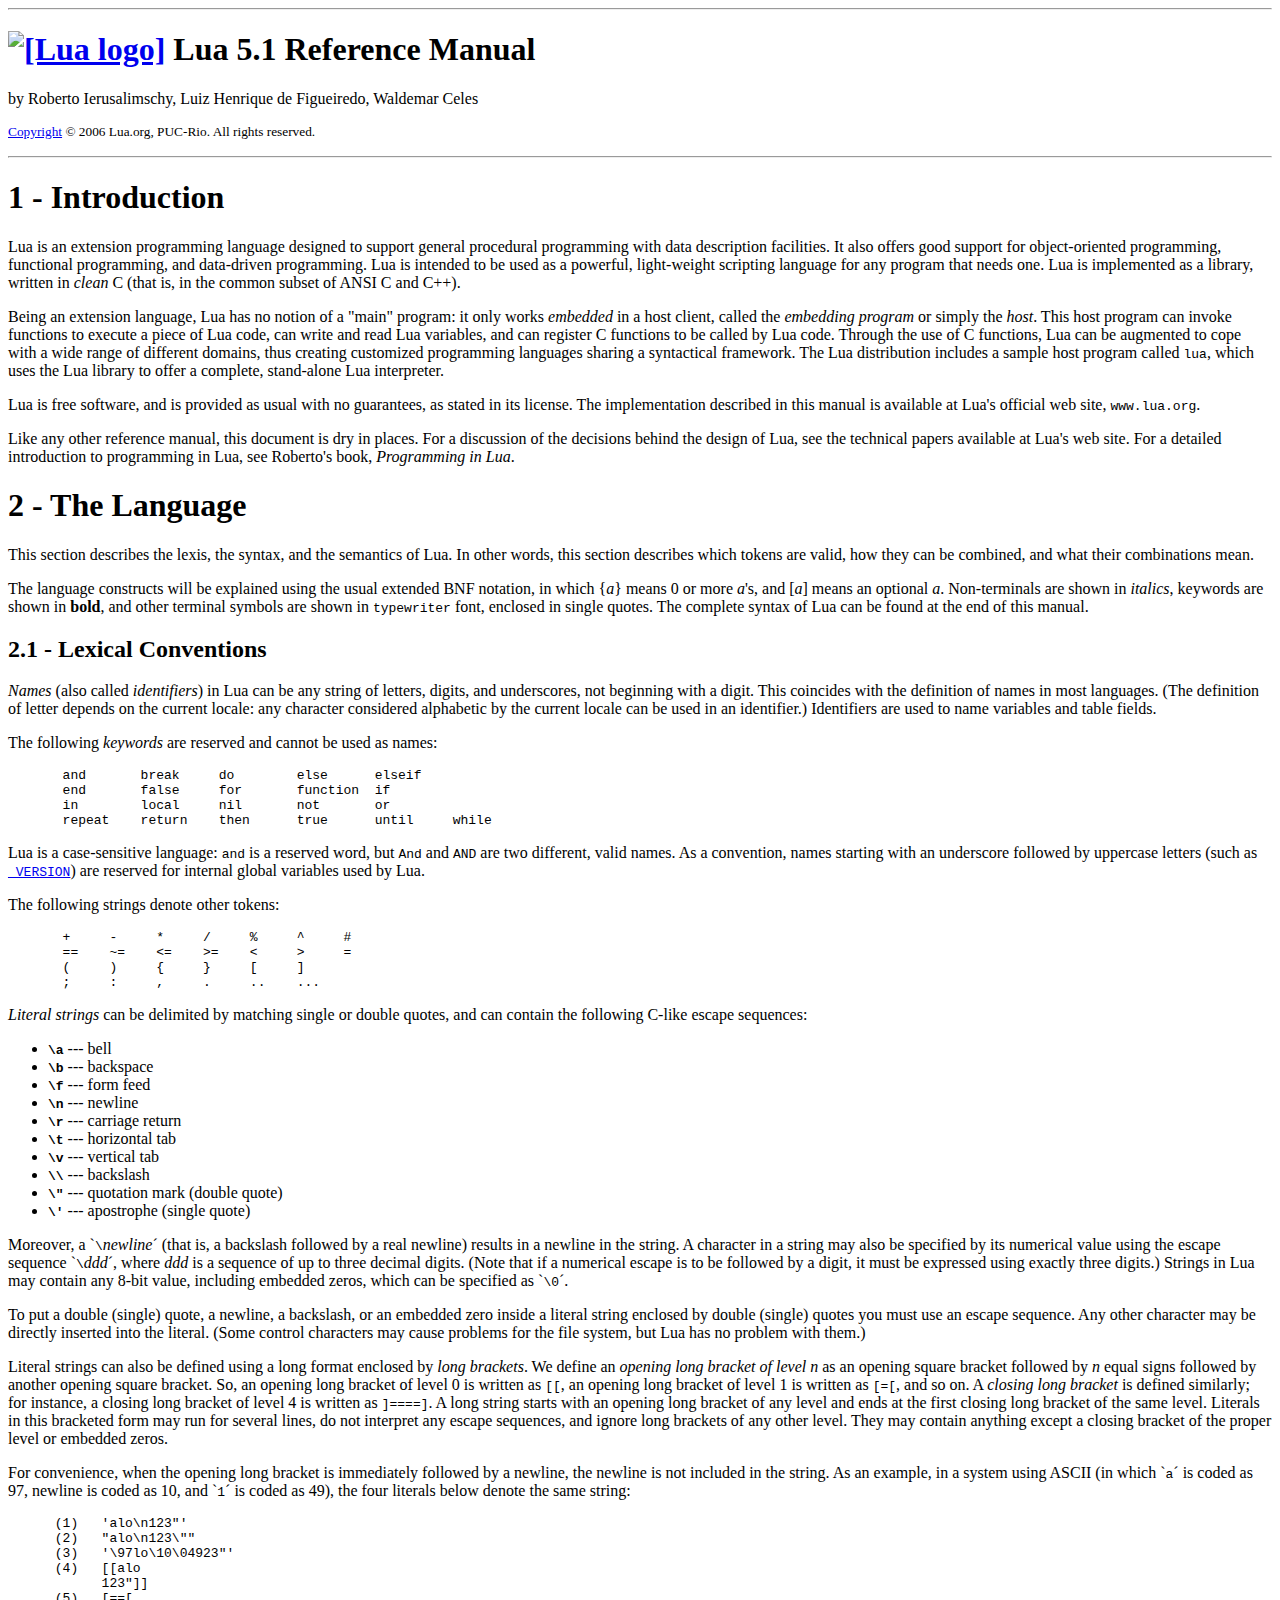
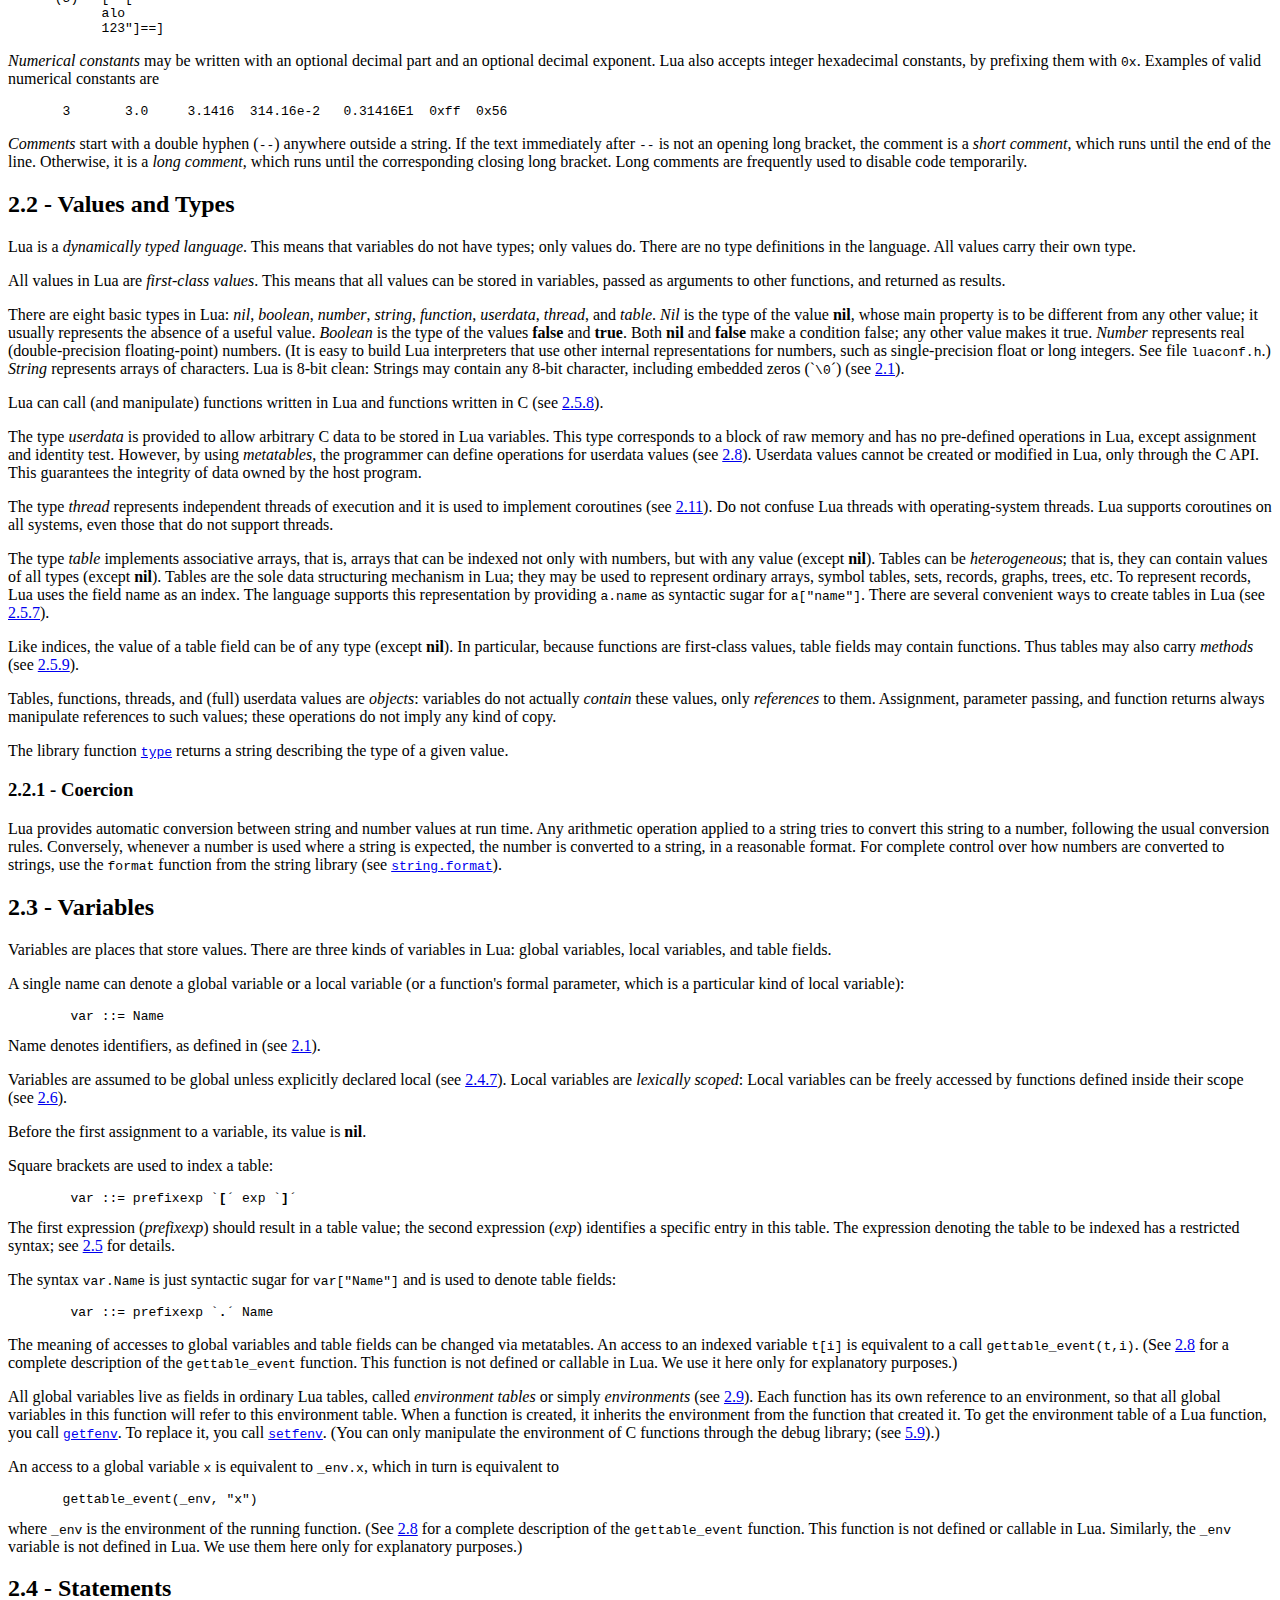
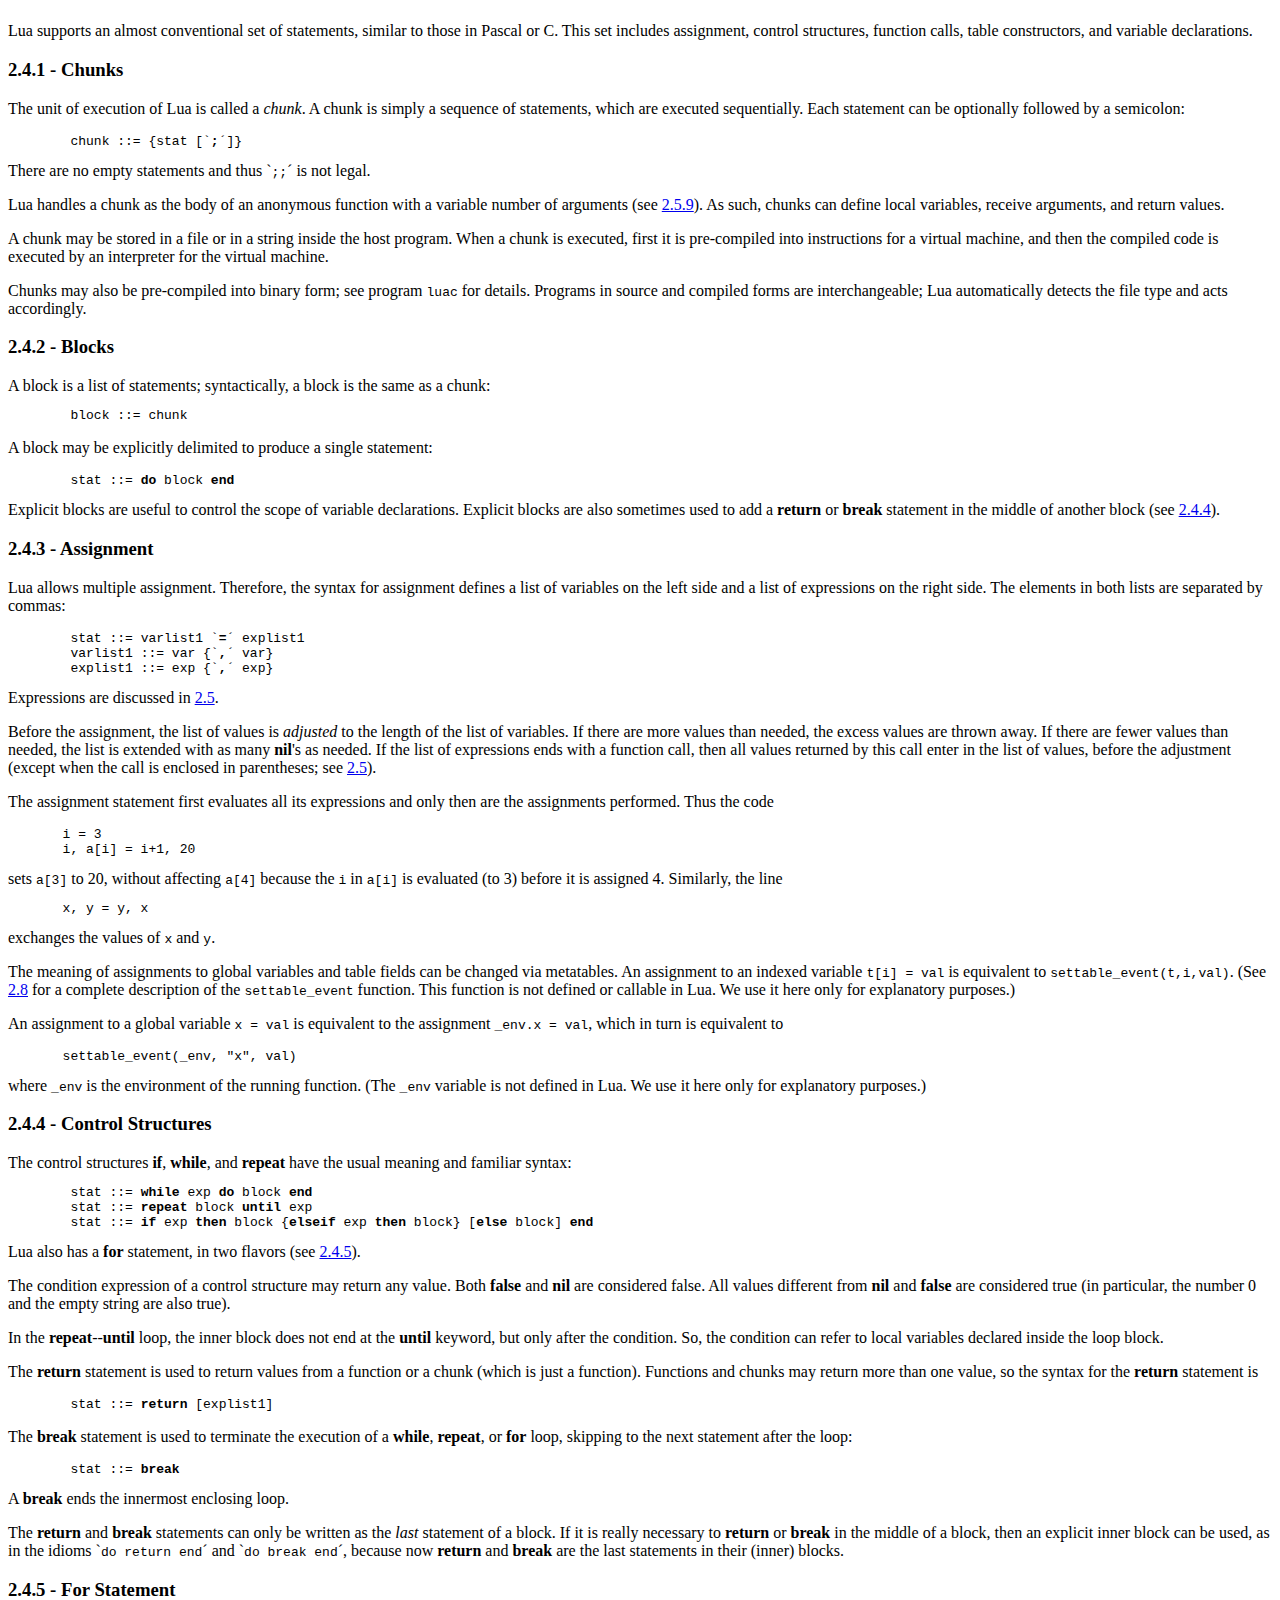
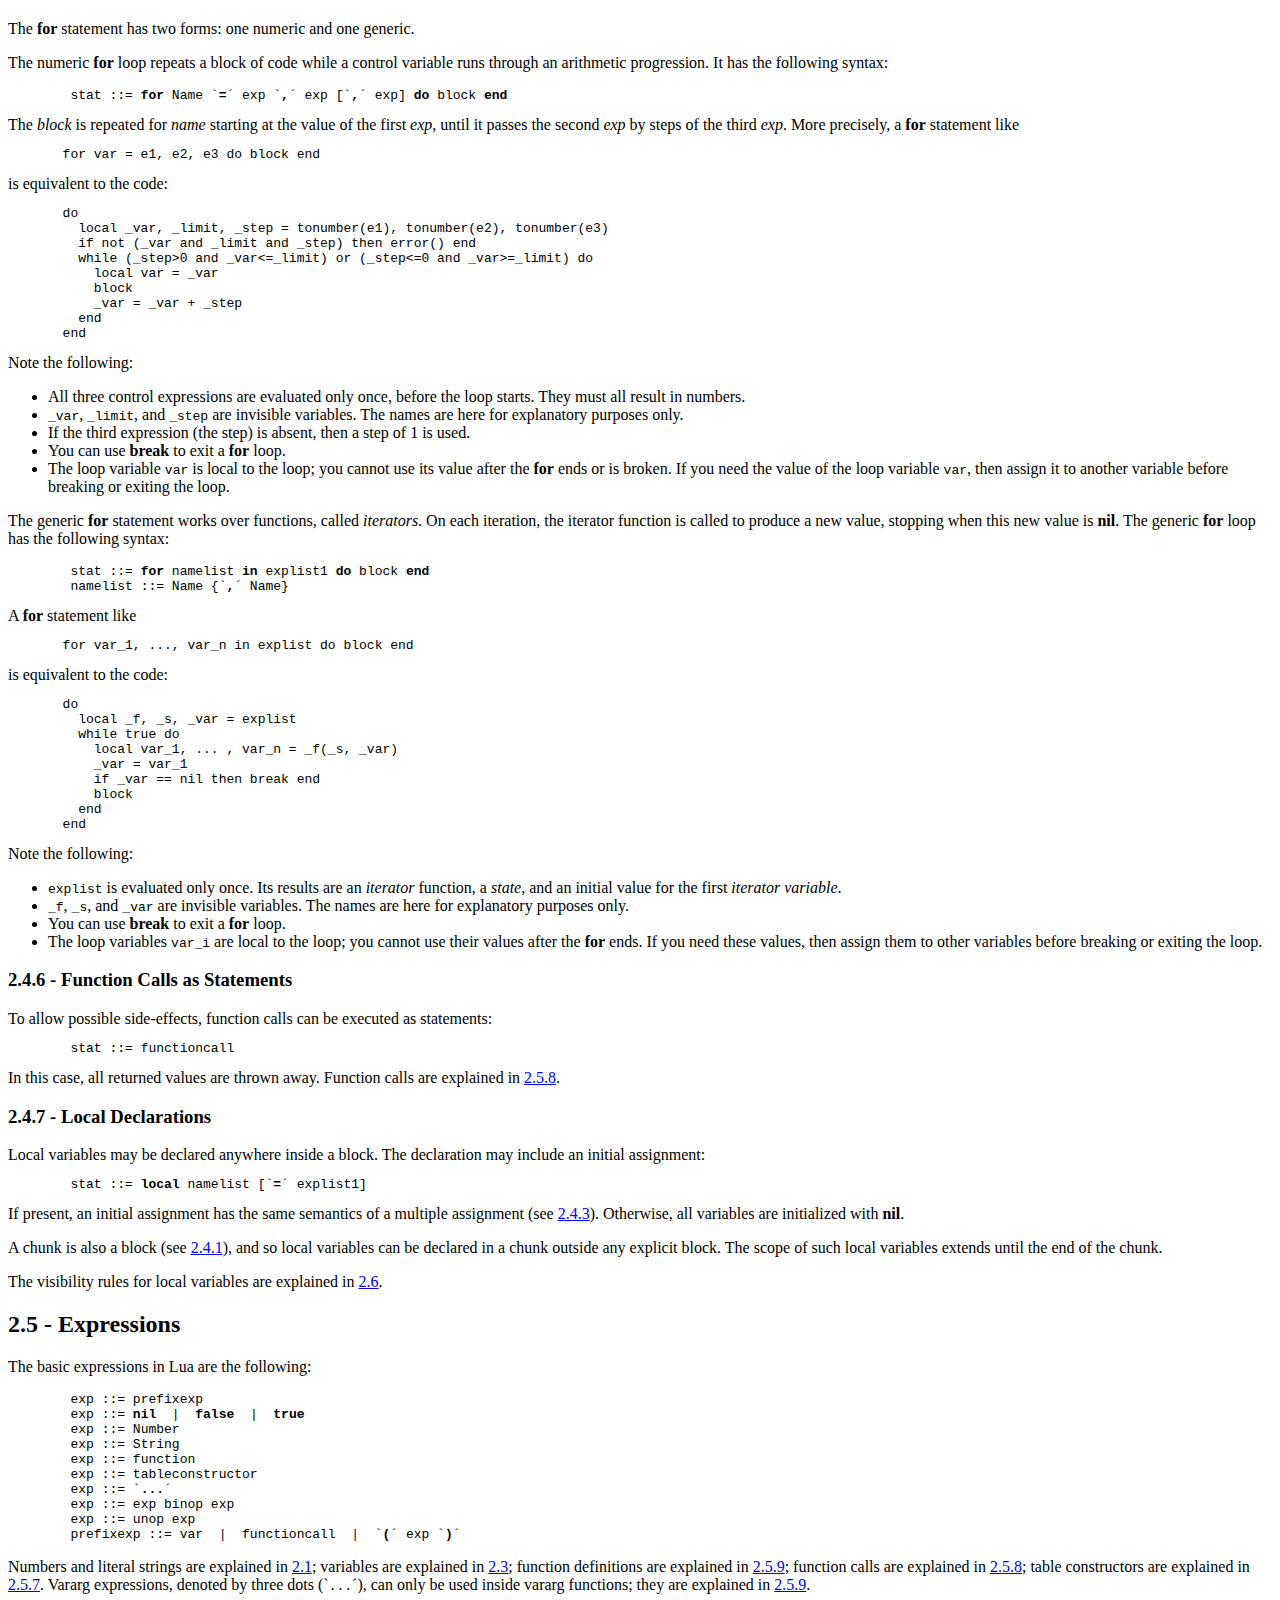
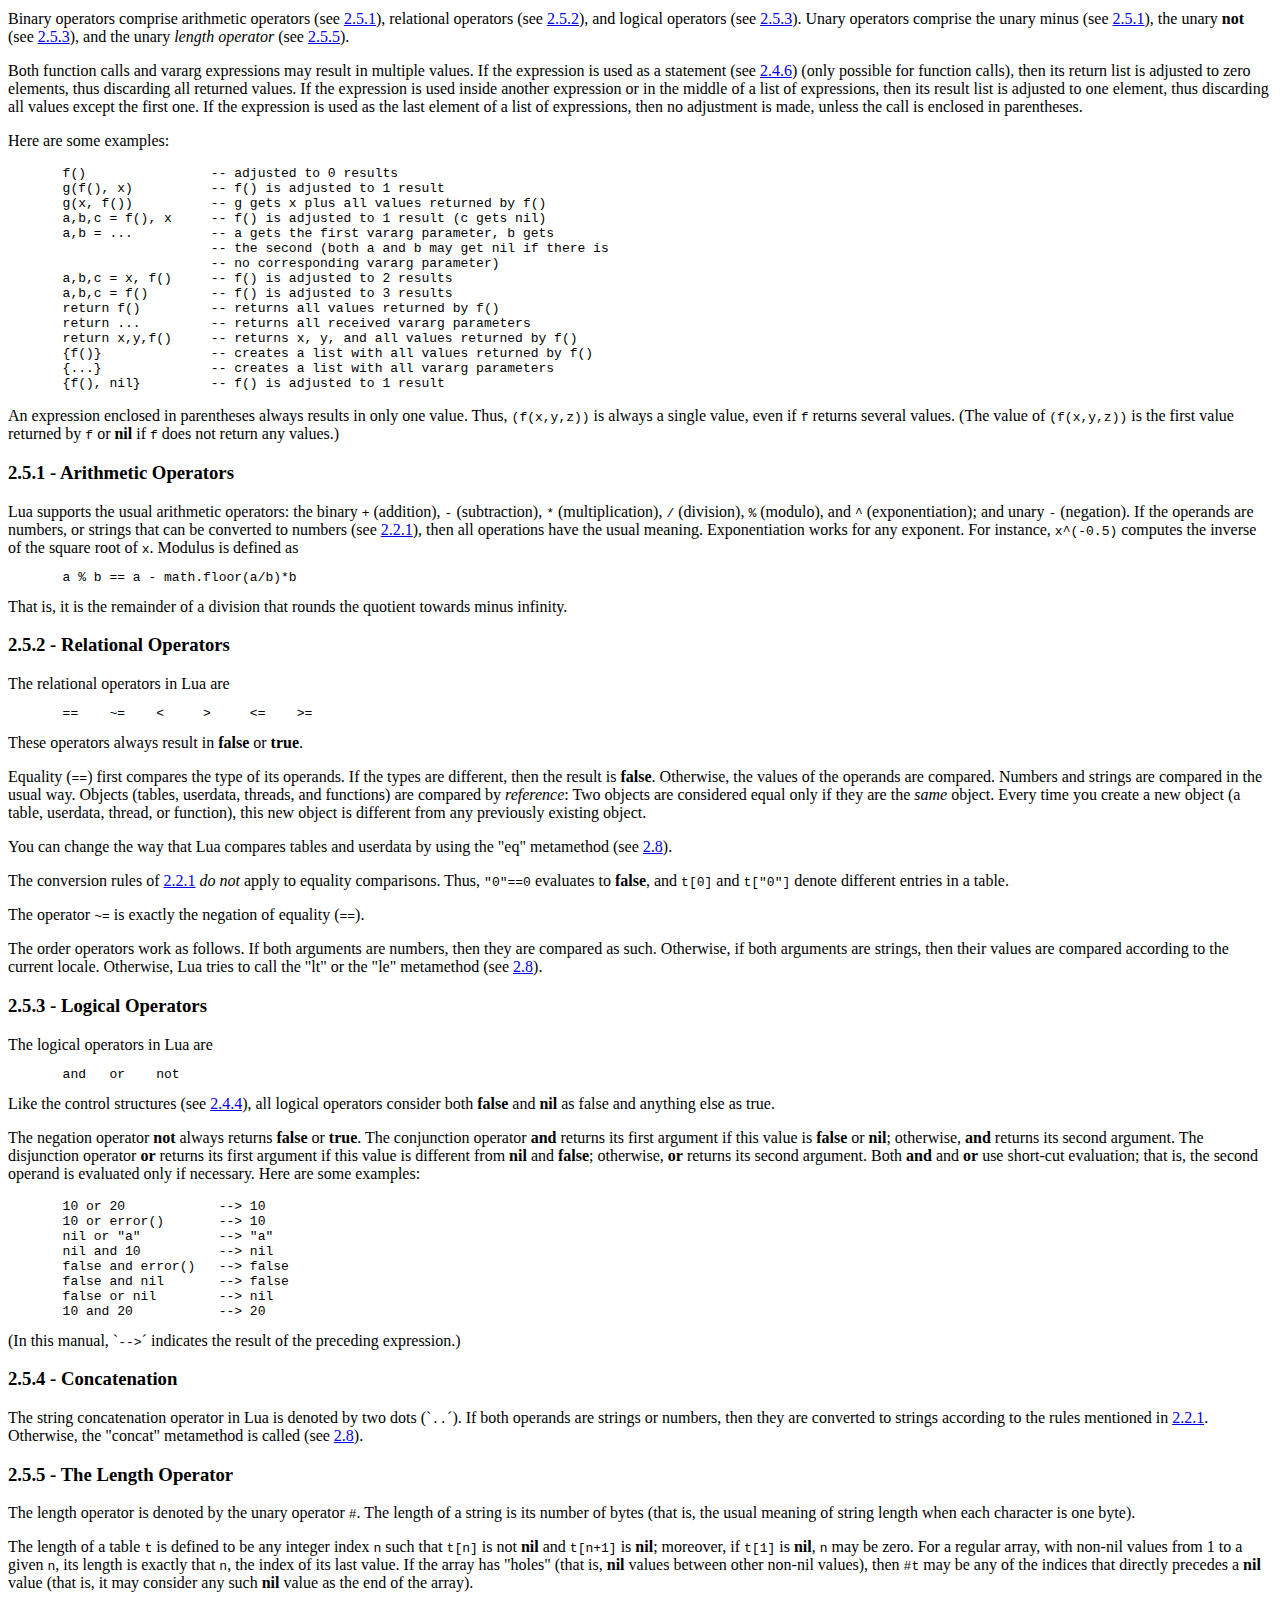
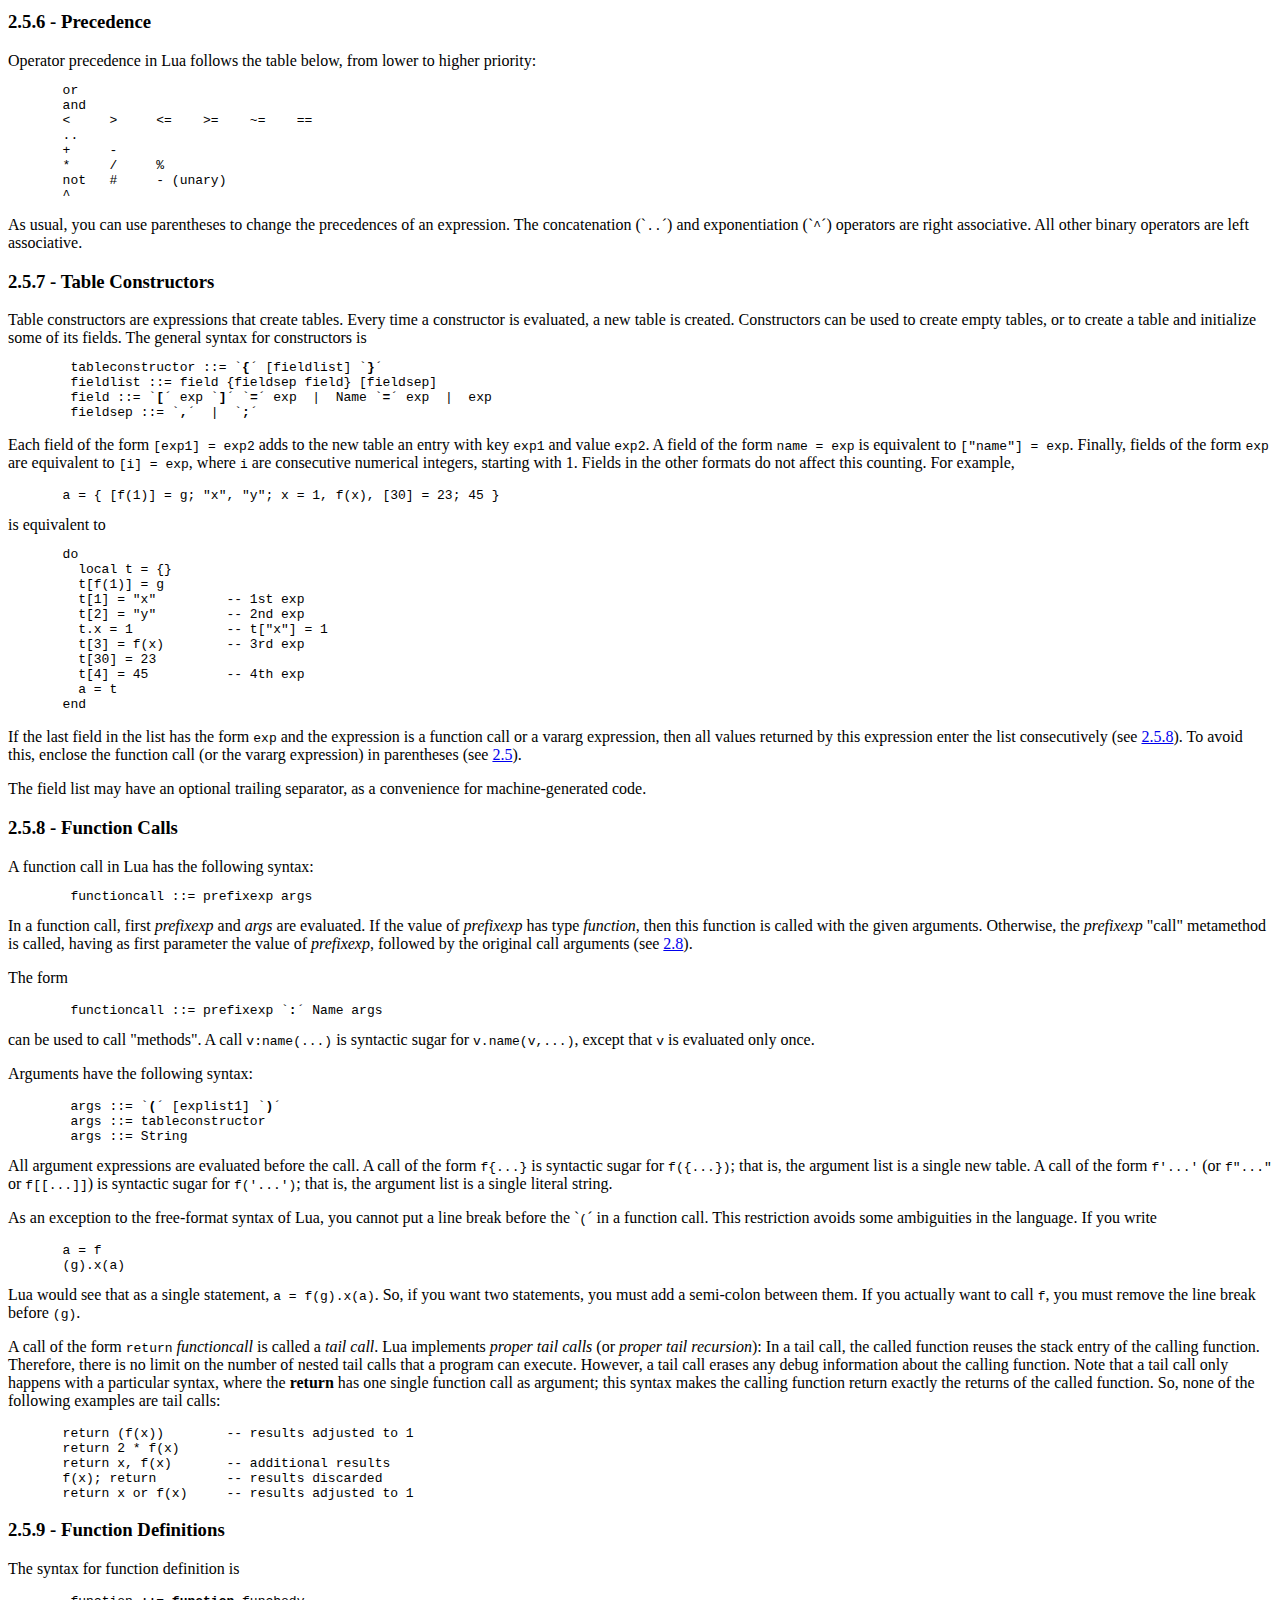
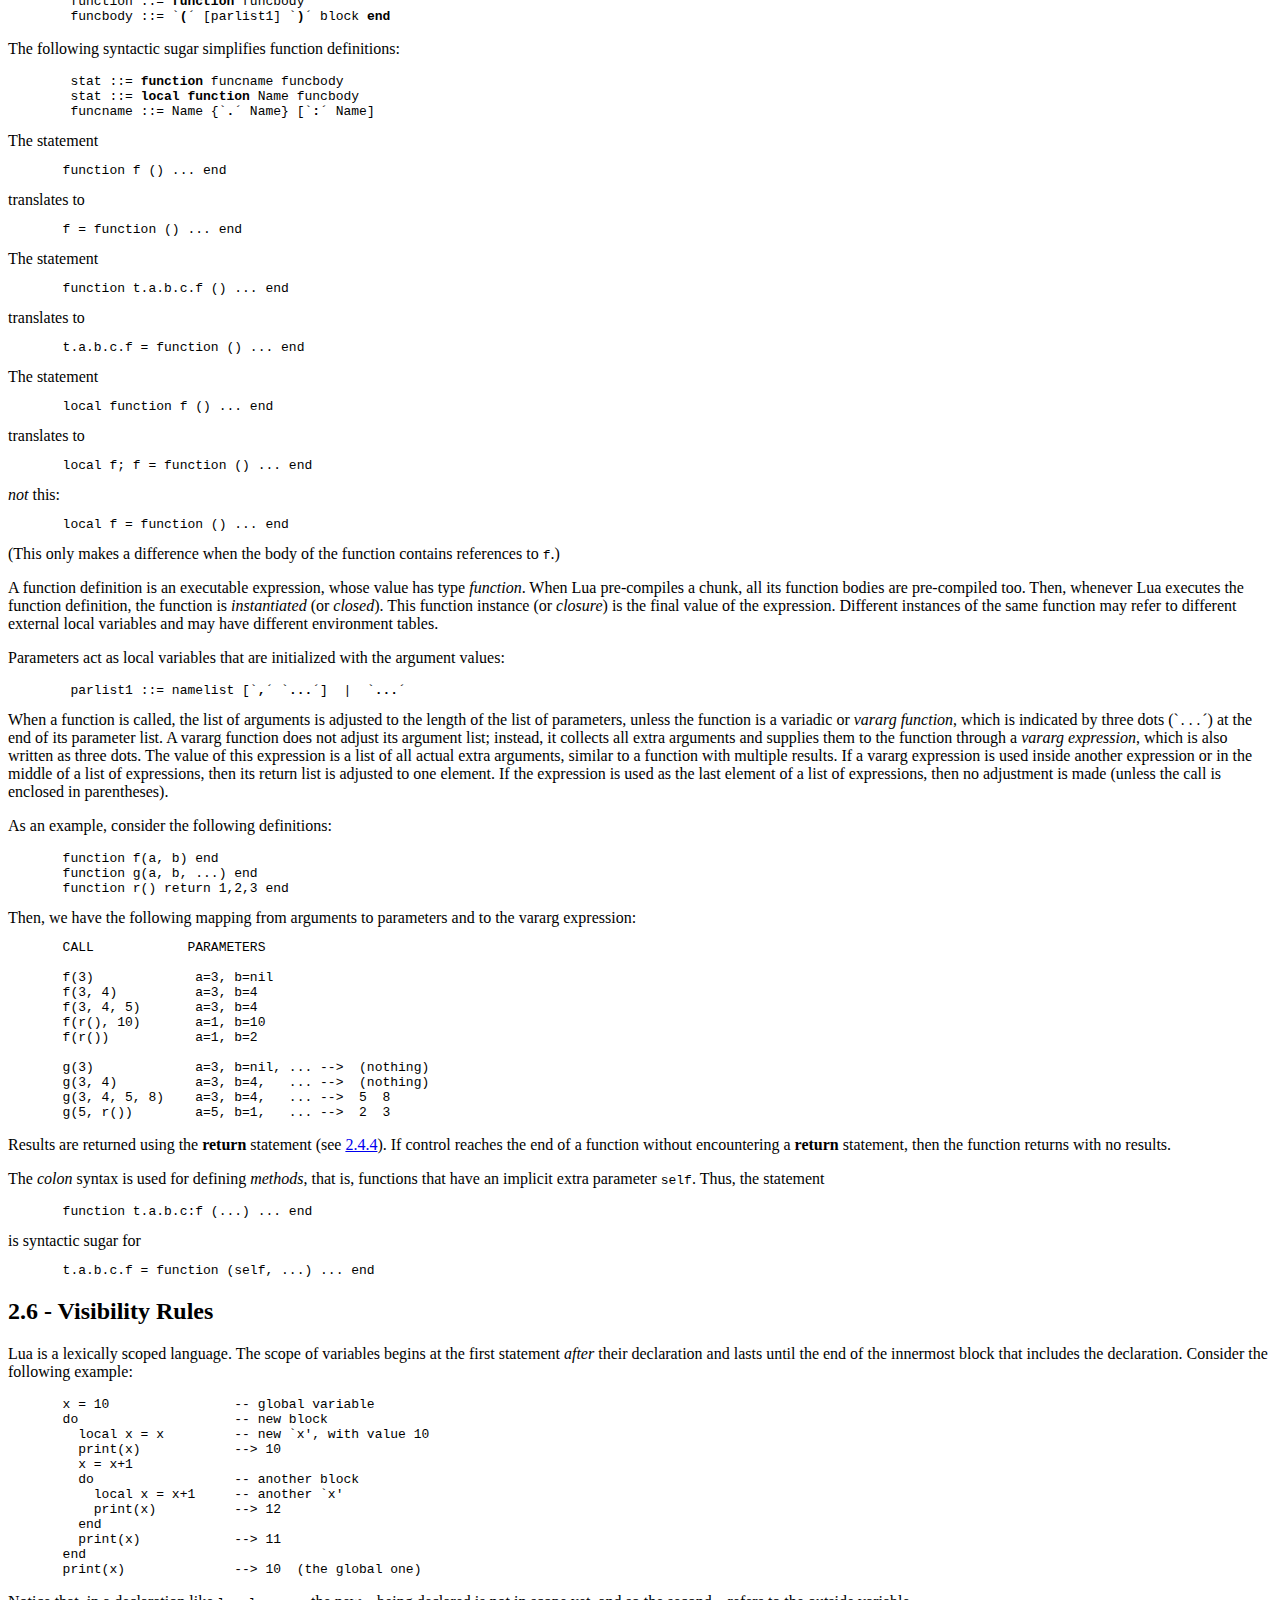
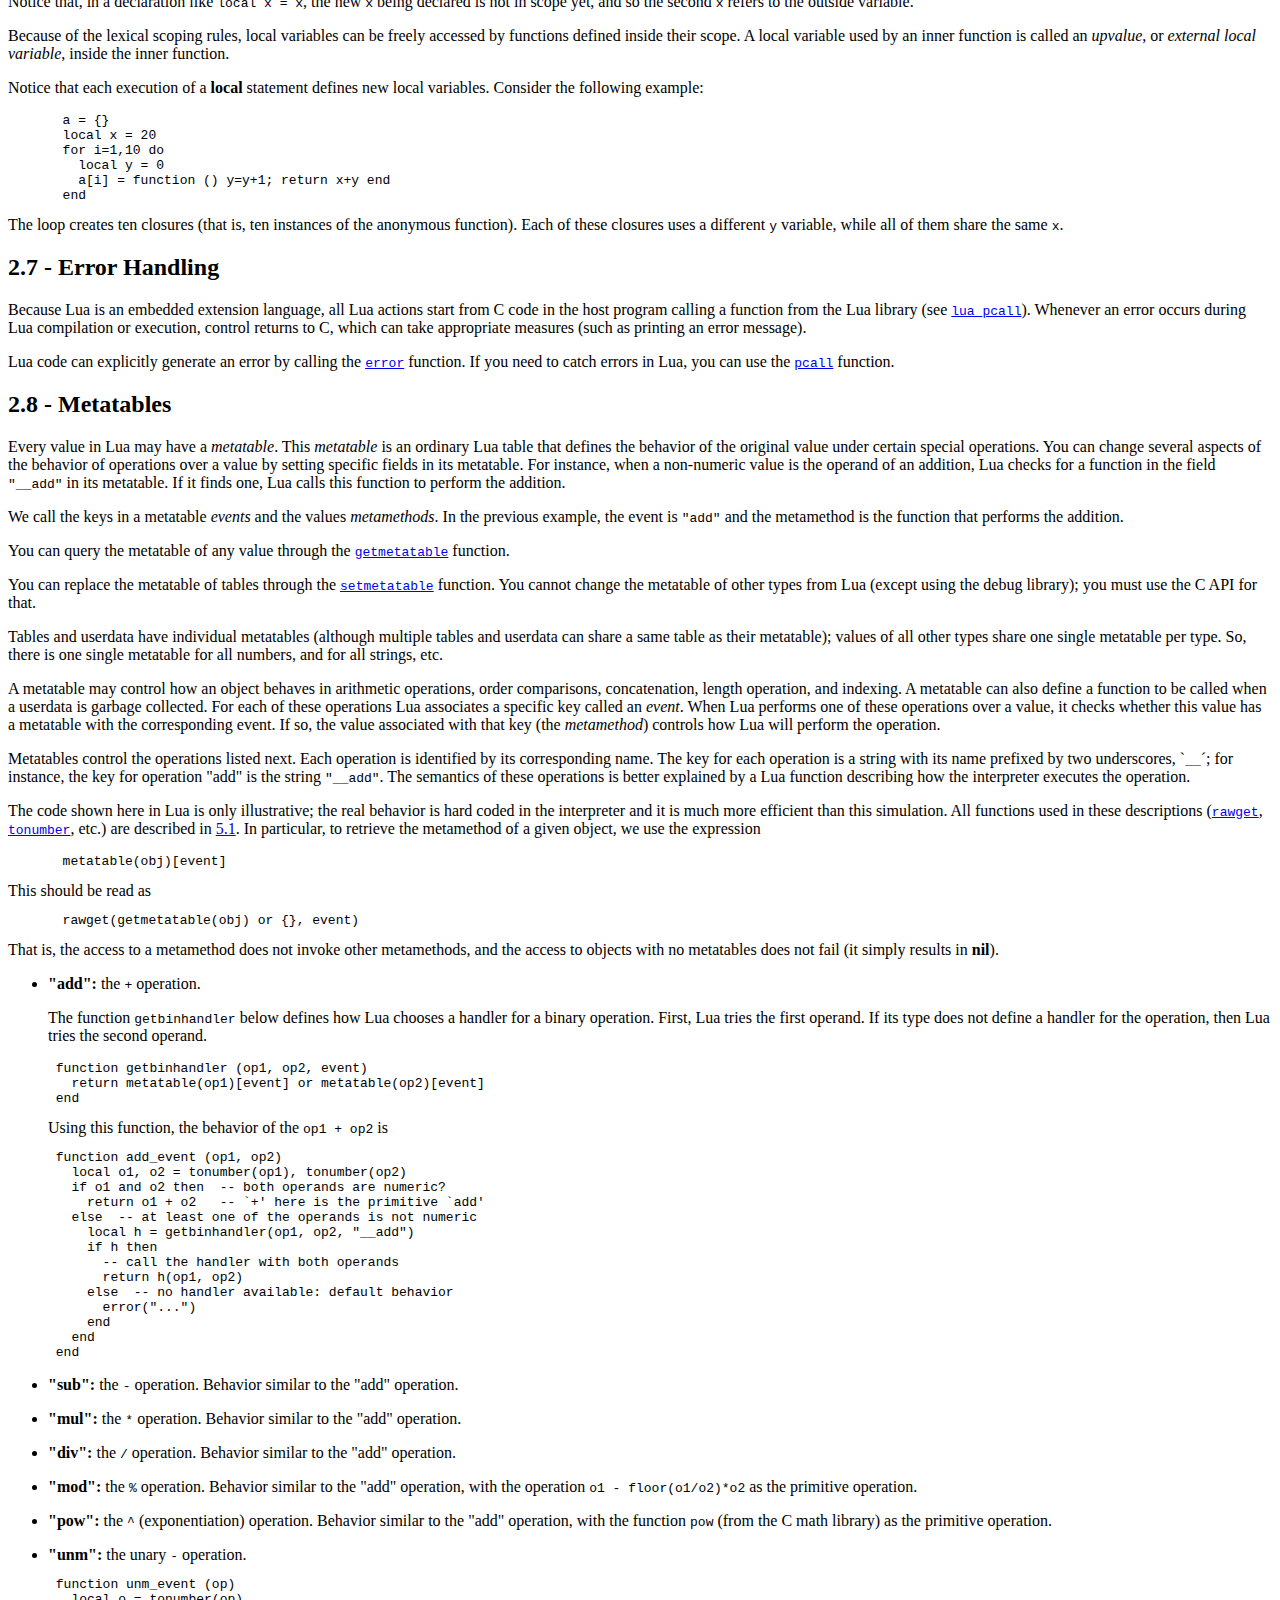
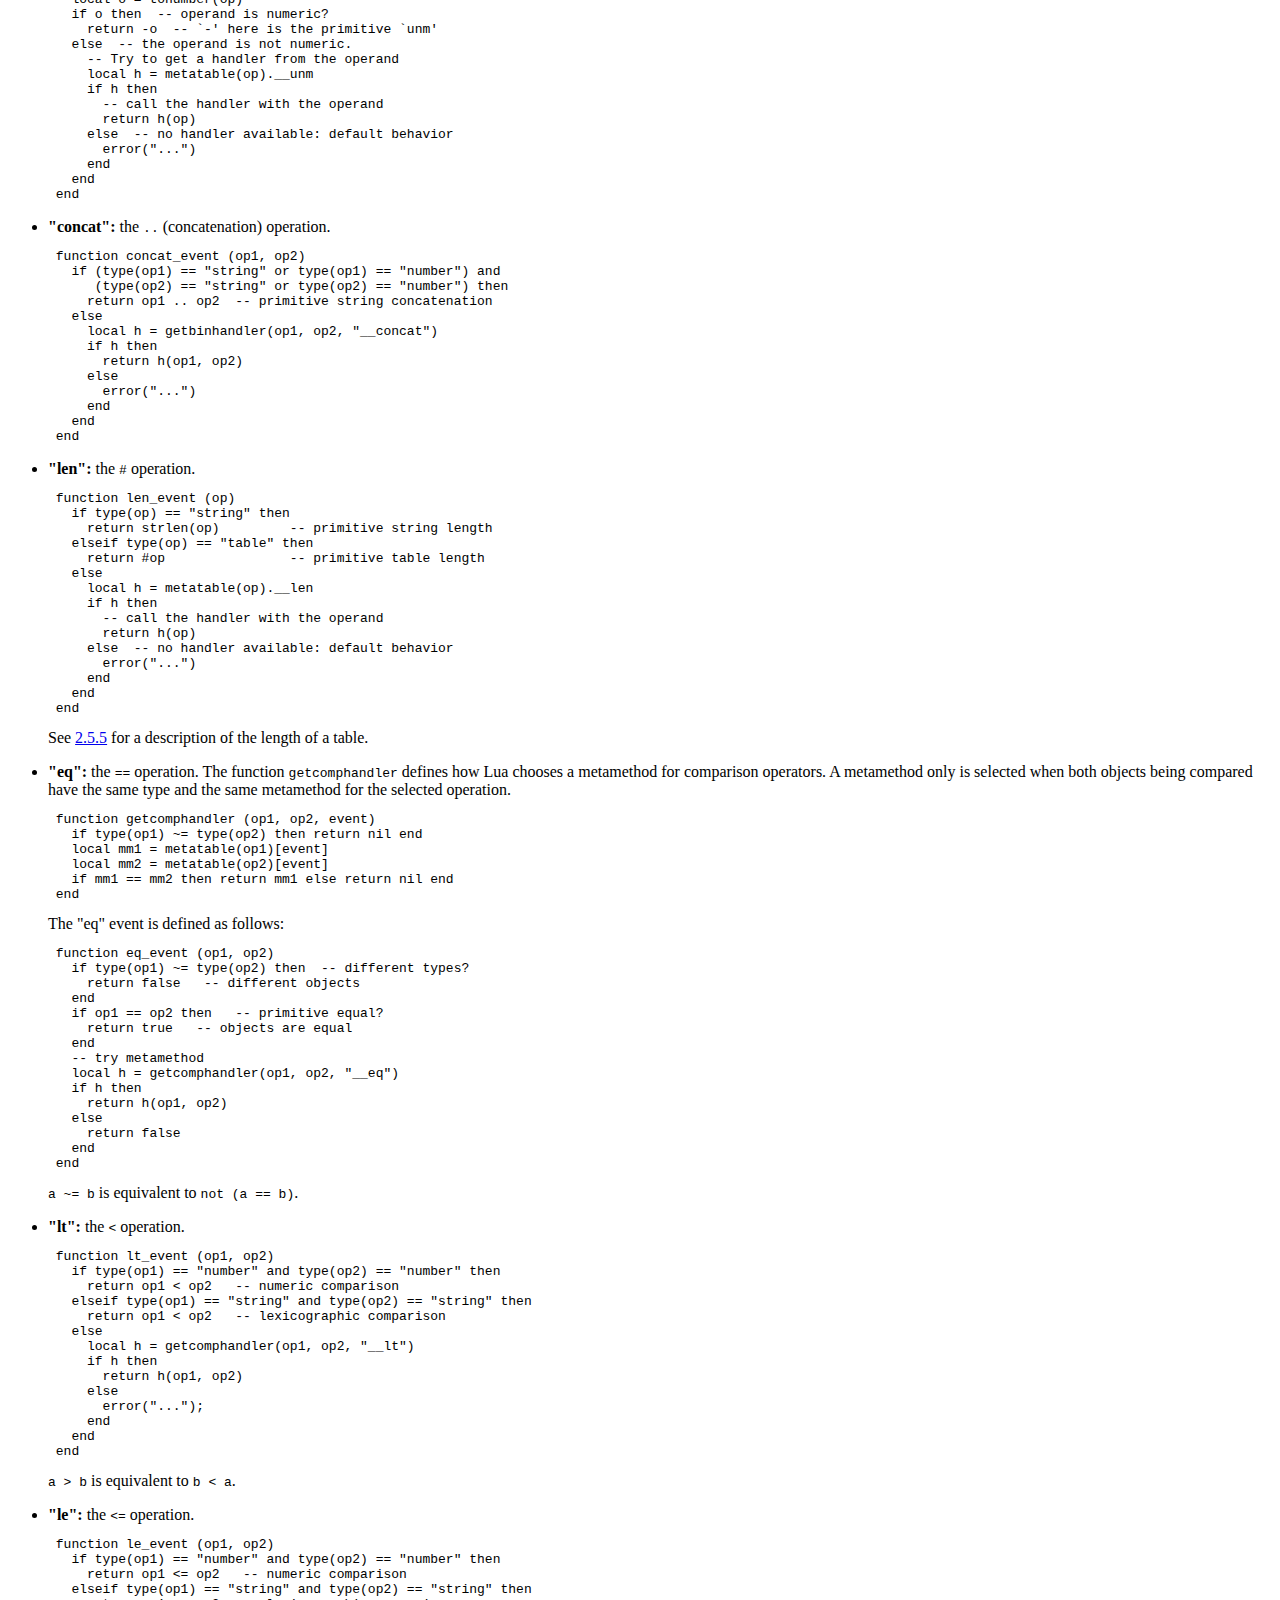
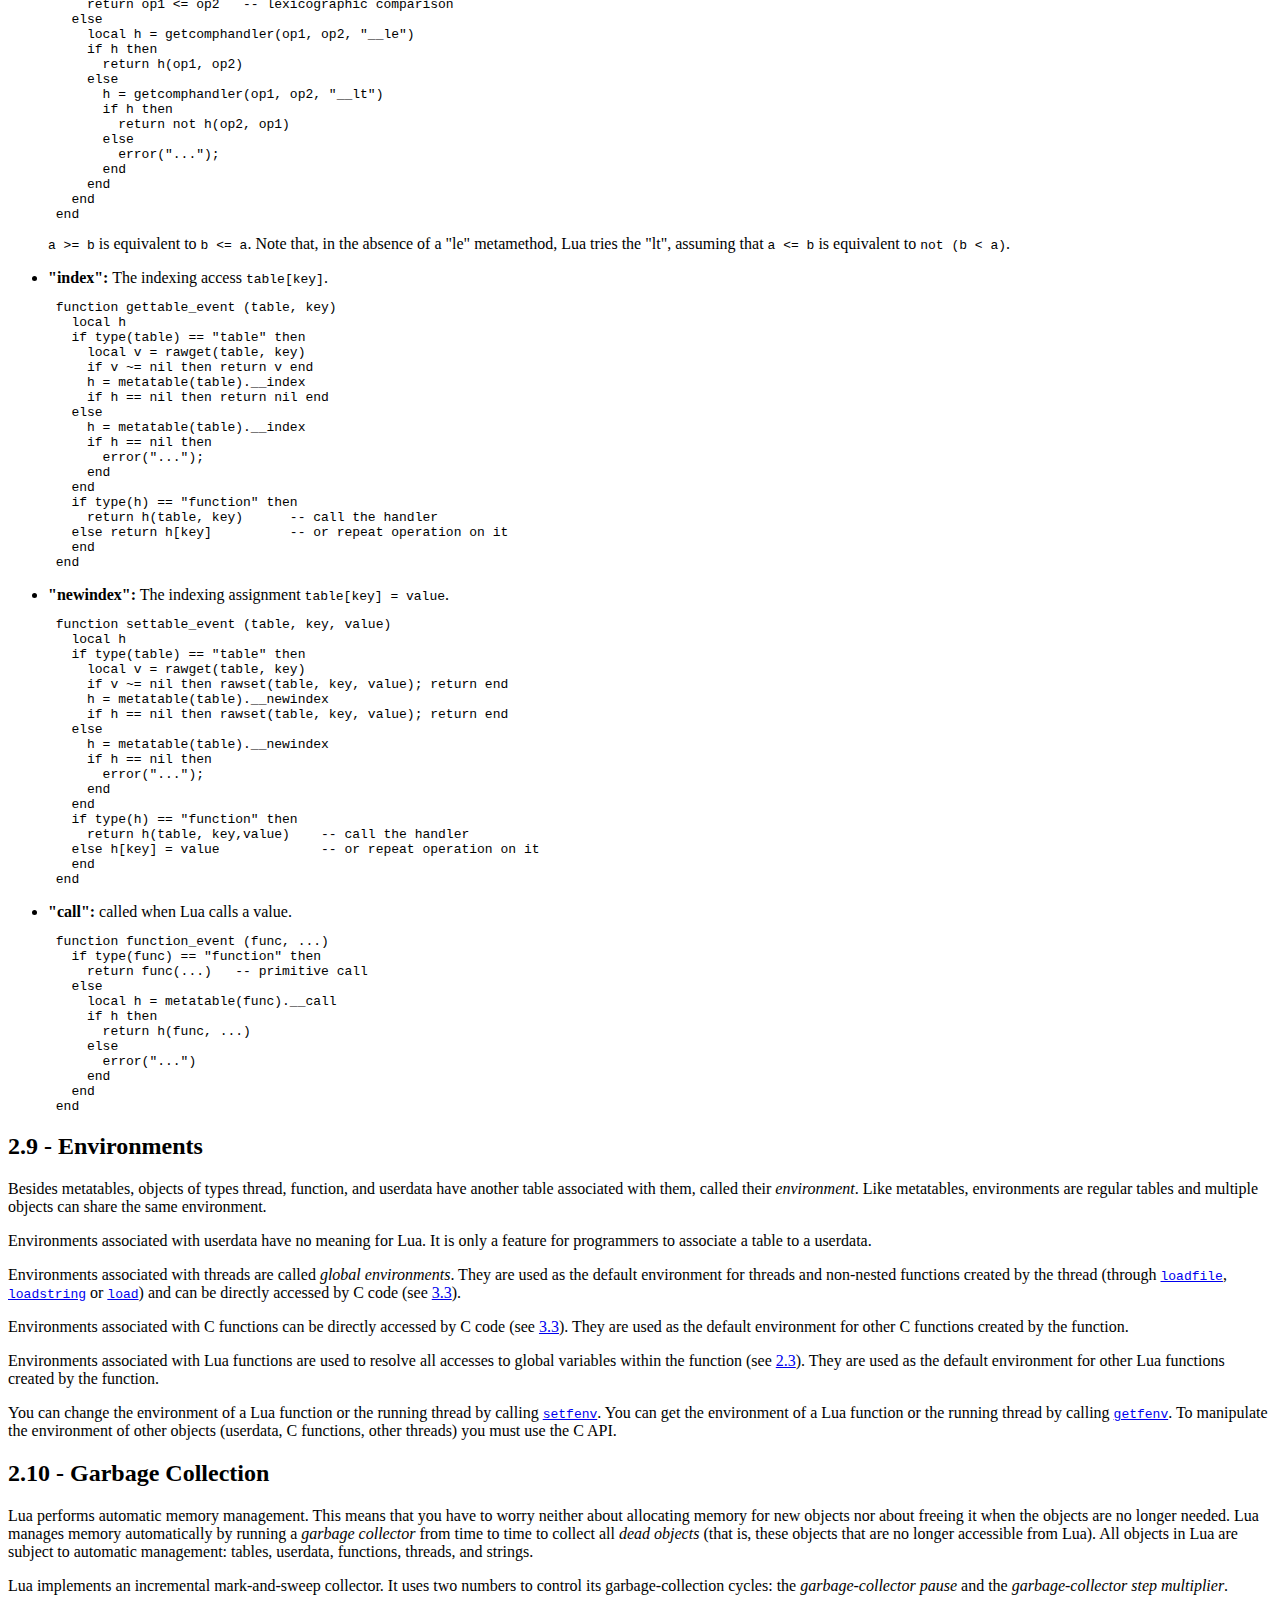
==== doc/manual.html @ f6f9af6c "Lua 5.1" ====
<!DOCTYPE html PUBLIC "-//W3C//DTD HTML 3.2 Final//EN">
<html>

<head>
<title>Lua 5.1 Reference Manual</title>
<link rel="stylesheet" href="lua.css">
</head>

<body bgcolor="#FFFFFF">

<hr></hr>
<h1>
<a href="http://www.lua.org/home.html"><img src="logo.gif" alt="[Lua logo]" border="0"></img></a>
Lua 5.1 Reference Manual
</h1>

by Roberto Ierusalimschy, Luiz Henrique de Figueiredo, Waldemar Celes
<p>
<small>
<a href="http://www.lua.org/copyright.html">Copyright</a>
&copy; 2006 Lua.org, PUC-Rio.  All rights reserved.
</small>
<hr></hr>

<p>
<p>
<!-- ====================================================================== -->


<a name="1"></a><h1>1 - Introduction</h1>

<p>Lua is an extension programming language designed to support
general procedural programming with data description
facilities.
It also offers good support for object-oriented programming,
functional programming, and data-driven programming.
Lua is intended to be used as a powerful, light-weight
scripting language for any program that needs one.
Lua is implemented as a library, written in <em>clean</em> C
(that is, in the common subset of ANSI C and C++).

<p>Being an extension language, Lua has no notion of a "main" program:
it only works <em>embedded</em> in a host client,
called the <em>embedding program</em> or simply the <em>host</em>.
This host program can invoke functions to execute a piece of Lua code,
can write and read Lua variables,
and can register C functions to be called by Lua code.
Through the use of C functions, Lua can be augmented to cope with
a wide range of different domains,
thus creating customized programming languages sharing a syntactical framework.
The Lua distribution includes a sample host program called <code>lua</code>,
which uses the Lua library to offer a complete, stand-alone Lua interpreter.

<p>Lua is free software,
and is provided as usual with no guarantees,
as stated in its license.
The implementation described in this manual is available
at Lua's official web site, <code>www.lua.org</code>.

<p>Like any other reference manual,
this document is dry in places.
For a discussion of the decisions behind the design of Lua,
see the technical papers available at Lua's web site.
For a detailed introduction to programming in Lua,
see Roberto's book, <em>Programming in Lua</em>.

<p>
<a name="language"></a><a name="2"></a><h1>2 - The Language</h1>

<p>This section describes the lexis, the syntax, and the semantics of Lua.
In other words,
this section describes
which tokens are valid,
how they can be combined,
and what their combinations mean.

<p>The language constructs will be explained using the usual extended BNF notation,
in which
{<em>a</em>} means 0 or more <em>a</em>'s, and
[<em>a</em>] means an optional <em>a</em>.
Non-terminals are shown in <em>italics</em>,
keywords are shown in <b>bold</b>,
and other terminal symbols are shown in <code>typewriter</code> font,
enclosed in single quotes.
The complete syntax of Lua can be found at the end of this manual.

<p><a name="lexical"></a><a name="2.1"></a><h2>2.1 - Lexical Conventions</h2>

<p><em>Names</em>
(also called <em>identifiers</em>)
in Lua can be any string of letters,
digits, and underscores,
not beginning with a digit.
This coincides with the definition of names in most languages.
(The definition of letter depends on the current locale:
any character considered alphabetic by the current locale
can be used in an identifier.)
Identifiers are used to name variables and table fields.

<p>The following <em>keywords</em> are reserved
and cannot be used as names:

<pre>
       and       break     do        else      elseif
       end       false     for       function  if
       in        local     nil       not       or
       repeat    return    then      true      until     while
</pre>

<p>Lua is a case-sensitive language:
<code>and</code> is a reserved word, but <code>And</code> and <code>AND</code>
are two different, valid names.
As a convention, names starting with an underscore followed by
uppercase letters (such as <a href="#pdf-_VERSION"><code>_VERSION</code></a>)
are reserved for internal global variables used by Lua.

<p>The following strings denote other tokens:
<pre>
       +     -     *     /     %     ^     #
       ==    ~=    &#060;=    >=    &#060;     >     =
       (     )     {     }     [     ]
       ;     :     ,     .     ..    ...
</pre>

<p><em>Literal strings</em>
can be delimited by matching single or double quotes,
and can contain the following C-like escape sequences:
<ul>
<li><b><code>\a</code></b> --- bell
<li><b><code>\b</code></b> --- backspace
<li><b><code>\f</code></b> --- form feed
<li><b><code>\n</code></b> --- newline
<li><b><code>\r</code></b> --- carriage return
<li><b><code>\t</code></b> --- horizontal tab
<li><b><code>\v</code></b> --- vertical tab
<li><b><code>\\</code></b> --- backslash
<li><b><code>\"</code></b> --- quotation mark (double quote)
<li><b><code>\'</code></b> --- apostrophe (single quote)
</ul>
Moreover, a `<code>\</code><em>newline</em>&acute;
(that is, a backslash followed by a real newline)
results in a newline in the string.
A character in a string may also be specified by its numerical value
using the escape sequence `<code>\</code><em>ddd</em>&acute;,
where <em>ddd</em> is a sequence of up to three decimal digits.
(Note that if a numerical escape is to be followed by a digit,
it must be expressed using exactly three digits.)
Strings in Lua may contain any 8-bit value, including embedded zeros,
which can be specified as `<code>\0</code>&acute;.

<p>To put a double (single) quote, a newline, a backslash,
or an embedded zero
inside a literal string enclosed by double (single) quotes
you must use an escape sequence.
Any other character may be directly inserted into the literal.
(Some control characters may cause problems for the file system,
but Lua has no problem with them.)

<p>Literal strings can also be defined using a long format
enclosed by <em>long brackets</em>.
We define an <em>opening long bracket of level <em>n</em></em> as an opening
square bracket followed by <em>n</em> equal signs followed by another
opening square bracket.
So, an opening long bracket of level 0 is written as <code>[[</code>,
an opening long bracket of level 1 is written as <code>[=[</code>,
and so on.
A <em>closing long bracket</em> is defined similarly;
for instance, a closing long bracket of level 4 is written as <code>]====]</code>.
A long string starts with an opening long bracket of any level and
ends at the first closing long bracket of the same level.
Literals in this bracketed form may run for several lines,
do not interpret any escape sequences,
and ignore long brackets of any other level.
They may contain anything except a closing bracket of the proper level
or embedded zeros.

<p>For convenience,
when the opening long bracket is immediately followed by a newline,
the newline is not included in the string.
As an example, in a system using ASCII
(in which `<code>a</code>&acute; is coded as 97,
newline is coded as 10, and `<code>1</code>&acute; is coded as 49),
the four literals below denote the same string:
<pre>
      (1)   'alo\n123"'
      (2)   "alo\n123\""
      (3)   '\97lo\10\04923"'
      (4)   [[alo
            123"]]
      (5)   [==[
            alo
            123"]==]
</pre>

<p><em>Numerical constants</em> may be written with an optional decimal part
and an optional decimal exponent.
Lua also accepts integer hexadecimal constants,
by prefixing them with <code>0x</code>.
Examples of valid numerical constants are
<pre>
       3       3.0     3.1416  314.16e-2   0.31416E1  0xff  0x56
</pre>

<p><em>Comments</em> start with a double hyphen (<code>--</code>)
anywhere outside a string.
If the text immediately after <code>--</code> is not an opening long bracket,
the comment is a <em>short comment</em>,
which runs until the end of the line.
Otherwise, it is a <em>long comment</em>,
which runs until the corresponding closing long bracket.
Long comments are frequently used to disable code temporarily.

<p><a name="TypesSec"></a><a name="2.2"></a><h2>2.2 - Values and Types</h2>

<p>Lua is a <em>dynamically typed language</em>.
This means that
variables do not have types; only values do.
There are no type definitions in the language.
All values carry their own type.

<p>All values in Lua are <em>first-class values</em>.
This means that all values can be stored in variables,
passed as arguments to other functions, and returned as results.

<p>There are eight basic types in Lua:
<em>nil</em>, <em>boolean</em>, <em>number</em>,
<em>string</em>, <em>function</em>, <em>userdata</em>,
<em>thread</em>, and <em>table</em>.
<em>Nil</em> is the type of the value <b>nil</b>,
whose main property is to be different from any other value;
it usually represents the absence of a useful value.
<em>Boolean</em> is the type of the values <b>false</b> and <b>true</b>.
Both <b>nil</b> and <b>false</b> make a condition false;
any other value makes it true.
<em>Number</em> represents real (double-precision floating-point) numbers.
(It is easy to build Lua interpreters that use other
internal representations for numbers,
such as single-precision float or long integers.
See file <code>luaconf.h</code>.)
<em>String</em> represents arrays of characters.

Lua is 8-bit clean:
Strings may contain any 8-bit character,
including embedded zeros (`<code>\0</code>&acute;) (see <a href="#lexical">2.1</a>).

<p>Lua can call (and manipulate) functions written in Lua and
functions written in C
(see <a href="#functioncall">2.5.8</a>).

<p>The type <em>userdata</em> is provided to allow arbitrary C data to
be stored in Lua variables.
This type corresponds to a block of raw memory
and has no pre-defined operations in Lua,
except assignment and identity test.
However, by using <em>metatables</em>,
the programmer can define operations for userdata values
(see <a href="#metatable">2.8</a>).
Userdata values cannot be created or modified in Lua,
only through the C API.
This guarantees the integrity of data owned by the host program.

<p>The type <em>thread</em> represents independent threads of execution
and it is used to implement coroutines (see <a href="#coroutine">2.11</a>).
Do not confuse Lua threads with operating-system threads.
Lua supports coroutines on all systems,
even those that do not support threads.

<p>The type <em>table</em> implements associative arrays,
that is, arrays that can be indexed not only with numbers,
but with any value (except <b>nil</b>).
Tables can be <em>heterogeneous</em>;
that is, they can contain values of all types (except <b>nil</b>).
Tables are the sole data structuring mechanism in Lua;
they may be used to represent ordinary arrays,
symbol tables, sets, records, graphs, trees, etc.
To represent records, Lua uses the field name as an index.
The language supports this representation by
providing <code>a.name</code> as syntactic sugar for <code>a["name"]</code>.
There are several convenient ways to create tables in Lua
(see <a href="#tableconstructor">2.5.7</a>).

<p>Like indices,
the value of a table field can be of any type (except <b>nil</b>).
In particular,
because functions are first-class values,
table fields may contain functions.
Thus tables may also carry <em>methods</em> (see <a href="#func-def">2.5.9</a>).

<p>Tables, functions, threads, and (full) userdata values are <em>objects</em>:
variables do not actually <em>contain</em> these values,
only <em>references</em> to them.
Assignment, parameter passing, and function returns
always manipulate references to such values;
these operations do not imply any kind of copy.

<p>The library function <a href="#pdf-type"><code>type</code></a> returns a string describing the type
of a given value.

<p><a name="coercion"></a><a name="2.2.1"></a><h3>2.2.1 - Coercion</h3>

<p>Lua provides automatic conversion between
string and number values at run time.
Any arithmetic operation applied to a string tries to convert
this string to a number, following the usual conversion rules.
Conversely, whenever a number is used where a string is expected,
the number is converted to a string, in a reasonable format.
For complete control over how numbers are converted to strings,
use the <code>format</code> function from the string library
(see <a href="#pdf-string.format"><code>string.format</code></a>).

<p><a name="variables"></a><a name="2.3"></a><h2>2.3 - Variables</h2>

<p>Variables are places that store values.

There are three kinds of variables in Lua:
global variables, local variables, and table fields.

<p>A single name can denote a global variable or a local variable
(or a function's formal parameter,
which is a particular kind of local variable):
<pre>
	var ::= Name
</pre>
Name denotes identifiers, as defined in (see <a href="#lexical">2.1</a>).

<p>Variables are assumed to be global unless explicitly declared local
(see <a href="#localvar">2.4.7</a>).
Local variables are <em>lexically scoped</em>:
Local variables can be freely accessed by functions
defined inside their scope (see <a href="#visibility">2.6</a>).

<p>Before the first assignment to a variable, its value is <b>nil</b>.

<p>Square brackets are used to index a table:
<pre>
	var ::= prefixexp `<b>[</b>&acute; exp `<b>]</b>&acute;
</pre>
The first expression (<em>prefixexp</em>) should result in a table value;
the second expression (<em>exp</em>)
identifies a specific entry in this table.
The expression denoting the table to be indexed has a restricted syntax;
see <a href="#expressions">2.5</a> for details.

<p>The syntax <code>var.Name</code> is just syntactic sugar for
<code>var["Name"]</code> and is used to denote table fields:
<pre>
	var ::= prefixexp `<b>.</b>&acute; Name
</pre>

<p>The meaning of accesses to global variables 
and table fields can be changed via metatables.
An access to an indexed variable <code>t[i]</code> is equivalent to
a call <code>gettable_event(t,i)</code>.
(See <a href="#metatable">2.8</a> for a complete description of the
<code>gettable_event</code> function.
This function is not defined or callable in Lua.
We use it here only for explanatory purposes.)

<p>All global variables live as fields in ordinary Lua tables,
called <em>environment tables</em> or simply
<em>environments</em> (see <a href="#environ">2.9</a>).
Each function has its own reference to an environment,
so that all global variables in this function
will refer to this environment table.
When a function is created,
it inherits the environment from the function that created it.
To get the environment table of a Lua function,
you call <a href="#pdf-getfenv"><code>getfenv</code></a>.
To replace it,
you call <a href="#pdf-setfenv"><code>setfenv</code></a>.
(You can only manipulate the environment of C functions
through the debug library; (see <a href="#libdebug">5.9</a>).)

<p>An access to a global variable <code>x</code>
is equivalent to <code>_env.x</code>,
which in turn is equivalent to
<pre>
       gettable_event(_env, "x")
</pre>
where <code>_env</code> is the environment of the running function.
(See <a href="#metatable">2.8</a> for a complete description of the
<code>gettable_event</code> function.
This function is not defined or callable in Lua.
Similarly, the <code>_env</code> variable is not defined in Lua.
We use them here only for explanatory purposes.)

<p><a name="stats"></a><a name="2.4"></a><h2>2.4 - Statements</h2>

<p>Lua supports an almost conventional set of statements,
similar to those in Pascal or C.
This set includes
assignment, control structures, function calls,
table constructors, and variable declarations.

<p><a name="chunks"></a><a name="2.4.1"></a><h3>2.4.1 - Chunks</h3>

<p>The unit of execution of Lua is called a <em>chunk</em>.
A chunk is simply a sequence of statements,
which are executed sequentially.
Each statement can be optionally followed by a semicolon:
<pre>
	chunk ::= {stat [`<b>;</b>&acute;]}
</pre>
There are no empty statements and thus `<code>;;</code>&acute; is not legal.

<p>Lua handles a chunk as the body of an anonymous function 
with a variable number of arguments
(see <a href="#func-def">2.5.9</a>).
As such, chunks can define local variables,
receive arguments, and return values.

<p>A chunk may be stored in a file or in a string inside the host program.
When a chunk is executed, first it is pre-compiled into instructions for
a virtual machine,
and then the compiled code is executed
by an interpreter for the virtual machine.

<p>Chunks may also be pre-compiled into binary form;
see program <code>luac</code> for details.
Programs in source and compiled forms are interchangeable;
Lua automatically detects the file type and acts accordingly.


<p><a name="2.4.2"></a><h3>2.4.2 - Blocks</h3>
A block is a list of statements;
syntactically, a block is the same as a chunk:
<pre>
	block ::= chunk
</pre>

<p>A block may be explicitly delimited to produce a single statement:
<pre>
	stat ::= <b>do</b> block <b>end</b>
</pre>
Explicit blocks are useful
to control the scope of variable declarations.
Explicit blocks are also sometimes used to
add a <b>return</b> or <b>break</b> statement in the middle
of another block (see <a href="#control">2.4.4</a>).


<p><a name="assignment"></a><a name="2.4.3"></a><h3>2.4.3 - Assignment</h3>

<p>Lua allows multiple assignment.
Therefore, the syntax for assignment
defines a list of variables on the left side
and a list of expressions on the right side.
The elements in both lists are separated by commas:
<pre>
	stat ::= varlist1 `<b>=</b>&acute; explist1
	varlist1 ::= var {`<b>,</b>&acute; var}
	explist1 ::= exp {`<b>,</b>&acute; exp}
</pre>
Expressions are discussed in <a href="#expressions">2.5</a>.

<p>Before the assignment,
the list of values is <em>adjusted</em> to the length of
the list of variables.
If there are more values than needed,
the excess values are thrown away.
If there are fewer values than needed,
the list is extended with as many  <b>nil</b>'s as needed.
If the list of expressions ends with a function call,
then all values returned by this call enter in the list of values,
before the adjustment
(except when the call is enclosed in parentheses; see <a href="#expressions">2.5</a>).

<p>The assignment statement first evaluates all its expressions
and only then are the assignments performed.
Thus the code
<pre>
       i = 3
       i, a[i] = i+1, 20
</pre>
sets <code>a[3]</code> to 20, without affecting <code>a[4]</code>
because the <code>i</code> in <code>a[i]</code> is evaluated (to 3)
before it is assigned 4.
Similarly, the line
<pre>
       x, y = y, x
</pre>
exchanges the values of <code>x</code> and <code>y</code>.

<p>The meaning of assignments to global variables
and table fields can be changed via metatables.
An assignment to an indexed variable <code>t[i] = val</code> is equivalent to
<code>settable_event(t,i,val)</code>.
(See <a href="#metatable">2.8</a> for a complete description of the
<code>settable_event</code> function.
This function is not defined or callable in Lua.
We use it here only for explanatory purposes.)

<p>An assignment to a global variable <code>x = val</code>
is equivalent to the assignment
<code>_env.x = val</code>,
which in turn is equivalent to
<pre>
       settable_event(_env, "x", val)
</pre>
where <code>_env</code> is the environment of the running function.
(The <code>_env</code> variable is not defined in Lua.
We use it here only for explanatory purposes.)

<p><a name="control"></a><a name="2.4.4"></a><h3>2.4.4 - Control Structures</h3>
The control structures
<b>if</b>, <b>while</b>, and <b>repeat</b> have the usual meaning and
familiar syntax:



<pre>
	stat ::= <b>while</b> exp <b>do</b> block <b>end</b>
	stat ::= <b>repeat</b> block <b>until</b> exp
	stat ::= <b>if</b> exp <b>then</b> block {<b>elseif</b> exp <b>then</b> block} [<b>else</b> block] <b>end</b>
</pre>
Lua also has a <b>for</b> statement, in two flavors (see <a href="#for">2.4.5</a>).

<p>The condition expression of a
control structure may return any value.
Both <b>false</b> and <b>nil</b> are considered false.
All values different from <b>nil</b> and <b>false</b> are considered true
(in particular, the number 0 and the empty string are also true).

<p>In the <b>repeat</b>--<b>until</b> loop,
the inner block does not end at the <b>until</b> keyword,
but only after the condition.
So, the condition can refer to local variables
declared inside the loop block.

<p>The <b>return</b> statement is used to return values
from a function or a chunk (which is just a function).

Functions and chunks may return more than one value,
so the syntax for the <b>return</b> statement is
<pre>
	stat ::= <b>return</b> [explist1]
</pre>

<p>The <b>break</b> statement is used to terminate the execution of a
<b>while</b>, <b>repeat</b>, or <b>for</b> loop,
skipping to the next statement after the loop:

<pre>
	stat ::= <b>break</b>
</pre>
A <b>break</b> ends the innermost enclosing loop.

<p>The <b>return</b> and <b>break</b>
statements can only be written as the <em>last</em> statement of a block.
If it is really necessary to <b>return</b> or <b>break</b> in the
middle of a block,
then an explicit inner block can be used,
as in the idioms
`<code>do return end</code>&acute; and
`<code>do break end</code>&acute;,
because now <b>return</b> and <b>break</b> are the last statements in
their (inner) blocks.

<p><a name="for"></a><a name="2.4.5"></a><h3>2.4.5 - For Statement</h3>

<p>The <b>for</b> statement has two forms:
one numeric and one generic.


<p>The numeric <b>for</b> loop repeats a block of code while a
control variable runs through an arithmetic progression.
It has the following syntax:
<pre>
	stat ::= <b>for</b> Name `<b>=</b>&acute; exp `<b>,</b>&acute; exp [`<b>,</b>&acute; exp] <b>do</b> block <b>end</b>
</pre>
The <em>block</em> is repeated for <em>name</em> starting at the value of
the first <em>exp</em>, until it passes the second <em>exp</em> by steps of the
third <em>exp</em>.
More precisely, a <b>for</b> statement like
<pre>
       for var = e1, e2, e3 do block end
</pre>
is equivalent to the code:
<pre>
       do
         local _var, _limit, _step = tonumber(e1), tonumber(e2), tonumber(e3)
         if not (_var and _limit and _step) then error() end
         while (_step>0 and _var&#060;=_limit) or (_step&#060;=0 and _var>=_limit) do
           local var = _var
           block
           _var = _var + _step
         end
       end
</pre>
Note the following:
<ul>
<li> All three control expressions are evaluated only once,
before the loop starts.
They must all result in numbers.
<li> <code>_var</code>, <code>_limit</code>, and <code>_step</code> are invisible variables.
The names are here for explanatory purposes only.
<li> If the third expression (the step) is absent,
then a step of 1 is used.
<li> You can use <b>break</b> to exit a <b>for</b> loop.
<li> The loop variable <code>var</code> is local to the loop;
you cannot use its value after the <b>for</b> ends or is broken.
If you need the value of the loop variable <code>var</code>,
then assign it to another variable before breaking or exiting the loop.
</ul>

<p>The generic <b>for</b> statement works over functions,
called <em>iterators</em>.
On each iteration, the iterator function is called to produce a new value,
stopping when this new value is <b>nil</b>.
The generic <b>for</b> loop has the following syntax:
<pre>
	stat ::= <b>for</b> namelist <b>in</b> explist1 <b>do</b> block <b>end</b>
	namelist ::= Name {`<b>,</b>&acute; Name}
</pre>
A <b>for</b> statement like
<pre>
       for var_1, ..., var_n in explist do block end
</pre>
is equivalent to the code:
<pre>
       do
         local _f, _s, _var = explist
         while true do
           local var_1, ... , var_n = _f(_s, _var)
           _var = var_1
           if _var == nil then break end
           block
         end
       end
</pre>
Note the following:
<ul>
<li> <code>explist</code> is evaluated only once.
Its results are an <em>iterator</em> function,
a <em>state</em>, and an initial value for the first <em>iterator variable</em>.
<li> <code>_f</code>, <code>_s</code>, and <code>_var</code> are invisible variables.
The names are here for explanatory purposes only.
<li> You can use <b>break</b> to exit a <b>for</b> loop.
<li> The loop variables <code>var_i</code> are local to the loop;
you cannot use their values after the <b>for</b> ends.
If you need these values,
then assign them to other variables before breaking or exiting the loop.
</ul>

<p><a name="funcstat"></a><a name="2.4.6"></a><h3>2.4.6 - Function Calls as Statements</h3>
To allow possible side-effects,
function calls can be executed as statements:
<pre>
	stat ::= functioncall
</pre>
In this case, all returned values are thrown away.
Function calls are explained in <a href="#functioncall">2.5.8</a>.

<p><a name="localvar"></a><a name="2.4.7"></a><h3>2.4.7 - Local Declarations</h3>
Local variables may be declared anywhere inside a block.
The declaration may include an initial assignment:
<pre>
	stat ::= <b>local</b> namelist [`<b>=</b>&acute; explist1]
</pre>
If present, an initial assignment has the same semantics
of a multiple assignment (see <a href="#assignment">2.4.3</a>).
Otherwise, all variables are initialized with <b>nil</b>.

<p>A chunk is also a block (see <a href="#chunks">2.4.1</a>),
and so local variables can be declared in a chunk outside any explicit block.
The scope of such local variables extends until the end of the chunk.

<p>The visibility rules for local variables are explained in <a href="#visibility">2.6</a>.

<p><a name="expressions"></a><a name="2.5"></a><h2>2.5 - Expressions</h2>

<p>
The basic expressions in Lua are the following:
<pre>
	exp ::= prefixexp
	exp ::= <b>nil</b>  |  <b>false</b>  |  <b>true</b>
	exp ::= Number
	exp ::= String
	exp ::= function
	exp ::= tableconstructor
	exp ::= `<b>...</b>&acute;
	exp ::= exp binop exp
	exp ::= unop exp
	prefixexp ::= var  |  functioncall  |  `<b>(</b>&acute; exp `<b>)</b>&acute;
</pre>

<p>Numbers and literal strings are explained in <a href="#lexical">2.1</a>;
variables are explained in <a href="#variables">2.3</a>;
function definitions are explained in <a href="#func-def">2.5.9</a>;
function calls are explained in <a href="#functioncall">2.5.8</a>;
table constructors are explained in <a href="#tableconstructor">2.5.7</a>.
Vararg expressions,
denoted by three dots (`<code>...</code>&acute;), can only be used inside
vararg functions;
they are explained in <a href="#func-def">2.5.9</a>.


<p>Binary operators comprise arithmetic operators (see <a href="#arith">2.5.1</a>),
relational operators (see <a href="#rel-ops">2.5.2</a>), and logical operators (see <a href="#logic">2.5.3</a>).
Unary operators comprise the unary minus (see <a href="#arith">2.5.1</a>),
the unary <b>not</b> (see <a href="#logic">2.5.3</a>),
and the unary <em>length operator</em> (see <a href="#len-op">2.5.5</a>).

<p>Both function calls and vararg expressions may result in multiple values.
If the expression is used as a statement (see <a href="#funcstat">2.4.6</a>)
(only possible for function calls),
then its return list is adjusted to zero elements,
thus discarding all returned values.
If the expression is used inside another expression
or in the middle of a list of expressions,
then its result list is adjusted to one element,
thus discarding all values except the first one.
If the expression is used as the last element of a list of expressions,
then no adjustment is made,
unless the call is enclosed in parentheses.

<p>Here are some examples:
<pre>
       f()                -- adjusted to 0 results
       g(f(), x)          -- f() is adjusted to 1 result
       g(x, f())          -- g gets x plus all values returned by f()
       a,b,c = f(), x     -- f() is adjusted to 1 result (c gets nil)
       a,b = ...          -- a gets the first vararg parameter, b gets
                          -- the second (both a and b may get nil if there is
                          -- no corresponding vararg parameter)
       a,b,c = x, f()     -- f() is adjusted to 2 results
       a,b,c = f()        -- f() is adjusted to 3 results
       return f()         -- returns all values returned by f()
       return ...         -- returns all received vararg parameters
       return x,y,f()     -- returns x, y, and all values returned by f()
       {f()}              -- creates a list with all values returned by f()
       {...}              -- creates a list with all vararg parameters
       {f(), nil}         -- f() is adjusted to 1 result
</pre>

<p>An expression enclosed in parentheses always results in only one value.
Thus,
<code>(f(x,y,z))</code> is always a single value,
even if <code>f</code> returns several values.
(The value of <code>(f(x,y,z))</code> is the first value returned by <code>f</code>
or <b>nil</b> if <code>f</code> does not return any values.)

<p><a name="arith"></a><a name="2.5.1"></a><h3>2.5.1 - Arithmetic Operators</h3>
Lua supports the usual arithmetic operators:
the binary <code>+</code> (addition),
<code>-</code> (subtraction), <code>*</code> (multiplication),
<code>/</code> (division), <code>%</code> (modulo), and <code>^</code> (exponentiation);
and unary <code>-</code> (negation).
If the operands are numbers, or strings that can be converted to
numbers (see <a href="#coercion">2.2.1</a>),
then all operations have the usual meaning.
Exponentiation works for any exponent.
For instance, <code>x^(-0.5)</code> computes the inverse of the square root of <code>x</code>.
Modulus is defined as
<pre>
       a % b == a - math.floor(a/b)*b
</pre>
That is, it is the remainder of a division that rounds
the quotient towards minus infinity.

<p><a name="rel-ops"></a><a name="2.5.2"></a><h3>2.5.2 - Relational Operators</h3>
The relational operators in Lua are
<pre>
       ==    ~=    &#060;     >     &#060;=    >=
</pre>
These operators always result in <b>false</b> or <b>true</b>.

<p>Equality (<code>==</code>) first compares the type of its operands.
If the types are different, then the result is <b>false</b>.
Otherwise, the values of the operands are compared.
Numbers and strings are compared in the usual way.
Objects (tables, userdata, threads, and functions)
are compared by <em>reference</em>:
Two objects are considered equal only if they are the <em>same</em> object.
Every time you create a new object
(a table, userdata, thread, or function),
this new object is different from any previously existing object.

<p>You can change the way that Lua compares tables and userdata 
by using the "eq" metamethod (see <a href="#metatable">2.8</a>).

<p>The conversion rules of <a href="#coercion">2.2.1</a>
<em>do not</em> apply to equality comparisons.
Thus, <code>"0"==0</code> evaluates to <b>false</b>,
and <code>t[0]</code> and <code>t["0"]</code> denote different
entries in a table.


<p>The operator <code>~=</code> is exactly the negation of equality (<code>==</code>).

<p>The order operators work as follows.
If both arguments are numbers, then they are compared as such.
Otherwise, if both arguments are strings,
then their values are compared according to the current locale.
Otherwise, Lua tries to call the "lt" or the "le"
metamethod (see <a href="#metatable">2.8</a>).

<p><a name="logic"></a><a name="2.5.3"></a><h3>2.5.3 - Logical Operators</h3>
The logical operators in Lua are

<pre>
       and   or    not
</pre>
Like the control structures (see <a href="#control">2.4.4</a>),
all logical operators consider both <b>false</b> and <b>nil</b> as false
and anything else as true.


<p>The negation operator <b>not</b> always returns <b>false</b> or <b>true</b>.
The conjunction operator <b>and</b> returns its first argument
if this value is <b>false</b> or <b>nil</b>;
otherwise, <b>and</b> returns its second argument.
The disjunction operator <b>or</b> returns its first argument
if this value is different from <b>nil</b> and <b>false</b>;
otherwise, <b>or</b> returns its second argument.
Both <b>and</b> and <b>or</b> use short-cut evaluation;
that is,
the second operand is evaluated only if necessary.
Here are some examples:
<pre>
       10 or 20            --> 10
       10 or error()       --> 10
       nil or "a"          --> "a"
       nil and 10          --> nil
       false and error()   --> false
       false and nil       --> false
       false or nil        --> nil
       10 and 20           --> 20
</pre>
(In this manual,
`<code>--></code>&acute; indicates the result of the preceding expression.)

<p><a name="concat"></a><a name="2.5.4"></a><h3>2.5.4 - Concatenation</h3>
The string concatenation operator in Lua is
denoted by two dots (`<code>..</code>&acute;).
If both operands are strings or numbers, then they are converted to
strings according to the rules mentioned in <a href="#coercion">2.2.1</a>.
Otherwise, the "concat" metamethod is called (see <a href="#metatable">2.8</a>).

<p><a name="len-op"></a><a name="2.5.5"></a><h3>2.5.5 - The Length Operator</h3>

<p>The length operator is denoted by the unary operator <code>#</code>.
The length of a string is its number of bytes
(that is, the usual meaning of string length when each
character is one byte).

<p>The length of a table <code>t</code> is defined to be any
integer index <code>n</code>
such that <code>t[n]</code> is not <b>nil</b> and <code>t[n+1]</code> is <b>nil</b>;
moreover, if <code>t[1]</code> is <b>nil</b>, <code>n</code> may be zero.
For a regular array, with non-nil values from 1 to a given <code>n</code>,
its length is exactly that <code>n</code>,
the index of its last value.
If the array has "holes"
(that is, <b>nil</b> values between other non-nil values),
then <code>#t</code> may be any of the indices that
directly precedes a <b>nil</b> value
(that is, it may consider any such <b>nil</b> value as the end of
the array). 

<p><a name="2.5.6"></a><h3>2.5.6 - Precedence</h3>
Operator precedence in Lua follows the table below,
from lower to higher priority:
<pre>
       or
       and
       &#060;     >     &#060;=    >=    ~=    ==
       ..
       +     -
       *     /     %
       not   #     - (unary)
       ^
</pre>
As usual,
you can use parentheses to change the precedences of an expression.
The concatenation (`<code>..</code>&acute;) and exponentiation (`<code>^</code>&acute;)
operators are right associative.
All other binary operators are left associative.

<p><a name="tableconstructor"></a><a name="2.5.7"></a><h3>2.5.7 - Table Constructors</h3>
Table constructors are expressions that create tables.
Every time a constructor is evaluated, a new table is created.
Constructors can be used to create empty tables,
or to create a table and initialize some of its fields.
The general syntax for constructors is
<pre>
	tableconstructor ::= `<b>{</b>&acute; [fieldlist] `<b>}</b>&acute;
	fieldlist ::= field {fieldsep field} [fieldsep]
	field ::= `<b>[</b>&acute; exp `<b>]</b>&acute; `<b>=</b>&acute; exp  |  Name `<b>=</b>&acute; exp  |  exp
	fieldsep ::= `<b>,</b>&acute;  |  `<b>;</b>&acute;
</pre>

<p>Each field of the form <code>[exp1] = exp2</code> adds to the new table an entry
with key <code>exp1</code> and value <code>exp2</code>.
A field of the form <code>name = exp</code> is equivalent to
<code>["name"] = exp</code>.
Finally, fields of the form <code>exp</code> are equivalent to
<code>[i] = exp</code>, where <code>i</code> are consecutive numerical integers,
starting with 1.
Fields in the other formats do not affect this counting.
For example,
<pre>
       a = { [f(1)] = g; "x", "y"; x = 1, f(x), [30] = 23; 45 }
</pre>
is equivalent to
<pre>
       do
         local t = {}
         t[f(1)] = g
         t[1] = "x"         -- 1st exp
         t[2] = "y"         -- 2nd exp
         t.x = 1            -- t["x"] = 1
         t[3] = f(x)        -- 3rd exp
         t[30] = 23
         t[4] = 45          -- 4th exp
         a = t
       end
</pre>

<p>If the last field in the list has the form <code>exp</code>
and the expression is a function call or a vararg expression,
then all values returned by this expression enter the list consecutively
(see <a href="#functioncall">2.5.8</a>).
To avoid this,
enclose the function call (or the vararg expression)
in parentheses (see <a href="#expressions">2.5</a>).

<p>The field list may have an optional trailing separator,
as a convenience for machine-generated code.

<p><a name="functioncall"></a><a name="2.5.8"></a><h3>2.5.8 - Function Calls</h3>
A function call in Lua has the following syntax:
<pre>
	functioncall ::= prefixexp args
</pre>
In a function call,
first <em>prefixexp</em> and <em>args</em> are evaluated.
If the value of <em>prefixexp</em> has type <em>function</em>,
then this function is called
with the given arguments.
Otherwise, the <em>prefixexp</em> "call" metamethod is called,
having as first parameter the value of <em>prefixexp</em>,
followed by the original call arguments
(see <a href="#metatable">2.8</a>).

<p>The form
<pre>
	functioncall ::= prefixexp `<b>:</b>&acute; Name args
</pre>
can be used to call "methods".
A call <code>v:name(...)</code>
is syntactic sugar for <code>v.name(v,...)</code>,
except that <code>v</code> is evaluated only once.

<p>Arguments have the following syntax:
<pre>
	args ::= `<b>(</b>&acute; [explist1] `<b>)</b>&acute;
	args ::= tableconstructor
	args ::= String
</pre>
All argument expressions are evaluated before the call.
A call of the form <code>f{...}</code> is syntactic sugar for <code>f({...})</code>;
that is, the argument list is a single new table.
A call of the form <code>f'...'</code>
(or <code>f"..."</code> or <code>f[[...]]</code>) is syntactic sugar for <code>f('...')</code>;
that is, the argument list is a single literal string.

<p>As an exception to the free-format syntax of Lua,
you cannot put a line break before the `<code>(</code>&acute; in a function call.
This restriction avoids some ambiguities in the language.
If you write
<pre>
       a = f
       (g).x(a)
</pre>
Lua would see that as a single statement, <code>a = f(g).x(a)</code>.
So, if you want two statements, you must add a semi-colon between them.
If you actually want to call <code>f</code>,
you must remove the line break before <code>(g)</code>.

<p>A call of the form <code>return</code> <em>functioncall</em> is called
a <em>tail call</em>.
Lua implements <em>proper tail calls</em>
(or <em>proper tail recursion</em>):
In a tail call,
the called function reuses the stack entry of the calling function.
Therefore, there is no limit on the number of nested tail calls that
a program can execute.
However, a tail call erases any debug information about the
calling function.
Note that a tail call only happens with a particular syntax,
where the <b>return</b> has one single function call as argument;
this syntax makes the calling function return exactly
the returns of the called function.
So, none of the following examples are tail calls:
<pre>
       return (f(x))        -- results adjusted to 1
       return 2 * f(x)
       return x, f(x)       -- additional results
       f(x); return         -- results discarded
       return x or f(x)     -- results adjusted to 1
</pre>

<p><a name="func-def"></a><a name="2.5.9"></a><h3>2.5.9 - Function Definitions</h3>

<p>The syntax for function definition is
<pre>
	function ::= <b>function</b> funcbody
	funcbody ::= `<b>(</b>&acute; [parlist1] `<b>)</b>&acute; block <b>end</b>
</pre>

<p>The following syntactic sugar simplifies function definitions:
<pre>
	stat ::= <b>function</b> funcname funcbody
	stat ::= <b>local</b> <b>function</b> Name funcbody
	funcname ::= Name {`<b>.</b>&acute; Name} [`<b>:</b>&acute; Name]
</pre>
The statement
<pre>
       function f () ... end
</pre>
translates to
<pre>
       f = function () ... end
</pre>
The statement
<pre>
       function t.a.b.c.f () ... end
</pre>
translates to
<pre>
       t.a.b.c.f = function () ... end
</pre>
The statement
<pre>
       local function f () ... end
</pre>
translates to
<pre>
       local f; f = function () ... end
</pre>
<em>not</em> this:
<pre>
       local f = function () ... end
</pre>
(This only makes a difference when the body of the function
contains references to <code>f</code>.)

<p>A function definition is an executable expression,
whose value has type <em>function</em>.
When Lua pre-compiles a chunk,
all its function bodies are pre-compiled too.
Then, whenever Lua executes the function definition,
the function is <em>instantiated</em> (or <em>closed</em>).
This function instance (or <em>closure</em>)
is the final value of the expression.
Different instances of the same function
may refer to different  external local variables
and may have different environment tables.

<p>Parameters act as local variables that are
initialized with the argument values:
<pre>
	parlist1 ::= namelist [`<b>,</b>&acute; `<b>...</b>&acute;]  |  `<b>...</b>&acute;
</pre>
When a function is called,
the list of arguments is adjusted to
the length of the list of parameters,
unless the function is a variadic or <em>vararg function</em>,
which is
indicated by three dots (`<code>...</code>&acute;) at the end of its parameter list.
A vararg function does not adjust its argument list;
instead, it collects all extra arguments and supplies them
to the function through a <em>vararg expression</em>,
which is also written as three dots.
The value of this expression is a list of all actual extra arguments,
similar to a function with multiple results.
If a vararg expression is used inside another expression
or in the middle of a list of expressions,
then its return list is adjusted to one element.
If the expression is used as the last element of a list of expressions,
then no adjustment is made
(unless the call is enclosed in parentheses).

<p>As an example, consider the following definitions:
<pre>
       function f(a, b) end
       function g(a, b, ...) end
       function r() return 1,2,3 end
</pre>
Then, we have the following mapping from arguments to parameters and
to the vararg expression:
<pre>
       CALL            PARAMETERS

       f(3)             a=3, b=nil
       f(3, 4)          a=3, b=4
       f(3, 4, 5)       a=3, b=4
       f(r(), 10)       a=1, b=10
       f(r())           a=1, b=2

       g(3)             a=3, b=nil, ... -->  (nothing)
       g(3, 4)          a=3, b=4,   ... -->  (nothing)
       g(3, 4, 5, 8)    a=3, b=4,   ... -->  5  8
       g(5, r())        a=5, b=1,   ... -->  2  3
</pre>

<p>Results are returned using the <b>return</b> statement (see <a href="#control">2.4.4</a>).
If control reaches the end of a function
without encountering a <b>return</b> statement,
then the function returns with no results.

<p>The <em>colon</em> syntax
is used for defining <em>methods</em>,
that is, functions that have an implicit extra parameter <code>self</code>.
Thus, the statement
<pre>
       function t.a.b.c:f (...) ... end
</pre>
is syntactic sugar for
<pre>
       t.a.b.c.f = function (self, ...) ... end
</pre>

<p><a name="visibility"></a><a name="2.6"></a><h2>2.6 - Visibility Rules</h2>


<p>Lua is a lexically scoped language.
The scope of variables begins at the first statement <em>after</em>
their declaration and lasts until the end of the innermost block that
includes the declaration.
Consider the following example:
<pre>
       x = 10                -- global variable
       do                    -- new block
         local x = x         -- new `x', with value 10
         print(x)            --> 10
         x = x+1
         do                  -- another block
           local x = x+1     -- another `x'
           print(x)          --> 12
         end
         print(x)            --> 11
       end
       print(x)              --> 10  (the global one)
</pre>

<p>Notice that, in a declaration like <code>local x = x</code>,
the new <code>x</code> being declared is not in scope yet,
and so the second <code>x</code> refers to the outside variable.

<p>Because of the lexical scoping rules,
local variables can be freely accessed by functions
defined inside their scope.
A local variable used by an inner function is called
an <em>upvalue</em>, or <em>external local variable</em>,
inside the inner function.

<p>Notice that each execution of a <b>local</b> statement
defines new local variables.
Consider the following example:
<pre>
       a = {}
       local x = 20
       for i=1,10 do
         local y = 0
         a[i] = function () y=y+1; return x+y end
       end
</pre>
The loop creates ten closures
(that is, ten instances of the anonymous function).
Each of these closures uses a different <code>y</code> variable,
while all of them share the same <code>x</code>.

<p><a name="error"></a><a name="2.7"></a><h2>2.7 - Error Handling</h2>

<p>Because Lua is an embedded extension language,
all Lua actions start from C code in the host program
calling a function from the Lua library (see <a href="#lua_pcall"><code>lua_pcall</code></a>).
Whenever an error occurs during Lua compilation or execution,
control returns to C,
which can take appropriate measures
(such as printing an error message).

<p>Lua code can explicitly generate an error by calling the
<a href="#pdf-error"><code>error</code></a> function.
If you need to catch errors in Lua,
you can use the <a href="#pdf-pcall"><code>pcall</code></a> function.

<p><a name="metatable"></a><a name="2.8"></a><h2>2.8 - Metatables</h2>

<p>Every value in Lua may have a <em>metatable</em>.
This <em>metatable</em> is an ordinary Lua table
that defines the behavior of the original value
under certain special operations.
You can change several aspects of the behavior
of operations over a value by setting specific fields in its metatable.
For instance, when a non-numeric value is the operand of an addition,
Lua checks for a function in the field <code>"__add"</code> in its metatable.
If it finds one,
Lua calls this function to perform the addition.

<p>We call the keys in a metatable <em>events</em>
and the values <em>metamethods</em>.
In the previous example, the event is <code>"add"</code> 
and the metamethod is the function that performs the addition.

<p>You can query the metatable of any value
through the <a href="#pdf-getmetatable"><code>getmetatable</code></a> function.

<p>You can replace the metatable of tables
through the <a href="#pdf-setmetatable"><code>setmetatable</code></a>
function.
You cannot change the metatable of other types from Lua
(except using the debug library);
you must use the C API for that.

<p>Tables and userdata have individual metatables
(although multiple tables and userdata can share
a same table as their metatable);
values of all other types share one single metatable per type.
So, there is one single metatable for all numbers,
and for all strings, etc.

<p>A metatable may control how an object behaves in arithmetic operations,
order comparisons, concatenation, length operation, and indexing.
A metatable can also define a function to be called when a userdata
is garbage collected.
For each of these operations Lua associates a specific key
called an <em>event</em>.
When Lua performs one of these operations over a value,
it checks whether this value has a metatable with the corresponding event.
If so, the value associated with that key (the <em>metamethod</em>)
controls how Lua will perform the operation.

<p>Metatables control the operations listed next.
Each operation is identified by its corresponding name.
The key for each operation is a string with its name prefixed by
two underscores, `<code>__</code>&acute;;
for instance, the key for operation "add" is the
string <code>"__add"</code>.
The semantics of these operations is better explained by a Lua function
describing how the interpreter executes the operation.

<p>The code shown here in Lua is only illustrative;
the real behavior is hard coded in the interpreter
and it is much more efficient than this simulation.
All functions used in these descriptions
(<a href="#pdf-rawget"><code>rawget</code></a>, <a href="#pdf-tonumber"><code>tonumber</code></a>, etc.)
are described in <a href="#predefined">5.1</a>.
In particular, to retrieve the metamethod of a given object,
we use the expression
<pre>
       metatable(obj)[event]
</pre>
This should be read as
<pre>
       rawget(getmetatable(obj) or {}, event)
</pre>
That is, the access to a metamethod does not invoke other metamethods,
and the access to objects with no metatables does not fail
(it simply results in <b>nil</b>).

<p><ul>
<li><b>"add":</b>
the <code>+</code> operation.

<p>The function <code>getbinhandler</code> below defines how Lua chooses a handler
for a binary operation.
First, Lua tries the first operand.
If its type does not define a handler for the operation,
then Lua tries the second operand.
<pre>
 function getbinhandler (op1, op2, event)
   return metatable(op1)[event] or metatable(op2)[event]
 end
</pre>
Using this function,
the behavior of the <code>op1 + op2</code> is
<pre>
 function add_event (op1, op2)
   local o1, o2 = tonumber(op1), tonumber(op2)
   if o1 and o2 then  -- both operands are numeric?
     return o1 + o2   -- `+' here is the primitive `add'
   else  -- at least one of the operands is not numeric
     local h = getbinhandler(op1, op2, "__add")
     if h then
       -- call the handler with both operands
       return h(op1, op2)
     else  -- no handler available: default behavior
       error("...")
     end
   end
 end
</pre>

<p><li><b>"sub":</b>
the <code>-</code> operation.
Behavior similar to the "add" operation.

<p><li><b>"mul":</b>
the <code>*</code> operation.
Behavior similar to the "add" operation.

<p><li><b>"div":</b>
the <code>/</code> operation.
Behavior similar to the "add" operation.

<p><li><b>"mod":</b>
the <code>%</code> operation.
Behavior similar to the "add" operation,
with the operation
<code>o1 - floor(o1/o2)*o2</code> as the primitive operation.

<p><li><b>"pow":</b>
the <code>^</code> (exponentiation) operation.
Behavior similar to the "add" operation,
with the function <code>pow</code> (from the C math library)
as the primitive operation.

<p><li><b>"unm":</b>
the unary <code>-</code> operation.
<pre>
 function unm_event (op)
   local o = tonumber(op)
   if o then  -- operand is numeric?
     return -o  -- `-' here is the primitive `unm'
   else  -- the operand is not numeric.
     -- Try to get a handler from the operand
     local h = metatable(op).__unm
     if h then
       -- call the handler with the operand
       return h(op)
     else  -- no handler available: default behavior
       error("...")
     end
   end
 end
</pre>

<p><li><b>"concat":</b>
the <code>..</code> (concatenation) operation.
<pre>
 function concat_event (op1, op2)
   if (type(op1) == "string" or type(op1) == "number") and
      (type(op2) == "string" or type(op2) == "number") then
     return op1 .. op2  -- primitive string concatenation
   else
     local h = getbinhandler(op1, op2, "__concat")
     if h then
       return h(op1, op2)
     else
       error("...")
     end
   end
 end
</pre>

<p><li><b>"len":</b>
the <code>#</code> operation.
<pre>
 function len_event (op)
   if type(op) == "string" then
     return strlen(op)         -- primitive string length
   elseif type(op) == "table" then
     return #op                -- primitive table length
   else
     local h = metatable(op).__len
     if h then
       -- call the handler with the operand
       return h(op)
     else  -- no handler available: default behavior
       error("...")
     end
   end
 end
</pre>
See <a href="#len-op">2.5.5</a> for a description of the length of a table.

<p><li><b>"eq":</b>
the <code>==</code> operation.
The function <code>getcomphandler</code> defines how Lua chooses a metamethod
for comparison operators.
A metamethod only is selected when both objects
being compared have the same type
and the same metamethod for the selected operation.
<pre>
 function getcomphandler (op1, op2, event)
   if type(op1) ~= type(op2) then return nil end
   local mm1 = metatable(op1)[event]
   local mm2 = metatable(op2)[event]
   if mm1 == mm2 then return mm1 else return nil end
 end
</pre>
The "eq" event is defined as follows:
<pre>
 function eq_event (op1, op2)
   if type(op1) ~= type(op2) then  -- different types?
     return false   -- different objects
   end
   if op1 == op2 then   -- primitive equal?
     return true   -- objects are equal
   end
   -- try metamethod
   local h = getcomphandler(op1, op2, "__eq")
   if h then
     return h(op1, op2)
   else
     return false
   end
 end
</pre>
<code>a ~= b</code> is equivalent to <code>not (a == b)</code>.

<p><li><b>"lt":</b>
the <code>&#060;</code> operation.
<pre>
 function lt_event (op1, op2)
   if type(op1) == "number" and type(op2) == "number" then
     return op1 &#060; op2   -- numeric comparison
   elseif type(op1) == "string" and type(op2) == "string" then
     return op1 &#060; op2   -- lexicographic comparison
   else
     local h = getcomphandler(op1, op2, "__lt")
     if h then
       return h(op1, op2)
     else
       error("...");
     end
   end
 end
</pre>
<code>a > b</code> is equivalent to <code>b &#060; a</code>.

<p><li><b>"le":</b>
the <code>&#060;=</code> operation.
<pre>
 function le_event (op1, op2)
   if type(op1) == "number" and type(op2) == "number" then
     return op1 &#060;= op2   -- numeric comparison
   elseif type(op1) == "string" and type(op2) == "string" then
     return op1 &#060;= op2   -- lexicographic comparison
   else
     local h = getcomphandler(op1, op2, "__le")
     if h then
       return h(op1, op2)
     else
       h = getcomphandler(op1, op2, "__lt")
       if h then
         return not h(op2, op1)
       else
         error("...");
       end
     end
   end
 end
</pre>
<code>a >= b</code> is equivalent to <code>b &#060;= a</code>.
Note that, in the absence of a "le" metamethod,
Lua tries the "lt", assuming that <code>a &#060;= b</code> is
equivalent to <code>not (b &#060; a)</code>.

<p><li><b>"index":</b>
The indexing access <code>table[key]</code>.
<pre>
 function gettable_event (table, key)
   local h
   if type(table) == "table" then
     local v = rawget(table, key)
     if v ~= nil then return v end
     h = metatable(table).__index
     if h == nil then return nil end
   else
     h = metatable(table).__index
     if h == nil then
       error("...");
     end
   end
   if type(h) == "function" then
     return h(table, key)      -- call the handler
   else return h[key]          -- or repeat operation on it
   end
 end
</pre>

<p><li><b>"newindex":</b>
The indexing assignment <code>table[key] = value</code>.
<pre>
 function settable_event (table, key, value)
   local h
   if type(table) == "table" then
     local v = rawget(table, key)
     if v ~= nil then rawset(table, key, value); return end
     h = metatable(table).__newindex
     if h == nil then rawset(table, key, value); return end
   else
     h = metatable(table).__newindex
     if h == nil then
       error("...");
     end
   end
   if type(h) == "function" then
     return h(table, key,value)    -- call the handler
   else h[key] = value             -- or repeat operation on it
   end
 end
</pre>

<p><li><b>"call":</b>
called when Lua calls a value.
<pre>
 function function_event (func, ...)
   if type(func) == "function" then
     return func(...)   -- primitive call
   else
     local h = metatable(func).__call
     if h then
       return h(func, ...)
     else
       error("...")
     end
   end
 end
</pre>

<p></ul>

<p><a name="environ"></a><a name="2.9"></a><h2>2.9 - Environments</h2>

<p>Besides metatables,
objects of types thread, function, and userdata
have another table associated with them,
called their <em>environment</em>.
Like metatables, environments are regular tables and
multiple objects can share the same environment.

<p>Environments associated with userdata have no meaning for Lua.
It is only a feature for programmers to associate a table to
a userdata.

<p>Environments associated with threads are called
<em>global environments</em>.
They are used as the default environment for threads and
non-nested functions created by the thread
(through <a href="#pdf-loadfile"><code>loadfile</code></a>, <a href="#pdf-loadstring"><code>loadstring</code></a> or <a href="#pdf-load"><code>load</code></a>)
and can be directly accessed by C code (see <a href="#pseudo-index">3.3</a>).

<p>Environments associated with C functions can be directly
accessed by C code (see <a href="#pseudo-index">3.3</a>).
They are used as the default environment for other C functions
created by the function.

<p>Environments associated with Lua functions are used to resolve
all accesses to global variables within the function (see <a href="#variables">2.3</a>).
They are used as the default environment for other Lua functions
created by the function.

<p>You can change the environment of a Lua function or the
running thread by calling <a href="#pdf-setfenv"><code>setfenv</code></a>.
You can get the environment of a Lua function or the running thread
by calling <a href="#pdf-getfenv"><code>getfenv</code></a>.
To manipulate the environment of other objects
(userdata, C functions, other threads) you must
use the C API.

<p><a name="GC"></a><a name="2.10"></a><h2>2.10 - Garbage Collection</h2>

<p>Lua performs automatic memory management.
This means that
you have to worry neither about allocating memory for new objects
nor about freeing it when the objects are no longer needed.
Lua manages memory automatically by running
a <em>garbage collector</em> from time to time
to collect all <em>dead objects</em>
(that is, these objects that are no longer accessible from Lua).
All objects in Lua are subject to automatic management:
tables, userdata, functions, threads, and strings.

<p>Lua implements an incremental mark-and-sweep collector.
It uses two numbers to control its garbage-collection cycles:
the <em>garbage-collector pause</em> and
the <em>garbage-collector step multiplier</em>.

<p>The garbage-collector pause
controls how long the collector waits before starting a new cycle.
Larger values make the collector less aggressive.
Values smaller than 1 mean the collector will not wait to
start a new cycle.
A value of 2 means that the collector waits for the total memory in use
to double before starting a new cycle.

<p>The step multiplier
controls the relative speed of the collector relative to
memory allocation.
Larger values make the collector more aggressive but also increases
the size of each incremental step.
Values smaller than 1 make the collector too slow and
may result in  the collector never finishing a cycle.
The default, 2, means that the collector runs at "twice"
the speed of memory allocation.

<p>You can change these numbers by calling <a href="#lua_gc"><code>lua_gc</code></a> in C
or <a href="#pdf-collectgarbage"><code>collectgarbage</code></a> in Lua.
Both get as arguments percentage points
(so an argument 100 means a real value of 1).
With these functions you can also control 
the collector directly (e.g., stop and restart it).

<p><a name="2.10.1"></a><h3>2.10.1 - Garbage-Collection Metamethods</h3>

<p>Using the C API,
you can set garbage-collector metamethods for userdata (see <a href="#metatable">2.8</a>).
These metamethods are also called <em>finalizers</em>.
Finalizers allow you to coordinate Lua's garbage collection
with external resource management
(such as closing files, network or database connections,
or freeing your own memory).

<p>Garbage userdata with a field <code>__gc</code> in their metatables are not
collected immediately by the garbage collector.
Instead, Lua puts them in a list.
After the collection,
Lua does the equivalent of the following function
for each userdata in that list:
<pre>
 function gc_event (udata)
   local h = metatable(udata).__gc
   if h then
     h(udata)
   end
 end
</pre>

<p>At the end of each garbage-collection cycle,
the finalizers for userdata are called in <em>reverse</em>
order of their creation,
among those collected in that cycle.
That is, the first finalizer to be called is the one associated
with the userdata created last in the program.

<p><a name="weak-table"></a><a name="2.10.2"></a><h3>2.10.2 - Weak Tables</h3>

<p>A <em>weak table</em> is a table whose elements are
<em>weak references</em>.
A weak reference is ignored by the garbage collector.
In other words,
if the only references to an object are weak references,
then the garbage collector will collect this object.

<p>A weak table can have weak keys, weak values, or both.
A table with weak keys allows the collection of its keys,
but prevents the collection of its values.
A table with both weak keys and weak values allows the collection of
both keys and values.
In any case, if either the key or the value is collected,
the whole pair is removed from the table.
The weakness of a table is controlled by the value of the
<code>__mode</code> field of its metatable.
If the <code>__mode</code> field is a string containing the character `<code>k</code>&acute;,
the keys in the table are weak.
If <code>__mode</code> contains `<code>v</code>&acute;,
the values in the table are weak.

<p>After you use a table as a metatable,
you should not change the value of its field <code>__mode</code>.
Otherwise, the weak behavior of the tables controlled by this
metatable is undefined.

<p><a name="coroutine"></a><a name="2.11"></a><h2>2.11 - Coroutines</h2>

<p>Lua supports coroutines,
also called <em>collaborative multithreading</em>.
A coroutine in Lua represents an independent thread of execution.
Unlike threads in multithread systems, however,
a coroutine only suspends its execution by explicitly calling
a yield function.

<p>You create a coroutine with a call to <code>coroutine.create</code>.
Its sole argument is a function
that is the main function of the coroutine.
The <code>create</code> function only creates a new coroutine and
returns a handle to it (an object of type <em>thread</em>);
it does not start the coroutine execution.

<p>When you first call <code>coroutine.resume</code>,
passing as its first argument
the thread returned by <a href="#pdf-coroutine.create"><code>coroutine.create</code></a>,
the coroutine starts its execution,
at the first line of its main function.
Extra arguments passed to <a href="#pdf-coroutine.resume"><code>coroutine.resume</code></a> are passed on
to the coroutine main function.
After the coroutine starts running,
it runs until it terminates or <em>yields</em>.

<p>A coroutine can terminate its execution in two ways:
Normally, when its main function returns
(explicitly or implicitly, after the last instruction);
and abnormally, if there is an unprotected error.
In the first case, <a href="#pdf-coroutine.resume"><code>coroutine.resume</code></a> returns <b>true</b>,
plus any values returned by the coroutine main function.
In case of errors, <a href="#pdf-coroutine.resume"><code>coroutine.resume</code></a> returns <b>false</b>
plus an error message.

<p>A coroutine yields by calling <code>coroutine.yield</code>.
When a coroutine yields,
the corresponding <a href="#pdf-coroutine.resume"><code>coroutine.resume</code></a> returns immediately,
even if the yield happens inside nested function calls
(that is, not in the main function,
but in a function directly or indirectly called by the main function).
In the case of a yield, <a href="#pdf-coroutine.resume"><code>coroutine.resume</code></a> also returns <b>true</b>,
plus any values passed to <a href="#pdf-coroutine.yield"><code>coroutine.yield</code></a>.
The next time you resume the same coroutine,
it continues its execution from the point where it yielded,
with the call to <a href="#pdf-coroutine.yield"><code>coroutine.yield</code></a> returning any extra
arguments passed to <a href="#pdf-coroutine.resume"><code>coroutine.resume</code></a>.

<p>The <code>coroutine.wrap</code> function creates a coroutine,
just like <a href="#pdf-coroutine.create"><code>coroutine.create</code></a>,
but instead of returning the coroutine itself,
it returns a function that, when called, resumes the coroutine.
Any arguments passed to this function
go as extra arguments to <a href="#pdf-coroutine.resume"><code>coroutine.resume</code></a>.
<code>coroutine.wrap</code> returns all the values returned by <a href="#pdf-coroutine.resume"><code>coroutine.resume</code></a>,
except the first one (the boolean error code).
Unlike <a href="#pdf-coroutine.resume"><code>coroutine.resume</code></a>,
<code>coroutine.wrap</code> does not catch errors;
any error is propagated to the caller.

<p>As an example,
consider the next code:
<pre>
function foo (a)
  print("foo", a)
  return coroutine.yield(2*a)
end

co = coroutine.create(function (a,b)
      print("co-body", a, b)
      local r = foo(a+1)
      print("co-body", r)
      local r, s = coroutine.yield(a+b, a-b)
      print("co-body", r, s)
      return b, "end"
end)
       
print("main", coroutine.resume(co, 1, 10))
print("main", coroutine.resume(co, "r"))
print("main", coroutine.resume(co, "x", "y"))
print("main", coroutine.resume(co, "x", "y"))
</pre>
When you run it, it produces the following output:
<pre>
co-body 1       10
foo     2
main    true    4
co-body r
main    true    11      -9
co-body x       y
main    true    10      end
main    false   cannot resume dead coroutine
</pre>

<p>
<a name="API"></a><a name="3"></a><h1>3 - The Application Program Interface</h1>


<p>This section describes the C API for Lua, that is,
the set of C functions available to the host program to communicate
with Lua.
All API functions and related types and constants
are declared in the header file <code>lua.h</code>.

<p>Even when we use the term "function",
any facility in the API may be provided as a macro instead.
All such macros use each of its arguments exactly once
(except for the first argument, which is always a Lua state),
and so do not generate any hidden side-effects.

<p>As in most C libraries,
the Lua API functions do not check their arguments for validity or consistency.
However, you can change this behavior by compiling Lua
with a proper definition for the macro <code>luai_apicheck</code>,
in file <code>luaconf.h</code>.

<p><a name="3.1"></a><h2>3.1 - The Stack</h2>

<p>Lua uses a <em>virtual stack</em> to pass values to and from C.
Each element in this stack represents a Lua value
(<b>nil</b>, number, string, etc.).

<p>Whenever Lua calls C, the called function gets a new stack,
which is independent of previous stacks and of stacks of
C functions that are still active.
This stack initially contains any arguments to the C function
and it is where the C function pushes its results
to be returned to the caller (see <a href="#lua_CFunction"><code>lua_CFunction</code></a>).

<p>For convenience,
most query operations in the API do not follow a strict stack discipline.
Instead, they can refer to any element in the stack
by using an <em>index</em>:
A positive index represents an <em>absolute</em> stack position
(starting at 1);
a negative index represents an <em>offset</em> relative to the top of the stack.
More specifically, if the stack has <em>n</em> elements,
then index 1 represents the first element
(that is, the element that was pushed onto the stack first)
and
index <em>n</em> represents the last element;
index <em>-1</em> also represents the last element
(that is, the element at the top)
and index <em>-n</em> represents the first element.
We say that an index is <em>valid</em>
if it lies between 1 and the stack top
(that is, if <code>1 &#060;= abs(index) &#060;= top</code>).
 

<p><a name="3.2"></a><h2>3.2 - Stack Size</h2>

<p>When you interact with Lua API,
you are responsible for ensuring consistency.
In particular,
<em>you are responsible for controlling stack overflow</em>.
You can use the function <a href="#lua_checkstack"><code>lua_checkstack</code></a>
to grow the stack size.

<p>Whenever Lua calls C, 
it ensures that at least <code>LUA_MINSTACK</code> stack positions are available.
<code>LUA_MINSTACK</code> is defined as 20,
so that usually you do not have to worry about stack space
unless your code has loops pushing elements onto the stack.

<p>Most query functions accept as indices any value inside the
available stack space, that is, indices up to the maximum stack size
you have set through <a href="#lua_checkstack"><code>lua_checkstack</code></a>.
Such indices are called <em>acceptable indices</em>.
More formally, we define an <em>acceptable index</em>
as follows:
<pre>
       (index &#060; 0 &#038;&#038; abs(index) &#060;= top) || (index > 0 &#038;&#038; index &#060;= stackspace)
</pre>
Note that 0 is never an acceptable index.

<p><a name="pseudo-index"></a><a name="3.3"></a><h2>3.3 - Pseudo-Indices</h2>

<p>Unless otherwise noted,
any function that accepts valid indices can also be called with
<em>pseudo-indices</em>,
which represent some Lua values that are accessible to C code
but which are not in the stack.
Pseudo-indices are used to access the thread environment,
the function environment,
the registry,
and the upvalues of a C function (see <a href="#c-closure">3.4</a>).

<p>The thread environment (where global variables live) is
always at pseudo-index <code>LUA_GLOBALSINDEX</code>.
The environment of the running C function is always
at pseudo-index <code>LUA_ENVIRONINDEX</code>.

<p>To access and change the value of global variables,
you can use regular table operations over an environment table.
For instance, to access the value of a global variable, do
<pre>
       lua_getfield(L, LUA_GLOBALSINDEX, varname);
</pre>

<p><a name="c-closure"></a><a name="3.4"></a><h2>3.4 - C Closures</h2>

<p>When a C function is created,
it is possible to associate some values with it,
thus creating a <em>C closure</em>;
these values are called <em>upvalues</em> and are
accessible to the function whenever it is called
(see <a href="#lua_pushcclosure"><code>lua_pushcclosure</code></a>).

<p>Whenever a C function is called,
its upvalues are located at specific pseudo-indices.
These pseudo-indices are produced by the macro
<code>lua_upvalueindex</code>.
The first value associated with a function is at position
<code>lua_upvalueindex(1)</code>, and so on.
Any access to <code>lua_upvalueindex(<em>n</em>)</code>,
where <em>n</em> is greater than the number of upvalues of the
current function,
produces an acceptable (but invalid) index.

<p><a name="registry"></a><a name="3.5"></a><h2>3.5 - Registry</h2>

<p>Lua provides a <em>registry</em>,
a pre-defined table that can be used by any C code to
store whatever Lua value it needs to store.
This table is always located at pseudo-index
<code>LUA_REGISTRYINDEX</code>.
Any C library can store data into this table,
but it should take care to choose keys different from those used
by other libraries, to avoid collisions.
Typically, you should use as key a string containing your library name
or a light userdata with the address of a C object in your code.

<p>The integer keys in the registry are used by the reference mechanism,
implemented by the auxiliary library,
and therefore should not be used for other purposes.

<p><a name="3.6"></a><h2>3.6 - Error Handling in C</h2>

<p>Internally, Lua uses the C <code>longjmp</code> facility to handle errors.
(You can also choose to use exceptions if you use C++;
See file <code>luaconf.h</code>.)
When Lua faces any error
(such as memory allocation errors, type errors, syntax errors,
and runtime errors)
it <em>raises</em> an error;
that is, it does a long jump.
A <em>protected environment</em> uses <code>setjmp</code>
to set a recover point;
any error jumps to the most recent active recover point.

<p>Almost any function in the API may raise an error,
for instance due to a memory allocation error.
The following functions run in protected mode
(that is, they create a protected environment to run),
so they never raise an error:
<a href="#lua_newstate"><code>lua_newstate</code></a>, <a href="#lua_close"><code>lua_close</code></a>, <a href="#lua_load"><code>lua_load</code></a>,
<a href="#lua_pcall"><code>lua_pcall</code></a>, and <a href="#lua_cpcall"><code>lua_cpcall</code></a>.

<p>Inside a C function you can raise an error by calling <a href="#lua_error"><code>lua_error</code></a>.

<p><a name="3.7"></a><h2>3.7 - Functions and Types</h2>

<p>Here we list all functions and types from the C API in
alphabetical order.

<p><a name="lua_Alloc"></a>
<hr></hr><h3><code>lua_Alloc</code></h3>
<pre>
          typedef void * (*lua_Alloc) (void *ud,
                                       void *ptr,
                                       size_t osize,
                                       size_t nsize);

</pre>


<p>The type of the memory allocation function used by Lua states.
The allocator function must provide a
functionality similar to <code>realloc</code>,
but not exactly the same.
Its arguments are
<code>ud</code>, an opaque pointer passed to <a href="#lua_newstate"><code>lua_newstate</code></a>;
<code>ptr</code>, a pointer to the block being allocated/reallocated/freed;
<code>osize</code>, the original size of the block;
<code>nsize</code>, the new size of the block.
<code>ptr</code> is <code>NULL</code> if and only if <code>osize</code> is zero.
When <code>nsize</code> is zero, the allocator must return <code>NULL</code>;
if <code>osize</code> is not zero,
it should free the block pointed to by <code>ptr</code>.
When <code>nsize</code> is not zero, the allocator returns <code>NULL</code>
if and only if it cannot fill the request.
When <code>nsize</code> is not zero and <code>osize</code> is zero,
the allocator should behave like <code>malloc</code>.
When <code>nsize</code> and <code>osize</code> are not zero,
the allocator behaves like <code>realloc</code>.
Lua assumes that the allocator never fails when
<code>osize >= nsize</code>.

<p>Here is a simple implementation for the allocator function.
It is used in the auxiliary library by <a href="#lua_newstate"><code>lua_newstate</code></a>.
<pre>
static void *l_alloc (void *ud, void *ptr, size_t osize, size_t nsize) {
  (void)ud;     /* not used */
  (void)osize;  /* not used */
  if (nsize == 0) {
    free(ptr);  /* ANSI requires that free(NULL) has no effect */
    return NULL;
  }
  else
    /* ANSI requires that realloc(NULL, size) == malloc(size) */
    return realloc(ptr, nsize);
}
</pre>

<p><a name="lua_atpanic"></a>
<hr></hr><h3><code>lua_atpanic</code></h3>
<pre>
          lua_CFunction lua_atpanic (lua_State *L, lua_CFunction panicf);
</pre>


<p>Sets a new panic function and returns the old one.

<p>If an error happens outside any protected environment,
Lua calls a <em>panic function</em>
and then calls <code>exit(EXIT_FAILURE)</code>,
thus exiting the host application.
Your panic function may avoid this exit by
never returning (e.g., doing a long jump).

<p>The panic function can access the error message at the top of the stack.

<p><a name="lua_call"></a>
<hr></hr><h3><code>lua_call</code></h3>
<pre>
          void lua_call (lua_State *L, int nargs, int nresults);
</pre>


<p>Calls a function.

<p>To call a function you must use the following protocol:
First, the function to be called is pushed onto the stack;
then, the arguments to the function are pushed
in direct order;
that is, the first argument is pushed first.
Finally you call <a href="#lua_call"><code>lua_call</code></a>;
<code>nargs</code> is the number of arguments that you pushed onto the stack.
All arguments and the function value are popped from the stack
when the function is called.
The function results are pushed onto the stack when the function returns.
The number of results is adjusted to <code>nresults</code>,
unless <code>nresults</code> is <code>LUA_MULTRET</code>.
In this case, <em>all</em> results from the function are pushed.
Lua takes care that the returned values fit into the stack space.
The function results are pushed onto the stack in direct order
(the first result is pushed first),
so that after the call the last result is on the top of the stack.

<p>Any error inside the called function is propagated upwards
(with a <code>longjmp</code>).

<p>The following example shows how the host program may do the
equivalent to this Lua code:
<pre>
       a = f("how", t.x, 14)
</pre>
Here it is in C:
<pre>
    lua_getfield(L, LUA_GLOBALSINDEX, "f");          /* function to be called */
    lua_pushstring(L, "how");                                 /* 1st argument */
    lua_getfield(L, LUA_GLOBALSINDEX, "t");            /* table to be indexed */
    lua_getfield(L, -1, "x");                 /* push result of t.x (2nd arg) */
    lua_remove(L, -2);                           /* remove `t' from the stack */
    lua_pushinteger(L, 14);                                   /* 3rd argument */
    lua_call(L, 3, 1);         /* call function with 3 arguments and 1 result */
    lua_setfield(L, LUA_GLOBALSINDEX, "a");        /* set global variable `a' */
</pre>
Note that the code above is "balanced":
at its end, the stack is back to its original configuration.
This is considered good programming practice.

<p><a name="lua_CFunction"></a>
<hr></hr><h3><code>lua_CFunction</code></h3>
<pre>
          typedef int (*lua_CFunction) (lua_State *L);
</pre>


<p>Type for C functions.

<p>In order to communicate properly with Lua,
a C function must use the following protocol,
which defines the way parameters and results are passed:
A C function receives its arguments from Lua in its stack
in direct order (the first argument is pushed first).
So, when the function starts,
<a href="#lua_gettop(L)"><code>lua_gettop(L)</code></a> returns the number of arguments received by the function.
The first argument (if any) is at index 1
and its last argument is at index <a href="#lua_gettop(L)"><code>lua_gettop(L)</code></a>.
To return values to Lua, a C function just pushes them onto the stack,
in direct order (the first result is pushed first),
and returns the number of results.
Any other value in the stack below the results will be properly
discarded by Lua.
Like a Lua function, a C function called by Lua can also return
many results.

<p>As an example, the following function receives a variable number
of numerical arguments and returns their average and sum:
<pre>
       static int foo (lua_State *L) {
         int n = lua_gettop(L);    /* number of arguments */
         lua_Number sum = 0;
         int i;
         for (i = 1; i &#060;= n; i++) {
           if (!lua_isnumber(L, i)) {
             lua_pushstring(L, "incorrect argument to function `average'");
             lua_error(L);
           }
           sum += lua_tonumber(L, i);
         }
         lua_pushnumber(L, sum/n);        /* first result */
         lua_pushnumber(L, sum);         /* second result */
         return 2;                   /* number of results */
       }
</pre>

<p><a name="lua_checkstack"></a>
<hr></hr><h3><code>lua_checkstack</code></h3>
<pre>
          int lua_checkstack (lua_State *L, int extra);
</pre>


<p>Ensures that there are at least <code>extra</code> free stack slots in the stack.
It returns false if it cannot grow the stack to that size.
This function never shrinks the stack;
if the stack is already larger than the new size,
it is left unchanged.

<p><a name="lua_close"></a>
<hr></hr><h3><code>lua_close</code></h3>
<pre>
          void lua_close (lua_State *L);
</pre>


<p>Destroys all objects in the given Lua state
(calling the corresponding garbage-collection metamethods, if any)
and frees all dynamic memory used by this state.
On several platforms, you may not need to call this function,
because all resources are naturally released when the host program ends.
On the other hand, long-running programs,
such as a daemon or a web server,
might need to release states as soon as they are not needed,
to avoid growing too large.

<p><a name="lua_concat"></a>
<hr></hr><h3><code>lua_concat</code></h3>
<pre>
          void lua_concat (lua_State *L, int n);
</pre>


<p>Concatenates the <code>n</code> values at the top of the stack,
pops them, and leaves the result at the top.
If <code>n</code> is 1, the result is the single string on the stack
(that is, the function does nothing);
if <code>n</code> is 0, the result is the empty string.
Concatenation is done following the usual semantics of Lua
(see <a href="#concat">2.5.4</a>).

<p><a name="lua_cpcall"></a>
<hr></hr><h3><code>lua_cpcall</code></h3>
<pre>
          int lua_cpcall (lua_State *L, lua_CFunction func, void *ud);
</pre>


<p>Calls the C function <code>func</code> in protected mode.
<code>func</code> starts with only one element in its stack,
a light userdata containing <code>ud</code>.
In case of errors,
<a href="#lua_cpcall"><code>lua_cpcall</code></a> returns the same error codes as <a href="#lua_pcall"><code>lua_pcall</code></a>,
plus the error object on the top of the stack;
otherwise, it returns zero, and does not change the stack.
All values returned by <code>func</code> are discarded.

<p><a name="lua_createtable"></a>
<hr></hr><h3><code>lua_createtable</code></h3>
<pre>
          void lua_createtable (lua_State *L, int narr, int nrec);
</pre>


<p>Creates a new empty table and pushes it onto the stack.
The new table has space pre-allocated
for <code>narr</code> array elements and <code>nrec</code> non-array elements.
This pre-allocation is useful when you know exactly how many elements
the table will have.
Otherwise you can use the function <a href="#lua_newtable"><code>lua_newtable</code></a>.

<p><a name="lua_dump"></a>
<hr></hr><h3><code>lua_dump</code></h3>
<pre>
          int lua_dump (lua_State *L, lua_Writer writer, void *data);
</pre>


<p>Dumps a function as a binary chunk.
Receives a Lua function on the top of the stack
and produces a binary chunk that,
if loaded again,
results in a function equivalent to the one dumped.
As it produces parts of the chunk,
<a href="#lua_dump"><code>lua_dump</code></a> calls function <code>writer</code> (see <a href="#lua_Writer"><code>lua_Writer</code></a>)
with the given <code>data</code>
to write them.

<p>The value returned is the error code returned by the last
call to the writer;
0 means no errors.

<p>This function does not pop the Lua function from the stack.

<p><a name="lua_equal"></a>
<hr></hr><h3><code>lua_equal</code></h3>
<pre>
          int lua_equal (lua_State *L, int index1, int index2);
</pre>


<p>Returns 1 if the two values in acceptable indices <code>index1</code> and
<code>index2</code> are equal,
following the semantics of the Lua <code>==</code> operator
(that is, may call metamethods).
Otherwise returns 0.
Also returns 0 if any of the indices is non valid.

<p><a name="lua_error"></a>
<hr></hr><h3><code>lua_error</code></h3>
<pre>
          int lua_error (lua_State *L);
</pre>


<p>Generates a Lua error.
The error message (which can actually be a Lua value of any type)
must be on the stack top.
This function does a long jump,
and therefore never returns.
(see <a href="#pdf-luaL_error"><code>luaL_error</code></a>).

<p><a name="lua_gc"></a>
<hr></hr><h3><code>lua_gc</code></h3>
<pre>
          int lua_gc (lua_State *L, int what, int data);
</pre>


<p>Controls the garbage collector.

<p>This function performs several tasks,
according to the value of the parameter <code>what</code>:
<ul>
<li> <code>LUA_GCSTOP</code>--- stops the garbage collector.
<li> <code>LUA_GCRESTART</code>--- restarts the garbage collector.
<li> <code>LUA_GCCOLLECT</code>--- performs a full garbage-collection cycle.
<li> <code>LUA_GCCOUNT</code>--- returns the current
amount of memory (in Kbytes) in use by Lua.
<li> <code>LUA_GCCOUNTB</code>--- returns the remainder of
dividing the current amount of bytes of memory in use by Lua 
by 1024.
<li> <code>LUA_GCSTEP</code>--- performs an incremental step of
garbage collection.
The step "size" is controlled by <code>data</code>
(larger values mean more steps) in a non-specified way.
If you want to control the step size
you must tune experimentally the value of <code>data</code>.
The function returns 1 if the step finished a
garbage-collection cycle.
<li> <code>LUA_GCSETPAUSE</code>---
sets <code>data</code>/100 as the new value
for the <em>pause</em> of the collector (see <a href="#GC">2.10</a>).
The function returns the previous value of the pause.
<li> <code>LUA_GCSETSTEPMUL</code>---
sets <code>arg</code>/100 as the new value for the <em>step multiplier</em> of
the collector (see <a href="#GC">2.10</a>).
The function returns the previous value of the step multiplier.
</ul>

<p><a name="lua_getallocf"></a>
<hr></hr><h3><code>lua_getallocf</code></h3>
<pre>
          lua_Alloc lua_getallocf (lua_State *L, void **ud);
</pre>


<p>Returns the memory allocator function of a given state.
If <code>ud</code> is not <code>NULL</code>, Lua stores in <code>*ud</code> the
opaque pointer passed to <a href="#lua_newstate"><code>lua_newstate</code></a>.

<p><a name="lua_getfenv"></a>
<hr></hr><h3><code>lua_getfenv</code></h3>
<pre>
          void lua_getfenv (lua_State *L, int index);
</pre>


<p>Pushes on the stack the environment table of
the value at the given index.

<p><a name="lua_getfield"></a>
<hr></hr><h3><code>lua_getfield</code></h3>
<pre>
          void lua_getfield (lua_State *L, int index, const char *k);
</pre>


<p>Pushes onto the stack the value <code>t[k]</code>,
where <code>t</code> is the value at the given valid index <code>index</code>.
As in Lua, this function may trigger a metamethod
for the "index" event (see <a href="#metatable">2.8</a>).

<p><a name="lua_getglobal"></a>
<hr></hr><h3><code>lua_getglobal</code></h3>
<pre>
          void lua_getglobal (lua_State *L, const char *name);
</pre>


<p>Pushes onto the stack the value of the global <code>name</code>.
It is defined as a macro:
<pre>
#define lua_getglobal(L,s)  lua_getfield(L, LUA_GLOBALSINDEX, s)
</pre>

<p><a name="lua_getmetatable"></a>
<hr></hr><h3><code>lua_getmetatable</code></h3>
<pre>
          int lua_getmetatable (lua_State *L, int index);
</pre>


<p>Pushes onto the stack the metatable of the value at the given
acceptable index.
If the index is not valid,
or if the value does not have a metatable,
the function returns 0 and pushes nothing on the stack.

<p><a name="lua_gettable"></a>
<hr></hr><h3><code>lua_gettable</code></h3>
<pre>
          void lua_gettable (lua_State *L, int index);
</pre>


<p>Pushes onto the stack the value <code>t[k]</code>,
where <code>t</code> is the value at the given valid index <code>index</code>
and <code>k</code> is the value at the top of the stack.

<p>This function pops the key from the stack
(putting the resulting value in its place).
As in Lua, this function may trigger a metamethod
for the "index" event (see <a href="#metatable">2.8</a>).

<p><a name="lua_gettop"></a>
<hr></hr><h3><code>lua_gettop</code></h3>
<pre>
          int lua_gettop (lua_State *L);
</pre>


<p>Returns the index of the top element in the stack.
Because indices start at 1,
this result is equal to the number of elements in the stack
(and so 0 means an empty stack).

<p><a name="lua_insert"></a>
<hr></hr><h3><code>lua_insert</code></h3>
<pre>
          void lua_insert (lua_State *L, int index);
</pre>


<p>Moves the top element into the given valid index,
shifting up the elements above this index to open space.
Cannot be called with a pseudo-index,
because a pseudo-index is not an actual stack position.

<p><a name="lua_Integer"></a>
<hr></hr><h3><code>lua_Integer</code></h3>
<pre>
          typedef ptrdiff_t lua_Integer;
</pre>


<p>The type used by the Lua API to represent integral values.

<p>By default it is a <code>ptrdiff_t</code>,
which is usually the largest integral type the machine handles
"comfortably".

<p><a name="lua_isboolean"></a>
<hr></hr><h3><code>lua_isboolean</code></h3>
<pre>
          int lua_isboolean (lua_State *L, int index);
</pre>


<p>Returns 1 if the value at the given acceptable index has type boolean,
and 0 otherwise.

<p><a name="lua_iscfunction"></a>
<hr></hr><h3><code>lua_iscfunction</code></h3>
<pre>
          int lua_iscfunction (lua_State *L, int index);
</pre>


<p>Returns 1 if the value at the given acceptable index is a C function,
and 0 otherwise.

<p><a name="lua_isfunction"></a>
<hr></hr><h3><code>lua_isfunction</code></h3>
<pre>
          int lua_isfunction (lua_State *L, int index);
</pre>


<p>Returns 1 if the value at the given acceptable index is a function
(either C or Lua), and 0 otherwise.

<p><a name="lua_islightuserdata"></a>
<hr></hr><h3><code>lua_islightuserdata</code></h3>
<pre>
          int lua_islightuserdata (lua_State *L, int index);
</pre>


<p>Returns 1 if the value at the given acceptable index is a light userdata,
and 0 otherwise.

<p><a name="lua_isnil"></a>
<hr></hr><h3><code>lua_isnil</code></h3>
<pre>
          int lua_isnil (lua_State *L, int index);
</pre>


<p>Returns 1 if the value at the given acceptable index is <b>nil</b>,
and 0 otherwise.

<p><a name="lua_isnumber"></a>
<hr></hr><h3><code>lua_isnumber</code></h3>
<pre>
          int lua_isnumber (lua_State *L, int index);
</pre>


<p>Returns 1 if the value at the given acceptable index is a number
or a string convertible to a number,
and 0 otherwise.

<p><a name="lua_isstring"></a>
<hr></hr><h3><code>lua_isstring</code></h3>
<pre>
          int lua_isstring (lua_State *L, int index);
</pre>


<p>Returns 1 if the value at the given acceptable index is a string
or a number (which is always convertible to a string),
and 0 otherwise.

<p><a name="lua_istable"></a>
<hr></hr><h3><code>lua_istable</code></h3>
<pre>
          int lua_istable (lua_State *L, int index);
</pre>


<p>Returns 1 if the value at the given acceptable index is a table,
and 0 otherwise.

<p><a name="lua_isthread"></a>
<hr></hr><h3><code>lua_isthread</code></h3>
<pre>
          int lua_isthread (lua_State *L, int index);
</pre>


<p>Returns 1 if the value at the given acceptable index is a thread,
and 0 otherwise.

<p><a name="lua_isuserdata"></a>
<hr></hr><h3><code>lua_isuserdata</code></h3>
<pre>
          int lua_isuserdata (lua_State *L, int index);
</pre>


<p>Returns 1 if the value at the given acceptable index is a userdata
(either full or light), and 0 otherwise.

<p><a name="lua_lessthan"></a>
<hr></hr><h3><code>lua_lessthan</code></h3>
<pre>
          int lua_lessthan (lua_State *L, int index1, int index2);
</pre>


<p>Returns 1 if the value at acceptable index <code>index1</code> is smaller
than the value at acceptable index <code>index2</code>,
following the semantics of the Lua <code>&#060;</code> operator
(that is, may call metamethods).
Otherwise returns 0.
Also returns 0 if any of the indices is non valid.

<p><a name="lua_load"></a>
<hr></hr><h3><code>lua_load</code></h3>
<pre>
          int lua_load (lua_State *L, lua_Reader reader, void *data,
                                      const char *chunkname);

</pre>


<p>Loads a Lua chunk.
If there are no errors,
<a href="#lua_load"><code>lua_load</code></a> pushes the compiled chunk as a Lua
function on top of the stack.
Otherwise, it pushes an error message.
The return values of <a href="#lua_load"><code>lua_load</code></a> are:
<ul>
<li> 0 --- no errors;
<li> <code>LUA_ERRSYNTAX</code> ---
syntax error during pre-compilation.
<li> <code>LUA_ERRMEM</code> ---
memory allocation error.
</ul>

<p><a href="#lua_load"><code>lua_load</code></a> automatically detects whether the chunk is text or binary,
and loads it accordingly (see program <code>luac</code>).

<p><a href="#lua_load"><code>lua_load</code></a> uses a user-supplied <code>reader</code> function to read the chunk
(see <a href="#lua_Reader"><code>lua_Reader</code></a>).
The <code>data</code> argument is an opaque value passed to the reader function.

<p>The <code>chunkname</code> argument gives a name to the chunk,
which is used for error messages and in debug information (see <a href="#debugI">3.8</a>).

<p><a name="lua_newstate"></a>
<hr></hr><h3><code>lua_newstate</code></h3>
<pre>
          lua_State *lua_newstate (lua_Alloc f, void *ud);
</pre>


<p>Creates a new, independent state.
Returns <code>NULL</code> if cannot create the state
(due to lack of memory).
The argument <code>f</code> is the allocator function;
Lua does all memory allocation for this state through this function.
The second argument, <code>ud</code>, is an opaque pointer that Lua
simply passes to the allocator in every call.

<p><a name="lua_newtable"></a>
<hr></hr><h3><code>lua_newtable</code></h3>
<pre>
          void lua_newtable (lua_State *L);
</pre>


<p>Creates a new empty table and pushes it onto the stack.
Equivalent to <code>lua_createtable(L, 0, 0)</code>.

<p><a name="lua_newthread"></a>
<hr></hr><h3><code>lua_newthread</code></h3>
<pre>
          lua_State *lua_newthread (lua_State *L);
</pre>


<p>Creates a new thread, pushes it on the stack,
and returns a pointer to a <a href="#lua_State"><code>lua_State</code></a> that represents this new thread.
The new state returned by this function shares with the original state
all global objects (such as tables),
but has an independent execution stack.

<p>There is no explicit function to close or to destroy a thread.
Threads are subject to garbage collection,
like any Lua object.

<p><a name="lua_newuserdata"></a>
<hr></hr><h3><code>lua_newuserdata</code></h3>
<pre>
          void *lua_newuserdata (lua_State *L, size_t size);
</pre>


<p>This function allocates a new block of memory with the given size,
pushes on the stack a new full userdata with the block address,
and returns this address.

<p>Userdata represents C values in Lua.
A <em>full userdata</em> represents a block of memory.
It is an object (like a table):
You must create it, it can have its own metatable,
and you can detect when it is being collected.
A full userdata is only equal to itself (under raw equality).

<p>When Lua collects a full userdata with a <code>gc</code> metamethod,
Lua calls the metamethod and marks the userdata as finalized.
When this userdata is collected again then
Lua frees its corresponding memory.

<p><a name="lua_next"></a>
<hr></hr><h3><code>lua_next</code></h3>
<pre>
          int lua_next (lua_State *L, int index);
</pre>


<p>Pops a key from the stack,
and pushes a key-value pair from the table at the given index
(the "next" pair after the given key).
If there are no more elements in the table,
then <a href="#lua_next"><code>lua_next</code></a> returns 0 (and pushes nothing).

<p>A typical traversal looks like this:
<pre>
       /* table is in the stack at index `t' */
       lua_pushnil(L);  /* first key */
       while (lua_next(L, t) != 0) {
         /* `key' is at index -2 and `value' at index -1 */
         printf("%s - %s\n",
           lua_typename(L, lua_type(L, -2)), lua_typename(L, lua_type(L, -1)));
         lua_pop(L, 1);  /* removes `value'; keeps `key' for next iteration */
       }
</pre>

<p>While traversing a table,
do not call <a href="#lua_tolstring"><code>lua_tolstring</code></a> directly on a key,
unless you know that the key is actually a string.
Recall that <a href="#lua_tolstring"><code>lua_tolstring</code></a> <em>changes</em>
the value at the given index;
this confuses the next call to <a href="#lua_next"><code>lua_next</code></a>.

<p><a name="lua_Number"></a>
<hr></hr><h3><code>lua_Number</code></h3>
<pre>
          typedef double lua_Number;
</pre>


<p>The type of numbers in Lua.
By default, it is double, but that can be changed in <code>luaconf.h</code>.

<p>Through the configuration file you can change
Lua to operate with another type for numbers (e.g., float or long).

<p><a name="lua_objlen"></a>
<hr></hr><h3><code>lua_objlen</code></h3>
<pre>
          size_t lua_objlen (lua_State *L, int index);
</pre>


<p>Returns the "length" of the value at the given acceptable index:
for strings, this is the string length;
for tables, this is the result of the length operator (`<code>#</code>&acute;);
for userdata, this is the size of the block of memory allocated
for the userdata;
for other values, it is 0.

<p><a name="lua_pcall"></a>
<hr></hr><h3><code>lua_pcall</code></h3>
<pre>
          lua_pcall (lua_State *L, int nargs, int nresults, int errfunc);
</pre>


<p>Calls a function in protected mode.

<p>Both <code>nargs</code> and <code>nresults</code> have the same meaning as
in <a href="#lua_call"><code>lua_call</code></a>.
If there are no errors during the call,
<a href="#lua_pcall"><code>lua_pcall</code></a> behaves exactly like <a href="#lua_call"><code>lua_call</code></a>.
However, if there is any error,
<a href="#lua_pcall"><code>lua_pcall</code></a> catches it,
pushes a single value on the stack (the error message),
and returns an error code.
Like <a href="#lua_call"><code>lua_call</code></a>,
<a href="#lua_pcall"><code>lua_pcall</code></a> always removes the function
and its arguments from the stack.

<p>If <code>errfunc</code> is 0,
then the error message returned on the stack
is exactly the original error message.
Otherwise, <code>errfunc</code> is the stack index of an
<em>error handler function</em>.
(In the current implementation, this index cannot be a pseudo-index.)
In case of runtime errors,
this function will be called with the error message
and its return value will be the message returned on the stack by <a href="#lua_pcall"><code>lua_pcall</code></a>.

<p>Typically, the error handler function is used to add more debug
information to the error message, such as a stack traceback.
Such information cannot be gathered after the return of <a href="#lua_pcall"><code>lua_pcall</code></a>,
since by then the stack has unwound.

<p>The <a href="#lua_pcall"><code>lua_pcall</code></a> function returns 0 in case of success
or one of the following error codes
(defined in <code>lua.h</code>):
<ul>
<li> <code>LUA_ERRRUN</code> --- a runtime error.
<li> <code>LUA_ERRMEM</code> --- memory allocation error.
For such errors, Lua does not call the error handler function.
<li> <code>LUA_ERRERR</code> ---
error while running the error handler function.
</ul>

<p><a name="lua_pop"></a>
<hr></hr><h3><code>lua_pop</code></h3>
<pre>
          void lua_pop (lua_State *L, int n);
</pre>


<p>Pops <code>n</code> elements from the stack.

<p><a name="lua_pushboolean"></a>
<hr></hr><h3><code>lua_pushboolean</code></h3>
<pre>
          void lua_pushboolean (lua_State *L, int b);
</pre>


<p>Pushes a boolean value with value <code>b</code> onto the stack.

<p><a name="lua_pushcclosure"></a>
<hr></hr><h3><code>lua_pushcclosure</code></h3>
<pre>
          void lua_pushcclosure (lua_State *L, lua_CFunction fn, int n);
</pre>


<p>Pushes a new C closure onto the stack.

<p>When a C function is created,
it is possible to associate some values with it,
thus creating a <em>C closure</em> (see <a href="#c-closure">3.4</a>);
these values are then accessible to the function whenever it is called.
To associate values with a C function,
first these values should be pushed onto the stack
(when there are multiple values, the first value is pushed first).
Then <a href="#lua_pushcclosure"><code>lua_pushcclosure</code></a>
is called to create and push the C function onto the stack,
with the argument <code>n</code> telling how many values should be
associated with the function.
<a href="#lua_pushcclosure"><code>lua_pushcclosure</code></a> also pops these values from the stack.

<p><a name="lua_pushcfunction"></a>
<hr></hr><h3><code>lua_pushcfunction</code></h3>
<pre>
          void lua_pushcfunction (lua_State *L, lua_CFunction f);
</pre>


<p>Pushes a C function onto the stack.
This function receives a pointer to a C function
and pushes on the stack a Lua value of type <code>function</code> that,
when called, invokes the corresponding C function.

<p>Any function to be registered in Lua must
follow the correct protocol to receive its parameters
and return its results (see <a href="#lua_CFunction"><code>lua_CFunction</code></a>).

<p>The call <code>lua_pushcfunction(L, f)</code> is equivalent to
<code>lua_pushcclosure(L, f, 0)</code>.

<p><a name="lua_pushfstring"></a>
<hr></hr><h3><code>lua_pushfstring</code></h3>
<pre>
          const char *lua_pushfstring (lua_State *L, const char *fmt, ...);
</pre>


<p>Pushes onto the stack a formatted string
and returns a pointer to this string.
It is similar to the C function <code>sprintf</code>,
but has some important differences:
<ul>
<li> You do not have to allocate space for the result:
The result is a Lua string and Lua takes care of memory allocation
(and deallocation, through garbage collection).
<li> The conversion specifiers are quite restricted.
There are no flags, widths, or precisions.
The conversion specifiers can only be
`<code>%%</code>&acute; (inserts a `<code>%</code>&acute; in the string),
`<code>%s</code>&acute; (inserts a zero-terminated string, with no size restrictions),
`<code>%f</code>&acute; (inserts a <a href="#lua_Number"><code>lua_Number</code></a>),
`<code>%p</code>&acute; (inserts a pointer as a hexadecimal numeral),
`<code>%d</code>&acute; (inserts an <code>int</code>), and
`<code>%c</code>&acute; (inserts an <code>int</code> as a character).
</ul>

<p><a name="lua_pushinteger"></a>
<hr></hr><h3><code>lua_pushinteger</code></h3>
<pre>
          void lua_pushinteger (lua_State *L, lua_Integer n);
</pre>


<p>Pushes a number with value <code>n</code> onto the stack.

<p><a name="lua_pushlightuserdata"></a>
<hr></hr><h3><code>lua_pushlightuserdata</code></h3>
<pre>
          void lua_pushlightuserdata (lua_State *L, void *p);
</pre>


<p>Pushes a light userdata onto the stack.

<p>Userdata represents C values in Lua.
A <em>light userdata</em> represents a pointer.
It is a value (like a number):
You do not create it, it has no metatables,
it is not collected (as it was never created).
A light userdata is equal to "any"
light userdata with the same C address.

<p><a name="lua_pushlstring"></a>
<hr></hr><h3><code>lua_pushlstring</code></h3>
<pre>
          void lua_pushlstring (lua_State *L, const char *s, size_t len);
</pre>


<p>Pushes the string pointed to by <code>s</code> with size <code>len</code>
onto the stack.
Lua makes (or reuses) an internal copy of the given string,
so the memory at <code>s</code> can be freed or reused immediately after
the function returns.
The string can contain embedded zeros.

<p><a name="lua_pushnil"></a>
<hr></hr><h3><code>lua_pushnil</code></h3>
<pre>
          void lua_pushnil (lua_State *L);
</pre>


<p>Pushes a nil value onto the stack.

<p><a name="lua_pushnumber"></a>
<hr></hr><h3><code>lua_pushnumber</code></h3>
<pre>
          void lua_pushnumber (lua_State *L, lua_Number n);
</pre>


<p>Pushes a number with value <code>n</code> onto the stack.

<p><a name="lua_pushstring"></a>
<hr></hr><h3><code>lua_pushstring</code></h3>
<pre>
          void lua_pushstring (lua_State *L, const char *s);
</pre>


<p>Pushes the zero-terminated string pointed to by <code>s</code>
onto the stack.
Lua makes (or reuses) an internal copy of the given string,
so the memory at <code>s</code> can be freed or reused immediately after
the function returns.
The string cannot contain embedded zeros;
it is assumed to end at the first zero.

<p><a name="lua_pushthread"></a>
<hr></hr><h3><code>lua_pushthread</code></h3>
<pre>
          void lua_pushthread (lua_State *L);
</pre>


<p>Pushes the thread represented by <code>L</code> onto the stack.

<p><a name="lua_pushvalue"></a>
<hr></hr><h3><code>lua_pushvalue</code></h3>
<pre>
          void lua_pushvalue (lua_State *L, int index);
</pre>


<p>Pushes a copy of the element at the given valid index
onto the stack.

<p><a name="lua_pushvfstring"></a>
<hr></hr><h3><code>lua_pushvfstring</code></h3>
<pre>
          const char *lua_pushvfstring (lua_State *L, const char *fmt, va_list argp);
</pre>


<p>Equivalent to <a href="#lua_pushfstring"><code>lua_pushfstring</code></a>, except that it receives a <code>va_list</code>
instead of a variable number of arguments.

<p><a name="lua_rawequal"></a>
<hr></hr><h3><code>lua_rawequal</code></h3>
<pre>
          int lua_rawequal (lua_State *L, int index1, int index2);
</pre>


<p>Returns 1 if the two values in acceptable indices <code>index1</code> and
<code>index2</code> are primitively equal
(that is, without calling metamethods).
Otherwise returns 0.
Also returns 0 if any of the indices are non valid.

<p><a name="lua_rawget"></a>
<hr></hr><h3><code>lua_rawget</code></h3>
<pre>
          void lua_rawget (lua_State *L, int index);
</pre>


<p>Similar to <a href="#lua_gettable"><code>lua_gettable</code></a>, but does a raw access
(i.e., without metamethods).

<p><a name="lua_rawgeti"></a>
<hr></hr><h3><code>lua_rawgeti</code></h3>
<pre>
          void lua_rawgeti (lua_State *L, int index, int n);
</pre>


<p>Pushes onto the stack the value <code>t[n]</code>,
where <code>t</code> is the value at the given valid index <code>index</code>.
The access is raw;
that is, it does not invoke metamethods.

<p><a name="lua_rawset"></a>
<hr></hr><h3><code>lua_rawset</code></h3>
<pre>
          void lua_rawset (lua_State *L, int index);
</pre>


<p>Similar to <a href="#lua_settable"><code>lua_settable</code></a>, but does a raw assignment
(i.e., without metamethods).

<p><a name="lua_rawseti"></a>
<hr></hr><h3><code>lua_rawseti</code></h3>
<pre>
          void lua_rawseti (lua_State *L, int index, int n);
</pre>


<p>Does the equivalent of <code>t[n] = v</code>,
where <code>t</code> is the value at the given valid index <code>index</code>
and <code>v</code> is the value at the top of the stack,

<p>This function pops the value from the stack.
The assignment is raw;
that is, it does not invoke metamethods.

<p><a name="lua_Reader"></a>
<hr></hr><h3><code>lua_Reader</code></h3>
<pre>
          typedef const char * (*lua_Reader)
                               (lua_State *L, void *data, size_t *size);

</pre>


<p>The reader function used by <a href="#lua_load"><code>lua_load</code></a>.
Every time it needs another piece of the chunk,
<a href="#lua_load"><code>lua_load</code></a> calls the reader,
passing along its <code>data</code> parameter.
The reader must return a pointer to a block of memory
with a new piece of the chunk
and set <code>size</code> to the block size.
The block must exist until the reader function is called again.
To signal the end of the chunk, the reader must return <code>NULL</code>.
The reader function may return pieces of any size greater than zero.

<p><a name="lua_register"></a>
<hr></hr><h3><code>lua_register</code></h3>
<pre>
          void lua_register (lua_State *L, const char *name, lua_CFunction f);
</pre>


<p>Sets the C function <code>f</code> as the new value of global <code>name</code>.
It is defined as a macro:
<pre>
#define lua_register(L,n,f)  (lua_pushcfunction(L, f), lua_setglobal(L, n))
</pre>

<p><a name="lua_remove"></a>
<hr></hr><h3><code>lua_remove</code></h3>
<pre>
          void lua_remove (lua_State *L, int index);
</pre>


<p>Removes the element at the given valid index,
shifting down the elements above this index to fill the gap.
Cannot be called with a pseudo-index,
because a pseudo-index is not an actual stack position.

<p><a name="lua_replace"></a>
<hr></hr><h3><code>lua_replace</code></h3>
<pre>
          void lua_replace (lua_State *L, int index);
</pre>


<p>Moves the top element into the given position (and pops it),
without shifting any element
(therefore replacing the value at the given position).

<p><a name="lua_resume"></a>
<hr></hr><h3><code>lua_resume</code></h3>
<pre>
          int lua_resume (lua_State *L, int narg);
</pre>


<p>Starts and resumes a coroutine in a given thread.

<p>To start a coroutine, you first create a new thread
(see <a href="#lua_newthread"><code>lua_newthread</code></a>);
then you push on its stack the main function plus any eventual arguments;
then you call <a href="#lua_resume"><code>lua_resume</code></a>,
with <code>narg</code> being the number of arguments.
This call returns when the coroutine suspends or finishes its execution.
When it returns, the stack contains all values passed to <a href="#lua_yield"><code>lua_yield</code></a>,
or all values returned by the body function.
<a href="#lua_resume"><code>lua_resume</code></a> returns
<a href="#pdf-LUA_YIELD"><code>LUA_YIELD</code></a> if the coroutine yields,
0 if the coroutine finishes its execution
without errors,
or an error code in case of errors (see <a href="#lua_pcall"><code>lua_pcall</code></a>).
In case of errors,
the stack is not unwound,
so you can use the debug API over it.
The error message is on the top of the stack.
To restart a coroutine, you put on its stack only the values to
be passed as results from <code>yield</code>,
and then call <a href="#lua_resume"><code>lua_resume</code></a>.

<p><a name="lua_setallocf"></a>
<hr></hr><h3><code>lua_setallocf</code></h3>
<pre>
          void lua_setallocf (lua_State *L, lua_Alloc f, void *ud);
</pre>


<p>Changes the allocator function of a given state to <code>f</code>
with user data <code>ud</code>.

<p><a name="lua_setfenv"></a>
<hr></hr><h3><code>lua_setfenv</code></h3>
<pre>
          int lua_setfenv (lua_State *L, int index);
</pre>


<p>Pops a table from the stack and sets it as
the new environment for the value at the given index.
If the value at the given index is
neither a function nor a thread nor a userdata,
<a href="#lua_setfenv"><code>lua_setfenv</code></a> returns 0.
Otherwise it returns 1.

<p><a name="lua_setfield"></a>
<hr></hr><h3><code>lua_setfield</code></h3>
<pre>
          void lua_setfield (lua_State *L, int index, const char *k);
</pre>


<p>Does the equivalent to <code>t[k] = v</code>,
where <code>t</code> is the value at the given valid index <code>index</code>
and <code>v</code> is the value at the top of the stack,

<p>This function pops the value from the stack.
As in Lua, this function may trigger a metamethod
for the "newindex" event (see <a href="#metatable">2.8</a>).

<p><a name="lua_setglobal"></a>
<hr></hr><h3><code>lua_setglobal</code></h3>
<pre>
          void lua_setglobal (lua_State *L, const char *name);
</pre>


<p>Pops a value from the stack and
sets it as the new value of global <code>name</code>.
It is defined as a macro:
<pre>
#define lua_setglobal(L,s)   lua_setfield(L, LUA_GLOBALSINDEX, s)
</pre>

<p><a name="lua_setmetatable"></a>
<hr></hr><h3><code>lua_setmetatable</code></h3>
<pre>
          int lua_setmetatable (lua_State *L, int index);
</pre>


<p>Pops a table from the stack and
sets it as the new metatable for the value at the given
acceptable index.

<p><a name="lua_settable"></a>
<hr></hr><h3><code>lua_settable</code></h3>
<pre>
          void lua_settable (lua_State *L, int index);
</pre>


<p>Does the equivalent to <code>t[k] = v</code>,
where <code>t</code> is the value at the given valid index <code>index</code>,
<code>v</code> is the value at the top of the stack,
and <code>k</code> is the value just below the top.

<p>This function pops both the key and the value from the stack.
As in Lua, this function may trigger a metamethod
for the "newindex" event (see <a href="#metatable">2.8</a>).

<p><a name="lua_settop"></a>
<hr></hr><h3><code>lua_settop</code></h3>
<pre>
          void lua_settop (lua_State *L, int index);
</pre>


<p>Accepts any acceptable index, or 0,
and sets the stack top to this index.
If the new top is larger than the old one,
then the new elements are filled with <b>nil</b>.
If <code>index</code> is 0, then all stack elements are removed.

<p><a name="lua_State"></a>
<hr></hr><h3><code>lua_State</code></h3>
<pre>
          typedef struct lua_State lua_State;
</pre>


<p>Opaque structure that keeps the whole state of a Lua interpreter.
The Lua library is fully reentrant:
it has no global variables.
All information about a state is kept in this structure.

<p>A pointer to this state must be passed as the first argument to
every function in the library, except to <a href="#lua_newstate"><code>lua_newstate</code></a>,
which creates a Lua state from scratch.

<p><a name="lua_status"></a>
<hr></hr><h3><code>lua_status</code></h3>
<pre>
          int lua_status (lua_State *L);
</pre>


<p>Returns the status of the thread <code>L</code>.

<p>The status can be 0 for a normal thread,
an error code if the thread finished its execution with an error,
or <code>LUA_YIELD</code> if the thread is suspended.

<p><a name="lua_toboolean"></a>
<hr></hr><h3><code>lua_toboolean</code></h3>
<pre>
          int lua_toboolean (lua_State *L, int index);
</pre>


<p>Converts the Lua value at the given acceptable index to a C boolean
value (0 or 1).
Like all tests in Lua,
<a href="#lua_toboolean"><code>lua_toboolean</code></a> returns 1 for any Lua value
different from <b>false</b> and <b>nil</b>;
otherwise it returns 0.
It also returns 0 when called with a non-valid index.
(If you want to accept only actual boolean values,
use <a href="#lua_isboolean"><code>lua_isboolean</code></a> to test the value's type.)

<p><a name="lua_tocfunction"></a>
<hr></hr><h3><code>lua_tocfunction</code></h3>
<pre>
          lua_CFunction lua_tocfunction (lua_State *L, int index);
</pre>


<p>Converts a value at the given acceptable index to a C function.
That value must be a C function;
otherwise, returns <code>NULL</code>.

<p><a name="lua_tointeger"></a>
<hr></hr><h3><code>lua_tointeger</code></h3>
<pre>
          lua_Integer lua_tointeger (lua_State *L, int idx);
</pre>


<p>Converts the Lua value at the given acceptable index
to the signed integral type <a href="#lua_Integer"><code>lua_Integer</code></a>.
The Lua value must be a number or a string convertible to a number
(see <a href="#coercion">2.2.1</a>);
otherwise, <a href="#lua_tointeger"><code>lua_tointeger</code></a> returns 0.

<p>If the number is not an integer,
it is truncated in some non-specified way.

<p><a name="lua_tolstring"></a>
<hr></hr><h3><code>lua_tolstring</code></h3>
<pre>
          const char *lua_tolstring (lua_State *L, int index, size_t *len);
</pre>


<p>Converts the Lua value at the given acceptable index to a string
(<code>const char*</code>).
If <code>len</code> is not <code>NULL</code>,
it also sets <code>*len</code> with the string length.
The Lua value must be a string or a number;
otherwise, the function returns <code>NULL</code>.
If the value is a number,
then <a href="#lua_tolstring"><code>lua_tolstring</code></a> also
<em>changes the actual value in the stack to a string</em>.
(This change confuses <a href="#lua_next"><code>lua_next</code></a>
when <a href="#lua_tolstring"><code>lua_tolstring</code></a> is applied to keys during a table traversal.)

<p><a href="#lua_tolstring"><code>lua_tolstring</code></a> returns a fully aligned pointer
to a string inside the Lua state.
This string always has a zero (`<code>\0</code>&acute;)
after its last character (as in C),
but may contain other zeros in its body.
Because Lua has garbage collection,
there is no guarantee that the pointer returned by <a href="#lua_tolstring"><code>lua_tolstring</code></a>
will be valid after the corresponding value is removed from the stack.

<p><a name="lua_tonumber"></a>
<hr></hr><h3><code>lua_tonumber</code></h3>
<pre>
          lua_Number lua_tonumber (lua_State *L, int index);
</pre>


<p>Converts the Lua value at the given acceptable index
to a number (see <a href="#lua_Number"><code>lua_Number</code></a>).
The Lua value must be a number or a string convertible to a number
(see <a href="#coercion">2.2.1</a>);
otherwise, <a href="#lua_tonumber"><code>lua_tonumber</code></a> returns 0.

<p><a name="lua_topointer"></a>
<hr></hr><h3><code>lua_topointer</code></h3>
<pre>
          const void *lua_topointer (lua_State *L, int index);
</pre>


<p>Converts the value at the given acceptable index to a generic
C pointer (<code>void*</code>).
The value may be a userdata, a table, a thread, or a function;
otherwise, <a href="#lua_topointer"><code>lua_topointer</code></a> returns <code>NULL</code>.
Lua ensures that different objects return different pointers.
There is no direct way to convert the pointer back to its original value.

<p>Typically this function is used only for debug information.

<p><a name="lua_tostring"></a>
<hr></hr><h3><code>lua_tostring</code></h3>
<pre>
          const char *lua_tostring (lua_State *L, int index);
</pre>


<p>Equivalent to <a href="#lua_tolstring"><code>lua_tolstring</code></a> with <code>len</code> equal to <code>NULL</code>.

<p><a name="lua_tothread"></a>
<hr></hr><h3><code>lua_tothread</code></h3>
<pre>
          lua_State *lua_tothread (lua_State *L, int index);
</pre>


<p>Converts the value at the given acceptable index to a Lua thread
(represented as <code>lua_State*</code>).
This value must be a thread;
otherwise, the function returns <code>NULL</code>.

<p><a name="lua_touserdata"></a>
<hr></hr><h3><code>lua_touserdata</code></h3>
<pre>
          void *lua_touserdata (lua_State *L, int index);
</pre>


<p>If the value at the given acceptable index is a full userdata,
returns its block address.
If the value is a light userdata,
returns its pointer.
Otherwise, returns <code>NULL</code>.

<p><a name="lua_type"></a>
<hr></hr><h3><code>lua_type</code></h3>
<pre>
          int lua_type (lua_State *L, int index);
</pre>


<p>Returns the type of the value in the given acceptable index,
or <code>LUA_TNONE</code> for a non-valid index
(that is, an index to an "empty" stack position).
The types returned by <a href="#lua_type"><code>lua_type</code></a> are coded by the following constants
defined in <code>lua.h</code>:
<code>LUA_TNIL</code>,
<code>LUA_TNUMBER</code>,
<code>LUA_TBOOLEAN</code>,
<code>LUA_TSTRING</code>,
<code>LUA_TTABLE</code>,
<code>LUA_TFUNCTION</code>,
<code>LUA_TUSERDATA</code>,
<code>LUA_TTHREAD</code>,
and
<code>LUA_TLIGHTUSERDATA</code>.

<p><a name="lua_typename"></a>
<hr></hr><h3><code>lua_typename</code></h3>
<pre>
          const char *lua_typename  (lua_State *L, int tp);
</pre>


<p>Returns the name of the type encoded by the value <code>tp</code>,
which must be one the values returned by <a href="#lua_type"><code>lua_type</code></a>.

<p><a name="lua_Writer"></a>
<hr></hr><h3><code>lua_Writer</code></h3>
<pre>
          typedef int (*lua_Writer)
                          (lua_State *L, const void* p, size_t sz, void* ud);

</pre>


<p>The writer function used by <a href="#lua_dump"><code>lua_dump</code></a>.
Every time it produces another piece of chunk,
<a href="#lua_dump"><code>lua_dump</code></a> calls the writer,
passing along the buffer to be written (<code>p</code>),
its size (<code>sz</code>),
and the <code>data</code> parameter supplied to <a href="#lua_dump"><code>lua_dump</code></a>.

<p>The writer returns an error code:
0 means no errors;
any other value means an error and stops <a href="#lua_dump"><code>lua_dump</code></a> from
calling the writer again.

<p><a name="lua_xmove"></a>
<hr></hr><h3><code>lua_xmove</code></h3>
<pre>
          void lua_xmove (lua_State *from, lua_State *to, int n);
</pre>


<p>Exchange values between different threads of the <em>same</em> global state.

<p>This function pops <code>n</code> values from the stack <code>from</code>,
and pushes them onto the stack <code>to</code>.

<p><a name="lua_yield"></a>
<hr></hr><h3><code>lua_yield</code></h3>
<pre>
          int lua_yield  (lua_State *L, int nresults);
</pre>


<p>Yields a coroutine.

<p>This function should only be called as the
return expression of a C function, as follows:
<pre>
       return lua_yield (L, nresults);
</pre>
When a C function calls <a href="#lua_yield"><code>lua_yield</code></a> in that way,
the running coroutine suspends its execution,
and the call to <a href="#lua_resume"><code>lua_resume</code></a> that started this coroutine returns.
The parameter <code>nresults</code> is the number of values from the stack
that are passed as results to <a href="#lua_resume"><code>lua_resume</code></a>.

<p>
<a name="debugI"></a><a name="3.8"></a><h2>3.8 - The Debug Interface</h2>

<p>Lua has no built-in debugging facilities.
Instead, it offers a special interface
by means of functions and <em>hooks</em>.
This interface allows the construction of different
kinds of debuggers, profilers, and other tools
that need "inside information" from the interpreter.

<p><a name="lua_Debug"></a>
<hr></hr><h3><code>lua_Debug</code></h3>
<pre>
          typedef struct lua_Debug {
            int event;
            const char *name;           /* (n) */
            const char *namewhat;       /* (n) */
            const char *what;           /* (S) */
            const char *source;         /* (S) */
            int currentline;            /* (l) */
            int nups;                   /* (u) number of upvalues */
            int linedefined;            /* (S) */
            int lastlinedefined;        /* (S) */
            char short_src[LUA_IDSIZE]; /* (S) */
            /* private part */
            ...
          } lua_Debug;

</pre>


<p>A structure used to carry different pieces of
information about an active function.
<a href="#lua_getstack"><code>lua_getstack</code></a> fills only the private part
of this structure, for later use.
To fill the other fields of <a href="#lua_Debug"><code>lua_Debug</code></a> with useful information,
call <a href="#lua_getinfo"><code>lua_getinfo</code></a>.

<p>The fields of <a href="#lua_Debug"><code>lua_Debug</code></a> have the following meaning:
<ul>
<li><b><code>source</code></b> ---
If the function was defined in a string,
then <code>source</code> is that string.
If the function was defined in a file,
then <code>source</code> starts with a `<code>@</code>&acute; followed by the file name.

<p><li><b><code>short_src</code></b> ---
a "printable" version of <code>source</code>, to be used in error messages.

<p><li><b><code>linedefined</code></b> ---
the line number where the definition of the function starts.

<p><li><b><code>lastlinedefined</code></b> ---
the line number where the definition of the function ends.

<p><li><b><code>what</code></b> ---
the string <code>"Lua"</code> if the function is a Lua function,
<code>"C"</code> if it is a C function,
<code>"main"</code> if it is the main part of a chunk,
and <code>"tail"</code> if it was a function that did a tail call.
In the latter case,
Lua has no other information about the function.

<p><li><b><code>currentline</code></b> ---
the current line where the given function is executing.
When no line information is available,
<code>currentline</code> is set to <em>-1</em>.

<p><li><b><code>name</code></b> ---
a reasonable name for the given function.
Because functions in Lua are first-class values,
they do not have a fixed name:
Some functions may be the value of multiple global variables,
while others may be stored only in a table field.
The <code>lua_getinfo</code> function checks how the function was
called to find a suitable name.
If it cannot find a name,
then <code>name</code> is set to <code>NULL</code>.

<p><li><b><code>namewhat</code></b> ---
explains the <code>name</code> field.
The value of <code>namewhat</code> can be
<code>"global"</code>, <code>"local"</code>, <code>"method"</code>,
<code>"field"</code>, <code>"upvalue"</code>, or <code>""</code> (the empty string),
according to how the function was called.
(Lua uses the empty string when no other option seems to apply.)

<p><li><b><code>nups</code></b> ---
the number of upvalues of the function.

<p></ul>

<p><a name="lua_gethook"></a>
<hr></hr><h3><code>lua_gethook</code></h3>
<pre>
          lua_Hook lua_gethook (lua_State *L);
</pre>


<p>Returns the current hook function.

<p><a name="lua_gethookcount"></a>
<hr></hr><h3><code>lua_gethookcount</code></h3>
<pre>
          int lua_gethookcount (lua_State *L);
</pre>


<p>Returns the current hook count.

<p><a name="lua_gethookmask"></a>
<hr></hr><h3><code>lua_gethookmask</code></h3>
<pre>
          int lua_gethookmask (lua_State *L);
</pre>


<p>Returns the current hook mask.

<p><a name="lua_getinfo"></a>
<hr></hr><h3><code>lua_getinfo</code></h3>
<pre>
          int lua_getinfo (lua_State *L, const char *what, lua_Debug *ar);
</pre>


<p>Fills the fields of <a href="#lua_Debug"><code>lua_Debug</code></a> with useful information.

<p>This function returns 0 on error
(for instance, an invalid option in <code>what</code>).
Each character in the string <code>what</code>
selects some fields of the structure <code>ar</code> to be filled,
as indicated by the letter in parentheses in the definition of <a href="#lua_Debug"><code>lua_Debug</code></a>:
`<code>S</code>&acute; fills in the fields <code>source</code>, <code>linedefined</code>,
<code>lastlinedefined</code>,
and <code>what</code>;
`<code>l</code>&acute; fills in the field <code>currentline</code>, etc.
Moreover, `<code>f</code>&acute; pushes onto the stack the function that is
running at the given level.

<p>To get information about a function that is not active
(that is, not in the stack),
you push it onto the stack
and start the <code>what</code> string with the character `<code>></code>&acute;.
For instance, to know in which line a function <code>f</code> was defined,
you can write the following code:
<pre>
       lua_Debug ar;
       lua_getfield(L, LUA_GLOBALSINDEX, "f");  /* get global `f' */
       lua_getinfo(L, ">S", &#038;ar);
       printf("%d\n", ar.linedefined);
</pre>

<p><a name="lua_getlocal"></a>
<hr></hr><h3><code>lua_getlocal</code></h3>
<pre>
          const char *lua_getlocal (lua_State *L, const lua_Debug *ar, int n);
</pre>


<p>Gets information about a local variable of a given activation record.
The parameter <code>ar</code> must be a valid activation record that was
filled by a previous call to <a href="#lua_getstack"><code>lua_getstack</code></a> or
given as argument to a hook (see <a href="#lua_Hook"><code>lua_Hook</code></a>).
The index <code>n</code> selects which local variable to inspect
(1 is the first parameter or active local variable, and so on,
until the last active local variable).
<a href="#lua_getlocal"><code>lua_getlocal</code></a> pushes the variable's value onto the stack
and returns its name.

<p>Variable names starting with `<code>(</code>&acute; (open parentheses)
represent internal variables
(loop control variables, temporaries, and C function locals).

<p>Returns <code>NULL</code> (and pushes nothing)
when the index is greater than
the number of active local variables.

<p><a name="lua_getstack"></a>
<hr></hr><h3><code>lua_getstack</code></h3>
<pre>
          int lua_getstack (lua_State *L, int level, lua_Debug *ar);
</pre>


<p>Get information about the interpreter runtime stack.

<p>This function fills parts of a <a href="#lua_Debug"><code>lua_Debug</code></a> structure with
an identification of the <em>activation record</em>
of the function executing at a given level.
Level 0 is the current running function,
whereas level <em>n+1</em> is the function that has called level <em>n</em>.
When there are no errors, <a href="#lua_getstack"><code>lua_getstack</code></a> returns 1;
when called with a level greater than the stack depth,
it returns 0.

<p><a name="lua_getupvalue"></a>
<hr></hr><h3><code>lua_getupvalue</code></h3>
<pre>
          const char *lua_getupvalue (lua_State *L, int funcindex, int n);
</pre>


<p>Gets information about a closure's upvalue.
(For Lua functions,
upvalues are the external local variables that the function uses,
and that are consequently included in its closure.)
<a href="#lua_getupvalue"><code>lua_getupvalue</code></a> gets the index <code>n</code> of an upvalue,
pushes the upvalue's value onto the stack,
and returns its name.
<code>funcindex</code> points to the closure in the stack.
(Upvalues have no particular order,
as they are active through the whole function.
So, they are numbered in an arbitrary order.)

<p>Returns <code>NULL</code> (and pushes nothing)
when the index is greater than the number of upvalues.
For C functions, this function uses the empty string <code>""</code>
as a name for all upvalues.

<p><a name="lua_Hook"></a>
<hr></hr><h3><code>lua_Hook</code></h3>
<pre>
          typedef void (*lua_Hook) (lua_State *L, lua_Debug *ar);
</pre>


<p>Type for debugging hook functions.

<p>Whenever a hook is called, its <code>ar</code> argument has its field
<code>event</code> set to the specific event that triggered the hook.
Lua identifies these events with the following constants:
<code>LUA_HOOKCALL</code>, <code>LUA_HOOKRET</code>,
<code>LUA_HOOKTAILRET</code>, <code>LUA_HOOKLINE</code>,
and <code>LUA_HOOKCOUNT</code>.
Moreover, for line events, the field <code>currentline</code> is also set.
To get the value of any other field in <code>ar</code>,
the hook must call <a href="#lua_getinfo"><code>lua_getinfo</code></a>.
For return events, <code>event</code> may be <code>LUA_HOOKRET</code>,
the normal value, or <code>LUA_HOOKTAILRET</code>.
In the latter case, Lua is simulating a return from
a function that did a tail call;
in this case, it is useless to call <a href="#lua_getinfo"><code>lua_getinfo</code></a>.

<p>While Lua is running a hook, it disables other calls to hooks.
Therefore, if a hook calls back Lua to execute a function or a chunk,
this execution occurs without any calls to hooks.

<p><a name="lua_sethook"></a>
<hr></hr><h3><code>lua_sethook</code></h3>
<pre>
          int lua_sethook (lua_State *L, lua_Hook func, int mask, int count);
</pre>


<p>Sets the debugging hook function.

<p><code>func</code> is the hook function.
<code>mask</code> specifies on which events the hook will be called:
It is formed by a bitwise or of the constants
<code>LUA_MASKCALL</code>,
<code>LUA_MASKRET</code>,
<code>LUA_MASKLINE</code>,
and <code>LUA_MASKCOUNT</code>.
The <code>count</code> argument is only meaningful when the mask
includes <code>LUA_MASKCOUNT</code>.
For each event, the hook is called as explained below:
<ul>
<li><b>The call hook</b> is called when the interpreter calls a function.
The hook is called just after Lua enters the new function,
before the function gets its arguments.
<li><b>The return hook</b> is called when the interpreter returns from a function.
The hook is called just before Lua leaves the function.
You have no access to the values to be returned by the function.
<li><b>The line hook</b> is called when the interpreter is about to
start the execution of a new line of code,
or when it jumps back in the code (even to the same line).
(This event only happens while Lua is executing a Lua function.)
<li><b>The count hook</b> is called after the interpreter executes every
<code>count</code> instructions.
(This event only happens while Lua is executing a Lua function.)
</ul>

<p>A hook is disabled by setting <code>mask</code> to zero.

<p><a name="lua_setlocal"></a>
<hr></hr><h3><code>lua_setlocal</code></h3>
<pre>
          const char *lua_setlocal (lua_State *L, const lua_Debug *ar, int n);
</pre>


<p>Sets the value of a local variable of a given activation record.
Parameters <code>ar</code> and <code>n</code> are as in <a href="#lua_getlocal"><code>lua_getlocal</code></a>
(see <a href="#lua_getlocal"><code>lua_getlocal</code></a>).
<a href="#lua_setlocal"><code>lua_setlocal</code></a> assigns the value at the top of the stack
to the variable and returns its name.
It also pops the value from the stack.

<p>Returns <code>NULL</code> (and pops nothing)
when the index is greater than
the number of active local variables.

<p><a name="lua_setupvalue"></a>
<hr></hr><h3><code>lua_setupvalue</code></h3>
<pre>
          const char *lua_setupvalue (lua_State *L, int funcindex, int n);
</pre>


<p>Sets the value of a closure's upvalue.
Parameters <code>funcindex</code> and <code>n</code> are as in <a href="#lua_getupvalue"><code>lua_getupvalue</code></a>
(see <a href="#lua_getupvalue"><code>lua_getupvalue</code></a>).
It assigns the value at the top of the stack
to the upvalue and returns its name.
It also pops the value from the stack.

<p>Returns <code>NULL</code> (and pops nothing)
when the index is greater than the number of upvalues.

<p>
<a name="4"></a><h1>4 - The Auxiliary Library</h1>

<p>
The <em>auxiliary library</em> provides several convenient functions
to interface C with Lua.
While the basic API provides the primitive functions for all 
interactions between C and Lua,
the auxiliary library provides higher-level functions for some
common tasks.

<p>All functions from the auxiliary library
are defined in header file <code>lauxlib.h</code> and
have a prefix <code>luaL_</code>.

<p>All functions in the auxiliary library are built on
top of the basic API,
and so they provide nothing that cannot be done with this API.

<p>Several functions in the auxiliary library are used to
check C function arguments.
Their names are always <code>luaL_check*</code> or <code>luaL_opt*</code>.
All of these functions raise an error if the check is not satisfied.
Because the error message is formatted for arguments
(e.g., <code>"bad argument #1"</code>),
you should not use these functions for other stack values.

<p><a name="4.1"></a><h2>4.1 - Functions and Types</h2>

<p>Here we list all functions and types from the auxiliary library
in alphabetical order.

<p><a name="luaL_addchar"></a>
<hr></hr><h3><code>luaL_addchar</code></h3>
<pre>
          void luaL_addchar (luaL_Buffer B, char c);
</pre>


<p>Adds the character <code>c</code> to the buffer <code>B</code>
(see <a href="#luaL_Buffer"><code>luaL_Buffer</code></a>).

<p><a name="luaL_addlstring"></a>
<hr></hr><h3><code>luaL_addlstring</code></h3>
<pre>
          void luaL_addlstring (luaL_Buffer *B, const char *s, size_t l);
</pre>


<p>Adds the string pointed to by <code>s</code> with length <code>l</code> to
the buffer <code>B</code>
(see <a href="#luaL_Buffer"><code>luaL_Buffer</code></a>).
The string may contain embedded zeros.

<p><a name="luaL_addsize"></a>
<hr></hr><h3><code>luaL_addsize</code></h3>
<pre>
          void luaL_addsize (luaL_Buffer B, size_t n);
</pre>


<p>Adds a string of length <code>n</code> previously copied to the
buffer area (see <a href="#luaL_prepbuffer"><code>luaL_prepbuffer</code></a>) to the buffer <code>B</code>
(see <a href="#luaL_Buffer"><code>luaL_Buffer</code></a>).

<p><a name="luaL_addstring"></a>
<hr></hr><h3><code>luaL_addstring</code></h3>
<pre>
          void luaL_addstring (luaL_Buffer *B, const char *s);
</pre>


<p>Adds the zero-terminated string pointed to by <code>s</code>
to the buffer <code>B</code>
(see <a href="#luaL_Buffer"><code>luaL_Buffer</code></a>).
The string may not contain embedded zeros.

<p><a name="luaL_addvalue"></a>
<hr></hr><h3><code>luaL_addvalue</code></h3>
<pre>
          void luaL_addvalue (luaL_Buffer *B);
</pre>


<p>Adds the value at the top of the stack
to the buffer <code>B</code>
(see <a href="#luaL_Buffer"><code>luaL_Buffer</code></a>).
Pops the value.

<p>This is the only function on string buffers that can (and must)
be called with an extra element on the stack,
which is the value to be added to the buffer.

<p><a name="luaL_argcheck"></a>
<hr></hr><h3><code>luaL_argcheck</code></h3>
<pre>
          void luaL_argcheck (lua_State *L, int cond, int numarg,
                              const char *extramsg);
</pre>


<p>Checks whether <code>cond</code> is true.
If not, raises an error with message
<code>"bad argument #&#060;numarg> to &#060;func> (&#060;extramsg>)"</code>,
where <code>func</code> is retrieved from the call stack.

<p><a name="luaL_argerror"></a>
<hr></hr><h3><code>luaL_argerror</code></h3>
<pre>
          int luaL_argerror (lua_State *L, int numarg, const char *extramsg);
</pre>


<p>Raises an error with message
<code>"bad argument #&#060;numarg> to &#060;func> (&#060;extramsg>)"</code>,
where <code>func</code> is retrieved from the call stack.

<p>This function never returns,
but it is an idiom to use it as <code>return luaL_argerror ...</code>
in C functions.

<p><a name="luaL_Buffer"></a>
<hr></hr><h3><code>luaL_Buffer</code></h3>
<pre>
          typedef struct luaL_Buffer luaL_Buffer;
</pre>


<p>Type for a <em>string buffer</em>.

<p>A string buffer allows C code to build Lua strings piecemeal.
Its pattern of use is as follows:
<ul>
<li> First you declare a variable <code>b</code> of type <a href="#luaL_Buffer"><code>luaL_Buffer</code></a>.
<li> Then you initialize it with a call <code>luaL_buffinit(L, &#038;b)</code>.
<li> Then you add string pieces to the buffer calling any of
the <code>luaL_add*</code> functions.
<li> You finish by calling <code>luaL_pushresult(&#038;b)</code>.
This call leaves the final string on the top of the stack.
</ul>

<p>During its normal operation,
a string buffer uses a variable number of stack slots.
So, while using a buffer, you cannot assume that you know where
the top of the stack is.
You can use the stack between successive calls to buffer operations
as long as that use is balanced;
that is,
when you call a buffer operation,
the stack is at the same level
it was immediately after the previous buffer operation.
(The only exception to this rule is <a href="#luaL_addvalue"><code>luaL_addvalue</code></a>.)
After calling <a href="#luaL_pushresult"><code>luaL_pushresult</code></a> the stack is back to its
level when the buffer was initialized,
plus the final string on its top.

<p><a name="luaL_buffinit"></a>
<hr></hr><h3><code>luaL_buffinit</code></h3>
<pre>
          void luaL_buffinit (lua_State *L, luaL_Buffer *B);
</pre>


<p>Initializes a buffer <code>B</code>.
This function does not allocate any space;
the buffer must be declared as a variable
(see <a href="#luaL_Buffer"><code>luaL_Buffer</code></a>).

<p><a name="luaL_callmeta"></a>
<hr></hr><h3><code>luaL_callmeta</code></h3>
<pre>
          int luaL_callmeta (lua_State *L, int obj, const char *e);
</pre>


<p>Calls a metamethod.

<p>If the object at index <code>obj</code> has a metatable and this
metatable has a field <code>e</code>,
this function calls this field and passes the object as its only argument.
In this case this function returns 1 and pushes on the
stack the value returned by the call.
If there is no metatable or no metamethod,
this function returns 0 (without pushing any value on the stack).

<p><a name="luaL_checkany"></a>
<hr></hr><h3><code>luaL_checkany</code></h3>
<pre>
          void luaL_checkany (lua_State *L, int narg);
</pre>


<p>Checks whether the function has an argument
of any type (including <b>nil</b>) at position <code>narg</code>.

<p><a name="luaL_checkint"></a>
<hr></hr><h3><code>luaL_checkint</code></h3>
<pre>
          int luaL_checkint (lua_State *L, int narg);
</pre>


<p>Checks whether the function argument <code>narg</code> is a number
and returns this number cast to an <code>int</code>.

<p><a name="luaL_checkinteger"></a>
<hr></hr><h3><code>luaL_checkinteger</code></h3>
<pre>
          lua_Integer luaL_checkinteger (lua_State *L, int narg);
</pre>


<p>Checks whether the function argument <code>narg</code> is a number
and returns this number cast to a <a href="#lua_Integer"><code>lua_Integer</code></a>.

<p><a name="luaL_checklong"></a>
<hr></hr><h3><code>luaL_checklong</code></h3>
<pre>
          long luaL_checklong (lua_State *L, int narg);
</pre>


<p>Checks whether the function argument <code>narg</code> is a number
and returns this number cast to a <code>long</code>.

<p><a name="luaL_checklstring"></a>
<hr></hr><h3><code>luaL_checklstring</code></h3>
<pre>
          const char *luaL_checklstring (lua_State *L, int narg, size_t *l);
</pre>


<p>Checks whether the function argument <code>narg</code> is a string
and returns this string;
if <code>l</code> is not <code>NULL</code> fills <code>*l</code>
with the string's length.

<p><a name="luaL_checknumber"></a>
<hr></hr><h3><code>luaL_checknumber</code></h3>
<pre>
          lua_Number luaL_checknumber (lua_State *L, int narg);
</pre>


<p>Checks whether the function argument <code>narg</code> is a number
and returns this number.

<p><a name="luaL_checkoption"></a>
<hr></hr><h3><code>luaL_checkoption</code></h3>
<pre>
          int luaL_checkoption (lua_State *L, int narg, const char *def,
                                const char *const lst[]);
</pre>


<p>Checks whether the function argument <code>narg</code> is a string and
searches for this string in the array <code>lst</code>
(which must be NULL-terminated).
If <code>def</code> is not <code>NULL</code>,
uses <code>def</code> as a default value when
the function has no argument <code>narg</code> or if this argument is <b>nil</b>.

<p>Returns the index in the array where the string was found.
Raises an error if the argument is not a string or
if the string cannot be found.

<p>This is a useful function for mapping strings to C enums.
The usual convention in Lua libraries is to use strings instead of numbers
to select options.

<p><a name="luaL_checkstack"></a>
<hr></hr><h3><code>luaL_checkstack</code></h3>
<pre>
          void luaL_checkstack (lua_State *L, int sz, const char *msg);
</pre>


<p>Grows the stack size to <code>top + sz</code> elements,
raising an error if the stack cannot grow to that size.
<code>msg</code> is an additional text to go into the error message.

<p><a name="luaL_checkstring"></a>
<hr></hr><h3><code>luaL_checkstring</code></h3>
<pre>
          const char *luaL_checkstring (lua_State *L, int narg);
</pre>


<p>Checks whether the function argument <code>narg</code> is a string
and returns this string.

<p><a name="luaL_checktype"></a>
<hr></hr><h3><code>luaL_checktype</code></h3>
<pre>
          void luaL_checktype (lua_State *L, int narg, int t);
</pre>


<p>Checks whether the function argument <code>narg</code> has type <code>t</code>.

<p><a name="luaL_checkudata"></a>
<hr></hr><h3><code>luaL_checkudata</code></h3>
<pre>
          void *luaL_checkudata (lua_State *L, int narg, const char *tname);
</pre>


<p>Checks whether the function argument <code>narg</code> is a userdata
of the type <code>tname</code> (see <a href="#luaL_newmetatable"><code>luaL_newmetatable</code></a>).

<p><a name="luaL_error"></a>
<hr></hr><h3><code>luaL_error</code></h3>
<pre>
          int luaL_error (lua_State *L, const char *fmt, ...);
</pre>


<p>Raises an error.
The error message format is given by <code>fmt</code>
plus any extra arguments,
following the same rules of <a href="#lua_pushfstring"><code>lua_pushfstring</code></a>.
It also adds at the beginning of the message the file name and
the line number where the error occurred,
if this information is available.

<p>This function never returns,
but it is an idiom to use it as <code>return luaL_error ...</code>
in C functions.

<p><a name="luaL_getmetafield"></a>
<hr></hr><h3><code>luaL_getmetafield</code></h3>
<pre>
          int luaL_getmetafield (lua_State *L, int obj, const char *e);
</pre>


<p>Pushes on the stack the field <code>e</code> from the metatable
of the object at index <code>obj</code>.
If the object does not have a metatable,
or if the metatable does not have this field,
returns 0 and pushes nothing.

<p><a name="luaL_getmetatable"></a>
<hr></hr><h3><code>luaL_getmetatable</code></h3>
<pre>
          void luaL_getmetatable (lua_State *L, const char *tname);
</pre>


<p>Pushes on the stack the metatable associated with name <code>tname</code>
in the registry (see <a href="#luaL_newmetatable"><code>luaL_newmetatable</code></a>).

<p><a name="luaL_gsub"></a>
<hr></hr><h3><code>luaL_gsub</code></h3>
<pre>
          const char *luaL_gsub (lua_State *L, const char *s,
                                 const char *p, const char *r);
</pre>


<p>Creates a copy of string <code>s</code> by replacing
any occurrence of the string <code>p</code>
with the string <code>r</code>.
Pushes the resulting string on the stack and returns it.

<p><a name="luaL_loadbuffer"></a>
<hr></hr><h3><code>luaL_loadbuffer</code></h3>
<pre>
          int luaL_loadbuffer (lua_State *L, const char *buff,
                               size_t sz, const char *name);
</pre>


<p>Loads a buffer as a Lua chunk.
This function uses <a href="#lua_load"><code>lua_load</code></a> to load the chunk in the
buffer pointed to by <code>buff</code> with size <code>sz</code>.

<p>This function returns the same results as <a href="#lua_load"><code>lua_load</code></a>.
<code>name</code> is the chunk name,
used for debug information and error messages.

<p><a name="luaL_loadfile"></a>
<hr></hr><h3><code>luaL_loadfile</code></h3>
<pre>
          int luaL_loadfile (lua_State *L, const char *filename);
</pre>


<p>Loads a file as a Lua chunk.
This function uses <a href="#lua_load"><code>lua_load</code></a> to load the chunk in the file
named <code>filename</code>.
If <code>filename</code> is <code>NULL</code>,
then it loads from the standard input.
The first line in the file is ignored if it starts with a <code>#</code>.

<p>This function returns the same results as <a href="#lua_load"><code>lua_load</code></a>,
but it has an extra error code <code>LUA_ERRFILE</code>
if it cannot open/read the file.

<p><a name="luaL_loadstring"></a>
<hr></hr><h3><code>luaL_loadstring</code></h3>
<pre>
          int luaL_loadstring (lua_State *L, const char *s);
</pre>


<p>Loads a string as a Lua chunk.
This function uses <a href="#lua_load"><code>lua_load</code></a> to load the chunk in
the zero-terminated string <code>s</code>.

<p>This function returns the same results as <a href="#lua_load"><code>lua_load</code></a>.

<p><a name="luaL_newmetatable"></a>
<hr></hr><h3><code>luaL_newmetatable</code></h3>
<pre>
          int luaL_newmetatable (lua_State *L, const char *tname);
</pre>


<p>If the registry already has the key <code>tname</code>,
returns 0.
Otherwise,
creates a new table to be used as a metatable for userdata,
adds it to the registry with key <code>tname</code>,
and returns 1.

<p>In both cases pushes on the stack the final value associated
with <code>tname</code> in the registry.

<p><a name="luaL_newstate"></a>
<hr></hr><h3><code>luaL_newstate</code></h3>
<pre>
          lua_State *luaL_newstate (void);
</pre>


<p>Creates a new Lua state, calling <a href="#lua_newstate"><code>lua_newstate</code></a> with an
allocation function based on the standard C <code>realloc</code> function
and setting a panic function (see <a href="#lua_atpanic"><code>lua_atpanic</code></a>) that prints
an error message to the standard error output in case of fatal
errors.

<p>Returns the new state,
or <code>NULL</code> if there is a memory allocation error.

<p><a name="luaL_openlibs"></a>
<hr></hr><h3><code>luaL_openlibs</code></h3>
<pre>
          void luaL_openlibs (lua_State *L);
</pre>


<p>Opens all standard Lua libraries into the given state.

<p><a name="luaL_optint"></a>
<hr></hr><h3><code>luaL_optint</code></h3>
<pre>
          int luaL_optint (lua_State *L, int narg, int d);
</pre>


<p>If the function argument <code>narg</code> is a number,
returns this number cast to an <code>int</code>.
If this argument is absent or is <b>nil</b>,
returns <code>d</code>.
Otherwise, raises an error.

<p><a name="luaL_optinteger"></a>
<hr></hr><h3><code>luaL_optinteger</code></h3>
<pre>
          lua_Integer luaL_optinteger (lua_State *L, int narg, lua_Integer d);
</pre>


<p>If the function argument <code>narg</code> is a number,
returns this number cast to a <a href="#lua_Integer"><code>lua_Integer</code></a>.
If this argument is absent or is <b>nil</b>,
returns <code>d</code>.
Otherwise, raises an error.

<p><a name="luaL_optlong"></a>
<hr></hr><h3><code>luaL_optlong</code></h3>
<pre>
          long luaL_optlong (lua_State *L, int narg, long d);
</pre>


<p>If the function argument <code>narg</code> is a number,
returns this number cast to a <code>long</code>.
If this argument is absent or is <b>nil</b>,
returns <code>d</code>.
Otherwise, raises an error.

<p><a name="luaL_optlstring"></a>
<hr></hr><h3><code>luaL_optlstring</code></h3>
<pre>
          const char *luaL_optlstring (lua_State *L, int narg,
                                       const char *d, size_t *l);
</pre>


<p>If the function argument <code>narg</code> is a string,
returns this string.
If this argument is absent or is <b>nil</b>,
returns <code>d</code>.
Otherwise, raises an error.

<p>If <code>l</code> is not <code>NULL</code>,
fills the position <code>*l</code> with the results's length.

<p><a name="luaL_optnumber"></a>
<hr></hr><h3><code>luaL_optnumber</code></h3>
<pre>
          lua_Number luaL_optnumber (lua_State *L, int narg, lua_Number d);
</pre>


<p>If the function argument <code>narg</code> is a number,
returns this number.
If this argument is absent or is <b>nil</b>,
returns <code>d</code>.
Otherwise, raises an error.

<p><a name="luaL_optstring"></a>
<hr></hr><h3><code>luaL_optstring</code></h3>
<pre>
          const char *luaL_optstring (lua_State *L, int narg, const char *d);
</pre>


<p>If the function argument <code>narg</code> is a string,
returns this string.
If this argument is absent or is <b>nil</b>,
returns <code>d</code>.
Otherwise, raises an error.

<p><a name="luaL_prepbuffer"></a>
<hr></hr><h3><code>luaL_prepbuffer</code></h3>
<pre>
          char *luaL_prepbuffer (luaL_Buffer *B);
</pre>


<p>Returns an address to a space of size <code>LUAL_BUFFERSIZE</code>
where you can copy a string to be added to buffer <code>B</code>
(see <a href="#luaL_Buffer"><code>luaL_Buffer</code></a>).
After copying the string into this space you must call
<a href="#luaL_addsize"><code>luaL_addsize</code></a> with the size of the string to actually add 
it to the buffer.

<p><a name="luaL_pushresult"></a>
<hr></hr><h3><code>luaL_pushresult</code></h3>
<pre>
          void luaL_pushresult (luaL_Buffer *B);
</pre>


<p>Finishes the use of buffer <code>B</code> leaving the final string on
the top of the stack.

<p><a name="luaL_ref"></a>
<hr></hr><h3><code>luaL_ref</code></h3>
<pre>
          int luaL_ref (lua_State *L, int t);
</pre>


<p>Creates and returns a <em>reference</em>,
in the table at index <code>t</code>,
for the object at the top of the stack (and pops the object).

<p>A reference is a unique integer key.
As long as you do not manually add integer keys into table <code>t</code>,
<a href="#luaL_ref"><code>luaL_ref</code></a> ensures the uniqueness of the key it returns.
You can retrieve an object referred by reference <code>r</code>
by calling <code>lua_rawgeti(L, t, r)</code>.
Function <a href="#luaL_unref"><code>luaL_unref</code></a> frees a reference and its associated object.

<p>If the object at the top of the stack is <b>nil</b>,
<a href="#luaL_ref"><code>luaL_ref</code></a> returns the constant <code>LUA_REFNIL</code>.
The constant <code>LUA_NOREF</code> is guaranteed to be different
from any reference returned by <a href="#luaL_ref"><code>luaL_ref</code></a>.

<p><a name="luaL_Reg"></a>
<hr></hr><h3><code>luaL_Reg</code></h3>
<pre>
          typedef struct luaL_Reg {
            const char *name;
            lua_CFunction func;
          } luaL_Reg;

</pre>


<p>Type for arrays of functions to be registered by
<a href="#luaL_register"><code>luaL_register</code></a>.
<code>name</code> is the function name and <code>func</code> is a pointer to
the function.
Any array of <a href="#luaL_Reg"><code>luaL_Reg</code></a> must end with an sentinel entry
in which both <code>name</code> and <code>func</code> are <code>NULL</code>.

<p><a name="luaL_register"></a>
<hr></hr><h3><code>luaL_register</code></h3>
<pre>
          void luaL_register (lua_State *L, const char *libname,
                              const luaL_Reg *l);
</pre>


<p>Opens a library.

<p>When called with <code>libname</code> equal to <code>NULL</code>,
simply registers all functions in the list <code>l</code>
(see <a href="#luaL_Reg"><code>luaL_Reg</code></a>) into the table on the top of the stack.

<p>When called with a non-null <code>libname</code>,
creates a new table <code>t</code>,
sets it as the value of the global variable <code>libname</code>,
sets it as the value of <code>package.loaded[libname]</code>,
and registers on it all functions in the list <code>l</code>.
If there is a table in <code>package.loaded[libname]</code> or in
variable <code>libname</code>,
reuses this table instead of creating a new one.

<p>In any case the function leaves the table
on the top of the stack.

<p><a name="luaL_typename"></a>
<hr></hr><h3><code>luaL_typename</code></h3>
<pre>
          const char *luaL_typename (lua_State *L, int idx);
</pre>


<p>Returns the name of the type of the value at index <code>idx</code>.

<p><a name="luaL_typerror"></a>
<hr></hr><h3><code>luaL_typerror</code></h3>
<pre>
          int luaL_typerror (lua_State *L, int narg, const char *tname);
</pre>


<p>Generates an error with a message like
<pre>
&#060;location>: bad argument &#060;narg> to &#060;function> (&#060;tname> expected, got &#060;realt>)
</pre>
where <code>&#060;location></code> is produced by <a href="#luaL_where"><code>luaL_where</code></a>,
<code>&#060;function></code> is the name of the current function,
and <code>&#060;realt></code> is the type name of the actual argument.

<p><a name="luaL_unref"></a>
<hr></hr><h3><code>luaL_unref</code></h3>
<pre>
          void luaL_unref (lua_State *L, int t, int ref);
</pre>


<p>Releases reference <code>ref</code> from the table at index <code>t</code>
(see <a href="#luaL_ref"><code>luaL_ref</code></a>).
The entry is removed from the table,
so that the referred object can be collected.
The reference <code>ref</code> is also freed to be used again.

<p>If <code>ref</code> is <code>LUA_NOREF</code> or <code>LUA_REFNIL</code>,
<a href="#luaL_unref"><code>luaL_unref</code></a> does nothing.

<p><a name="luaL_where"></a>
<hr></hr><h3><code>luaL_where</code></h3>
<pre>
          void luaL_where (lua_State *L, int lvl);
</pre>


<p>Pushes on the stack a string identifying the current position
of the control at level <code>lvl</code> in the call stack.
Typically this string has the format <code>&#060;chunkname>:&#060;currentline>:</code>.
Level 0 is the running function,
level 1 is the function that called the running function,
etc.

<p>This function is used to build a prefix for error messages.

<p>
<a name="libraries"></a><a name="5"></a><h1>5 - Standard Libraries</h1>

<p>The standard Lua libraries provide useful functions
that are implemented directly through the C API.
Some of these functions provide essential services to the language
(e.g., <a href="#pdf-type"><code>type</code></a> and <a href="#pdf-getmetatable"><code>getmetatable</code></a>);
others provide access to "outside" services (e.g., I/O);
and others could be implemented in Lua itself,
but are quite useful or have critical performance requirements that
deserve an implementation in C (e.g., <code>sort</code>).

<p>All libraries are implemented through the official C API
and are provided as separate C modules.
Currently, Lua has the following standard libraries:
<ul>
<li> basic library;
<li> package library;
<li> string manipulation;
<li> table manipulation;
<li> mathematical functions (sin, log, etc.);
<li> input and output;
<li> operating system facilities;
<li> debug facilities.
</ul>
Except for the basic and package libraries,
each library provides all its functions as fields of a global table
or as methods of its objects.

<p>To have access to these libraries,
the C host program must call
<code>luaL_openlibs</code>,
which open all standard libraries.
Alternatively,
it can open them individually by calling
<code>luaopen_base</code> (for the basic library),
<code>luaopen_package</code> (for the package library),
<code>luaopen_string</code> (for the string library),
<code>luaopen_table</code> (for the table library),
<code>luaopen_math</code> (for the mathematical library),
<code>luaopen_io</code> (for the I/O and the Operating System libraries),
and <code>luaopen_debug</code> (for the debug library).
These functions are declared in <code>lualib.h</code>
and should not be called directly:
you must call them like any other Lua C function,
e.g., by using <code>lua_call</code>.

<p><a name="predefined"></a><a name="5.1"></a><h2>5.1 - Basic Functions</h2>

<p>The basic library provides some core functions to Lua.
If you do not include this library in your application,
you should check carefully whether you need to provide 
implementations for some of its facilities.

<p><a name="pdf-assert"></a><hr></hr><h3><code>assert (v [, message])</code></h3>
Issues an  error when
the value of its argument <code>v</code> is false (i.e., <b>nil</b> or <b>false</b>);
otherwise, returns all its arguments.
<code>message</code> is an error message;
when absent, it defaults to "assertion failed!"

<p><a name="pdf-collectgarbage"></a><hr></hr><h3><code>collectgarbage (opt [, arg])</code></h3>

<p>This function is a generic interface to the garbage collector.
It performs different functions according to its first argument, <code>opt</code>:
<ul>
<li><b>"stop"</b> --- stops the garbage collector.
<li><b>"restart"</b> --- restarts the garbage collector.
<li><b>"collect"</b> --- performs a full garbage-collection cycle.
<li><b>"count"</b> --- returns the total memory in use by Lua (in Kbytes).
<li><b>"step"</b> --- performs a garbage-collection step.
The step "size" is controlled by <code>arg</code>
(larger values mean more steps) in a non-specified way.
If you want to control the step size
you must tune experimentally the value of <code>arg</code>.
Returns <b>true</b> if the step finished a collection cycle.
<li><b>"steppause"</b> ---
sets <code>arg</code>/100 as the new value for the <em>pause</em> of
the collector (see <a href="#GC">2.10</a>).
<li><b>"setstepmul"</b> ---
sets <code>arg</code>/100 as the new value for the <em>step multiplier</em> of
the collector (see <a href="#GC">2.10</a>).
</ul>

<p><a name="pdf-dofile"></a><hr></hr><h3><code>dofile (filename)</code></h3>
Opens the named file and executes its contents as a Lua chunk.
When called without arguments,
<code>dofile</code> executes the contents of the standard input (<code>stdin</code>).
Returns all values returned by the chunk.
In case of errors, <code>dofile</code> propagates the error
to its caller (that is, <code>dofile</code> does not run in protected mode).

<p><a name="pdf-error"></a><hr></hr><h3><code>error (message [, level])</code></h3>
Terminates the last protected function called
and returns <code>message</code> as the error message.
Function <code>error</code> never returns.

<p>Usually, <code>error</code> adds some information about the error position
at the beginning of the message.
The <code>level</code> argument specifies how to get the error position.
With level 1 (the default), the error position is where the
<code>error</code> function was called.
Level 2 points the error to where the function
that called <code>error</code> was called; and so on.
Passing a level 0 avoids the addition of error position information
to the message.

<p><a name="pdf-_G"></a><hr></hr><h3><code>_G</code></h3>
A global variable (not a function) that
holds the global environment (that is, <code>_G._G = _G</code>).
Lua itself does not use this variable;
changing its value does not affect any environment,
nor vice-versa.
(Use <a href="#pdf-setfenv"><code>setfenv</code></a> to change environments.)

<p><a name="pdf-getfenv"></a><hr></hr><h3><code>getfenv (f)</code></h3>
Returns the current environment in use by the function.
<code>f</code> can be a Lua function or a number
that specifies the function at that stack level:
Level 1 is the function calling <code>getfenv</code>.
If the given function is not a Lua function,
or if <code>f</code> is 0,
<code>getfenv</code> returns the global environment.
The default for <code>f</code> is 1.

<p><a name="pdf-getmetatable"></a><hr></hr><h3><code>getmetatable (object)</code></h3>

<p>If <code>object</code> does not have a metatable, returns <b>nil</b>.
Otherwise,
if the object's metatable has a <code>"__metatable"</code> field,
returns the associated value.
Otherwise, returns the metatable of the given object.

<p><a name="pdf-ipairs"></a><hr></hr><h3><code>ipairs (t)</code></h3>

<p>Returns three values: an iterator function, the table <code>t</code>, and 0,
so that the construction
<pre>
       for i,v in ipairs(t) do ... end
</pre>
will iterate over the pairs (<code>1,t[1]</code>), (<code>2,t[2]</code>), ...,
up to the first integer key with a nil value in the table.

<p>See <a href="#pdf-next"><code>next</code></a> for the caveats of modifying the table during its traversal.

<p><a name="pdf-load"></a><hr></hr><h3><code>load (func [, chunkname])</code></h3>

<p>Loads a chunk using function <code>func</code> to get its pieces.
Each call to <code>func</code> must return a string that concatenates
with previous results.
A return of <b>nil</b> (or no value) signals the end of the chunk.

<p>If there are no errors, 
returns the compiled chunk as a function;
otherwise, returns <b>nil</b> plus the error message.
The environment of the returned function is the global environment.

<p><code>chunkname</code> is used as the chunk name for error messages
and debug information.

<p><a name="pdf-loadfile"></a><hr></hr><h3><code>loadfile ([filename])</code></h3>

<p>Similar to <a href="#pdf-load"><code>load</code></a>,
but gets the chunk from file <code>filename</code>
or from the standard input,
if no file name is given.

<p><a name="pdf-loadstring"></a><hr></hr><h3><code>loadstring (string [, chunkname])</code></h3>

<p>Similar to <a href="#pdf-load"><code>load</code></a>,
but gets the chunk from the given string.

<p>To load and run a given string, use the idiom
<pre>
      assert(loadstring(s))()
</pre>

<p><a name="pdf-next"></a><hr></hr><h3><code>next (table [, index])</code></h3>

<p>Allows a program to traverse all fields of a table.
Its first argument is a table and its second argument
is an index in this table.
<code>next</code> returns the next index of the table
and its associated value.
When called with <b>nil</b> as its second argument,
<code>next</code> returns an initial index
and its associated value.
When called with the last index,
or with <b>nil</b> in an empty table,
<code>next</code> returns <b>nil</b>.
If the second argument is absent, then it is interpreted as <b>nil</b>.
In particular,
you can use <code>next(t)</code> to check whether a table is empty.

<p>Lua has no declaration of fields.
There is no difference between a
field not present in a table or a field with value <b>nil</b>.
Therefore, <code>next</code> only considers fields with non-<b>nil</b> values.
The order in which the indices are enumerated is not specified,
<em>even for numeric indices</em>.
(To traverse a table in numeric order,
use a numerical <b>for</b> or the <a href="#pdf-ipairs"><code>ipairs</code></a> function.)

<p>The behavior of <code>next</code> is <em>undefined</em> if,
during the traversal,
you assign any value to a non-existent field in the table.
You may however modify existing fields.
In particular, you may clear existing fields.

<p><a name="pdf-pairs"></a><hr></hr><h3><code>pairs (t)</code></h3>

<p>Returns three values: the <a href="#pdf-next"><code>next</code></a> function, the table <code>t</code>, and <b>nil</b>,
so that the construction
<pre>
       for k,v in pairs(t) do ... end
</pre>
will iterate over all key--value pairs of table <code>t</code>.

<p>See <a href="#pdf-next"><code>next</code></a> for the caveats of modifying the table during its traversal.

<p><a name="pdf-pcall"></a><hr></hr><h3><code>pcall (f, arg1, arg2, ...)</code></h3>

<p>Calls function <code>f</code> with
the given arguments in protected mode.
This means that any error inside <code>f</code> is not propagated;
instead, <code>pcall</code> catches the error
and returns a status code.
Its first result is the status code (a boolean),
which is true if the call succeeds without errors.
In such case, <code>pcall</code> also returns all results from the call,
after this first result.
In case of any error, <code>pcall</code> returns <b>false</b> plus the error message.

<p><a name="pdf-print"></a><hr></hr><h3><code>print (e1, e2, ...)</code></h3>
Receives any number of arguments,
and prints their values to <code>stdout</code>,
using the <a href="#pdf-tostring"><code>tostring</code></a> function to convert them to strings.
<code>print</code> is not intended for formatted output,
but only as a quick way to show a value,
typically for debugging.
For formatted output, use <a href="#pdf-string.format"><code>string.format</code></a>.

<p><a name="pdf-rawequal"></a><hr></hr><h3><code>rawequal (v1, v2)</code></h3>
Checks whether <code>v1</code> is equal to <code>v2</code>,
without invoking any metamethod.
Returns a boolean.

<p><a name="pdf-rawget"></a><hr></hr><h3><code>rawget (table, index)</code></h3>
Gets the real value of <code>table[index]</code>,
without invoking any metamethod.
<code>table</code> must be a table and
<code>index</code> any value different from <b>nil</b>.

<p><a name="pdf-rawset"></a><hr></hr><h3><code>rawset (table, index, value)</code></h3>
Sets the real value of <code>table[index]</code> to <code>value</code>,
without invoking any metamethod.
<code>table</code> must be a table,
<code>index</code> any value different from <b>nil</b>,
and <code>value</code> any Lua value.

<p><a name="pdf-select"></a><hr></hr><h3><code>select (index, ...)</code></h3>

<p>If <code>index</code> is a number,
returns all arguments after argument number <code>index</code>.
Otherwise, <code>index</code> must be the string <code>"#"</code>,
and <code>select</code> returns the total number of extra arguments it received.

<p><a name="setfenv"></a><a name="pdf-setfenv"></a><hr></hr><h3><code>setfenv (f, table)</code></h3>

<p>Sets the environment to be used by the given function.
<code>f</code> can be a Lua function or a number
that specifies the function at that stack level:
Level 1 is the function calling <code>setfenv</code>.
<code>setfenv</code> returns the given function.

<p>As a special case, when <code>f</code> is 0 <code>setfenv</code> changes
the environment of the running thread.
In this case, <code>setfenv</code> returns no values.

<p><a name="pdf-setmetatable"></a><hr></hr><h3><code>setmetatable (table, metatable)</code></h3>

<p>Sets the metatable for the given table.
(You cannot change the metatable of other types from Lua, only from C.)
If <code>metatable</code> is <b>nil</b>,
removes the metatable of the given table.
If the original metatable has a <code>"__metatable"</code> field,
raises an error.

<p>This function returns <code>table</code>.

<p><a name="pdf-tonumber"></a><hr></hr><h3><code>tonumber (e [, base])</code></h3>
Tries to convert its argument to a number.
If the argument is already a number or a string convertible
to a number, then <code>tonumber</code> returns this number;
otherwise, it returns <b>nil</b>.

<p>An optional argument specifies the base to interpret the numeral.
The base may be any integer between 2 and 36, inclusive.
In bases above 10, the letter `<code>A</code>&acute; (in either upper or lower case)
represents 10, `<code>B</code>&acute; represents 11, and so forth,
with `<code>Z</code>&acute; representing 35.
In base 10 (the default), the number may have a decimal part,
as well as an optional exponent part (see <a href="#lexical">2.1</a>).
In other bases, only unsigned integers are accepted.

<p><a name="pdf-tostring"></a><hr></hr><h3><code>tostring (e)</code></h3>
Receives an argument of any type and
converts it to a string in a reasonable format.
For complete control of how numbers are converted,
use <a href="#pdf-string.format"><code>string.format</code></a>.

<p>If the metatable of <code>e</code> has a <code>"__tostring"</code> field,
then <code>tostring</code> calls the corresponding value
with <code>e</code> as argument,
and uses the result of the call as its result.

<p><a name="pdf-type"></a><hr></hr><h3><code>type (v)</code></h3>
Returns the type of its only argument, coded as a string.
The possible results of this function are
<code>"nil"</code> (a string, not the value <b>nil</b>),
<code>"number"</code>,
<code>"string"</code>,
<code>"boolean</code>,
<code>"table"</code>,
<code>"function"</code>,
<code>"thread"</code>,
and <code>"userdata"</code>.

<p><a name="pdf-unpack"></a><hr></hr><h3><code>unpack (list [, i [, j]])</code></h3>
Returns the elements from the given table.
This function is equivalent to
<pre>
  return list[i], list[i+1], ..., list[j]
</pre>
except that the above code can be written only for a fixed number
of elements.
By default, <code>i</code> is 1 and <code>j</code> is the length of the list,
as defined by the length operator (see <a href="#len-op">2.5.5</a>).

<p><a name="pdf-_VERSION"></a><hr></hr><h3><code>_VERSION</code></h3>
A global variable (not a function) that
holds a string containing the current interpreter version.
The current contents of this variable is <code>"Lua 5.1"</code>.

<p><a name="pdf-xpcall"></a><hr></hr><h3><code>xpcall (f, err)</code></h3>

<p>This function is similar to <code>pcall</code>,
except that you can set a new error handler.

<p><code>xpcall</code> calls function <code>f</code> in protected mode,
using <code>err</code> as the error handler.
Any error inside <code>f</code> is not propagated;
instead, <code>xpcall</code> catches the error,
calls the <code>err</code> function with the original error object,
and returns a status code.
Its first result is the status code (a boolean),
which is true if the call succeeds without errors.
In this case, <code>xpcall</code> also returns all results from the call,
after this first result.
In case of any error,
<code>xpcall</code> returns <b>false</b> plus the result from <code>err</code>.

<p><a name="5.2"></a><h2>5.2 - Coroutine Manipulation</h2>

<p>The operations related to coroutines comprise a sub-library of
the basic library and come inside the table <code>coroutine</code>.
See <a href="#coroutine">2.11</a> for a general description of coroutines.

<p><a name="pdf-coroutine.create"></a><hr></hr><h3><code>coroutine.create (f)</code></h3>

<p>Creates a new coroutine, with body <code>f</code>.
<code>f</code> must be a Lua function.
Returns this new coroutine,
an object with type <code>"thread"</code>.

<p><a name="pdf-coroutine.resume"></a><hr></hr><h3><code>coroutine.resume (co [, val1, ..., valn])</code></h3>

<p>Starts or continues the execution of coroutine <code>co</code>.
The first time you resume a coroutine,
it starts running its body.
The values <code>val1</code>, ..., <code>valn</code> are passed
as the arguments to the body function.
If the coroutine has yielded,
<code>resume</code> restarts it;
the values <code>val1</code>, ..., <code>valn</code> are passed
as the results from the yield.

<p>If the coroutine runs without any errors,
<code>resume</code> returns <b>true</b> plus any values passed to <code>yield</code>
(if the coroutine yields) or any values returned by the body function
(if the coroutine terminates).
If there is any error,
<code>resume</code> returns <b>false</b> plus the error message.

<p><a name="pdf-coroutine.running"></a><hr></hr><h3><code>coroutine.running ()</code></h3>

<p>Returns the running coroutine,
or <b>nil</b> when called by the main thread.

<p><a name="pdf-coroutine.status"></a><hr></hr><h3><code>coroutine.status (co)</code></h3>

<p>Returns the status of coroutine <code>co</code>, as a string:
<code>"running"</code>,
if the coroutine is running (that is, it called <code>status</code>);
<code>"suspended"</code>, if the coroutine is suspended in a call to <code>yield</code>,
or if it has not started running yet;
<code>"normal"</code> if the coroutine is active but not running
(that is, it has resumed another coroutine);
and <code>"dead"</code> if the coroutine has finished its body function,
or if it has stopped with an error.

<p><a name="pdf-coroutine.wrap"></a><hr></hr><h3><code>coroutine.wrap (f)</code></h3>

<p>Creates a new coroutine, with body <code>f</code>.
<code>f</code> must be a Lua function.
Returns a function that resumes the coroutine each time it is called.
Any arguments passed to the function behave as the
extra arguments to <code>resume</code>.
Returns the same values returned by <code>resume</code>,
except the first boolean.
In case of error, propagates the error.

<p><a name="pdf-coroutine.yield"></a><hr></hr><h3><code>coroutine.yield ([val1, ..., valn])</code></h3>

<p>Suspends the execution of the calling coroutine.
The coroutine cannot be running a C function,
a metamethod, or an iterator.
Any arguments to <code>yield</code> are passed as extra results to <code>resume</code>.

<p><a name="5.3"></a><h2>5.3 - Modules</h2>

<p>The package library provides basic
facilities for loading and building modules in Lua.
It exports two of its functions directly in the global environment:
<a href="#pdf-require"><code>require</code></a> and <a href="#pdf-module"><code>module</code></a>.
Everything else is exported in a table <code>package</code>.

<p><a name="pdf-module"></a><hr></hr><h3><code>module (name [, ...])</code></h3>

<p>Creates a module.
If there is a table in <code>package.loaded[name]</code>,
this table is the module.
Otherwise, if there is a global table <code>t</code> with the given name,
this table is the module.
Otherwise creates a new table <code>t</code> and
sets it as the value of the global <code>name</code> and
the value of <code>package.loaded[name]</code>.
This function also initializes <code>t._NAME</code> with the given name,
<code>t._M</code> with the module (<code>t</code> itself),
and <code>t._PACKAGE</code> with the package name
(the full module name minus last component; see below).
Finally, <code>module</code> sets <code>t</code> as the new environment
of the current function and the new value of <code>package.loaded[name]</code>,
so that <a href="#pdf-require"><code>require</code></a> returns <code>t</code>.

<p>If <code>name</code> is a compound name
(that is, one with components separated by dots),
<code>module</code> creates (or reuses, if they already exist)
tables for each component.
For instance, if <code>name</code> is <code>a.b.c</code>,
then <code>module</code> stores the module table in field <code>c</code> of
field <code>b</code> of global <code>a</code>.

<p>This function may receive optional <em>options</em> after
the module name,
where each option is a function to be applied over the module.

<p><a name="pdf-require"></a><hr></hr><h3><code>require (modname)</code></h3>

<p>Loads the given module.
The function starts by looking into the table <code>package.loaded</code>
to determine whether <code>modname</code> is already loaded.
If it is, then <code>require</code> returns the value stored
at <code>package.loaded[modname]</code>.
Otherwise, it tries to find a <em>loader</em> for the module.

<p>To find a loader,
first <code>require</code> queries <code>package.preload[modname]</code>.
If it has a value,
this value (which should be a function) is the loader.
Otherwise <code>require</code> searches for a Lua loader using the
path stored in <code>package.path</code>.
If that also fails, it searches for a C loader using the
path stored in <code>package.cpath</code>.
If that also fails,
it tries an <em>all-in-one</em> loader (see below).

<p>When loading a C library,
<code>require</code> first uses a dynamic link facility to link the
application with the library.
Then it tries to find a C function inside this library to
be used as the loader.
The name of this C function is the string <code>"luaopen_"</code>
concatenated with a copy of the module name where each dot
is replaced by an underscore.
Moreover, if the module name has a hyphen,
its prefix up to (and including) the first hyphen is removed.
For instance, if the module name is <code>a.v1-b.c</code>,
the function name will be <code>luaopen_b_c</code>.

<p>If <code>require</code> finds neither a Lua library nor a
C library for a module,
it calls the <em>all-in-one loader</em>.
This loader searches the C path for a library for
the root name of the given module.
For instance, when requiring <code>a.b.c</code>,
it will search for a C library for <code>a</code>.
If found, it looks into it for an open function for
the submodule;
in our example, that would be <code>luaopen_a_b_c</code>.
With this facility, a package can pack several C submodules
into one single library,
with each submodule keeping its original open function.

<p>Once a loader is found,
<code>require</code> calls the loader with a single argument, <code>modname</code>.
If the loader returns any value,
<code>require</code> assigns it to <code>package.loaded[modname]</code>.
If the loader returns no value and
has not assigned any value to <code>package.loaded[modname]</code>,
then <code>require</code> assigns <b>true</b> to this entry.
In any case, <code>require</code> returns the
final value of <code>package.loaded[modname]</code>.

<p>If there is any error loading or running the module,
or if it cannot find any loader for the module,
then <code>require</code> signals an error. 

<p><a name="pdf-package.cpath"></a><hr></hr><h3><code>package.cpath</code></h3>

<p>The path used by <a href="#pdf-require"><code>require</code></a> to search for a C loader.

<p>Lua initializes the C path <code>package.cpath</code> in the same way
it initializes the Lua path <a href="#pdf-package.path"><code>package.path</code></a>,
using the environment variable <code>LUA_CPATH</code>
(plus another default path defined in <code>luaconf.h</code>).

<p><a name="pdf-package.loaded"></a><hr></hr><h3><code>package.loaded</code></h3>

<p>A table used by <a href="#pdf-require"><code>require</code></a> to control which
modules are already loaded.
When you require a module <code>modname</code> and
<code>package.loaded[modname]</code> is not false,
<a href="#pdf-require"><code>require</code></a> simply returns the value stored there.

<p><a name="pdf-package.loadlib"></a><hr></hr><h3><code>package.loadlib (libname, funcname)</code></h3>

<p>Dynamically links the host program with the C library <code>libname</code>.
Inside this library, looks for a function <code>funcname</code>
and returns this function as a C function.
(So, <code>funcname</code> must follow the protocol (see <a href="#lua_CFunction"><code>lua_CFunction</code></a>)).

<p>This is a low-level function.
It completely bypasses the package and module system.
Unlike <a href="#pdf-require"><code>require</code></a>,
it does not perform any path searching and
does not automatically adds extensions.
<code>libname</code> must be the complete file name of the C library,
including if necessary a path and extension.
<code>funcname</code> must be the exact name exported by the C library
(which may depend on the C compiler and linker used).

<p>This function is not supported by ANSI C.
As such, it is only available on some platforms
(Windows, Linux, Mac OS X, Solaris, BSD,
plus other Unix systems that support the <code>dlfcn</code> standard).

<p><a name="pdf-package.path"></a><hr></hr><h3><code>package.path</code></h3>

<p>The path used by <a href="#pdf-require"><code>require</code></a> to search for a Lua loader.

<p>At start-up, Lua initializes this variable with
the value of the environment variable <code>LUA_PATH</code> or
with a default path defined in <code>luaconf.h</code>,
if the environment variable is not defined.
Any <code>";;"</code> in the value of the environment variable
is replaced by the default path.

<p>A path is a sequence of <em>templates</em> separated by semicolons.
For each template, <a href="#pdf-require"><code>require</code></a> will change each interrogation
mark in the template by <code>filename</code>,
which is <code>modname</code> with each dot replaced by a
"directory separator" (such as <code>"/"</code> in Unix);
then it will try to load the resulting file name.
So, for instance, if the Lua path is
<pre>
  "./?.lua;./?.lc;/usr/local/?/init.lua"
</pre>
the search for a Lua loader for module <code>foo</code>
will try to load the files
<code>./foo.lua</code>, <code>./foo.lc</code>, and
<code>/usr/local/foo/init.lua</code>, in that order.

<p><a name="pdf-package.preload"></a><hr></hr><h3><code>package.preload</code></h3>

<p>A table to store loaders for specific modules
(see <a href="#pdf-require"><code>require</code></a>).

<p><a name="pdf-package.seeall"></a><hr></hr><h3><code>package.seeall (module)</code></h3>

<p>Sets a metatable for <code>module</code> with
its <code>__index</code> field referring to the global environment,
so that this module inherits values
from the global environment.
To be used as an option to function <a href="#pdf-module"><code>module</code></a>.

<p><a name="5.4"></a><h2>5.4 - String Manipulation</h2>

<p>This library provides generic functions for string manipulation,
such as finding and extracting substrings, and pattern matching.
When indexing a string in Lua, the first character is at position 1
(not at 0, as in C).
Indices are allowed to be negative and are interpreted as indexing backwards,
from the end of the string.
Thus, the last character is at position <em>-1</em>, and so on.

<p>The string library provides all its functions inside the table
<code>string</code>.
It also sets a metatable for strings
where the <code>__index</code> field points to the metatable itself.
Therefore, you can use the string functions in object-oriented style.
For instance, <code>string.byte(s, i)</code>
can be written as <code>s:byte(i)</code>.

<p><a name="pdf-string.byte"></a><hr></hr><h3><code>string.byte (s [, i [, j]])</code></h3>
Returns the internal numerical codes of the characters <code>s[i]</code>,
<code>s[i+1]</code>, ..., <code>s[j]</code>.
The default value for <code>i</code> is 1;
the default value for <code>j</code> is <code>i</code>.

<p>Note that numerical codes are not necessarily portable across platforms.

<p><a name="pdf-string.char"></a><hr></hr><h3><code>string.char (i1, i2, ...)</code></h3>
Receives 0 or more integers.
Returns a string with length equal to the number of arguments,
in which each character has the internal numerical code equal
to its corresponding argument.

<p>Note that numerical codes are not necessarily portable across platforms.

<p><a name="pdf-string.dump"></a><hr></hr><h3><code>string.dump (function)</code></h3>

<p>Returns a string containing a binary representation of the given function,
so that a later <a href="#pdf-loadstring"><code>loadstring</code></a> on this string returns
a copy of the function.
<code>function</code> must be a Lua function without upvalues.

<p><a name="pdf-string.find"></a><hr></hr><h3><code>string.find (s, pattern [, init [, plain]])</code></h3>
Looks for the first match of
<code>pattern</code> in the string <code>s</code>.
If it finds a match, then <code>find</code> returns the indices of <code>s</code>
where this occurrence starts and ends;
otherwise, it returns <b>nil</b>.
A third, optional numerical argument <code>init</code> specifies
where to start the search;
its default value is 1 and may be negative.
A value of <b>true</b> as a fourth, optional argument <code>plain</code>
turns off the pattern matching facilities,
so the function does a plain "find substring" operation,
with no characters in <code>pattern</code> being considered "magic".
Note that if <code>plain</code> is given, then <code>init</code> must be given as well.

<p>If the pattern has captures,
then in a successful match
the captured values are also returned,
after the two indices.

<p><a name="format"></a><a name="pdf-string.format"></a><hr></hr><h3><code>string.format (formatstring, e1, e2, ...)</code></h3>
Returns a formatted version of its variable number of arguments
following the description given in its first argument (which must be a string).
The format string follows the same rules as the <code>printf</code> family of
standard C functions.
The only differences are that the options/modifiers
<code>*</code>, <code>l</code>, <code>L</code>, <code>n</code>, <code>p</code>,
and <code>h</code> are not supported
and that there is an extra option, <code>q</code>.
The <code>q</code> option formats a string in a form suitable to be safely read
back by the Lua interpreter:
The string is written between double quotes,
and all double quotes, newlines, embedded zeros,
and backslashes in the string
are correctly escaped when written.
For instance, the call
<pre>
       string.format('%q', 'a string with "quotes" and \n new line')
</pre>
will produce the string:
<pre>
"a string with \"quotes\" and \
 new line"
</pre>

<p>The options <code>c</code>, <code>d</code>, <code>E</code>, <code>e</code>, <code>f</code>,
<code>g</code>, <code>G</code>, <code>i</code>, <code>o</code>, <code>u</code>, <code>X</code>, and <code>x</code> all
expect a number as argument,
whereas <code>q</code> and <code>s</code> expect a string.

<p>This function does not accept string values
containing embedded zeros.

<p><a name="pdf-string.gmatch"></a><hr></hr><h3><code>string.gmatch (s, pattern)</code></h3>
Returns an iterator function that,
each time it is called,
returns the next captures from <code>pattern</code> over string <code>s</code>.

<p>If <code>pattern</code> specifies no captures,
then the whole match is produced in each call.

<p>As an example, the following loop
<pre>
  s = "hello world from Lua"
  for w in string.gmatch(s, "%a+") do
    print(w)
  end
</pre>
will iterate over all the words from string <code>s</code>,
printing one per line.
The next example collects all pairs <code>key=value</code> from the
given string into a table:
<pre>
  t = {}
  s = "from=world, to=Lua"
  for k, v in string.gmatch(s, "(%w+)=(%w+)") do
    t[k] = v
  end
</pre>

<p><a name="pdf-string.gsub"></a><hr></hr><h3><code>string.gsub (s, pattern, repl [, n])</code></h3>
Returns a copy of <code>s</code>
in which all occurrences of the <code>pattern</code> have been
replaced by a replacement string specified by <code>repl</code>,
which may be a string, a table, or a function.
<code>gsub</code> also returns, as its second value,
the total number of substitutions made.

<p>If <code>repl</code> is a string, then its value is used for replacement.
The character <code>%</code> works as an escape character:
Any sequence in <code>repl</code> of the form <code>%</code><em>n</em>,
with <em>n</em> between 1 and 9,
stands for the value of the <em>n</em>-th captured substring (see below).
The sequence <code>%0</code> stands for the whole match.
The sequence <code>%%</code> stands for a single <code>%</code>.

<p>If <code>repl</code> is a table, then the table is queried for every match,
using the first capture as the key;
if the pattern specifies no captures,
then the whole match is used as the key.

<p>If <code>repl</code> is a function, then this function is called every time a
match occurs, with all captured substrings passed as arguments,
in order;
if the pattern specifies no captures,
then the whole match is passed as a sole argument.

<p>If the value returned by the table query or by the function call
is a string or a number,
then it is used as the replacement string;
otherwise, if it is <b>false</b> or <b>nil</b>,
then there is no replacement
(that is, the original match is kept in the string).

<p>The optional last parameter <code>n</code> limits
the maximum number of substitutions to occur.
For instance, when <code>n</code> is 1 only the first occurrence of
<code>pattern</code> is replaced.

<p>Here are some examples:
<pre>
   x = string.gsub("hello world", "(%w+)", "%1 %1")
   --> x="hello hello world world"

   x = string.gsub("hello world", "%w+", "%0 %0", 1)
   --> x="hello hello world"

   x = string.gsub("hello world from Lua", "(%w+)%s*(%w+)", "%2 %1")
   --> x="world hello Lua from"

   x = string.gsub("home = $HOME, user = $USER", "%$(%w+)", os.getenv)
   --> x="home = /home/roberto, user = roberto"

   x = string.gsub("4+5 = $return 4+5$", "%$(.-)%$", function (s)
         return loadstring(s)()
       end)
   --> x="4+5 = 9"

   local t = {name="lua", version="5.1"}
   x = string.gsub("$name%-$version.tar.gz", "%$(%w+)", t)
   --> x="lua-5.1.tar.gz"
</pre>

<p><a name="pdf-string.len"></a><hr></hr><h3><code>string.len (s)</code></h3>
Receives a string and returns its length.
The empty string <code>""</code> has length 0.
Embedded zeros are counted,
so <code>"a\000bc\000"</code> has length 5.

<p><a name="pdf-string.lower"></a><hr></hr><h3><code>string.lower (s)</code></h3>
Receives a string and returns a copy of this string with all
uppercase letters changed to lowercase.
All other characters are left unchanged.
The definition of what an uppercase letter is depends on the current locale.

<p><a name="pdf-string.match"></a><hr></hr><h3><code>string.match (s, pattern [, init])</code></h3>
Looks for the first <em>match</em> of
<code>pattern</code> in the string <code>s</code>.
If it finds one, then <code>match</code> returns
the captures from the pattern;
otherwise it returns <b>nil</b>.
If <code>pattern</code> specifies no captures,
then the whole match is returned.
A third, optional numerical argument <code>init</code> specifies
where to start the search;
its default value is 1 and may be negative.

<p><a name="pdf-string.rep"></a><hr></hr><h3><code>string.rep (s, n)</code></h3>
Returns a string that is the concatenation of <code>n</code> copies of
the string <code>s</code>.

<p><a name="pdf-string.reverse"></a><hr></hr><h3><code>string.reverse (s)</code></h3>
Returns a string that is the string <code>s</code> reversed.

<p><a name="pdf-string.sub"></a><hr></hr><h3><code>string.sub (s, i [, j])</code></h3>
Returns the substring of <code>s</code> that
starts at <code>i</code>  and continues until <code>j</code>;
<code>i</code> and <code>j</code> may be negative.
If <code>j</code> is absent, then it is assumed to be equal to <em>-1</em>
(which is the same as the string length).
In particular,
the call <code>string.sub(s,1,j)</code> returns a prefix of <code>s</code>
with length <code>j</code>,
and <code>string.sub(s, -i)</code> returns a suffix of <code>s</code>
with length <code>i</code>.

<p><a name="pdf-string.upper"></a><hr></hr><h3><code>string.upper (s)</code></h3>
Receives a string and returns a copy of this string with all
lowercase letters changed to uppercase.
All other characters are left unchanged.
The definition of what a lowercase letter is depends on the current locale.

<p><a name="pm"></a><h3>Patterns</h3>

<p><p>
A <em>character class</em> is used to represent a set of characters.
The following combinations are allowed in describing a character class:
<ul>
<li><b><em>x</em></b> (where <em>x</em> is not one of the <em>magic characters</em>
<code>^$()%.[]*+-?</code>)
--- represents the character <em>x</em> itself.
<li><b><code>.</code></b> --- (a dot) represents all characters.
<li><b><code>%a</code></b> --- represents all letters.
<li><b><code>%c</code></b> --- represents all control characters.
<li><b><code>%d</code></b> --- represents all digits.
<li><b><code>%l</code></b> --- represents all lowercase letters.
<li><b><code>%p</code></b> --- represents all punctuation characters.
<li><b><code>%s</code></b> --- represents all space characters.
<li><b><code>%u</code></b> --- represents all uppercase letters.
<li><b><code>%w</code></b> --- represents all alphanumeric characters.
<li><b><code>%x</code></b> --- represents all hexadecimal digits.
<li><b><code>%z</code></b> --- represents the character with representation 0.
<li><b><code>%<em>x</em></code></b> (where <em>x</em> is any non-alphanumeric character)  ---
represents the character <em>x</em>.
This is the standard way to escape the magic characters.
Any punctuation character (even the non magic)
can be preceded by a `<code>%</code>&acute;
when used to represent itself in a pattern.

<p><li><b><code>[<em>set</em>]</code></b> ---
represents the class which is the union of all
characters in <em>set</em>.
A range of characters may be specified by
separating the end characters of the range with a `<code>-</code>&acute;.
All classes <code>%</code><em>x</em> described above may also be used as
components in <em>set</em>.
All other characters in <em>set</em> represent themselves.
For example, <code>[%w_]</code> (or <code>[_%w]</code>)
represents all alphanumeric characters plus the underscore,
<code>[0-7]</code> represents the octal digits,
and <code>[0-7%l%-]</code> represents the octal digits plus
the lowercase letters plus the `<code>-</code>&acute; character.

<p>The interaction between ranges and classes is not defined.
Therefore, patterns like <code>[%a-z]</code> or <code>[a-%%]</code>
have no meaning.

<p><li><b><code>[^<em>set</em>]</code></b> ---
represents the complement of <em>set</em>,
where <em>set</em> is interpreted as above.
</ul>
For all classes represented by single letters (<code>%a</code>, <code>%c</code>, etc.),
the corresponding uppercase letter represents the complement of the class.
For instance, <code>%S</code> represents all non-space characters.

<p>The definitions of letter, space, and other character groups
depend on the current locale.
In particular, the class <code>[a-z]</code> may not be equivalent to <code>%l</code>.

<p><p>
A <em>pattern item</em> may be
<ul>
<li> 
a single character class,
which matches any single character in the class;
<li> 
a single character class followed by `<code>*</code>&acute;,
which matches 0 or more repetitions of characters in the class.
These repetition items will always match the longest possible sequence;
<li> 
a single character class followed by `<code>+</code>&acute;,
which matches 1 or more repetitions of characters in the class.
These repetition items will always match the longest possible sequence;
<li> 
a single character class followed by `<code>-</code>&acute;,
which also matches 0 or more repetitions of characters in the class.
Unlike `<code>*</code>&acute;,
these repetition items will always match the <em>shortest</em> possible sequence;
<li> 
a single character class followed by `<code>?</code>&acute;,
which matches 0 or 1 occurrence of a character in the class;
<li> 
<code>%</code><em>n</em>, for <em>n</em> between 1 and 9;
such item matches a substring equal to the <em>n</em>-th captured string
(see below);
<li> 
<code>%b</code><em>xy</em>, where <em>x</em> and <em>y</em> are two distinct characters;
such item matches strings that start with <em>x</em>, end with <em>y</em>,
and where the <em>x</em> and <em>y</em> are <em>balanced</em>.
This means that, if one reads the string from left to right,
counting <em>+1</em> for an <em>x</em> and <em>-1</em> for a <em>y</em>,
the ending <em>y</em> is the first <em>y</em> where the count reaches 0.
For instance, the item <code>%b()</code> matches expressions with
balanced parentheses.
</ul>

<p><p>
A <em>pattern</em> is a sequence of pattern items.
A `<code>^</code>&acute; at the beginning of a pattern anchors the match at the
beginning of the subject string.
A `<code>$</code>&acute; at the end of a pattern anchors the match at the
end of the subject string.
At other positions,
`<code>^</code>&acute; and `<code>$</code>&acute; have no special meaning and represent themselves.

<p><p>
A pattern may contain sub-patterns enclosed in parentheses;
they describe <em>captures</em>.
When a match succeeds, the substrings of the subject string
that match captures are stored (<em>captured</em>) for future use.
Captures are numbered according to their left parentheses.
For instance, in the pattern <code>"(a*(.)%w(%s*))"</code>,
the part of the string matching <code>"a*(.)%w(%s*)"</code> is
stored as the first capture (and therefore has number 1);
the character matching <code>"."</code> is captured with number 2,
and the part matching <code>"%s*"</code> has number 3.

<p>As a special case, the empty capture <code>()</code> captures
the current string position (a number).
For instance, if we apply the pattern <code>"()aa()"</code> on the
string <code>"flaaap"</code>, there will be two captures: 3 and 5.

<p>A pattern cannot contain embedded zeros.  Use <code>%z</code> instead.

<p><a name="5.5"></a><h2>5.5 - Table Manipulation</h2>
This library provides generic functions for table manipulation.
It provides all its functions inside the table <code>table</code>.

<p>Most functions in the table library assume that the table
represents an array or a list.
For these functions, when we talk about the "length" of a table
we mean the result of the length operator.

<p><a name="pdf-table.concat"></a><hr></hr><h3><code>table.concat (table [, sep [, i [, j]]])</code></h3>
Returns <code>table[i]..sep..table[i+1] ... sep..table[j]</code>.
The default value for <code>sep</code> is the empty string,
the default for <code>i</code> is 1,
and the default for <code>j</code> is the length of the table.
If <code>i</code> is greater than <code>j</code>, returns the empty string.

<p><a name="pdf-table.insert"></a><hr></hr><h3><code>table.insert (table, [pos,] value)</code></h3>

<p>Inserts element <code>value</code> at position <code>pos</code> in <code>table</code>,
shifting up other elements to open space, if necessary.
The default value for <code>pos</code> is <code>n+1</code>,
where <code>n</code> is the length of the table (see <a href="#len-op">2.5.5</a>),
so that a call <code>table.insert(t,x)</code> inserts <code>x</code> at the end
of table <code>t</code>.

<p><a name="pdf-table.maxn"></a><hr></hr><h3><code>table.maxn (table)</code></h3>

<p>Returns the largest positive numerical index of the given table,
or zero if the table has no positive numerical indices.
(To do its job this function does a linear traversal of
the whole table.) 

<p><a name="pdf-table.remove"></a><hr></hr><h3><code>table.remove (table [, pos])</code></h3>

<p>Removes from <code>table</code> the element at position <code>pos</code>,
shifting down other elements to close the space, if necessary.
Returns the value of the removed element.
The default value for <code>pos</code> is <code>n</code>,
where <code>n</code> is the length of the table,
so that a call <code>table.remove(t)</code> removes the last element
of table <code>t</code>.

<p><a name="pdf-table.sort"></a><hr></hr><h3><code>table.sort (table [, comp])</code></h3>
Sorts table elements in a given order, <em>in-place</em>,
from <code>table[1]</code> to <code>table[n]</code>,
where <code>n</code> is the length of the table.
If <code>comp</code> is given,
then it must be a function that receives two table elements,
and returns true
when the first is less than the second
(so that <code>not comp(a[i+1],a[i])</code> will be true after the sort).
If <code>comp</code> is not given,
then the standard Lua operator <code>&#060;</code> is used instead.

<p>The sort algorithm is not stable;
that is, elements considered equal by the given order
may have their relative positions changed by the sort.

<p><a name="mathlib"></a><a name="5.6"></a><h2>5.6 - Mathematical Functions</h2>

<p>This library is an interface to the standard C math library.
It provides all its functions inside the table <code>math</code>.
The library provides the following functions:
<a name="pdf-math.abs"></a> <a name="pdf-math.acos"></a> <a name="pdf-math.asin"></a> <a name="pdf-math.atan"></a>
<a name="pdf-math.atan2"></a> <a name="pdf-math.ceil"></a> <a name="pdf-math.cos"></a> <a name="pdf-math.cosh"></a>
<a name="pdf-math.deg"></a> <a name="pdf-math.exp"></a> <a name="pdf-math.floor"></a> <a name="pdf-math.fmod"></a>
<a name="pdf-math.frexp"></a> <a name="pdf-math.ldexp"></a> <a name="pdf-math.log"></a> <a name="pdf-math.log10"></a>
<a name="pdf-math.max"></a> <a name="pdf-math.min"></a> <a name="pdf-math.modf"></a> <a name="pdf-math.pow"></a>
<a name="pdf-math.rad"></a> <a name="pdf-math.random"></a> <a name="pdf-math.randomseed"></a>
<a name="pdf-math.sin"></a> <a name="pdf-math.sinh"></a> <a name="pdf-math.sqrt"></a> <a name="pdf-math.tan"></a>
<a name="pdf-math.tanh"></a>
<pre>
       math.abs     math.acos    math.asin    math.atan    math.atan2
       math.ceil    math.cos     math.cosh    math.deg     math.exp
       math.floor   math.fmod    math.frexp   math.ldexp   math.log
       math.log10   math.max     math.min     math.modf    math.pow
       math.rad     math.random  math.randomseed           math.sin
       math.sinh    math.sqrt    math.tan     math.tanh
</pre>
plus a variable <code>math.pi</code> and
a variable <code>math.huge</code>,
with the value <code>HUGE_VAL</code>.
Most of these functions
are only interfaces to the corresponding functions in the C library.
All trigonometric functions work in radians.
The functions <code>math.deg</code> and <code>math.rad</code> convert
between radians and degrees.

<p>The function <code>math.max</code> returns the maximum
value of its numeric arguments.
Similarly, <code>math.min</code> computes the minimum.
Both can be used with 1, 2, or more arguments.

<p>The function <code>math.modf</code> corresponds to the <code>modf</code> C function.
It returns two values:
The integral part and the fractional part of its argument.
The function <code>math.frexp</code> also returns 2 values:
The normalized fraction and the exponent of its argument.

<p>The functions <code>math.random</code> and <code>math.randomseed</code>
are interfaces to the simple random generator functions
<code>rand</code> and <code>srand</code> that are provided by ANSI C.
(No guarantees can be given for their statistical properties.)
When called without arguments,
<code>math.random</code> returns a pseudo-random real number
in the range <em>[0,1)</em>.  
When called with a number <em>n</em>,
<code>math.random</code> returns
a pseudo-random integer in the range <em>[1,n]</em>.
When called with two arguments,
<em>l</em> and <em>u</em>,
<code>math.random</code> returns a pseudo-random
integer in the range <em>[l,u]</em>.
The <code>math.randomseed</code> function sets a "seed"
for the pseudo-random generator:
Equal seeds produce equal sequences of numbers.

<p><a name="libio"></a><a name="5.7"></a><h2>5.7 - Input and Output Facilities</h2>

<p>The I/O library provides two different styles for file manipulation.
The first one uses implicit file descriptors;
that is, there are operations to set a default input file and a
default output file,
and all input/output operations are over these default files.
The second style uses explicit file descriptors.

<p>When using implicit file descriptors,
all operations are supplied by table <code>io</code>.
When using explicit file descriptors,
the operation <a href="#pdf-io.open"><code>io.open</code></a> returns a file descriptor
and then all operations are supplied as methods of the file descriptor.

<p>The table <code>io</code> also provides
three predefined file descriptors with their usual meanings from C:
<code>io.stdin</code>, <code>io.stdout</code>, and <code>io.stderr</code>.

<p>Unless otherwise stated,
all I/O functions return <b>nil</b> on failure
(plus an error message as a second result)
and some value different from <b>nil</b> on success.

<p><a name="pdf-io.close"></a><hr></hr><h3><code>io.close ([file])</code></h3>

<p>Equivalent to <code>file:close()</code>.
Without a <code>file</code>, closes the default output file.

<p><a name="pdf-io.flush"></a><hr></hr><h3><code>io.flush ()</code></h3>

<p>Equivalent to <code>file:flush</code> over the default output file.

<p><a name="pdf-io.input"></a><hr></hr><h3><code>io.input ([file])</code></h3>

<p>When called with a file name, it opens the named file (in text mode),
and sets its handle as the default input file.
When called with a file handle,
it simply sets this file handle as the default input file.
When called without parameters,
it returns the current default input file.

<p>In case of errors this function raises the error,
instead of returning an error code.

<p><a name="pdf-io.lines"></a><hr></hr><h3><code>io.lines ([filename])</code></h3>

<p>Opens the given file name in read mode
and returns an iterator function that,
each time it is called,
returns a new line from the file.
Therefore, the construction
<pre>
       for line in io.lines(filename) do ... end
</pre>
will iterate over all lines of the file.
When the iterator function detects the end of file,
it returns <b>nil</b> (to finish the loop) and automatically closes the file.

<p>The call <code>io.lines()</code> (without a file name) is equivalent
to <code>io.input():lines()</code>;
that is, it iterates over the lines of the default input file.
In this case it does not close the file when the loop ends.

<p><a name="pdf-io.open"></a><hr></hr><h3><code>io.open (filename [, mode])</code></h3>

<p>This function opens a file,
in the mode specified in the string <code>mode</code>.
It returns a new file handle,
or, in case of errors, <b>nil</b> plus an error message.

<p>The <code>mode</code> string can be any of the following:
<ul>
<li><b>"r"</b> --- read mode (the default);
<li><b>"w"</b> --- write mode;
<li><b>"a"</b> --- append mode;
<li><b>"r+"</b> --- update mode, all previous data is preserved;
<li><b>"w+"</b> --- update mode, all previous data is erased;
<li><b>"a+"</b> --- append update mode, previous data is preserved,
  writing is only allowed at the end of file.
</ul>
The <code>mode</code> string may also have a `<code>b</code>&acute; at the end,
which is needed in some systems to open the file in binary mode.
This string is exactly what is used in the
standard C function <code>fopen</code>.

<p><a name="pdf-io.output"></a><hr></hr><h3><code>io.output ([file])</code></h3>

<p>Similar to <a href="#pdf-io.input"><code>io.input</code></a>, but operates over the default output file.

<p><a name="pdf-io.popen"></a><hr></hr><h3><code>io.popen ([prog [, mode]])</code></h3>

<p>Starts program <code>prog</code> in a separated process and returns
a file handle that you can use to read data from this program
(if <code>mode</code> is <code>"r"</code>, the default)
or to write data to this program
(if <code>mode</code> is <code>"w"</code>).

<p>This function is system dependent and is not available
on all platforms.

<p><a name="pdf-io.read"></a><hr></hr><h3><code>io.read (format1, ...)</code></h3>

<p>Equivalent to <code>io.input():read</code>.

<p><a name="pdf-io.tmpfile"></a><hr></hr><h3><code>io.tmpfile ()</code></h3>

<p>Returns a handle for a temporary file.
This file is opened in update mode
and it is automatically removed when the program ends.

<p><a name="pdf-io.type"></a><hr></hr><h3><code>io.type (obj)</code></h3>

<p>Checks whether <code>obj</code> is a valid file handle.
Returns the string <code>"file"</code> if <code>obj</code> is an open file handle,
<code>"closed file"</code> if <code>obj</code> is a closed file handle,
or <b>nil</b> if <code>obj</code> is not a file handle.

<p><a name="pdf-io.write"></a><hr></hr><h3><code>io.write (value1, ...)</code></h3>

<p>Equivalent to <code>io.output():write</code>.

<p><a name="pdf-file:close"></a><hr></hr><h3><code>file:close ()</code></h3>

<p>Closes <code>file</code>.
Note that files are automatically closed when
their handles are garbage collected,
but that takes an unpredictable amount of time to happen.

<p><a name="flush"></a><a name="pdf-file:flush"></a><hr></hr><h3><code>file:flush ()</code></h3>

<p>Saves any written data to <code>file</code>.

<p><a name="pdf-file:lines"></a><hr></hr><h3><code>file:lines ()</code></h3>

<p>Returns an iterator function that,
each time it is called,
returns a new line from the file.
Therefore, the construction
<pre>
       for line in file:lines() do ... end
</pre>
will iterate over all lines of the file.
(Unlike <a href="#pdf-io.lines"><code>io.lines</code></a>, this function does not close the file
when the loop ends.)

<p><a name="pdf-file:read"></a><hr></hr><h3><code>file:read (format1, ...)</code></h3>

<p>Reads the file <code>file</code>,
according to the given formats, which specify what to read.
For each format,
the function returns a string (or a number) with the characters read,
or <b>nil</b> if it cannot read data with the specified format.
When called without formats,
it uses a default format that reads the entire next line
(see below).

<p>The available formats are
<ul>
<li><b>"*n"</b> reads a number;
this is the only format that returns a number instead of a string.
<li><b>"*a"</b> reads the whole file, starting at the current position.
On end of file, it returns the empty string.
<li><b>"*l"</b> reads the next line (skipping the end of line),
returning <b>nil</b> on end of file.
This is the default format.
<li><b><em>number</em></b> reads a string with up to this number of characters,
returning <b>nil</b> on end of file.
If number is zero,
it reads nothing and returns an empty string,
or <b>nil</b> on end of file.
</ul>

<p><a name="pdf-file:seek"></a><hr></hr><h3><code>file:seek ([whence] [, offset])</code></h3>

<p>Sets and gets the file position,
measured from the beginning of the file,
to the position given by <code>offset</code> plus a base
specified by the string <code>whence</code>, as follows:
<ul>
<li><b>"set"</b> --- base is position 0 (beginning of the file);
<li><b>"cur"</b> --- base is current position;
<li><b>"end"</b> --- base is end of file;
</ul>
In case of success, function <code>seek</code> returns the final file position,
measured in bytes from the beginning of the file.
If this function fails, it returns <b>nil</b>,
plus a string describing the error.

<p>The default value for <code>whence</code> is <code>"cur"</code>,
and for <code>offset</code> is 0.
Therefore, the call <code>file:seek()</code> returns the current
file position, without changing it;
the call <code>file:seek("set")</code> sets the position to the
beginning of the file (and returns 0);
and the call <code>file:seek("end")</code> sets the position to the
end of the file, and returns its size.

<p><a name="pdf-file:setvbuf"></a><hr></hr><h3><code>file:setvbuf (mode [, size])</code></h3>

<p>Sets the buffering mode for an output file.
There are three available modes:
<ul>
<li><b>"no"</b> ---
no buffering; the result of any output operation appears immediately.
<li><b>"full"</b> ---
full buffering; output operation is performed only
when the buffer is full (or when you explicitly <code>flush</code> the file (see <a href="#flush">5.7</a>)).
<li><b>"line"</b> ---
line buffering; output is buffered until a newline is output
or there is any input from some special files
(such as a terminal device).
</ul>
For the last two cases, <code>sizes</code>
specifies the size of the buffer, in bytes.
The default is an appropriate size.

<p><a name="pdf-file:write"></a><hr></hr><h3><code>file:write (value1, ...)</code></h3>

<p>Writes the value of each of its arguments to
the <code>file</code>.
The arguments must be strings or numbers.
To write other values,
use <a href="#pdf-tostring"><code>tostring</code></a> or <a href="#pdf-string.format"><code>string.format</code></a> before <code>write</code>.

<p><a name="libiosys"></a><a name="5.8"></a><h2>5.8 - Operating System Facilities</h2>

<p>This library is implemented through table <code>os</code>.

<p><a name="pdf-os.clock"></a><hr></hr><h3><code>os.clock ()</code></h3>

<p>Returns an approximation of the amount in seconds of CPU time
used by the program.

<p><a name="pdf-os.date"></a><hr></hr><h3><code>os.date ([format [, time]])</code></h3>

<p>Returns a string or a table containing date and time,
formatted according to the given string <code>format</code>.

<p>If the <code>time</code> argument is present,
this is the time to be formatted
(see the <a href="#pdf-os.time"><code>os.time</code></a> function for a description of this value).
Otherwise, <code>date</code> formats the current time.

<p>If <code>format</code> starts with `<code>!</code>&acute;,
then the date is formatted in Coordinated Universal Time.
After this optional character,
if <code>format</code> is <code>*t</code>,
then <code>date</code> returns a table with the following fields:
<code>year</code> (four digits), <code>month</code> (1--12), <code>day</code> (1--31),
<code>hour</code> (0--23), <code>min</code> (0--59), <code>sec</code> (0--61),
<code>wday</code> (weekday, Sunday is 1),
<code>yday</code> (day of the year),
and <code>isdst</code> (daylight saving flag, a boolean).

<p>If <code>format</code> is not <code>*t</code>,
then <code>date</code> returns the date as a string,
formatted according to the same rules as the C function <code>strftime</code>.

<p>When called without arguments,
<code>date</code> returns a reasonable date and time representation that depends on
the host system and on the current locale
(that is, <code>os.date()</code> is equivalent to <code>os.date("%c")</code>).

<p><a name="pdf-os.difftime"></a><hr></hr><h3><code>os.difftime (t2, t1)</code></h3>

<p>Returns the number of seconds from time <code>t1</code> to time <code>t2</code>.
In POSIX, Windows, and some other systems,
this value is exactly <code>t2</code><em>-</em><code>t1</code>.

<p><a name="pdf-os.execute"></a><hr></hr><h3><code>os.execute ([command])</code></h3>

<p>This function is equivalent to the C function <code>system</code>.
It passes <code>command</code> to be executed by an operating system shell.
It returns a status code, which is system-dependent.
If <code>command</code> is absent, then it returns nonzero if a shell is available
and zero otherwise.

<p><a name="pdf-os.exit"></a><hr></hr><h3><code>os.exit ([code])</code></h3>

<p>Calls the C function <code>exit</code>,
with an optional <code>code</code>,
to terminate the host program.
The default value for <code>code</code> is the success code.

<p><a name="pdf-os.getenv"></a><hr></hr><h3><code>os.getenv (varname)</code></h3>

<p>Returns the value of the process environment variable <code>varname</code>,
or <b>nil</b> if the variable is not defined.

<p><a name="pdf-os.remove"></a><hr></hr><h3><code>os.remove (filename)</code></h3>

<p>Deletes the file or directory with the given name.
Directories must be empty to be removed.
If this function fails, it returns <b>nil</b>,
plus a string describing the error.

<p><a name="pdf-os.rename"></a><hr></hr><h3><code>os.rename (oldname, newname)</code></h3>

<p>Renames file or directory named <code>oldname</code> to <code>newname</code>.
If this function fails, it returns <b>nil</b>,
plus a string describing the error.

<p><a name="pdf-os.setlocale"></a><hr></hr><h3><code>os.setlocale (locale [, category])</code></h3>

<p>Sets the current locale of the program.
<code>locale</code> is a string specifying a locale;
<code>category</code> is an optional string describing which category to change:
<code>"all"</code>, <code>"collate"</code>, <code>"ctype"</code>,
<code>"monetary"</code>, <code>"numeric"</code>, or <code>"time"</code>;
the default category is <code>"all"</code>.
The function returns the name of the new locale,
or <b>nil</b> if the request cannot be honored.

<p><a name="pdf-os.time"></a><hr></hr><h3><code>os.time ([table])</code></h3>

<p>Returns the current time when called without arguments,
or a time representing the date and time specified by the given table.
This table must have fields <code>year</code>, <code>month</code>, and <code>day</code>,
and may have fields <code>hour</code>, <code>min</code>, <code>sec</code>, and <code>isdst</code>
(for a description of these fields, see the <a href="#pdf-os.date"><code>os.date</code></a> function).

<p>The returned value is a number, whose meaning depends on your system.
In POSIX, Windows, and some other systems, this number counts the number
of seconds since some given start time (the "epoch").
In other systems, the meaning is not specified,
and the number returned by <code>time</code> can be used only as an argument to
<code>date</code> and <code>difftime</code>.

<p><a name="pdf-os.tmpname"></a><hr></hr><h3><code>os.tmpname ()</code></h3>

<p>Returns a string with a file name that can
be used for a temporary file.
The file must be explicitly opened before its use
and explicitly removed when no longer needed.

<p><a name="libdebug"></a><a name="5.9"></a><h2>5.9 - The Debug Library</h2>

<p>This library provides
the functionality of the debug interface to Lua programs.
You should exert care when using this library.
The functions provided here should be used exclusively for debugging
and similar tasks, such as profiling.
Please resist the temptation to use them as a
usual programming tool:
They can be very slow.
Moreover, several of its functions
violate some assumptions about Lua code
(e.g., that variables local to a function
cannot be accessed from outside or
that userdata metatables cannot be changed by Lua code)
and therefore can compromise otherwise secure code.

<p>All functions in this library are provided
inside the <code>debug</code> table.

<p><a name="pdf-debug.debug"></a><hr></hr><h3><code>debug.debug ()</code></h3>

<p>Enters an interactive mode with the user,
running each string that the user enters.
Using simple commands and other debug facilities,
the user can inspect global and local variables,
change their values, evaluate expressions, and so on.
A line containing only the word <code>cont</code> finishes this function,
so that the caller continues its execution.

<p>Note that commands for <code>debug.debug</code> are not lexically nested
within any function, and so have no direct access to local variables.

<p><a name="pdf-debug.getfenv"></a><hr></hr><h3><code>debug.getfenv (o)</code></h3>
Returns the environment of object <code>o</code>.

<p><a name="pdf-debug.gethook"></a><hr></hr><h3><code>debug.gethook ()</code></h3>

<p>Returns the current hook settings, as three values:
the current hook function, the current hook mask,
and the current hook count
(as set by the <a href="#pdf-debug.sethook"><code>debug.sethook</code></a> function).

<p><a name="pdf-debug.getinfo"></a><hr></hr><h3><code>debug.getinfo (function [, what])</code></h3>

<p>Returns a table with information about a function.
You can give the function directly,
or you can give a number as the value of <code>function</code>,
which means the function running at level <code>function</code> of the call stack:
Level 0 is the current function (<code>getinfo</code> itself);
level 1 is the function that called <code>getinfo</code>;
and so on.
If <code>function</code> is a number larger than the number of active functions,
then <code>getinfo</code> returns <b>nil</b>.

<p>The returned table contains all the fields returned by <a href="#lua_getinfo"><code>lua_getinfo</code></a>,
with the string <code>what</code> describing which fields to fill in.
The default for <code>what</code> is to get all information available.
If present,
the option `<code>f</code>&acute;
adds a field named <code>func</code> with the function itself.

<p>For instance, the expression <code>debug.getinfo(1,"n").name</code> returns
a name of the current function, if a reasonable name can be found,
and <code>debug.getinfo(print)</code> returns a table with all available information
about the <a href="#pdf-print"><code>print</code></a> function.

<p><a name="pdf-debug.getlocal"></a><hr></hr><h3><code>debug.getlocal (level, local)</code></h3>

<p>This function returns the name and the value of the local variable
with index <code>local</code> of the function at level <code>level</code> of the stack.
(The first parameter or local variable has index 1, and so on,
until the last active local variable.)
The function returns <b>nil</b> if there is no local
variable with the given index,
and raises an error when called with a <code>level</code> out of range.
(You can call <a href="#pdf-debug.getinfo"><code>debug.getinfo</code></a> to check whether the level is valid.)

<p>Variable names starting with `<code>(</code>&acute; (open parentheses)
represent internal variables
(loop control variables, temporaries, and C function locals).

<p><a name="pdf-debug.getmetatable"></a><hr></hr><h3><code>debug.getmetatable (object)</code></h3>

<p>Returns the metatable of the given <code>object</code>
or <b>nil</b> if it does not have a metatable.

<p><a name="pdf-debug.getregistry"></a><hr></hr><h3><code>debug.getregistry ()</code></h3>

<p>Returns the registry table (see <a href="#registry">3.5</a>).

<p><a name="pdf-debug.getupvalue"></a><hr></hr><h3><code>debug.getupvalue (func, up)</code></h3>

<p>This function returns the name and the value of the upvalue
with index <code>up</code> of the function <code>func</code>.
The function returns <b>nil</b> if there is no upvalue with the given index.

<p><a name="pdf-debug.setfenv"></a><hr></hr><h3><code>debug.setfenv (object, table)</code></h3>

<p>Sets the environment of the given <code>object</code> to the given <code>table</code>.

<p><a name="pdf-debug.sethook"></a><hr></hr><h3><code>debug.sethook (hook, mask [, count])</code></h3>

<p>Sets the given function as a hook.
The string <code>mask</code> and the number <code>count</code> describe
when the hook will be called.
The string mask may have the following characters,
with the given meaning:
<ul>
<li><b><code>"c"</code></b> --- The hook is called every time Lua calls a function;
<li><b><code>"r"</code></b> --- The hook is called every time Lua returns from a function;
<li><b><code>"l"</code></b> --- The hook is called every time Lua enters a new line of code.
</ul>
With a <code>count</code> different from zero,
the hook is called after every <code>count</code> instructions.

<p>When called without arguments,
<a href="#pdf-debug.sethook"><code>debug.sethook</code></a> turns off the hook.

<p>When the hook is called, its first parameter is a string
describing the event that has triggered its call:
<code>"call"</code>, <code>"return"</code> (or <code>"tail return"</code>),
<code>"line"</code>, and <code>"count"</code>.
For line events,
the hook also gets the new line number as its second parameter.
Inside a hook,
you can call <code>getinfo</code> with level 2 to get more information about
the running function
(level 0 is the <code>getinfo</code> function,
and level 1 is the hook function),
unless the event is <code>"tail return"</code>.
In this case, Lua is only simulating the return,
and a call to <code>getinfo</code> will return invalid data.

<p><a name="pdf-debug.setlocal"></a><hr></hr><h3><code>debug.setlocal (level, local, value)</code></h3>

<p>This function assigns the value <code>value</code> to the local variable
with index <code>local</code> of the function at level <code>level</code> of the stack.
The function returns <b>nil</b> if there is no local
variable with the given index,
and raises an error when called with a <code>level</code> out of range.
(You can call <code>getinfo</code> to check whether the level is valid.)
Otherwise, it returns the name of the local variable.

<p><a name="pdf-debug.setmetatable"></a><hr></hr><h3><code>debug.setmetatable (object, table)</code></h3>

<p>Sets the metatable for the given <code>object</code> to the given <code>table</code>
(which can be <b>nil</b>).

<p><a name="pdf-debug.setupvalue"></a><hr></hr><h3><code>debug.setupvalue (func, up, value)</code></h3>

<p>This function assigns the value <code>value</code> to the upvalue
with index <code>up</code> of the function <code>func</code>.
The function returns <b>nil</b> if there is no upvalue
with the given index.
Otherwise, it returns the name of the upvalue.

<p><a name="pdf-debug.traceback"></a><hr></hr><h3><code>debug.traceback ([message])</code></h3>

<p>Returns a string with a traceback of the call stack.
An optional <code>message</code> string is appended
at the beginning of the traceback. 
This function is typically used with <a href="#pdf-xpcall"><code>xpcall</code></a> to produce
better error messages.

<p>
<a name="lua-sa"></a><a name="6"></a><h1>6 - Lua Stand-alone</h1>

<p>Although Lua has been designed as an extension language,
to be embedded in a host C program,
it is also frequently used as a stand-alone language.
An interpreter for Lua as a stand-alone language,
called simply <code>lua</code>,
is provided with the standard distribution.
The stand-alone interpreter includes
all standard libraries, including the debug library.
Its usage is:
<pre>
      lua [options] [script [args]]
</pre>
The options are:
<ul>
<li><b><code>-e</code> <em>stat</em></b> executes string <em>stat</em>;
<li><b><code>-l</code> <em>mod</em></b> "requires" <em>mod</em>;
<li><b><code>-i</code></b> enters interactive mode after running <em>script</em>;
<li><b><code>-v</code></b> prints version information;
<li><b><code>--</code></b> stops handling options;
<li><b><code>-</code> </b> executes <code>stdin</code> as a file and stops handling options.
</ul>
After handling its options, <code>lua</code> runs the given <em>script</em>,
passing to it the given <em>args</em> as string arguments.
When called without arguments,
<code>lua</code> behaves as <code>lua -v -i</code>
when the standard input (<code>stdin</code>) is a terminal,
and as <code>lua -</code> otherwise.

<p>Before running any argument,
the interpreter checks for an environment variable <code>LUA_INIT</code>.
If its format is @<em>filename</em>,
then <code>lua</code> executes the file.
Otherwise, <code>lua</code> executes the string itself.

<p>All options are handled in order, except <code>-i</code>.
For instance, an invocation like
<pre>
       $ lua -e'a=1' -e 'print(a)' script.lua
</pre>
will first set <code>a</code> to 1, then print the value of <code>a</code> (which is `<code>1</code>&acute;),
and finally run the file <code>script.lua</code> with no arguments.
(Here <code>$</code> is the shell prompt. Your prompt may be different.)

<p>Before starting to run the script,
<code>lua</code> collects all arguments in the command line
in a global table called <code>arg</code>.
The script name is stored at index 0,
the first argument after the script name goes to index 1,
and so on.
Any arguments before the script name
(that is, the interpreter name plus the options)
go to negative indices.
For instance, in the call
<pre>
       $ lua -la b.lua t1 t2
</pre>
the interpreter first runs the file <code>a.lua</code>,
then creates a table
<pre>
       arg = { [-2] = "lua", [-1] = "-la",
               [0] = "b.lua",
               [1] = "t1", [2] = "t2" }
</pre>
and finally runs the file <code>b.lua</code>.
The script is called with <code>arg[1]</code>, <code>arg[2]</code>, ...
as arguments;
it can also access these arguments with the vararg expression `<code>...</code>&acute;.

<p>In interactive mode,
if you write an incomplete statement,
the interpreter waits for its completion
by issuing a different prompt.

<p>If the global variable <code>_PROMPT</code> contains a string,
then its value is used as the prompt.
Similarly, if the global variable <code>_PROMPT2</code> contains a string,
its value is used as the secondary prompt
(issued during incomplete statements).
Therefore, both prompts can be changed directly on the command line.
For instance,
<pre>
       $ lua -e"_PROMPT='myprompt> '" -i
</pre>
(the outer pair of quotes is for the shell,
the inner pair is for Lua),
or in any Lua programs by assigning to <code>_PROMPT</code>.
Note the use of <code>-i</code> to enter interactive mode; otherwise,
the program would just end silently right after the assignment to <code>_PROMPT</code>.

<p>To allow the use of Lua as a
script interpreter in Unix systems,
the stand-alone interpreter skips
the first line of a chunk if it starts with <code>#</code>.
Therefore, Lua scripts can be made into executable programs
by using <code>chmod +x</code> and the <code>#!</code> form,
as in
<pre>
#!/usr/local/bin/lua
</pre>
(Of course,
the location of the Lua interpreter may be different in your machine.
If <code>lua</code> is in your <code>PATH</code>,
then 
<pre>
#!/usr/bin/env lua
</pre>
is a more portable solution.) 

<p><hr></hr>

<p><a name="incompat"></a><h1>Incompatibilities with the Previous Version</h1>


<p>Here we list the incompatibilities that may be found when moving a program
from Lua 5.0 to Lua 5.1.
You can avoid most of the incompatibilities compiling Lua with
appropriate options (see file <code>luaconf.h</code>).
However,
all these compatibility options will be removed in the next version of Lua.

<p><h2>Incompatibilities with version 5.0</h2>

<p><h3>Changes in the Language</h3>
<ul>
<li>
The vararg system changed from the pseudo-argument <code>arg</code> with a
table with the extra arguments to the vararg expression.
(Option <code>LUA_COMPAT_VARARG</code> in <code>luaconf.h</code>.)

<p><li>
There was a subtle change in the scope of the implicit
variables of the <b>for</b> statement and for the <b>repeat</b> statement.

<p><li>
The long string/long comment syntax (<code>[[...]]</code>) does not allow nesting.
You can use the new syntax (<code>[=[...]=]</code>) in these cases.
(Option <code>LUA_COMPAT_LSTR</code> in <code>luaconf.h</code>.)

<p></ul>

<p><h3>Changes in the Libraries</h3>
<ul>

<p><li> 
Function <code>string.gfind</code> was renamed <a href="#pdf-string.gmatch"><code>string.gmatch</code></a>.
(Option <code>LUA_COMPAT_GFIND</code>)

<p><li>
When <a href="#pdf-string.gsub"><code>string.gsub</code></a> is called with a function as its
third argument,
whenever this function returns <b>nil</b> or <b>false</b> the
replacement string is the whole match,
instead of the empty string.

<p><li>
Function <code>table.setn</code> was deprecated.
Function <code>table.getn</code> corresponds
to the new length operator (<code>#</code>);
use the operator instead of the function.
(Option <code>LUA_COMPAT_GETN</code>)

<p><li> 
Function <code>loadlib</code> was renamed <a href="#pdf-package.loadlib"><code>package.loadlib</code></a>.
(Option <code>LUA_COMPAT_LOADLIB</code>)

<p><li> 
Function <code>math.mod</code> was renamed <a href="#pdf-math.fmod"><code>math.fmod</code></a>.
(Option <code>LUA_COMPAT_MOD</code>)

<p><li>
Functions <code>table.foreach</code> and <code>table.foreachi</code> are deprecated.
You can use a for loop with <code>pairs</code> or <code>ipairs</code> instead.

<p><li>
There were substantial changes in function <a href="#pdf-require"><code>require</code></a> due to
the new module system.
However, the new behavior is mostly compatible with the old,
but <code>require</code> gets the path from <a href="#pdf-package.path"><code>package.path</code></a> instead
of from <code>LUA_PATH</code>.

<p><li>
Function <a href="#pdf-collectgarbage"><code>collectgarbage</code></a> has different arguments.
Function <code>gcinfo</code> is deprecated;
use <code>collectgarbage("count")</code> instead.

<p></ul>

<p><h3>Changes in the API</h3>
<ul>

<p><li>
The <code>luaopen_*</code> functions (to open libraries)
cannot be called directly,
like a regular C function.
They must be called through Lua,
like a Lua function.

<p><li>
Function <code>lua_open</code> was replaced by <a href="#lua_newstate"><code>lua_newstate</code></a> to
allow the user to set a memory allocation function.
You can use <a href="#luaL_newstate"><code>luaL_newstate</code></a> from the standard library to
create a state with a standard allocation function
(based on <code>realloc</code>).

<p><li>
Functions <code>luaL_getn</code> and <code>luaL_setn</code>
(from the auxiliary library) are deprecated.
Use <a href="#lua_objlen"><code>lua_objlen</code></a> instead of <code>luaL_getn</code>
and nothing instead of <code>luaL_setn</code>.

<p><li>
Function <code>luaL_openlib</code> was replaced by <a href="#luaL_register"><code>luaL_register</code></a>.

<p></ul>

<p>

<a name="BNF"></a><h1>The Complete Syntax of Lua</h1>


<p>Here is the complete syntax of Lua in extended BNF.
It does not describe operator priorities or some syntactical restrictions,
such as <b>return</b> and <b>break</b> statements
can only appear as the <em>last</em> statement of a block.

<p>

<p><pre>

	chunk ::= {stat [`<b>;</b>&acute;]} [laststat[`<b>;</b>&acute;]]

	block ::= chunk

	stat ::=  varlist1 `<b>=</b>&acute; explist1  | 
		 functioncall  | 
		 <b>do</b> block <b>end</b>  | 
		 <b>while</b> exp <b>do</b> block <b>end</b>  | 
		 <b>repeat</b> block <b>until</b> exp  | 
		 <b>if</b> exp <b>then</b> block {<b>elseif</b> exp <b>then</b> block} [<b>else</b> block] <b>end</b>  | 
		 <b>for</b> Name `<b>=</b>&acute; exp `<b>,</b>&acute; exp [`<b>,</b>&acute; exp] <b>do</b> block <b>end</b>  | 
		 <b>for</b> namelist <b>in</b> explist1 <b>do</b> block <b>end</b>  | 
		 <b>function</b> funcname funcbody  | 
		 <b>local</b> <b>function</b> Name funcbody  | 
		 <b>local</b> namelist [`<b>=</b>&acute; explist1] 

	laststat ::= <b>return</b> [explist1]  |  <b>break</b>

	funcname ::= Name {`<b>.</b>&acute; Name} [`<b>:</b>&acute; Name]

	varlist1 ::= var {`<b>,</b>&acute; var}

	var ::=  Name  |  prefixexp `<b>[</b>&acute; exp `<b>]</b>&acute;  |  prefixexp `<b>.</b>&acute; Name 

	namelist ::= Name {`<b>,</b>&acute; Name}

	explist1 ::= {exp `<b>,</b>&acute;} exp

	exp ::=  <b>nil</b>  |  <b>false</b>  |  <b>true</b>  |  Number  |  String  |  `<b>...</b>&acute;  | 
		 function  |  prefixexp  |  tableconstructor  |  exp binop exp  |  unop exp 

	prefixexp ::= var  |  functioncall  |  `<b>(</b>&acute; exp `<b>)</b>&acute;

	functioncall ::=  prefixexp args  |  prefixexp `<b>:</b>&acute; Name args 

	args ::=  `<b>(</b>&acute; [explist1] `<b>)</b>&acute;  |  tableconstructor  |  String 

	function ::= <b>function</b> funcbody

	funcbody ::= `<b>(</b>&acute; [parlist1] `<b>)</b>&acute; block <b>end</b>

	parlist1 ::= namelist [`<b>,</b>&acute; `<b>...</b>&acute;]  |  `<b>...</b>&acute;

	tableconstructor ::= `<b>{</b>&acute; [fieldlist] `<b>}</b>&acute;

	fieldlist ::= field {fieldsep field} [fieldsep]

	field ::= `<b>[</b>&acute; exp `<b>]</b>&acute; `<b>=</b>&acute; exp  |  Name `<b>=</b>&acute; exp  |  exp

	fieldsep ::= `<b>,</b>&acute;  |  `<b>;</b>&acute;

	binop ::= `<b>+</b>&acute;  |  `<b>-</b>&acute;  |  `<b>*</b>&acute;  |  `<b>/</b>&acute;  |  `<b>^</b>&acute;  |  `<b>%</b>&acute;  |  `<b>..</b>&acute;  | 
		 `<b>&#060;</b>&acute;  |  `<b>&#060;=</b>&acute;  |  `<b>></b>&acute;  |  `<b>>=</b>&acute;  |  `<b>==</b>&acute;  |  `<b>~=</b>&acute;  | 
		 <b>and</b>  |  <b>or</b>

	unop ::= `<b>-</b>&acute;  |  <b>not</b>  |  `<b>#</b>&acute;

</pre>

<p>

<p>

</body></html>
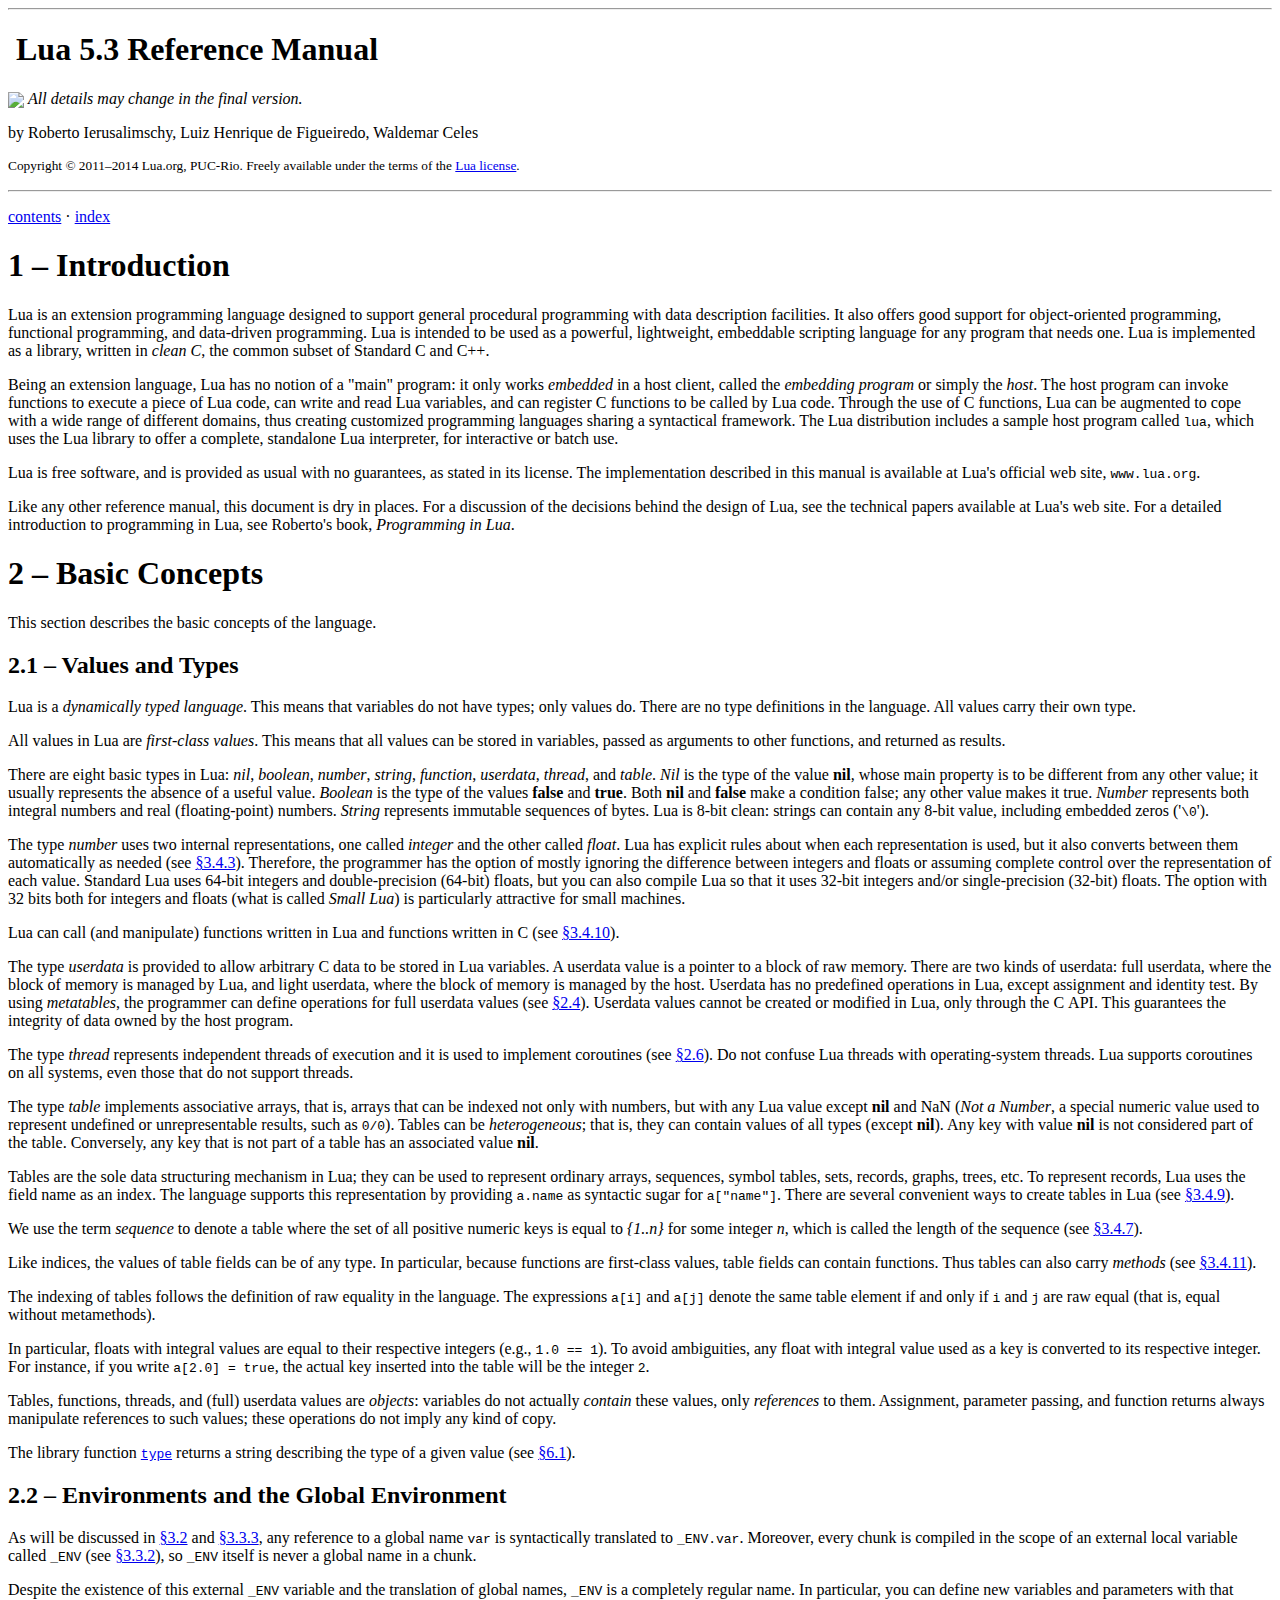
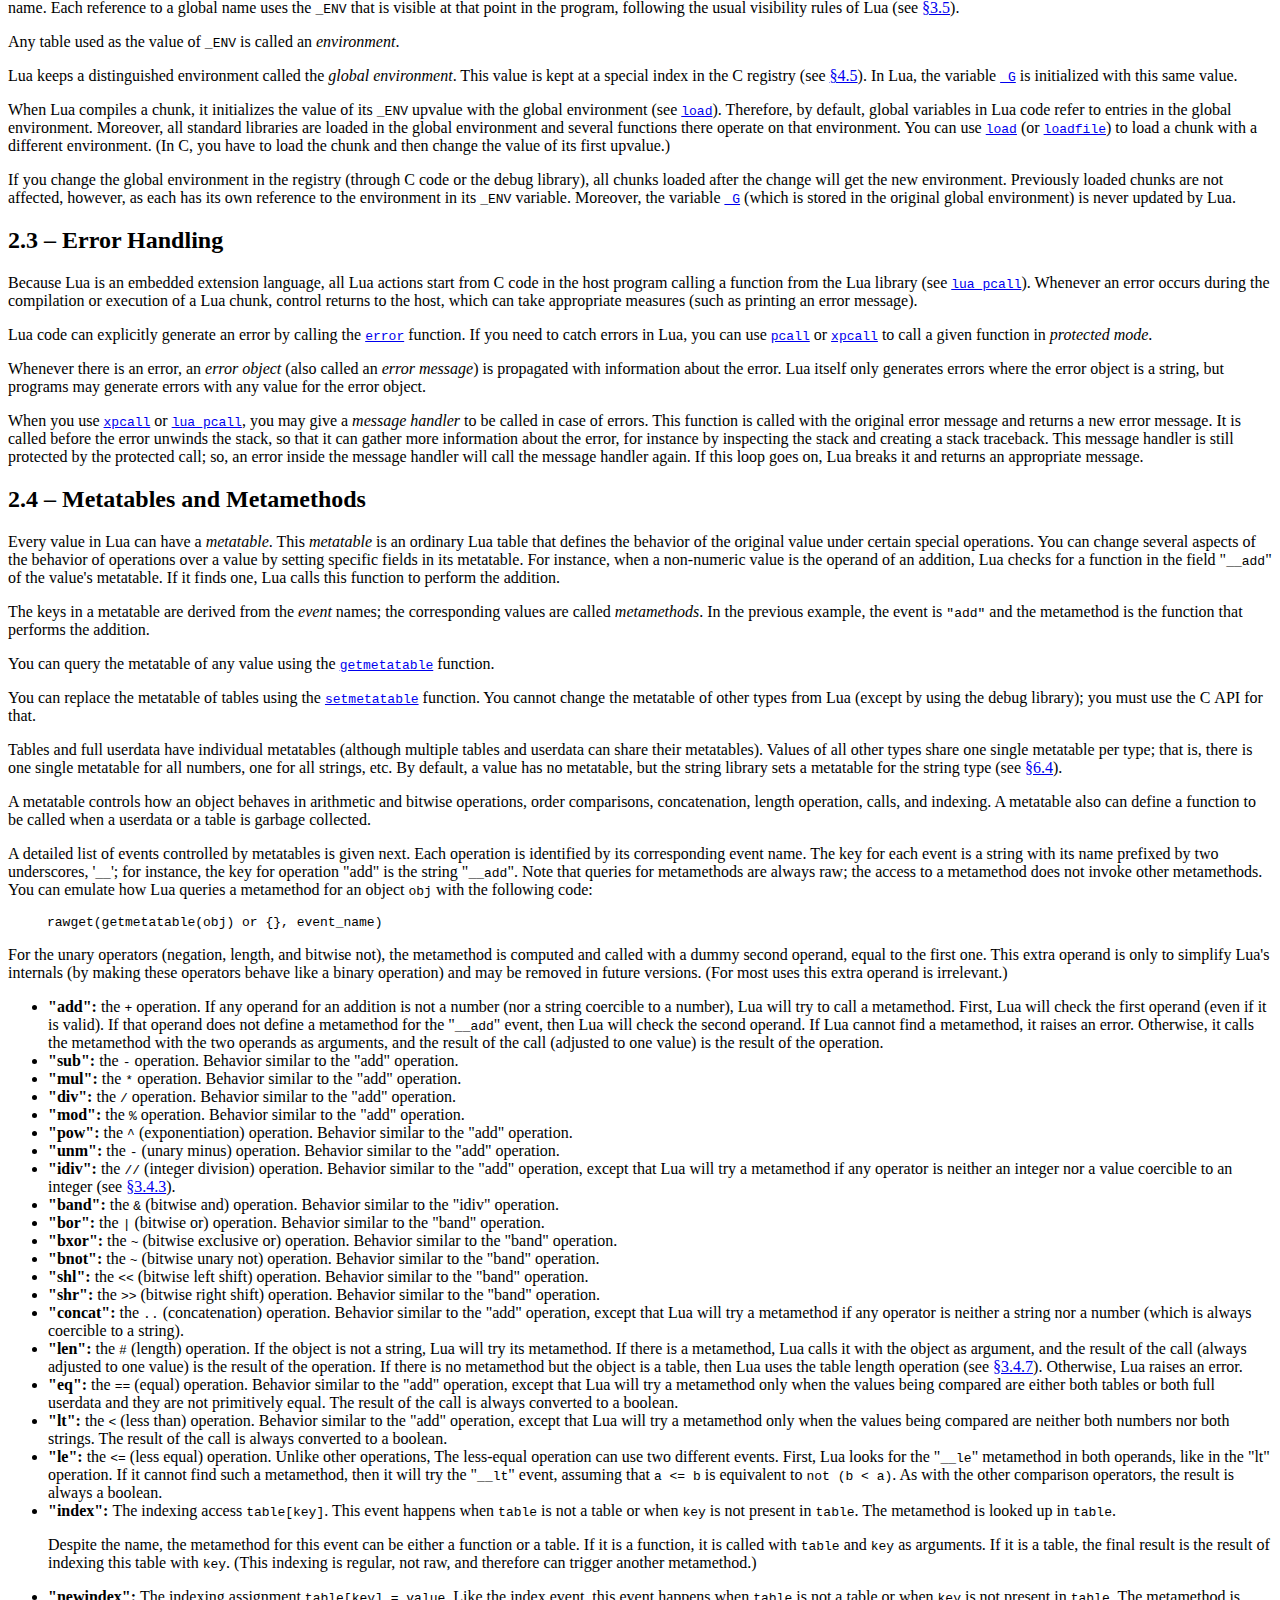
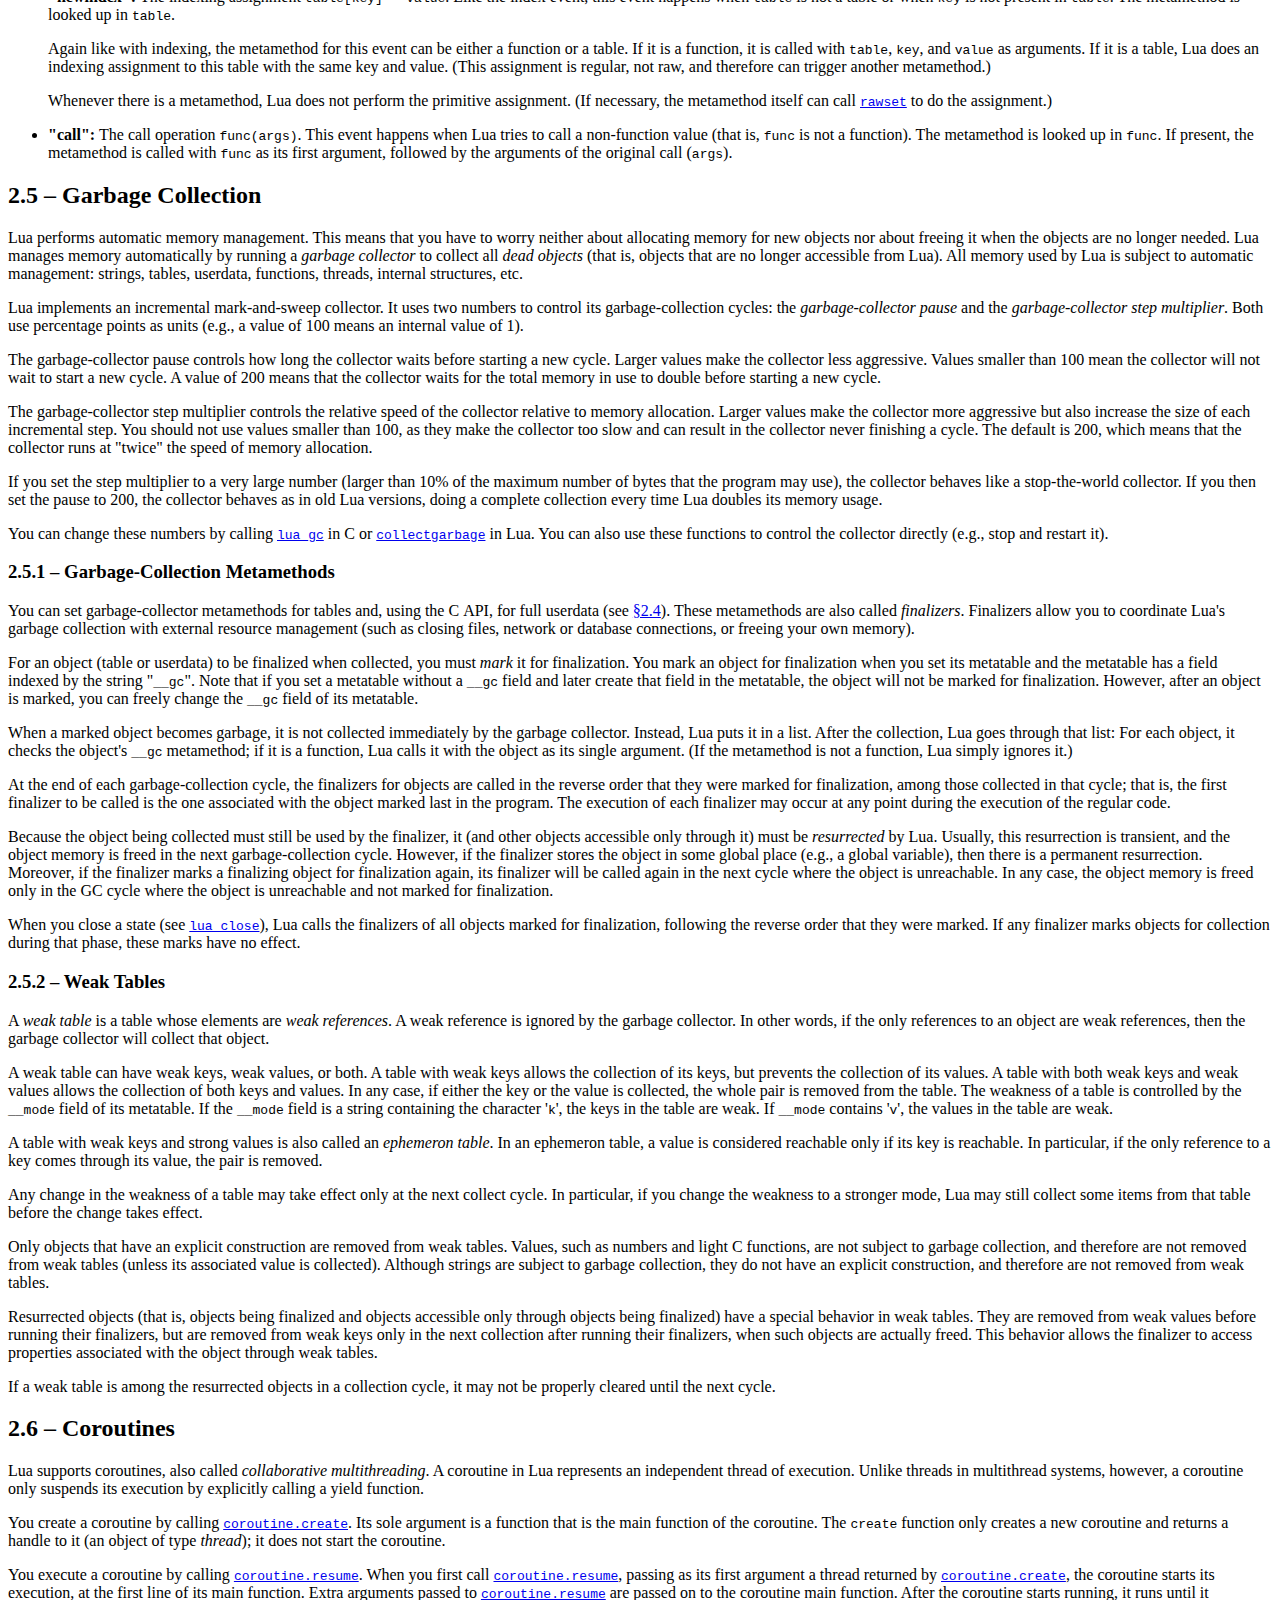
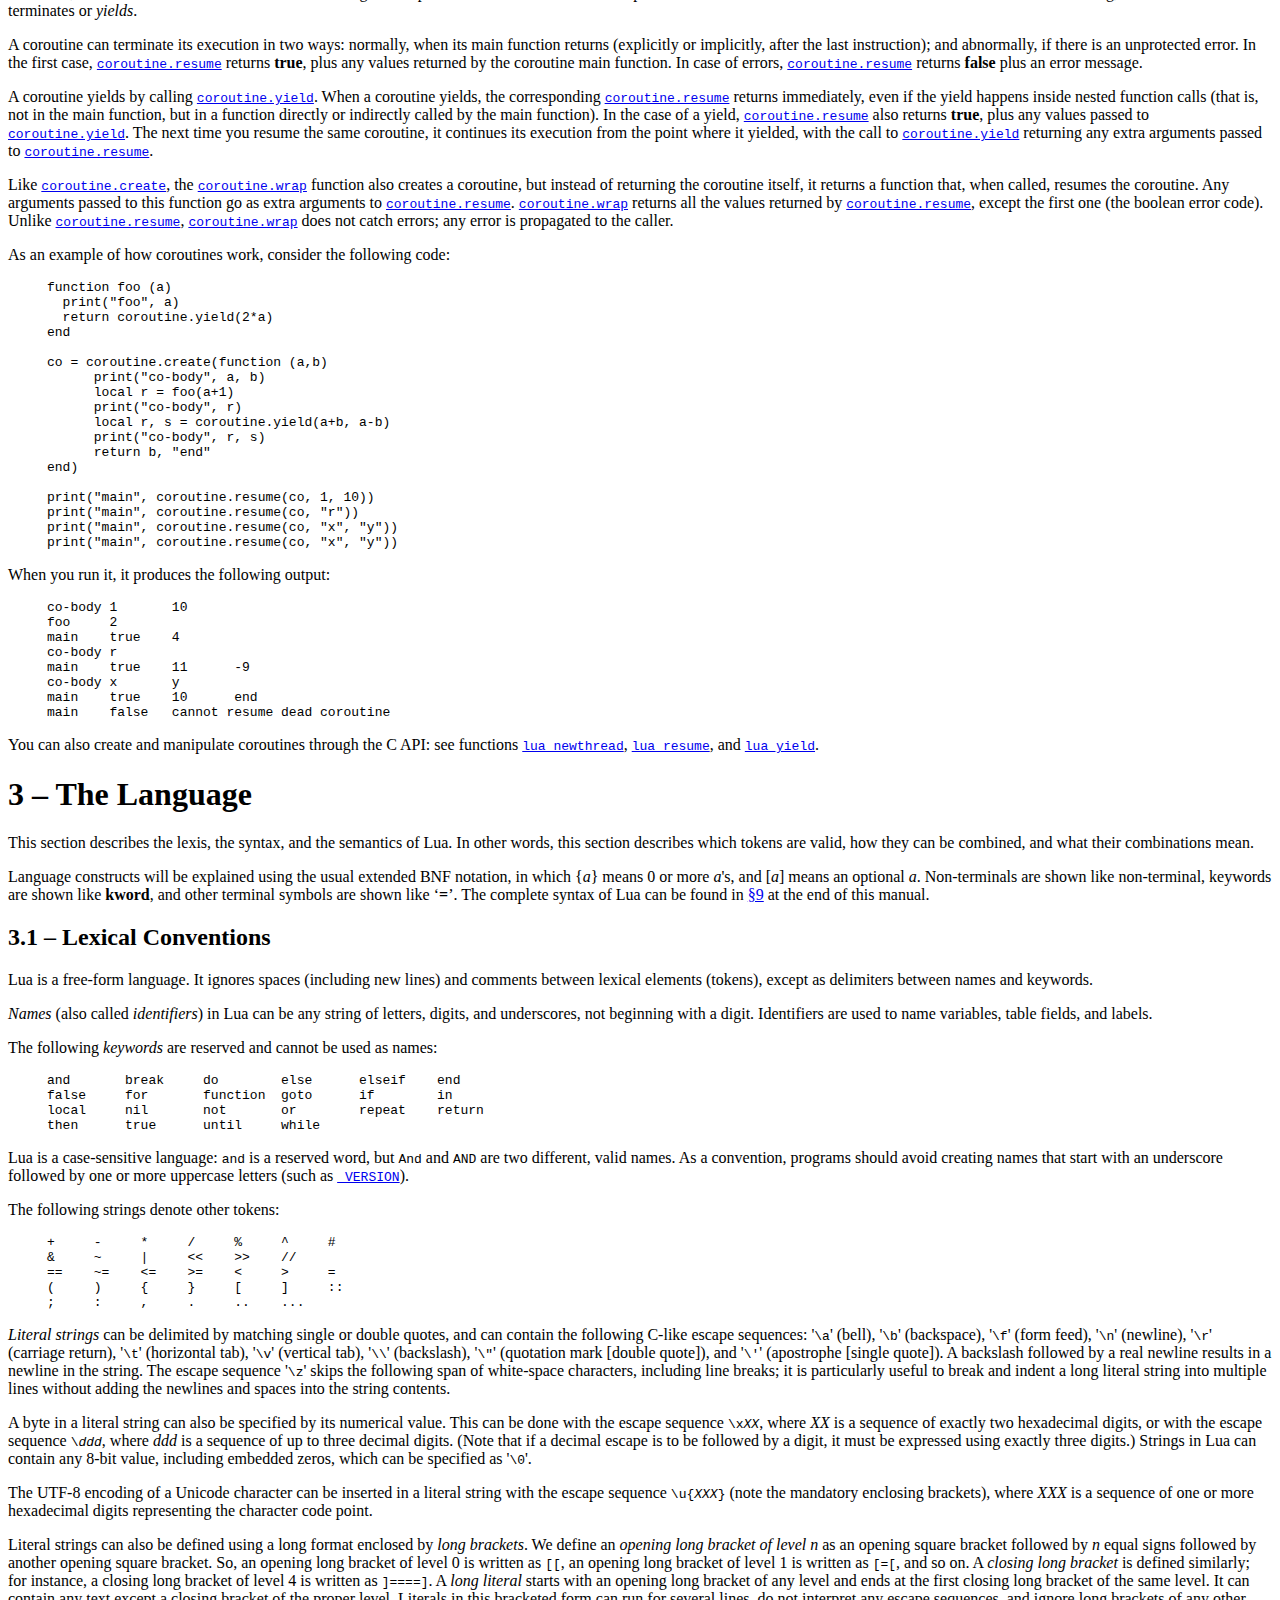
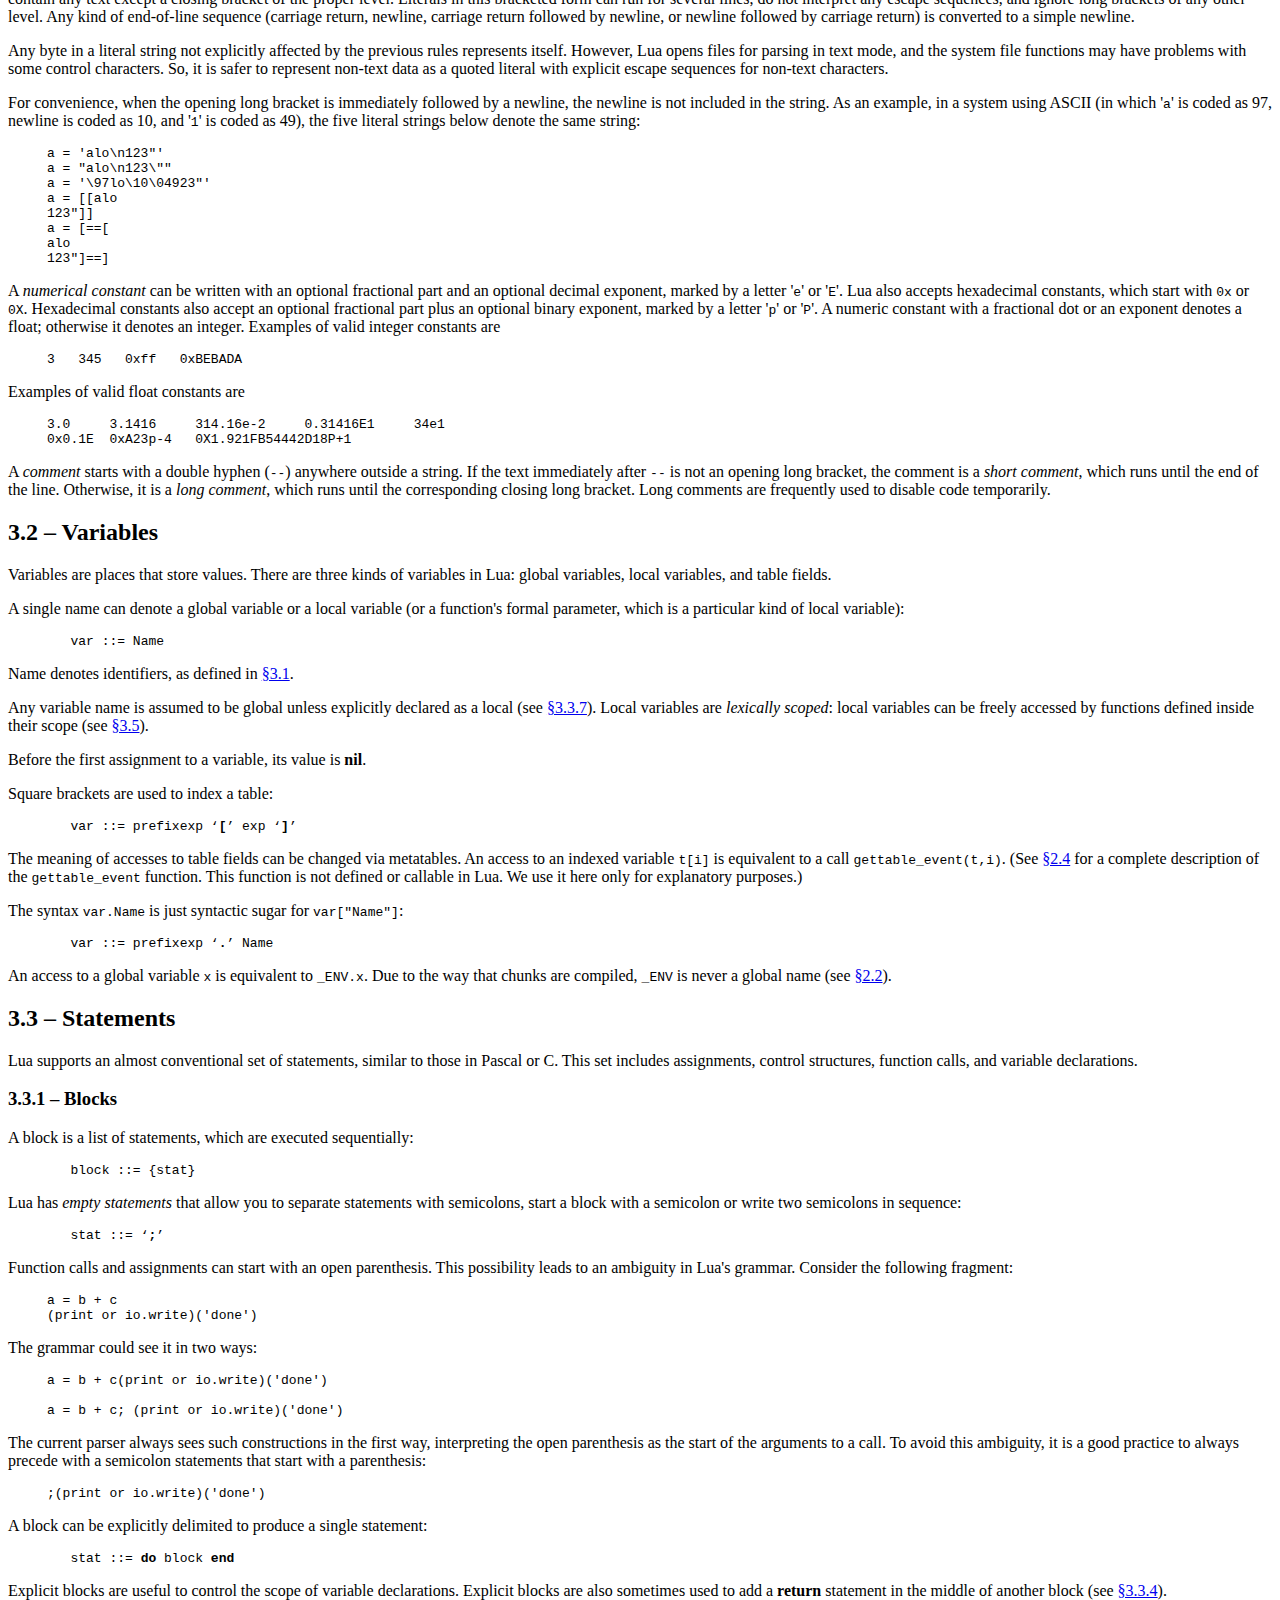
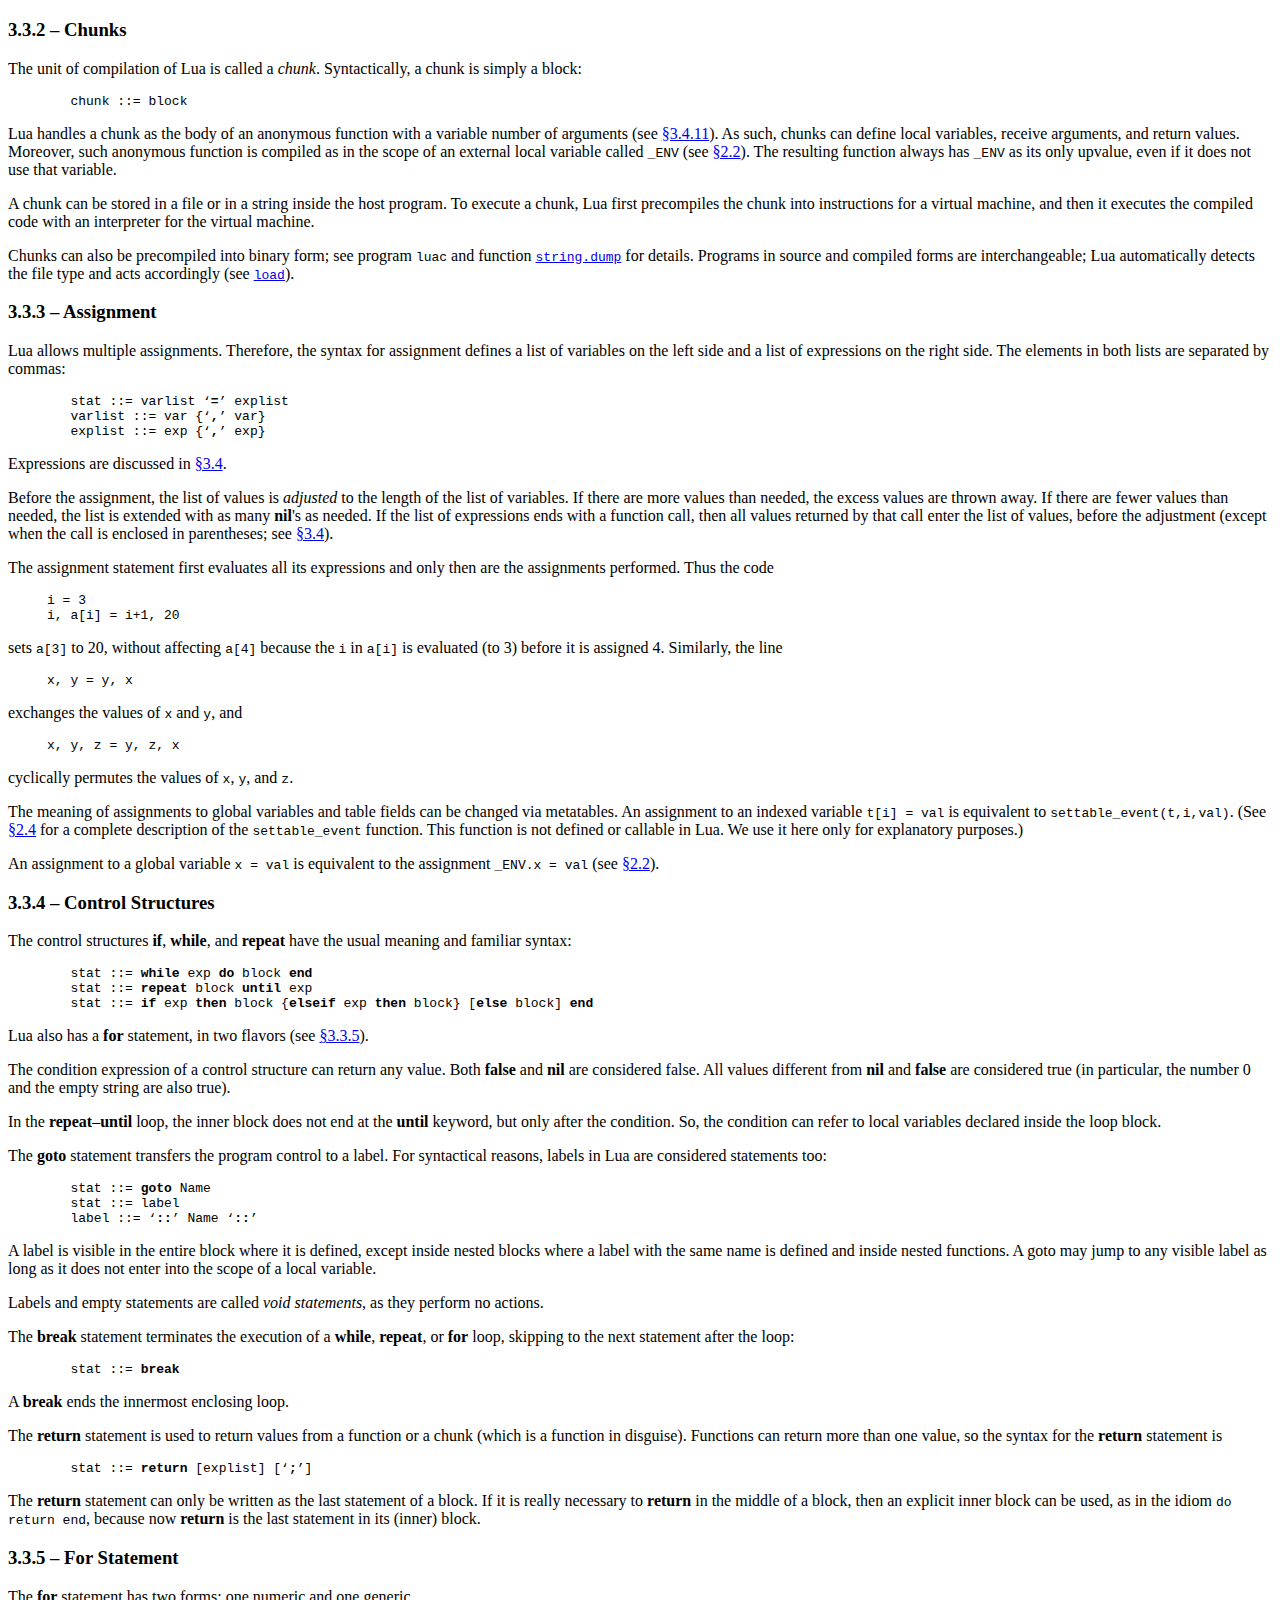
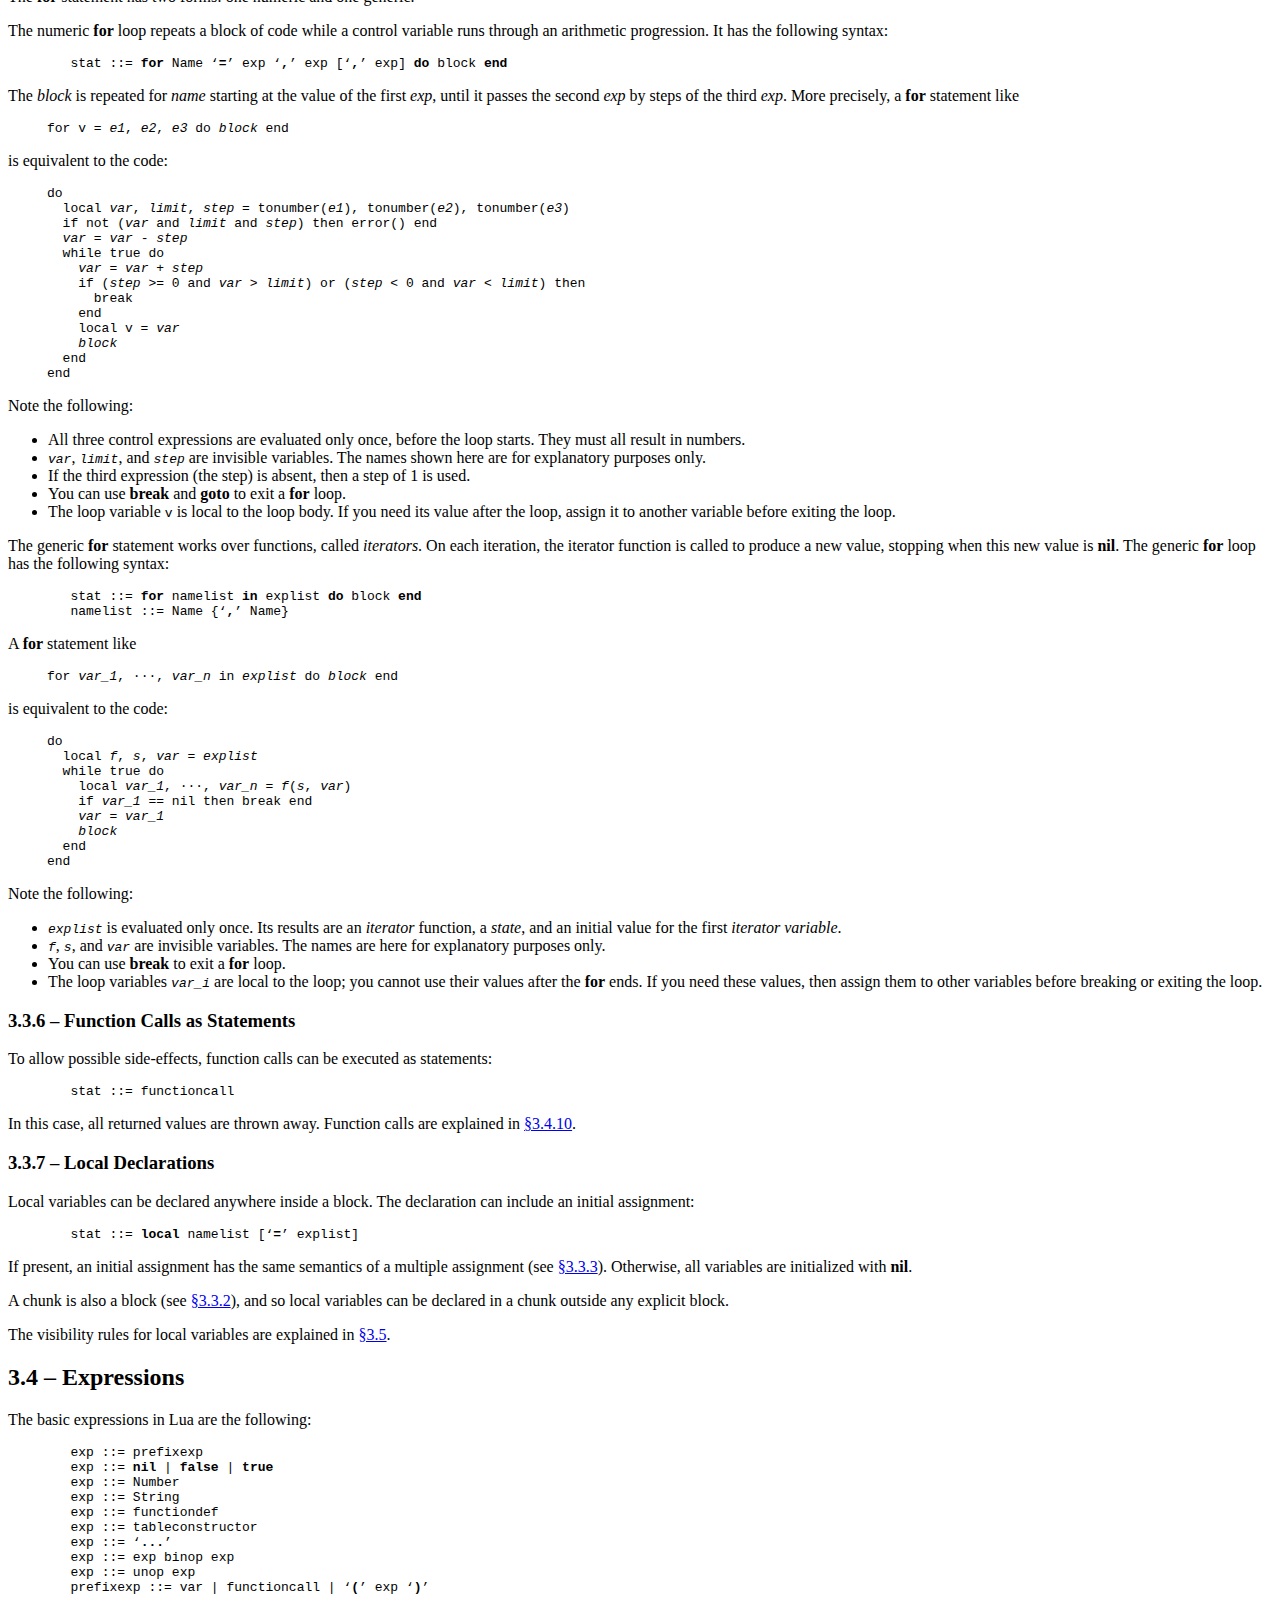
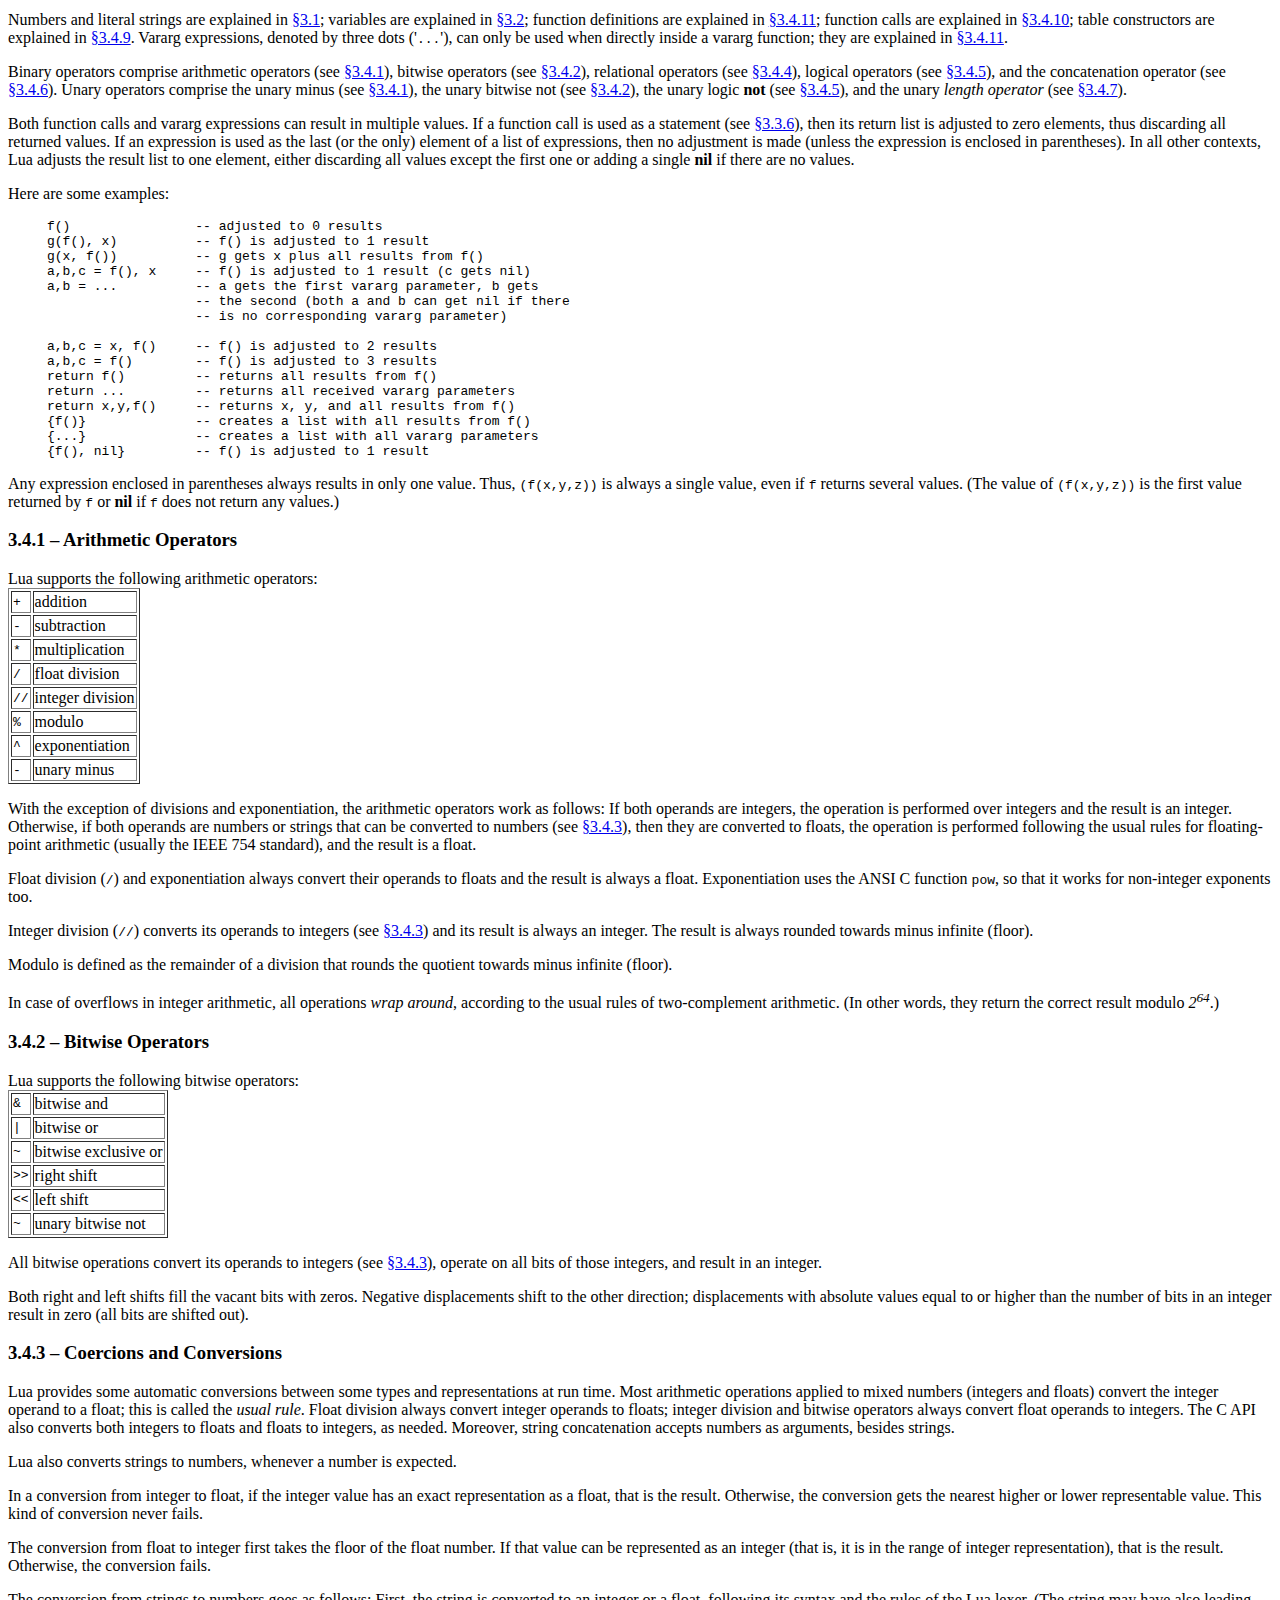
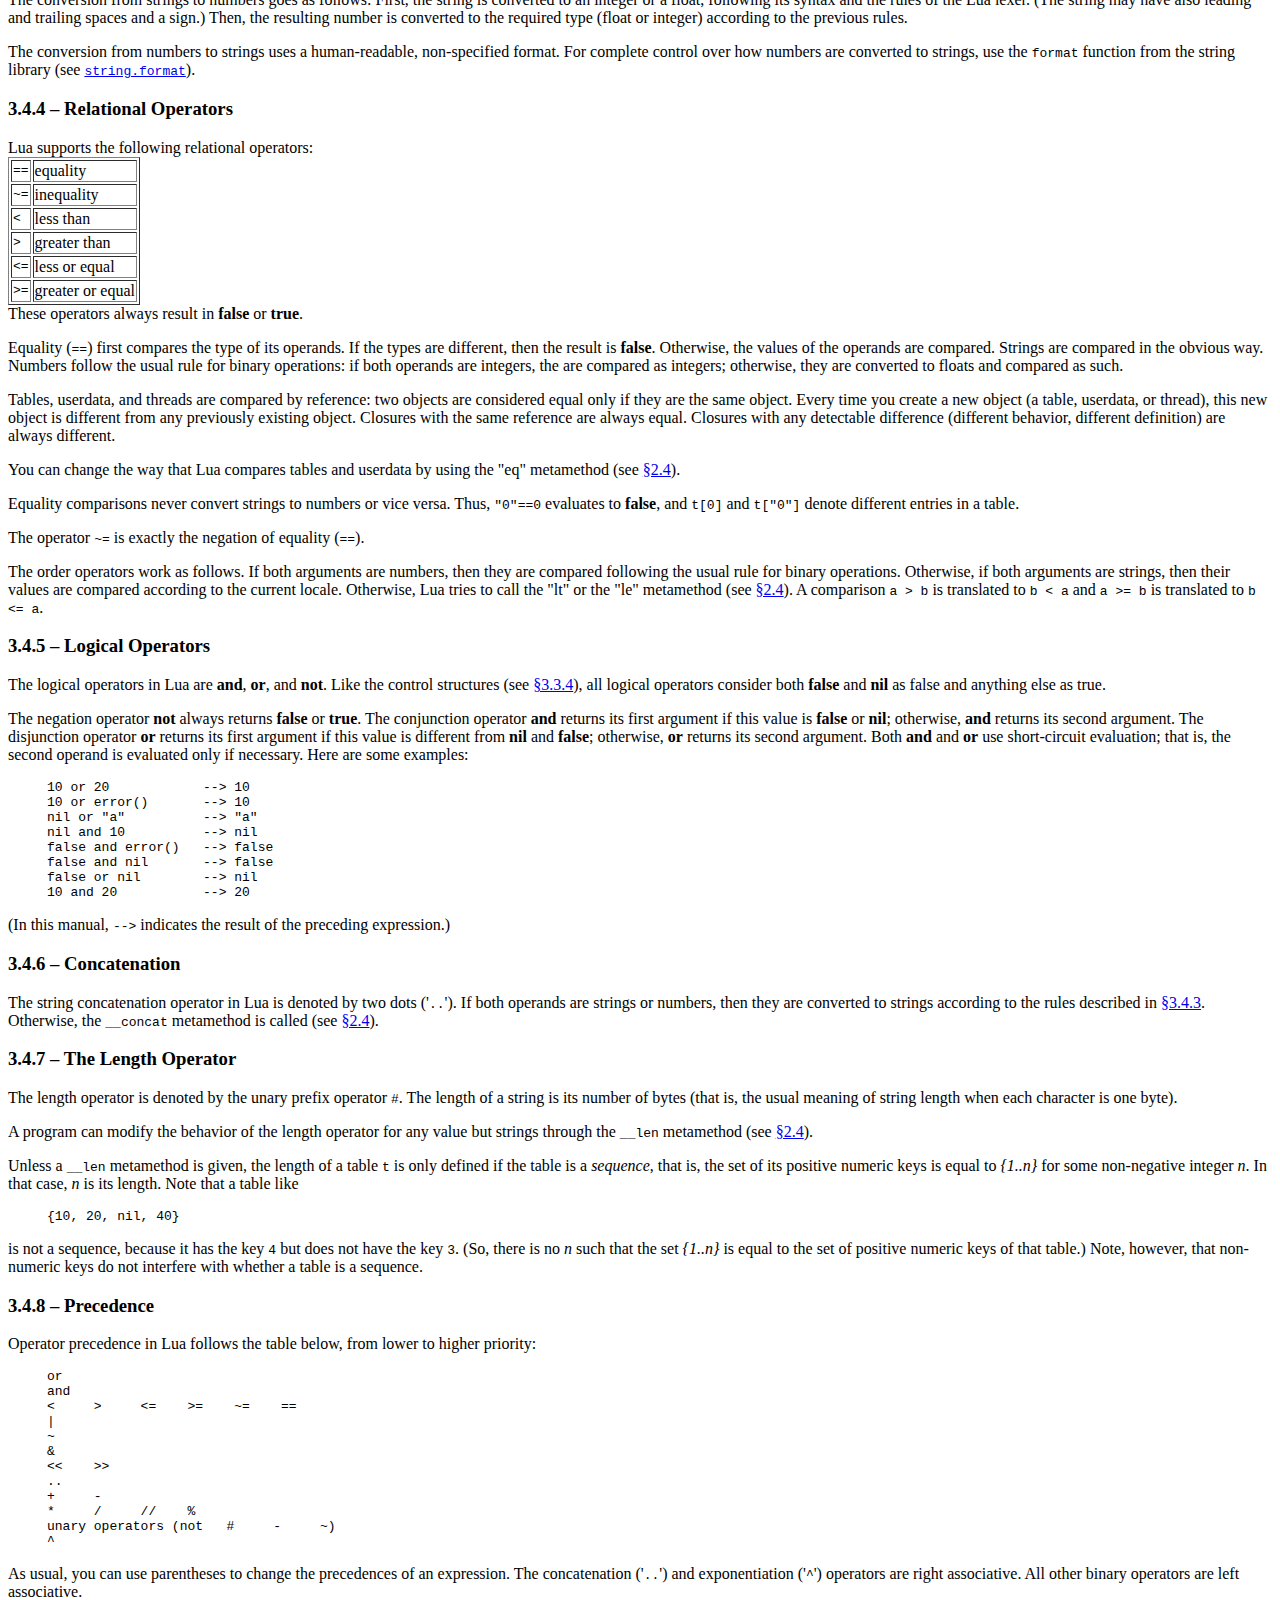
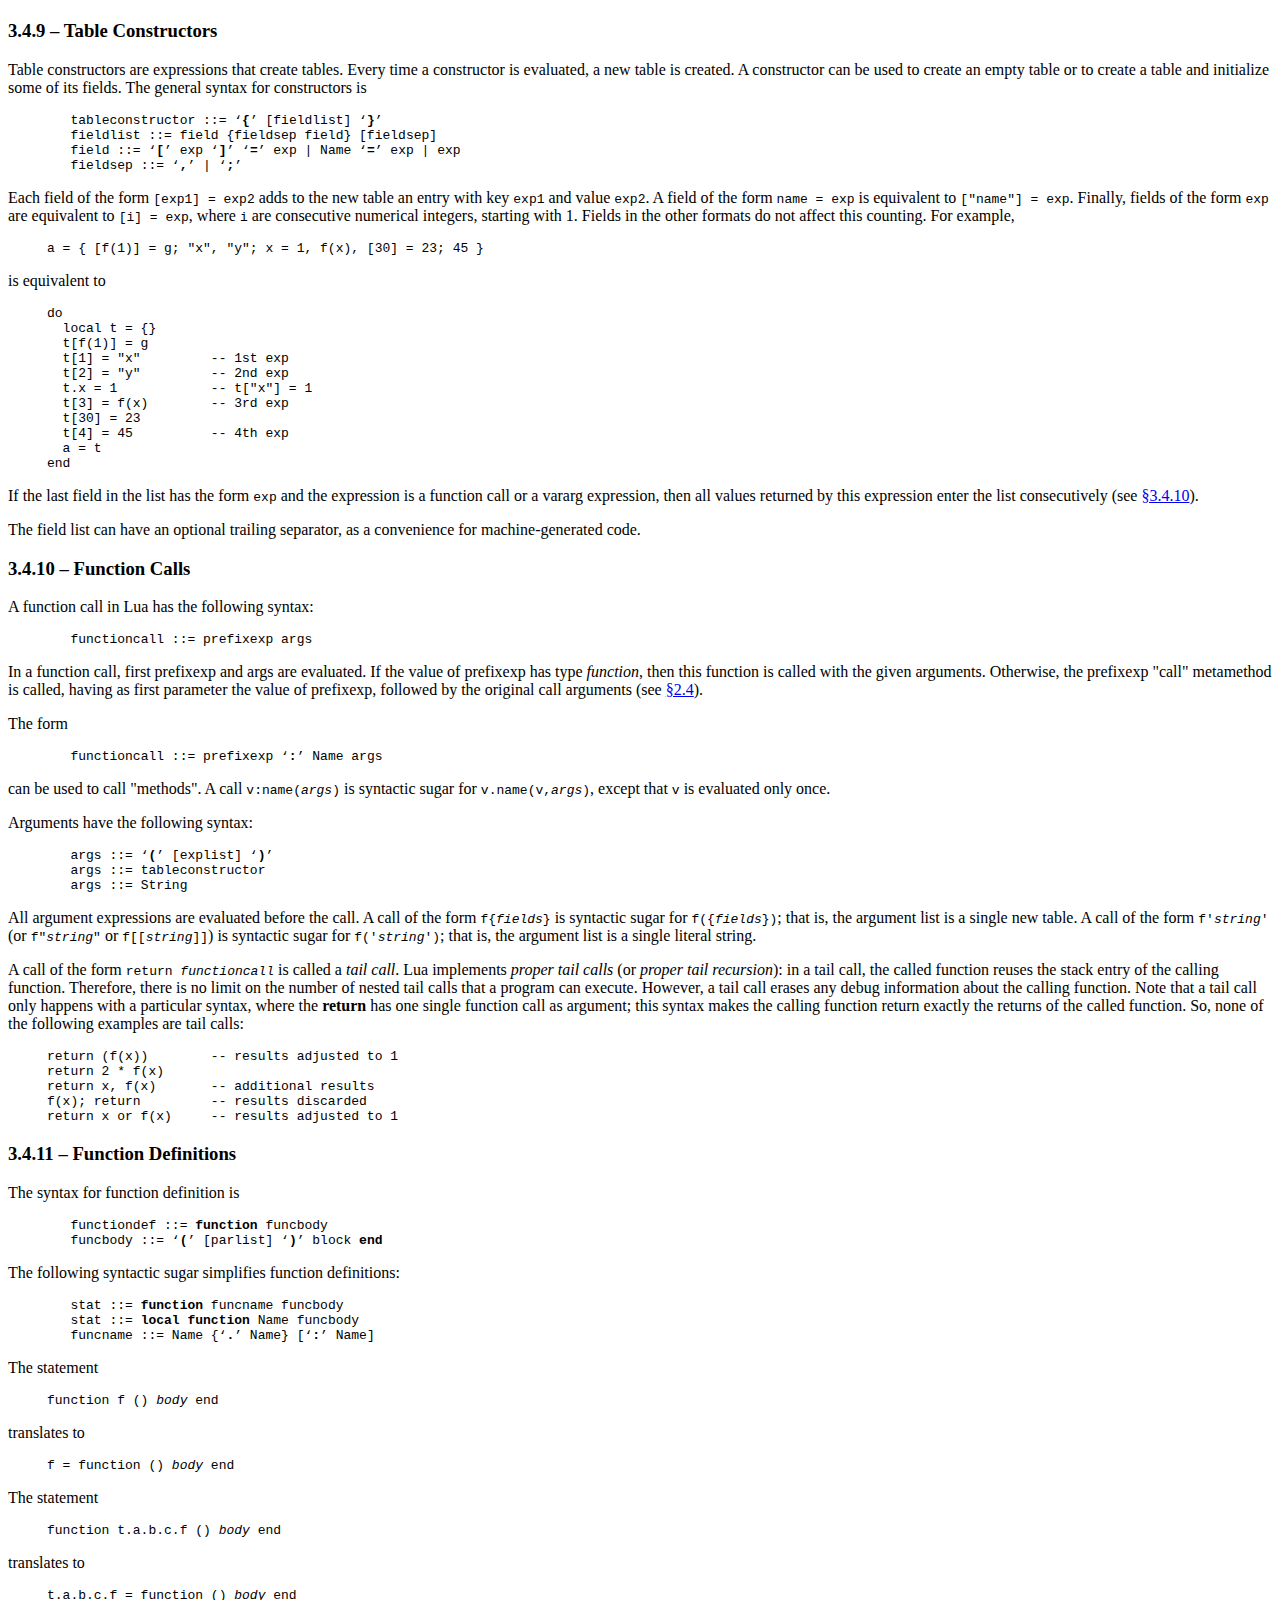
==== commit 400866df: "Import Lua 5.3.0-work3" ====
--- a/doc/manual.html
+++ b/doc/manual.html
@@ -1,228 +1,120 @@
-<!DOCTYPE html PUBLIC "-//W3C//DTD HTML 3.2 Final//EN">
+<!DOCTYPE HTML PUBLIC "-//W3C//DTD HTML 4.01 Transitional//EN">
 <html>
 
 <head>
-<title>Lua 5.1 Reference Manual</title>
-<link rel="stylesheet" href="lua.css">
+<title>Lua 5.3 Reference Manual</title>
+<link rel="stylesheet" type="text/css" href="lua.css">
+<link rel="stylesheet" type="text/css" href="manual.css">
+<META HTTP-EQUIV="content-type" CONTENT="text/html; charset=iso-8859-1">
 </head>
 
-<body bgcolor="#FFFFFF">
-
-<hr></hr>
+<body>
+
+<hr>
 <h1>
-<a href="http://www.lua.org/home.html"><img src="logo.gif" alt="[Lua logo]" border="0"></img></a>
-Lua 5.1 Reference Manual
+<a href="http://www.lua.org/"><img src="logo.gif" alt="" border="0"></a>
+Lua 5.3 Reference Manual
 </h1>
 
+<P>
+<IMG SRC="alert.png" ALIGN="absbottom">
+<EM>All details may change in the final version.</EM>
+<P>
+
 by Roberto Ierusalimschy, Luiz Henrique de Figueiredo, Waldemar Celes
 <p>
 <small>
-<a href="http://www.lua.org/copyright.html">Copyright</a>
-&copy; 2006 Lua.org, PUC-Rio.  All rights reserved.
+Copyright &copy; 2011&ndash;2014 Lua.org, PUC-Rio.
+Freely available under the terms of the
+<a href="http://www.lua.org/license.html">Lua license</a>.
 </small>
-<hr></hr>
-
-<p>
-<p>
+<hr>
+<p>
+
+<a href="contents.html#contents">contents</A>
+&middot;
+<a href="contents.html#index">index</A>
+
 <!-- ====================================================================== -->
-
-
-<a name="1"></a><h1>1 - Introduction</h1>
-
-<p>Lua is an extension programming language designed to support
+<p>
+
+<!-- $Id: manual.of,v 1.121 2014/06/18 19:12:23 roberto Exp $ -->
+
+
+
+
+<h1>1 &ndash; <a name="1">Introduction</a></h1>
+
+<p>
+Lua is an extension programming language designed to support
 general procedural programming with data description
 facilities.
 It also offers good support for object-oriented programming,
 functional programming, and data-driven programming.
-Lua is intended to be used as a powerful, light-weight
-scripting language for any program that needs one.
-Lua is implemented as a library, written in <em>clean</em> C
-(that is, in the common subset of ANSI C and C++).
-
-<p>Being an extension language, Lua has no notion of a "main" program:
+Lua is intended to be used as a powerful, lightweight,
+embeddable scripting language for any program that needs one.
+Lua is implemented as a library, written in <em>clean C</em>,
+the common subset of Standard&nbsp;C and C++.
+
+
+<p>
+Being an extension language, Lua has no notion of a "main" program:
 it only works <em>embedded</em> in a host client,
 called the <em>embedding program</em> or simply the <em>host</em>.
-This host program can invoke functions to execute a piece of Lua code,
+The host program can invoke functions to execute a piece of Lua code,
 can write and read Lua variables,
-and can register C functions to be called by Lua code.
-Through the use of C functions, Lua can be augmented to cope with
+and can register C&nbsp;functions to be called by Lua code.
+Through the use of C&nbsp;functions, Lua can be augmented to cope with
 a wide range of different domains,
 thus creating customized programming languages sharing a syntactical framework.
 The Lua distribution includes a sample host program called <code>lua</code>,
-which uses the Lua library to offer a complete, stand-alone Lua interpreter.
-
-<p>Lua is free software,
+which uses the Lua library to offer a complete, standalone Lua interpreter,
+for interactive or batch use.
+
+
+<p>
+Lua is free software,
 and is provided as usual with no guarantees,
 as stated in its license.
 The implementation described in this manual is available
 at Lua's official web site, <code>www.lua.org</code>.
 
-<p>Like any other reference manual,
+
+<p>
+Like any other reference manual,
 this document is dry in places.
 For a discussion of the decisions behind the design of Lua,
 see the technical papers available at Lua's web site.
 For a detailed introduction to programming in Lua,
 see Roberto's book, <em>Programming in Lua</em>.
 
-<p>
-<a name="language"></a><a name="2"></a><h1>2 - The Language</h1>
-
-<p>This section describes the lexis, the syntax, and the semantics of Lua.
-In other words,
-this section describes
-which tokens are valid,
-how they can be combined,
-and what their combinations mean.
-
-<p>The language constructs will be explained using the usual extended BNF notation,
-in which
-{<em>a</em>} means 0 or more <em>a</em>'s, and
-[<em>a</em>] means an optional <em>a</em>.
-Non-terminals are shown in <em>italics</em>,
-keywords are shown in <b>bold</b>,
-and other terminal symbols are shown in <code>typewriter</code> font,
-enclosed in single quotes.
-The complete syntax of Lua can be found at the end of this manual.
-
-<p><a name="lexical"></a><a name="2.1"></a><h2>2.1 - Lexical Conventions</h2>
-
-<p><em>Names</em>
-(also called <em>identifiers</em>)
-in Lua can be any string of letters,
-digits, and underscores,
-not beginning with a digit.
-This coincides with the definition of names in most languages.
-(The definition of letter depends on the current locale:
-any character considered alphabetic by the current locale
-can be used in an identifier.)
-Identifiers are used to name variables and table fields.
-
-<p>The following <em>keywords</em> are reserved
-and cannot be used as names:
-
-<pre>
-       and       break     do        else      elseif
-       end       false     for       function  if
-       in        local     nil       not       or
-       repeat    return    then      true      until     while
-</pre>
-
-<p>Lua is a case-sensitive language:
-<code>and</code> is a reserved word, but <code>And</code> and <code>AND</code>
-are two different, valid names.
-As a convention, names starting with an underscore followed by
-uppercase letters (such as <a href="#pdf-_VERSION"><code>_VERSION</code></a>)
-are reserved for internal global variables used by Lua.
-
-<p>The following strings denote other tokens:
-<pre>
-       +     -     *     /     %     ^     #
-       ==    ~=    &#060;=    >=    &#060;     >     =
-       (     )     {     }     [     ]
-       ;     :     ,     .     ..    ...
-</pre>
-
-<p><em>Literal strings</em>
-can be delimited by matching single or double quotes,
-and can contain the following C-like escape sequences:
-<ul>
-<li><b><code>\a</code></b> --- bell
-<li><b><code>\b</code></b> --- backspace
-<li><b><code>\f</code></b> --- form feed
-<li><b><code>\n</code></b> --- newline
-<li><b><code>\r</code></b> --- carriage return
-<li><b><code>\t</code></b> --- horizontal tab
-<li><b><code>\v</code></b> --- vertical tab
-<li><b><code>\\</code></b> --- backslash
-<li><b><code>\"</code></b> --- quotation mark (double quote)
-<li><b><code>\'</code></b> --- apostrophe (single quote)
-</ul>
-Moreover, a `<code>\</code><em>newline</em>&acute;
-(that is, a backslash followed by a real newline)
-results in a newline in the string.
-A character in a string may also be specified by its numerical value
-using the escape sequence `<code>\</code><em>ddd</em>&acute;,
-where <em>ddd</em> is a sequence of up to three decimal digits.
-(Note that if a numerical escape is to be followed by a digit,
-it must be expressed using exactly three digits.)
-Strings in Lua may contain any 8-bit value, including embedded zeros,
-which can be specified as `<code>\0</code>&acute;.
-
-<p>To put a double (single) quote, a newline, a backslash,
-or an embedded zero
-inside a literal string enclosed by double (single) quotes
-you must use an escape sequence.
-Any other character may be directly inserted into the literal.
-(Some control characters may cause problems for the file system,
-but Lua has no problem with them.)
-
-<p>Literal strings can also be defined using a long format
-enclosed by <em>long brackets</em>.
-We define an <em>opening long bracket of level <em>n</em></em> as an opening
-square bracket followed by <em>n</em> equal signs followed by another
-opening square bracket.
-So, an opening long bracket of level 0 is written as <code>[[</code>,
-an opening long bracket of level 1 is written as <code>[=[</code>,
-and so on.
-A <em>closing long bracket</em> is defined similarly;
-for instance, a closing long bracket of level 4 is written as <code>]====]</code>.
-A long string starts with an opening long bracket of any level and
-ends at the first closing long bracket of the same level.
-Literals in this bracketed form may run for several lines,
-do not interpret any escape sequences,
-and ignore long brackets of any other level.
-They may contain anything except a closing bracket of the proper level
-or embedded zeros.
-
-<p>For convenience,
-when the opening long bracket is immediately followed by a newline,
-the newline is not included in the string.
-As an example, in a system using ASCII
-(in which `<code>a</code>&acute; is coded as 97,
-newline is coded as 10, and `<code>1</code>&acute; is coded as 49),
-the four literals below denote the same string:
-<pre>
-      (1)   'alo\n123"'
-      (2)   "alo\n123\""
-      (3)   '\97lo\10\04923"'
-      (4)   [[alo
-            123"]]
-      (5)   [==[
-            alo
-            123"]==]
-</pre>
-
-<p><em>Numerical constants</em> may be written with an optional decimal part
-and an optional decimal exponent.
-Lua also accepts integer hexadecimal constants,
-by prefixing them with <code>0x</code>.
-Examples of valid numerical constants are
-<pre>
-       3       3.0     3.1416  314.16e-2   0.31416E1  0xff  0x56
-</pre>
-
-<p><em>Comments</em> start with a double hyphen (<code>--</code>)
-anywhere outside a string.
-If the text immediately after <code>--</code> is not an opening long bracket,
-the comment is a <em>short comment</em>,
-which runs until the end of the line.
-Otherwise, it is a <em>long comment</em>,
-which runs until the corresponding closing long bracket.
-Long comments are frequently used to disable code temporarily.
-
-<p><a name="TypesSec"></a><a name="2.2"></a><h2>2.2 - Values and Types</h2>
-
-<p>Lua is a <em>dynamically typed language</em>.
+
+
+<h1>2 &ndash; <a name="2">Basic Concepts</a></h1>
+
+<p>
+This section describes the basic concepts of the language.
+
+
+
+<h2>2.1 &ndash; <a name="2.1">Values and Types</a></h2>
+
+<p>
+Lua is a <em>dynamically typed language</em>.
 This means that
 variables do not have types; only values do.
 There are no type definitions in the language.
 All values carry their own type.
 
-<p>All values in Lua are <em>first-class values</em>.
+
+<p>
+All values in Lua are <em>first-class values</em>.
 This means that all values can be stored in variables,
 passed as arguments to other functions, and returned as results.
 
-<p>There are eight basic types in Lua:
+
+<p>
+There are eight basic types in Lua:
 <em>nil</em>, <em>boolean</em>, <em>number</em>,
 <em>string</em>, <em>function</em>, <em>userdata</em>,
 <em>thread</em>, and <em>table</em>.
@@ -232,228 +124,1304 @@
 <em>Boolean</em> is the type of the values <b>false</b> and <b>true</b>.
 Both <b>nil</b> and <b>false</b> make a condition false;
 any other value makes it true.
-<em>Number</em> represents real (double-precision floating-point) numbers.
-(It is easy to build Lua interpreters that use other
-internal representations for numbers,
-such as single-precision float or long integers.
-See file <code>luaconf.h</code>.)
-<em>String</em> represents arrays of characters.
+<em>Number</em> represents both
+integral numbers and real (floating-point) numbers.
+<em>String</em> represents immutable sequences of bytes.
 
 Lua is 8-bit clean:
-Strings may contain any 8-bit character,
-including embedded zeros (`<code>\0</code>&acute;) (see <a href="#lexical">2.1</a>).
-
-<p>Lua can call (and manipulate) functions written in Lua and
+strings can contain any 8-bit value,
+including embedded zeros ('<code>\0</code>').
+
+
+<p>
+The type <em>number</em> uses two internal representations,
+one called <em>integer</em> and the other called <em>float</em>.
+Lua has explicit rules about when each representation is used,
+but it also converts between them automatically as needed (see <a href="#3.4.3">&sect;3.4.3</a>).
+Therefore,
+the programmer has the option of mostly ignoring the difference
+between integers and floats
+or assuming complete control over the representation of each value.
+Standard Lua uses 64-bit integers and double-precision (64-bit) floats,
+but you can also compile Lua so that it
+uses 32-bit integers and/or single-precision (32-bit) floats.
+The option with 32 bits both for integers and floats 
+(what is called <em>Small Lua</em>) is particularly attractive
+for small machines.
+
+
+<p>
+Lua can call (and manipulate) functions written in Lua and
 functions written in C
-(see <a href="#functioncall">2.5.8</a>).
-
-<p>The type <em>userdata</em> is provided to allow arbitrary C data to
+(see <a href="#3.4.10">&sect;3.4.10</a>).
+
+
+<p>
+The type <em>userdata</em> is provided to allow arbitrary C&nbsp;data to
 be stored in Lua variables.
-This type corresponds to a block of raw memory
-and has no pre-defined operations in Lua,
+A userdata value is a pointer to a block of raw memory.
+There are two kinds of userdata:
+full userdata, where the block of memory is managed by Lua,
+and light userdata, where the block of memory is managed by the host.
+Userdata has no predefined operations in Lua,
 except assignment and identity test.
-However, by using <em>metatables</em>,
-the programmer can define operations for userdata values
-(see <a href="#metatable">2.8</a>).
+By using <em>metatables</em>,
+the programmer can define operations for full userdata values
+(see <a href="#2.4">&sect;2.4</a>).
 Userdata values cannot be created or modified in Lua,
-only through the C API.
+only through the C&nbsp;API.
 This guarantees the integrity of data owned by the host program.
 
-<p>The type <em>thread</em> represents independent threads of execution
-and it is used to implement coroutines (see <a href="#coroutine">2.11</a>).
+
+<p>
+The type <em>thread</em> represents independent threads of execution
+and it is used to implement coroutines (see <a href="#2.6">&sect;2.6</a>).
 Do not confuse Lua threads with operating-system threads.
 Lua supports coroutines on all systems,
 even those that do not support threads.
 
-<p>The type <em>table</em> implements associative arrays,
+
+<p>
+The type <em>table</em> implements associative arrays,
 that is, arrays that can be indexed not only with numbers,
-but with any value (except <b>nil</b>).
+but with any Lua value except <b>nil</b> and NaN
+(<em>Not a Number</em>, a special numeric value used to represent
+undefined or unrepresentable results, such as <code>0/0</code>).
 Tables can be <em>heterogeneous</em>;
 that is, they can contain values of all types (except <b>nil</b>).
+Any key with value <b>nil</b> is not considered part of the table.
+Conversely, any key that is not part of a table has
+an associated value <b>nil</b>.
+
+
+<p>
 Tables are the sole data structuring mechanism in Lua;
-they may be used to represent ordinary arrays,
+they can be used to represent ordinary arrays, sequences,
 symbol tables, sets, records, graphs, trees, etc.
 To represent records, Lua uses the field name as an index.
 The language supports this representation by
 providing <code>a.name</code> as syntactic sugar for <code>a["name"]</code>.
 There are several convenient ways to create tables in Lua
-(see <a href="#tableconstructor">2.5.7</a>).
-
-<p>Like indices,
-the value of a table field can be of any type (except <b>nil</b>).
+(see <a href="#3.4.9">&sect;3.4.9</a>).
+
+
+<p>
+We use the term <em>sequence</em> to denote a table where
+the set of all positive numeric keys is equal to <em>{1..n}</em>
+for some integer <em>n</em>,
+which is called the length of the sequence (see <a href="#3.4.7">&sect;3.4.7</a>).
+
+
+<p>
+Like indices,
+the values of table fields can be of any type.
 In particular,
 because functions are first-class values,
-table fields may contain functions.
-Thus tables may also carry <em>methods</em> (see <a href="#func-def">2.5.9</a>).
-
-<p>Tables, functions, threads, and (full) userdata values are <em>objects</em>:
+table fields can contain functions.
+Thus tables can also carry <em>methods</em> (see <a href="#3.4.11">&sect;3.4.11</a>).
+
+
+<p>
+The indexing of tables follows
+the definition of raw equality in the language.
+The expressions <code>a[i]</code> and <code>a[j]</code>
+denote the same table element
+if and only if <code>i</code> and <code>j</code> are raw equal
+(that is, equal without metamethods).
+
+
+<p>
+In particular, floats with integral values
+are equal to their respective integers
+(e.g., <code>1.0 == 1</code>).
+To avoid ambiguities,
+any float with integral value used as a key
+is converted to its respective integer.
+For instance, if you write <code>a[2.0] = true</code>,
+the actual key inserted into the table will be the
+integer <code>2</code>.
+
+
+<p>
+Tables, functions, threads, and (full) userdata values are <em>objects</em>:
 variables do not actually <em>contain</em> these values,
 only <em>references</em> to them.
 Assignment, parameter passing, and function returns
 always manipulate references to such values;
 these operations do not imply any kind of copy.
 
-<p>The library function <a href="#pdf-type"><code>type</code></a> returns a string describing the type
-of a given value.
-
-<p><a name="coercion"></a><a name="2.2.1"></a><h3>2.2.1 - Coercion</h3>
-
-<p>Lua provides automatic conversion between
-string and number values at run time.
-Any arithmetic operation applied to a string tries to convert
-this string to a number, following the usual conversion rules.
-Conversely, whenever a number is used where a string is expected,
-the number is converted to a string, in a reasonable format.
-For complete control over how numbers are converted to strings,
-use the <code>format</code> function from the string library
-(see <a href="#pdf-string.format"><code>string.format</code></a>).
-
-<p><a name="variables"></a><a name="2.3"></a><h2>2.3 - Variables</h2>
-
-<p>Variables are places that store values.
-
+
+<p>
+The library function <a href="#pdf-type"><code>type</code></a> returns a string describing the type
+of a given value (see <a href="#6.1">&sect;6.1</a>).
+
+
+
+
+
+<h2>2.2 &ndash; <a name="2.2">Environments and the Global Environment</a></h2>
+
+<p>
+As will be discussed in <a href="#3.2">&sect;3.2</a> and <a href="#3.3.3">&sect;3.3.3</a>,
+any reference to a global name <code>var</code> is syntactically translated
+to <code>_ENV.var</code>.
+Moreover, every chunk is compiled in the scope of
+an external local variable called <code>_ENV</code> (see <a href="#3.3.2">&sect;3.3.2</a>),
+so <code>_ENV</code> itself is never a global name in a chunk.
+
+
+<p>
+Despite the existence of this external <code>_ENV</code> variable and
+the translation of global names,
+<code>_ENV</code> is a completely regular name.
+In particular,
+you can define new variables and parameters with that name.
+Each reference to a global name uses the <code>_ENV</code> that is
+visible at that point in the program,
+following the usual visibility rules of Lua (see <a href="#3.5">&sect;3.5</a>).
+
+
+<p>
+Any table used as the value of <code>_ENV</code> is called an <em>environment</em>.
+
+
+<p>
+Lua keeps a distinguished environment called the <em>global environment</em>.
+This value is kept at a special index in the C registry (see <a href="#4.5">&sect;4.5</a>).
+In Lua, the variable <a href="#pdf-_G"><code>_G</code></a> is initialized with this same value.
+
+
+<p>
+When Lua compiles a chunk,
+it initializes the value of its <code>_ENV</code> upvalue
+with the global environment (see <a href="#pdf-load"><code>load</code></a>).
+Therefore, by default,
+global variables in Lua code refer to entries in the global environment.
+Moreover, all standard libraries are loaded in the global environment
+and several functions there operate on that environment.
+You can use <a href="#pdf-load"><code>load</code></a> (or <a href="#pdf-loadfile"><code>loadfile</code></a>)
+to load a chunk with a different environment.
+(In C, you have to load the chunk and then change the value
+of its first upvalue.)
+
+
+<p>
+If you change the global environment in the registry
+(through C code or the debug library),
+all chunks loaded after the change will get the new environment.
+Previously loaded chunks are not affected, however,
+as each has its own reference to the environment in its <code>_ENV</code> variable.
+Moreover, the variable <a href="#pdf-_G"><code>_G</code></a>
+(which is stored in the original global environment)
+is never updated by Lua.
+
+
+
+
+
+<h2>2.3 &ndash; <a name="2.3">Error Handling</a></h2>
+
+<p>
+Because Lua is an embedded extension language,
+all Lua actions start from C&nbsp;code in the host program
+calling a function from the Lua library (see <a href="#lua_pcall"><code>lua_pcall</code></a>).
+Whenever an error occurs during
+the compilation or execution of a Lua chunk,
+control returns to the host,
+which can take appropriate measures
+(such as printing an error message).
+
+
+<p>
+Lua code can explicitly generate an error by calling the
+<a href="#pdf-error"><code>error</code></a> function.
+If you need to catch errors in Lua,
+you can use <a href="#pdf-pcall"><code>pcall</code></a> or <a href="#pdf-xpcall"><code>xpcall</code></a>
+to call a given function in <em>protected mode</em>.
+
+
+<p>
+Whenever there is an error,
+an <em>error object</em> (also called an <em>error message</em>)
+is propagated with information about the error.
+Lua itself only generates errors where the error object is a string,
+but programs may generate errors with
+any value for the error object.
+
+
+<p>
+When you use <a href="#pdf-xpcall"><code>xpcall</code></a> or <a href="#lua_pcall"><code>lua_pcall</code></a>,
+you may give a <em>message handler</em>
+to be called in case of errors.
+This function is called with the original error message
+and returns a new error message.
+It is called before the error unwinds the stack,
+so that it can gather more information about the error,
+for instance by inspecting the stack and creating a stack traceback.
+This message handler is still protected by the protected call;
+so, an error inside the message handler
+will call the message handler again.
+If this loop goes on, Lua breaks it and returns an appropriate message.
+
+
+
+
+
+<h2>2.4 &ndash; <a name="2.4">Metatables and Metamethods</a></h2>
+
+<p>
+Every value in Lua can have a <em>metatable</em>.
+This <em>metatable</em> is an ordinary Lua table
+that defines the behavior of the original value
+under certain special operations.
+You can change several aspects of the behavior
+of operations over a value by setting specific fields in its metatable.
+For instance, when a non-numeric value is the operand of an addition,
+Lua checks for a function in the field "<code>__add</code>" of the value's metatable.
+If it finds one,
+Lua calls this function to perform the addition.
+
+
+<p>
+The keys in a metatable are derived from the <em>event</em> names;
+the corresponding values are called <em>metamethods</em>.
+In the previous example, the event is <code>"add"</code>
+and the metamethod is the function that performs the addition.
+
+
+<p>
+You can query the metatable of any value
+using the <a href="#pdf-getmetatable"><code>getmetatable</code></a> function.
+
+
+<p>
+You can replace the metatable of tables
+using the <a href="#pdf-setmetatable"><code>setmetatable</code></a> function.
+You cannot change the metatable of other types from Lua
+(except by using the debug library);
+you must use the C&nbsp;API for that.
+
+
+<p>
+Tables and full userdata have individual metatables
+(although multiple tables and userdata can share their metatables).
+Values of all other types share one single metatable per type;
+that is, there is one single metatable for all numbers,
+one for all strings, etc.
+By default, a value has no metatable,
+but the string library sets a metatable for the string type (see <a href="#6.4">&sect;6.4</a>).
+
+
+<p>
+A metatable controls how an object behaves in
+arithmetic and bitwise operations,
+order comparisons, concatenation, length operation, calls, and indexing.
+A metatable also can define a function to be called
+when a userdata or a table is garbage collected.
+
+
+<p>
+A detailed list of events controlled by metatables is given next.
+Each operation is identified by its corresponding event name.
+The key for each event is a string with its name prefixed by
+two underscores, '<code>__</code>';
+for instance, the key for operation "add" is the
+string "<code>__add</code>".
+Note that queries for metamethods are always raw;
+the access to a metamethod does not invoke other metamethods.
+You can emulate how Lua queries a metamethod for an object <code>obj</code>
+with the following code:
+
+<pre>
+     rawget(getmetatable(obj) or {}, event_name)
+</pre>
+
+<p>
+For the unary operators (negation, length, and bitwise not),
+the metamethod is computed and called with a dummy second operand,
+equal to the first one.
+This extra operand is only to simplify Lua's internals
+(by making these operators behave like a binary operation)
+and may be removed in future versions.
+(For most uses this extra operand is irrelevant.)
+
+
+
+<ul>
+
+<li><b>"add": </b>
+the <code>+</code> operation.
+
+If any operand for an addition is not a number
+(nor a string coercible to a number),
+Lua will try to call a metamethod.
+First, Lua will check the first operand (even if it is valid).
+If that operand does not define a metamethod for the "<code>__add</code>" event,
+then Lua will check the second operand.
+If Lua cannot find a metamethod,
+it raises an error.
+Otherwise,
+it calls the metamethod with the two operands as arguments,
+and the result of the call
+(adjusted to one value)
+is the result of the operation.
+</li>
+
+<li><b>"sub": </b>
+the <code>-</code> operation.
+
+Behavior similar to the "add" operation.
+</li>
+
+<li><b>"mul": </b>
+the <code>*</code> operation.
+
+Behavior similar to the "add" operation.
+</li>
+
+<li><b>"div": </b>
+the <code>/</code> operation.
+
+Behavior similar to the "add" operation.
+</li>
+
+<li><b>"mod": </b>
+the <code>%</code> operation.
+
+Behavior similar to the "add" operation.
+</li>
+
+<li><b>"pow": </b>
+the <code>^</code> (exponentiation) operation.
+
+Behavior similar to the "add" operation.
+</li>
+
+<li><b>"unm": </b>
+the <code>-</code> (unary minus) operation.
+
+Behavior similar to the "add" operation.
+</li>
+
+<li><b>"idiv": </b>
+the <code>//</code> (integer division) operation.
+
+Behavior similar to the "add" operation,
+except that Lua will try a metamethod
+if any operator is neither an integer
+nor a value coercible to an integer (see <a href="#3.4.3">&sect;3.4.3</a>).
+</li>
+
+<li><b>"band": </b>
+the <code>&amp;</code> (bitwise and) operation.
+
+Behavior similar to the "idiv" operation.
+</li>
+
+<li><b>"bor": </b>
+the <code>|</code> (bitwise or) operation.
+
+Behavior similar to the "band" operation.
+</li>
+
+<li><b>"bxor": </b>
+the <code>~</code> (bitwise exclusive or) operation.
+
+Behavior similar to the "band" operation.
+</li>
+
+<li><b>"bnot": </b>
+the <code>~</code> (bitwise unary not) operation.
+
+Behavior similar to the "band" operation.
+</li>
+
+<li><b>"shl": </b>
+the <code>&lt;&lt;</code> (bitwise left shift) operation.
+
+Behavior similar to the "band" operation.
+</li>
+
+<li><b>"shr": </b>
+the <code>&gt;&gt;</code> (bitwise right shift) operation.
+
+Behavior similar to the "band" operation.
+</li>
+
+<li><b>"concat": </b>
+the <code>..</code> (concatenation) operation.
+
+Behavior similar to the "add" operation,
+except that Lua will try a metamethod
+if any operator is neither a string nor a number
+(which is always coercible to a string).
+</li>
+
+<li><b>"len": </b>
+the <code>#</code> (length) operation.
+
+If the object is not a string,
+Lua will try its metamethod.
+If there is a metamethod,
+Lua calls it with the object as argument,
+and the result of the call
+(always adjusted to one value)
+is the result of the operation.
+If there is no metamethod but the object is a table,
+then Lua uses the table length operation (see <a href="#3.4.7">&sect;3.4.7</a>).
+Otherwise, Lua raises an error.
+</li>
+
+<li><b>"eq": </b>
+the <code>==</code> (equal) operation.
+
+Behavior similar to the "add" operation,
+except that Lua will try a metamethod only when the values
+being compared are either both tables or both full userdata
+and they are not primitively equal.
+The result of the call is always converted to a boolean.
+</li>
+
+<li><b>"lt": </b>
+the <code>&lt;</code> (less than) operation.
+
+Behavior similar to the "add" operation,
+except that Lua will try a metamethod only when the values
+being compared are neither both numbers nor both strings.
+The result of the call is always converted to a boolean.
+</li>
+
+<li><b>"le": </b>
+the <code>&lt;=</code> (less equal) operation.
+
+Unlike other operations,
+The less-equal operation can use two different events.
+First, Lua looks for the "<code>__le</code>" metamethod in both operands,
+like in the "lt" operation.
+If it cannot find such a metamethod,
+then it will try the "<code>__lt</code>" event,
+assuming that <code>a &lt;= b</code> is equivalent to <code>not (b &lt; a)</code>.
+As with the other comparison operators,
+the result is always a boolean.
+</li>
+
+<li><b>"index": </b>
+The indexing access <code>table[key]</code>.
+
+This event happens when <code>table</code> is not a table or
+when <code>key</code> is not present in <code>table</code>.
+The metamethod is looked up in <code>table</code>.
+
+
+<p>
+Despite the name,
+the metamethod for this event can be either a function or a table.
+If it is a function,
+it is called with <code>table</code> and <code>key</code> as arguments.
+If it is a table,
+the final result is the result of indexing this table with <code>key</code>.
+(This indexing is regular, not raw,
+and therefore can trigger another metamethod.)
+</li>
+
+<li><b>"newindex": </b>
+The indexing assignment <code>table[key] = value</code>.
+
+Like the index event,
+this event happens when <code>table</code> is not a table or
+when <code>key</code> is not present in <code>table</code>.
+The metamethod is looked up in <code>table</code>.
+
+
+<p>
+Again like with indexing,
+the metamethod for this event can be either a function or a table.
+If it is a function,
+it is called with <code>table</code>, <code>key</code>, and <code>value</code> as arguments.
+If it is a table,
+Lua does an indexing assignment to this table with the same key and value.
+(This assignment is regular, not raw,
+and therefore can trigger another metamethod.)
+
+
+<p>
+Whenever there is a metamethod,
+Lua does not perform the primitive assignment.
+(If necessary,
+the metamethod itself can call <a href="#pdf-rawset"><code>rawset</code></a>
+to do the assignment.)
+</li>
+
+<li><b>"call": </b>
+The call operation <code>func(args)</code>.
+
+This event happens when Lua tries to call a non-function value
+(that is, <code>func</code> is not a function).
+The metamethod is looked up in <code>func</code>.
+If present,
+the metamethod is called with <code>func</code> as its first argument,
+followed by the arguments of the original call (<code>args</code>).
+</li>
+
+</ul>
+
+
+
+
+<h2>2.5 &ndash; <a name="2.5">Garbage Collection</a></h2>
+
+<p>
+Lua performs automatic memory management.
+This means that
+you have to worry neither about allocating memory for new objects
+nor about freeing it when the objects are no longer needed.
+Lua manages memory automatically by running
+a <em>garbage collector</em> to collect all <em>dead objects</em>
+(that is, objects that are no longer accessible from Lua).
+All memory used by Lua is subject to automatic management:
+strings, tables, userdata, functions, threads, internal structures, etc.
+
+
+<p>
+Lua implements an incremental mark-and-sweep collector.
+It uses two numbers to control its garbage-collection cycles:
+the <em>garbage-collector pause</em> and
+the <em>garbage-collector step multiplier</em>.
+Both use percentage points as units
+(e.g., a value of 100 means an internal value of 1).
+
+
+<p>
+The garbage-collector pause
+controls how long the collector waits before starting a new cycle.
+Larger values make the collector less aggressive.
+Values smaller than 100 mean the collector will not wait to
+start a new cycle.
+A value of 200 means that the collector waits for the total memory in use
+to double before starting a new cycle.
+
+
+<p>
+The garbage-collector step multiplier
+controls the relative speed of the collector relative to
+memory allocation.
+Larger values make the collector more aggressive but also increase
+the size of each incremental step.
+You should not use values smaller than 100,
+as they make the collector too slow and
+can result in the collector never finishing a cycle.
+The default is 200,
+which means that the collector runs at "twice"
+the speed of memory allocation.
+
+
+<p>
+If you set the step multiplier to a very large number
+(larger than 10% of the maximum number of
+bytes that the program may use),
+the collector behaves like a stop-the-world collector.
+If you then set the pause to 200,
+the collector behaves as in old Lua versions,
+doing a complete collection every time Lua doubles its
+memory usage.
+
+
+<p>
+You can change these numbers by calling <a href="#lua_gc"><code>lua_gc</code></a> in C
+or <a href="#pdf-collectgarbage"><code>collectgarbage</code></a> in Lua.
+You can also use these functions to control
+the collector directly (e.g., stop and restart it).
+
+
+
+<h3>2.5.1 &ndash; <a name="2.5.1">Garbage-Collection Metamethods</a></h3>
+
+<p>
+You can set garbage-collector metamethods for tables
+and, using the C&nbsp;API,
+for full userdata (see <a href="#2.4">&sect;2.4</a>).
+These metamethods are also called <em>finalizers</em>.
+Finalizers allow you to coordinate Lua's garbage collection
+with external resource management
+(such as closing files, network or database connections,
+or freeing your own memory).
+
+
+<p>
+For an object (table or userdata) to be finalized when collected,
+you must <em>mark</em> it for finalization.
+
+You mark an object for finalization when you set its metatable
+and the metatable has a field indexed by the string "<code>__gc</code>".
+Note that if you set a metatable without a <code>__gc</code> field
+and later create that field in the metatable,
+the object will not be marked for finalization.
+However, after an object is marked,
+you can freely change the <code>__gc</code> field of its metatable.
+
+
+<p>
+When a marked object becomes garbage,
+it is not collected immediately by the garbage collector.
+Instead, Lua puts it in a list.
+After the collection,
+Lua goes through that list:
+For each object,
+it checks the object's <code>__gc</code> metamethod;
+if it is a function,
+Lua calls it with the object as its single argument.
+(If the metamethod is not a function,
+Lua simply ignores it.)
+
+
+<p>
+At the end of each garbage-collection cycle,
+the finalizers for objects are called in
+the reverse order that they were marked for finalization,
+among those collected in that cycle;
+that is, the first finalizer to be called is the one associated
+with the object marked last in the program.
+The execution of each finalizer may occur at any point during
+the execution of the regular code.
+
+
+<p>
+Because the object being collected must still be used by the finalizer,
+it (and other objects accessible only through it)
+must be <em>resurrected</em> by Lua.
+Usually, this resurrection is transient,
+and the object memory is freed in the next garbage-collection cycle.
+However, if the finalizer stores the object in some global place
+(e.g., a global variable),
+then there is a permanent resurrection.
+Moreover, if the finalizer marks a finalizing object for finalization again,
+its finalizer will be called again in the next cycle where the
+object is unreachable.
+In any case,
+the object memory is freed only in the GC cycle where
+the object is unreachable and not marked for finalization.
+
+
+<p>
+When you close a state (see <a href="#lua_close"><code>lua_close</code></a>),
+Lua calls the finalizers of all objects marked for finalization,
+following the reverse order that they were marked.
+If any finalizer marks objects for collection during that phase,
+these marks have no effect.
+
+
+
+
+
+<h3>2.5.2 &ndash; <a name="2.5.2">Weak Tables</a></h3>
+
+<p>
+A <em>weak table</em> is a table whose elements are
+<em>weak references</em>.
+A weak reference is ignored by the garbage collector.
+In other words,
+if the only references to an object are weak references,
+then the garbage collector will collect that object.
+
+
+<p>
+A weak table can have weak keys, weak values, or both.
+A table with weak keys allows the collection of its keys,
+but prevents the collection of its values.
+A table with both weak keys and weak values allows the collection of
+both keys and values.
+In any case, if either the key or the value is collected,
+the whole pair is removed from the table.
+The weakness of a table is controlled by the
+<code>__mode</code> field of its metatable.
+If the <code>__mode</code> field is a string containing the character&nbsp;'<code>k</code>',
+the keys in the table are weak.
+If <code>__mode</code> contains '<code>v</code>',
+the values in the table are weak.
+
+
+<p>
+A table with weak keys and strong values
+is also called an <em>ephemeron table</em>.
+In an ephemeron table,
+a value is considered reachable only if its key is reachable.
+In particular,
+if the only reference to a key comes through its value,
+the pair is removed.
+
+
+<p>
+Any change in the weakness of a table may take effect only
+at the next collect cycle.
+In particular, if you change the weakness to a stronger mode,
+Lua may still collect some items from that table
+before the change takes effect.
+
+
+<p>
+Only objects that have an explicit construction
+are removed from weak tables.
+Values, such as numbers and light C functions,
+are not subject to garbage collection,
+and therefore are not removed from weak tables
+(unless its associated value is collected).
+Although strings are subject to garbage collection,
+they do not have an explicit construction,
+and therefore are not removed from weak tables.
+
+
+<p>
+Resurrected objects
+(that is, objects being finalized
+and objects accessible only through objects being finalized)
+have a special behavior in weak tables.
+They are removed from weak values before running their finalizers,
+but are removed from weak keys only in the next collection
+after running their finalizers, when such objects are actually freed.
+This behavior allows the finalizer to access properties
+associated with the object through weak tables.
+
+
+<p>
+If a weak table is among the resurrected objects in a collection cycle,
+it may not be properly cleared until the next cycle.
+
+
+
+
+
+
+
+<h2>2.6 &ndash; <a name="2.6">Coroutines</a></h2>
+
+<p>
+Lua supports coroutines,
+also called <em>collaborative multithreading</em>.
+A coroutine in Lua represents an independent thread of execution.
+Unlike threads in multithread systems, however,
+a coroutine only suspends its execution by explicitly calling
+a yield function.
+
+
+<p>
+You create a coroutine by calling <a href="#pdf-coroutine.create"><code>coroutine.create</code></a>.
+Its sole argument is a function
+that is the main function of the coroutine.
+The <code>create</code> function only creates a new coroutine and
+returns a handle to it (an object of type <em>thread</em>);
+it does not start the coroutine.
+
+
+<p>
+You execute a coroutine by calling <a href="#pdf-coroutine.resume"><code>coroutine.resume</code></a>.
+When you first call <a href="#pdf-coroutine.resume"><code>coroutine.resume</code></a>,
+passing as its first argument
+a thread returned by <a href="#pdf-coroutine.create"><code>coroutine.create</code></a>,
+the coroutine starts its execution,
+at the first line of its main function.
+Extra arguments passed to <a href="#pdf-coroutine.resume"><code>coroutine.resume</code></a> are passed on
+to the coroutine main function.
+After the coroutine starts running,
+it runs until it terminates or <em>yields</em>.
+
+
+<p>
+A coroutine can terminate its execution in two ways:
+normally, when its main function returns
+(explicitly or implicitly, after the last instruction);
+and abnormally, if there is an unprotected error.
+In the first case, <a href="#pdf-coroutine.resume"><code>coroutine.resume</code></a> returns <b>true</b>,
+plus any values returned by the coroutine main function.
+In case of errors, <a href="#pdf-coroutine.resume"><code>coroutine.resume</code></a> returns <b>false</b>
+plus an error message.
+
+
+<p>
+A coroutine yields by calling <a href="#pdf-coroutine.yield"><code>coroutine.yield</code></a>.
+When a coroutine yields,
+the corresponding <a href="#pdf-coroutine.resume"><code>coroutine.resume</code></a> returns immediately,
+even if the yield happens inside nested function calls
+(that is, not in the main function,
+but in a function directly or indirectly called by the main function).
+In the case of a yield, <a href="#pdf-coroutine.resume"><code>coroutine.resume</code></a> also returns <b>true</b>,
+plus any values passed to <a href="#pdf-coroutine.yield"><code>coroutine.yield</code></a>.
+The next time you resume the same coroutine,
+it continues its execution from the point where it yielded,
+with the call to <a href="#pdf-coroutine.yield"><code>coroutine.yield</code></a> returning any extra
+arguments passed to <a href="#pdf-coroutine.resume"><code>coroutine.resume</code></a>.
+
+
+<p>
+Like <a href="#pdf-coroutine.create"><code>coroutine.create</code></a>,
+the <a href="#pdf-coroutine.wrap"><code>coroutine.wrap</code></a> function also creates a coroutine,
+but instead of returning the coroutine itself,
+it returns a function that, when called, resumes the coroutine.
+Any arguments passed to this function
+go as extra arguments to <a href="#pdf-coroutine.resume"><code>coroutine.resume</code></a>.
+<a href="#pdf-coroutine.wrap"><code>coroutine.wrap</code></a> returns all the values returned by <a href="#pdf-coroutine.resume"><code>coroutine.resume</code></a>,
+except the first one (the boolean error code).
+Unlike <a href="#pdf-coroutine.resume"><code>coroutine.resume</code></a>,
+<a href="#pdf-coroutine.wrap"><code>coroutine.wrap</code></a> does not catch errors;
+any error is propagated to the caller.
+
+
+<p>
+As an example of how coroutines work,
+consider the following code:
+
+<pre>
+     function foo (a)
+       print("foo", a)
+       return coroutine.yield(2*a)
+     end
+     
+     co = coroutine.create(function (a,b)
+           print("co-body", a, b)
+           local r = foo(a+1)
+           print("co-body", r)
+           local r, s = coroutine.yield(a+b, a-b)
+           print("co-body", r, s)
+           return b, "end"
+     end)
+     
+     print("main", coroutine.resume(co, 1, 10))
+     print("main", coroutine.resume(co, "r"))
+     print("main", coroutine.resume(co, "x", "y"))
+     print("main", coroutine.resume(co, "x", "y"))
+</pre><p>
+When you run it, it produces the following output:
+
+<pre>
+     co-body 1       10
+     foo     2
+     main    true    4
+     co-body r
+     main    true    11      -9
+     co-body x       y
+     main    true    10      end
+     main    false   cannot resume dead coroutine
+</pre>
+
+<p>
+You can also create and manipulate coroutines through the C API:
+see functions <a href="#lua_newthread"><code>lua_newthread</code></a>, <a href="#lua_resume"><code>lua_resume</code></a>,
+and <a href="#lua_yield"><code>lua_yield</code></a>.
+
+
+
+
+
+<h1>3 &ndash; <a name="3">The Language</a></h1>
+
+<p>
+This section describes the lexis, the syntax, and the semantics of Lua.
+In other words,
+this section describes
+which tokens are valid,
+how they can be combined,
+and what their combinations mean.
+
+
+<p>
+Language constructs will be explained using the usual extended BNF notation,
+in which
+{<em>a</em>}&nbsp;means&nbsp;0 or more <em>a</em>'s, and
+[<em>a</em>]&nbsp;means an optional <em>a</em>.
+Non-terminals are shown like non-terminal,
+keywords are shown like <b>kword</b>,
+and other terminal symbols are shown like &lsquo;<b>=</b>&rsquo;.
+The complete syntax of Lua can be found in <a href="#9">&sect;9</a>
+at the end of this manual.
+
+
+
+<h2>3.1 &ndash; <a name="3.1">Lexical Conventions</a></h2>
+
+<p>
+Lua is a free-form language.
+It ignores spaces (including new lines) and comments
+between lexical elements (tokens),
+except as delimiters between names and keywords.
+
+
+<p>
+<em>Names</em>
+(also called <em>identifiers</em>)
+in Lua can be any string of letters,
+digits, and underscores,
+not beginning with a digit.
+Identifiers are used to name variables, table fields, and labels.
+
+
+<p>
+The following <em>keywords</em> are reserved
+and cannot be used as names:
+
+
+<pre>
+     and       break     do        else      elseif    end
+     false     for       function  goto      if        in
+     local     nil       not       or        repeat    return
+     then      true      until     while
+</pre>
+
+<p>
+Lua is a case-sensitive language:
+<code>and</code> is a reserved word, but <code>And</code> and <code>AND</code>
+are two different, valid names.
+As a convention,
+programs should avoid creating 
+names that start with an underscore followed by
+one or more uppercase letters (such as <a href="#pdf-_VERSION"><code>_VERSION</code></a>).
+
+
+<p>
+The following strings denote other tokens:
+
+<pre>
+     +     -     *     /     %     ^     #
+     &amp;     ~     |     &lt;&lt;    &gt;&gt;    //
+     ==    ~=    &lt;=    &gt;=    &lt;     &gt;     =
+     (     )     {     }     [     ]     ::
+     ;     :     ,     .     ..    ...
+</pre>
+
+<p>
+<em>Literal strings</em>
+can be delimited by matching single or double quotes,
+and can contain the following C-like escape sequences:
+'<code>\a</code>' (bell),
+'<code>\b</code>' (backspace),
+'<code>\f</code>' (form feed),
+'<code>\n</code>' (newline),
+'<code>\r</code>' (carriage return),
+'<code>\t</code>' (horizontal tab),
+'<code>\v</code>' (vertical tab),
+'<code>\\</code>' (backslash),
+'<code>\"</code>' (quotation mark [double quote]),
+and '<code>\'</code>' (apostrophe [single quote]).
+A backslash followed by a real newline
+results in a newline in the string.
+The escape sequence '<code>\z</code>' skips the following span
+of white-space characters,
+including line breaks;
+it is particularly useful to break and indent a long literal string
+into multiple lines without adding the newlines and spaces
+into the string contents.
+
+
+<p>
+A byte in a literal string can also be specified by its numerical value.
+This can be done with the escape sequence <code>\x<em>XX</em></code>,
+where <em>XX</em> is a sequence of exactly two hexadecimal digits,
+or with the escape sequence <code>\<em>ddd</em></code>,
+where <em>ddd</em> is a sequence of up to three decimal digits.
+(Note that if a decimal escape is to be followed by a digit,
+it must be expressed using exactly three digits.)
+Strings in Lua can contain any 8-bit value, including embedded zeros,
+which can be specified as '<code>\0</code>'.
+
+
+<p>
+The UTF-8 encoding of a Unicode character
+can be inserted in a literal string with
+the escape sequence <code>\u{<em>XXX</em>}</code>
+(note the mandatory enclosing brackets),
+where <em>XXX</em> is a sequence of one or more hexadecimal digits
+representing the character code point.
+
+
+<p>
+Literal strings can also be defined using a long format
+enclosed by <em>long brackets</em>.
+We define an <em>opening long bracket of level <em>n</em></em> as an opening
+square bracket followed by <em>n</em> equal signs followed by another
+opening square bracket.
+So, an opening long bracket of level&nbsp;0 is written as <code>[[</code>, 
+an opening long bracket of level&nbsp;1 is written as <code>[=[</code>, 
+and so on.
+A <em>closing long bracket</em> is defined similarly;
+for instance,
+a closing long bracket of level&nbsp;4 is written as  <code>]====]</code>.
+A <em>long literal</em> starts with an opening long bracket of any level and
+ends at the first closing long bracket of the same level.
+It can contain any text except a closing bracket of the proper level.
+Literals in this bracketed form can run for several lines,
+do not interpret any escape sequences,
+and ignore long brackets of any other level.
+Any kind of end-of-line sequence
+(carriage return, newline, carriage return followed by newline,
+or newline followed by carriage return)
+is converted to a simple newline.
+
+
+<p>
+Any byte in a literal string not
+explicitly affected by the previous rules represents itself.
+However, Lua opens files for parsing in text mode,
+and the system file functions may have problems with
+some control characters.
+So, it is safer to represent
+non-text data as a quoted literal with
+explicit escape sequences for non-text characters.
+
+
+<p>
+For convenience,
+when the opening long bracket is immediately followed by a newline,
+the newline is not included in the string.
+As an example, in a system using ASCII
+(in which '<code>a</code>' is coded as&nbsp;97,
+newline is coded as&nbsp;10, and '<code>1</code>' is coded as&nbsp;49),
+the five literal strings below denote the same string:
+
+<pre>
+     a = 'alo\n123"'
+     a = "alo\n123\""
+     a = '\97lo\10\04923"'
+     a = [[alo
+     123"]]
+     a = [==[
+     alo
+     123"]==]
+</pre>
+
+<p>
+A <em>numerical constant</em> can be written with an optional fractional part
+and an optional decimal exponent,
+marked by a letter '<code>e</code>' or '<code>E</code>'.
+Lua also accepts hexadecimal constants,
+which start with <code>0x</code> or <code>0X</code>.
+Hexadecimal constants also accept an optional fractional part
+plus an optional binary exponent,
+marked by a letter '<code>p</code>' or '<code>P</code>'.
+A numeric constant with a fractional dot or an exponent 
+denotes a float;
+otherwise it denotes an integer.
+Examples of valid integer constants are
+
+<pre>
+     3   345   0xff   0xBEBADA
+</pre><p>
+Examples of valid float constants are
+
+<pre>
+     3.0     3.1416     314.16e-2     0.31416E1     34e1
+     0x0.1E  0xA23p-4   0X1.921FB54442D18P+1
+</pre>
+
+<p>
+A <em>comment</em> starts with a double hyphen (<code>--</code>)
+anywhere outside a string.
+If the text immediately after <code>--</code> is not an opening long bracket,
+the comment is a <em>short comment</em>,
+which runs until the end of the line.
+Otherwise, it is a <em>long comment</em>,
+which runs until the corresponding closing long bracket.
+Long comments are frequently used to disable code temporarily.
+
+
+
+
+
+<h2>3.2 &ndash; <a name="3.2">Variables</a></h2>
+
+<p>
+Variables are places that store values.
 There are three kinds of variables in Lua:
 global variables, local variables, and table fields.
 
-<p>A single name can denote a global variable or a local variable
+
+<p>
+A single name can denote a global variable or a local variable
 (or a function's formal parameter,
 which is a particular kind of local variable):
+
 <pre>
 	var ::= Name
-</pre>
-Name denotes identifiers, as defined in (see <a href="#lexical">2.1</a>).
-
-<p>Variables are assumed to be global unless explicitly declared local
-(see <a href="#localvar">2.4.7</a>).
+</pre><p>
+Name denotes identifiers, as defined in <a href="#3.1">&sect;3.1</a>.
+
+
+<p>
+Any variable name is assumed to be global unless explicitly declared
+as a local (see <a href="#3.3.7">&sect;3.3.7</a>).
 Local variables are <em>lexically scoped</em>:
-Local variables can be freely accessed by functions
-defined inside their scope (see <a href="#visibility">2.6</a>).
-
-<p>Before the first assignment to a variable, its value is <b>nil</b>.
-
-<p>Square brackets are used to index a table:
+local variables can be freely accessed by functions
+defined inside their scope (see <a href="#3.5">&sect;3.5</a>).
+
+
+<p>
+Before the first assignment to a variable, its value is <b>nil</b>.
+
+
+<p>
+Square brackets are used to index a table:
+
 <pre>
-	var ::= prefixexp `<b>[</b>&acute; exp `<b>]</b>&acute;
-</pre>
-The first expression (<em>prefixexp</em>) should result in a table value;
-the second expression (<em>exp</em>)
-identifies a specific entry in this table.
-The expression denoting the table to be indexed has a restricted syntax;
-see <a href="#expressions">2.5</a> for details.
-
-<p>The syntax <code>var.Name</code> is just syntactic sugar for
-<code>var["Name"]</code> and is used to denote table fields:
-<pre>
-	var ::= prefixexp `<b>.</b>&acute; Name
-</pre>
-
-<p>The meaning of accesses to global variables 
-and table fields can be changed via metatables.
+	var ::= prefixexp &lsquo;<b>[</b>&rsquo; exp &lsquo;<b>]</b>&rsquo;
+</pre><p>
+The meaning of accesses to table fields can be changed via metatables.
 An access to an indexed variable <code>t[i]</code> is equivalent to
 a call <code>gettable_event(t,i)</code>.
-(See <a href="#metatable">2.8</a> for a complete description of the
+(See <a href="#2.4">&sect;2.4</a> for a complete description of the
 <code>gettable_event</code> function.
 This function is not defined or callable in Lua.
 We use it here only for explanatory purposes.)
 
-<p>All global variables live as fields in ordinary Lua tables,
-called <em>environment tables</em> or simply
-<em>environments</em> (see <a href="#environ">2.9</a>).
-Each function has its own reference to an environment,
-so that all global variables in this function
-will refer to this environment table.
-When a function is created,
-it inherits the environment from the function that created it.
-To get the environment table of a Lua function,
-you call <a href="#pdf-getfenv"><code>getfenv</code></a>.
-To replace it,
-you call <a href="#pdf-setfenv"><code>setfenv</code></a>.
-(You can only manipulate the environment of C functions
-through the debug library; (see <a href="#libdebug">5.9</a>).)
-
-<p>An access to a global variable <code>x</code>
-is equivalent to <code>_env.x</code>,
-which in turn is equivalent to
+
+<p>
+The syntax <code>var.Name</code> is just syntactic sugar for
+<code>var["Name"]</code>:
+
 <pre>
-       gettable_event(_env, "x")
+	var ::= prefixexp &lsquo;<b>.</b>&rsquo; Name
 </pre>
-where <code>_env</code> is the environment of the running function.
-(See <a href="#metatable">2.8</a> for a complete description of the
-<code>gettable_event</code> function.
-This function is not defined or callable in Lua.
-Similarly, the <code>_env</code> variable is not defined in Lua.
-We use them here only for explanatory purposes.)
-
-<p><a name="stats"></a><a name="2.4"></a><h2>2.4 - Statements</h2>
-
-<p>Lua supports an almost conventional set of statements,
+
+<p>
+An access to a global variable <code>x</code>
+is equivalent to <code>_ENV.x</code>.
+Due to the way that chunks are compiled,
+<code>_ENV</code> is never a global name (see <a href="#2.2">&sect;2.2</a>).
+
+
+
+
+
+<h2>3.3 &ndash; <a name="3.3">Statements</a></h2>
+
+<p>
+Lua supports an almost conventional set of statements,
 similar to those in Pascal or C.
 This set includes
-assignment, control structures, function calls,
-table constructors, and variable declarations.
-
-<p><a name="chunks"></a><a name="2.4.1"></a><h3>2.4.1 - Chunks</h3>
-
-<p>The unit of execution of Lua is called a <em>chunk</em>.
-A chunk is simply a sequence of statements,
-which are executed sequentially.
-Each statement can be optionally followed by a semicolon:
+assignments, control structures, function calls,
+and variable declarations.
+
+
+
+<h3>3.3.1 &ndash; <a name="3.3.1">Blocks</a></h3>
+
+<p>
+A block is a list of statements,
+which are executed sequentially:
+
 <pre>
-	chunk ::= {stat [`<b>;</b>&acute;]}
+	block ::= {stat}
+</pre><p>
+Lua has <em>empty statements</em>
+that allow you to separate statements with semicolons,
+start a block with a semicolon
+or write two semicolons in sequence:
+
+<pre>
+	stat ::= &lsquo;<b>;</b>&rsquo;
 </pre>
-There are no empty statements and thus `<code>;;</code>&acute; is not legal.
-
-<p>Lua handles a chunk as the body of an anonymous function 
-with a variable number of arguments
-(see <a href="#func-def">2.5.9</a>).
-As such, chunks can define local variables,
-receive arguments, and return values.
-
-<p>A chunk may be stored in a file or in a string inside the host program.
-When a chunk is executed, first it is pre-compiled into instructions for
-a virtual machine,
-and then the compiled code is executed
-by an interpreter for the virtual machine.
-
-<p>Chunks may also be pre-compiled into binary form;
-see program <code>luac</code> for details.
-Programs in source and compiled forms are interchangeable;
-Lua automatically detects the file type and acts accordingly.
-
-
-<p><a name="2.4.2"></a><h3>2.4.2 - Blocks</h3>
-A block is a list of statements;
-syntactically, a block is the same as a chunk:
+
+<p>
+Function calls and assignments
+can start with an open parenthesis.
+This possibility leads to an ambiguity in Lua's grammar.
+Consider the following fragment:
+
 <pre>
-	block ::= chunk
+     a = b + c
+     (print or io.write)('done')
+</pre><p>
+The grammar could see it in two ways:
+
+<pre>
+     a = b + c(print or io.write)('done')
+     
+     a = b + c; (print or io.write)('done')
+</pre><p>
+The current parser always sees such constructions
+in the first way,
+interpreting the open parenthesis
+as the start of the arguments to a call.
+To avoid this ambiguity,
+it is a good practice to always precede with a semicolon
+statements that start with a parenthesis:
+
+<pre>
+     ;(print or io.write)('done')
 </pre>
 
-<p>A block may be explicitly delimited to produce a single statement:
+<p>
+A block can be explicitly delimited to produce a single statement:
+
 <pre>
 	stat ::= <b>do</b> block <b>end</b>
-</pre>
+</pre><p>
 Explicit blocks are useful
 to control the scope of variable declarations.
 Explicit blocks are also sometimes used to
-add a <b>return</b> or <b>break</b> statement in the middle
-of another block (see <a href="#control">2.4.4</a>).
-
-
-<p><a name="assignment"></a><a name="2.4.3"></a><h3>2.4.3 - Assignment</h3>
-
-<p>Lua allows multiple assignment.
+add a <b>return</b> statement in the middle
+of another block (see <a href="#3.3.4">&sect;3.3.4</a>).
+
+
+
+
+
+<h3>3.3.2 &ndash; <a name="3.3.2">Chunks</a></h3>
+
+<p>
+The unit of compilation of Lua is called a <em>chunk</em>.
+Syntactically,
+a chunk is simply a block:
+
+<pre>
+	chunk ::= block
+</pre>
+
+<p>
+Lua handles a chunk as the body of an anonymous function
+with a variable number of arguments
+(see <a href="#3.4.11">&sect;3.4.11</a>).
+As such, chunks can define local variables,
+receive arguments, and return values.
+Moreover, such anonymous function is compiled as in the
+scope of an external local variable called <code>_ENV</code> (see <a href="#2.2">&sect;2.2</a>).
+The resulting function always has <code>_ENV</code> as its only upvalue,
+even if it does not use that variable.
+
+
+<p>
+A chunk can be stored in a file or in a string inside the host program.
+To execute a chunk,
+Lua first precompiles the chunk into instructions for a virtual machine,
+and then it executes the compiled code
+with an interpreter for the virtual machine.
+
+
+<p>
+Chunks can also be precompiled into binary form;
+see program <code>luac</code> and function <a href="#pdf-string.dump"><code>string.dump</code></a> for details.
+Programs in source and compiled forms are interchangeable;
+Lua automatically detects the file type and acts accordingly (see <a href="#pdf-load"><code>load</code></a>).
+
+
+
+
+
+<h3>3.3.3 &ndash; <a name="3.3.3">Assignment</a></h3>
+
+<p>
+Lua allows multiple assignments.
 Therefore, the syntax for assignment
 defines a list of variables on the left side
 and a list of expressions on the right side.
 The elements in both lists are separated by commas:
+
 <pre>
-	stat ::= varlist1 `<b>=</b>&acute; explist1
-	varlist1 ::= var {`<b>,</b>&acute; var}
-	explist1 ::= exp {`<b>,</b>&acute; exp}
-</pre>
-Expressions are discussed in <a href="#expressions">2.5</a>.
-
-<p>Before the assignment,
+	stat ::= varlist &lsquo;<b>=</b>&rsquo; explist
+	varlist ::= var {&lsquo;<b>,</b>&rsquo; var}
+	explist ::= exp {&lsquo;<b>,</b>&rsquo; exp}
+</pre><p>
+Expressions are discussed in <a href="#3.4">&sect;3.4</a>.
+
+
+<p>
+Before the assignment,
 the list of values is <em>adjusted</em> to the length of
 the list of variables.
 If there are more values than needed,
@@ -461,50 +1429,62 @@
 If there are fewer values than needed,
 the list is extended with as many  <b>nil</b>'s as needed.
 If the list of expressions ends with a function call,
-then all values returned by this call enter in the list of values,
+then all values returned by that call enter the list of values,
 before the adjustment
-(except when the call is enclosed in parentheses; see <a href="#expressions">2.5</a>).
-
-<p>The assignment statement first evaluates all its expressions
+(except when the call is enclosed in parentheses; see <a href="#3.4">&sect;3.4</a>).
+
+
+<p>
+The assignment statement first evaluates all its expressions
 and only then are the assignments performed.
 Thus the code
+
 <pre>
-       i = 3
-       i, a[i] = i+1, 20
-</pre>
+     i = 3
+     i, a[i] = i+1, 20
+</pre><p>
 sets <code>a[3]</code> to 20, without affecting <code>a[4]</code>
 because the <code>i</code> in <code>a[i]</code> is evaluated (to 3)
-before it is assigned 4.
+before it is assigned&nbsp;4.
 Similarly, the line
+
 <pre>
-       x, y = y, x
-</pre>
-exchanges the values of <code>x</code> and <code>y</code>.
-
-<p>The meaning of assignments to global variables
+     x, y = y, x
+</pre><p>
+exchanges the values of <code>x</code> and <code>y</code>,
+and
+
+<pre>
+     x, y, z = y, z, x
+</pre><p>
+cyclically permutes the values of <code>x</code>, <code>y</code>, and <code>z</code>.
+
+
+<p>
+The meaning of assignments to global variables
 and table fields can be changed via metatables.
 An assignment to an indexed variable <code>t[i] = val</code> is equivalent to
 <code>settable_event(t,i,val)</code>.
-(See <a href="#metatable">2.8</a> for a complete description of the
+(See <a href="#2.4">&sect;2.4</a> for a complete description of the
 <code>settable_event</code> function.
 This function is not defined or callable in Lua.
 We use it here only for explanatory purposes.)
 
-<p>An assignment to a global variable <code>x = val</code>
+
+<p>
+An assignment to a global variable <code>x = val</code>
 is equivalent to the assignment
-<code>_env.x = val</code>,
-which in turn is equivalent to
-<pre>
-       settable_event(_env, "x", val)
-</pre>
-where <code>_env</code> is the environment of the running function.
-(The <code>_env</code> variable is not defined in Lua.
-We use it here only for explanatory purposes.)
-
-<p><a name="control"></a><a name="2.4.4"></a><h3>2.4.4 - Control Structures</h3>
+<code>_ENV.x = val</code> (see <a href="#2.2">&sect;2.2</a>).
+
+
+
+
+
+<h3>3.3.4 &ndash; <a name="3.3.4">Control Structures</a></h3><p>
 The control structures
 <b>if</b>, <b>while</b>, and <b>repeat</b> have the usual meaning and
 familiar syntax:
+
 
 
 
@@ -512,385 +1492,700 @@
 	stat ::= <b>while</b> exp <b>do</b> block <b>end</b>
 	stat ::= <b>repeat</b> block <b>until</b> exp
 	stat ::= <b>if</b> exp <b>then</b> block {<b>elseif</b> exp <b>then</b> block} [<b>else</b> block] <b>end</b>
-</pre>
-Lua also has a <b>for</b> statement, in two flavors (see <a href="#for">2.4.5</a>).
-
-<p>The condition expression of a
-control structure may return any value.
+</pre><p>
+Lua also has a <b>for</b> statement, in two flavors (see <a href="#3.3.5">&sect;3.3.5</a>).
+
+
+<p>
+The condition expression of a
+control structure can return any value.
 Both <b>false</b> and <b>nil</b> are considered false.
 All values different from <b>nil</b> and <b>false</b> are considered true
 (in particular, the number 0 and the empty string are also true).
 
-<p>In the <b>repeat</b>--<b>until</b> loop,
+
+<p>
+In the <b>repeat</b>&ndash;<b>until</b> loop,
 the inner block does not end at the <b>until</b> keyword,
 but only after the condition.
 So, the condition can refer to local variables
 declared inside the loop block.
 
-<p>The <b>return</b> statement is used to return values
-from a function or a chunk (which is just a function).
-
-Functions and chunks may return more than one value,
-so the syntax for the <b>return</b> statement is
+
+<p>
+The <b>goto</b> statement transfers the program control to a label.
+For syntactical reasons,
+labels in Lua are considered statements too:
+
+
+
 <pre>
-	stat ::= <b>return</b> [explist1]
+	stat ::= <b>goto</b> Name
+	stat ::= label
+	label ::= &lsquo;<b>::</b>&rsquo; Name &lsquo;<b>::</b>&rsquo;
 </pre>
 
-<p>The <b>break</b> statement is used to terminate the execution of a
+<p>
+A label is visible in the entire block where it is defined,
+except
+inside nested blocks where a label with the same name is defined and
+inside nested functions.
+A goto may jump to any visible label as long as it does not
+enter into the scope of a local variable.
+
+
+<p>
+Labels and empty statements are called <em>void statements</em>,
+as they perform no actions.
+
+
+<p>
+The <b>break</b> statement terminates the execution of a
 <b>while</b>, <b>repeat</b>, or <b>for</b> loop,
 skipping to the next statement after the loop:
 
+
 <pre>
 	stat ::= <b>break</b>
+</pre><p>
+A <b>break</b> ends the innermost enclosing loop.
+
+
+<p>
+The <b>return</b> statement is used to return values
+from a function or a chunk (which is a function in disguise).
+
+Functions can return more than one value,
+so the syntax for the <b>return</b> statement is
+
+<pre>
+	stat ::= <b>return</b> [explist] [&lsquo;<b>;</b>&rsquo;]
 </pre>
-A <b>break</b> ends the innermost enclosing loop.
-
-<p>The <b>return</b> and <b>break</b>
-statements can only be written as the <em>last</em> statement of a block.
-If it is really necessary to <b>return</b> or <b>break</b> in the
-middle of a block,
+
+<p>
+The <b>return</b> statement can only be written
+as the last statement of a block.
+If it is really necessary to <b>return</b> in the middle of a block,
 then an explicit inner block can be used,
-as in the idioms
-`<code>do return end</code>&acute; and
-`<code>do break end</code>&acute;,
-because now <b>return</b> and <b>break</b> are the last statements in
-their (inner) blocks.
-
-<p><a name="for"></a><a name="2.4.5"></a><h3>2.4.5 - For Statement</h3>
-
-<p>The <b>for</b> statement has two forms:
+as in the idiom <code>do return end</code>,
+because now <b>return</b> is the last statement in its (inner) block.
+
+
+
+
+
+<h3>3.3.5 &ndash; <a name="3.3.5">For Statement</a></h3>
+
+<p>
+
+The <b>for</b> statement has two forms:
 one numeric and one generic.
 
 
-<p>The numeric <b>for</b> loop repeats a block of code while a
+<p>
+The numeric <b>for</b> loop repeats a block of code while a
 control variable runs through an arithmetic progression.
 It has the following syntax:
+
 <pre>
-	stat ::= <b>for</b> Name `<b>=</b>&acute; exp `<b>,</b>&acute; exp [`<b>,</b>&acute; exp] <b>do</b> block <b>end</b>
-</pre>
+	stat ::= <b>for</b> Name &lsquo;<b>=</b>&rsquo; exp &lsquo;<b>,</b>&rsquo; exp [&lsquo;<b>,</b>&rsquo; exp] <b>do</b> block <b>end</b>
+</pre><p>
 The <em>block</em> is repeated for <em>name</em> starting at the value of
 the first <em>exp</em>, until it passes the second <em>exp</em> by steps of the
 third <em>exp</em>.
 More precisely, a <b>for</b> statement like
+
 <pre>
-       for var = e1, e2, e3 do block end
+     for v = <em>e1</em>, <em>e2</em>, <em>e3</em> do <em>block</em> end
+</pre><p>
+is equivalent to the code:
+
+<pre>
+     do
+       local <em>var</em>, <em>limit</em>, <em>step</em> = tonumber(<em>e1</em>), tonumber(<em>e2</em>), tonumber(<em>e3</em>)
+       if not (<em>var</em> and <em>limit</em> and <em>step</em>) then error() end
+       <em>var</em> = <em>var</em> - <em>step</em>
+       while true do
+         <em>var</em> = <em>var</em> + <em>step</em>
+         if (<em>step</em> &gt;= 0 and <em>var</em> &gt; <em>limit</em>) or (<em>step</em> &lt; 0 and <em>var</em> &lt; <em>limit</em>) then
+           break
+         end
+         local v = <em>var</em>
+         <em>block</em>
+       end
+     end
 </pre>
-is equivalent to the code:
-<pre>
-       do
-         local _var, _limit, _step = tonumber(e1), tonumber(e2), tonumber(e3)
-         if not (_var and _limit and _step) then error() end
-         while (_step>0 and _var&#060;=_limit) or (_step&#060;=0 and _var>=_limit) do
-           local var = _var
-           block
-           _var = _var + _step
-         end
-       end
-</pre>
+
+<p>
 Note the following:
+
 <ul>
-<li> All three control expressions are evaluated only once,
+
+<li>
+All three control expressions are evaluated only once,
 before the loop starts.
 They must all result in numbers.
-<li> <code>_var</code>, <code>_limit</code>, and <code>_step</code> are invisible variables.
-The names are here for explanatory purposes only.
-<li> If the third expression (the step) is absent,
-then a step of 1 is used.
-<li> You can use <b>break</b> to exit a <b>for</b> loop.
-<li> The loop variable <code>var</code> is local to the loop;
-you cannot use its value after the <b>for</b> ends or is broken.
-If you need the value of the loop variable <code>var</code>,
-then assign it to another variable before breaking or exiting the loop.
+</li>
+
+<li>
+<code><em>var</em></code>, <code><em>limit</em></code>, and <code><em>step</em></code> are invisible variables.
+The names shown here are for explanatory purposes only.
+</li>
+
+<li>
+If the third expression (the step) is absent,
+then a step of&nbsp;1 is used.
+</li>
+
+<li>
+You can use <b>break</b> and <b>goto</b> to exit a <b>for</b> loop.
+</li>
+
+<li>
+The loop variable <code>v</code> is local to the loop body.
+If you need its value after the loop,
+assign it to another variable before exiting the loop.
+</li>
+
 </ul>
 
-<p>The generic <b>for</b> statement works over functions,
+<p>
+The generic <b>for</b> statement works over functions,
 called <em>iterators</em>.
 On each iteration, the iterator function is called to produce a new value,
 stopping when this new value is <b>nil</b>.
 The generic <b>for</b> loop has the following syntax:
+
 <pre>
-	stat ::= <b>for</b> namelist <b>in</b> explist1 <b>do</b> block <b>end</b>
-	namelist ::= Name {`<b>,</b>&acute; Name}
-</pre>
+	stat ::= <b>for</b> namelist <b>in</b> explist <b>do</b> block <b>end</b>
+	namelist ::= Name {&lsquo;<b>,</b>&rsquo; Name}
+</pre><p>
 A <b>for</b> statement like
+
 <pre>
-       for var_1, ..., var_n in explist do block end
-</pre>
+     for <em>var_1</em>, &middot;&middot;&middot;, <em>var_n</em> in <em>explist</em> do <em>block</em> end
+</pre><p>
 is equivalent to the code:
+
 <pre>
-       do
-         local _f, _s, _var = explist
-         while true do
-           local var_1, ... , var_n = _f(_s, _var)
-           _var = var_1
-           if _var == nil then break end
-           block
-         end
+     do
+       local <em>f</em>, <em>s</em>, <em>var</em> = <em>explist</em>
+       while true do
+         local <em>var_1</em>, &middot;&middot;&middot;, <em>var_n</em> = <em>f</em>(<em>s</em>, <em>var</em>)
+         if <em>var_1</em> == nil then break end
+         <em>var</em> = <em>var_1</em>
+         <em>block</em>
        end
-</pre>
+     end
+</pre><p>
 Note the following:
+
 <ul>
-<li> <code>explist</code> is evaluated only once.
+
+<li>
+<code><em>explist</em></code> is evaluated only once.
 Its results are an <em>iterator</em> function,
-a <em>state</em>, and an initial value for the first <em>iterator variable</em>.
-<li> <code>_f</code>, <code>_s</code>, and <code>_var</code> are invisible variables.
+a <em>state</em>,
+and an initial value for the first <em>iterator variable</em>.
+</li>
+
+<li>
+<code><em>f</em></code>, <code><em>s</em></code>, and <code><em>var</em></code> are invisible variables.
 The names are here for explanatory purposes only.
-<li> You can use <b>break</b> to exit a <b>for</b> loop.
-<li> The loop variables <code>var_i</code> are local to the loop;
+</li>
+
+<li>
+You can use <b>break</b> to exit a <b>for</b> loop.
+</li>
+
+<li>
+The loop variables <code><em>var_i</em></code> are local to the loop;
 you cannot use their values after the <b>for</b> ends.
 If you need these values,
 then assign them to other variables before breaking or exiting the loop.
+</li>
+
 </ul>
 
-<p><a name="funcstat"></a><a name="2.4.6"></a><h3>2.4.6 - Function Calls as Statements</h3>
+
+
+
+<h3>3.3.6 &ndash; <a name="3.3.6">Function Calls as Statements</a></h3><p>
 To allow possible side-effects,
 function calls can be executed as statements:
+
 <pre>
 	stat ::= functioncall
-</pre>
+</pre><p>
 In this case, all returned values are thrown away.
-Function calls are explained in <a href="#functioncall">2.5.8</a>.
-
-<p><a name="localvar"></a><a name="2.4.7"></a><h3>2.4.7 - Local Declarations</h3>
-Local variables may be declared anywhere inside a block.
-The declaration may include an initial assignment:
+Function calls are explained in <a href="#3.4.10">&sect;3.4.10</a>.
+
+
+
+
+
+<h3>3.3.7 &ndash; <a name="3.3.7">Local Declarations</a></h3><p>
+Local variables can be declared anywhere inside a block.
+The declaration can include an initial assignment:
+
 <pre>
-	stat ::= <b>local</b> namelist [`<b>=</b>&acute; explist1]
-</pre>
+	stat ::= <b>local</b> namelist [&lsquo;<b>=</b>&rsquo; explist]
+</pre><p>
 If present, an initial assignment has the same semantics
-of a multiple assignment (see <a href="#assignment">2.4.3</a>).
+of a multiple assignment (see <a href="#3.3.3">&sect;3.3.3</a>).
 Otherwise, all variables are initialized with <b>nil</b>.
 
-<p>A chunk is also a block (see <a href="#chunks">2.4.1</a>),
+
+<p>
+A chunk is also a block (see <a href="#3.3.2">&sect;3.3.2</a>),
 and so local variables can be declared in a chunk outside any explicit block.
-The scope of such local variables extends until the end of the chunk.
-
-<p>The visibility rules for local variables are explained in <a href="#visibility">2.6</a>.
-
-<p><a name="expressions"></a><a name="2.5"></a><h2>2.5 - Expressions</h2>
+
+
+<p>
+The visibility rules for local variables are explained in <a href="#3.5">&sect;3.5</a>.
+
+
+
+
+
+
+
+<h2>3.4 &ndash; <a name="3.4">Expressions</a></h2>
 
 <p>
 The basic expressions in Lua are the following:
+
 <pre>
 	exp ::= prefixexp
-	exp ::= <b>nil</b>  |  <b>false</b>  |  <b>true</b>
+	exp ::= <b>nil</b> | <b>false</b> | <b>true</b>
 	exp ::= Number
 	exp ::= String
-	exp ::= function
+	exp ::= functiondef
 	exp ::= tableconstructor
-	exp ::= `<b>...</b>&acute;
+	exp ::= &lsquo;<b>...</b>&rsquo;
 	exp ::= exp binop exp
 	exp ::= unop exp
-	prefixexp ::= var  |  functioncall  |  `<b>(</b>&acute; exp `<b>)</b>&acute;
+	prefixexp ::= var | functioncall | &lsquo;<b>(</b>&rsquo; exp &lsquo;<b>)</b>&rsquo;
 </pre>
 
-<p>Numbers and literal strings are explained in <a href="#lexical">2.1</a>;
-variables are explained in <a href="#variables">2.3</a>;
-function definitions are explained in <a href="#func-def">2.5.9</a>;
-function calls are explained in <a href="#functioncall">2.5.8</a>;
-table constructors are explained in <a href="#tableconstructor">2.5.7</a>.
+<p>
+Numbers and literal strings are explained in <a href="#3.1">&sect;3.1</a>;
+variables are explained in <a href="#3.2">&sect;3.2</a>;
+function definitions are explained in <a href="#3.4.11">&sect;3.4.11</a>;
+function calls are explained in <a href="#3.4.10">&sect;3.4.10</a>;
+table constructors are explained in <a href="#3.4.9">&sect;3.4.9</a>.
 Vararg expressions,
-denoted by three dots (`<code>...</code>&acute;), can only be used inside
-vararg functions;
-they are explained in <a href="#func-def">2.5.9</a>.
-
-
-<p>Binary operators comprise arithmetic operators (see <a href="#arith">2.5.1</a>),
-relational operators (see <a href="#rel-ops">2.5.2</a>), and logical operators (see <a href="#logic">2.5.3</a>).
-Unary operators comprise the unary minus (see <a href="#arith">2.5.1</a>),
-the unary <b>not</b> (see <a href="#logic">2.5.3</a>),
-and the unary <em>length operator</em> (see <a href="#len-op">2.5.5</a>).
-
-<p>Both function calls and vararg expressions may result in multiple values.
-If the expression is used as a statement (see <a href="#funcstat">2.4.6</a>)
-(only possible for function calls),
+denoted by three dots ('<code>...</code>'), can only be used when
+directly inside a vararg function;
+they are explained in <a href="#3.4.11">&sect;3.4.11</a>.
+
+
+<p>
+Binary operators comprise arithmetic operators (see <a href="#3.4.1">&sect;3.4.1</a>),
+bitwise operators (see <a href="#3.4.2">&sect;3.4.2</a>),
+relational operators (see <a href="#3.4.4">&sect;3.4.4</a>), logical operators (see <a href="#3.4.5">&sect;3.4.5</a>),
+and the concatenation operator (see <a href="#3.4.6">&sect;3.4.6</a>).
+Unary operators comprise the unary minus (see <a href="#3.4.1">&sect;3.4.1</a>),
+the unary bitwise not (see <a href="#3.4.2">&sect;3.4.2</a>),
+the unary logic <b>not</b> (see <a href="#3.4.5">&sect;3.4.5</a>),
+and the unary <em>length operator</em> (see <a href="#3.4.7">&sect;3.4.7</a>).
+
+
+<p>
+Both function calls and vararg expressions can result in multiple values.
+If a function call is used as a statement (see <a href="#3.3.6">&sect;3.3.6</a>),
 then its return list is adjusted to zero elements,
 thus discarding all returned values.
-If the expression is used inside another expression
-or in the middle of a list of expressions,
-then its result list is adjusted to one element,
-thus discarding all values except the first one.
-If the expression is used as the last element of a list of expressions,
-then no adjustment is made,
-unless the call is enclosed in parentheses.
-
-<p>Here are some examples:
+If an expression is used as the last (or the only) element
+of a list of expressions,
+then no adjustment is made
+(unless the expression is enclosed in parentheses).
+In all other contexts,
+Lua adjusts the result list to one element,
+either discarding all values except the first one
+or adding a single <b>nil</b> if there are no values.
+
+
+<p>
+Here are some examples:
+
 <pre>
-       f()                -- adjusted to 0 results
-       g(f(), x)          -- f() is adjusted to 1 result
-       g(x, f())          -- g gets x plus all values returned by f()
-       a,b,c = f(), x     -- f() is adjusted to 1 result (c gets nil)
-       a,b = ...          -- a gets the first vararg parameter, b gets
-                          -- the second (both a and b may get nil if there is
-                          -- no corresponding vararg parameter)
-       a,b,c = x, f()     -- f() is adjusted to 2 results
-       a,b,c = f()        -- f() is adjusted to 3 results
-       return f()         -- returns all values returned by f()
-       return ...         -- returns all received vararg parameters
-       return x,y,f()     -- returns x, y, and all values returned by f()
-       {f()}              -- creates a list with all values returned by f()
-       {...}              -- creates a list with all vararg parameters
-       {f(), nil}         -- f() is adjusted to 1 result
+     f()                -- adjusted to 0 results
+     g(f(), x)          -- f() is adjusted to 1 result
+     g(x, f())          -- g gets x plus all results from f()
+     a,b,c = f(), x     -- f() is adjusted to 1 result (c gets nil)
+     a,b = ...          -- a gets the first vararg parameter, b gets
+                        -- the second (both a and b can get nil if there
+                        -- is no corresponding vararg parameter)
+     
+     a,b,c = x, f()     -- f() is adjusted to 2 results
+     a,b,c = f()        -- f() is adjusted to 3 results
+     return f()         -- returns all results from f()
+     return ...         -- returns all received vararg parameters
+     return x,y,f()     -- returns x, y, and all results from f()
+     {f()}              -- creates a list with all results from f()
+     {...}              -- creates a list with all vararg parameters
+     {f(), nil}         -- f() is adjusted to 1 result
 </pre>
 
-<p>An expression enclosed in parentheses always results in only one value.
+<p>
+Any expression enclosed in parentheses always results in only one value.
 Thus,
 <code>(f(x,y,z))</code> is always a single value,
 even if <code>f</code> returns several values.
 (The value of <code>(f(x,y,z))</code> is the first value returned by <code>f</code>
 or <b>nil</b> if <code>f</code> does not return any values.)
 
-<p><a name="arith"></a><a name="2.5.1"></a><h3>2.5.1 - Arithmetic Operators</h3>
-Lua supports the usual arithmetic operators:
-the binary <code>+</code> (addition),
-<code>-</code> (subtraction), <code>*</code> (multiplication),
-<code>/</code> (division), <code>%</code> (modulo), and <code>^</code> (exponentiation);
-and unary <code>-</code> (negation).
-If the operands are numbers, or strings that can be converted to
-numbers (see <a href="#coercion">2.2.1</a>),
-then all operations have the usual meaning.
-Exponentiation works for any exponent.
-For instance, <code>x^(-0.5)</code> computes the inverse of the square root of <code>x</code>.
-Modulus is defined as
-<pre>
-       a % b == a - math.floor(a/b)*b
-</pre>
-That is, it is the remainder of a division that rounds
-the quotient towards minus infinity.
-
-<p><a name="rel-ops"></a><a name="2.5.2"></a><h3>2.5.2 - Relational Operators</h3>
-The relational operators in Lua are
-<pre>
-       ==    ~=    &#060;     >     &#060;=    >=
-</pre>
+
+
+<h3>3.4.1 &ndash; <a name="3.4.1">Arithmetic Operators</a></h3><p>
+Lua supports the following arithmetic operators:
+<table border="1">
+<tr><td><code>+</code></td><td>addition</td></tr>
+<tr><td><code>-</code></td><td>subtraction</td></tr>
+<tr><td><code>*</code></td><td>multiplication</td></tr>
+<tr><td><code>/</code></td><td>float division</td></tr>
+<tr><td><code>//</code></td><td>integer division</td></tr>
+<tr><td><code>%</code></td><td>modulo</td></tr>
+<tr><td><code>^</code></td><td>exponentiation</td></tr>
+<tr><td><code>-</code></td><td>unary minus</td></tr>
+</table>
+
+
+<p>
+With the exception of divisions and exponentiation,
+the arithmetic operators work as follows:
+If both operands are integers,
+the operation is performed over integers and the result is an integer.
+Otherwise, if both operands are numbers
+or strings that can be converted to
+numbers (see <a href="#3.4.3">&sect;3.4.3</a>),
+then they are converted to floats,
+the operation is performed following the usual rules
+for floating-point arithmetic
+(usually the IEEE 754 standard),
+and the result is a float.
+
+
+<p>
+Float division (<code>/</code>) and exponentiation
+always convert their operands to floats
+and the result is always a float.
+Exponentiation uses the ANSI&nbsp;C function <code>pow</code>,
+so that it works for non-integer exponents too.
+
+
+<p>
+Integer division (<code>//</code>) converts its operands to integers
+(see <a href="#3.4.3">&sect;3.4.3</a>)
+and its result is always an integer.
+The result is always rounded towards minus infinite (floor).
+
+
+<p>
+Modulo is defined as the remainder of a division
+that rounds the quotient towards minus infinite (floor).
+
+
+<p>
+In case of overflows in integer arithmetic,
+all operations <em>wrap around</em>,
+according to the usual rules of two-complement arithmetic.
+(In other words, they return the correct result modulo <em>2<sup>64</sup></em>.)
+
+
+
+
+
+<h3>3.4.2 &ndash; <a name="3.4.2">Bitwise Operators</a></h3><p>
+Lua supports the following bitwise operators:
+<table border="1">
+<tr><td><code>&amp;</code></td><td>bitwise and</td></tr>
+<tr><td><code>|</code></td><td>bitwise or</td></tr>
+<tr><td><code>~</code></td><td>bitwise exclusive or</td></tr>
+<tr><td><code>&gt;&gt;</code></td><td>right shift</td></tr>
+<tr><td><code>&lt;&lt;</code></td><td>left shift</td></tr>
+<tr><td><code>~</code></td><td>unary bitwise not</td></tr>
+</table>
+
+
+<p>
+All bitwise operations convert its operands to integers
+(see <a href="#3.4.3">&sect;3.4.3</a>),
+operate on all bits of those integers,
+and result in an integer.
+
+
+<p>
+Both right and left shifts fill the vacant bits with zeros.
+Negative displacements shift to the other direction;
+displacements with absolute values equal to or higher than
+the number of bits in an integer
+result in zero (all bits are shifted out).
+
+
+
+
+
+<h3>3.4.3 &ndash; <a name="3.4.3">Coercions and Conversions</a></h3><p>
+Lua provides some automatic conversions between some
+types and representations at run time.
+Most arithmetic operations applied to mixed numbers
+(integers and floats) convert the integer operand to a float;
+this is called the <em>usual rule</em>.
+Float division always convert integer operands to floats;
+integer division and bitwise operators
+always convert float operands to integers.
+The C API also converts both integers to floats and
+floats to integers, as needed.
+Moreover, string concatenation accepts numbers as arguments,
+besides strings. 
+
+
+<p>
+Lua also converts strings to numbers,
+whenever a number is expected.
+
+
+<p>
+In a conversion from integer to float,
+if the integer value has an exact representation as a float,
+that is the result.
+Otherwise,
+the conversion gets the nearest higher or lower representable value.
+This kind of conversion never fails.
+
+
+<p>
+The conversion from float to integer
+first takes the floor of the float number.
+If that value can be represented as an integer
+(that is, it is in the range of integer representation),
+that is the result.
+Otherwise, the conversion fails.
+
+
+<p>
+The conversion from strings to numbers goes as follows:
+First, the string is converted to an integer or a float,
+following its syntax and the rules of the Lua lexer.
+(The string may have also leading and trailing spaces and a sign.)
+Then, the resulting number is converted to the required type
+(float or integer) according to the previous rules.
+
+
+<p>
+The conversion from numbers to strings uses a human-readable,
+non-specified format.
+For complete control over how numbers are converted to strings,
+use the <code>format</code> function from the string library
+(see <a href="#pdf-string.format"><code>string.format</code></a>).
+
+
+
+
+
+<h3>3.4.4 &ndash; <a name="3.4.4">Relational Operators</a></h3><p>
+Lua supports the following relational operators:
+<table border="1">
+<tr><td><code>==</code></td><td>equality</td></tr>
+<tr><td><code>~=</code></td><td>inequality</td></tr>
+<tr><td><code>&lt;</code></td><td>less than</td></tr>
+<tr><td><code>&gt;</code></td><td>greater than</td></tr>
+<tr><td><code>&lt;=</code></td><td>less or equal</td></tr>
+<tr><td><code>&gt;=</code></td><td>greater or equal</td></tr>
+</table>
 These operators always result in <b>false</b> or <b>true</b>.
 
-<p>Equality (<code>==</code>) first compares the type of its operands.
+
+<p>
+Equality (<code>==</code>) first compares the type of its operands.
 If the types are different, then the result is <b>false</b>.
 Otherwise, the values of the operands are compared.
-Numbers and strings are compared in the usual way.
-Objects (tables, userdata, threads, and functions)
-are compared by <em>reference</em>:
-Two objects are considered equal only if they are the <em>same</em> object.
+Strings are compared in the obvious way.
+Numbers follow the usual rule for binary operations:
+if both operands are integers,
+the are compared as integers;
+otherwise, they are converted to floats
+and compared as such.
+
+
+<p>
+Tables, userdata, and threads
+are compared by reference:
+two objects are considered equal only if they are the same object.
 Every time you create a new object
-(a table, userdata, thread, or function),
+(a table, userdata, or thread),
 this new object is different from any previously existing object.
-
-<p>You can change the way that Lua compares tables and userdata 
-by using the "eq" metamethod (see <a href="#metatable">2.8</a>).
-
-<p>The conversion rules of <a href="#coercion">2.2.1</a>
-<em>do not</em> apply to equality comparisons.
+Closures with the same reference are always equal.
+Closures with any detectable difference
+(different behavior, different definition) are always different.
+
+
+<p>
+You can change the way that Lua compares tables and userdata
+by using the "eq" metamethod (see <a href="#2.4">&sect;2.4</a>).
+
+
+<p>
+Equality comparisons never convert strings to numbers
+or vice versa.
 Thus, <code>"0"==0</code> evaluates to <b>false</b>,
 and <code>t[0]</code> and <code>t["0"]</code> denote different
 entries in a table.
 
 
-<p>The operator <code>~=</code> is exactly the negation of equality (<code>==</code>).
-
-<p>The order operators work as follows.
-If both arguments are numbers, then they are compared as such.
+<p>
+The operator <code>~=</code> is exactly the negation of equality (<code>==</code>).
+
+
+<p>
+The order operators work as follows.
+If both arguments are numbers,
+then they are compared following
+the usual rule for binary operations.
 Otherwise, if both arguments are strings,
 then their values are compared according to the current locale.
 Otherwise, Lua tries to call the "lt" or the "le"
-metamethod (see <a href="#metatable">2.8</a>).
-
-<p><a name="logic"></a><a name="2.5.3"></a><h3>2.5.3 - Logical Operators</h3>
+metamethod (see <a href="#2.4">&sect;2.4</a>).
+A comparison <code>a &gt; b</code> is translated to <code>b &lt; a</code>
+and <code>a &gt;= b</code> is translated to <code>b &lt;= a</code>.
+
+
+
+
+
+<h3>3.4.5 &ndash; <a name="3.4.5">Logical Operators</a></h3><p>
 The logical operators in Lua are
-
-<pre>
-       and   or    not
-</pre>
-Like the control structures (see <a href="#control">2.4.4</a>),
+<b>and</b>, <b>or</b>, and <b>not</b>.
+Like the control structures (see <a href="#3.3.4">&sect;3.3.4</a>),
 all logical operators consider both <b>false</b> and <b>nil</b> as false
 and anything else as true.
 
 
-<p>The negation operator <b>not</b> always returns <b>false</b> or <b>true</b>.
+<p>
+The negation operator <b>not</b> always returns <b>false</b> or <b>true</b>.
 The conjunction operator <b>and</b> returns its first argument
 if this value is <b>false</b> or <b>nil</b>;
 otherwise, <b>and</b> returns its second argument.
 The disjunction operator <b>or</b> returns its first argument
 if this value is different from <b>nil</b> and <b>false</b>;
 otherwise, <b>or</b> returns its second argument.
-Both <b>and</b> and <b>or</b> use short-cut evaluation;
+Both <b>and</b> and <b>or</b> use short-circuit evaluation;
 that is,
 the second operand is evaluated only if necessary.
 Here are some examples:
+
 <pre>
-       10 or 20            --> 10
-       10 or error()       --> 10
-       nil or "a"          --> "a"
-       nil and 10          --> nil
-       false and error()   --> false
-       false and nil       --> false
-       false or nil        --> nil
-       10 and 20           --> 20
-</pre>
+     10 or 20            --&gt; 10
+     10 or error()       --&gt; 10
+     nil or "a"          --&gt; "a"
+     nil and 10          --&gt; nil
+     false and error()   --&gt; false
+     false and nil       --&gt; false
+     false or nil        --&gt; nil
+     10 and 20           --&gt; 20
+</pre><p>
 (In this manual,
-`<code>--></code>&acute; indicates the result of the preceding expression.)
-
-<p><a name="concat"></a><a name="2.5.4"></a><h3>2.5.4 - Concatenation</h3>
+<code>--&gt;</code> indicates the result of the preceding expression.)
+
+
+
+
+
+<h3>3.4.6 &ndash; <a name="3.4.6">Concatenation</a></h3><p>
 The string concatenation operator in Lua is
-denoted by two dots (`<code>..</code>&acute;).
+denoted by two dots ('<code>..</code>').
 If both operands are strings or numbers, then they are converted to
-strings according to the rules mentioned in <a href="#coercion">2.2.1</a>.
-Otherwise, the "concat" metamethod is called (see <a href="#metatable">2.8</a>).
-
-<p><a name="len-op"></a><a name="2.5.5"></a><h3>2.5.5 - The Length Operator</h3>
-
-<p>The length operator is denoted by the unary operator <code>#</code>.
+strings according to the rules described in <a href="#3.4.3">&sect;3.4.3</a>.
+Otherwise, the <code>__concat</code> metamethod is called (see <a href="#2.4">&sect;2.4</a>).
+
+
+
+
+
+<h3>3.4.7 &ndash; <a name="3.4.7">The Length Operator</a></h3>
+
+<p>
+The length operator is denoted by the unary prefix operator <code>#</code>.
 The length of a string is its number of bytes
 (that is, the usual meaning of string length when each
 character is one byte).
 
-<p>The length of a table <code>t</code> is defined to be any
-integer index <code>n</code>
-such that <code>t[n]</code> is not <b>nil</b> and <code>t[n+1]</code> is <b>nil</b>;
-moreover, if <code>t[1]</code> is <b>nil</b>, <code>n</code> may be zero.
-For a regular array, with non-nil values from 1 to a given <code>n</code>,
-its length is exactly that <code>n</code>,
-the index of its last value.
-If the array has "holes"
-(that is, <b>nil</b> values between other non-nil values),
-then <code>#t</code> may be any of the indices that
-directly precedes a <b>nil</b> value
-(that is, it may consider any such <b>nil</b> value as the end of
-the array). 
-
-<p><a name="2.5.6"></a><h3>2.5.6 - Precedence</h3>
+
+<p>
+A program can modify the behavior of the length operator for
+any value but strings through the <code>__len</code> metamethod (see <a href="#2.4">&sect;2.4</a>).
+
+
+<p>
+Unless a <code>__len</code> metamethod is given,
+the length of a table <code>t</code> is only defined if the
+table is a <em>sequence</em>,
+that is,
+the set of its positive numeric keys is equal to <em>{1..n}</em>
+for some non-negative integer <em>n</em>.
+In that case, <em>n</em> is its length.
+Note that a table like
+
+<pre>
+     {10, 20, nil, 40}
+</pre><p>
+is not a sequence, because it has the key <code>4</code>
+but does not have the key <code>3</code>.
+(So, there is no <em>n</em> such that the set <em>{1..n}</em> is equal
+to the set of positive numeric keys of that table.)
+Note, however, that non-numeric keys do not interfere
+with whether a table is a sequence.
+
+
+
+
+
+<h3>3.4.8 &ndash; <a name="3.4.8">Precedence</a></h3><p>
 Operator precedence in Lua follows the table below,
 from lower to higher priority:
+
 <pre>
-       or
-       and
-       &#060;     >     &#060;=    >=    ~=    ==
-       ..
-       +     -
-       *     /     %
-       not   #     - (unary)
-       ^
-</pre>
+     or
+     and
+     &lt;     &gt;     &lt;=    &gt;=    ~=    ==
+     |
+     ~
+     &amp;
+     &lt;&lt;    &gt;&gt;
+     ..
+     +     -
+     *     /     //    %
+     unary operators (not   #     -     ~)
+     ^
+</pre><p>
 As usual,
 you can use parentheses to change the precedences of an expression.
-The concatenation (`<code>..</code>&acute;) and exponentiation (`<code>^</code>&acute;)
+The concatenation ('<code>..</code>') and exponentiation ('<code>^</code>')
 operators are right associative.
 All other binary operators are left associative.
 
-<p><a name="tableconstructor"></a><a name="2.5.7"></a><h3>2.5.7 - Table Constructors</h3>
+
+
+
+
+<h3>3.4.9 &ndash; <a name="3.4.9">Table Constructors</a></h3><p>
 Table constructors are expressions that create tables.
 Every time a constructor is evaluated, a new table is created.
-Constructors can be used to create empty tables,
+A constructor can be used to create an empty table
 or to create a table and initialize some of its fields.
 The general syntax for constructors is
+
 <pre>
-	tableconstructor ::= `<b>{</b>&acute; [fieldlist] `<b>}</b>&acute;
+	tableconstructor ::= &lsquo;<b>{</b>&rsquo; [fieldlist] &lsquo;<b>}</b>&rsquo;
 	fieldlist ::= field {fieldsep field} [fieldsep]
-	field ::= `<b>[</b>&acute; exp `<b>]</b>&acute; `<b>=</b>&acute; exp  |  Name `<b>=</b>&acute; exp  |  exp
-	fieldsep ::= `<b>,</b>&acute;  |  `<b>;</b>&acute;
+	field ::= &lsquo;<b>[</b>&rsquo; exp &lsquo;<b>]</b>&rsquo; &lsquo;<b>=</b>&rsquo; exp | Name &lsquo;<b>=</b>&rsquo; exp | exp
+	fieldsep ::= &lsquo;<b>,</b>&rsquo; | &lsquo;<b>;</b>&rsquo;
 </pre>
 
-<p>Each field of the form <code>[exp1] = exp2</code> adds to the new table an entry
+<p>
+Each field of the form <code>[exp1] = exp2</code> adds to the new table an entry
 with key <code>exp1</code> and value <code>exp2</code>.
 A field of the form <code>name = exp</code> is equivalent to
 <code>["name"] = exp</code>.
@@ -899,90 +2194,94 @@
 starting with 1.
 Fields in the other formats do not affect this counting.
 For example,
+
 <pre>
-       a = { [f(1)] = g; "x", "y"; x = 1, f(x), [30] = 23; 45 }
+     a = { [f(1)] = g; "x", "y"; x = 1, f(x), [30] = 23; 45 }
+</pre><p>
+is equivalent to
+
+<pre>
+     do
+       local t = {}
+       t[f(1)] = g
+       t[1] = "x"         -- 1st exp
+       t[2] = "y"         -- 2nd exp
+       t.x = 1            -- t["x"] = 1
+       t[3] = f(x)        -- 3rd exp
+       t[30] = 23
+       t[4] = 45          -- 4th exp
+       a = t
+     end
 </pre>
-is equivalent to
-<pre>
-       do
-         local t = {}
-         t[f(1)] = g
-         t[1] = "x"         -- 1st exp
-         t[2] = "y"         -- 2nd exp
-         t.x = 1            -- t["x"] = 1
-         t[3] = f(x)        -- 3rd exp
-         t[30] = 23
-         t[4] = 45          -- 4th exp
-         a = t
-       end
-</pre>
-
-<p>If the last field in the list has the form <code>exp</code>
+
+<p>
+If the last field in the list has the form <code>exp</code>
 and the expression is a function call or a vararg expression,
 then all values returned by this expression enter the list consecutively
-(see <a href="#functioncall">2.5.8</a>).
-To avoid this,
-enclose the function call (or the vararg expression)
-in parentheses (see <a href="#expressions">2.5</a>).
-
-<p>The field list may have an optional trailing separator,
+(see <a href="#3.4.10">&sect;3.4.10</a>).
+
+
+<p>
+The field list can have an optional trailing separator,
 as a convenience for machine-generated code.
 
-<p><a name="functioncall"></a><a name="2.5.8"></a><h3>2.5.8 - Function Calls</h3>
+
+
+
+
+<h3>3.4.10 &ndash; <a name="3.4.10">Function Calls</a></h3><p>
 A function call in Lua has the following syntax:
+
 <pre>
 	functioncall ::= prefixexp args
-</pre>
+</pre><p>
 In a function call,
-first <em>prefixexp</em> and <em>args</em> are evaluated.
-If the value of <em>prefixexp</em> has type <em>function</em>,
+first prefixexp and args are evaluated.
+If the value of prefixexp has type <em>function</em>,
 then this function is called
 with the given arguments.
-Otherwise, the <em>prefixexp</em> "call" metamethod is called,
-having as first parameter the value of <em>prefixexp</em>,
+Otherwise, the prefixexp "call" metamethod is called,
+having as first parameter the value of prefixexp,
 followed by the original call arguments
-(see <a href="#metatable">2.8</a>).
-
-<p>The form
+(see <a href="#2.4">&sect;2.4</a>).
+
+
+<p>
+The form
+
 <pre>
-	functioncall ::= prefixexp `<b>:</b>&acute; Name args
-</pre>
+	functioncall ::= prefixexp &lsquo;<b>:</b>&rsquo; Name args
+</pre><p>
 can be used to call "methods".
-A call <code>v:name(...)</code>
-is syntactic sugar for <code>v.name(v,...)</code>,
+A call <code>v:name(<em>args</em>)</code>
+is syntactic sugar for <code>v.name(v,<em>args</em>)</code>,
 except that <code>v</code> is evaluated only once.
 
-<p>Arguments have the following syntax:
+
+<p>
+Arguments have the following syntax:
+
 <pre>
-	args ::= `<b>(</b>&acute; [explist1] `<b>)</b>&acute;
+	args ::= &lsquo;<b>(</b>&rsquo; [explist] &lsquo;<b>)</b>&rsquo;
 	args ::= tableconstructor
 	args ::= String
-</pre>
+</pre><p>
 All argument expressions are evaluated before the call.
-A call of the form <code>f{...}</code> is syntactic sugar for <code>f({...})</code>;
+A call of the form <code>f{<em>fields</em>}</code> is
+syntactic sugar for <code>f({<em>fields</em>})</code>;
 that is, the argument list is a single new table.
-A call of the form <code>f'...'</code>
-(or <code>f"..."</code> or <code>f[[...]]</code>) is syntactic sugar for <code>f('...')</code>;
+A call of the form <code>f'<em>string</em>'</code>
+(or <code>f"<em>string</em>"</code> or <code>f[[<em>string</em>]]</code>)
+is syntactic sugar for <code>f('<em>string</em>')</code>;
 that is, the argument list is a single literal string.
 
-<p>As an exception to the free-format syntax of Lua,
-you cannot put a line break before the `<code>(</code>&acute; in a function call.
-This restriction avoids some ambiguities in the language.
-If you write
-<pre>
-       a = f
-       (g).x(a)
-</pre>
-Lua would see that as a single statement, <code>a = f(g).x(a)</code>.
-So, if you want two statements, you must add a semi-colon between them.
-If you actually want to call <code>f</code>,
-you must remove the line break before <code>(g)</code>.
-
-<p>A call of the form <code>return</code> <em>functioncall</em> is called
+
+<p>
+A call of the form <code>return <em>functioncall</em></code> is called
 a <em>tail call</em>.
 Lua implements <em>proper tail calls</em>
 (or <em>proper tail recursion</em>):
-In a tail call,
+in a tail call,
 the called function reuses the stack entry of the calling function.
 Therefore, there is no limit on the number of nested tail calls that
 a program can execute.
@@ -993,82 +2292,99 @@
 this syntax makes the calling function return exactly
 the returns of the called function.
 So, none of the following examples are tail calls:
+
 <pre>
-       return (f(x))        -- results adjusted to 1
-       return 2 * f(x)
-       return x, f(x)       -- additional results
-       f(x); return         -- results discarded
-       return x or f(x)     -- results adjusted to 1
+     return (f(x))        -- results adjusted to 1
+     return 2 * f(x)
+     return x, f(x)       -- additional results
+     f(x); return         -- results discarded
+     return x or f(x)     -- results adjusted to 1
 </pre>
 
-<p><a name="func-def"></a><a name="2.5.9"></a><h3>2.5.9 - Function Definitions</h3>
-
-<p>The syntax for function definition is
+
+
+
+<h3>3.4.11 &ndash; <a name="3.4.11">Function Definitions</a></h3>
+
+<p>
+The syntax for function definition is
+
 <pre>
-	function ::= <b>function</b> funcbody
-	funcbody ::= `<b>(</b>&acute; [parlist1] `<b>)</b>&acute; block <b>end</b>
+	functiondef ::= <b>function</b> funcbody
+	funcbody ::= &lsquo;<b>(</b>&rsquo; [parlist] &lsquo;<b>)</b>&rsquo; block <b>end</b>
 </pre>
 
-<p>The following syntactic sugar simplifies function definitions:
+<p>
+The following syntactic sugar simplifies function definitions:
+
 <pre>
 	stat ::= <b>function</b> funcname funcbody
 	stat ::= <b>local</b> <b>function</b> Name funcbody
-	funcname ::= Name {`<b>.</b>&acute; Name} [`<b>:</b>&acute; Name]
-</pre>
+	funcname ::= Name {&lsquo;<b>.</b>&rsquo; Name} [&lsquo;<b>:</b>&rsquo; Name]
+</pre><p>
 The statement
+
 <pre>
-       function f () ... end
-</pre>
+     function f () <em>body</em> end
+</pre><p>
 translates to
+
 <pre>
-       f = function () ... end
-</pre>
+     f = function () <em>body</em> end
+</pre><p>
 The statement
+
 <pre>
-       function t.a.b.c.f () ... end
-</pre>
+     function t.a.b.c.f () <em>body</em> end
+</pre><p>
 translates to
+
 <pre>
-       t.a.b.c.f = function () ... end
-</pre>
+     t.a.b.c.f = function () <em>body</em> end
+</pre><p>
 The statement
+
 <pre>
-       local function f () ... end
-</pre>
+     local function f () <em>body</em> end
+</pre><p>
 translates to
+
 <pre>
-       local f; f = function () ... end
-</pre>
-<em>not</em> this:
+     local f; f = function () <em>body</em> end
+</pre><p>
+not to
+
 <pre>
-       local f = function () ... end
-</pre>
+     local f = function () <em>body</em> end
+</pre><p>
 (This only makes a difference when the body of the function
 contains references to <code>f</code>.)
 
-<p>A function definition is an executable expression,
+
+<p>
+A function definition is an executable expression,
 whose value has type <em>function</em>.
-When Lua pre-compiles a chunk,
-all its function bodies are pre-compiled too.
+When Lua precompiles a chunk,
+all its function bodies are precompiled too.
 Then, whenever Lua executes the function definition,
 the function is <em>instantiated</em> (or <em>closed</em>).
 This function instance (or <em>closure</em>)
 is the final value of the expression.
-Different instances of the same function
-may refer to different  external local variables
-and may have different environment tables.
-
-<p>Parameters act as local variables that are
+
+
+<p>
+Parameters act as local variables that are
 initialized with the argument values:
+
 <pre>
-	parlist1 ::= namelist [`<b>,</b>&acute; `<b>...</b>&acute;]  |  `<b>...</b>&acute;
-</pre>
+	parlist ::= namelist [&lsquo;<b>,</b>&rsquo; &lsquo;<b>...</b>&rsquo;] | &lsquo;<b>...</b>&rsquo;
+</pre><p>
 When a function is called,
 the list of arguments is adjusted to
 the length of the list of parameters,
-unless the function is a variadic or <em>vararg function</em>,
-which is
-indicated by three dots (`<code>...</code>&acute;) at the end of its parameter list.
+unless the function is a <em>vararg function</em>,
+which is indicated by three dots ('<code>...</code>')
+at the end of its parameter list.
 A vararg function does not adjust its argument list;
 instead, it collects all extra arguments and supplies them
 to the function through a <em>vararg expression</em>,
@@ -1080,935 +2396,718 @@
 then its return list is adjusted to one element.
 If the expression is used as the last element of a list of expressions,
 then no adjustment is made
-(unless the call is enclosed in parentheses).
-
-<p>As an example, consider the following definitions:
+(unless that last expression is enclosed in parentheses).
+
+
+<p>
+As an example, consider the following definitions:
+
 <pre>
-       function f(a, b) end
-       function g(a, b, ...) end
-       function r() return 1,2,3 end
-</pre>
+     function f(a, b) end
+     function g(a, b, ...) end
+     function r() return 1,2,3 end
+</pre><p>
 Then, we have the following mapping from arguments to parameters and
 to the vararg expression:
+
 <pre>
-       CALL            PARAMETERS
-
-       f(3)             a=3, b=nil
-       f(3, 4)          a=3, b=4
-       f(3, 4, 5)       a=3, b=4
-       f(r(), 10)       a=1, b=10
-       f(r())           a=1, b=2
-
-       g(3)             a=3, b=nil, ... -->  (nothing)
-       g(3, 4)          a=3, b=4,   ... -->  (nothing)
-       g(3, 4, 5, 8)    a=3, b=4,   ... -->  5  8
-       g(5, r())        a=5, b=1,   ... -->  2  3
+     CALL            PARAMETERS
+     
+     f(3)             a=3, b=nil
+     f(3, 4)          a=3, b=4
+     f(3, 4, 5)       a=3, b=4
+     f(r(), 10)       a=1, b=10
+     f(r())           a=1, b=2
+     
+     g(3)             a=3, b=nil, ... --&gt;  (nothing)
+     g(3, 4)          a=3, b=4,   ... --&gt;  (nothing)
+     g(3, 4, 5, 8)    a=3, b=4,   ... --&gt;  5  8
+     g(5, r())        a=5, b=1,   ... --&gt;  2  3
 </pre>
 
-<p>Results are returned using the <b>return</b> statement (see <a href="#control">2.4.4</a>).
+<p>
+Results are returned using the <b>return</b> statement (see <a href="#3.3.4">&sect;3.3.4</a>).
 If control reaches the end of a function
 without encountering a <b>return</b> statement,
 then the function returns with no results.
 
-<p>The <em>colon</em> syntax
+
+<p>
+
+There is a system-dependent limit on the number of values
+that a function may return.
+This limit is guaranteed to be larger than 1000.
+
+
+<p>
+The <em>colon</em> syntax
 is used for defining <em>methods</em>,
 that is, functions that have an implicit extra parameter <code>self</code>.
 Thus, the statement
+
 <pre>
-       function t.a.b.c:f (...) ... end
+     function t.a.b.c:f (<em>params</em>) <em>body</em> end
+</pre><p>
+is syntactic sugar for
+
+<pre>
+     t.a.b.c.f = function (self, <em>params</em>) <em>body</em> end
 </pre>
-is syntactic sugar for
+
+
+
+
+
+
+<h2>3.5 &ndash; <a name="3.5">Visibility Rules</a></h2>
+
+<p>
+
+Lua is a lexically scoped language.
+The scope of a local variable begins at the first statement after
+its declaration and lasts until the last non-void statement
+of the innermost block that includes the declaration.
+Consider the following example:
+
 <pre>
-       t.a.b.c.f = function (self, ...) ... end
+     x = 10                -- global variable
+     do                    -- new block
+       local x = x         -- new 'x', with value 10
+       print(x)            --&gt; 10
+       x = x+1
+       do                  -- another block
+         local x = x+1     -- another 'x'
+         print(x)          --&gt; 12
+       end
+       print(x)            --&gt; 11
+     end
+     print(x)              --&gt; 10  (the global one)
 </pre>
 
-<p><a name="visibility"></a><a name="2.6"></a><h2>2.6 - Visibility Rules</h2>
-
-
-<p>Lua is a lexically scoped language.
-The scope of variables begins at the first statement <em>after</em>
-their declaration and lasts until the end of the innermost block that
-includes the declaration.
-Consider the following example:
-<pre>
-       x = 10                -- global variable
-       do                    -- new block
-         local x = x         -- new `x', with value 10
-         print(x)            --> 10
-         x = x+1
-         do                  -- another block
-           local x = x+1     -- another `x'
-           print(x)          --> 12
-         end
-         print(x)            --> 11
-       end
-       print(x)              --> 10  (the global one)
-</pre>
-
-<p>Notice that, in a declaration like <code>local x = x</code>,
+<p>
+Notice that, in a declaration like <code>local x = x</code>,
 the new <code>x</code> being declared is not in scope yet,
 and so the second <code>x</code> refers to the outside variable.
 
-<p>Because of the lexical scoping rules,
+
+<p>
+Because of the lexical scoping rules,
 local variables can be freely accessed by functions
 defined inside their scope.
 A local variable used by an inner function is called
 an <em>upvalue</em>, or <em>external local variable</em>,
 inside the inner function.
 
-<p>Notice that each execution of a <b>local</b> statement
+
+<p>
+Notice that each execution of a <b>local</b> statement
 defines new local variables.
 Consider the following example:
+
 <pre>
-       a = {}
-       local x = 20
-       for i=1,10 do
-         local y = 0
-         a[i] = function () y=y+1; return x+y end
-       end
-</pre>
+     a = {}
+     local x = 20
+     for i=1,10 do
+       local y = 0
+       a[i] = function () y=y+1; return x+y end
+     end
+</pre><p>
 The loop creates ten closures
 (that is, ten instances of the anonymous function).
 Each of these closures uses a different <code>y</code> variable,
 while all of them share the same <code>x</code>.
 
-<p><a name="error"></a><a name="2.7"></a><h2>2.7 - Error Handling</h2>
-
-<p>Because Lua is an embedded extension language,
-all Lua actions start from C code in the host program
-calling a function from the Lua library (see <a href="#lua_pcall"><code>lua_pcall</code></a>).
-Whenever an error occurs during Lua compilation or execution,
-control returns to C,
-which can take appropriate measures
-(such as printing an error message).
-
-<p>Lua code can explicitly generate an error by calling the
-<a href="#pdf-error"><code>error</code></a> function.
-If you need to catch errors in Lua,
-you can use the <a href="#pdf-pcall"><code>pcall</code></a> function.
-
-<p><a name="metatable"></a><a name="2.8"></a><h2>2.8 - Metatables</h2>
-
-<p>Every value in Lua may have a <em>metatable</em>.
-This <em>metatable</em> is an ordinary Lua table
-that defines the behavior of the original value
-under certain special operations.
-You can change several aspects of the behavior
-of operations over a value by setting specific fields in its metatable.
-For instance, when a non-numeric value is the operand of an addition,
-Lua checks for a function in the field <code>"__add"</code> in its metatable.
-If it finds one,
-Lua calls this function to perform the addition.
-
-<p>We call the keys in a metatable <em>events</em>
-and the values <em>metamethods</em>.
-In the previous example, the event is <code>"add"</code> 
-and the metamethod is the function that performs the addition.
-
-<p>You can query the metatable of any value
-through the <a href="#pdf-getmetatable"><code>getmetatable</code></a> function.
-
-<p>You can replace the metatable of tables
-through the <a href="#pdf-setmetatable"><code>setmetatable</code></a>
-function.
-You cannot change the metatable of other types from Lua
-(except using the debug library);
-you must use the C API for that.
-
-<p>Tables and userdata have individual metatables
-(although multiple tables and userdata can share
-a same table as their metatable);
-values of all other types share one single metatable per type.
-So, there is one single metatable for all numbers,
-and for all strings, etc.
-
-<p>A metatable may control how an object behaves in arithmetic operations,
-order comparisons, concatenation, length operation, and indexing.
-A metatable can also define a function to be called when a userdata
-is garbage collected.
-For each of these operations Lua associates a specific key
-called an <em>event</em>.
-When Lua performs one of these operations over a value,
-it checks whether this value has a metatable with the corresponding event.
-If so, the value associated with that key (the <em>metamethod</em>)
-controls how Lua will perform the operation.
-
-<p>Metatables control the operations listed next.
-Each operation is identified by its corresponding name.
-The key for each operation is a string with its name prefixed by
-two underscores, `<code>__</code>&acute;;
-for instance, the key for operation "add" is the
-string <code>"__add"</code>.
-The semantics of these operations is better explained by a Lua function
-describing how the interpreter executes the operation.
-
-<p>The code shown here in Lua is only illustrative;
-the real behavior is hard coded in the interpreter
-and it is much more efficient than this simulation.
-All functions used in these descriptions
-(<a href="#pdf-rawget"><code>rawget</code></a>, <a href="#pdf-tonumber"><code>tonumber</code></a>, etc.)
-are described in <a href="#predefined">5.1</a>.
-In particular, to retrieve the metamethod of a given object,
-we use the expression
-<pre>
-       metatable(obj)[event]
-</pre>
-This should be read as
-<pre>
-       rawget(getmetatable(obj) or {}, event)
-</pre>
-That is, the access to a metamethod does not invoke other metamethods,
-and the access to objects with no metatables does not fail
-(it simply results in <b>nil</b>).
-
-<p><ul>
-<li><b>"add":</b>
-the <code>+</code> operation.
-
-<p>The function <code>getbinhandler</code> below defines how Lua chooses a handler
-for a binary operation.
-First, Lua tries the first operand.
-If its type does not define a handler for the operation,
-then Lua tries the second operand.
-<pre>
- function getbinhandler (op1, op2, event)
-   return metatable(op1)[event] or metatable(op2)[event]
- end
-</pre>
-Using this function,
-the behavior of the <code>op1 + op2</code> is
-<pre>
- function add_event (op1, op2)
-   local o1, o2 = tonumber(op1), tonumber(op2)
-   if o1 and o2 then  -- both operands are numeric?
-     return o1 + o2   -- `+' here is the primitive `add'
-   else  -- at least one of the operands is not numeric
-     local h = getbinhandler(op1, op2, "__add")
-     if h then
-       -- call the handler with both operands
-       return h(op1, op2)
-     else  -- no handler available: default behavior
-       error("...")
-     end
-   end
- end
-</pre>
-
-<p><li><b>"sub":</b>
-the <code>-</code> operation.
-Behavior similar to the "add" operation.
-
-<p><li><b>"mul":</b>
-the <code>*</code> operation.
-Behavior similar to the "add" operation.
-
-<p><li><b>"div":</b>
-the <code>/</code> operation.
-Behavior similar to the "add" operation.
-
-<p><li><b>"mod":</b>
-the <code>%</code> operation.
-Behavior similar to the "add" operation,
-with the operation
-<code>o1 - floor(o1/o2)*o2</code> as the primitive operation.
-
-<p><li><b>"pow":</b>
-the <code>^</code> (exponentiation) operation.
-Behavior similar to the "add" operation,
-with the function <code>pow</code> (from the C math library)
-as the primitive operation.
-
-<p><li><b>"unm":</b>
-the unary <code>-</code> operation.
-<pre>
- function unm_event (op)
-   local o = tonumber(op)
-   if o then  -- operand is numeric?
-     return -o  -- `-' here is the primitive `unm'
-   else  -- the operand is not numeric.
-     -- Try to get a handler from the operand
-     local h = metatable(op).__unm
-     if h then
-       -- call the handler with the operand
-       return h(op)
-     else  -- no handler available: default behavior
-       error("...")
-     end
-   end
- end
-</pre>
-
-<p><li><b>"concat":</b>
-the <code>..</code> (concatenation) operation.
-<pre>
- function concat_event (op1, op2)
-   if (type(op1) == "string" or type(op1) == "number") and
-      (type(op2) == "string" or type(op2) == "number") then
-     return op1 .. op2  -- primitive string concatenation
-   else
-     local h = getbinhandler(op1, op2, "__concat")
-     if h then
-       return h(op1, op2)
-     else
-       error("...")
-     end
-   end
- end
-</pre>
-
-<p><li><b>"len":</b>
-the <code>#</code> operation.
-<pre>
- function len_event (op)
-   if type(op) == "string" then
-     return strlen(op)         -- primitive string length
-   elseif type(op) == "table" then
-     return #op                -- primitive table length
-   else
-     local h = metatable(op).__len
-     if h then
-       -- call the handler with the operand
-       return h(op)
-     else  -- no handler available: default behavior
-       error("...")
-     end
-   end
- end
-</pre>
-See <a href="#len-op">2.5.5</a> for a description of the length of a table.
-
-<p><li><b>"eq":</b>
-the <code>==</code> operation.
-The function <code>getcomphandler</code> defines how Lua chooses a metamethod
-for comparison operators.
-A metamethod only is selected when both objects
-being compared have the same type
-and the same metamethod for the selected operation.
-<pre>
- function getcomphandler (op1, op2, event)
-   if type(op1) ~= type(op2) then return nil end
-   local mm1 = metatable(op1)[event]
-   local mm2 = metatable(op2)[event]
-   if mm1 == mm2 then return mm1 else return nil end
- end
-</pre>
-The "eq" event is defined as follows:
-<pre>
- function eq_event (op1, op2)
-   if type(op1) ~= type(op2) then  -- different types?
-     return false   -- different objects
-   end
-   if op1 == op2 then   -- primitive equal?
-     return true   -- objects are equal
-   end
-   -- try metamethod
-   local h = getcomphandler(op1, op2, "__eq")
-   if h then
-     return h(op1, op2)
-   else
-     return false
-   end
- end
-</pre>
-<code>a ~= b</code> is equivalent to <code>not (a == b)</code>.
-
-<p><li><b>"lt":</b>
-the <code>&#060;</code> operation.
-<pre>
- function lt_event (op1, op2)
-   if type(op1) == "number" and type(op2) == "number" then
-     return op1 &#060; op2   -- numeric comparison
-   elseif type(op1) == "string" and type(op2) == "string" then
-     return op1 &#060; op2   -- lexicographic comparison
-   else
-     local h = getcomphandler(op1, op2, "__lt")
-     if h then
-       return h(op1, op2)
-     else
-       error("...");
-     end
-   end
- end
-</pre>
-<code>a > b</code> is equivalent to <code>b &#060; a</code>.
-
-<p><li><b>"le":</b>
-the <code>&#060;=</code> operation.
-<pre>
- function le_event (op1, op2)
-   if type(op1) == "number" and type(op2) == "number" then
-     return op1 &#060;= op2   -- numeric comparison
-   elseif type(op1) == "string" and type(op2) == "string" then
-     return op1 &#060;= op2   -- lexicographic comparison
-   else
-     local h = getcomphandler(op1, op2, "__le")
-     if h then
-       return h(op1, op2)
-     else
-       h = getcomphandler(op1, op2, "__lt")
-       if h then
-         return not h(op2, op1)
-       else
-         error("...");
-       end
-     end
-   end
- end
-</pre>
-<code>a >= b</code> is equivalent to <code>b &#060;= a</code>.
-Note that, in the absence of a "le" metamethod,
-Lua tries the "lt", assuming that <code>a &#060;= b</code> is
-equivalent to <code>not (b &#060; a)</code>.
-
-<p><li><b>"index":</b>
-The indexing access <code>table[key]</code>.
-<pre>
- function gettable_event (table, key)
-   local h
-   if type(table) == "table" then
-     local v = rawget(table, key)
-     if v ~= nil then return v end
-     h = metatable(table).__index
-     if h == nil then return nil end
-   else
-     h = metatable(table).__index
-     if h == nil then
-       error("...");
-     end
-   end
-   if type(h) == "function" then
-     return h(table, key)      -- call the handler
-   else return h[key]          -- or repeat operation on it
-   end
- end
-</pre>
-
-<p><li><b>"newindex":</b>
-The indexing assignment <code>table[key] = value</code>.
-<pre>
- function settable_event (table, key, value)
-   local h
-   if type(table) == "table" then
-     local v = rawget(table, key)
-     if v ~= nil then rawset(table, key, value); return end
-     h = metatable(table).__newindex
-     if h == nil then rawset(table, key, value); return end
-   else
-     h = metatable(table).__newindex
-     if h == nil then
-       error("...");
-     end
-   end
-   if type(h) == "function" then
-     return h(table, key,value)    -- call the handler
-   else h[key] = value             -- or repeat operation on it
-   end
- end
-</pre>
-
-<p><li><b>"call":</b>
-called when Lua calls a value.
-<pre>
- function function_event (func, ...)
-   if type(func) == "function" then
-     return func(...)   -- primitive call
-   else
-     local h = metatable(func).__call
-     if h then
-       return h(func, ...)
-     else
-       error("...")
-     end
-   end
- end
-</pre>
-
-<p></ul>
-
-<p><a name="environ"></a><a name="2.9"></a><h2>2.9 - Environments</h2>
-
-<p>Besides metatables,
-objects of types thread, function, and userdata
-have another table associated with them,
-called their <em>environment</em>.
-Like metatables, environments are regular tables and
-multiple objects can share the same environment.
-
-<p>Environments associated with userdata have no meaning for Lua.
-It is only a feature for programmers to associate a table to
-a userdata.
-
-<p>Environments associated with threads are called
-<em>global environments</em>.
-They are used as the default environment for threads and
-non-nested functions created by the thread
-(through <a href="#pdf-loadfile"><code>loadfile</code></a>, <a href="#pdf-loadstring"><code>loadstring</code></a> or <a href="#pdf-load"><code>load</code></a>)
-and can be directly accessed by C code (see <a href="#pseudo-index">3.3</a>).
-
-<p>Environments associated with C functions can be directly
-accessed by C code (see <a href="#pseudo-index">3.3</a>).
-They are used as the default environment for other C functions
-created by the function.
-
-<p>Environments associated with Lua functions are used to resolve
-all accesses to global variables within the function (see <a href="#variables">2.3</a>).
-They are used as the default environment for other Lua functions
-created by the function.
-
-<p>You can change the environment of a Lua function or the
-running thread by calling <a href="#pdf-setfenv"><code>setfenv</code></a>.
-You can get the environment of a Lua function or the running thread
-by calling <a href="#pdf-getfenv"><code>getfenv</code></a>.
-To manipulate the environment of other objects
-(userdata, C functions, other threads) you must
-use the C API.
-
-<p><a name="GC"></a><a name="2.10"></a><h2>2.10 - Garbage Collection</h2>
-
-<p>Lua performs automatic memory management.
-This means that
-you have to worry neither about allocating memory for new objects
-nor about freeing it when the objects are no longer needed.
-Lua manages memory automatically by running
-a <em>garbage collector</em> from time to time
-to collect all <em>dead objects</em>
-(that is, these objects that are no longer accessible from Lua).
-All objects in Lua are subject to automatic management:
-tables, userdata, functions, threads, and strings.
-
-<p>Lua implements an incremental mark-and-sweep collector.
-It uses two numbers to control its garbage-collection cycles:
-the <em>garbage-collector pause</em> and
-the <em>garbage-collector step multiplier</em>.
-
-<p>The garbage-collector pause
-controls how long the collector waits before starting a new cycle.
-Larger values make the collector less aggressive.
-Values smaller than 1 mean the collector will not wait to
-start a new cycle.
-A value of 2 means that the collector waits for the total memory in use
-to double before starting a new cycle.
-
-<p>The step multiplier
-controls the relative speed of the collector relative to
-memory allocation.
-Larger values make the collector more aggressive but also increases
-the size of each incremental step.
-Values smaller than 1 make the collector too slow and
-may result in  the collector never finishing a cycle.
-The default, 2, means that the collector runs at "twice"
-the speed of memory allocation.
-
-<p>You can change these numbers by calling <a href="#lua_gc"><code>lua_gc</code></a> in C
-or <a href="#pdf-collectgarbage"><code>collectgarbage</code></a> in Lua.
-Both get as arguments percentage points
-(so an argument 100 means a real value of 1).
-With these functions you can also control 
-the collector directly (e.g., stop and restart it).
-
-<p><a name="2.10.1"></a><h3>2.10.1 - Garbage-Collection Metamethods</h3>
-
-<p>Using the C API,
-you can set garbage-collector metamethods for userdata (see <a href="#metatable">2.8</a>).
-These metamethods are also called <em>finalizers</em>.
-Finalizers allow you to coordinate Lua's garbage collection
-with external resource management
-(such as closing files, network or database connections,
-or freeing your own memory).
-
-<p>Garbage userdata with a field <code>__gc</code> in their metatables are not
-collected immediately by the garbage collector.
-Instead, Lua puts them in a list.
-After the collection,
-Lua does the equivalent of the following function
-for each userdata in that list:
-<pre>
- function gc_event (udata)
-   local h = metatable(udata).__gc
-   if h then
-     h(udata)
-   end
- end
-</pre>
-
-<p>At the end of each garbage-collection cycle,
-the finalizers for userdata are called in <em>reverse</em>
-order of their creation,
-among those collected in that cycle.
-That is, the first finalizer to be called is the one associated
-with the userdata created last in the program.
-
-<p><a name="weak-table"></a><a name="2.10.2"></a><h3>2.10.2 - Weak Tables</h3>
-
-<p>A <em>weak table</em> is a table whose elements are
-<em>weak references</em>.
-A weak reference is ignored by the garbage collector.
-In other words,
-if the only references to an object are weak references,
-then the garbage collector will collect this object.
-
-<p>A weak table can have weak keys, weak values, or both.
-A table with weak keys allows the collection of its keys,
-but prevents the collection of its values.
-A table with both weak keys and weak values allows the collection of
-both keys and values.
-In any case, if either the key or the value is collected,
-the whole pair is removed from the table.
-The weakness of a table is controlled by the value of the
-<code>__mode</code> field of its metatable.
-If the <code>__mode</code> field is a string containing the character `<code>k</code>&acute;,
-the keys in the table are weak.
-If <code>__mode</code> contains `<code>v</code>&acute;,
-the values in the table are weak.
-
-<p>After you use a table as a metatable,
-you should not change the value of its field <code>__mode</code>.
-Otherwise, the weak behavior of the tables controlled by this
-metatable is undefined.
-
-<p><a name="coroutine"></a><a name="2.11"></a><h2>2.11 - Coroutines</h2>
-
-<p>Lua supports coroutines,
-also called <em>collaborative multithreading</em>.
-A coroutine in Lua represents an independent thread of execution.
-Unlike threads in multithread systems, however,
-a coroutine only suspends its execution by explicitly calling
-a yield function.
-
-<p>You create a coroutine with a call to <code>coroutine.create</code>.
-Its sole argument is a function
-that is the main function of the coroutine.
-The <code>create</code> function only creates a new coroutine and
-returns a handle to it (an object of type <em>thread</em>);
-it does not start the coroutine execution.
-
-<p>When you first call <code>coroutine.resume</code>,
-passing as its first argument
-the thread returned by <a href="#pdf-coroutine.create"><code>coroutine.create</code></a>,
-the coroutine starts its execution,
-at the first line of its main function.
-Extra arguments passed to <a href="#pdf-coroutine.resume"><code>coroutine.resume</code></a> are passed on
-to the coroutine main function.
-After the coroutine starts running,
-it runs until it terminates or <em>yields</em>.
-
-<p>A coroutine can terminate its execution in two ways:
-Normally, when its main function returns
-(explicitly or implicitly, after the last instruction);
-and abnormally, if there is an unprotected error.
-In the first case, <a href="#pdf-coroutine.resume"><code>coroutine.resume</code></a> returns <b>true</b>,
-plus any values returned by the coroutine main function.
-In case of errors, <a href="#pdf-coroutine.resume"><code>coroutine.resume</code></a> returns <b>false</b>
-plus an error message.
-
-<p>A coroutine yields by calling <code>coroutine.yield</code>.
-When a coroutine yields,
-the corresponding <a href="#pdf-coroutine.resume"><code>coroutine.resume</code></a> returns immediately,
-even if the yield happens inside nested function calls
-(that is, not in the main function,
-but in a function directly or indirectly called by the main function).
-In the case of a yield, <a href="#pdf-coroutine.resume"><code>coroutine.resume</code></a> also returns <b>true</b>,
-plus any values passed to <a href="#pdf-coroutine.yield"><code>coroutine.yield</code></a>.
-The next time you resume the same coroutine,
-it continues its execution from the point where it yielded,
-with the call to <a href="#pdf-coroutine.yield"><code>coroutine.yield</code></a> returning any extra
-arguments passed to <a href="#pdf-coroutine.resume"><code>coroutine.resume</code></a>.
-
-<p>The <code>coroutine.wrap</code> function creates a coroutine,
-just like <a href="#pdf-coroutine.create"><code>coroutine.create</code></a>,
-but instead of returning the coroutine itself,
-it returns a function that, when called, resumes the coroutine.
-Any arguments passed to this function
-go as extra arguments to <a href="#pdf-coroutine.resume"><code>coroutine.resume</code></a>.
-<code>coroutine.wrap</code> returns all the values returned by <a href="#pdf-coroutine.resume"><code>coroutine.resume</code></a>,
-except the first one (the boolean error code).
-Unlike <a href="#pdf-coroutine.resume"><code>coroutine.resume</code></a>,
-<code>coroutine.wrap</code> does not catch errors;
-any error is propagated to the caller.
-
-<p>As an example,
-consider the next code:
-<pre>
-function foo (a)
-  print("foo", a)
-  return coroutine.yield(2*a)
-end
-
-co = coroutine.create(function (a,b)
-      print("co-body", a, b)
-      local r = foo(a+1)
-      print("co-body", r)
-      local r, s = coroutine.yield(a+b, a-b)
-      print("co-body", r, s)
-      return b, "end"
-end)
-       
-print("main", coroutine.resume(co, 1, 10))
-print("main", coroutine.resume(co, "r"))
-print("main", coroutine.resume(co, "x", "y"))
-print("main", coroutine.resume(co, "x", "y"))
-</pre>
-When you run it, it produces the following output:
-<pre>
-co-body 1       10
-foo     2
-main    true    4
-co-body r
-main    true    11      -9
-co-body x       y
-main    true    10      end
-main    false   cannot resume dead coroutine
-</pre>
-
-<p>
-<a name="API"></a><a name="3"></a><h1>3 - The Application Program Interface</h1>
-
-
-<p>This section describes the C API for Lua, that is,
-the set of C functions available to the host program to communicate
+
+
+
+
+<h1>4 &ndash; <a name="4">The Application Program Interface</a></h1>
+
+<p>
+
+This section describes the C&nbsp;API for Lua, that is,
+the set of C&nbsp;functions available to the host program to communicate
 with Lua.
 All API functions and related types and constants
-are declared in the header file <code>lua.h</code>.
-
-<p>Even when we use the term "function",
+are declared in the header file <a name="pdf-lua.h"><code>lua.h</code></a>.
+
+
+<p>
+Even when we use the term "function",
 any facility in the API may be provided as a macro instead.
-All such macros use each of its arguments exactly once
+Except where stated otherwise,
+all such macros use each of their arguments exactly once
 (except for the first argument, which is always a Lua state),
 and so do not generate any hidden side-effects.
 
-<p>As in most C libraries,
+
+<p>
+As in most C&nbsp;libraries,
 the Lua API functions do not check their arguments for validity or consistency.
 However, you can change this behavior by compiling Lua
-with a proper definition for the macro <code>luai_apicheck</code>,
-in file <code>luaconf.h</code>.
-
-<p><a name="3.1"></a><h2>3.1 - The Stack</h2>
-
-<p>Lua uses a <em>virtual stack</em> to pass values to and from C.
+with the macro <a name="pdf-LUA_USE_APICHECK"><code>LUA_USE_APICHECK</code></a> defined.
+
+
+
+<h2>4.1 &ndash; <a name="4.1">The Stack</a></h2>
+
+<p>
+Lua uses a <em>virtual stack</em> to pass values to and from C.
 Each element in this stack represents a Lua value
 (<b>nil</b>, number, string, etc.).
 
-<p>Whenever Lua calls C, the called function gets a new stack,
+
+<p>
+Whenever Lua calls C, the called function gets a new stack,
 which is independent of previous stacks and of stacks of
-C functions that are still active.
-This stack initially contains any arguments to the C function
-and it is where the C function pushes its results
+C&nbsp;functions that are still active.
+This stack initially contains any arguments to the C&nbsp;function
+and it is where the C&nbsp;function pushes its results
 to be returned to the caller (see <a href="#lua_CFunction"><code>lua_CFunction</code></a>).
 
-<p>For convenience,
+
+<p>
+For convenience,
 most query operations in the API do not follow a strict stack discipline.
 Instead, they can refer to any element in the stack
 by using an <em>index</em>:
-A positive index represents an <em>absolute</em> stack position
-(starting at 1);
-a negative index represents an <em>offset</em> relative to the top of the stack.
+A positive index represents an absolute stack position
+(starting at&nbsp;1);
+a negative index represents an offset relative to the top of the stack.
 More specifically, if the stack has <em>n</em> elements,
-then index 1 represents the first element
+then index&nbsp;1 represents the first element
 (that is, the element that was pushed onto the stack first)
 and
-index <em>n</em> represents the last element;
-index <em>-1</em> also represents the last element
-(that is, the element at the top)
+index&nbsp;<em>n</em> represents the last element;
+index&nbsp;-1 also represents the last element
+(that is, the element at the&nbsp;top)
 and index <em>-n</em> represents the first element.
-We say that an index is <em>valid</em>
-if it lies between 1 and the stack top
-(that is, if <code>1 &#060;= abs(index) &#060;= top</code>).
- 
-
-<p><a name="3.2"></a><h2>3.2 - Stack Size</h2>
-
-<p>When you interact with Lua API,
+
+
+
+
+
+<h2>4.2 &ndash; <a name="4.2">Stack Size</a></h2>
+
+<p>
+When you interact with the Lua API,
 you are responsible for ensuring consistency.
 In particular,
 <em>you are responsible for controlling stack overflow</em>.
 You can use the function <a href="#lua_checkstack"><code>lua_checkstack</code></a>
-to grow the stack size.
-
-<p>Whenever Lua calls C, 
-it ensures that at least <code>LUA_MINSTACK</code> stack positions are available.
+to ensure that the stack has extra slots when pushing new elements.
+
+
+<p>
+Whenever Lua calls C,
+it ensures that the stack has at least <a name="pdf-LUA_MINSTACK"><code>LUA_MINSTACK</code></a> extra slots.
 <code>LUA_MINSTACK</code> is defined as 20,
 so that usually you do not have to worry about stack space
 unless your code has loops pushing elements onto the stack.
 
-<p>Most query functions accept as indices any value inside the
-available stack space, that is, indices up to the maximum stack size
-you have set through <a href="#lua_checkstack"><code>lua_checkstack</code></a>.
-Such indices are called <em>acceptable indices</em>.
-More formally, we define an <em>acceptable index</em>
-as follows:
-<pre>
-       (index &#060; 0 &#038;&#038; abs(index) &#060;= top) || (index > 0 &#038;&#038; index &#060;= stackspace)
-</pre>
-Note that 0 is never an acceptable index.
-
-<p><a name="pseudo-index"></a><a name="3.3"></a><h2>3.3 - Pseudo-Indices</h2>
-
-<p>Unless otherwise noted,
-any function that accepts valid indices can also be called with
-<em>pseudo-indices</em>,
-which represent some Lua values that are accessible to C code
+
+<p>
+When you call a Lua function
+without a fixed number of results (see <a href="#lua_call"><code>lua_call</code></a>),
+Lua ensures that the stack has enough size for all results,
+but it does not ensure any extra space.
+So, before pushing anything in the stack after such a call
+you should use <a href="#lua_checkstack"><code>lua_checkstack</code></a>.
+
+
+
+
+
+<h2>4.3 &ndash; <a name="4.3">Valid and Acceptable Indices</a></h2>
+
+<p>
+Any function in the API that receives stack indices
+works only with <em>valid indices</em> or <em>acceptable indices</em>.
+
+
+<p>
+A <em>valid index</em> is an index that refers to a
+real position within the stack, that is,
+its position lies between&nbsp;1 and the stack top
+(<code>1 &le; abs(index) &le; top</code>).
+
+Usually, functions that can modify the value at an index
+require valid indices.
+
+
+<p>
+Unless otherwise noted,
+any function that accepts valid indices also accepts <em>pseudo-indices</em>,
+which represent some Lua values that are accessible to C&nbsp;code
 but which are not in the stack.
-Pseudo-indices are used to access the thread environment,
-the function environment,
-the registry,
-and the upvalues of a C function (see <a href="#c-closure">3.4</a>).
-
-<p>The thread environment (where global variables live) is
-always at pseudo-index <code>LUA_GLOBALSINDEX</code>.
-The environment of the running C function is always
-at pseudo-index <code>LUA_ENVIRONINDEX</code>.
-
-<p>To access and change the value of global variables,
-you can use regular table operations over an environment table.
-For instance, to access the value of a global variable, do
-<pre>
-       lua_getfield(L, LUA_GLOBALSINDEX, varname);
-</pre>
-
-<p><a name="c-closure"></a><a name="3.4"></a><h2>3.4 - C Closures</h2>
-
-<p>When a C function is created,
+Pseudo-indices are used to access the registry
+and the upvalues of a C&nbsp;function (see <a href="#4.4">&sect;4.4</a>).
+
+
+<p>
+Functions that do not need a specific stack position,
+but only a value in the stack (e.g., query functions),
+can be called with acceptable indices.
+An <em>acceptable index</em> can be any valid index,
+including the pseudo-indices,
+but it also can be any positive index after the stack top
+within the space allocated for the stack,
+that is, indices up to the stack size.
+(Note that 0 is never an acceptable index.)
+Except when noted otherwise,
+functions in the API work with acceptable indices.
+
+
+<p>
+Acceptable indices serve to avoid extra tests
+against the stack top when querying the stack.
+For instance, a C&nbsp;function can query its third argument
+without the need to first check whether there is a third argument,
+that is, without the need to check whether 3 is a valid index.
+
+
+<p>
+For functions that can be called with acceptable indices,
+any non-valid index is treated as if it
+contains a value of a virtual type <a name="pdf-LUA_TNONE"><code>LUA_TNONE</code></a>,
+which behaves like a nil value.
+
+
+
+
+
+<h2>4.4 &ndash; <a name="4.4">C Closures</a></h2>
+
+<p>
+When a C&nbsp;function is created,
 it is possible to associate some values with it,
-thus creating a <em>C closure</em>;
+thus creating a <em>C&nbsp;closure</em>
+(see <a href="#lua_pushcclosure"><code>lua_pushcclosure</code></a>);
 these values are called <em>upvalues</em> and are
-accessible to the function whenever it is called
-(see <a href="#lua_pushcclosure"><code>lua_pushcclosure</code></a>).
-
-<p>Whenever a C function is called,
+accessible to the function whenever it is called.
+
+
+<p>
+Whenever a C&nbsp;function is called,
 its upvalues are located at specific pseudo-indices.
 These pseudo-indices are produced by the macro
-<code>lua_upvalueindex</code>.
+<a href="#lua_upvalueindex"><code>lua_upvalueindex</code></a>.
 The first value associated with a function is at position
 <code>lua_upvalueindex(1)</code>, and so on.
 Any access to <code>lua_upvalueindex(<em>n</em>)</code>,
 where <em>n</em> is greater than the number of upvalues of the
-current function,
-produces an acceptable (but invalid) index.
-
-<p><a name="registry"></a><a name="3.5"></a><h2>3.5 - Registry</h2>
-
-<p>Lua provides a <em>registry</em>,
-a pre-defined table that can be used by any C code to
-store whatever Lua value it needs to store.
-This table is always located at pseudo-index
-<code>LUA_REGISTRYINDEX</code>.
-Any C library can store data into this table,
-but it should take care to choose keys different from those used
+current function (but not greater than 256),
+produces an acceptable but invalid index.
+
+
+
+
+
+<h2>4.5 &ndash; <a name="4.5">Registry</a></h2>
+
+<p>
+Lua provides a <em>registry</em>,
+a predefined table that can be used by any C&nbsp;code to
+store whatever Lua values it needs to store.
+The registry table is always located at pseudo-index
+<a name="pdf-LUA_REGISTRYINDEX"><code>LUA_REGISTRYINDEX</code></a>,
+which is a valid index.
+Any C&nbsp;library can store data into this table,
+but it must take care to choose keys
+that are different from those used
 by other libraries, to avoid collisions.
-Typically, you should use as key a string containing your library name
-or a light userdata with the address of a C object in your code.
-
-<p>The integer keys in the registry are used by the reference mechanism,
+Typically, you should use as key a string containing your library name,
+or a light userdata with the address of a C&nbsp;object in your code,
+or any Lua object created by your code.
+As with global names,
+string keys starting with an underscore followed by
+uppercase letters are reserved for Lua.
+
+
+<p>
+The integer keys in the registry are used by the reference mechanism,
 implemented by the auxiliary library,
-and therefore should not be used for other purposes.
-
-<p><a name="3.6"></a><h2>3.6 - Error Handling in C</h2>
-
-<p>Internally, Lua uses the C <code>longjmp</code> facility to handle errors.
-(You can also choose to use exceptions if you use C++;
-See file <code>luaconf.h</code>.)
+and by some predefined values.
+Therefore, integer keys must not be used for other purposes.
+
+
+<p>
+When you create a new Lua state,
+its registry comes with some predefined values.
+These predefined values are indexed with integer keys
+defined as constants in <code>lua.h</code>.
+The following constants are defined:
+
+<ul>
+<li><b><a name="pdf-LUA_RIDX_MAINTHREAD"><code>LUA_RIDX_MAINTHREAD</code></a>: </b> At this index the registry has
+the main thread of the state.
+(The main thread is the one created together with the state.)
+</li>
+
+<li><b><a name="pdf-LUA_RIDX_GLOBALS"><code>LUA_RIDX_GLOBALS</code></a>: </b> At this index the registry has
+the global environment.
+</li>
+</ul>
+
+
+
+
+<h2>4.6 &ndash; <a name="4.6">Error Handling in C</a></h2>
+
+<p>
+Internally, Lua uses the C <code>longjmp</code> facility to handle errors.
+(You can also choose to use exceptions if you compile Lua as C++;
+search for <code>LUAI_THROW</code> in the source code.)
 When Lua faces any error
-(such as memory allocation errors, type errors, syntax errors,
+(such as a memory allocation error, type errors, syntax errors,
 and runtime errors)
 it <em>raises</em> an error;
 that is, it does a long jump.
 A <em>protected environment</em> uses <code>setjmp</code>
-to set a recover point;
-any error jumps to the most recent active recover point.
-
-<p>Almost any function in the API may raise an error,
+to set a recovery point;
+any error jumps to the most recent active recovery point.
+
+
+<p>
+If an error happens outside any protected environment,
+Lua calls a <em>panic function</em> (see <a href="#lua_atpanic"><code>lua_atpanic</code></a>)
+and then calls <code>abort</code>,
+thus exiting the host application.
+Your panic function can avoid this exit by
+never returning
+(e.g., doing a long jump to your own recovery point outside Lua).
+
+
+<p>
+The panic function runs as if it were a message handler (see <a href="#2.3">&sect;2.3</a>);
+in particular, the error message is at the top of the stack.
+However, there is no guarantees about stack space.
+To push anything on the stack,
+the panic function must first check the available space (see <a href="#4.2">&sect;4.2</a>).
+
+
+<p>
+Most functions in the API can raise an error,
 for instance due to a memory allocation error.
-The following functions run in protected mode
-(that is, they create a protected environment to run),
-so they never raise an error:
-<a href="#lua_newstate"><code>lua_newstate</code></a>, <a href="#lua_close"><code>lua_close</code></a>, <a href="#lua_load"><code>lua_load</code></a>,
-<a href="#lua_pcall"><code>lua_pcall</code></a>, and <a href="#lua_cpcall"><code>lua_cpcall</code></a>.
-
-<p>Inside a C function you can raise an error by calling <a href="#lua_error"><code>lua_error</code></a>.
-
-<p><a name="3.7"></a><h2>3.7 - Functions and Types</h2>
-
-<p>Here we list all functions and types from the C API in
+The documentation for each function indicates whether
+it can raise errors.
+
+
+<p>
+Inside a C&nbsp;function you can raise an error by calling <a href="#lua_error"><code>lua_error</code></a>.
+
+
+
+
+
+<h2>4.7 &ndash; <a name="4.7">Handling Yields in C</a></h2>
+
+<p>
+Internally, Lua uses the C <code>longjmp</code> facility to yield a coroutine.
+Therefore, if a C function <code>foo</code> calls an API function
+and this API function yields
+(directly or indirectly by calling another function that yields),
+Lua cannot return to <code>foo</code> any more,
+because the <code>longjmp</code> removes its frame from the C stack.
+
+
+<p>
+To avoid this kind of problem,
+Lua raises an error whenever it tries to yield across an API call,
+except for three functions:
+<a href="#lua_yieldk"><code>lua_yieldk</code></a>, <a href="#lua_callk"><code>lua_callk</code></a>, and <a href="#lua_pcallk"><code>lua_pcallk</code></a>.
+All those functions receive a <em>continuation function</em>
+(as a parameter called <code>k</code>) to continue execution after a yield.
+
+
+<p>
+We need to set some terminology to explain continuations.
+We have a C function called from Lua which we will call
+the <em>original function</em>.
+This original function then calls one of those three functions in the C API,
+which we will call the <em>callee function</em>,
+that then yields the current thread.
+(This can happen when the callee function is <a href="#lua_yieldk"><code>lua_yieldk</code></a>,
+or when the callee function is either <a href="#lua_callk"><code>lua_callk</code></a> or <a href="#lua_pcallk"><code>lua_pcallk</code></a>
+and the function called by them yields.)
+
+
+<p>
+Suppose the running thread yields while executing the callee function.
+After the thread resumes,
+it eventually will finish running the callee function.
+However,
+the callee function cannot return to the original function,
+because its frame in the C stack was destroyed by the yield.
+Instead, Lua calls a <em>continuation function</em>,
+which was given as an argument to the callee function.
+As the name implies,
+the continuation function should continue the task
+of the original function.
+
+
+<p>
+As an illustration, consider the following function:
+
+<pre>
+     int original_function (lua_State *L) {
+       ...     /* code 1 */
+       status = lua_pcall(L, n, m, h);  /* calls Lua */
+       ...     /* code 2 */
+     }
+</pre><p>
+Now we want to allow
+the Lua code being ran by <a href="#lua_pcall"><code>lua_pcall</code></a> to yield.
+First, we can rewrite our function like here:
+
+<pre>
+     int k (lua_State *L, int status, int ctx) {
+       ...  /* code 2 */
+     }
+     
+     int original_function (lua_State *L) {
+       ...     /* code 1 */
+       return k(L, lua_pcall(L, n, m, h), ctx);
+     }
+</pre><p>
+In the above code,
+the new function <code>k</code> is a
+<em>continuation function</em> (with type <a href="#lua_KFunction"><code>lua_KFunction</code></a>),
+which should do all the work that the original function
+was doing after calling <a href="#lua_pcall"><code>lua_pcall</code></a>.
+Now, we must inform Lua that it must call <code>k</code> if the Lua code
+begin running by <a href="#lua_pcall"><code>lua_pcall</code></a> gets interrupted in some way
+(errors or yielding),
+so we rewrite the code as here,
+replacing <a href="#lua_pcall"><code>lua_pcall</code></a> by <a href="#lua_pcallk"><code>lua_pcallk</code></a>:
+
+<pre>
+     int original_function (lua_State *L) {
+       ...     /* code 1 */
+       return k(L, lua_pcallk(L, n, m, h, ctx2, k), ctx1);
+     }
+</pre>
+
+<p>
+Besides the Lua state,
+the continuation function has two other parameters:
+the final status of the call plus the context value (<code>ctx</code>) that
+was passed originally to <a href="#lua_pcallk"><code>lua_pcallk</code></a>.
+(Lua does not use this context value;
+it only passes this value from the original function to the
+continuation function.)
+For <a href="#lua_pcallk"><code>lua_pcallk</code></a>,
+the status is the same value that would be returned by <a href="#lua_pcallk"><code>lua_pcallk</code></a>,
+except that it is <a href="#pdf-LUA_YIELD"><code>LUA_YIELD</code></a> when being executed after an yield
+(instead of <a href="#pdf-LUA_OK"><code>LUA_OK</code></a>).
+For <a href="#lua_yieldk"><code>lua_yieldk</code></a> and <a href="#lua_callk"><code>lua_callk</code></a>,
+the status is always <a href="#pdf-LUA_YIELD"><code>LUA_YIELD</code></a> when Lua calls the continuation.
+(For these two functions,
+Lua will not call the continuation in case of errors,
+because they do not handle errors.)
+
+
+<p>
+Lua treats the continuation function as if it were the original function.
+The continuation function receives the same Lua stack
+from the original function,
+in the same state it would be if the callee function had returned.
+(For instance,
+after a <a href="#lua_callk"><code>lua_callk</code></a> the function and its arguments are
+removed from the stack and replaced by the results from the call.)
+It also has the same upvalues.
+Whatever it returns is handled by Lua as if it were the return
+of the original function.
+
+
+
+
+
+<h2>4.8 &ndash; <a name="4.8">Functions and Types</a></h2>
+
+<p>
+Here we list all functions and types from the C&nbsp;API in
 alphabetical order.
-
-<p><a name="lua_Alloc"></a>
-<hr></hr><h3><code>lua_Alloc</code></h3>
-<pre>
-          typedef void * (*lua_Alloc) (void *ud,
-                                       void *ptr,
-                                       size_t osize,
-                                       size_t nsize);
-
-</pre>
-
-
-<p>The type of the memory allocation function used by Lua states.
+Each function has an indicator like this:
+<span class="apii">[-o, +p, <em>x</em>]</span>
+
+
+<p>
+The first field, <code>o</code>,
+is how many elements the function pops from the stack.
+The second field, <code>p</code>,
+is how many elements the function pushes onto the stack.
+(Any function always pushes its results after popping its arguments.)
+A field in the form <code>x|y</code> means the function can push (or pop)
+<code>x</code> or <code>y</code> elements,
+depending on the situation;
+an interrogation mark '<code>?</code>' means that
+we cannot know how many elements the function pops/pushes
+by looking only at its arguments
+(e.g., they may depend on what is on the stack).
+The third field, <code>x</code>,
+tells whether the function may raise errors:
+'<code>-</code>' means the function never raises any error;
+'<code>e</code>' means the function may raise errors;
+'<code>v</code>' means the function may raise an error on purpose.
+
+
+
+<hr><h3><a name="lua_absindex"><code>lua_absindex</code></a></h3><p>
+<span class="apii">[-0, +0, &ndash;]</span>
+<pre>int lua_absindex (lua_State *L, int idx);</pre>
+
+<p>
+Converts the acceptable index <code>idx</code> into an absolute index
+(that is, one that does not depend on the stack top).
+
+
+
+
+
+<hr><h3><a name="lua_Alloc"><code>lua_Alloc</code></a></h3>
+<pre>typedef void * (*lua_Alloc) (void *ud,
+                             void *ptr,
+                             size_t osize,
+                             size_t nsize);</pre>
+
+<p>
+The type of the memory-allocation function used by Lua states.
 The allocator function must provide a
 functionality similar to <code>realloc</code>,
 but not exactly the same.
 Its arguments are
 <code>ud</code>, an opaque pointer passed to <a href="#lua_newstate"><code>lua_newstate</code></a>;
 <code>ptr</code>, a pointer to the block being allocated/reallocated/freed;
-<code>osize</code>, the original size of the block;
+<code>osize</code>, the original size of the block or some code about what
+is being allocated;
 <code>nsize</code>, the new size of the block.
-<code>ptr</code> is <code>NULL</code> if and only if <code>osize</code> is zero.
-When <code>nsize</code> is zero, the allocator must return <code>NULL</code>;
-if <code>osize</code> is not zero,
-it should free the block pointed to by <code>ptr</code>.
-When <code>nsize</code> is not zero, the allocator returns <code>NULL</code>
-if and only if it cannot fill the request.
-When <code>nsize</code> is not zero and <code>osize</code> is zero,
-the allocator should behave like <code>malloc</code>.
-When <code>nsize</code> and <code>osize</code> are not zero,
-the allocator behaves like <code>realloc</code>.
+
+
+<p>
+When <code>ptr</code> is not <code>NULL</code>,
+<code>osize</code> is the size of the block pointed by <code>ptr</code>,
+that is, the size given when it was allocated or reallocated.
+
+
+<p>
+When <code>ptr</code> is <code>NULL</code>,
+<code>osize</code> encodes the kind of object that Lua is allocating.
+<code>osize</code> is any of
+<a href="#pdf-LUA_TSTRING"><code>LUA_TSTRING</code></a>, <a href="#pdf-LUA_TTABLE"><code>LUA_TTABLE</code></a>, <a href="#pdf-LUA_TFUNCTION"><code>LUA_TFUNCTION</code></a>,
+<a href="#pdf-LUA_TUSERDATA"><code>LUA_TUSERDATA</code></a>, or <a href="#pdf-LUA_TTHREAD"><code>LUA_TTHREAD</code></a> when (and only when)
+Lua is creating a new object of that type.
+When <code>osize</code> is some other value,
+Lua is allocating memory for something else.
+
+
+<p>
+Lua assumes the following behavior from the allocator function:
+
+
+<p>
+When <code>nsize</code> is zero,
+the allocator must behave like <code>free</code>
+and return <code>NULL</code>.
+
+
+<p>
+When <code>nsize</code> is not zero,
+the allocator must behave like <code>realloc</code>.
+The allocator returns <code>NULL</code>
+if and only if it cannot fulfill the request.
 Lua assumes that the allocator never fails when
-<code>osize >= nsize</code>.
-
-<p>Here is a simple implementation for the allocator function.
-It is used in the auxiliary library by <a href="#lua_newstate"><code>lua_newstate</code></a>.
+<code>osize &gt;= nsize</code>.
+
+
+<p>
+Here is a simple implementation for the allocator function.
+It is used in the auxiliary library by <a href="#luaL_newstate"><code>luaL_newstate</code></a>.
+
 <pre>
-static void *l_alloc (void *ud, void *ptr, size_t osize, size_t nsize) {
-  (void)ud;     /* not used */
-  (void)osize;  /* not used */
-  if (nsize == 0) {
-    free(ptr);  /* ANSI requires that free(NULL) has no effect */
-    return NULL;
-  }
-  else
-    /* ANSI requires that realloc(NULL, size) == malloc(size) */
-    return realloc(ptr, nsize);
-}
-</pre>
-
-<p><a name="lua_atpanic"></a>
-<hr></hr><h3><code>lua_atpanic</code></h3>
-<pre>
-          lua_CFunction lua_atpanic (lua_State *L, lua_CFunction panicf);
-</pre>
-
-
-<p>Sets a new panic function and returns the old one.
-
-<p>If an error happens outside any protected environment,
-Lua calls a <em>panic function</em>
-and then calls <code>exit(EXIT_FAILURE)</code>,
-thus exiting the host application.
-Your panic function may avoid this exit by
-never returning (e.g., doing a long jump).
-
-<p>The panic function can access the error message at the top of the stack.
-
-<p><a name="lua_call"></a>
-<hr></hr><h3><code>lua_call</code></h3>
-<pre>
-          void lua_call (lua_State *L, int nargs, int nresults);
-</pre>
-
-
-<p>Calls a function.
-
-<p>To call a function you must use the following protocol:
-First, the function to be called is pushed onto the stack;
+     static void *l_alloc (void *ud, void *ptr, size_t osize,
+                                                size_t nsize) {
+       (void)ud;  (void)osize;  /* not used */
+       if (nsize == 0) {
+         free(ptr);
+         return NULL;
+       }
+       else
+         return realloc(ptr, nsize);
+     }
+</pre><p>
+Note that Standard&nbsp;C ensures
+that <code>free(NULL)</code> has no effect and that
+<code>realloc(NULL, size)</code> is equivalent to <code>malloc(size)</code>.
+This code assumes that <code>realloc</code> does not fail when shrinking a block.
+(Although Standard&nbsp;C does not ensure this behavior,
+it seems to be a safe assumption.)
+
+
+
+
+
+<hr><h3><a name="lua_arith"><code>lua_arith</code></a></h3><p>
+<span class="apii">[-(2|1), +1, <em>e</em>]</span>
+<pre>void lua_arith (lua_State *L, int op);</pre>
+
+<p>
+Performs an arithmetic or bitwise operation over the two values
+(or one, in the case of negations)
+at the top of the stack,
+with the value at the top being the second operand,
+pops these values, and pushes the result of the operation.
+The function follows the semantics of the corresponding Lua operator
+(that is, it may call metamethods).
+
+
+<p>
+The value of <code>op</code> must be one of the following constants:
+
+<ul>
+
+<li><b><a name="pdf-LUA_OPADD"><code>LUA_OPADD</code></a>: </b> performs addition (<code>+</code>)</li>
+<li><b><a name="pdf-LUA_OPSUB"><code>LUA_OPSUB</code></a>: </b> performs subtraction (<code>-</code>)</li>
+<li><b><a name="pdf-LUA_OPMUL"><code>LUA_OPMUL</code></a>: </b> performs multiplication (<code>*</code>)</li>
+<li><b><a name="pdf-LUA_OPDIV"><code>LUA_OPDIV</code></a>: </b> performs float division (<code>/</code>)</li>
+<li><b><a name="pdf-LUA_OPIDIV"><code>LUA_OPIDIV</code></a>: </b> performs integer division (<code>//</code>)</li>
+<li><b><a name="pdf-LUA_OPMOD"><code>LUA_OPMOD</code></a>: </b> performs modulo (<code>%</code>)</li>
+<li><b><a name="pdf-LUA_OPPOW"><code>LUA_OPPOW</code></a>: </b> performs exponentiation (<code>^</code>)</li>
+<li><b><a name="pdf-LUA_OPUNM"><code>LUA_OPUNM</code></a>: </b> performs mathematical negation (unary <code>-</code>)</li>
+<li><b><a name="pdf-LUA_OPBNOT"><code>LUA_OPBNOT</code></a>: </b> performs bitwise negation (<code>~</code>)</li>
+<li><b><a name="pdf-LUA_OPBAND"><code>LUA_OPBAND</code></a>: </b> performs bitwise and (<code>&amp;</code>)</li>
+<li><b><a name="pdf-LUA_OPBOR"><code>LUA_OPBOR</code></a>: </b> performs bitwise or (<code>|</code>)</li>
+<li><b><a name="pdf-LUA_OPBXOR"><code>LUA_OPBXOR</code></a>: </b> performs bitwise exclusive or (<code>~</code>)</li>
+<li><b><a name="pdf-LUA_OPSHL"><code>LUA_OPSHL</code></a>: </b> performs left shift (<code>&lt;&lt;</code>)</li>
+<li><b><a name="pdf-LUA_OPSHR"><code>LUA_OPSHR</code></a>: </b> performs right shift (<code>&gt;&gt;</code>)</li>
+
+</ul>
+
+
+
+
+<hr><h3><a name="lua_atpanic"><code>lua_atpanic</code></a></h3><p>
+<span class="apii">[-0, +0, &ndash;]</span>
+<pre>lua_CFunction lua_atpanic (lua_State *L, lua_CFunction panicf);</pre>
+
+<p>
+Sets a new panic function and returns the old one (see <a href="#4.6">&sect;4.6</a>).
+
+
+
+
+
+<hr><h3><a name="lua_call"><code>lua_call</code></a></h3><p>
+<span class="apii">[-(nargs+1), +nresults, <em>e</em>]</span>
+<pre>void lua_call (lua_State *L, int nargs, int nresults);</pre>
+
+<p>
+Calls a function.
+
+
+<p>
+To call a function you must use the following protocol:
+first, the function to be called is pushed onto the stack;
 then, the arguments to the function are pushed
 in direct order;
 that is, the first argument is pushed first.
@@ -2018,165 +3117,233 @@
 when the function is called.
 The function results are pushed onto the stack when the function returns.
 The number of results is adjusted to <code>nresults</code>,
-unless <code>nresults</code> is <code>LUA_MULTRET</code>.
-In this case, <em>all</em> results from the function are pushed.
+unless <code>nresults</code> is <a name="pdf-LUA_MULTRET"><code>LUA_MULTRET</code></a>.
+In this case, all results from the function are pushed.
 Lua takes care that the returned values fit into the stack space.
 The function results are pushed onto the stack in direct order
 (the first result is pushed first),
 so that after the call the last result is on the top of the stack.
 
-<p>Any error inside the called function is propagated upwards
+
+<p>
+Any error inside the called function is propagated upwards
 (with a <code>longjmp</code>).
 
-<p>The following example shows how the host program may do the
+
+<p>
+The following example shows how the host program can do the
 equivalent to this Lua code:
+
 <pre>
-       a = f("how", t.x, 14)
-</pre>
-Here it is in C:
+     a = f("how", t.x, 14)
+</pre><p>
+Here it is in&nbsp;C:
+
 <pre>
-    lua_getfield(L, LUA_GLOBALSINDEX, "f");          /* function to be called */
-    lua_pushstring(L, "how");                                 /* 1st argument */
-    lua_getfield(L, LUA_GLOBALSINDEX, "t");            /* table to be indexed */
-    lua_getfield(L, -1, "x");                 /* push result of t.x (2nd arg) */
-    lua_remove(L, -2);                           /* remove `t' from the stack */
-    lua_pushinteger(L, 14);                                   /* 3rd argument */
-    lua_call(L, 3, 1);         /* call function with 3 arguments and 1 result */
-    lua_setfield(L, LUA_GLOBALSINDEX, "a");        /* set global variable `a' */
-</pre>
+     lua_getglobal(L, "f");                  /* function to be called */
+     lua_pushstring(L, "how");                        /* 1st argument */
+     lua_getglobal(L, "t");                    /* table to be indexed */
+     lua_getfield(L, -1, "x");        /* push result of t.x (2nd arg) */
+     lua_remove(L, -2);                  /* remove 't' from the stack */
+     lua_pushinteger(L, 14);                          /* 3rd argument */
+     lua_call(L, 3, 1);     /* call 'f' with 3 arguments and 1 result */
+     lua_setglobal(L, "a");                         /* set global 'a' */
+</pre><p>
 Note that the code above is "balanced":
 at its end, the stack is back to its original configuration.
 This is considered good programming practice.
 
-<p><a name="lua_CFunction"></a>
-<hr></hr><h3><code>lua_CFunction</code></h3>
-<pre>
-          typedef int (*lua_CFunction) (lua_State *L);
-</pre>
-
-
-<p>Type for C functions.
-
-<p>In order to communicate properly with Lua,
-a C function must use the following protocol,
+
+
+
+
+<hr><h3><a name="lua_callk"><code>lua_callk</code></a></h3><p>
+<span class="apii">[-(nargs + 1), +nresults, <em>e</em>]</span>
+<pre>void lua_callk (lua_State *L, int nargs, int nresults, int ctx,
+                lua_KFunction k);</pre>
+
+<p>
+This function behaves exactly like <a href="#lua_call"><code>lua_call</code></a>,
+but allows the called function to yield (see <a href="#4.7">&sect;4.7</a>).
+
+
+
+
+
+<hr><h3><a name="lua_CFunction"><code>lua_CFunction</code></a></h3>
+<pre>typedef int (*lua_CFunction) (lua_State *L);</pre>
+
+<p>
+Type for C&nbsp;functions.
+
+
+<p>
+In order to communicate properly with Lua,
+a C&nbsp;function must use the following protocol,
 which defines the way parameters and results are passed:
-A C function receives its arguments from Lua in its stack
+a C&nbsp;function receives its arguments from Lua in its stack
 in direct order (the first argument is pushed first).
 So, when the function starts,
-<a href="#lua_gettop(L)"><code>lua_gettop(L)</code></a> returns the number of arguments received by the function.
+<code>lua_gettop(L)</code> returns the number of arguments received by the function.
 The first argument (if any) is at index 1
-and its last argument is at index <a href="#lua_gettop(L)"><code>lua_gettop(L)</code></a>.
-To return values to Lua, a C function just pushes them onto the stack,
+and its last argument is at index <code>lua_gettop(L)</code>.
+To return values to Lua, a C&nbsp;function just pushes them onto the stack,
 in direct order (the first result is pushed first),
 and returns the number of results.
 Any other value in the stack below the results will be properly
 discarded by Lua.
-Like a Lua function, a C function called by Lua can also return
+Like a Lua function, a C&nbsp;function called by Lua can also return
 many results.
 
-<p>As an example, the following function receives a variable number
+
+<p>
+As an example, the following function receives a variable number
 of numerical arguments and returns their average and sum:
+
 <pre>
-       static int foo (lua_State *L) {
-         int n = lua_gettop(L);    /* number of arguments */
-         lua_Number sum = 0;
-         int i;
-         for (i = 1; i &#060;= n; i++) {
-           if (!lua_isnumber(L, i)) {
-             lua_pushstring(L, "incorrect argument to function `average'");
-             lua_error(L);
-           }
-           sum += lua_tonumber(L, i);
+     static int foo (lua_State *L) {
+       int n = lua_gettop(L);    /* number of arguments */
+       lua_Number sum = 0;
+       int i;
+       for (i = 1; i &lt;= n; i++) {
+         if (!lua_isnumber(L, i)) {
+           lua_pushstring(L, "incorrect argument");
+           lua_error(L);
          }
-         lua_pushnumber(L, sum/n);        /* first result */
-         lua_pushnumber(L, sum);         /* second result */
-         return 2;                   /* number of results */
+         sum += lua_tonumber(L, i);
        }
+       lua_pushnumber(L, sum/n);        /* first result */
+       lua_pushnumber(L, sum);         /* second result */
+       return 2;                   /* number of results */
+     }
 </pre>
 
-<p><a name="lua_checkstack"></a>
-<hr></hr><h3><code>lua_checkstack</code></h3>
-<pre>
-          int lua_checkstack (lua_State *L, int extra);
-</pre>
-
-
-<p>Ensures that there are at least <code>extra</code> free stack slots in the stack.
-It returns false if it cannot grow the stack to that size.
+
+
+
+<hr><h3><a name="lua_checkstack"><code>lua_checkstack</code></a></h3><p>
+<span class="apii">[-0, +0, &ndash;]</span>
+<pre>int lua_checkstack (lua_State *L, int extra);</pre>
+
+<p>
+Ensures that there are at least <code>extra</code> free stack slots in the stack.
+It returns false if it cannot fulfill the request,
+because it would cause the stack to be larger than a fixed maximum size
+(typically at least a few thousand elements) or
+because it cannot allocate memory for the new stack size.
 This function never shrinks the stack;
 if the stack is already larger than the new size,
 it is left unchanged.
 
-<p><a name="lua_close"></a>
-<hr></hr><h3><code>lua_close</code></h3>
-<pre>
-          void lua_close (lua_State *L);
-</pre>
-
-
-<p>Destroys all objects in the given Lua state
+
+
+
+
+<hr><h3><a name="lua_close"><code>lua_close</code></a></h3><p>
+<span class="apii">[-0, +0, &ndash;]</span>
+<pre>void lua_close (lua_State *L);</pre>
+
+<p>
+Destroys all objects in the given Lua state
 (calling the corresponding garbage-collection metamethods, if any)
 and frees all dynamic memory used by this state.
 On several platforms, you may not need to call this function,
 because all resources are naturally released when the host program ends.
-On the other hand, long-running programs,
-such as a daemon or a web server,
-might need to release states as soon as they are not needed,
-to avoid growing too large.
-
-<p><a name="lua_concat"></a>
-<hr></hr><h3><code>lua_concat</code></h3>
-<pre>
-          void lua_concat (lua_State *L, int n);
-</pre>
-
-
-<p>Concatenates the <code>n</code> values at the top of the stack,
+On the other hand, long-running programs that create multiple states,
+such as daemons or web servers,
+might need to close states as soon as they are not needed.
+
+
+
+
+
+<hr><h3><a name="lua_compare"><code>lua_compare</code></a></h3><p>
+<span class="apii">[-0, +0, <em>e</em>]</span>
+<pre>int lua_compare (lua_State *L, int index1, int index2, int op);</pre>
+
+<p>
+Compares two Lua values.
+Returns 1 if the value at index <code>index1</code> satisfies <code>op</code>
+when compared with the value at index <code>index2</code>,
+following the semantics of the corresponding Lua operator
+(that is, it may call metamethods).
+Otherwise returns&nbsp;0.
+Also returns&nbsp;0 if any of the indices is non valid.
+
+
+<p>
+The value of <code>op</code> must be one of the following constants:
+
+<ul>
+
+<li><b><a name="pdf-LUA_OPEQ"><code>LUA_OPEQ</code></a>: </b> compares for equality (<code>==</code>)</li>
+<li><b><a name="pdf-LUA_OPLT"><code>LUA_OPLT</code></a>: </b> compares for less than (<code>&lt;</code>)</li>
+<li><b><a name="pdf-LUA_OPLE"><code>LUA_OPLE</code></a>: </b> compares for less or equal (<code>&lt;=</code>)</li>
+
+</ul>
+
+
+
+
+<hr><h3><a name="lua_concat"><code>lua_concat</code></a></h3><p>
+<span class="apii">[-n, +1, <em>e</em>]</span>
+<pre>void lua_concat (lua_State *L, int n);</pre>
+
+<p>
+Concatenates the <code>n</code> values at the top of the stack,
 pops them, and leaves the result at the top.
-If <code>n</code> is 1, the result is the single string on the stack
+If <code>n</code>&nbsp;is&nbsp;1, the result is the single value on the stack
 (that is, the function does nothing);
 if <code>n</code> is 0, the result is the empty string.
-Concatenation is done following the usual semantics of Lua
-(see <a href="#concat">2.5.4</a>).
-
-<p><a name="lua_cpcall"></a>
-<hr></hr><h3><code>lua_cpcall</code></h3>
-<pre>
-          int lua_cpcall (lua_State *L, lua_CFunction func, void *ud);
-</pre>
-
-
-<p>Calls the C function <code>func</code> in protected mode.
-<code>func</code> starts with only one element in its stack,
-a light userdata containing <code>ud</code>.
-In case of errors,
-<a href="#lua_cpcall"><code>lua_cpcall</code></a> returns the same error codes as <a href="#lua_pcall"><code>lua_pcall</code></a>,
-plus the error object on the top of the stack;
-otherwise, it returns zero, and does not change the stack.
-All values returned by <code>func</code> are discarded.
-
-<p><a name="lua_createtable"></a>
-<hr></hr><h3><code>lua_createtable</code></h3>
-<pre>
-          void lua_createtable (lua_State *L, int narr, int nrec);
-</pre>
-
-
-<p>Creates a new empty table and pushes it onto the stack.
-The new table has space pre-allocated
-for <code>narr</code> array elements and <code>nrec</code> non-array elements.
-This pre-allocation is useful when you know exactly how many elements
+Concatenation is performed following the usual semantics of Lua
+(see <a href="#3.4.6">&sect;3.4.6</a>).
+
+
+
+
+
+<hr><h3><a name="lua_copy"><code>lua_copy</code></a></h3><p>
+<span class="apii">[-0, +0, &ndash;]</span>
+<pre>void lua_copy (lua_State *L, int fromidx, int toidx);</pre>
+
+<p>
+Moves the element at index <code>fromidx</code>
+into the valid index <code>toidx</code>
+without shifting any element
+(therefore replacing the value at that position).
+
+
+
+
+
+<hr><h3><a name="lua_createtable"><code>lua_createtable</code></a></h3><p>
+<span class="apii">[-0, +1, <em>e</em>]</span>
+<pre>void lua_createtable (lua_State *L, int narr, int nrec);</pre>
+
+<p>
+Creates a new empty table and pushes it onto the stack.
+Parameter <code>narr</code> is a hint for how many elements the table
+will have as a sequence;
+parameter <code>nrec</code> is a hint for how many other elements
 the table will have.
+Lua may use these hints to preallocate memory for the new table.
+This pre-allocation is useful for performance when you know in advance
+how many elements the table will have.
 Otherwise you can use the function <a href="#lua_newtable"><code>lua_newtable</code></a>.
 
-<p><a name="lua_dump"></a>
-<hr></hr><h3><code>lua_dump</code></h3>
-<pre>
-          int lua_dump (lua_State *L, lua_Writer writer, void *data);
-</pre>
-
-
-<p>Dumps a function as a binary chunk.
+
+
+
+
+<hr><h3><a name="lua_dump"><code>lua_dump</code></a></h3><p>
+<span class="apii">[-0, +0, <em>e</em>]</span>
+<pre>int lua_dump (lua_State *L,
+                        lua_Writer writer,
+                        void *data,
+                        int strip);</pre>
+
+<p>
+Dumps a function as a binary chunk.
 Receives a Lua function on the top of the stack
 and produces a binary chunk that,
 if loaded again,
@@ -2186,473 +3353,679 @@
 with the given <code>data</code>
 to write them.
 
-<p>The value returned is the error code returned by the last
+
+<p>
+If <code>strip</code> is true,
+the binary representation is created without debug information
+about the function.
+
+
+<p>
+The value returned is the error code returned by the last
 call to the writer;
-0 means no errors.
-
-<p>This function does not pop the Lua function from the stack.
-
-<p><a name="lua_equal"></a>
-<hr></hr><h3><code>lua_equal</code></h3>
-<pre>
-          int lua_equal (lua_State *L, int index1, int index2);
-</pre>
-
-
-<p>Returns 1 if the two values in acceptable indices <code>index1</code> and
-<code>index2</code> are equal,
-following the semantics of the Lua <code>==</code> operator
-(that is, may call metamethods).
-Otherwise returns 0.
-Also returns 0 if any of the indices is non valid.
-
-<p><a name="lua_error"></a>
-<hr></hr><h3><code>lua_error</code></h3>
-<pre>
-          int lua_error (lua_State *L);
-</pre>
-
-
-<p>Generates a Lua error.
-The error message (which can actually be a Lua value of any type)
-must be on the stack top.
+0&nbsp;means no errors.
+
+
+<p>
+This function does not pop the Lua function from the stack.
+
+
+
+
+
+<hr><h3><a name="lua_error"><code>lua_error</code></a></h3><p>
+<span class="apii">[-1, +0, <em>v</em>]</span>
+<pre>int lua_error (lua_State *L);</pre>
+
+<p>
+Generates a Lua error.
+The error object must be on the stack top.
 This function does a long jump,
-and therefore never returns.
-(see <a href="#pdf-luaL_error"><code>luaL_error</code></a>).
-
-<p><a name="lua_gc"></a>
-<hr></hr><h3><code>lua_gc</code></h3>
-<pre>
-          int lua_gc (lua_State *L, int what, int data);
-</pre>
-
-
-<p>Controls the garbage collector.
-
-<p>This function performs several tasks,
+and therefore never returns
+(see <a href="#luaL_error"><code>luaL_error</code></a>).
+
+
+
+
+
+<hr><h3><a name="lua_gc"><code>lua_gc</code></a></h3><p>
+<span class="apii">[-0, +0, <em>e</em>]</span>
+<pre>int lua_gc (lua_State *L, int what, int data);</pre>
+
+<p>
+Controls the garbage collector.
+
+
+<p>
+This function performs several tasks,
 according to the value of the parameter <code>what</code>:
+
 <ul>
-<li> <code>LUA_GCSTOP</code>--- stops the garbage collector.
-<li> <code>LUA_GCRESTART</code>--- restarts the garbage collector.
-<li> <code>LUA_GCCOLLECT</code>--- performs a full garbage-collection cycle.
-<li> <code>LUA_GCCOUNT</code>--- returns the current
-amount of memory (in Kbytes) in use by Lua.
-<li> <code>LUA_GCCOUNTB</code>--- returns the remainder of
-dividing the current amount of bytes of memory in use by Lua 
-by 1024.
-<li> <code>LUA_GCSTEP</code>--- performs an incremental step of
-garbage collection.
-The step "size" is controlled by <code>data</code>
-(larger values mean more steps) in a non-specified way.
-If you want to control the step size
-you must tune experimentally the value of <code>data</code>.
-The function returns 1 if the step finished a
-garbage-collection cycle.
-<li> <code>LUA_GCSETPAUSE</code>---
-sets <code>data</code>/100 as the new value
-for the <em>pause</em> of the collector (see <a href="#GC">2.10</a>).
-The function returns the previous value of the pause.
-<li> <code>LUA_GCSETSTEPMUL</code>---
-sets <code>arg</code>/100 as the new value for the <em>step multiplier</em> of
-the collector (see <a href="#GC">2.10</a>).
-The function returns the previous value of the step multiplier.
+
+<li><b><code>LUA_GCSTOP</code>: </b>
+stops the garbage collector.
+</li>
+
+<li><b><code>LUA_GCRESTART</code>: </b>
+restarts the garbage collector.
+</li>
+
+<li><b><code>LUA_GCCOLLECT</code>: </b>
+performs a full garbage-collection cycle.
+</li>
+
+<li><b><code>LUA_GCCOUNT</code>: </b>
+returns the current amount of memory (in Kbytes) in use by Lua.
+</li>
+
+<li><b><code>LUA_GCCOUNTB</code>: </b>
+returns the remainder of dividing the current amount of bytes of
+memory in use by Lua by 1024.
+</li>
+
+<li><b><code>LUA_GCSTEP</code>: </b>
+performs an incremental step of garbage collection.
+</li>
+
+<li><b><code>LUA_GCSETPAUSE</code>: </b>
+sets <code>data</code> as the new value
+for the <em>pause</em> of the collector (see <a href="#2.5">&sect;2.5</a>)
+and returns the previous value of the pause.
+</li>
+
+<li><b><code>LUA_GCSETSTEPMUL</code>: </b>
+sets <code>data</code> as the new value for the <em>step multiplier</em> of
+the collector (see <a href="#2.5">&sect;2.5</a>)
+and returns the previous value of the step multiplier.
+</li>
+
+<li><b><code>LUA_GCISRUNNING</code>: </b>
+returns a boolean that tells whether the collector is running
+(i.e., not stopped).
+</li>
+
 </ul>
 
-<p><a name="lua_getallocf"></a>
-<hr></hr><h3><code>lua_getallocf</code></h3>
-<pre>
-          lua_Alloc lua_getallocf (lua_State *L, void **ud);
-</pre>
-
-
-<p>Returns the memory allocator function of a given state.
+<p>
+For more details about these options,
+see <a href="#pdf-collectgarbage"><code>collectgarbage</code></a>.
+
+
+
+
+
+<hr><h3><a name="lua_getallocf"><code>lua_getallocf</code></a></h3><p>
+<span class="apii">[-0, +0, &ndash;]</span>
+<pre>lua_Alloc lua_getallocf (lua_State *L, void **ud);</pre>
+
+<p>
+Returns the memory-allocation function of a given state.
 If <code>ud</code> is not <code>NULL</code>, Lua stores in <code>*ud</code> the
 opaque pointer passed to <a href="#lua_newstate"><code>lua_newstate</code></a>.
 
-<p><a name="lua_getfenv"></a>
-<hr></hr><h3><code>lua_getfenv</code></h3>
-<pre>
-          void lua_getfenv (lua_State *L, int index);
-</pre>
-
-
-<p>Pushes on the stack the environment table of
-the value at the given index.
-
-<p><a name="lua_getfield"></a>
-<hr></hr><h3><code>lua_getfield</code></h3>
-<pre>
-          void lua_getfield (lua_State *L, int index, const char *k);
-</pre>
-
-
-<p>Pushes onto the stack the value <code>t[k]</code>,
-where <code>t</code> is the value at the given valid index <code>index</code>.
+
+
+
+
+<hr><h3><a name="lua_getfield"><code>lua_getfield</code></a></h3><p>
+<span class="apii">[-0, +1, <em>e</em>]</span>
+<pre>int lua_getfield (lua_State *L, int index, const char *k);</pre>
+
+<p>
+Pushes onto the stack the value <code>t[k]</code>,
+where <code>t</code> is the value at the given index.
 As in Lua, this function may trigger a metamethod
-for the "index" event (see <a href="#metatable">2.8</a>).
-
-<p><a name="lua_getglobal"></a>
-<hr></hr><h3><code>lua_getglobal</code></h3>
-<pre>
-          void lua_getglobal (lua_State *L, const char *name);
-</pre>
-
-
-<p>Pushes onto the stack the value of the global <code>name</code>.
-It is defined as a macro:
-<pre>
-#define lua_getglobal(L,s)  lua_getfield(L, LUA_GLOBALSINDEX, s)
-</pre>
-
-<p><a name="lua_getmetatable"></a>
-<hr></hr><h3><code>lua_getmetatable</code></h3>
-<pre>
-          int lua_getmetatable (lua_State *L, int index);
-</pre>
-
-
-<p>Pushes onto the stack the metatable of the value at the given
-acceptable index.
-If the index is not valid,
-or if the value does not have a metatable,
-the function returns 0 and pushes nothing on the stack.
-
-<p><a name="lua_gettable"></a>
-<hr></hr><h3><code>lua_gettable</code></h3>
-<pre>
-          void lua_gettable (lua_State *L, int index);
-</pre>
-
-
-<p>Pushes onto the stack the value <code>t[k]</code>,
-where <code>t</code> is the value at the given valid index <code>index</code>
+for the "index" event (see <a href="#2.4">&sect;2.4</a>).
+
+
+<p>
+Returns the type of the pushed value.
+
+
+
+
+
+<hr><h3><a name="lua_getglobal"><code>lua_getglobal</code></a></h3><p>
+<span class="apii">[-0, +1, <em>e</em>]</span>
+<pre>int lua_getglobal (lua_State *L, const char *name);</pre>
+
+<p>
+Pushes onto the stack the value of the global <code>name</code>.
+Returns the type of that value.
+
+
+
+
+
+<hr><h3><a name="lua_getmetatable"><code>lua_getmetatable</code></a></h3><p>
+<span class="apii">[-0, +(0|1), &ndash;]</span>
+<pre>int lua_getmetatable (lua_State *L, int index);</pre>
+
+<p>
+Pushes onto the stack the metatable of the value at the given index.
+If the value does not have a metatable,
+the function returns&nbsp;0 and pushes nothing on the stack.
+
+
+
+
+
+<hr><h3><a name="lua_gettable"><code>lua_gettable</code></a></h3><p>
+<span class="apii">[-1, +1, <em>e</em>]</span>
+<pre>int lua_gettable (lua_State *L, int index);</pre>
+
+<p>
+Pushes onto the stack the value <code>t[k]</code>,
+where <code>t</code> is the value at the given index
 and <code>k</code> is the value at the top of the stack.
 
-<p>This function pops the key from the stack
+
+<p>
+This function pops the key from the stack
 (putting the resulting value in its place).
 As in Lua, this function may trigger a metamethod
-for the "index" event (see <a href="#metatable">2.8</a>).
-
-<p><a name="lua_gettop"></a>
-<hr></hr><h3><code>lua_gettop</code></h3>
-<pre>
-          int lua_gettop (lua_State *L);
-</pre>
-
-
-<p>Returns the index of the top element in the stack.
-Because indices start at 1,
+for the "index" event (see <a href="#2.4">&sect;2.4</a>).
+
+
+<p>
+Returns the type of the pushed value.
+
+
+
+
+
+<hr><h3><a name="lua_gettop"><code>lua_gettop</code></a></h3><p>
+<span class="apii">[-0, +0, &ndash;]</span>
+<pre>int lua_gettop (lua_State *L);</pre>
+
+<p>
+Returns the index of the top element in the stack.
+Because indices start at&nbsp;1,
 this result is equal to the number of elements in the stack
-(and so 0 means an empty stack).
-
-<p><a name="lua_insert"></a>
-<hr></hr><h3><code>lua_insert</code></h3>
-<pre>
-          void lua_insert (lua_State *L, int index);
-</pre>
-
-
-<p>Moves the top element into the given valid index,
+(and so 0&nbsp;means an empty stack).
+
+
+
+
+
+<hr><h3><a name="lua_getuservalue"><code>lua_getuservalue</code></a></h3><p>
+<span class="apii">[-0, +1, &ndash;]</span>
+<pre>int lua_getuservalue (lua_State *L, int index);</pre>
+
+<p>
+Pushes onto the stack the Lua value associated with the userdata
+at the given index.
+
+
+<p>
+Returns the type of the pushed value.
+
+
+
+
+
+<hr><h3><a name="lua_insert"><code>lua_insert</code></a></h3><p>
+<span class="apii">[-1, +1, &ndash;]</span>
+<pre>void lua_insert (lua_State *L, int index);</pre>
+
+<p>
+Moves the top element into the given valid index,
 shifting up the elements above this index to open space.
-Cannot be called with a pseudo-index,
+This function cannot be called with a pseudo-index,
 because a pseudo-index is not an actual stack position.
 
-<p><a name="lua_Integer"></a>
-<hr></hr><h3><code>lua_Integer</code></h3>
-<pre>
-          typedef ptrdiff_t lua_Integer;
-</pre>
-
-
-<p>The type used by the Lua API to represent integral values.
-
-<p>By default it is a <code>ptrdiff_t</code>,
-which is usually the largest integral type the machine handles
-"comfortably".
-
-<p><a name="lua_isboolean"></a>
-<hr></hr><h3><code>lua_isboolean</code></h3>
-<pre>
-          int lua_isboolean (lua_State *L, int index);
-</pre>
-
-
-<p>Returns 1 if the value at the given acceptable index has type boolean,
-and 0 otherwise.
-
-<p><a name="lua_iscfunction"></a>
-<hr></hr><h3><code>lua_iscfunction</code></h3>
-<pre>
-          int lua_iscfunction (lua_State *L, int index);
-</pre>
-
-
-<p>Returns 1 if the value at the given acceptable index is a C function,
-and 0 otherwise.
-
-<p><a name="lua_isfunction"></a>
-<hr></hr><h3><code>lua_isfunction</code></h3>
-<pre>
-          int lua_isfunction (lua_State *L, int index);
-</pre>
-
-
-<p>Returns 1 if the value at the given acceptable index is a function
-(either C or Lua), and 0 otherwise.
-
-<p><a name="lua_islightuserdata"></a>
-<hr></hr><h3><code>lua_islightuserdata</code></h3>
-<pre>
-          int lua_islightuserdata (lua_State *L, int index);
-</pre>
-
-
-<p>Returns 1 if the value at the given acceptable index is a light userdata,
-and 0 otherwise.
-
-<p><a name="lua_isnil"></a>
-<hr></hr><h3><code>lua_isnil</code></h3>
-<pre>
-          int lua_isnil (lua_State *L, int index);
-</pre>
-
-
-<p>Returns 1 if the value at the given acceptable index is <b>nil</b>,
-and 0 otherwise.
-
-<p><a name="lua_isnumber"></a>
-<hr></hr><h3><code>lua_isnumber</code></h3>
-<pre>
-          int lua_isnumber (lua_State *L, int index);
-</pre>
-
-
-<p>Returns 1 if the value at the given acceptable index is a number
+
+
+
+
+<hr><h3><a name="lua_Integer"><code>lua_Integer</code></a></h3>
+<pre>typedef ... lua_Integer;</pre>
+
+<p>
+The type of integers in Lua.
+
+
+<p>
+By default this type is <code>long long</code>
+(usually a 64-bit two-complement integer),
+but that can be changed in <code>luaconf.h</code>
+to <code>long</code> or <code>int</code>
+(usually a 32-bit two-complement integer).
+
+
+<p>
+Lua also defines the constants
+<a name="pdf-LUA_MININTEGER"><code>LUA_MININTEGER</code></a> and <a name="pdf-LUA_MAXINTEGER"><code>LUA_MAXINTEGER</code></a>,
+with the minimum and the maximum values that fit in this type.
+
+
+
+
+
+<hr><h3><a name="lua_isboolean"><code>lua_isboolean</code></a></h3><p>
+<span class="apii">[-0, +0, &ndash;]</span>
+<pre>int lua_isboolean (lua_State *L, int index);</pre>
+
+<p>
+Returns 1 if the value at the given index is a boolean,
+and 0&nbsp;otherwise.
+
+
+
+
+
+<hr><h3><a name="lua_iscfunction"><code>lua_iscfunction</code></a></h3><p>
+<span class="apii">[-0, +0, &ndash;]</span>
+<pre>int lua_iscfunction (lua_State *L, int index);</pre>
+
+<p>
+Returns 1 if the value at the given index is a C&nbsp;function,
+and 0&nbsp;otherwise.
+
+
+
+
+
+<hr><h3><a name="lua_isfunction"><code>lua_isfunction</code></a></h3><p>
+<span class="apii">[-0, +0, &ndash;]</span>
+<pre>int lua_isfunction (lua_State *L, int index);</pre>
+
+<p>
+Returns 1 if the value at the given index is a function
+(either C or Lua), and 0&nbsp;otherwise.
+
+
+
+
+
+<hr><h3><a name="lua_isinteger"><code>lua_isinteger</code></a></h3><p>
+<span class="apii">[-0, +0, &ndash;]</span>
+<pre>int lua_isinteger (lua_State *L, int index);</pre>
+
+<p>
+Returns 1 if the value at the given index is an integer
+(that is, the value is a number and is represented as an integer),
+and 0&nbsp;otherwise.
+
+
+
+
+
+<hr><h3><a name="lua_islightuserdata"><code>lua_islightuserdata</code></a></h3><p>
+<span class="apii">[-0, +0, &ndash;]</span>
+<pre>int lua_islightuserdata (lua_State *L, int index);</pre>
+
+<p>
+Returns 1 if the value at the given index is a light userdata,
+and 0&nbsp;otherwise.
+
+
+
+
+
+<hr><h3><a name="lua_isnil"><code>lua_isnil</code></a></h3><p>
+<span class="apii">[-0, +0, &ndash;]</span>
+<pre>int lua_isnil (lua_State *L, int index);</pre>
+
+<p>
+Returns 1 if the value at the given index is <b>nil</b>,
+and 0&nbsp;otherwise.
+
+
+
+
+
+<hr><h3><a name="lua_isnone"><code>lua_isnone</code></a></h3><p>
+<span class="apii">[-0, +0, &ndash;]</span>
+<pre>int lua_isnone (lua_State *L, int index);</pre>
+
+<p>
+Returns 1 if the given index is not valid,
+and 0&nbsp;otherwise.
+
+
+
+
+
+<hr><h3><a name="lua_isnoneornil"><code>lua_isnoneornil</code></a></h3><p>
+<span class="apii">[-0, +0, &ndash;]</span>
+<pre>int lua_isnoneornil (lua_State *L, int index);</pre>
+
+<p>
+Returns 1 if the given index is not valid
+or if the value at this index is <b>nil</b>,
+and 0&nbsp;otherwise.
+
+
+
+
+
+<hr><h3><a name="lua_isnumber"><code>lua_isnumber</code></a></h3><p>
+<span class="apii">[-0, +0, &ndash;]</span>
+<pre>int lua_isnumber (lua_State *L, int index);</pre>
+
+<p>
+Returns 1 if the value at the given index is a number
 or a string convertible to a number,
-and 0 otherwise.
-
-<p><a name="lua_isstring"></a>
-<hr></hr><h3><code>lua_isstring</code></h3>
-<pre>
-          int lua_isstring (lua_State *L, int index);
-</pre>
-
-
-<p>Returns 1 if the value at the given acceptable index is a string
+and 0&nbsp;otherwise.
+
+
+
+
+
+<hr><h3><a name="lua_isstring"><code>lua_isstring</code></a></h3><p>
+<span class="apii">[-0, +0, &ndash;]</span>
+<pre>int lua_isstring (lua_State *L, int index);</pre>
+
+<p>
+Returns 1 if the value at the given index is a string
 or a number (which is always convertible to a string),
-and 0 otherwise.
-
-<p><a name="lua_istable"></a>
-<hr></hr><h3><code>lua_istable</code></h3>
-<pre>
-          int lua_istable (lua_State *L, int index);
-</pre>
-
-
-<p>Returns 1 if the value at the given acceptable index is a table,
-and 0 otherwise.
-
-<p><a name="lua_isthread"></a>
-<hr></hr><h3><code>lua_isthread</code></h3>
-<pre>
-          int lua_isthread (lua_State *L, int index);
-</pre>
-
-
-<p>Returns 1 if the value at the given acceptable index is a thread,
-and 0 otherwise.
-
-<p><a name="lua_isuserdata"></a>
-<hr></hr><h3><code>lua_isuserdata</code></h3>
-<pre>
-          int lua_isuserdata (lua_State *L, int index);
-</pre>
-
-
-<p>Returns 1 if the value at the given acceptable index is a userdata
-(either full or light), and 0 otherwise.
-
-<p><a name="lua_lessthan"></a>
-<hr></hr><h3><code>lua_lessthan</code></h3>
-<pre>
-          int lua_lessthan (lua_State *L, int index1, int index2);
-</pre>
-
-
-<p>Returns 1 if the value at acceptable index <code>index1</code> is smaller
-than the value at acceptable index <code>index2</code>,
-following the semantics of the Lua <code>&#060;</code> operator
-(that is, may call metamethods).
-Otherwise returns 0.
-Also returns 0 if any of the indices is non valid.
-
-<p><a name="lua_load"></a>
-<hr></hr><h3><code>lua_load</code></h3>
-<pre>
-          int lua_load (lua_State *L, lua_Reader reader, void *data,
-                                      const char *chunkname);
-
-</pre>
-
-
-<p>Loads a Lua chunk.
+and 0&nbsp;otherwise.
+
+
+
+
+
+<hr><h3><a name="lua_istable"><code>lua_istable</code></a></h3><p>
+<span class="apii">[-0, +0, &ndash;]</span>
+<pre>int lua_istable (lua_State *L, int index);</pre>
+
+<p>
+Returns 1 if the value at the given index is a table,
+and 0&nbsp;otherwise.
+
+
+
+
+
+<hr><h3><a name="lua_isthread"><code>lua_isthread</code></a></h3><p>
+<span class="apii">[-0, +0, &ndash;]</span>
+<pre>int lua_isthread (lua_State *L, int index);</pre>
+
+<p>
+Returns 1 if the value at the given index is a thread,
+and 0&nbsp;otherwise.
+
+
+
+
+
+<hr><h3><a name="lua_isuserdata"><code>lua_isuserdata</code></a></h3><p>
+<span class="apii">[-0, +0, &ndash;]</span>
+<pre>int lua_isuserdata (lua_State *L, int index);</pre>
+
+<p>
+Returns 1 if the value at the given index is a userdata
+(either full or light), and 0&nbsp;otherwise.
+
+
+
+
+
+<hr><h3><a name="lua_isyieldable"><code>lua_isyieldable</code></a></h3><p>
+<span class="apii">[-0, +0, &ndash;]</span>
+<pre>int lua_isyieldable (lua_State *L);</pre>
+
+<p>
+Returns 1 if the given coroutine can yield,
+and 0&nbsp;otherwise.
+
+
+
+
+
+<hr><h3><a name="lua_KFunction"><code>lua_KFunction</code></a></h3>
+<pre>typedef int (*lua_KFunction) (lua_State *L, int status, int ctx);</pre>
+
+<p>
+Type for continuation functions (see <a href="#4.7">&sect;4.7</a>).
+
+
+
+
+
+<hr><h3><a name="lua_len"><code>lua_len</code></a></h3><p>
+<span class="apii">[-0, +1, <em>e</em>]</span>
+<pre>void lua_len (lua_State *L, int index);</pre>
+
+<p>
+Returns the "length" of the value at the given index;
+it is equivalent to the '<code>#</code>' operator in Lua (see <a href="#3.4.7">&sect;3.4.7</a>).
+The result is pushed on the stack.
+
+
+
+
+
+<hr><h3><a name="lua_load"><code>lua_load</code></a></h3><p>
+<span class="apii">[-0, +1, &ndash;]</span>
+<pre>int lua_load (lua_State *L,
+              lua_Reader reader,
+              void *data,
+              const char *source,
+              const char *mode);</pre>
+
+<p>
+Loads a Lua chunk (without running it).
 If there are no errors,
-<a href="#lua_load"><code>lua_load</code></a> pushes the compiled chunk as a Lua
+<code>lua_load</code> pushes the compiled chunk as a Lua
 function on top of the stack.
 Otherwise, it pushes an error message.
-The return values of <a href="#lua_load"><code>lua_load</code></a> are:
+
+
+<p>
+The return values of <code>lua_load</code> are:
+
 <ul>
-<li> 0 --- no errors;
-<li> <code>LUA_ERRSYNTAX</code> ---
-syntax error during pre-compilation.
-<li> <code>LUA_ERRMEM</code> ---
-memory allocation error.
+
+<li><b><a href="#pdf-LUA_OK"><code>LUA_OK</code></a>: </b> no errors;</li>
+
+<li><b><a name="pdf-LUA_ERRSYNTAX"><code>LUA_ERRSYNTAX</code></a>: </b>
+syntax error during precompilation;</li>
+
+<li><b><a href="#pdf-LUA_ERRMEM"><code>LUA_ERRMEM</code></a>: </b>
+memory allocation error;</li>
+
+<li><b><a href="#pdf-LUA_ERRGCMM"><code>LUA_ERRGCMM</code></a>: </b>
+error while running a <code>__gc</code> metamethod.
+(This error has no relation with the chunk being loaded.
+It is generated by the garbage collector.)
+</li>
+
 </ul>
 
-<p><a href="#lua_load"><code>lua_load</code></a> automatically detects whether the chunk is text or binary,
+<p>
+The <code>lua_load</code> function uses a user-supplied <code>reader</code> function
+to read the chunk (see <a href="#lua_Reader"><code>lua_Reader</code></a>).
+The <code>data</code> argument is an opaque value passed to the reader function.
+
+
+<p>
+The <code>source</code> argument gives a name to the chunk,
+which is used for error messages and in debug information (see <a href="#4.9">&sect;4.9</a>).
+
+
+<p>
+<code>lua_load</code> automatically detects whether the chunk is text or binary
 and loads it accordingly (see program <code>luac</code>).
-
-<p><a href="#lua_load"><code>lua_load</code></a> uses a user-supplied <code>reader</code> function to read the chunk
-(see <a href="#lua_Reader"><code>lua_Reader</code></a>).
-The <code>data</code> argument is an opaque value passed to the reader function.
-
-<p>The <code>chunkname</code> argument gives a name to the chunk,
-which is used for error messages and in debug information (see <a href="#debugI">3.8</a>).
-
-<p><a name="lua_newstate"></a>
-<hr></hr><h3><code>lua_newstate</code></h3>
-<pre>
-          lua_State *lua_newstate (lua_Alloc f, void *ud);
-</pre>
-
-
-<p>Creates a new, independent state.
-Returns <code>NULL</code> if cannot create the state
+The string <code>mode</code> works as in function <a href="#pdf-load"><code>load</code></a>,
+with the addition that
+a <code>NULL</code> value is equivalent to the string "<code>bt</code>".
+
+
+<p>
+<code>lua_load</code> uses the stack internally,
+so the reader function must always leave the stack
+unmodified when returning.
+
+
+<p>
+If the resulting function has one upvalue,
+this upvalue is set to the value of the global environment
+stored at index <code>LUA_RIDX_GLOBALS</code> in the registry (see <a href="#4.5">&sect;4.5</a>).
+When loading main chunks,
+this upvalue will be the <code>_ENV</code> variable (see <a href="#2.2">&sect;2.2</a>).
+
+
+
+
+
+<hr><h3><a name="lua_newstate"><code>lua_newstate</code></a></h3><p>
+<span class="apii">[-0, +0, &ndash;]</span>
+<pre>lua_State *lua_newstate (lua_Alloc f, void *ud);</pre>
+
+<p>
+Creates a new thread running in a new, independent state.
+Returns <code>NULL</code> if it cannot create the thread or the state
 (due to lack of memory).
 The argument <code>f</code> is the allocator function;
 Lua does all memory allocation for this state through this function.
 The second argument, <code>ud</code>, is an opaque pointer that Lua
-simply passes to the allocator in every call.
-
-<p><a name="lua_newtable"></a>
-<hr></hr><h3><code>lua_newtable</code></h3>
-<pre>
-          void lua_newtable (lua_State *L);
-</pre>
-
-
-<p>Creates a new empty table and pushes it onto the stack.
-Equivalent to <code>lua_createtable(L, 0, 0)</code>.
-
-<p><a name="lua_newthread"></a>
-<hr></hr><h3><code>lua_newthread</code></h3>
-<pre>
-          lua_State *lua_newthread (lua_State *L);
-</pre>
-
-
-<p>Creates a new thread, pushes it on the stack,
+passes to the allocator in every call.
+
+
+
+
+
+<hr><h3><a name="lua_newtable"><code>lua_newtable</code></a></h3><p>
+<span class="apii">[-0, +1, <em>e</em>]</span>
+<pre>void lua_newtable (lua_State *L);</pre>
+
+<p>
+Creates a new empty table and pushes it onto the stack.
+It is equivalent to <code>lua_createtable(L, 0, 0)</code>.
+
+
+
+
+
+<hr><h3><a name="lua_newthread"><code>lua_newthread</code></a></h3><p>
+<span class="apii">[-0, +1, <em>e</em>]</span>
+<pre>lua_State *lua_newthread (lua_State *L);</pre>
+
+<p>
+Creates a new thread, pushes it on the stack,
 and returns a pointer to a <a href="#lua_State"><code>lua_State</code></a> that represents this new thread.
-The new state returned by this function shares with the original state
-all global objects (such as tables),
+The new thread returned by this function shares with the original thread
+its global environment,
 but has an independent execution stack.
 
-<p>There is no explicit function to close or to destroy a thread.
+
+<p>
+There is no explicit function to close or to destroy a thread.
 Threads are subject to garbage collection,
 like any Lua object.
 
-<p><a name="lua_newuserdata"></a>
-<hr></hr><h3><code>lua_newuserdata</code></h3>
-<pre>
-          void *lua_newuserdata (lua_State *L, size_t size);
-</pre>
-
-
-<p>This function allocates a new block of memory with the given size,
-pushes on the stack a new full userdata with the block address,
+
+
+
+
+<hr><h3><a name="lua_newuserdata"><code>lua_newuserdata</code></a></h3><p>
+<span class="apii">[-0, +1, <em>e</em>]</span>
+<pre>void *lua_newuserdata (lua_State *L, size_t size);</pre>
+
+<p>
+This function allocates a new block of memory with the given size,
+pushes onto the stack a new full userdata with the block address,
 and returns this address.
-
-<p>Userdata represents C values in Lua.
-A <em>full userdata</em> represents a block of memory.
-It is an object (like a table):
-You must create it, it can have its own metatable,
-and you can detect when it is being collected.
-A full userdata is only equal to itself (under raw equality).
-
-<p>When Lua collects a full userdata with a <code>gc</code> metamethod,
-Lua calls the metamethod and marks the userdata as finalized.
-When this userdata is collected again then
-Lua frees its corresponding memory.
-
-<p><a name="lua_next"></a>
-<hr></hr><h3><code>lua_next</code></h3>
-<pre>
-          int lua_next (lua_State *L, int index);
-</pre>
-
-
-<p>Pops a key from the stack,
-and pushes a key-value pair from the table at the given index
+The host program can freely use this memory.
+
+
+
+
+
+<hr><h3><a name="lua_next"><code>lua_next</code></a></h3><p>
+<span class="apii">[-1, +(2|0), <em>e</em>]</span>
+<pre>int lua_next (lua_State *L, int index);</pre>
+
+<p>
+Pops a key from the stack,
+and pushes a key&ndash;value pair from the table at the given index
 (the "next" pair after the given key).
 If there are no more elements in the table,
 then <a href="#lua_next"><code>lua_next</code></a> returns 0 (and pushes nothing).
 
-<p>A typical traversal looks like this:
+
+<p>
+A typical traversal looks like this:
+
 <pre>
-       /* table is in the stack at index `t' */
-       lua_pushnil(L);  /* first key */
-       while (lua_next(L, t) != 0) {
-         /* `key' is at index -2 and `value' at index -1 */
-         printf("%s - %s\n",
-           lua_typename(L, lua_type(L, -2)), lua_typename(L, lua_type(L, -1)));
-         lua_pop(L, 1);  /* removes `value'; keeps `key' for next iteration */
-       }
+     /* table is in the stack at index 't' */
+     lua_pushnil(L);  /* first key */
+     while (lua_next(L, t) != 0) {
+       /* uses 'key' (at index -2) and 'value' (at index -1) */
+       printf("%s - %s\n",
+              lua_typename(L, lua_type(L, -2)),
+              lua_typename(L, lua_type(L, -1)));
+       /* removes 'value'; keeps 'key' for next iteration */
+       lua_pop(L, 1);
+     }
 </pre>
 
-<p>While traversing a table,
+<p>
+While traversing a table,
 do not call <a href="#lua_tolstring"><code>lua_tolstring</code></a> directly on a key,
 unless you know that the key is actually a string.
-Recall that <a href="#lua_tolstring"><code>lua_tolstring</code></a> <em>changes</em>
+Recall that <a href="#lua_tolstring"><code>lua_tolstring</code></a> may change
 the value at the given index;
 this confuses the next call to <a href="#lua_next"><code>lua_next</code></a>.
 
-<p><a name="lua_Number"></a>
-<hr></hr><h3><code>lua_Number</code></h3>
-<pre>
-          typedef double lua_Number;
-</pre>
-
-
-<p>The type of numbers in Lua.
-By default, it is double, but that can be changed in <code>luaconf.h</code>.
-
-<p>Through the configuration file you can change
-Lua to operate with another type for numbers (e.g., float or long).
-
-<p><a name="lua_objlen"></a>
-<hr></hr><h3><code>lua_objlen</code></h3>
-<pre>
-          size_t lua_objlen (lua_State *L, int index);
-</pre>
-
-
-<p>Returns the "length" of the value at the given acceptable index:
-for strings, this is the string length;
-for tables, this is the result of the length operator (`<code>#</code>&acute;);
-for userdata, this is the size of the block of memory allocated
-for the userdata;
-for other values, it is 0.
-
-<p><a name="lua_pcall"></a>
-<hr></hr><h3><code>lua_pcall</code></h3>
-<pre>
-          lua_pcall (lua_State *L, int nargs, int nresults, int errfunc);
-</pre>
-
-
-<p>Calls a function in protected mode.
-
-<p>Both <code>nargs</code> and <code>nresults</code> have the same meaning as
+
+<p>
+See function <a href="#pdf-next"><code>next</code></a> for the caveats of modifying
+the table during its traversal.
+
+
+
+
+
+<hr><h3><a name="lua_Number"><code>lua_Number</code></a></h3>
+<pre>typedef double lua_Number;</pre>
+
+<p>
+The type of floats in Lua.
+
+
+<p>
+By default this type is double,
+but that can be changed in <code>luaconf.h</code> to a single float.
+
+
+
+
+
+<hr><h3><a name="lua_numtointeger"><code>lua_numtointeger</code></a></h3>
+<pre>int lua_numtointeger (lua_Number n, lua_Integer *p);</pre>
+
+<p>
+Converts a Lua float to a Lua integer.
+This macro assumes that <code>n</code> has an integral value.
+If that value is within the range of Lua integers,
+it is converted to an integer and assigned to <code>*p</code>.
+The macro results in a boolean indicating whether the
+conversion was successful.
+(Note that this range test can be tricky to do
+correctly without this macro,
+due to roundings.)
+
+
+<p>
+This macro may evaluate its arguments more than once.
+
+
+
+
+
+<hr><h3><a name="lua_pcall"><code>lua_pcall</code></a></h3><p>
+<span class="apii">[-(nargs + 1), +(nresults|1), &ndash;]</span>
+<pre>int lua_pcall (lua_State *L, int nargs, int nresults, int msgh);</pre>
+
+<p>
+Calls a function in protected mode.
+
+
+<p>
+Both <code>nargs</code> and <code>nresults</code> have the same meaning as
 in <a href="#lua_call"><code>lua_call</code></a>.
 If there are no errors during the call,
 <a href="#lua_pcall"><code>lua_pcall</code></a> behaves exactly like <a href="#lua_call"><code>lua_call</code></a>.
@@ -2664,289 +4037,511 @@
 <a href="#lua_pcall"><code>lua_pcall</code></a> always removes the function
 and its arguments from the stack.
 
-<p>If <code>errfunc</code> is 0,
+
+<p>
+If <code>msgh</code> is 0,
 then the error message returned on the stack
 is exactly the original error message.
-Otherwise, <code>errfunc</code> is the stack index of an
-<em>error handler function</em>.
+Otherwise, <code>msgh</code> is the stack index of a
+<em>message handler</em>.
 (In the current implementation, this index cannot be a pseudo-index.)
 In case of runtime errors,
 this function will be called with the error message
-and its return value will be the message returned on the stack by <a href="#lua_pcall"><code>lua_pcall</code></a>.
-
-<p>Typically, the error handler function is used to add more debug
+and its return value will be the message
+returned on the stack by <a href="#lua_pcall"><code>lua_pcall</code></a>.
+
+
+<p>
+Typically, the message handler is used to add more debug
 information to the error message, such as a stack traceback.
 Such information cannot be gathered after the return of <a href="#lua_pcall"><code>lua_pcall</code></a>,
 since by then the stack has unwound.
 
-<p>The <a href="#lua_pcall"><code>lua_pcall</code></a> function returns 0 in case of success
-or one of the following error codes
+
+<p>
+The <a href="#lua_pcall"><code>lua_pcall</code></a> function returns one of the following constants
 (defined in <code>lua.h</code>):
+
 <ul>
-<li> <code>LUA_ERRRUN</code> --- a runtime error.
-<li> <code>LUA_ERRMEM</code> --- memory allocation error.
-For such errors, Lua does not call the error handler function.
-<li> <code>LUA_ERRERR</code> ---
-error while running the error handler function.
+
+<li><b><a name="pdf-LUA_OK"><code>LUA_OK</code></a> (0): </b>
+success.</li>
+
+<li><b><a name="pdf-LUA_ERRRUN"><code>LUA_ERRRUN</code></a>: </b>
+a runtime error.
+</li>
+
+<li><b><a name="pdf-LUA_ERRMEM"><code>LUA_ERRMEM</code></a>: </b>
+memory allocation error.
+For such errors, Lua does not call the message handler.
+</li>
+
+<li><b><a name="pdf-LUA_ERRERR"><code>LUA_ERRERR</code></a>: </b>
+error while running the message handler.
+</li>
+
+<li><b><a name="pdf-LUA_ERRGCMM"><code>LUA_ERRGCMM</code></a>: </b>
+error while running a <code>__gc</code> metamethod.
+(This error typically has no relation with the function being called.)
+</li>
+
 </ul>
 
-<p><a name="lua_pop"></a>
-<hr></hr><h3><code>lua_pop</code></h3>
-<pre>
-          void lua_pop (lua_State *L, int n);
-</pre>
-
-
-<p>Pops <code>n</code> elements from the stack.
-
-<p><a name="lua_pushboolean"></a>
-<hr></hr><h3><code>lua_pushboolean</code></h3>
-<pre>
-          void lua_pushboolean (lua_State *L, int b);
-</pre>
-
-
-<p>Pushes a boolean value with value <code>b</code> onto the stack.
-
-<p><a name="lua_pushcclosure"></a>
-<hr></hr><h3><code>lua_pushcclosure</code></h3>
-<pre>
-          void lua_pushcclosure (lua_State *L, lua_CFunction fn, int n);
-</pre>
-
-
-<p>Pushes a new C closure onto the stack.
-
-<p>When a C function is created,
+
+
+
+<hr><h3><a name="lua_pcallk"><code>lua_pcallk</code></a></h3><p>
+<span class="apii">[-(nargs + 1), +(nresults|1), &ndash;]</span>
+<pre>int lua_pcallk (lua_State *L,
+                int nargs,
+                int nresults,
+                int errfunc,
+                int ctx,
+                lua_KFunction k);</pre>
+
+<p>
+This function behaves exactly like <a href="#lua_pcall"><code>lua_pcall</code></a>,
+but allows the called function to yield (see <a href="#4.7">&sect;4.7</a>).
+
+
+
+
+
+<hr><h3><a name="lua_pop"><code>lua_pop</code></a></h3><p>
+<span class="apii">[-n, +0, &ndash;]</span>
+<pre>void lua_pop (lua_State *L, int n);</pre>
+
+<p>
+Pops <code>n</code> elements from the stack.
+
+
+
+
+
+<hr><h3><a name="lua_pushboolean"><code>lua_pushboolean</code></a></h3><p>
+<span class="apii">[-0, +1, &ndash;]</span>
+<pre>void lua_pushboolean (lua_State *L, int b);</pre>
+
+<p>
+Pushes a boolean value with value <code>b</code> onto the stack.
+
+
+
+
+
+<hr><h3><a name="lua_pushcclosure"><code>lua_pushcclosure</code></a></h3><p>
+<span class="apii">[-n, +1, <em>e</em>]</span>
+<pre>void lua_pushcclosure (lua_State *L, lua_CFunction fn, int n);</pre>
+
+<p>
+Pushes a new C&nbsp;closure onto the stack.
+
+
+<p>
+When a C&nbsp;function is created,
 it is possible to associate some values with it,
-thus creating a <em>C closure</em> (see <a href="#c-closure">3.4</a>);
+thus creating a C&nbsp;closure (see <a href="#4.4">&sect;4.4</a>);
 these values are then accessible to the function whenever it is called.
-To associate values with a C function,
-first these values should be pushed onto the stack
+To associate values with a C&nbsp;function,
+first these values must be pushed onto the stack
 (when there are multiple values, the first value is pushed first).
 Then <a href="#lua_pushcclosure"><code>lua_pushcclosure</code></a>
-is called to create and push the C function onto the stack,
-with the argument <code>n</code> telling how many values should be
+is called to create and push the C&nbsp;function onto the stack,
+with the argument <code>n</code> telling how many values will be
 associated with the function.
 <a href="#lua_pushcclosure"><code>lua_pushcclosure</code></a> also pops these values from the stack.
 
-<p><a name="lua_pushcfunction"></a>
-<hr></hr><h3><code>lua_pushcfunction</code></h3>
-<pre>
-          void lua_pushcfunction (lua_State *L, lua_CFunction f);
-</pre>
-
-
-<p>Pushes a C function onto the stack.
+
+<p>
+The maximum value for <code>n</code> is 255.
+
+
+<p>
+When <code>n</code> is zero,
+this function creates a <em>light C function</em>,
+which is just a pointer to the C&nbsp;function.
+In that case, it never raises a memory error.
+
+
+
+
+
+<hr><h3><a name="lua_pushcfunction"><code>lua_pushcfunction</code></a></h3><p>
+<span class="apii">[-0, +1, &ndash;]</span>
+<pre>void lua_pushcfunction (lua_State *L, lua_CFunction f);</pre>
+
+<p>
+Pushes a C&nbsp;function onto the stack.
 This function receives a pointer to a C function
-and pushes on the stack a Lua value of type <code>function</code> that,
-when called, invokes the corresponding C function.
-
-<p>Any function to be registered in Lua must
+and pushes onto the stack a Lua value of type <code>function</code> that,
+when called, invokes the corresponding C&nbsp;function.
+
+
+<p>
+Any function to be registered in Lua must
 follow the correct protocol to receive its parameters
 and return its results (see <a href="#lua_CFunction"><code>lua_CFunction</code></a>).
 
-<p>The call <code>lua_pushcfunction(L, f)</code> is equivalent to
-<code>lua_pushcclosure(L, f, 0)</code>.
-
-<p><a name="lua_pushfstring"></a>
-<hr></hr><h3><code>lua_pushfstring</code></h3>
+
+<p>
+<code>lua_pushcfunction</code> is defined as a macro:
+
 <pre>
-          const char *lua_pushfstring (lua_State *L, const char *fmt, ...);
-</pre>
-
-
-<p>Pushes onto the stack a formatted string
+     #define lua_pushcfunction(L,f)  lua_pushcclosure(L,f,0)
+</pre><p>
+Note that <code>f</code> is used twice.
+
+
+
+
+
+<hr><h3><a name="lua_pushfstring"><code>lua_pushfstring</code></a></h3><p>
+<span class="apii">[-0, +1, <em>e</em>]</span>
+<pre>const char *lua_pushfstring (lua_State *L, const char *fmt, ...);</pre>
+
+<p>
+Pushes onto the stack a formatted string
 and returns a pointer to this string.
-It is similar to the C function <code>sprintf</code>,
+It is similar to the ANSI&nbsp;C function <code>sprintf</code>,
 but has some important differences:
+
 <ul>
-<li> You do not have to allocate space for the result:
-The result is a Lua string and Lua takes care of memory allocation
+
+<li>
+You do not have to allocate space for the result:
+the result is a Lua string and Lua takes care of memory allocation
 (and deallocation, through garbage collection).
-<li> The conversion specifiers are quite restricted.
+</li>
+
+<li>
+The conversion specifiers are quite restricted.
 There are no flags, widths, or precisions.
 The conversion specifiers can only be
-`<code>%%</code>&acute; (inserts a `<code>%</code>&acute; in the string),
-`<code>%s</code>&acute; (inserts a zero-terminated string, with no size restrictions),
-`<code>%f</code>&acute; (inserts a <a href="#lua_Number"><code>lua_Number</code></a>),
-`<code>%p</code>&acute; (inserts a pointer as a hexadecimal numeral),
-`<code>%d</code>&acute; (inserts an <code>int</code>), and
-`<code>%c</code>&acute; (inserts an <code>int</code> as a character).
+'<code>%%</code>' (inserts the character '<code>%</code>'),
+'<code>%s</code>' (inserts a zero-terminated string, with no size restrictions),
+'<code>%f</code>' (inserts a <a href="#lua_Number"><code>lua_Number</code></a>),
+'<code>%L</code>' (inserts a <a href="#lua_Integer"><code>lua_Integer</code></a>),
+'<code>%p</code>' (inserts a pointer as a hexadecimal numeral),
+'<code>%d</code>' (inserts an <code>int</code>),
+'<code>%c</code>' (inserts an <code>int</code> as a one-byte character), and
+'<code>%U</code>' (inserts an <code>int</code> as a UTF-8 byte sequence).
+</li>
+
 </ul>
 
-<p><a name="lua_pushinteger"></a>
-<hr></hr><h3><code>lua_pushinteger</code></h3>
-<pre>
-          void lua_pushinteger (lua_State *L, lua_Integer n);
-</pre>
-
-
-<p>Pushes a number with value <code>n</code> onto the stack.
-
-<p><a name="lua_pushlightuserdata"></a>
-<hr></hr><h3><code>lua_pushlightuserdata</code></h3>
-<pre>
-          void lua_pushlightuserdata (lua_State *L, void *p);
-</pre>
-
-
-<p>Pushes a light userdata onto the stack.
-
-<p>Userdata represents C values in Lua.
-A <em>light userdata</em> represents a pointer.
+
+
+
+<hr><h3><a name="lua_pushglobaltable"><code>lua_pushglobaltable</code></a></h3><p>
+<span class="apii">[-0, +1, &ndash;]</span>
+<pre>void lua_pushglobaltable (lua_State *L);</pre>
+
+<p>
+Pushes the global environment onto the stack.
+
+
+
+
+
+<hr><h3><a name="lua_pushinteger"><code>lua_pushinteger</code></a></h3><p>
+<span class="apii">[-0, +1, &ndash;]</span>
+<pre>void lua_pushinteger (lua_State *L, lua_Integer n);</pre>
+
+<p>
+Pushes an integer with value <code>n</code> onto the stack.
+
+
+
+
+
+<hr><h3><a name="lua_pushlightuserdata"><code>lua_pushlightuserdata</code></a></h3><p>
+<span class="apii">[-0, +1, &ndash;]</span>
+<pre>void lua_pushlightuserdata (lua_State *L, void *p);</pre>
+
+<p>
+Pushes a light userdata onto the stack.
+
+
+<p>
+Userdata represent C&nbsp;values in Lua.
+A <em>light userdata</em> represents a pointer, a <code>void*</code>.
 It is a value (like a number):
-You do not create it, it has no metatables,
-it is not collected (as it was never created).
+you do not create it, it has no individual metatable,
+and it is not collected (as it was never created).
 A light userdata is equal to "any"
-light userdata with the same C address.
-
-<p><a name="lua_pushlstring"></a>
-<hr></hr><h3><code>lua_pushlstring</code></h3>
-<pre>
-          void lua_pushlstring (lua_State *L, const char *s, size_t len);
-</pre>
-
-
-<p>Pushes the string pointed to by <code>s</code> with size <code>len</code>
+light userdata with the same C&nbsp;address.
+
+
+
+
+
+<hr><h3><a name="lua_pushliteral"><code>lua_pushliteral</code></a></h3><p>
+<span class="apii">[-0, +1, <em>e</em>]</span>
+<pre>const char *lua_pushliteral (lua_State *L, const char *s);</pre>
+
+<p>
+This macro is equivalent to <a href="#lua_pushlstring"><code>lua_pushlstring</code></a>,
+but can be used only when <code>s</code> is a literal string.
+It automatically provides the string length.
+
+
+
+
+
+<hr><h3><a name="lua_pushlstring"><code>lua_pushlstring</code></a></h3><p>
+<span class="apii">[-0, +1, <em>e</em>]</span>
+<pre>const char *lua_pushlstring (lua_State *L, const char *s, size_t len);</pre>
+
+<p>
+Pushes the string pointed to by <code>s</code> with size <code>len</code>
 onto the stack.
 Lua makes (or reuses) an internal copy of the given string,
 so the memory at <code>s</code> can be freed or reused immediately after
 the function returns.
-The string can contain embedded zeros.
-
-<p><a name="lua_pushnil"></a>
-<hr></hr><h3><code>lua_pushnil</code></h3>
-<pre>
-          void lua_pushnil (lua_State *L);
-</pre>
-
-
-<p>Pushes a nil value onto the stack.
-
-<p><a name="lua_pushnumber"></a>
-<hr></hr><h3><code>lua_pushnumber</code></h3>
-<pre>
-          void lua_pushnumber (lua_State *L, lua_Number n);
-</pre>
-
-
-<p>Pushes a number with value <code>n</code> onto the stack.
-
-<p><a name="lua_pushstring"></a>
-<hr></hr><h3><code>lua_pushstring</code></h3>
-<pre>
-          void lua_pushstring (lua_State *L, const char *s);
-</pre>
-
-
-<p>Pushes the zero-terminated string pointed to by <code>s</code>
+The string can contain any binary data,
+including embedded zeros.
+
+
+<p>
+Returns a pointer to the internal copy of the string.
+
+
+
+
+
+<hr><h3><a name="lua_pushnil"><code>lua_pushnil</code></a></h3><p>
+<span class="apii">[-0, +1, &ndash;]</span>
+<pre>void lua_pushnil (lua_State *L);</pre>
+
+<p>
+Pushes a nil value onto the stack.
+
+
+
+
+
+<hr><h3><a name="lua_pushnumber"><code>lua_pushnumber</code></a></h3><p>
+<span class="apii">[-0, +1, &ndash;]</span>
+<pre>void lua_pushnumber (lua_State *L, lua_Number n);</pre>
+
+<p>
+Pushes a float with value <code>n</code> onto the stack.
+
+
+
+
+
+<hr><h3><a name="lua_pushstring"><code>lua_pushstring</code></a></h3><p>
+<span class="apii">[-0, +1, <em>e</em>]</span>
+<pre>const char *lua_pushstring (lua_State *L, const char *s);</pre>
+
+<p>
+Pushes the zero-terminated string pointed to by <code>s</code>
 onto the stack.
 Lua makes (or reuses) an internal copy of the given string,
 so the memory at <code>s</code> can be freed or reused immediately after
 the function returns.
-The string cannot contain embedded zeros;
-it is assumed to end at the first zero.
-
-<p><a name="lua_pushthread"></a>
-<hr></hr><h3><code>lua_pushthread</code></h3>
-<pre>
-          void lua_pushthread (lua_State *L);
-</pre>
-
-
-<p>Pushes the thread represented by <code>L</code> onto the stack.
-
-<p><a name="lua_pushvalue"></a>
-<hr></hr><h3><code>lua_pushvalue</code></h3>
-<pre>
-          void lua_pushvalue (lua_State *L, int index);
-</pre>
-
-
-<p>Pushes a copy of the element at the given valid index
+
+
+<p>
+Returns a pointer to the internal copy of the string.
+
+
+<p>
+If <code>s</code> is <code>NULL</code>, pushes <b>nil</b> and returns <code>NULL</code>.
+
+
+
+
+
+<hr><h3><a name="lua_pushthread"><code>lua_pushthread</code></a></h3><p>
+<span class="apii">[-0, +1, &ndash;]</span>
+<pre>int lua_pushthread (lua_State *L);</pre>
+
+<p>
+Pushes the thread represented by <code>L</code> onto the stack.
+Returns 1 if this thread is the main thread of its state.
+
+
+
+
+
+<hr><h3><a name="lua_pushunsigned"><code>lua_pushunsigned</code></a></h3><p>
+<span class="apii">[-0, +1, &ndash;]</span>
+<pre>void lua_pushunsigned (lua_State *L, lua_Unsigned n);</pre>
+
+<p>
+Pushes an integer with value <code>n</code> onto the stack.
+
+
+
+
+
+<hr><h3><a name="lua_pushvalue"><code>lua_pushvalue</code></a></h3><p>
+<span class="apii">[-0, +1, &ndash;]</span>
+<pre>void lua_pushvalue (lua_State *L, int index);</pre>
+
+<p>
+Pushes a copy of the element at the given index
 onto the stack.
 
-<p><a name="lua_pushvfstring"></a>
-<hr></hr><h3><code>lua_pushvfstring</code></h3>
-<pre>
-          const char *lua_pushvfstring (lua_State *L, const char *fmt, va_list argp);
-</pre>
-
-
-<p>Equivalent to <a href="#lua_pushfstring"><code>lua_pushfstring</code></a>, except that it receives a <code>va_list</code>
+
+
+
+
+<hr><h3><a name="lua_pushvfstring"><code>lua_pushvfstring</code></a></h3><p>
+<span class="apii">[-0, +1, <em>e</em>]</span>
+<pre>const char *lua_pushvfstring (lua_State *L,
+                              const char *fmt,
+                              va_list argp);</pre>
+
+<p>
+Equivalent to <a href="#lua_pushfstring"><code>lua_pushfstring</code></a>, except that it receives a <code>va_list</code>
 instead of a variable number of arguments.
 
-<p><a name="lua_rawequal"></a>
-<hr></hr><h3><code>lua_rawequal</code></h3>
-<pre>
-          int lua_rawequal (lua_State *L, int index1, int index2);
-</pre>
-
-
-<p>Returns 1 if the two values in acceptable indices <code>index1</code> and
+
+
+
+
+<hr><h3><a name="lua_rawequal"><code>lua_rawequal</code></a></h3><p>
+<span class="apii">[-0, +0, &ndash;]</span>
+<pre>int lua_rawequal (lua_State *L, int index1, int index2);</pre>
+
+<p>
+Returns 1 if the two values in indices <code>index1</code> and
 <code>index2</code> are primitively equal
 (that is, without calling metamethods).
-Otherwise returns 0.
-Also returns 0 if any of the indices are non valid.
-
-<p><a name="lua_rawget"></a>
-<hr></hr><h3><code>lua_rawget</code></h3>
-<pre>
-          void lua_rawget (lua_State *L, int index);
-</pre>
-
-
-<p>Similar to <a href="#lua_gettable"><code>lua_gettable</code></a>, but does a raw access
+Otherwise returns&nbsp;0.
+Also returns&nbsp;0 if any of the indices are non valid.
+
+
+
+
+
+<hr><h3><a name="lua_rawget"><code>lua_rawget</code></a></h3><p>
+<span class="apii">[-1, +1, &ndash;]</span>
+<pre>int lua_rawget (lua_State *L, int index);</pre>
+
+<p>
+Similar to <a href="#lua_gettable"><code>lua_gettable</code></a>, but does a raw access
 (i.e., without metamethods).
 
-<p><a name="lua_rawgeti"></a>
-<hr></hr><h3><code>lua_rawgeti</code></h3>
-<pre>
-          void lua_rawgeti (lua_State *L, int index, int n);
-</pre>
-
-
-<p>Pushes onto the stack the value <code>t[n]</code>,
-where <code>t</code> is the value at the given valid index <code>index</code>.
+
+
+
+
+<hr><h3><a name="lua_rawgeti"><code>lua_rawgeti</code></a></h3><p>
+<span class="apii">[-0, +1, &ndash;]</span>
+<pre>int lua_rawgeti (lua_State *L, int index, lua_Integer n);</pre>
+
+<p>
+Pushes onto the stack the value <code>t[n]</code>,
+where <code>t</code> is the table at the given index.
 The access is raw;
 that is, it does not invoke metamethods.
 
-<p><a name="lua_rawset"></a>
-<hr></hr><h3><code>lua_rawset</code></h3>
-<pre>
-          void lua_rawset (lua_State *L, int index);
-</pre>
-
-
-<p>Similar to <a href="#lua_settable"><code>lua_settable</code></a>, but does a raw assignment
+
+<p>
+Returns the type of the pushed value.
+
+
+
+
+
+<hr><h3><a name="lua_rawgetp"><code>lua_rawgetp</code></a></h3><p>
+<span class="apii">[-0, +1, &ndash;]</span>
+<pre>int lua_rawgetp (lua_State *L, int index, const void *p);</pre>
+
+<p>
+Pushes onto the stack the value <code>t[k]</code>,
+where <code>t</code> is the table at the given index and
+<code>k</code> is the pointer <code>p</code> represented as a light userdata.
+The access is raw;
+that is, it does not invoke metamethods.
+
+
+<p>
+Returns the type of the pushed value.
+
+
+
+
+
+<hr><h3><a name="lua_rawlen"><code>lua_rawlen</code></a></h3><p>
+<span class="apii">[-0, +0, &ndash;]</span>
+<pre>size_t lua_rawlen (lua_State *L, int index);</pre>
+
+<p>
+Returns the raw "length" of the value at the given index:
+for strings, this is the string length;
+for tables, this is the result of the length operator ('<code>#</code>')
+with no metamethods;
+for userdata, this is the size of the block of memory allocated
+for the userdata;
+for other values, it is&nbsp;0.
+
+
+
+
+
+<hr><h3><a name="lua_rawset"><code>lua_rawset</code></a></h3><p>
+<span class="apii">[-2, +0, <em>e</em>]</span>
+<pre>void lua_rawset (lua_State *L, int index);</pre>
+
+<p>
+Similar to <a href="#lua_settable"><code>lua_settable</code></a>, but does a raw assignment
 (i.e., without metamethods).
 
-<p><a name="lua_rawseti"></a>
-<hr></hr><h3><code>lua_rawseti</code></h3>
-<pre>
-          void lua_rawseti (lua_State *L, int index, int n);
-</pre>
-
-
-<p>Does the equivalent of <code>t[n] = v</code>,
-where <code>t</code> is the value at the given valid index <code>index</code>
-and <code>v</code> is the value at the top of the stack,
-
-<p>This function pops the value from the stack.
+
+
+
+
+<hr><h3><a name="lua_rawseti"><code>lua_rawseti</code></a></h3><p>
+<span class="apii">[-1, +0, <em>e</em>]</span>
+<pre>void lua_rawseti (lua_State *L, int index, lua_Integer n);</pre>
+
+<p>
+Does the equivalent of <code>t[n] = v</code>,
+where <code>t</code> is the table at the given index
+and <code>v</code> is the value at the top of the stack.
+
+
+<p>
+This function pops the value from the stack.
 The assignment is raw;
 that is, it does not invoke metamethods.
 
-<p><a name="lua_Reader"></a>
-<hr></hr><h3><code>lua_Reader</code></h3>
-<pre>
-          typedef const char * (*lua_Reader)
-                               (lua_State *L, void *data, size_t *size);
-
-</pre>
-
-
-<p>The reader function used by <a href="#lua_load"><code>lua_load</code></a>.
+
+
+
+
+<hr><h3><a name="lua_rawsetp"><code>lua_rawsetp</code></a></h3><p>
+<span class="apii">[-1, +0, <em>e</em>]</span>
+<pre>void lua_rawsetp (lua_State *L, int index, const void *p);</pre>
+
+<p>
+Does the equivalent of <code>t[k] = v</code>,
+where <code>t</code> is the table at the given index,
+<code>k</code> is the pointer <code>p</code> represented as a light userdata,
+and <code>v</code> is the value at the top of the stack.
+
+
+<p>
+This function pops the value from the stack.
+The assignment is raw;
+that is, it does not invoke metamethods.
+
+
+
+
+
+<hr><h3><a name="lua_Reader"><code>lua_Reader</code></a></h3>
+<pre>typedef const char * (*lua_Reader) (lua_State *L,
+                                    void *data,
+                                    size_t *size);</pre>
+
+<p>
+The reader function used by <a href="#lua_load"><code>lua_load</code></a>.
 Every time it needs another piece of the chunk,
 <a href="#lua_load"><code>lua_load</code></a> calls the reader,
 passing along its <code>data</code> parameter.
@@ -2954,622 +4549,1001 @@
 with a new piece of the chunk
 and set <code>size</code> to the block size.
 The block must exist until the reader function is called again.
-To signal the end of the chunk, the reader must return <code>NULL</code>.
+To signal the end of the chunk,
+the reader must return <code>NULL</code> or set <code>size</code> to zero.
 The reader function may return pieces of any size greater than zero.
 
-<p><a name="lua_register"></a>
-<hr></hr><h3><code>lua_register</code></h3>
+
+
+
+
+<hr><h3><a name="lua_register"><code>lua_register</code></a></h3><p>
+<span class="apii">[-0, +0, <em>e</em>]</span>
+<pre>void lua_register (lua_State *L, const char *name, lua_CFunction f);</pre>
+
+<p>
+Sets the C function <code>f</code> as the new value of global <code>name</code>.
+It is defined as a macro:
+
 <pre>
-          void lua_register (lua_State *L, const char *name, lua_CFunction f);
+     #define lua_register(L,n,f) \
+            (lua_pushcfunction(L, f), lua_setglobal(L, n))
 </pre>
 
 
-<p>Sets the C function <code>f</code> as the new value of global <code>name</code>.
-It is defined as a macro:
-<pre>
-#define lua_register(L,n,f)  (lua_pushcfunction(L, f), lua_setglobal(L, n))
-</pre>
-
-<p><a name="lua_remove"></a>
-<hr></hr><h3><code>lua_remove</code></h3>
-<pre>
-          void lua_remove (lua_State *L, int index);
-</pre>
-
-
-<p>Removes the element at the given valid index,
+
+
+<hr><h3><a name="lua_remove"><code>lua_remove</code></a></h3><p>
+<span class="apii">[-1, +0, &ndash;]</span>
+<pre>void lua_remove (lua_State *L, int index);</pre>
+
+<p>
+Removes the element at the given valid index,
 shifting down the elements above this index to fill the gap.
-Cannot be called with a pseudo-index,
+This function cannot be called with a pseudo-index,
 because a pseudo-index is not an actual stack position.
 
-<p><a name="lua_replace"></a>
-<hr></hr><h3><code>lua_replace</code></h3>
-<pre>
-          void lua_replace (lua_State *L, int index);
-</pre>
-
-
-<p>Moves the top element into the given position (and pops it),
+
+
+
+
+<hr><h3><a name="lua_replace"><code>lua_replace</code></a></h3><p>
+<span class="apii">[-1, +0, &ndash;]</span>
+<pre>void lua_replace (lua_State *L, int index);</pre>
+
+<p>
+Moves the top element into the given valid index
 without shifting any element
-(therefore replacing the value at the given position).
-
-<p><a name="lua_resume"></a>
-<hr></hr><h3><code>lua_resume</code></h3>
-<pre>
-          int lua_resume (lua_State *L, int narg);
-</pre>
-
-
-<p>Starts and resumes a coroutine in a given thread.
-
-<p>To start a coroutine, you first create a new thread
-(see <a href="#lua_newthread"><code>lua_newthread</code></a>);
-then you push on its stack the main function plus any eventual arguments;
+(therefore replacing the value at the given index),
+and then pops the top element.
+
+
+
+
+
+<hr><h3><a name="lua_resume"><code>lua_resume</code></a></h3><p>
+<span class="apii">[-?, +?, &ndash;]</span>
+<pre>int lua_resume (lua_State *L, lua_State *from, int nargs);</pre>
+
+<p>
+Starts and resumes a coroutine in a given thread.
+
+
+<p>
+To start a coroutine,
+you push onto the thread stack the main function plus any arguments;
 then you call <a href="#lua_resume"><code>lua_resume</code></a>,
-with <code>narg</code> being the number of arguments.
+with <code>nargs</code> being the number of arguments.
 This call returns when the coroutine suspends or finishes its execution.
 When it returns, the stack contains all values passed to <a href="#lua_yield"><code>lua_yield</code></a>,
 or all values returned by the body function.
 <a href="#lua_resume"><code>lua_resume</code></a> returns
 <a href="#pdf-LUA_YIELD"><code>LUA_YIELD</code></a> if the coroutine yields,
-0 if the coroutine finishes its execution
+<a href="#pdf-LUA_OK"><code>LUA_OK</code></a> if the coroutine finishes its execution
 without errors,
 or an error code in case of errors (see <a href="#lua_pcall"><code>lua_pcall</code></a>).
+
+
+<p>
 In case of errors,
 the stack is not unwound,
 so you can use the debug API over it.
 The error message is on the top of the stack.
-To restart a coroutine, you put on its stack only the values to
+
+
+<p>
+To resume a coroutine,
+you remove any results from the last <a href="#lua_yield"><code>lua_yield</code></a>,
+put on its stack only the values to
 be passed as results from <code>yield</code>,
 and then call <a href="#lua_resume"><code>lua_resume</code></a>.
 
-<p><a name="lua_setallocf"></a>
-<hr></hr><h3><code>lua_setallocf</code></h3>
-<pre>
-          void lua_setallocf (lua_State *L, lua_Alloc f, void *ud);
-</pre>
-
-
-<p>Changes the allocator function of a given state to <code>f</code>
+
+<p>
+The parameter <code>from</code> represents the coroutine that is resuming <code>L</code>.
+If there is no such coroutine,
+this parameter can be <code>NULL</code>.
+
+
+
+
+
+<hr><h3><a name="lua_rotate"><code>lua_rotate</code></a></h3><p>
+<span class="apii">[-0, +0, &ndash;]</span>
+<pre>void lua_rotate (lua_State *L, int idx, int n);</pre>
+
+<p>
+Rotates the stack elements from <code>idx</code> to the top <code>n</code> positions
+in the direction of the top, for a positive <code>n</code>,
+or <code>-n</code> positions in the direction of the bottom,
+for a negative <code>n</code>.
+The absolute value of <code>n</code> must not be greater than the size
+of the slice being rotated.
+
+
+
+
+
+<hr><h3><a name="lua_setallocf"><code>lua_setallocf</code></a></h3><p>
+<span class="apii">[-0, +0, &ndash;]</span>
+<pre>void lua_setallocf (lua_State *L, lua_Alloc f, void *ud);</pre>
+
+<p>
+Changes the allocator function of a given state to <code>f</code>
 with user data <code>ud</code>.
 
-<p><a name="lua_setfenv"></a>
-<hr></hr><h3><code>lua_setfenv</code></h3>
-<pre>
-          int lua_setfenv (lua_State *L, int index);
-</pre>
-
-
-<p>Pops a table from the stack and sets it as
-the new environment for the value at the given index.
-If the value at the given index is
-neither a function nor a thread nor a userdata,
-<a href="#lua_setfenv"><code>lua_setfenv</code></a> returns 0.
-Otherwise it returns 1.
-
-<p><a name="lua_setfield"></a>
-<hr></hr><h3><code>lua_setfield</code></h3>
-<pre>
-          void lua_setfield (lua_State *L, int index, const char *k);
-</pre>
-
-
-<p>Does the equivalent to <code>t[k] = v</code>,
-where <code>t</code> is the value at the given valid index <code>index</code>
-and <code>v</code> is the value at the top of the stack,
-
-<p>This function pops the value from the stack.
+
+
+
+
+<hr><h3><a name="lua_setfield"><code>lua_setfield</code></a></h3><p>
+<span class="apii">[-1, +0, <em>e</em>]</span>
+<pre>void lua_setfield (lua_State *L, int index, const char *k);</pre>
+
+<p>
+Does the equivalent to <code>t[k] = v</code>,
+where <code>t</code> is the value at the given index
+and <code>v</code> is the value at the top of the stack.
+
+
+<p>
+This function pops the value from the stack.
 As in Lua, this function may trigger a metamethod
-for the "newindex" event (see <a href="#metatable">2.8</a>).
-
-<p><a name="lua_setglobal"></a>
-<hr></hr><h3><code>lua_setglobal</code></h3>
-<pre>
-          void lua_setglobal (lua_State *L, const char *name);
-</pre>
-
-
-<p>Pops a value from the stack and
+for the "newindex" event (see <a href="#2.4">&sect;2.4</a>).
+
+
+
+
+
+<hr><h3><a name="lua_setglobal"><code>lua_setglobal</code></a></h3><p>
+<span class="apii">[-1, +0, <em>e</em>]</span>
+<pre>void lua_setglobal (lua_State *L, const char *name);</pre>
+
+<p>
+Pops a value from the stack and
 sets it as the new value of global <code>name</code>.
-It is defined as a macro:
-<pre>
-#define lua_setglobal(L,s)   lua_setfield(L, LUA_GLOBALSINDEX, s)
-</pre>
-
-<p><a name="lua_setmetatable"></a>
-<hr></hr><h3><code>lua_setmetatable</code></h3>
-<pre>
-          int lua_setmetatable (lua_State *L, int index);
-</pre>
-
-
-<p>Pops a table from the stack and
-sets it as the new metatable for the value at the given
-acceptable index.
-
-<p><a name="lua_settable"></a>
-<hr></hr><h3><code>lua_settable</code></h3>
-<pre>
-          void lua_settable (lua_State *L, int index);
-</pre>
-
-
-<p>Does the equivalent to <code>t[k] = v</code>,
-where <code>t</code> is the value at the given valid index <code>index</code>,
+
+
+
+
+
+<hr><h3><a name="lua_setmetatable"><code>lua_setmetatable</code></a></h3><p>
+<span class="apii">[-1, +0, &ndash;]</span>
+<pre>void lua_setmetatable (lua_State *L, int index);</pre>
+
+<p>
+Pops a table from the stack and
+sets it as the new metatable for the value at the given index.
+
+
+
+
+
+<hr><h3><a name="lua_settable"><code>lua_settable</code></a></h3><p>
+<span class="apii">[-2, +0, <em>e</em>]</span>
+<pre>void lua_settable (lua_State *L, int index);</pre>
+
+<p>
+Does the equivalent to <code>t[k] = v</code>,
+where <code>t</code> is the value at the given index,
 <code>v</code> is the value at the top of the stack,
 and <code>k</code> is the value just below the top.
 
-<p>This function pops both the key and the value from the stack.
+
+<p>
+This function pops both the key and the value from the stack.
 As in Lua, this function may trigger a metamethod
-for the "newindex" event (see <a href="#metatable">2.8</a>).
-
-<p><a name="lua_settop"></a>
-<hr></hr><h3><code>lua_settop</code></h3>
-<pre>
-          void lua_settop (lua_State *L, int index);
-</pre>
-
-
-<p>Accepts any acceptable index, or 0,
+for the "newindex" event (see <a href="#2.4">&sect;2.4</a>).
+
+
+
+
+
+<hr><h3><a name="lua_settop"><code>lua_settop</code></a></h3><p>
+<span class="apii">[-?, +?, &ndash;]</span>
+<pre>void lua_settop (lua_State *L, int index);</pre>
+
+<p>
+Accepts any index, or&nbsp;0,
 and sets the stack top to this index.
 If the new top is larger than the old one,
 then the new elements are filled with <b>nil</b>.
-If <code>index</code> is 0, then all stack elements are removed.
-
-<p><a name="lua_State"></a>
-<hr></hr><h3><code>lua_State</code></h3>
-<pre>
-          typedef struct lua_State lua_State;
-</pre>
-
-
-<p>Opaque structure that keeps the whole state of a Lua interpreter.
+If <code>index</code> is&nbsp;0, then all stack elements are removed.
+
+
+
+
+
+<hr><h3><a name="lua_setuservalue"><code>lua_setuservalue</code></a></h3><p>
+<span class="apii">[-1, +0, &ndash;]</span>
+<pre>void lua_setuservalue (lua_State *L, int index);</pre>
+
+<p>
+Pops a value from the stack and sets it as
+the new value associated to the userdata at the given index.
+
+
+
+
+
+<hr><h3><a name="lua_State"><code>lua_State</code></a></h3>
+<pre>typedef struct lua_State lua_State;</pre>
+
+<p>
+An opaque structure that points to a thread and indirectly
+(through the thread) to the whole state of a Lua interpreter.
 The Lua library is fully reentrant:
 it has no global variables.
-All information about a state is kept in this structure.
-
-<p>A pointer to this state must be passed as the first argument to
+All information about a state is accessible through this structure.
+
+
+<p>
+A pointer to this structure must be passed as the first argument to
 every function in the library, except to <a href="#lua_newstate"><code>lua_newstate</code></a>,
 which creates a Lua state from scratch.
 
-<p><a name="lua_status"></a>
-<hr></hr><h3><code>lua_status</code></h3>
-<pre>
-          int lua_status (lua_State *L);
-</pre>
-
-
-<p>Returns the status of the thread <code>L</code>.
-
-<p>The status can be 0 for a normal thread,
-an error code if the thread finished its execution with an error,
-or <code>LUA_YIELD</code> if the thread is suspended.
-
-<p><a name="lua_toboolean"></a>
-<hr></hr><h3><code>lua_toboolean</code></h3>
-<pre>
-          int lua_toboolean (lua_State *L, int index);
-</pre>
-
-
-<p>Converts the Lua value at the given acceptable index to a C boolean
-value (0 or 1).
+
+
+
+
+<hr><h3><a name="lua_status"><code>lua_status</code></a></h3><p>
+<span class="apii">[-0, +0, &ndash;]</span>
+<pre>int lua_status (lua_State *L);</pre>
+
+<p>
+Returns the status of the thread <code>L</code>.
+
+
+<p>
+The status can be 0 (<a href="#pdf-LUA_OK"><code>LUA_OK</code></a>) for a normal thread,
+an error code if the thread finished the execution
+of a <a href="#lua_resume"><code>lua_resume</code></a> with an error,
+or <a name="pdf-LUA_YIELD"><code>LUA_YIELD</code></a> if the thread is suspended.
+
+
+<p>
+You can only call functions in threads with status <a href="#pdf-LUA_OK"><code>LUA_OK</code></a>.
+You can resume threads with status <a href="#pdf-LUA_OK"><code>LUA_OK</code></a>
+(to start a new coroutine) or <a href="#pdf-LUA_YIELD"><code>LUA_YIELD</code></a>
+(to resume a coroutine).
+
+
+
+
+
+<hr><h3><a name="lua_strtonum"><code>lua_strtonum</code></a></h3><p>
+<span class="apii">[-0, +1, &ndash;]</span>
+<pre>size_t lua_strtonum (lua_State *L, const char *s);</pre>
+
+<p>
+Converts the zero-terminated string <code>s</code> to a number,
+pushes that number into the stack,
+and returns the total size of the string
+(that is, its length plus one).
+The conversion can result in an integer or a float,
+according to the lexical conventions of Lua (see <a href="#3.1">&sect;3.1</a>).
+The string may have leading and trailing spaces and a sign.
+If the string is not a valid numeral,
+returns 0 and pushes nothing.
+
+
+
+
+
+<hr><h3><a name="lua_toboolean"><code>lua_toboolean</code></a></h3><p>
+<span class="apii">[-0, +0, &ndash;]</span>
+<pre>int lua_toboolean (lua_State *L, int index);</pre>
+
+<p>
+Converts the Lua value at the given index to a C&nbsp;boolean
+value (0&nbsp;or&nbsp;1).
 Like all tests in Lua,
-<a href="#lua_toboolean"><code>lua_toboolean</code></a> returns 1 for any Lua value
+<a href="#lua_toboolean"><code>lua_toboolean</code></a> returns true for any Lua value
 different from <b>false</b> and <b>nil</b>;
-otherwise it returns 0.
-It also returns 0 when called with a non-valid index.
+otherwise it returns false.
 (If you want to accept only actual boolean values,
 use <a href="#lua_isboolean"><code>lua_isboolean</code></a> to test the value's type.)
 
-<p><a name="lua_tocfunction"></a>
-<hr></hr><h3><code>lua_tocfunction</code></h3>
-<pre>
-          lua_CFunction lua_tocfunction (lua_State *L, int index);
-</pre>
-
-
-<p>Converts a value at the given acceptable index to a C function.
-That value must be a C function;
+
+
+
+
+<hr><h3><a name="lua_tocfunction"><code>lua_tocfunction</code></a></h3><p>
+<span class="apii">[-0, +0, &ndash;]</span>
+<pre>lua_CFunction lua_tocfunction (lua_State *L, int index);</pre>
+
+<p>
+Converts a value at the given index to a C&nbsp;function.
+That value must be a C&nbsp;function;
 otherwise, returns <code>NULL</code>.
 
-<p><a name="lua_tointeger"></a>
-<hr></hr><h3><code>lua_tointeger</code></h3>
-<pre>
-          lua_Integer lua_tointeger (lua_State *L, int idx);
-</pre>
-
-
-<p>Converts the Lua value at the given acceptable index
+
+
+
+
+<hr><h3><a name="lua_tointeger"><code>lua_tointeger</code></a></h3><p>
+<span class="apii">[-0, +0, &ndash;]</span>
+<pre>lua_Integer lua_tointeger (lua_State *L, int index);</pre>
+
+<p>
+Equivalent to <a href="#lua_tointegerx"><code>lua_tointegerx</code></a> with <code>isnum</code> equal to <code>NULL</code>.
+
+
+
+
+
+<hr><h3><a name="lua_tointegerx"><code>lua_tointegerx</code></a></h3><p>
+<span class="apii">[-0, +0, &ndash;]</span>
+<pre>lua_Integer lua_tointegerx (lua_State *L, int index, int *isnum);</pre>
+
+<p>
+Converts the Lua value at the given index
 to the signed integral type <a href="#lua_Integer"><code>lua_Integer</code></a>.
-The Lua value must be a number or a string convertible to a number
-(see <a href="#coercion">2.2.1</a>);
-otherwise, <a href="#lua_tointeger"><code>lua_tointeger</code></a> returns 0.
-
-<p>If the number is not an integer,
-it is truncated in some non-specified way.
-
-<p><a name="lua_tolstring"></a>
-<hr></hr><h3><code>lua_tolstring</code></h3>
-<pre>
-          const char *lua_tolstring (lua_State *L, int index, size_t *len);
-</pre>
-
-
-<p>Converts the Lua value at the given acceptable index to a string
-(<code>const char*</code>).
+The Lua value must be an integer,
+or a number or string convertible to an integer (see <a href="#3.4.3">&sect;3.4.3</a>);
+otherwise, <code>lua_tointegerx</code> returns&nbsp;0.
+
+
+<p>
+If <code>isnum</code> is not <code>NULL</code>,
+its referent is assigned a boolean value that
+indicates whether the operation succeeded.
+
+
+
+
+
+<hr><h3><a name="lua_tolstring"><code>lua_tolstring</code></a></h3><p>
+<span class="apii">[-0, +0, <em>e</em>]</span>
+<pre>const char *lua_tolstring (lua_State *L, int index, size_t *len);</pre>
+
+<p>
+Converts the Lua value at the given index to a C&nbsp;string.
 If <code>len</code> is not <code>NULL</code>,
 it also sets <code>*len</code> with the string length.
 The Lua value must be a string or a number;
 otherwise, the function returns <code>NULL</code>.
 If the value is a number,
-then <a href="#lua_tolstring"><code>lua_tolstring</code></a> also
+then <code>lua_tolstring</code> also
 <em>changes the actual value in the stack to a string</em>.
 (This change confuses <a href="#lua_next"><code>lua_next</code></a>
-when <a href="#lua_tolstring"><code>lua_tolstring</code></a> is applied to keys during a table traversal.)
-
-<p><a href="#lua_tolstring"><code>lua_tolstring</code></a> returns a fully aligned pointer
+when <code>lua_tolstring</code> is applied to keys during a table traversal.)
+
+
+<p>
+<code>lua_tolstring</code> returns a fully aligned pointer
 to a string inside the Lua state.
-This string always has a zero (`<code>\0</code>&acute;)
-after its last character (as in C),
-but may contain other zeros in its body.
+This string always has a zero ('<code>\0</code>')
+after its last character (as in&nbsp;C),
+but can contain other zeros in its body.
 Because Lua has garbage collection,
-there is no guarantee that the pointer returned by <a href="#lua_tolstring"><code>lua_tolstring</code></a>
+there is no guarantee that the pointer returned by <code>lua_tolstring</code>
 will be valid after the corresponding value is removed from the stack.
 
-<p><a name="lua_tonumber"></a>
-<hr></hr><h3><code>lua_tonumber</code></h3>
-<pre>
-          lua_Number lua_tonumber (lua_State *L, int index);
-</pre>
-
-
-<p>Converts the Lua value at the given acceptable index
-to a number (see <a href="#lua_Number"><code>lua_Number</code></a>).
+
+
+
+
+<hr><h3><a name="lua_tonumber"><code>lua_tonumber</code></a></h3><p>
+<span class="apii">[-0, +0, &ndash;]</span>
+<pre>lua_Number lua_tonumber (lua_State *L, int index);</pre>
+
+<p>
+Equivalent to <a href="#lua_tonumberx"><code>lua_tonumberx</code></a> with <code>isnum</code> equal to <code>NULL</code>.
+
+
+
+
+
+<hr><h3><a name="lua_tonumberx"><code>lua_tonumberx</code></a></h3><p>
+<span class="apii">[-0, +0, &ndash;]</span>
+<pre>lua_Number lua_tonumberx (lua_State *L, int index, int *isnum);</pre>
+
+<p>
+Converts the Lua value at the given index
+to the C&nbsp;type <a href="#lua_Number"><code>lua_Number</code></a> (see <a href="#lua_Number"><code>lua_Number</code></a>).
 The Lua value must be a number or a string convertible to a number
-(see <a href="#coercion">2.2.1</a>);
-otherwise, <a href="#lua_tonumber"><code>lua_tonumber</code></a> returns 0.
-
-<p><a name="lua_topointer"></a>
-<hr></hr><h3><code>lua_topointer</code></h3>
-<pre>
-          const void *lua_topointer (lua_State *L, int index);
-</pre>
-
-
-<p>Converts the value at the given acceptable index to a generic
-C pointer (<code>void*</code>).
-The value may be a userdata, a table, a thread, or a function;
-otherwise, <a href="#lua_topointer"><code>lua_topointer</code></a> returns <code>NULL</code>.
-Lua ensures that different objects return different pointers.
-There is no direct way to convert the pointer back to its original value.
-
-<p>Typically this function is used only for debug information.
-
-<p><a name="lua_tostring"></a>
-<hr></hr><h3><code>lua_tostring</code></h3>
-<pre>
-          const char *lua_tostring (lua_State *L, int index);
-</pre>
-
-
-<p>Equivalent to <a href="#lua_tolstring"><code>lua_tolstring</code></a> with <code>len</code> equal to <code>NULL</code>.
-
-<p><a name="lua_tothread"></a>
-<hr></hr><h3><code>lua_tothread</code></h3>
-<pre>
-          lua_State *lua_tothread (lua_State *L, int index);
-</pre>
-
-
-<p>Converts the value at the given acceptable index to a Lua thread
+(see <a href="#3.4.3">&sect;3.4.3</a>);
+otherwise, <a href="#lua_tonumberx"><code>lua_tonumberx</code></a> returns&nbsp;0.
+
+
+<p>
+If <code>isnum</code> is not <code>NULL</code>,
+its referent is assigned a boolean value that
+indicates whether the operation succeeded.
+
+
+
+
+
+<hr><h3><a name="lua_topointer"><code>lua_topointer</code></a></h3><p>
+<span class="apii">[-0, +0, &ndash;]</span>
+<pre>const void *lua_topointer (lua_State *L, int index);</pre>
+
+<p>
+Converts the value at the given index to a generic
+C&nbsp;pointer (<code>void*</code>).
+The value can be a userdata, a table, a thread, or a function;
+otherwise, <code>lua_topointer</code> returns <code>NULL</code>.
+Different objects will give different pointers.
+There is no way to convert the pointer back to its original value.
+
+
+<p>
+Typically this function is used only for debug information.
+
+
+
+
+
+<hr><h3><a name="lua_tostring"><code>lua_tostring</code></a></h3><p>
+<span class="apii">[-0, +0, <em>e</em>]</span>
+<pre>const char *lua_tostring (lua_State *L, int index);</pre>
+
+<p>
+Equivalent to <a href="#lua_tolstring"><code>lua_tolstring</code></a> with <code>len</code> equal to <code>NULL</code>.
+
+
+
+
+
+<hr><h3><a name="lua_tothread"><code>lua_tothread</code></a></h3><p>
+<span class="apii">[-0, +0, &ndash;]</span>
+<pre>lua_State *lua_tothread (lua_State *L, int index);</pre>
+
+<p>
+Converts the value at the given index to a Lua thread
 (represented as <code>lua_State*</code>).
 This value must be a thread;
 otherwise, the function returns <code>NULL</code>.
 
-<p><a name="lua_touserdata"></a>
-<hr></hr><h3><code>lua_touserdata</code></h3>
-<pre>
-          void *lua_touserdata (lua_State *L, int index);
-</pre>
-
-
-<p>If the value at the given acceptable index is a full userdata,
+
+
+
+
+<hr><h3><a name="lua_tounsigned"><code>lua_tounsigned</code></a></h3><p>
+<span class="apii">[-0, +0, &ndash;]</span>
+<pre>lua_Unsigned lua_tounsigned (lua_State *L, int index);</pre>
+
+<p>
+Equivalent to <a href="#lua_tounsignedx"><code>lua_tounsignedx</code></a> with <code>isnum</code> equal to <code>NULL</code>.
+
+
+
+
+
+<hr><h3><a name="lua_tounsignedx"><code>lua_tounsignedx</code></a></h3><p>
+<span class="apii">[-0, +0, &ndash;]</span>
+<pre>lua_Unsigned lua_tounsignedx (lua_State *L, int index, int *isnum);</pre>
+
+<p>
+Converts the Lua value at the given index
+to the unsigned integral type <a href="#lua_Unsigned"><code>lua_Unsigned</code></a>.
+The Lua value must be an integer,
+or a float,
+or a string convertible to a number
+(see <a href="#3.4.3">&sect;3.4.3</a>);
+otherwise, <code>lua_tounsignedx</code> returns&nbsp;0.
+
+
+<p>
+If the number is not an integer,
+it is rounded towards minus infinite (floor).
+If the result is outside the range of representable values,
+it is normalized to the module of its division by
+one more than the maximum representable value.
+
+
+<p>
+If <code>isnum</code> is not <code>NULL</code>,
+its referent is assigned a boolean value that
+indicates whether the operation succeeded.
+
+
+
+
+
+<hr><h3><a name="lua_touserdata"><code>lua_touserdata</code></a></h3><p>
+<span class="apii">[-0, +0, &ndash;]</span>
+<pre>void *lua_touserdata (lua_State *L, int index);</pre>
+
+<p>
+If the value at the given index is a full userdata,
 returns its block address.
 If the value is a light userdata,
 returns its pointer.
 Otherwise, returns <code>NULL</code>.
 
-<p><a name="lua_type"></a>
-<hr></hr><h3><code>lua_type</code></h3>
-<pre>
-          int lua_type (lua_State *L, int index);
-</pre>
-
-
-<p>Returns the type of the value in the given acceptable index,
-or <code>LUA_TNONE</code> for a non-valid index
-(that is, an index to an "empty" stack position).
+
+
+
+
+<hr><h3><a name="lua_type"><code>lua_type</code></a></h3><p>
+<span class="apii">[-0, +0, &ndash;]</span>
+<pre>int lua_type (lua_State *L, int index);</pre>
+
+<p>
+Returns the type of the value in the given valid index,
+or <code>LUA_TNONE</code> for a non-valid (but acceptable) index.
 The types returned by <a href="#lua_type"><code>lua_type</code></a> are coded by the following constants
 defined in <code>lua.h</code>:
-<code>LUA_TNIL</code>,
-<code>LUA_TNUMBER</code>,
-<code>LUA_TBOOLEAN</code>,
-<code>LUA_TSTRING</code>,
-<code>LUA_TTABLE</code>,
-<code>LUA_TFUNCTION</code>,
-<code>LUA_TUSERDATA</code>,
-<code>LUA_TTHREAD</code>,
+<a name="pdf-LUA_TNIL"><code>LUA_TNIL</code></a>,
+<a name="pdf-LUA_TNUMBER"><code>LUA_TNUMBER</code></a>,
+<a name="pdf-LUA_TBOOLEAN"><code>LUA_TBOOLEAN</code></a>,
+<a name="pdf-LUA_TSTRING"><code>LUA_TSTRING</code></a>,
+<a name="pdf-LUA_TTABLE"><code>LUA_TTABLE</code></a>,
+<a name="pdf-LUA_TFUNCTION"><code>LUA_TFUNCTION</code></a>,
+<a name="pdf-LUA_TUSERDATA"><code>LUA_TUSERDATA</code></a>,
+<a name="pdf-LUA_TTHREAD"><code>LUA_TTHREAD</code></a>,
 and
-<code>LUA_TLIGHTUSERDATA</code>.
-
-<p><a name="lua_typename"></a>
-<hr></hr><h3><code>lua_typename</code></h3>
-<pre>
-          const char *lua_typename  (lua_State *L, int tp);
-</pre>
-
-
-<p>Returns the name of the type encoded by the value <code>tp</code>,
+<a name="pdf-LUA_TLIGHTUSERDATA"><code>LUA_TLIGHTUSERDATA</code></a>.
+
+
+
+
+
+<hr><h3><a name="lua_typename"><code>lua_typename</code></a></h3><p>
+<span class="apii">[-0, +0, &ndash;]</span>
+<pre>const char *lua_typename (lua_State *L, int tp);</pre>
+
+<p>
+Returns the name of the type encoded by the value <code>tp</code>,
 which must be one the values returned by <a href="#lua_type"><code>lua_type</code></a>.
 
-<p><a name="lua_Writer"></a>
-<hr></hr><h3><code>lua_Writer</code></h3>
-<pre>
-          typedef int (*lua_Writer)
-                          (lua_State *L, const void* p, size_t sz, void* ud);
-
-</pre>
-
-
-<p>The writer function used by <a href="#lua_dump"><code>lua_dump</code></a>.
+
+
+
+
+<hr><h3><a name="lua_Unsigned"><code>lua_Unsigned</code></a></h3>
+<pre>typedef ... lua_Unsigned;</pre>
+
+<p>
+The unsigned version of <a href="#lua_Integer"><code>lua_Integer</code></a>.
+
+
+<p>
+Lua also defines the constant <a name="pdf-LUA_MAXUNSIGNED"><code>LUA_MAXUNSIGNED</code></a>,
+with the maximum value that fits in this type.
+
+
+
+
+
+<hr><h3><a name="lua_upvalueindex"><code>lua_upvalueindex</code></a></h3><p>
+<span class="apii">[-0, +0, &ndash;]</span>
+<pre>int lua_upvalueindex (int i);</pre>
+
+<p>
+Returns the pseudo-index that represents the <code>i</code>-th upvalue of
+the running function (see <a href="#4.4">&sect;4.4</a>).
+
+
+
+
+
+<hr><h3><a name="lua_version"><code>lua_version</code></a></h3><p>
+<span class="apii">[-0, +0, <em>v</em>]</span>
+<pre>const lua_Number *lua_version (lua_State *L);</pre>
+
+<p>
+Returns the address of the version number stored in the Lua core.
+When called with a valid <a href="#lua_State"><code>lua_State</code></a>,
+returns the address of the version used to create that state.
+When called with <code>NULL</code>,
+returns the address of the version running the call.
+
+
+
+
+
+<hr><h3><a name="lua_Writer"><code>lua_Writer</code></a></h3>
+<pre>typedef int (*lua_Writer) (lua_State *L,
+                           const void* p,
+                           size_t sz,
+                           void* ud);</pre>
+
+<p>
+The type of the writer function used by <a href="#lua_dump"><code>lua_dump</code></a>.
 Every time it produces another piece of chunk,
 <a href="#lua_dump"><code>lua_dump</code></a> calls the writer,
 passing along the buffer to be written (<code>p</code>),
 its size (<code>sz</code>),
 and the <code>data</code> parameter supplied to <a href="#lua_dump"><code>lua_dump</code></a>.
 
-<p>The writer returns an error code:
-0 means no errors;
+
+<p>
+The writer returns an error code:
+0&nbsp;means no errors;
 any other value means an error and stops <a href="#lua_dump"><code>lua_dump</code></a> from
 calling the writer again.
 
-<p><a name="lua_xmove"></a>
-<hr></hr><h3><code>lua_xmove</code></h3>
+
+
+
+
+<hr><h3><a name="lua_xmove"><code>lua_xmove</code></a></h3><p>
+<span class="apii">[-?, +?, &ndash;]</span>
+<pre>void lua_xmove (lua_State *from, lua_State *to, int n);</pre>
+
+<p>
+Exchange values between different threads of the same state.
+
+
+<p>
+This function pops <code>n</code> values from the stack <code>from</code>,
+and pushes them onto the stack <code>to</code>.
+
+
+
+
+
+<hr><h3><a name="lua_yield"><code>lua_yield</code></a></h3><p>
+<span class="apii">[-?, +?, &ndash;]</span>
+<pre>int lua_yield (lua_State *L, int nresults);</pre>
+
+<p>
+This function is equivalent to <a href="#lua_yieldk"><code>lua_yieldk</code></a>,
+but it has no continuation (see <a href="#4.7">&sect;4.7</a>).
+Therefore, when the thread resumes,
+it returns to the function that called
+the function calling <code>lua_yield</code>.
+
+
+
+
+
+<hr><h3><a name="lua_yieldk"><code>lua_yieldk</code></a></h3><p>
+<span class="apii">[-?, +?, &ndash;]</span>
+<pre>int lua_yieldk (lua_State *L, int nresults, int ctx, lua_KFunction k);</pre>
+
+<p>
+Yields a coroutine.
+
+
+<p>
+This function should only be called as the
+return expression of a C&nbsp;function, as follows:
+
 <pre>
-          void lua_xmove (lua_State *from, lua_State *to, int n);
-</pre>
-
-
-<p>Exchange values between different threads of the <em>same</em> global state.
-
-<p>This function pops <code>n</code> values from the stack <code>from</code>,
-and pushes them onto the stack <code>to</code>.
-
-<p><a name="lua_yield"></a>
-<hr></hr><h3><code>lua_yield</code></h3>
-<pre>
-          int lua_yield  (lua_State *L, int nresults);
-</pre>
-
-
-<p>Yields a coroutine.
-
-<p>This function should only be called as the
-return expression of a C function, as follows:
-<pre>
-       return lua_yield (L, nresults);
-</pre>
-When a C function calls <a href="#lua_yield"><code>lua_yield</code></a> in that way,
+     return lua_yieldk (L, n, ctx, k);
+</pre><p>
+When a C&nbsp;function calls <a href="#lua_yieldk"><code>lua_yieldk</code></a> in that way,
 the running coroutine suspends its execution,
 and the call to <a href="#lua_resume"><code>lua_resume</code></a> that started this coroutine returns.
 The parameter <code>nresults</code> is the number of values from the stack
-that are passed as results to <a href="#lua_resume"><code>lua_resume</code></a>.
-
-<p>
-<a name="debugI"></a><a name="3.8"></a><h2>3.8 - The Debug Interface</h2>
-
-<p>Lua has no built-in debugging facilities.
+that will be passed as results to <a href="#lua_resume"><code>lua_resume</code></a>.
+
+
+<p>
+When the coroutine is resumed again,
+Lua calls the given continuation function <code>k</code> to continue
+the execution of the C function that yielded (see <a href="#4.7">&sect;4.7</a>).
+This continuation function receives the same stack
+from the previous function,
+with the <code>n</code> results removed and
+replaced by the arguments passed to <a href="#lua_resume"><code>lua_resume</code></a>.
+Moreover,
+the continuation function receives the value <code>ctx</code>
+that was passed to <a href="#lua_yieldk"><code>lua_yieldk</code></a>.
+
+
+
+
+
+
+
+<h2>4.9 &ndash; <a name="4.9">The Debug Interface</a></h2>
+
+<p>
+Lua has no built-in debugging facilities.
 Instead, it offers a special interface
 by means of functions and <em>hooks</em>.
 This interface allows the construction of different
 kinds of debuggers, profilers, and other tools
 that need "inside information" from the interpreter.
 
-<p><a name="lua_Debug"></a>
-<hr></hr><h3><code>lua_Debug</code></h3>
-<pre>
-          typedef struct lua_Debug {
-            int event;
-            const char *name;           /* (n) */
-            const char *namewhat;       /* (n) */
-            const char *what;           /* (S) */
-            const char *source;         /* (S) */
-            int currentline;            /* (l) */
-            int nups;                   /* (u) number of upvalues */
-            int linedefined;            /* (S) */
-            int lastlinedefined;        /* (S) */
-            char short_src[LUA_IDSIZE]; /* (S) */
-            /* private part */
-            ...
-          } lua_Debug;
-
-</pre>
-
-
-<p>A structure used to carry different pieces of
-information about an active function.
+
+
+<hr><h3><a name="lua_Debug"><code>lua_Debug</code></a></h3>
+<pre>typedef struct lua_Debug {
+  int event;
+  const char *name;           /* (n) */
+  const char *namewhat;       /* (n) */
+  const char *what;           /* (S) */
+  const char *source;         /* (S) */
+  int currentline;            /* (l) */
+  int linedefined;            /* (S) */
+  int lastlinedefined;        /* (S) */
+  unsigned char nups;         /* (u) number of upvalues */
+  unsigned char nparams;      /* (u) number of parameters */
+  char isvararg;              /* (u) */
+  char istailcall;            /* (t) */
+  char short_src[LUA_IDSIZE]; /* (S) */
+  /* private part */
+  <em>other fields</em>
+} lua_Debug;</pre>
+
+<p>
+A structure used to carry different pieces of
+information about a function or an activation record.
 <a href="#lua_getstack"><code>lua_getstack</code></a> fills only the private part
 of this structure, for later use.
 To fill the other fields of <a href="#lua_Debug"><code>lua_Debug</code></a> with useful information,
 call <a href="#lua_getinfo"><code>lua_getinfo</code></a>.
 
-<p>The fields of <a href="#lua_Debug"><code>lua_Debug</code></a> have the following meaning:
+
+<p>
+The fields of <a href="#lua_Debug"><code>lua_Debug</code></a> have the following meaning:
+
 <ul>
-<li><b><code>source</code></b> ---
-If the function was defined in a string,
-then <code>source</code> is that string.
-If the function was defined in a file,
-then <code>source</code> starts with a `<code>@</code>&acute; followed by the file name.
-
-<p><li><b><code>short_src</code></b> ---
+
+<li><b><code>source</code>: </b>
+the source of the chunk that created the function.
+If <code>source</code> starts with a '<code>@</code>',
+it means that the function was defined in a file where
+the file name follows the '<code>@</code>'.
+If <code>source</code> starts with a '<code>=</code>',
+the remainder of its contents describe the source in a user-dependent manner.
+Otherwise,
+the function was defined in a string where
+<code>source</code> is that string.
+</li>
+
+<li><b><code>short_src</code>: </b>
 a "printable" version of <code>source</code>, to be used in error messages.
-
-<p><li><b><code>linedefined</code></b> ---
+</li>
+
+<li><b><code>linedefined</code>: </b>
 the line number where the definition of the function starts.
-
-<p><li><b><code>lastlinedefined</code></b> ---
+</li>
+
+<li><b><code>lastlinedefined</code>: </b>
 the line number where the definition of the function ends.
-
-<p><li><b><code>what</code></b> ---
+</li>
+
+<li><b><code>what</code>: </b>
 the string <code>"Lua"</code> if the function is a Lua function,
-<code>"C"</code> if it is a C function,
-<code>"main"</code> if it is the main part of a chunk,
-and <code>"tail"</code> if it was a function that did a tail call.
-In the latter case,
-Lua has no other information about the function.
-
-<p><li><b><code>currentline</code></b> ---
+<code>"C"</code> if it is a C&nbsp;function,
+<code>"main"</code> if it is the main part of a chunk.
+</li>
+
+<li><b><code>currentline</code>: </b>
 the current line where the given function is executing.
 When no line information is available,
-<code>currentline</code> is set to <em>-1</em>.
-
-<p><li><b><code>name</code></b> ---
+<code>currentline</code> is set to -1.
+</li>
+
+<li><b><code>name</code>: </b>
 a reasonable name for the given function.
 Because functions in Lua are first-class values,
 they do not have a fixed name:
-Some functions may be the value of multiple global variables,
-while others may be stored only in a table field.
+some functions can be the value of multiple global variables,
+while others can be stored only in a table field.
 The <code>lua_getinfo</code> function checks how the function was
 called to find a suitable name.
 If it cannot find a name,
 then <code>name</code> is set to <code>NULL</code>.
-
-<p><li><b><code>namewhat</code></b> ---
+</li>
+
+<li><b><code>namewhat</code>: </b>
 explains the <code>name</code> field.
 The value of <code>namewhat</code> can be
 <code>"global"</code>, <code>"local"</code>, <code>"method"</code>,
 <code>"field"</code>, <code>"upvalue"</code>, or <code>""</code> (the empty string),
 according to how the function was called.
 (Lua uses the empty string when no other option seems to apply.)
-
-<p><li><b><code>nups</code></b> ---
+</li>
+
+<li><b><code>istailcall</code>: </b>
+true if this function invocation was called by a tail call.
+In this case, the caller of this level is not in the stack.
+</li>
+
+<li><b><code>nups</code>: </b>
 the number of upvalues of the function.
-
-<p></ul>
-
-<p><a name="lua_gethook"></a>
-<hr></hr><h3><code>lua_gethook</code></h3>
-<pre>
-          lua_Hook lua_gethook (lua_State *L);
-</pre>
-
-
-<p>Returns the current hook function.
-
-<p><a name="lua_gethookcount"></a>
-<hr></hr><h3><code>lua_gethookcount</code></h3>
-<pre>
-          int lua_gethookcount (lua_State *L);
-</pre>
-
-
-<p>Returns the current hook count.
-
-<p><a name="lua_gethookmask"></a>
-<hr></hr><h3><code>lua_gethookmask</code></h3>
-<pre>
-          int lua_gethookmask (lua_State *L);
-</pre>
-
-
-<p>Returns the current hook mask.
-
-<p><a name="lua_getinfo"></a>
-<hr></hr><h3><code>lua_getinfo</code></h3>
-<pre>
-          int lua_getinfo (lua_State *L, const char *what, lua_Debug *ar);
-</pre>
-
-
-<p>Fills the fields of <a href="#lua_Debug"><code>lua_Debug</code></a> with useful information.
-
-<p>This function returns 0 on error
-(for instance, an invalid option in <code>what</code>).
-Each character in the string <code>what</code>
-selects some fields of the structure <code>ar</code> to be filled,
-as indicated by the letter in parentheses in the definition of <a href="#lua_Debug"><code>lua_Debug</code></a>:
-`<code>S</code>&acute; fills in the fields <code>source</code>, <code>linedefined</code>,
-<code>lastlinedefined</code>,
-and <code>what</code>;
-`<code>l</code>&acute; fills in the field <code>currentline</code>, etc.
-Moreover, `<code>f</code>&acute; pushes onto the stack the function that is
-running at the given level.
-
-<p>To get information about a function that is not active
-(that is, not in the stack),
-you push it onto the stack
-and start the <code>what</code> string with the character `<code>></code>&acute;.
+</li>
+
+<li><b><code>nparams</code>: </b>
+the number of fixed parameters of the function
+(always 0&nbsp;for C&nbsp;functions).
+</li>
+
+<li><b><code>isvararg</code>: </b>
+true if the function is a vararg function
+(always true for C&nbsp;functions).
+</li>
+
+</ul>
+
+
+
+
+<hr><h3><a name="lua_gethook"><code>lua_gethook</code></a></h3><p>
+<span class="apii">[-0, +0, &ndash;]</span>
+<pre>lua_Hook lua_gethook (lua_State *L);</pre>
+
+<p>
+Returns the current hook function.
+
+
+
+
+
+<hr><h3><a name="lua_gethookcount"><code>lua_gethookcount</code></a></h3><p>
+<span class="apii">[-0, +0, &ndash;]</span>
+<pre>int lua_gethookcount (lua_State *L);</pre>
+
+<p>
+Returns the current hook count.
+
+
+
+
+
+<hr><h3><a name="lua_gethookmask"><code>lua_gethookmask</code></a></h3><p>
+<span class="apii">[-0, +0, &ndash;]</span>
+<pre>int lua_gethookmask (lua_State *L);</pre>
+
+<p>
+Returns the current hook mask.
+
+
+
+
+
+<hr><h3><a name="lua_getinfo"><code>lua_getinfo</code></a></h3><p>
+<span class="apii">[-(0|1), +(0|1|2), <em>e</em>]</span>
+<pre>int lua_getinfo (lua_State *L, const char *what, lua_Debug *ar);</pre>
+
+<p>
+Gets information about a specific function or function invocation.
+
+
+<p>
+To get information about a function invocation,
+the parameter <code>ar</code> must be a valid activation record that was
+filled by a previous call to <a href="#lua_getstack"><code>lua_getstack</code></a> or
+given as argument to a hook (see <a href="#lua_Hook"><code>lua_Hook</code></a>).
+
+
+<p>
+To get information about a function you push it onto the stack
+and start the <code>what</code> string with the character '<code>&gt;</code>'.
+(In that case,
+<code>lua_getinfo</code> pops the function from the top of the stack.)
 For instance, to know in which line a function <code>f</code> was defined,
 you can write the following code:
+
 <pre>
-       lua_Debug ar;
-       lua_getfield(L, LUA_GLOBALSINDEX, "f");  /* get global `f' */
-       lua_getinfo(L, ">S", &#038;ar);
-       printf("%d\n", ar.linedefined);
+     lua_Debug ar;
+     lua_getglobal(L, "f");  /* get global 'f' */
+     lua_getinfo(L, "&gt;S", &amp;ar);
+     printf("%d\n", ar.linedefined);
 </pre>
 
-<p><a name="lua_getlocal"></a>
-<hr></hr><h3><code>lua_getlocal</code></h3>
-<pre>
-          const char *lua_getlocal (lua_State *L, const lua_Debug *ar, int n);
-</pre>
-
-
-<p>Gets information about a local variable of a given activation record.
-The parameter <code>ar</code> must be a valid activation record that was
+<p>
+Each character in the string <code>what</code>
+selects some fields of the structure <code>ar</code> to be filled or
+a value to be pushed on the stack:
+
+<ul>
+
+<li><b>'<code>n</code>': </b> fills in the field <code>name</code> and <code>namewhat</code>;
+</li>
+
+<li><b>'<code>S</code>': </b>
+fills in the fields <code>source</code>, <code>short_src</code>,
+<code>linedefined</code>, <code>lastlinedefined</code>, and <code>what</code>;
+</li>
+
+<li><b>'<code>l</code>': </b> fills in the field <code>currentline</code>;
+</li>
+
+<li><b>'<code>t</code>': </b> fills in the field <code>istailcall</code>;
+</li>
+
+<li><b>'<code>u</code>': </b> fills in the fields
+<code>nups</code>, <code>nparams</code>, and <code>isvararg</code>;
+</li>
+
+<li><b>'<code>f</code>': </b>
+pushes onto the stack the function that is
+running at the given level;
+</li>
+
+<li><b>'<code>L</code>': </b>
+pushes onto the stack a table whose indices are the
+numbers of the lines that are valid on the function.
+(A <em>valid line</em> is a line with some associated code,
+that is, a line where you can put a break point.
+Non-valid lines include empty lines and comments.)
+
+
+<p>
+If this option is given together with option '<code>f</code>',
+its table is pushed after the function.
+</li>
+
+</ul>
+
+<p>
+This function returns 0 on error
+(for instance, an invalid option in <code>what</code>).
+
+
+
+
+
+<hr><h3><a name="lua_getlocal"><code>lua_getlocal</code></a></h3><p>
+<span class="apii">[-0, +(0|1), &ndash;]</span>
+<pre>const char *lua_getlocal (lua_State *L, lua_Debug *ar, int n);</pre>
+
+<p>
+Gets information about a local variable of
+a given activation record or a given function.
+
+
+<p>
+In the first case,
+the parameter <code>ar</code> must be a valid activation record that was
 filled by a previous call to <a href="#lua_getstack"><code>lua_getstack</code></a> or
 given as argument to a hook (see <a href="#lua_Hook"><code>lua_Hook</code></a>).
-The index <code>n</code> selects which local variable to inspect
-(1 is the first parameter or active local variable, and so on,
-until the last active local variable).
+The index <code>n</code> selects which local variable to inspect;
+see <a href="#pdf-debug.getlocal"><code>debug.getlocal</code></a> for details about variable indices
+and names.
+
+
+<p>
 <a href="#lua_getlocal"><code>lua_getlocal</code></a> pushes the variable's value onto the stack
 and returns its name.
 
-<p>Variable names starting with `<code>(</code>&acute; (open parentheses)
-represent internal variables
-(loop control variables, temporaries, and C function locals).
-
-<p>Returns <code>NULL</code> (and pushes nothing)
+
+<p>
+In the second case, <code>ar</code> must be <code>NULL</code> and the function
+to be inspected must be at the top of the stack.
+In this case, only parameters of Lua functions are visible
+(as there is no information about what variables are active)
+and no values are pushed onto the stack.
+
+
+<p>
+Returns <code>NULL</code> (and pushes nothing)
 when the index is greater than
 the number of active local variables.
 
-<p><a name="lua_getstack"></a>
-<hr></hr><h3><code>lua_getstack</code></h3>
-<pre>
-          int lua_getstack (lua_State *L, int level, lua_Debug *ar);
-</pre>
-
-
-<p>Get information about the interpreter runtime stack.
-
-<p>This function fills parts of a <a href="#lua_Debug"><code>lua_Debug</code></a> structure with
+
+
+
+
+<hr><h3><a name="lua_getstack"><code>lua_getstack</code></a></h3><p>
+<span class="apii">[-0, +0, &ndash;]</span>
+<pre>int lua_getstack (lua_State *L, int level, lua_Debug *ar);</pre>
+
+<p>
+Gets information about the interpreter runtime stack.
+
+
+<p>
+This function fills parts of a <a href="#lua_Debug"><code>lua_Debug</code></a> structure with
 an identification of the <em>activation record</em>
 of the function executing at a given level.
-Level 0 is the current running function,
-whereas level <em>n+1</em> is the function that has called level <em>n</em>.
+Level&nbsp;0 is the current running function,
+whereas level <em>n+1</em> is the function that has called level <em>n</em>
+(except for tail calls, which do not count on the stack).
 When there are no errors, <a href="#lua_getstack"><code>lua_getstack</code></a> returns 1;
 when called with a level greater than the stack depth,
 it returns 0.
 
-<p><a name="lua_getupvalue"></a>
-<hr></hr><h3><code>lua_getupvalue</code></h3>
-<pre>
-          const char *lua_getupvalue (lua_State *L, int funcindex, int n);
-</pre>
-
-
-<p>Gets information about a closure's upvalue.
+
+
+
+
+<hr><h3><a name="lua_getupvalue"><code>lua_getupvalue</code></a></h3><p>
+<span class="apii">[-0, +(0|1), &ndash;]</span>
+<pre>const char *lua_getupvalue (lua_State *L, int funcindex, int n);</pre>
+
+<p>
+Gets information about a closure's upvalue.
 (For Lua functions,
 upvalues are the external local variables that the function uses,
 and that are consequently included in its closure.)
@@ -3581,253 +5555,413 @@
 as they are active through the whole function.
 So, they are numbered in an arbitrary order.)
 
-<p>Returns <code>NULL</code> (and pushes nothing)
+
+<p>
+Returns <code>NULL</code> (and pushes nothing)
 when the index is greater than the number of upvalues.
-For C functions, this function uses the empty string <code>""</code>
+For C&nbsp;functions, this function uses the empty string <code>""</code>
 as a name for all upvalues.
 
-<p><a name="lua_Hook"></a>
-<hr></hr><h3><code>lua_Hook</code></h3>
-<pre>
-          typedef void (*lua_Hook) (lua_State *L, lua_Debug *ar);
-</pre>
-
-
-<p>Type for debugging hook functions.
-
-<p>Whenever a hook is called, its <code>ar</code> argument has its field
+
+
+
+
+<hr><h3><a name="lua_Hook"><code>lua_Hook</code></a></h3>
+<pre>typedef void (*lua_Hook) (lua_State *L, lua_Debug *ar);</pre>
+
+<p>
+Type for debugging hook functions.
+
+
+<p>
+Whenever a hook is called, its <code>ar</code> argument has its field
 <code>event</code> set to the specific event that triggered the hook.
 Lua identifies these events with the following constants:
-<code>LUA_HOOKCALL</code>, <code>LUA_HOOKRET</code>,
-<code>LUA_HOOKTAILRET</code>, <code>LUA_HOOKLINE</code>,
-and <code>LUA_HOOKCOUNT</code>.
+<a name="pdf-LUA_HOOKCALL"><code>LUA_HOOKCALL</code></a>, <a name="pdf-LUA_HOOKRET"><code>LUA_HOOKRET</code></a>,
+<a name="pdf-LUA_HOOKTAILCALL"><code>LUA_HOOKTAILCALL</code></a>, <a name="pdf-LUA_HOOKLINE"><code>LUA_HOOKLINE</code></a>,
+and <a name="pdf-LUA_HOOKCOUNT"><code>LUA_HOOKCOUNT</code></a>.
 Moreover, for line events, the field <code>currentline</code> is also set.
 To get the value of any other field in <code>ar</code>,
 the hook must call <a href="#lua_getinfo"><code>lua_getinfo</code></a>.
-For return events, <code>event</code> may be <code>LUA_HOOKRET</code>,
-the normal value, or <code>LUA_HOOKTAILRET</code>.
-In the latter case, Lua is simulating a return from
-a function that did a tail call;
-in this case, it is useless to call <a href="#lua_getinfo"><code>lua_getinfo</code></a>.
-
-<p>While Lua is running a hook, it disables other calls to hooks.
+
+
+<p>
+For call events, <code>event</code> can be <code>LUA_HOOKCALL</code>,
+the normal value, or <code>LUA_HOOKTAILCALL</code>, for a tail call;
+in this case, there will be no corresponding return event.
+
+
+<p>
+While Lua is running a hook, it disables other calls to hooks.
 Therefore, if a hook calls back Lua to execute a function or a chunk,
 this execution occurs without any calls to hooks.
 
-<p><a name="lua_sethook"></a>
-<hr></hr><h3><code>lua_sethook</code></h3>
-<pre>
-          int lua_sethook (lua_State *L, lua_Hook func, int mask, int count);
-</pre>
-
-
-<p>Sets the debugging hook function.
-
-<p><code>func</code> is the hook function.
+
+<p>
+Hook functions cannot have continuations,
+that is, they cannot call <a href="#lua_yieldk"><code>lua_yieldk</code></a>,
+<a href="#lua_pcallk"><code>lua_pcallk</code></a>, or <a href="#lua_callk"><code>lua_callk</code></a> with a non-null <code>k</code>.
+
+
+<p>
+Hook functions can yield under the following conditions:
+Only count and line events can yield
+and they cannot yield any value;
+to yield a hook function must finish its execution
+calling <a href="#lua_yield"><code>lua_yield</code></a> with <code>nresults</code> equal to zero.
+
+
+
+
+
+<hr><h3><a name="lua_sethook"><code>lua_sethook</code></a></h3><p>
+<span class="apii">[-0, +0, &ndash;]</span>
+<pre>void lua_sethook (lua_State *L, lua_Hook f, int mask, int count);</pre>
+
+<p>
+Sets the debugging hook function.
+
+
+<p>
+Argument <code>f</code> is the hook function.
 <code>mask</code> specifies on which events the hook will be called:
-It is formed by a bitwise or of the constants
-<code>LUA_MASKCALL</code>,
-<code>LUA_MASKRET</code>,
-<code>LUA_MASKLINE</code>,
-and <code>LUA_MASKCOUNT</code>.
+it is formed by a bitwise or of the constants
+<a name="pdf-LUA_MASKCALL"><code>LUA_MASKCALL</code></a>,
+<a name="pdf-LUA_MASKRET"><code>LUA_MASKRET</code></a>,
+<a name="pdf-LUA_MASKLINE"><code>LUA_MASKLINE</code></a>,
+and <a name="pdf-LUA_MASKCOUNT"><code>LUA_MASKCOUNT</code></a>.
 The <code>count</code> argument is only meaningful when the mask
 includes <code>LUA_MASKCOUNT</code>.
 For each event, the hook is called as explained below:
+
 <ul>
-<li><b>The call hook</b> is called when the interpreter calls a function.
+
+<li><b>The call hook: </b> is called when the interpreter calls a function.
 The hook is called just after Lua enters the new function,
 before the function gets its arguments.
-<li><b>The return hook</b> is called when the interpreter returns from a function.
+</li>
+
+<li><b>The return hook: </b> is called when the interpreter returns from a function.
 The hook is called just before Lua leaves the function.
-You have no access to the values to be returned by the function.
-<li><b>The line hook</b> is called when the interpreter is about to
+There is no standard way to access the values
+to be returned by the function.
+</li>
+
+<li><b>The line hook: </b> is called when the interpreter is about to
 start the execution of a new line of code,
 or when it jumps back in the code (even to the same line).
 (This event only happens while Lua is executing a Lua function.)
-<li><b>The count hook</b> is called after the interpreter executes every
+</li>
+
+<li><b>The count hook: </b> is called after the interpreter executes every
 <code>count</code> instructions.
 (This event only happens while Lua is executing a Lua function.)
+</li>
+
 </ul>
 
-<p>A hook is disabled by setting <code>mask</code> to zero.
-
-<p><a name="lua_setlocal"></a>
-<hr></hr><h3><code>lua_setlocal</code></h3>
-<pre>
-          const char *lua_setlocal (lua_State *L, const lua_Debug *ar, int n);
-</pre>
-
-
-<p>Sets the value of a local variable of a given activation record.
+<p>
+A hook is disabled by setting <code>mask</code> to zero.
+
+
+
+
+
+<hr><h3><a name="lua_setlocal"><code>lua_setlocal</code></a></h3><p>
+<span class="apii">[-(0|1), +0, &ndash;]</span>
+<pre>const char *lua_setlocal (lua_State *L, lua_Debug *ar, int n);</pre>
+
+<p>
+Sets the value of a local variable of a given activation record.
 Parameters <code>ar</code> and <code>n</code> are as in <a href="#lua_getlocal"><code>lua_getlocal</code></a>
 (see <a href="#lua_getlocal"><code>lua_getlocal</code></a>).
 <a href="#lua_setlocal"><code>lua_setlocal</code></a> assigns the value at the top of the stack
 to the variable and returns its name.
 It also pops the value from the stack.
 
-<p>Returns <code>NULL</code> (and pops nothing)
+
+<p>
+Returns <code>NULL</code> (and pops nothing)
 when the index is greater than
 the number of active local variables.
 
-<p><a name="lua_setupvalue"></a>
-<hr></hr><h3><code>lua_setupvalue</code></h3>
-<pre>
-          const char *lua_setupvalue (lua_State *L, int funcindex, int n);
-</pre>
-
-
-<p>Sets the value of a closure's upvalue.
-Parameters <code>funcindex</code> and <code>n</code> are as in <a href="#lua_getupvalue"><code>lua_getupvalue</code></a>
-(see <a href="#lua_getupvalue"><code>lua_getupvalue</code></a>).
+
+
+
+
+<hr><h3><a name="lua_setupvalue"><code>lua_setupvalue</code></a></h3><p>
+<span class="apii">[-(0|1), +0, &ndash;]</span>
+<pre>const char *lua_setupvalue (lua_State *L, int funcindex, int n);</pre>
+
+<p>
+Sets the value of a closure's upvalue.
 It assigns the value at the top of the stack
 to the upvalue and returns its name.
 It also pops the value from the stack.
-
-<p>Returns <code>NULL</code> (and pops nothing)
+Parameters <code>funcindex</code> and <code>n</code> are as in the <a href="#lua_getupvalue"><code>lua_getupvalue</code></a>
+(see <a href="#lua_getupvalue"><code>lua_getupvalue</code></a>).
+
+
+<p>
+Returns <code>NULL</code> (and pops nothing)
 when the index is greater than the number of upvalues.
 
-<p>
-<a name="4"></a><h1>4 - The Auxiliary Library</h1>
-
-<p>
+
+
+
+
+<hr><h3><a name="lua_upvalueid"><code>lua_upvalueid</code></a></h3><p>
+<span class="apii">[-0, +0, &ndash;]</span>
+<pre>void *lua_upvalueid (lua_State *L, int funcindex, int n);</pre>
+
+<p>
+Returns an unique identifier for the upvalue numbered <code>n</code>
+from the closure at index <code>funcindex</code>.
+Parameters <code>funcindex</code> and <code>n</code> are as in the <a href="#lua_getupvalue"><code>lua_getupvalue</code></a>
+(see <a href="#lua_getupvalue"><code>lua_getupvalue</code></a>)
+(but <code>n</code> cannot be greater than the number of upvalues).
+
+
+<p>
+These unique identifiers allow a program to check whether different
+closures share upvalues.
+Lua closures that share an upvalue
+(that is, that access a same external local variable)
+will return identical ids for those upvalue indices.
+
+
+
+
+
+<hr><h3><a name="lua_upvaluejoin"><code>lua_upvaluejoin</code></a></h3><p>
+<span class="apii">[-0, +0, &ndash;]</span>
+<pre>void lua_upvaluejoin (lua_State *L, int funcindex1, int n1,
+                                    int funcindex2, int n2);</pre>
+
+<p>
+Make the <code>n1</code>-th upvalue of the Lua closure at index <code>funcindex1</code>
+refer to the <code>n2</code>-th upvalue of the Lua closure at index <code>funcindex2</code>.
+
+
+
+
+
+
+
+<h1>5 &ndash; <a name="5">The Auxiliary Library</a></h1>
+
+<p>
+
 The <em>auxiliary library</em> provides several convenient functions
 to interface C with Lua.
-While the basic API provides the primitive functions for all 
+While the basic API provides the primitive functions for all
 interactions between C and Lua,
 the auxiliary library provides higher-level functions for some
 common tasks.
 
-<p>All functions from the auxiliary library
+
+<p>
+All functions and types from the auxiliary library
 are defined in header file <code>lauxlib.h</code> and
 have a prefix <code>luaL_</code>.
 
-<p>All functions in the auxiliary library are built on
+
+<p>
+All functions in the auxiliary library are built on
 top of the basic API,
-and so they provide nothing that cannot be done with this API.
-
-<p>Several functions in the auxiliary library are used to
-check C function arguments.
-Their names are always <code>luaL_check*</code> or <code>luaL_opt*</code>.
-All of these functions raise an error if the check is not satisfied.
+and so they provide nothing that cannot be done with that API.
+Nevertheless, the use of the auxiliary library ensures
+more consistency to your code.
+
+
+<p>
+Several functions in the auxiliary library use internally some
+extra stack slots.
+When a function in the auxiliary library uses less than five slots,
+it does not check the stack size;
+it simply assumes that there are enough slots.
+
+
+<p>
+Several functions in the auxiliary library are used to
+check C&nbsp;function arguments.
 Because the error message is formatted for arguments
-(e.g., <code>"bad argument #1"</code>),
+(e.g., "<code>bad argument #1</code>"),
 you should not use these functions for other stack values.
 
-<p><a name="4.1"></a><h2>4.1 - Functions and Types</h2>
-
-<p>Here we list all functions and types from the auxiliary library
+
+<p>
+Functions called <code>luaL_check*</code>
+always raise an error if the check is not satisfied.
+
+
+
+<h2>5.1 &ndash; <a name="5.1">Functions and Types</a></h2>
+
+<p>
+Here we list all functions and types from the auxiliary library
 in alphabetical order.
 
-<p><a name="luaL_addchar"></a>
-<hr></hr><h3><code>luaL_addchar</code></h3>
-<pre>
-          void luaL_addchar (luaL_Buffer B, char c);
-</pre>
-
-
-<p>Adds the character <code>c</code> to the buffer <code>B</code>
+
+
+<hr><h3><a name="luaL_addchar"><code>luaL_addchar</code></a></h3><p>
+<span class="apii">[-?, +?, <em>e</em>]</span>
+<pre>void luaL_addchar (luaL_Buffer *B, char c);</pre>
+
+<p>
+Adds the byte <code>c</code> to the buffer <code>B</code>
 (see <a href="#luaL_Buffer"><code>luaL_Buffer</code></a>).
 
-<p><a name="luaL_addlstring"></a>
-<hr></hr><h3><code>luaL_addlstring</code></h3>
-<pre>
-          void luaL_addlstring (luaL_Buffer *B, const char *s, size_t l);
-</pre>
-
-
-<p>Adds the string pointed to by <code>s</code> with length <code>l</code> to
+
+
+
+
+<hr><h3><a name="luaL_addlstring"><code>luaL_addlstring</code></a></h3><p>
+<span class="apii">[-?, +?, <em>e</em>]</span>
+<pre>void luaL_addlstring (luaL_Buffer *B, const char *s, size_t l);</pre>
+
+<p>
+Adds the string pointed to by <code>s</code> with length <code>l</code> to
 the buffer <code>B</code>
 (see <a href="#luaL_Buffer"><code>luaL_Buffer</code></a>).
-The string may contain embedded zeros.
-
-<p><a name="luaL_addsize"></a>
-<hr></hr><h3><code>luaL_addsize</code></h3>
-<pre>
-          void luaL_addsize (luaL_Buffer B, size_t n);
-</pre>
-
-
-<p>Adds a string of length <code>n</code> previously copied to the
-buffer area (see <a href="#luaL_prepbuffer"><code>luaL_prepbuffer</code></a>) to the buffer <code>B</code>
-(see <a href="#luaL_Buffer"><code>luaL_Buffer</code></a>).
-
-<p><a name="luaL_addstring"></a>
-<hr></hr><h3><code>luaL_addstring</code></h3>
-<pre>
-          void luaL_addstring (luaL_Buffer *B, const char *s);
-</pre>
-
-
-<p>Adds the zero-terminated string pointed to by <code>s</code>
+The string can contain embedded zeros.
+
+
+
+
+
+<hr><h3><a name="luaL_addsize"><code>luaL_addsize</code></a></h3><p>
+<span class="apii">[-?, +?, <em>e</em>]</span>
+<pre>void luaL_addsize (luaL_Buffer *B, size_t n);</pre>
+
+<p>
+Adds to the buffer <code>B</code> (see <a href="#luaL_Buffer"><code>luaL_Buffer</code></a>)
+a string of length <code>n</code> previously copied to the
+buffer area (see <a href="#luaL_prepbuffer"><code>luaL_prepbuffer</code></a>).
+
+
+
+
+
+<hr><h3><a name="luaL_addstring"><code>luaL_addstring</code></a></h3><p>
+<span class="apii">[-?, +?, <em>e</em>]</span>
+<pre>void luaL_addstring (luaL_Buffer *B, const char *s);</pre>
+
+<p>
+Adds the zero-terminated string pointed to by <code>s</code>
 to the buffer <code>B</code>
 (see <a href="#luaL_Buffer"><code>luaL_Buffer</code></a>).
-The string may not contain embedded zeros.
-
-<p><a name="luaL_addvalue"></a>
-<hr></hr><h3><code>luaL_addvalue</code></h3>
-<pre>
-          void luaL_addvalue (luaL_Buffer *B);
-</pre>
-
-
-<p>Adds the value at the top of the stack
+
+
+
+
+
+<hr><h3><a name="luaL_addvalue"><code>luaL_addvalue</code></a></h3><p>
+<span class="apii">[-1, +?, <em>e</em>]</span>
+<pre>void luaL_addvalue (luaL_Buffer *B);</pre>
+
+<p>
+Adds the value at the top of the stack
 to the buffer <code>B</code>
 (see <a href="#luaL_Buffer"><code>luaL_Buffer</code></a>).
 Pops the value.
 
-<p>This is the only function on string buffers that can (and must)
+
+<p>
+This is the only function on string buffers that can (and must)
 be called with an extra element on the stack,
 which is the value to be added to the buffer.
 
-<p><a name="luaL_argcheck"></a>
-<hr></hr><h3><code>luaL_argcheck</code></h3>
+
+
+
+
+<hr><h3><a name="luaL_argcheck"><code>luaL_argcheck</code></a></h3><p>
+<span class="apii">[-0, +0, <em>v</em>]</span>
+<pre>void luaL_argcheck (lua_State *L,
+                    int cond,
+                    int arg,
+                    const char *extramsg);</pre>
+
+<p>
+Checks whether <code>cond</code> is true.
+If it is not, raises an error with a standard message (see <a href="#luaL_argerror"><code>luaL_argerror</code></a>).
+
+
+
+
+
+<hr><h3><a name="luaL_argerror"><code>luaL_argerror</code></a></h3><p>
+<span class="apii">[-0, +0, <em>v</em>]</span>
+<pre>int luaL_argerror (lua_State *L, int arg, const char *extramsg);</pre>
+
+<p>
+Raises an error reporting a problem with argument <code>arg</code>
+of the C function that called it,
+using a standard message
+that includes <code>extramsg</code> as a comment:
+
 <pre>
-          void luaL_argcheck (lua_State *L, int cond, int numarg,
-                              const char *extramsg);
-</pre>
-
-
-<p>Checks whether <code>cond</code> is true.
-If not, raises an error with message
-<code>"bad argument #&#060;numarg> to &#060;func> (&#060;extramsg>)"</code>,
-where <code>func</code> is retrieved from the call stack.
-
-<p><a name="luaL_argerror"></a>
-<hr></hr><h3><code>luaL_argerror</code></h3>
-<pre>
-          int luaL_argerror (lua_State *L, int numarg, const char *extramsg);
-</pre>
-
-
-<p>Raises an error with message
-<code>"bad argument #&#060;numarg> to &#060;func> (&#060;extramsg>)"</code>,
-where <code>func</code> is retrieved from the call stack.
-
-<p>This function never returns,
-but it is an idiom to use it as <code>return luaL_argerror ...</code>
-in C functions.
-
-<p><a name="luaL_Buffer"></a>
-<hr></hr><h3><code>luaL_Buffer</code></h3>
-<pre>
-          typedef struct luaL_Buffer luaL_Buffer;
-</pre>
-
-
-<p>Type for a <em>string buffer</em>.
-
-<p>A string buffer allows C code to build Lua strings piecemeal.
+     bad argument #<em>arg</em> to '<em>funcname</em>' (<em>extramsg</em>)
+</pre><p>
+This function never returns.
+
+
+
+
+
+<hr><h3><a name="luaL_Buffer"><code>luaL_Buffer</code></a></h3>
+<pre>typedef struct luaL_Buffer luaL_Buffer;</pre>
+
+<p>
+Type for a <em>string buffer</em>.
+
+
+<p>
+A string buffer allows C&nbsp;code to build Lua strings piecemeal.
 Its pattern of use is as follows:
+
 <ul>
-<li> First you declare a variable <code>b</code> of type <a href="#luaL_Buffer"><code>luaL_Buffer</code></a>.
-<li> Then you initialize it with a call <code>luaL_buffinit(L, &#038;b)</code>.
-<li> Then you add string pieces to the buffer calling any of
+
+<li>First declare a variable <code>b</code> of type <a href="#luaL_Buffer"><code>luaL_Buffer</code></a>.</li>
+
+<li>Then initialize it with a call <code>luaL_buffinit(L, &amp;b)</code>.</li>
+
+<li>
+Then add string pieces to the buffer calling any of
 the <code>luaL_add*</code> functions.
-<li> You finish by calling <code>luaL_pushresult(&#038;b)</code>.
+</li>
+
+<li>
+Finish by calling <code>luaL_pushresult(&amp;b)</code>.
 This call leaves the final string on the top of the stack.
+</li>
+
 </ul>
 
-<p>During its normal operation,
+<p>
+If you know beforehand the total size of the resulting string,
+you can use the buffer like this:
+
+<ul>
+
+<li>First declare a variable <code>b</code> of type <a href="#luaL_Buffer"><code>luaL_Buffer</code></a>.</li>
+
+<li>Then initialize it and preallocate a space of
+size <code>sz</code> with a call <code>luaL_buffinitsize(L, &amp;b, sz)</code>.</li>
+
+<li>Then copy the string into that space.</li>
+
+<li>
+Finish by calling <code>luaL_pushresultsize(&amp;b, sz)</code>,
+where <code>sz</code> is the total size of the resulting string
+copied into that space.
+</li>
+
+</ul>
+
+<p>
+During its normal operation,
 a string buffer uses a variable number of stack slots.
 So, while using a buffer, you cannot assume that you know where
 the top of the stack is.
@@ -3842,168 +5976,296 @@
 level when the buffer was initialized,
 plus the final string on its top.
 
-<p><a name="luaL_buffinit"></a>
-<hr></hr><h3><code>luaL_buffinit</code></h3>
-<pre>
-          void luaL_buffinit (lua_State *L, luaL_Buffer *B);
-</pre>
-
-
-<p>Initializes a buffer <code>B</code>.
+
+
+
+
+<hr><h3><a name="luaL_buffinit"><code>luaL_buffinit</code></a></h3><p>
+<span class="apii">[-0, +0, &ndash;]</span>
+<pre>void luaL_buffinit (lua_State *L, luaL_Buffer *B);</pre>
+
+<p>
+Initializes a buffer <code>B</code>.
 This function does not allocate any space;
 the buffer must be declared as a variable
 (see <a href="#luaL_Buffer"><code>luaL_Buffer</code></a>).
 
-<p><a name="luaL_callmeta"></a>
-<hr></hr><h3><code>luaL_callmeta</code></h3>
-<pre>
-          int luaL_callmeta (lua_State *L, int obj, const char *e);
-</pre>
-
-
-<p>Calls a metamethod.
-
-<p>If the object at index <code>obj</code> has a metatable and this
+
+
+
+
+<hr><h3><a name="luaL_buffinitsize"><code>luaL_buffinitsize</code></a></h3><p>
+<span class="apii">[-?, +?, <em>e</em>]</span>
+<pre>char *luaL_buffinitsize (lua_State *L, luaL_Buffer *B, size_t sz);</pre>
+
+<p>
+Equivalent to the sequence
+<a href="#luaL_buffinit"><code>luaL_buffinit</code></a>, <a href="#luaL_prepbuffsize"><code>luaL_prepbuffsize</code></a>.
+
+
+
+
+
+<hr><h3><a name="luaL_callmeta"><code>luaL_callmeta</code></a></h3><p>
+<span class="apii">[-0, +(0|1), <em>e</em>]</span>
+<pre>int luaL_callmeta (lua_State *L, int obj, const char *e);</pre>
+
+<p>
+Calls a metamethod.
+
+
+<p>
+If the object at index <code>obj</code> has a metatable and this
 metatable has a field <code>e</code>,
-this function calls this field and passes the object as its only argument.
-In this case this function returns 1 and pushes on the
+this function calls this field passing the object as its only argument.
+In this case this function returns true and pushes onto the
 stack the value returned by the call.
 If there is no metatable or no metamethod,
-this function returns 0 (without pushing any value on the stack).
-
-<p><a name="luaL_checkany"></a>
-<hr></hr><h3><code>luaL_checkany</code></h3>
-<pre>
-          void luaL_checkany (lua_State *L, int narg);
-</pre>
-
-
-<p>Checks whether the function has an argument
-of any type (including <b>nil</b>) at position <code>narg</code>.
-
-<p><a name="luaL_checkint"></a>
-<hr></hr><h3><code>luaL_checkint</code></h3>
-<pre>
-          int luaL_checkint (lua_State *L, int narg);
-</pre>
-
-
-<p>Checks whether the function argument <code>narg</code> is a number
-and returns this number cast to an <code>int</code>.
-
-<p><a name="luaL_checkinteger"></a>
-<hr></hr><h3><code>luaL_checkinteger</code></h3>
-<pre>
-          lua_Integer luaL_checkinteger (lua_State *L, int narg);
-</pre>
-
-
-<p>Checks whether the function argument <code>narg</code> is a number
-and returns this number cast to a <a href="#lua_Integer"><code>lua_Integer</code></a>.
-
-<p><a name="luaL_checklong"></a>
-<hr></hr><h3><code>luaL_checklong</code></h3>
-<pre>
-          long luaL_checklong (lua_State *L, int narg);
-</pre>
-
-
-<p>Checks whether the function argument <code>narg</code> is a number
-and returns this number cast to a <code>long</code>.
-
-<p><a name="luaL_checklstring"></a>
-<hr></hr><h3><code>luaL_checklstring</code></h3>
-<pre>
-          const char *luaL_checklstring (lua_State *L, int narg, size_t *l);
-</pre>
-
-
-<p>Checks whether the function argument <code>narg</code> is a string
+this function returns false (without pushing any value on the stack).
+
+
+
+
+
+<hr><h3><a name="luaL_checkany"><code>luaL_checkany</code></a></h3><p>
+<span class="apii">[-0, +0, <em>v</em>]</span>
+<pre>void luaL_checkany (lua_State *L, int arg);</pre>
+
+<p>
+Checks whether the function has an argument
+of any type (including <b>nil</b>) at position <code>arg</code>.
+
+
+
+
+
+<hr><h3><a name="luaL_checkint"><code>luaL_checkint</code></a></h3><p>
+<span class="apii">[-0, +0, <em>v</em>]</span>
+<pre>int luaL_checkint (lua_State *L, int arg);</pre>
+
+<p>
+Checks whether the function argument <code>arg</code> is an integer
+(or can be converted to an integer)
+and returns this integer cast to an <code>int</code>.
+
+
+
+
+
+<hr><h3><a name="luaL_checkinteger"><code>luaL_checkinteger</code></a></h3><p>
+<span class="apii">[-0, +0, <em>v</em>]</span>
+<pre>lua_Integer luaL_checkinteger (lua_State *L, int arg);</pre>
+
+<p>
+Checks whether the function argument <code>arg</code> is an integer
+(or can be converted to an integer)
+and returns this integer cast to a <a href="#lua_Integer"><code>lua_Integer</code></a>.
+
+
+
+
+
+<hr><h3><a name="luaL_checklong"><code>luaL_checklong</code></a></h3><p>
+<span class="apii">[-0, +0, <em>v</em>]</span>
+<pre>long luaL_checklong (lua_State *L, int arg);</pre>
+
+<p>
+Checks whether the function argument <code>arg</code> is an integer
+(or can be converted to an integer)
+and returns this integer cast to a <code>long</code>.
+
+
+
+
+
+<hr><h3><a name="luaL_checklstring"><code>luaL_checklstring</code></a></h3><p>
+<span class="apii">[-0, +0, <em>v</em>]</span>
+<pre>const char *luaL_checklstring (lua_State *L, int arg, size_t *l);</pre>
+
+<p>
+Checks whether the function argument <code>arg</code> is a string
 and returns this string;
 if <code>l</code> is not <code>NULL</code> fills <code>*l</code>
 with the string's length.
 
-<p><a name="luaL_checknumber"></a>
-<hr></hr><h3><code>luaL_checknumber</code></h3>
-<pre>
-          lua_Number luaL_checknumber (lua_State *L, int narg);
-</pre>
-
-
-<p>Checks whether the function argument <code>narg</code> is a number
+
+<p>
+This function uses <a href="#lua_tolstring"><code>lua_tolstring</code></a> to get its result,
+so all conversions and caveats of that function apply here.
+
+
+
+
+
+<hr><h3><a name="luaL_checknumber"><code>luaL_checknumber</code></a></h3><p>
+<span class="apii">[-0, +0, <em>v</em>]</span>
+<pre>lua_Number luaL_checknumber (lua_State *L, int arg);</pre>
+
+<p>
+Checks whether the function argument <code>arg</code> is a number
 and returns this number.
 
-<p><a name="luaL_checkoption"></a>
-<hr></hr><h3><code>luaL_checkoption</code></h3>
-<pre>
-          int luaL_checkoption (lua_State *L, int narg, const char *def,
-                                const char *const lst[]);
-</pre>
-
-
-<p>Checks whether the function argument <code>narg</code> is a string and
+
+
+
+
+<hr><h3><a name="luaL_checkoption"><code>luaL_checkoption</code></a></h3><p>
+<span class="apii">[-0, +0, <em>v</em>]</span>
+<pre>int luaL_checkoption (lua_State *L,
+                      int arg,
+                      const char *def,
+                      const char *const lst[]);</pre>
+
+<p>
+Checks whether the function argument <code>arg</code> is a string and
 searches for this string in the array <code>lst</code>
 (which must be NULL-terminated).
-If <code>def</code> is not <code>NULL</code>,
-uses <code>def</code> as a default value when
-the function has no argument <code>narg</code> or if this argument is <b>nil</b>.
-
-<p>Returns the index in the array where the string was found.
+Returns the index in the array where the string was found.
 Raises an error if the argument is not a string or
 if the string cannot be found.
 
-<p>This is a useful function for mapping strings to C enums.
-The usual convention in Lua libraries is to use strings instead of numbers
-to select options.
-
-<p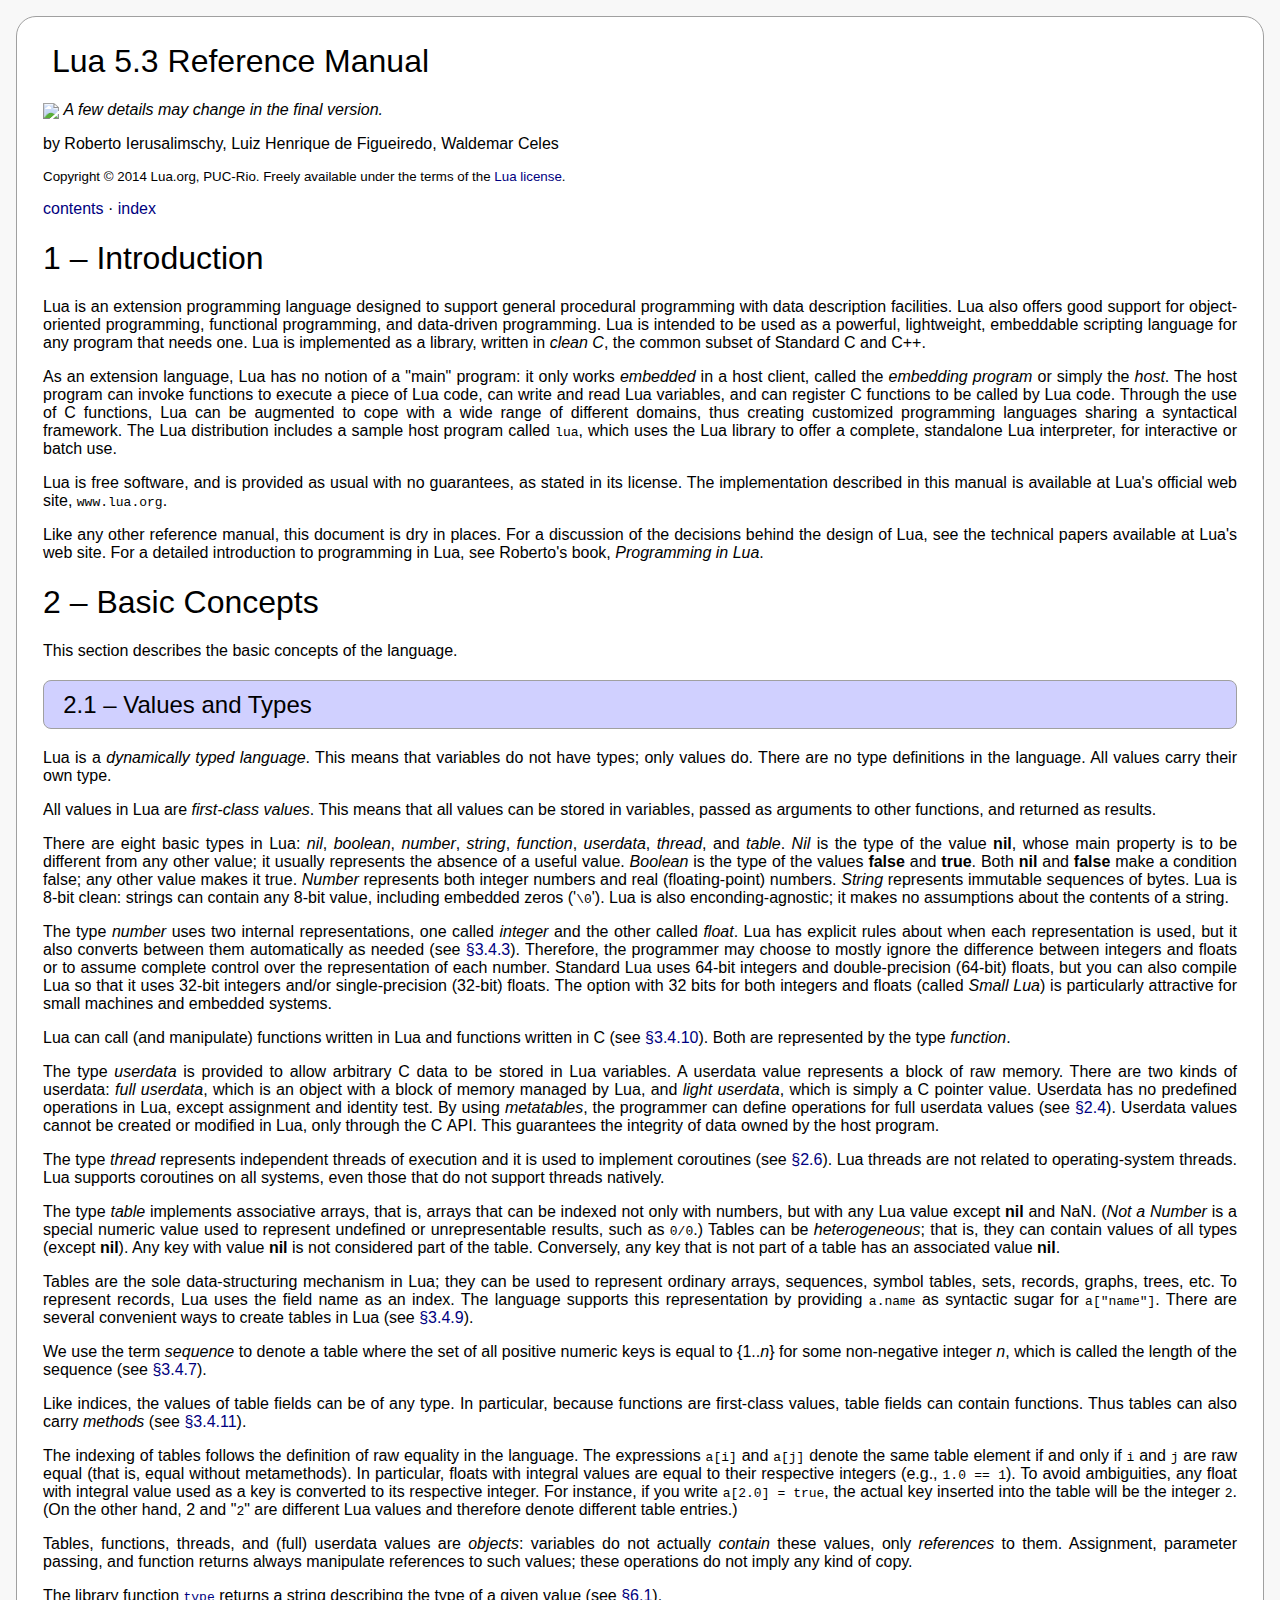
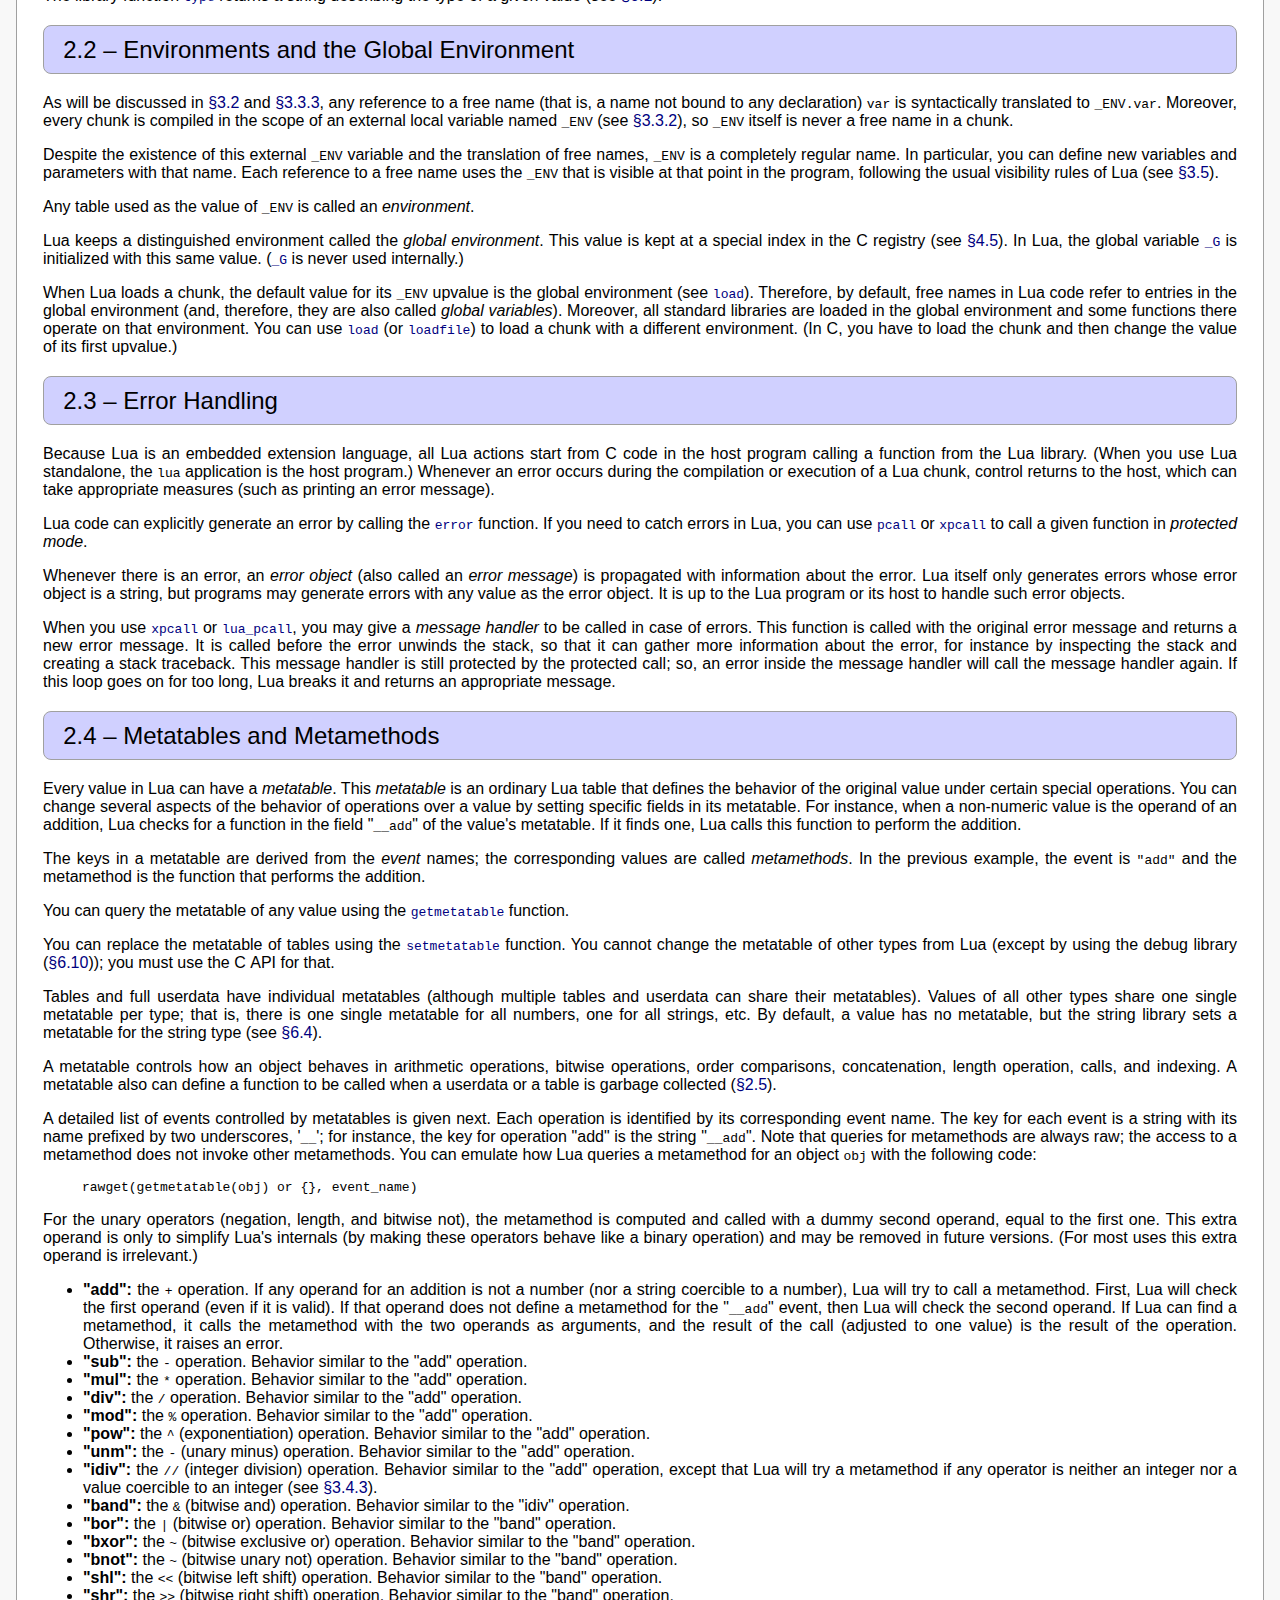
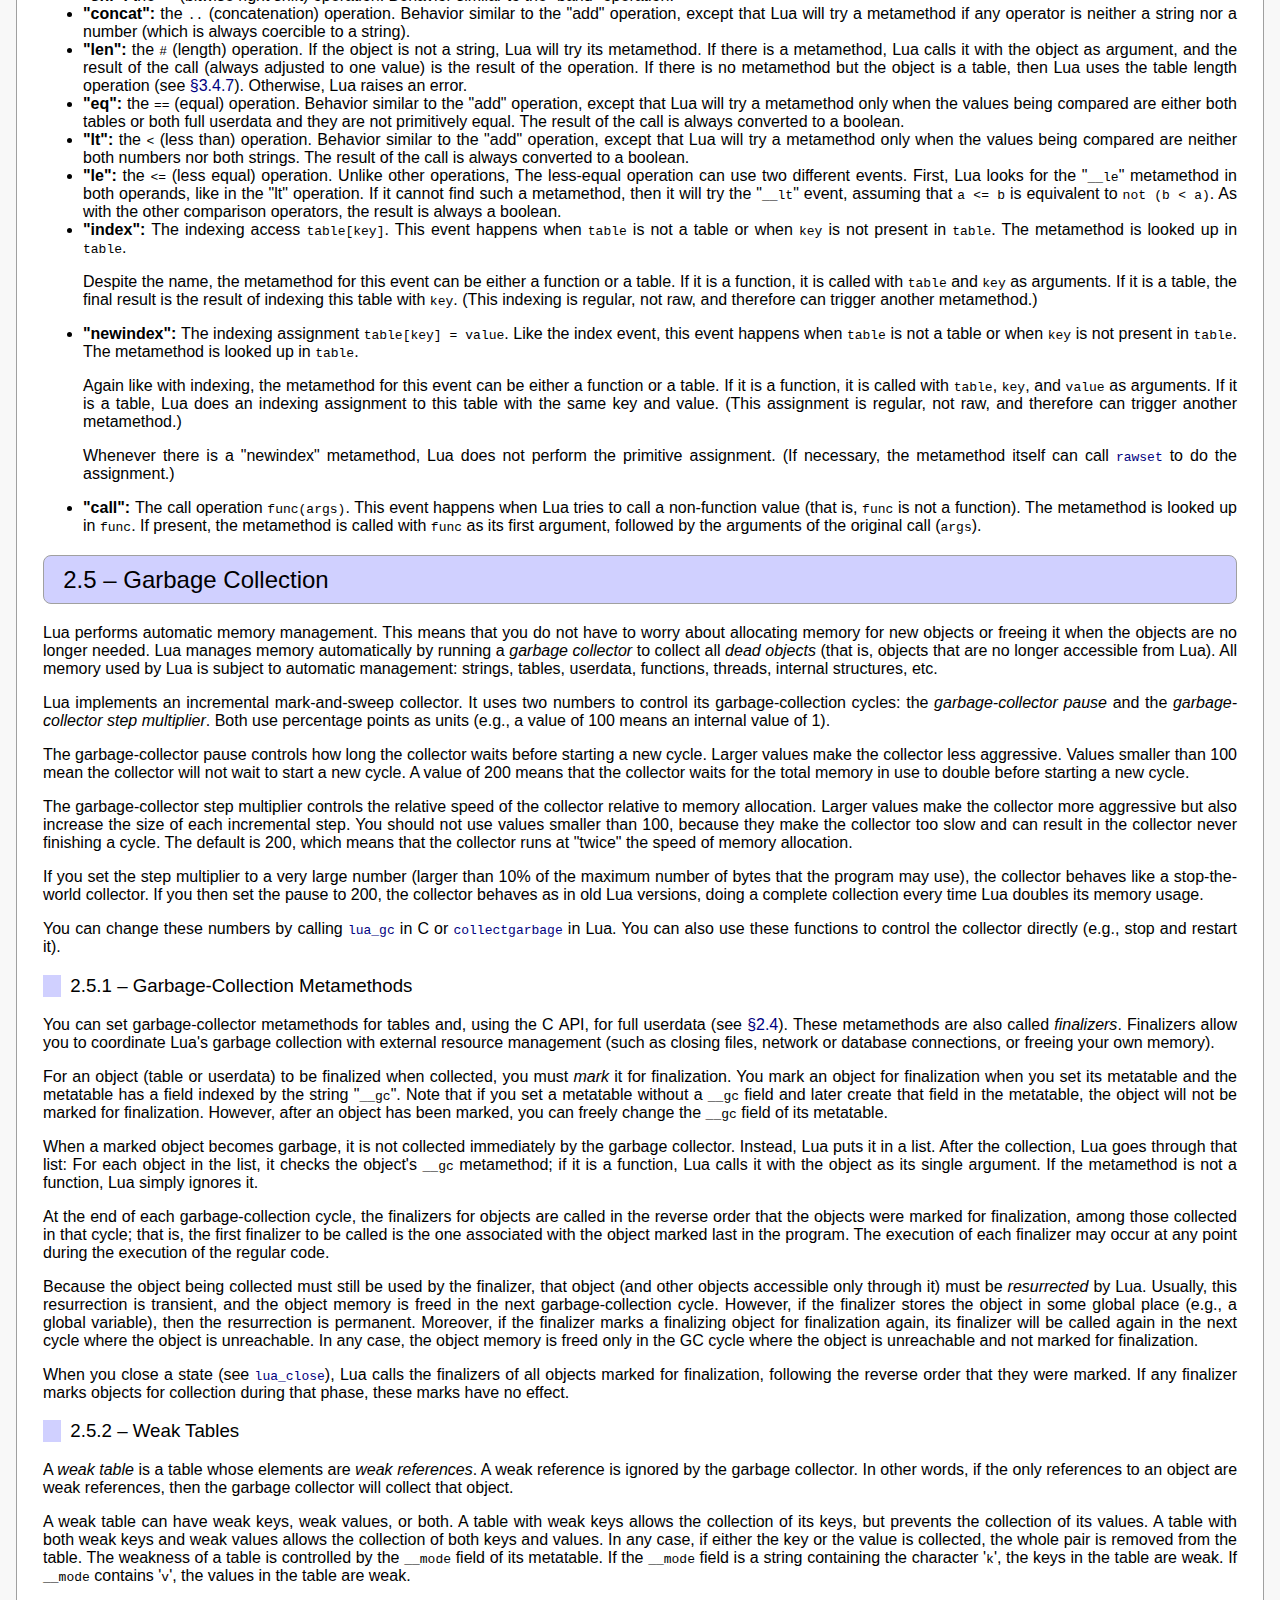
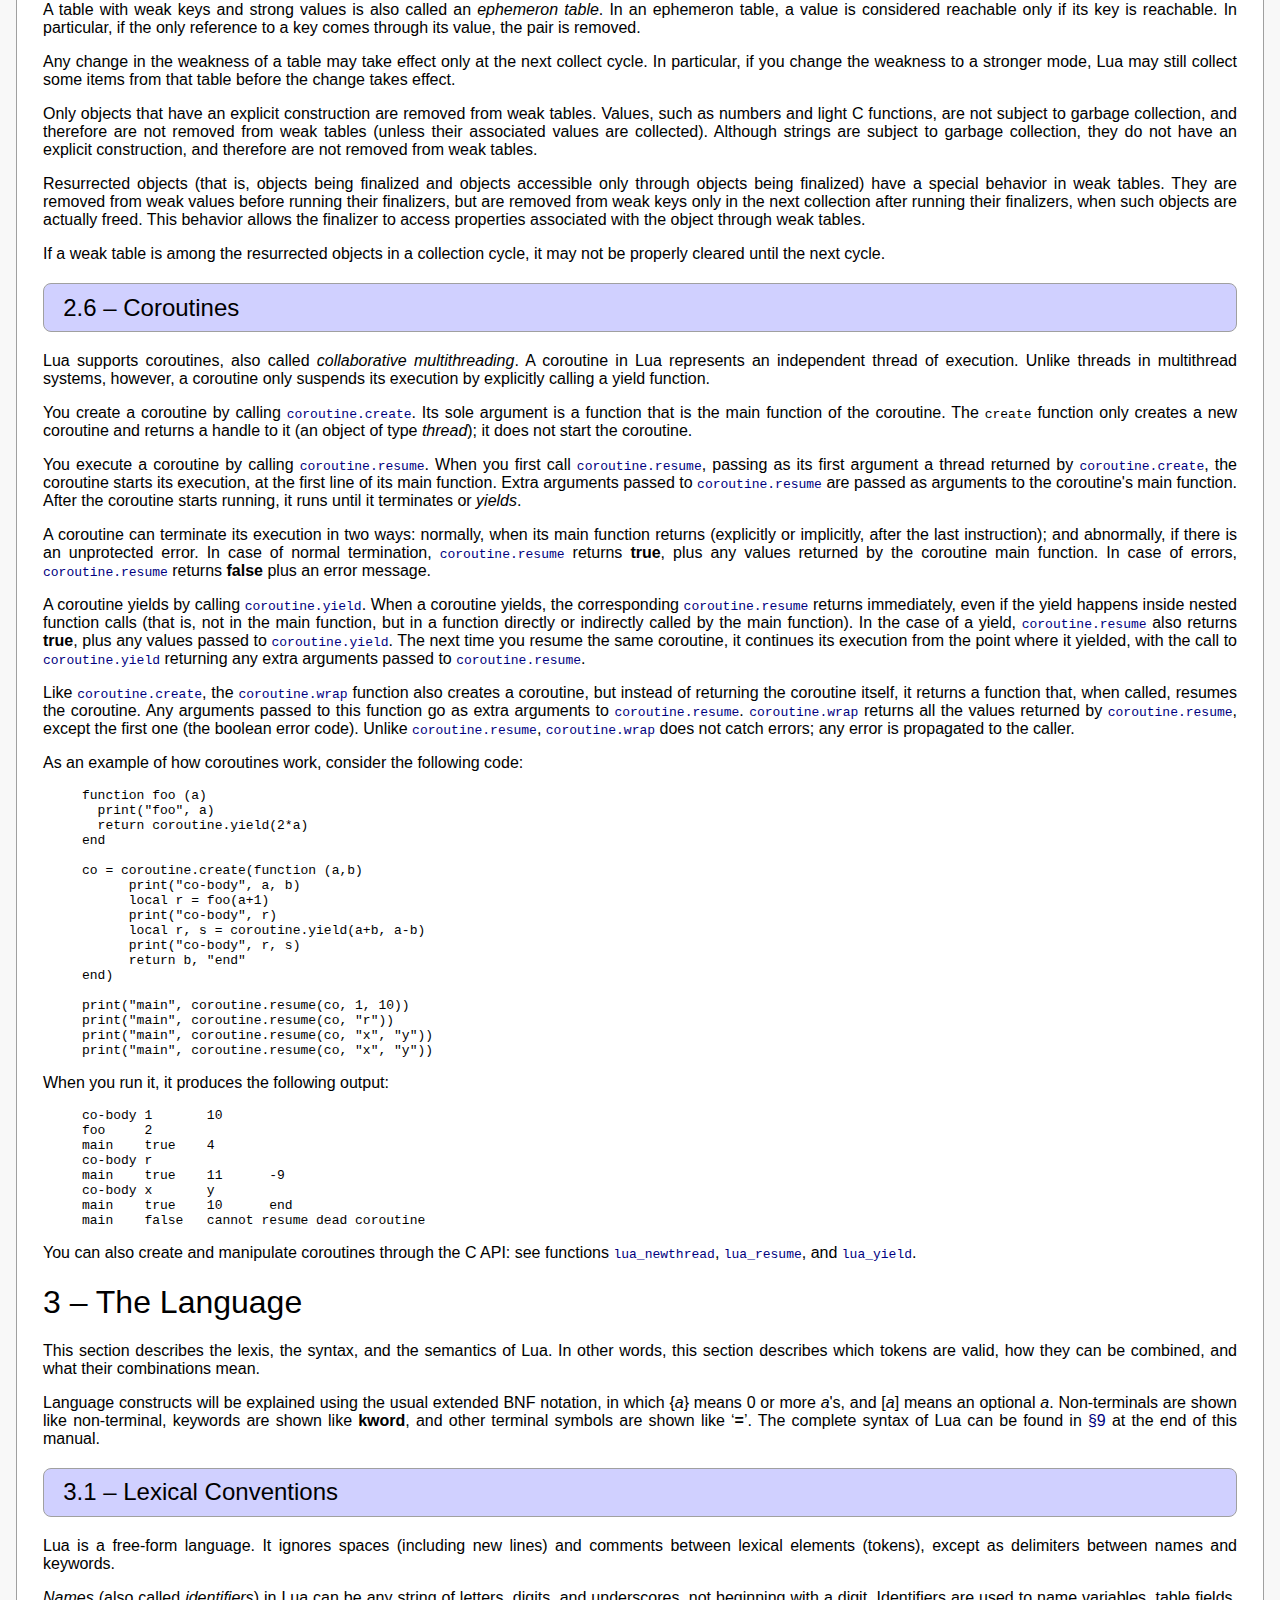
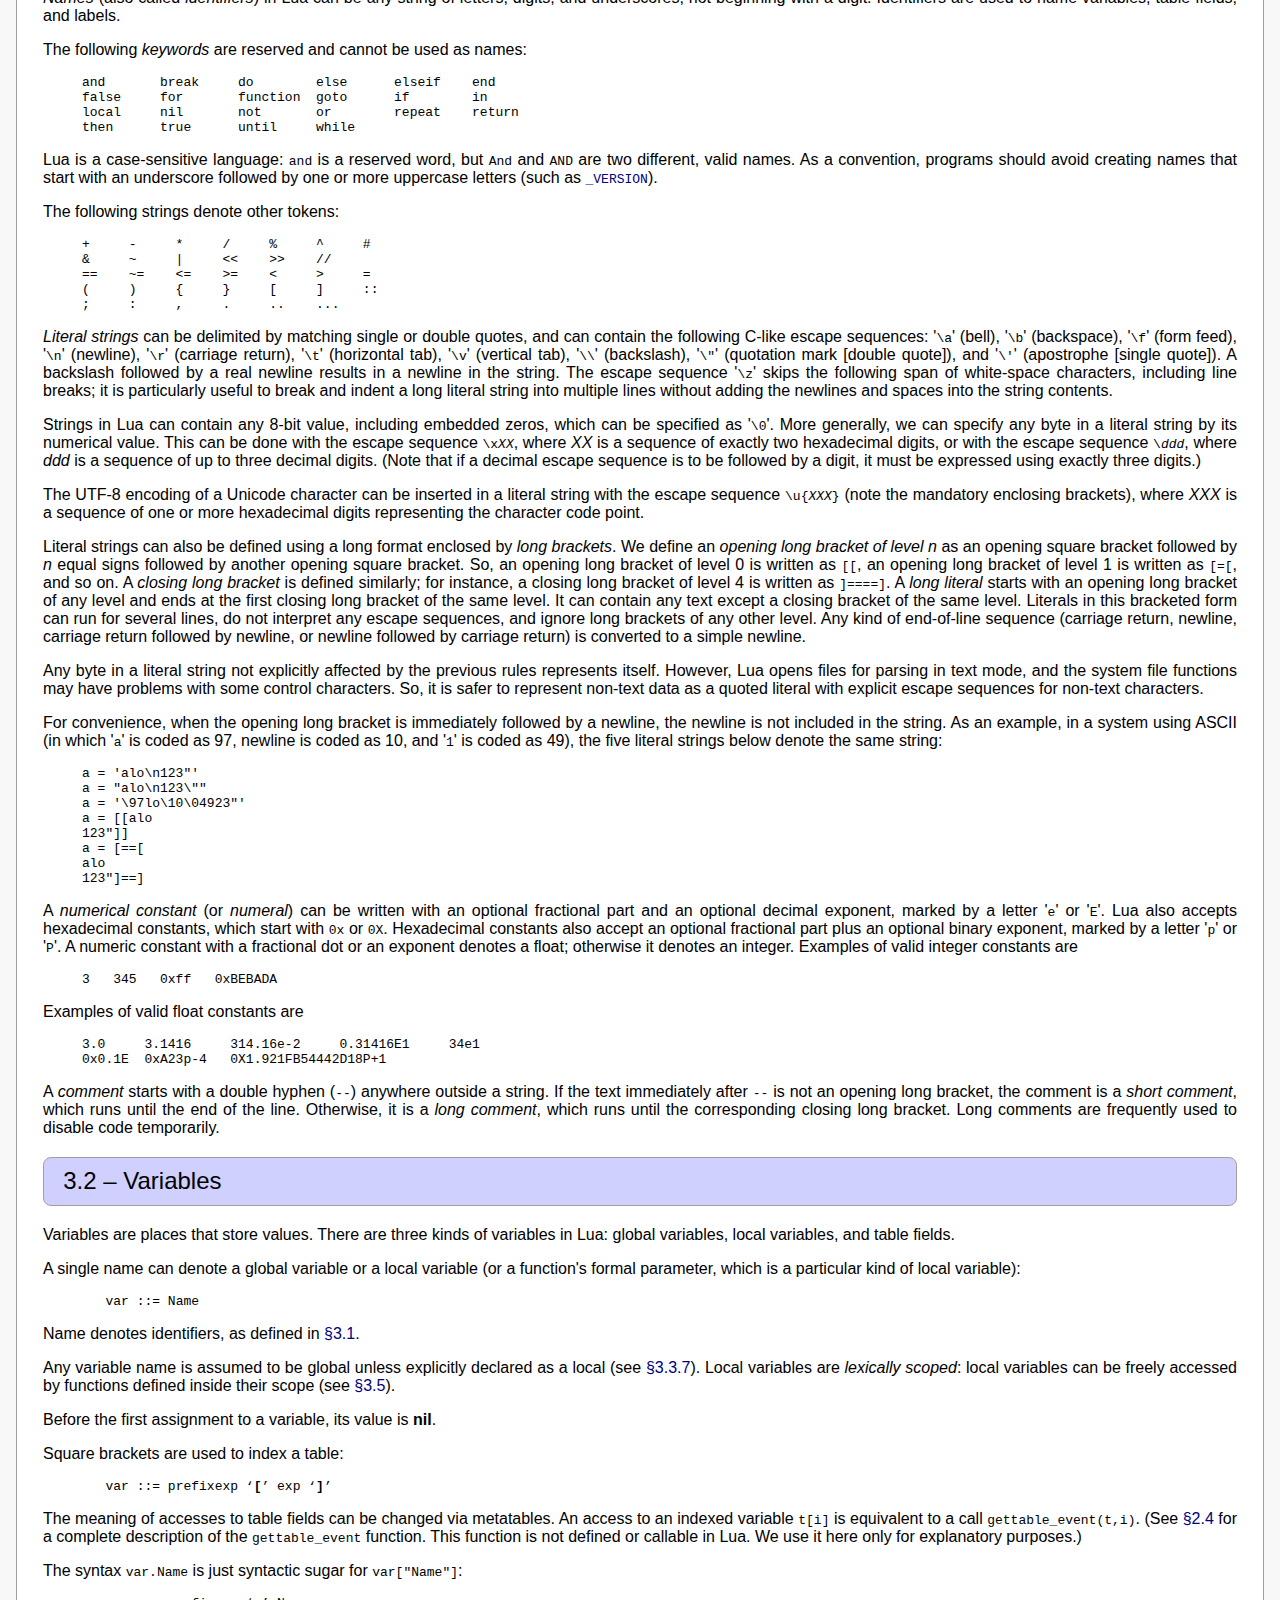
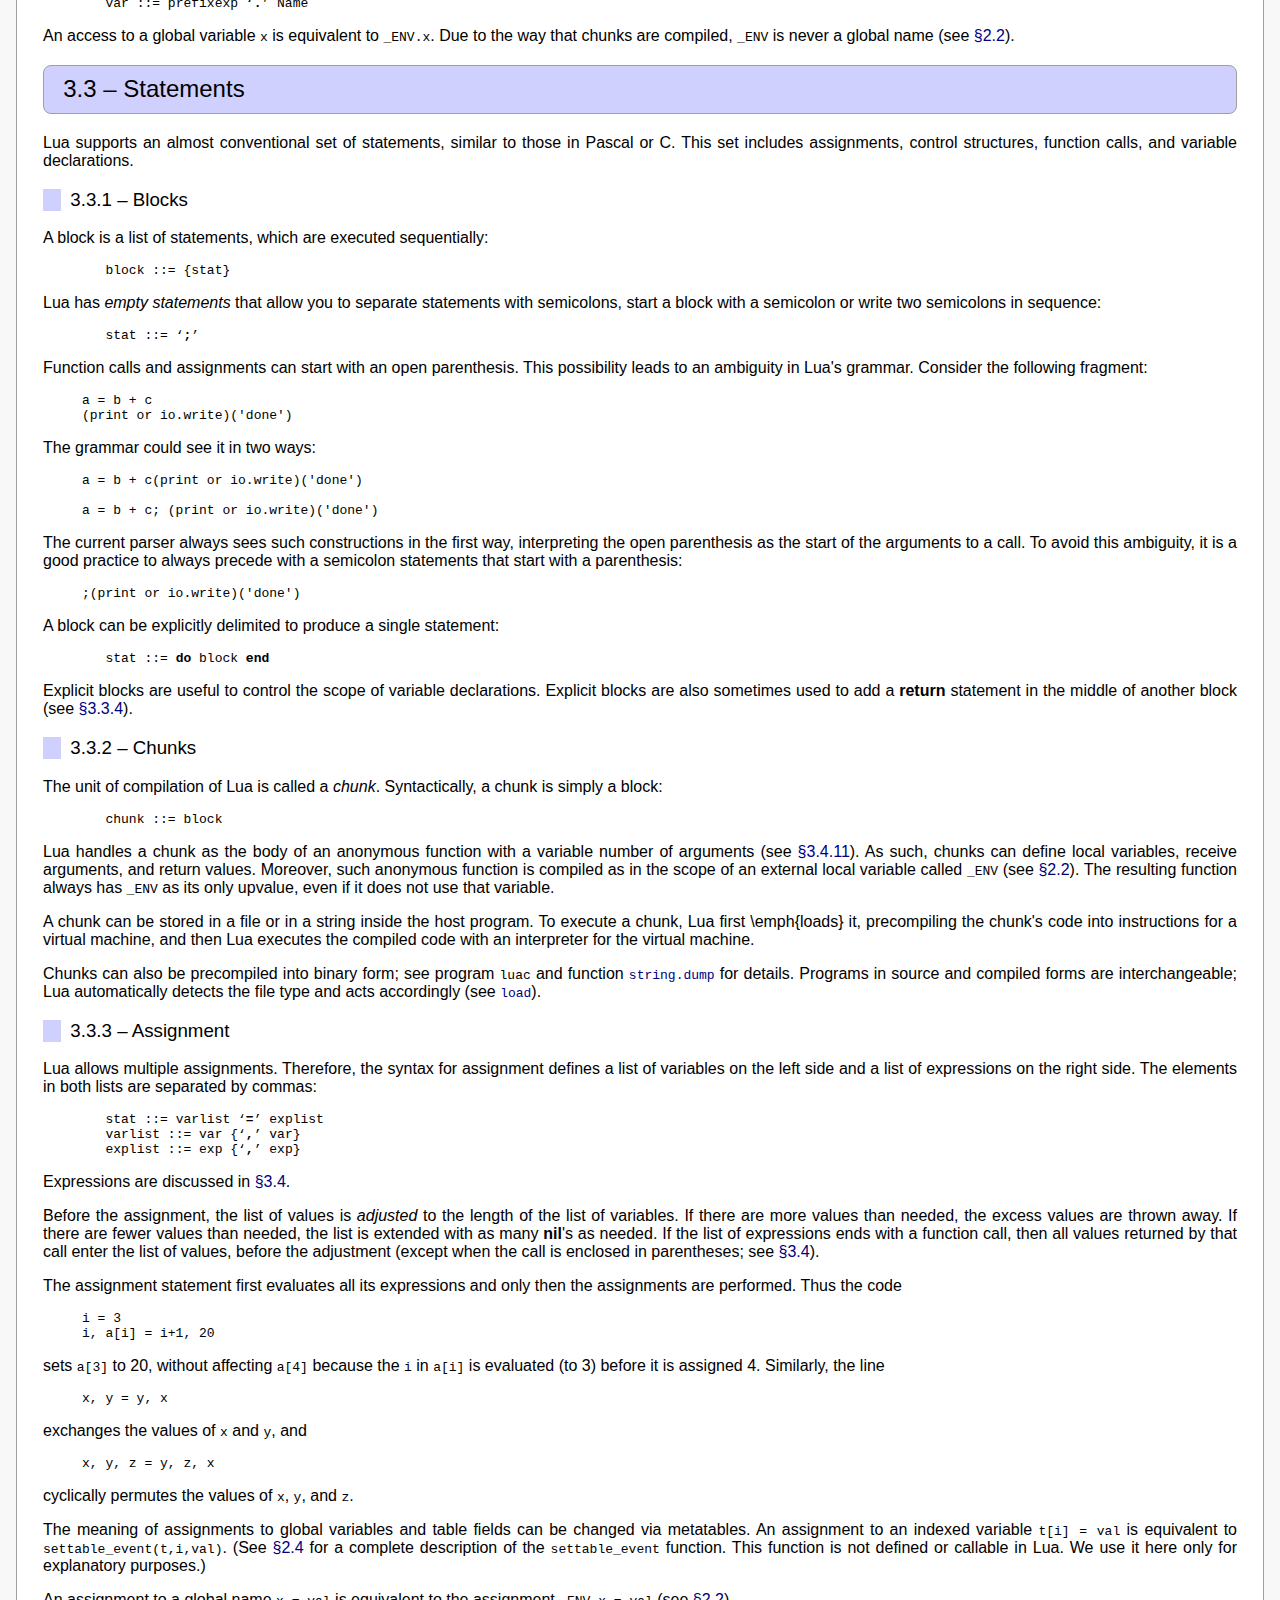
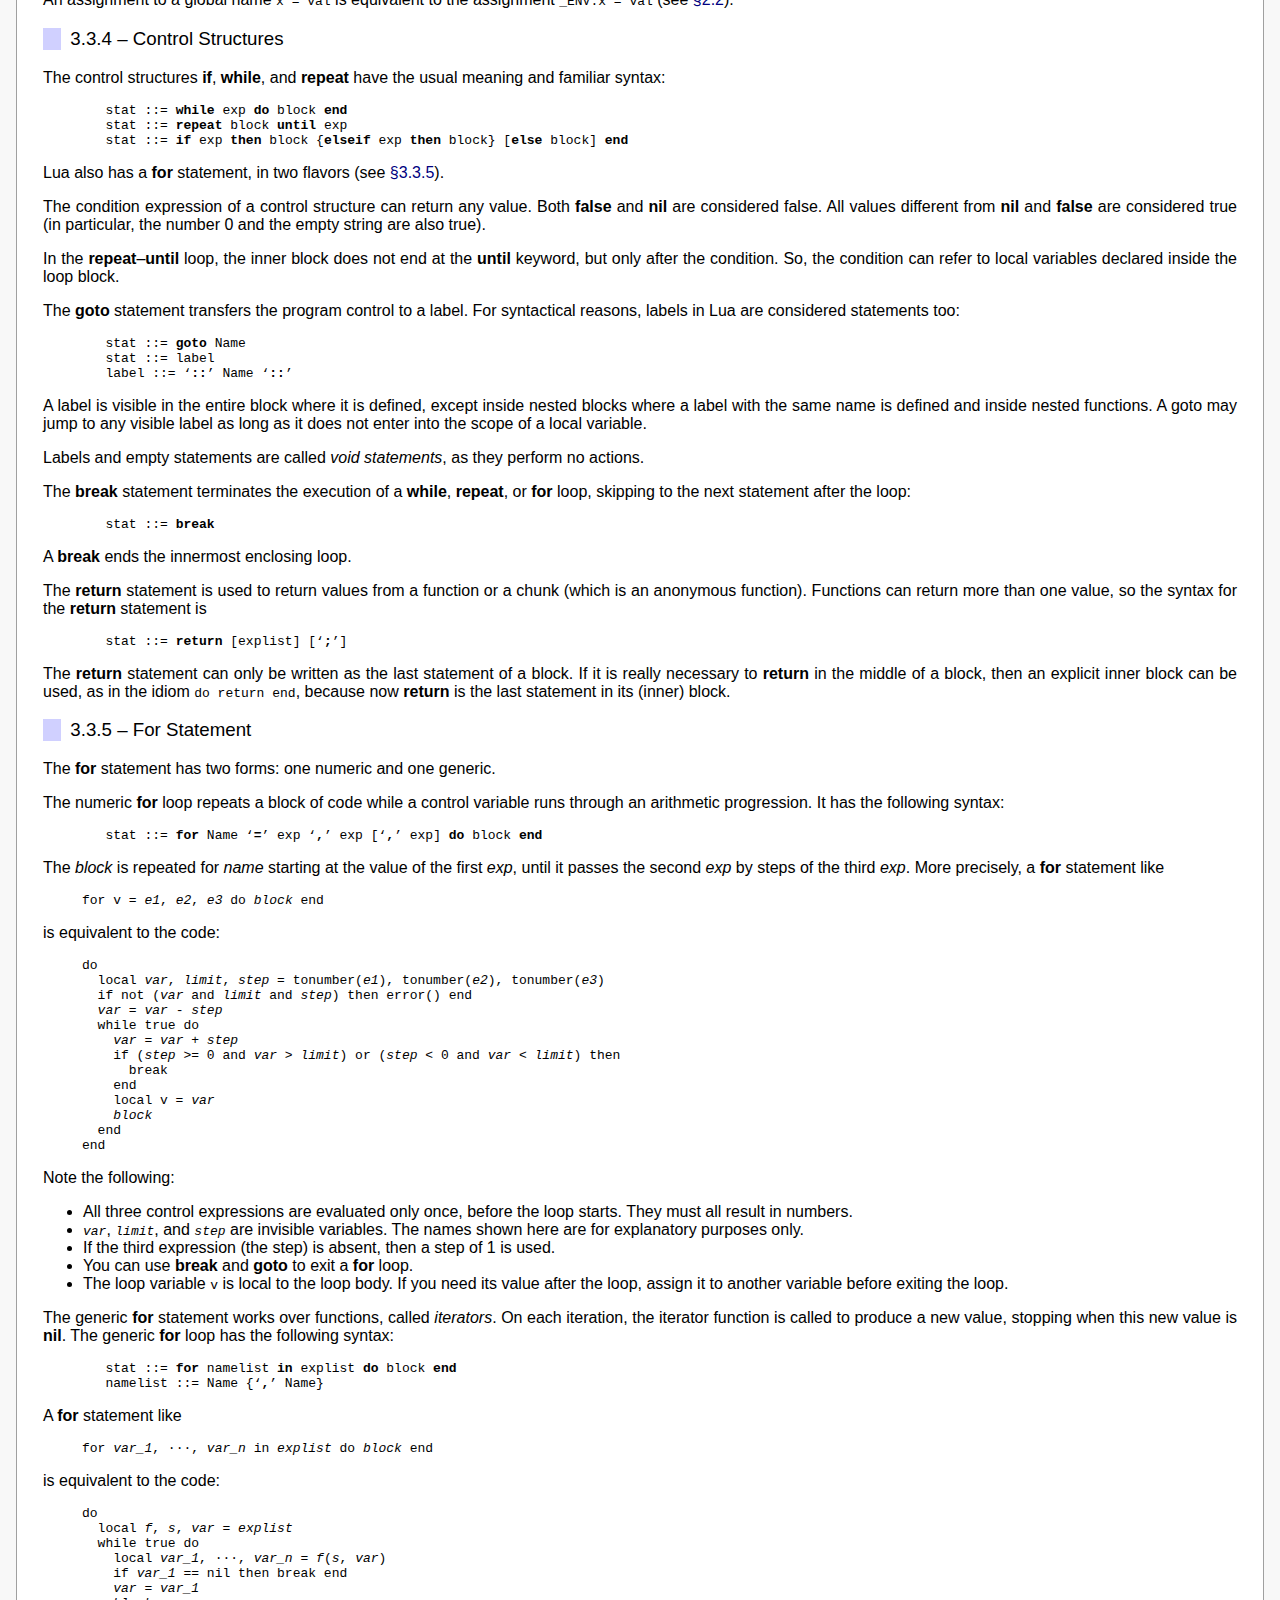
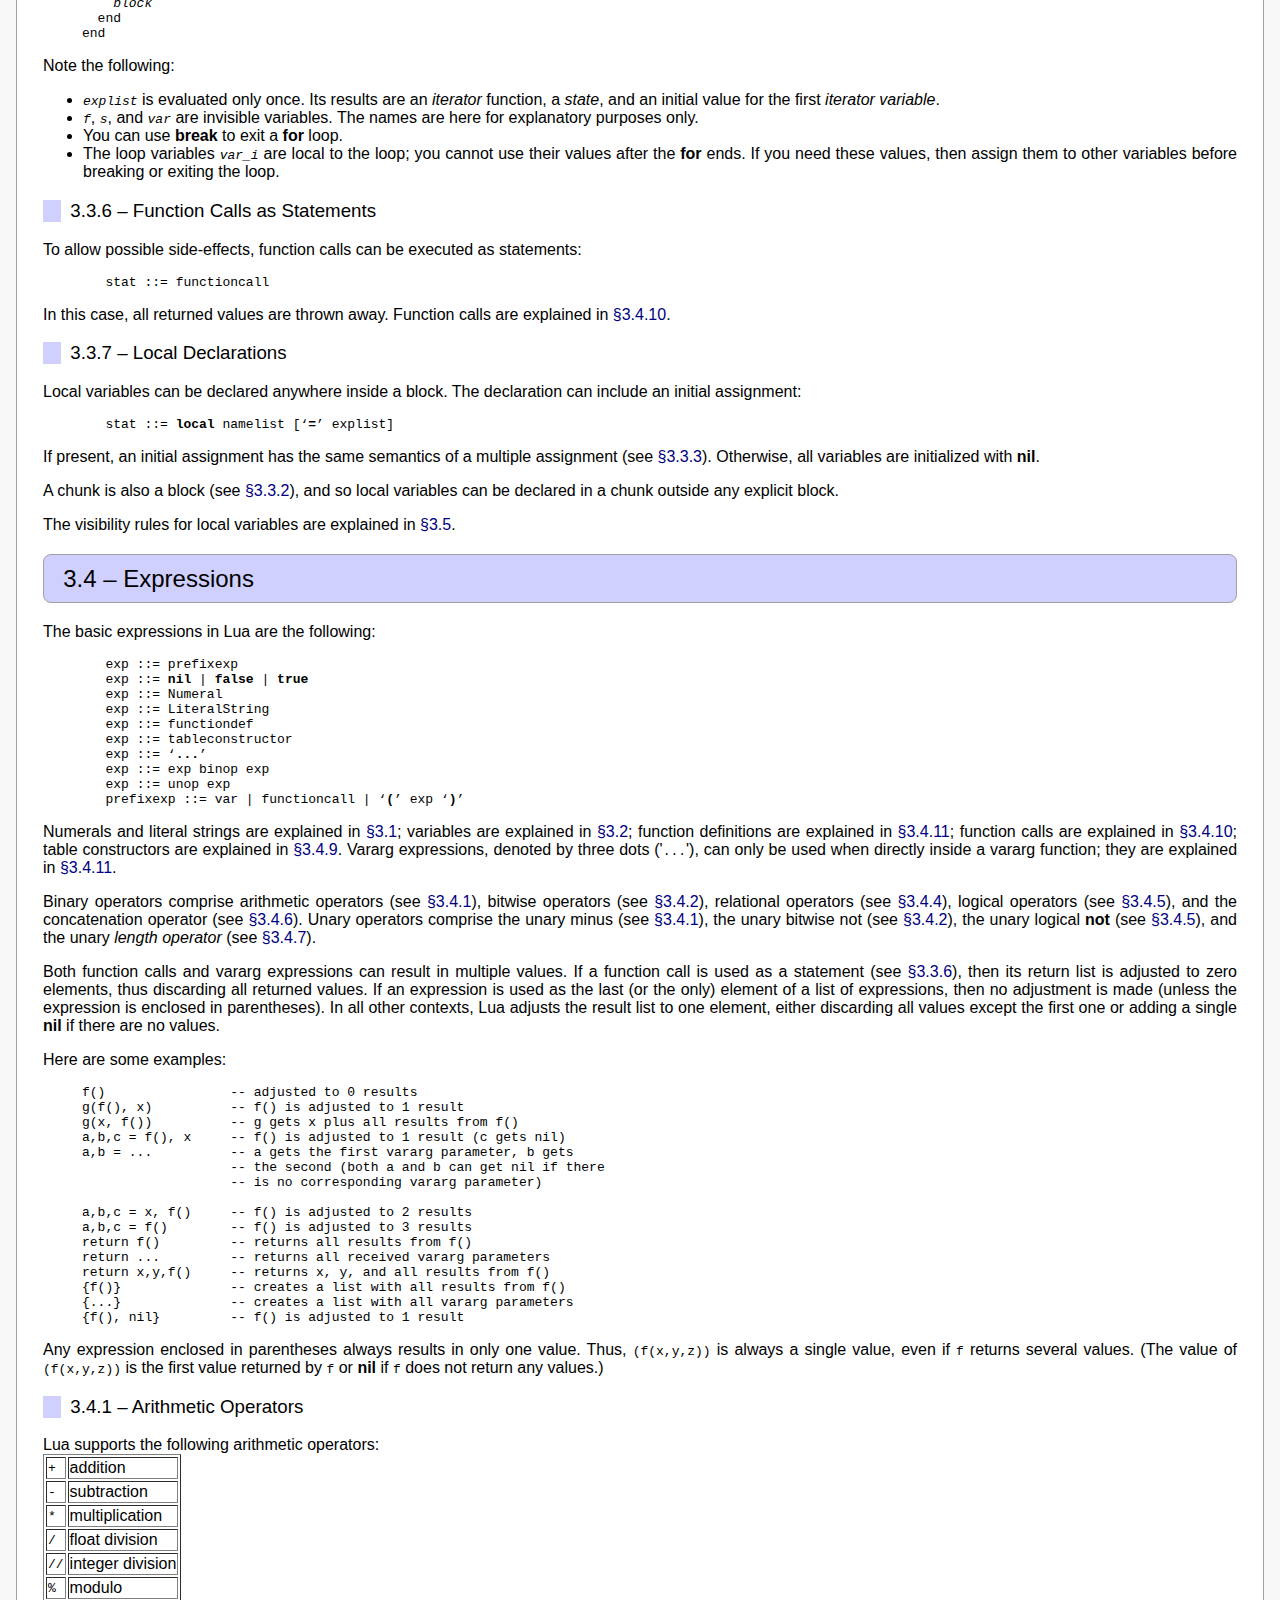
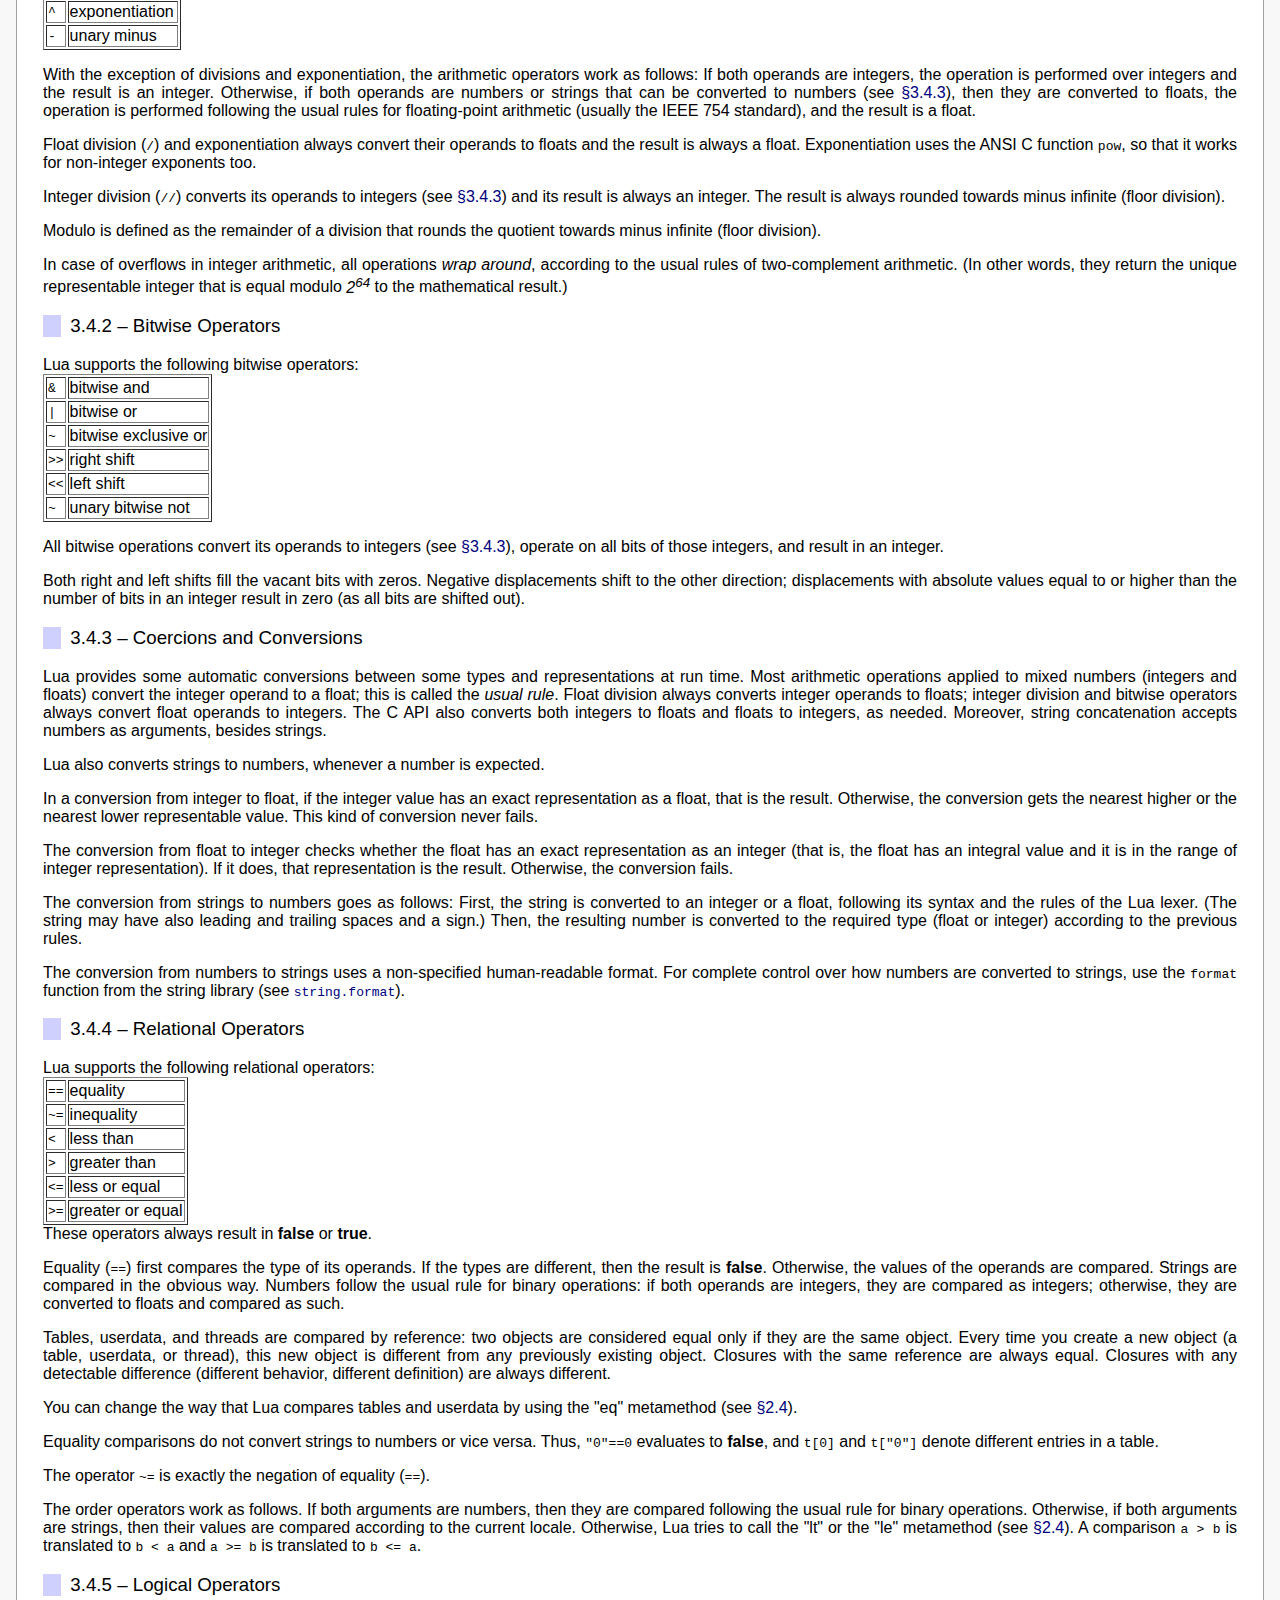
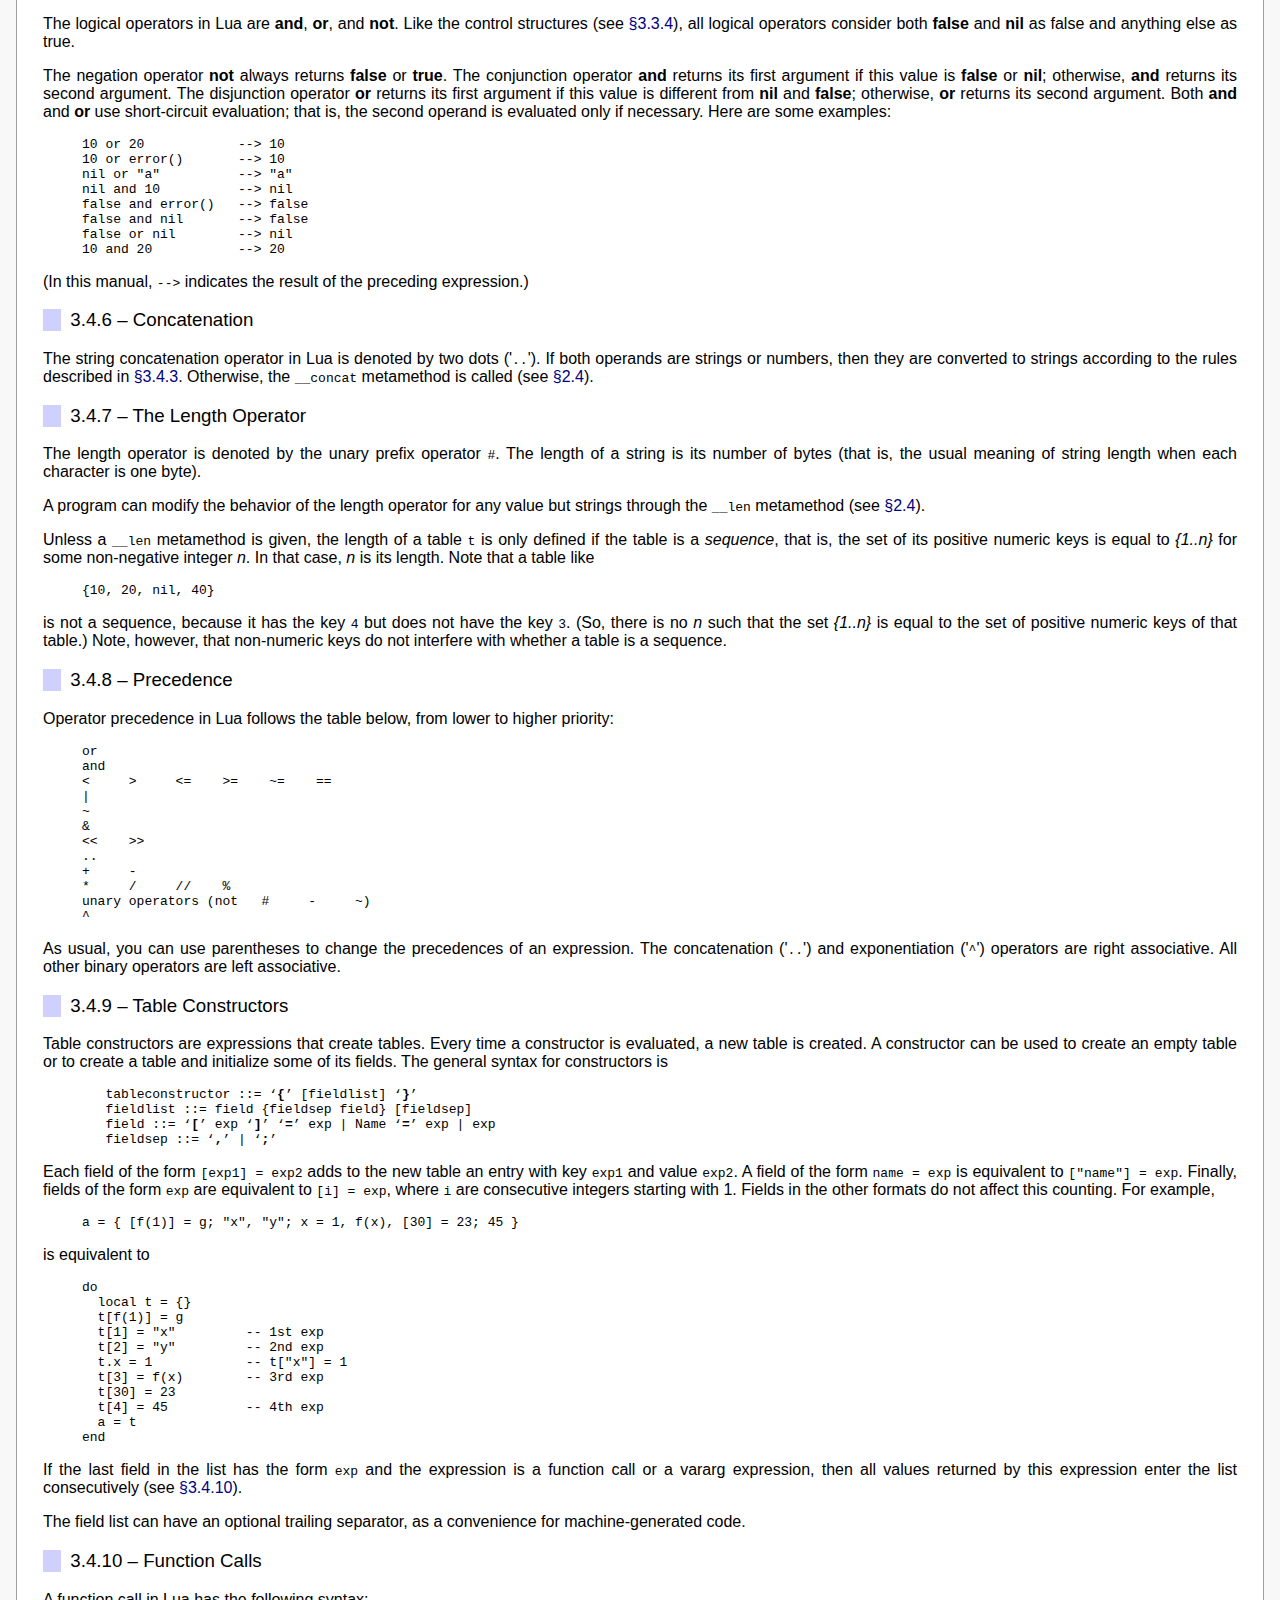
==== commit b028a76b: "Imported Lua 5.3.0-beta" ====
--- a/doc/manual.html
+++ b/doc/manual.html
@@ -18,13 +18,13 @@
 
 <P>
 <IMG SRC="alert.png" ALIGN="absbottom">
-<EM>All details may change in the final version.</EM>
+<EM>A few details may change in the final version.</EM>
 <P>
 
 by Roberto Ierusalimschy, Luiz Henrique de Figueiredo, Waldemar Celes
 <p>
 <small>
-Copyright &copy; 2011&ndash;2014 Lua.org, PUC-Rio.
+Copyright &copy; 2014 Lua.org, PUC-Rio.
 Freely available under the terms of the
 <a href="http://www.lua.org/license.html">Lua license</a>.
 </small>
@@ -38,7 +38,7 @@
 <!-- ====================================================================== -->
 <p>
 
-<!-- $Id: manual.of,v 1.121 2014/06/18 19:12:23 roberto Exp $ -->
+<!-- $Id: manual.of,v 1.136 2014/10/22 16:16:43 roberto Exp $ -->
 
 
 
@@ -49,7 +49,7 @@
 Lua is an extension programming language designed to support
 general procedural programming with data description
 facilities.
-It also offers good support for object-oriented programming,
+Lua also offers good support for object-oriented programming,
 functional programming, and data-driven programming.
 Lua is intended to be used as a powerful, lightweight,
 embeddable scripting language for any program that needs one.
@@ -58,7 +58,7 @@
 
 
 <p>
-Being an extension language, Lua has no notion of a "main" program:
+As an extension language, Lua has no notion of a "main" program:
 it only works <em>embedded</em> in a host client,
 called the <em>embedding program</em> or simply the <em>host</em>.
 The host program can invoke functions to execute a piece of Lua code,
@@ -125,12 +125,14 @@
 Both <b>nil</b> and <b>false</b> make a condition false;
 any other value makes it true.
 <em>Number</em> represents both
-integral numbers and real (floating-point) numbers.
+integer numbers and real (floating-point) numbers.
 <em>String</em> represents immutable sequences of bytes.
 
 Lua is 8-bit clean:
 strings can contain any 8-bit value,
 including embedded zeros ('<code>\0</code>').
+Lua is also enconding-agnostic;
+it makes no assumptions about the contents of a string.
 
 
 <p>
@@ -139,30 +141,32 @@
 Lua has explicit rules about when each representation is used,
 but it also converts between them automatically as needed (see <a href="#3.4.3">&sect;3.4.3</a>).
 Therefore,
-the programmer has the option of mostly ignoring the difference
+the programmer may choose to mostly ignore the difference
 between integers and floats
-or assuming complete control over the representation of each value.
+or to assume complete control over the representation of each number.
 Standard Lua uses 64-bit integers and double-precision (64-bit) floats,
 but you can also compile Lua so that it
 uses 32-bit integers and/or single-precision (32-bit) floats.
-The option with 32 bits both for integers and floats 
-(what is called <em>Small Lua</em>) is particularly attractive
-for small machines.
+The option with 32 bits for both integers and floats 
+(called <em>Small Lua</em>) is particularly attractive
+for small machines and embedded systems.
 
 
 <p>
 Lua can call (and manipulate) functions written in Lua and
-functions written in C
-(see <a href="#3.4.10">&sect;3.4.10</a>).
+functions written in C (see <a href="#3.4.10">&sect;3.4.10</a>).
+Both are represented by the type <em>function</em>.
 
 
 <p>
 The type <em>userdata</em> is provided to allow arbitrary C&nbsp;data to
 be stored in Lua variables.
-A userdata value is a pointer to a block of raw memory.
+A userdata value represents a block of raw memory.
 There are two kinds of userdata:
-full userdata, where the block of memory is managed by Lua,
-and light userdata, where the block of memory is managed by the host.
+<em>full userdata</em>,
+which is an object with a block of memory managed by Lua,
+and <em>light userdata</em>,
+which is simply a C&nbsp;pointer value.
 Userdata has no predefined operations in Lua,
 except assignment and identity test.
 By using <em>metatables</em>,
@@ -176,17 +180,17 @@
 <p>
 The type <em>thread</em> represents independent threads of execution
 and it is used to implement coroutines (see <a href="#2.6">&sect;2.6</a>).
-Do not confuse Lua threads with operating-system threads.
+Lua threads are not related to operating-system threads.
 Lua supports coroutines on all systems,
-even those that do not support threads.
+even those that do not support threads natively.
 
 
 <p>
 The type <em>table</em> implements associative arrays,
 that is, arrays that can be indexed not only with numbers,
-but with any Lua value except <b>nil</b> and NaN
-(<em>Not a Number</em>, a special numeric value used to represent
-undefined or unrepresentable results, such as <code>0/0</code>).
+but with any Lua value except <b>nil</b> and NaN.
+(<em>Not a Number</em> is a special numeric value used to represent
+undefined or unrepresentable results, such as <code>0/0</code>.)
 Tables can be <em>heterogeneous</em>;
 that is, they can contain values of all types (except <b>nil</b>).
 Any key with value <b>nil</b> is not considered part of the table.
@@ -195,7 +199,7 @@
 
 
 <p>
-Tables are the sole data structuring mechanism in Lua;
+Tables are the sole data-structuring mechanism in Lua;
 they can be used to represent ordinary arrays, sequences,
 symbol tables, sets, records, graphs, trees, etc.
 To represent records, Lua uses the field name as an index.
@@ -207,8 +211,8 @@
 
 <p>
 We use the term <em>sequence</em> to denote a table where
-the set of all positive numeric keys is equal to <em>{1..n}</em>
-for some integer <em>n</em>,
+the set of all positive numeric keys is equal to {1..<em>n</em>}
+for some non-negative integer <em>n</em>,
 which is called the length of the sequence (see <a href="#3.4.7">&sect;3.4.7</a>).
 
 
@@ -228,9 +232,6 @@
 denote the same table element
 if and only if <code>i</code> and <code>j</code> are raw equal
 (that is, equal without metamethods).
-
-
-<p>
 In particular, floats with integral values
 are equal to their respective integers
 (e.g., <code>1.0 == 1</code>).
@@ -240,6 +241,9 @@
 For instance, if you write <code>a[2.0] = true</code>,
 the actual key inserted into the table will be the
 integer <code>2</code>.
+(On the other hand,
+2 and "<code>2</code>" are different Lua values and therefore
+denote different table entries.)
 
 
 <p>
@@ -263,20 +267,21 @@
 
 <p>
 As will be discussed in <a href="#3.2">&sect;3.2</a> and <a href="#3.3.3">&sect;3.3.3</a>,
-any reference to a global name <code>var</code> is syntactically translated
-to <code>_ENV.var</code>.
+any reference to a free name
+(that is, a name not bound to any declaration) <code>var</code>
+is syntactically translated to <code>_ENV.var</code>.
 Moreover, every chunk is compiled in the scope of
-an external local variable called <code>_ENV</code> (see <a href="#3.3.2">&sect;3.3.2</a>),
-so <code>_ENV</code> itself is never a global name in a chunk.
+an external local variable named <code>_ENV</code> (see <a href="#3.3.2">&sect;3.3.2</a>),
+so <code>_ENV</code> itself is never a free name in a chunk.
 
 
 <p>
 Despite the existence of this external <code>_ENV</code> variable and
-the translation of global names,
+the translation of free names,
 <code>_ENV</code> is a completely regular name.
 In particular,
 you can define new variables and parameters with that name.
-Each reference to a global name uses the <code>_ENV</code> that is
+Each reference to a free name uses the <code>_ENV</code> that is
 visible at that point in the program,
 following the usual visibility rules of Lua (see <a href="#3.5">&sect;3.5</a>).
 
@@ -288,34 +293,25 @@
 <p>
 Lua keeps a distinguished environment called the <em>global environment</em>.
 This value is kept at a special index in the C registry (see <a href="#4.5">&sect;4.5</a>).
-In Lua, the variable <a href="#pdf-_G"><code>_G</code></a> is initialized with this same value.
-
-
-<p>
-When Lua compiles a chunk,
-it initializes the value of its <code>_ENV</code> upvalue
-with the global environment (see <a href="#pdf-load"><code>load</code></a>).
+In Lua, the global variable <a href="#pdf-_G"><code>_G</code></a> is initialized with this same value.
+(<a href="#pdf-_G"><code>_G</code></a> is never used internally.)
+
+
+<p>
+When Lua loads a chunk,
+the default value for its <code>_ENV</code> upvalue
+is the global environment (see <a href="#pdf-load"><code>load</code></a>).
 Therefore, by default,
-global variables in Lua code refer to entries in the global environment.
+free names in Lua code refer to entries in the global environment
+(and, therefore, they are also called <em>global variables</em>).
 Moreover, all standard libraries are loaded in the global environment
-and several functions there operate on that environment.
+and some functions there operate on that environment.
 You can use <a href="#pdf-load"><code>load</code></a> (or <a href="#pdf-loadfile"><code>loadfile</code></a>)
 to load a chunk with a different environment.
 (In C, you have to load the chunk and then change the value
 of its first upvalue.)
 
 
-<p>
-If you change the global environment in the registry
-(through C code or the debug library),
-all chunks loaded after the change will get the new environment.
-Previously loaded chunks are not affected, however,
-as each has its own reference to the environment in its <code>_ENV</code> variable.
-Moreover, the variable <a href="#pdf-_G"><code>_G</code></a>
-(which is stored in the original global environment)
-is never updated by Lua.
-
-
 
 
 
@@ -324,7 +320,9 @@
 <p>
 Because Lua is an embedded extension language,
 all Lua actions start from C&nbsp;code in the host program
-calling a function from the Lua library (see <a href="#lua_pcall"><code>lua_pcall</code></a>).
+calling a function from the Lua library.
+(When you use Lua standalone,
+the <code>lua</code> application is the host program.)
 Whenever an error occurs during
 the compilation or execution of a Lua chunk,
 control returns to the host,
@@ -344,9 +342,10 @@
 Whenever there is an error,
 an <em>error object</em> (also called an <em>error message</em>)
 is propagated with information about the error.
-Lua itself only generates errors where the error object is a string,
+Lua itself only generates errors whose error object is a string,
 but programs may generate errors with
-any value for the error object.
+any value as the error object.
+It is up to the Lua program or its host to handle such error objects.
 
 
 <p>
@@ -361,7 +360,8 @@
 This message handler is still protected by the protected call;
 so, an error inside the message handler
 will call the message handler again.
-If this loop goes on, Lua breaks it and returns an appropriate message.
+If this loop goes on for too long,
+Lua breaks it and returns an appropriate message.
 
 
 
@@ -398,7 +398,7 @@
 You can replace the metatable of tables
 using the <a href="#pdf-setmetatable"><code>setmetatable</code></a> function.
 You cannot change the metatable of other types from Lua
-(except by using the debug library);
+(except by using the debug library (<a href="#6.10">&sect;6.10</a>));
 you must use the C&nbsp;API for that.
 
 
@@ -414,10 +414,10 @@
 
 <p>
 A metatable controls how an object behaves in
-arithmetic and bitwise operations,
+arithmetic operations, bitwise operations,
 order comparisons, concatenation, length operation, calls, and indexing.
 A metatable also can define a function to be called
-when a userdata or a table is garbage collected.
+when a userdata or a table is garbage collected (<a href="#2.5">&sect;2.5</a>).
 
 
 <p>
@@ -458,13 +458,13 @@
 First, Lua will check the first operand (even if it is valid).
 If that operand does not define a metamethod for the "<code>__add</code>" event,
 then Lua will check the second operand.
-If Lua cannot find a metamethod,
-it raises an error.
-Otherwise,
+If Lua can find a metamethod,
 it calls the metamethod with the two operands as arguments,
 and the result of the call
 (adjusted to one value)
 is the result of the operation.
+Otherwise,
+it raises an error.
 </li>
 
 <li><b>"sub": </b>
@@ -645,7 +645,7 @@
 
 
 <p>
-Whenever there is a metamethod,
+Whenever there is a "newindex" metamethod,
 Lua does not perform the primitive assignment.
 (If necessary,
 the metamethod itself can call <a href="#pdf-rawset"><code>rawset</code></a>
@@ -673,8 +673,8 @@
 <p>
 Lua performs automatic memory management.
 This means that
-you have to worry neither about allocating memory for new objects
-nor about freeing it when the objects are no longer needed.
+you do not have to worry about allocating memory for new objects
+or freeing it when the objects are no longer needed.
 Lua manages memory automatically by running
 a <em>garbage collector</em> to collect all <em>dead objects</em>
 (that is, objects that are no longer accessible from Lua).
@@ -708,7 +708,7 @@
 Larger values make the collector more aggressive but also increase
 the size of each incremental step.
 You should not use values smaller than 100,
-as they make the collector too slow and
+because they make the collector too slow and
 can result in the collector never finishing a cycle.
 The default is 200,
 which means that the collector runs at "twice"
@@ -756,7 +756,7 @@
 Note that if you set a metatable without a <code>__gc</code> field
 and later create that field in the metatable,
 the object will not be marked for finalization.
-However, after an object is marked,
+However, after an object has been marked,
 you can freely change the <code>__gc</code> field of its metatable.
 
 
@@ -766,18 +766,18 @@
 Instead, Lua puts it in a list.
 After the collection,
 Lua goes through that list:
-For each object,
+For each object in the list,
 it checks the object's <code>__gc</code> metamethod;
 if it is a function,
 Lua calls it with the object as its single argument.
-(If the metamethod is not a function,
-Lua simply ignores it.)
+If the metamethod is not a function,
+Lua simply ignores it.
 
 
 <p>
 At the end of each garbage-collection cycle,
 the finalizers for objects are called in
-the reverse order that they were marked for finalization,
+the reverse order that the objects were marked for finalization,
 among those collected in that cycle;
 that is, the first finalizer to be called is the one associated
 with the object marked last in the program.
@@ -787,13 +787,13 @@
 
 <p>
 Because the object being collected must still be used by the finalizer,
-it (and other objects accessible only through it)
+that object (and other objects accessible only through it)
 must be <em>resurrected</em> by Lua.
 Usually, this resurrection is transient,
 and the object memory is freed in the next garbage-collection cycle.
 However, if the finalizer stores the object in some global place
 (e.g., a global variable),
-then there is a permanent resurrection.
+then the resurrection is permanent.
 Moreover, if the finalizer marks a finalizing object for finalization again,
 its finalizer will be called again in the next cycle where the
 object is unreachable.
@@ -864,7 +864,7 @@
 Values, such as numbers and light C functions,
 are not subject to garbage collection,
 and therefore are not removed from weak tables
-(unless its associated value is collected).
+(unless their associated values are collected).
 Although strings are subject to garbage collection,
 they do not have an explicit construction,
 and therefore are not removed from weak tables.
@@ -919,8 +919,8 @@
 a thread returned by <a href="#pdf-coroutine.create"><code>coroutine.create</code></a>,
 the coroutine starts its execution,
 at the first line of its main function.
-Extra arguments passed to <a href="#pdf-coroutine.resume"><code>coroutine.resume</code></a> are passed on
-to the coroutine main function.
+Extra arguments passed to <a href="#pdf-coroutine.resume"><code>coroutine.resume</code></a> are passed
+as arguments to the coroutine's main function.
 After the coroutine starts running,
 it runs until it terminates or <em>yields</em>.
 
@@ -930,7 +930,8 @@
 normally, when its main function returns
 (explicitly or implicitly, after the last instruction);
 and abnormally, if there is an unprotected error.
-In the first case, <a href="#pdf-coroutine.resume"><code>coroutine.resume</code></a> returns <b>true</b>,
+In case of normal termination,
+<a href="#pdf-coroutine.resume"><code>coroutine.resume</code></a> returns <b>true</b>,
 plus any values returned by the coroutine main function.
 In case of errors, <a href="#pdf-coroutine.resume"><code>coroutine.resume</code></a> returns <b>false</b>
 plus an error message.
@@ -1111,15 +1112,17 @@
 
 
 <p>
-A byte in a literal string can also be specified by its numerical value.
-This can be done with the escape sequence <code>\x<em>XX</em></code>,
+Strings in Lua can contain any 8-bit value, including embedded zeros,
+which can be specified as '<code>\0</code>'.
+More generally,
+we can specify any byte in a literal string by its numerical value.
+This can be done
+with the escape sequence <code>\x<em>XX</em></code>,
 where <em>XX</em> is a sequence of exactly two hexadecimal digits,
 or with the escape sequence <code>\<em>ddd</em></code>,
 where <em>ddd</em> is a sequence of up to three decimal digits.
-(Note that if a decimal escape is to be followed by a digit,
+(Note that if a decimal escape sequence is to be followed by a digit,
 it must be expressed using exactly three digits.)
-Strings in Lua can contain any 8-bit value, including embedded zeros,
-which can be specified as '<code>\0</code>'.
 
 
 <p>
@@ -1145,7 +1148,7 @@
 a closing long bracket of level&nbsp;4 is written as  <code>]====]</code>.
 A <em>long literal</em> starts with an opening long bracket of any level and
 ends at the first closing long bracket of the same level.
-It can contain any text except a closing bracket of the proper level.
+It can contain any text except a closing bracket of the same level.
 Literals in this bracketed form can run for several lines,
 do not interpret any escape sequences,
 and ignore long brackets of any other level.
@@ -1187,7 +1190,8 @@
 </pre>
 
 <p>
-A <em>numerical constant</em> can be written with an optional fractional part
+A <em>numerical constant</em> (or <em>numeral</em>)
+can be written with an optional fractional part
 and an optional decimal exponent,
 marked by a letter '<code>e</code>' or '<code>E</code>'.
 Lua also accepts hexadecimal constants,
@@ -1388,8 +1392,9 @@
 <p>
 A chunk can be stored in a file or in a string inside the host program.
 To execute a chunk,
-Lua first precompiles the chunk into instructions for a virtual machine,
-and then it executes the compiled code
+Lua first \emph{loads} it,
+precompiling the chunk's code into instructions for a virtual machine,
+and then Lua executes the compiled code
 with an interpreter for the virtual machine.
 
 
@@ -1436,7 +1441,7 @@
 
 <p>
 The assignment statement first evaluates all its expressions
-and only then are the assignments performed.
+and only then the assignments are performed.
 Thus the code
 
 <pre>
@@ -1472,7 +1477,7 @@
 
 
 <p>
-An assignment to a global variable <code>x = val</code>
+An assignment to a global name <code>x = val</code>
 is equivalent to the assignment
 <code>_ENV.x = val</code> (see <a href="#2.2">&sect;2.2</a>).
 
@@ -1553,7 +1558,8 @@
 
 <p>
 The <b>return</b> statement is used to return values
-from a function or a chunk (which is a function in disguise).
+from a function or a chunk
+(which is an anonymous function).
 
 Functions can return more than one value,
 so the syntax for the <b>return</b> statement is
@@ -1758,8 +1764,8 @@
 <pre>
 	exp ::= prefixexp
 	exp ::= <b>nil</b> | <b>false</b> | <b>true</b>
-	exp ::= Number
-	exp ::= String
+	exp ::= Numeral
+	exp ::= LiteralString
 	exp ::= functiondef
 	exp ::= tableconstructor
 	exp ::= &lsquo;<b>...</b>&rsquo;
@@ -1769,7 +1775,7 @@
 </pre>
 
 <p>
-Numbers and literal strings are explained in <a href="#3.1">&sect;3.1</a>;
+Numerals and literal strings are explained in <a href="#3.1">&sect;3.1</a>;
 variables are explained in <a href="#3.2">&sect;3.2</a>;
 function definitions are explained in <a href="#3.4.11">&sect;3.4.11</a>;
 function calls are explained in <a href="#3.4.10">&sect;3.4.10</a>;
@@ -1787,7 +1793,7 @@
 and the concatenation operator (see <a href="#3.4.6">&sect;3.4.6</a>).
 Unary operators comprise the unary minus (see <a href="#3.4.1">&sect;3.4.1</a>),
 the unary bitwise not (see <a href="#3.4.2">&sect;3.4.2</a>),
-the unary logic <b>not</b> (see <a href="#3.4.5">&sect;3.4.5</a>),
+the unary logical <b>not</b> (see <a href="#3.4.5">&sect;3.4.5</a>),
 and the unary <em>length operator</em> (see <a href="#3.4.7">&sect;3.4.7</a>).
 
 
@@ -1879,21 +1885,22 @@
 Integer division (<code>//</code>) converts its operands to integers
 (see <a href="#3.4.3">&sect;3.4.3</a>)
 and its result is always an integer.
-The result is always rounded towards minus infinite (floor).
+The result is always rounded towards minus infinite
+(floor division).
 
 
 <p>
 Modulo is defined as the remainder of a division
-that rounds the quotient towards minus infinite (floor).
+that rounds the quotient towards minus infinite (floor division).
 
 
 <p>
 In case of overflows in integer arithmetic,
 all operations <em>wrap around</em>,
 according to the usual rules of two-complement arithmetic.
-(In other words, they return the correct result modulo <em>2<sup>64</sup></em>.)
-
-
+(In other words,
+they return the unique representable integer
+that is equal modulo <em>2<sup>64</sup></em> to the mathematical result.)
 
 
 
@@ -1921,7 +1928,7 @@
 Negative displacements shift to the other direction;
 displacements with absolute values equal to or higher than
 the number of bits in an integer
-result in zero (all bits are shifted out).
+result in zero (as all bits are shifted out).
 
 
 
@@ -1933,7 +1940,7 @@
 Most arithmetic operations applied to mixed numbers
 (integers and floats) convert the integer operand to a float;
 this is called the <em>usual rule</em>.
-Float division always convert integer operands to floats;
+Float division always converts integer operands to floats;
 integer division and bitwise operators
 always convert float operands to integers.
 The C API also converts both integers to floats and
@@ -1952,16 +1959,17 @@
 if the integer value has an exact representation as a float,
 that is the result.
 Otherwise,
-the conversion gets the nearest higher or lower representable value.
+the conversion gets the nearest higher or
+the nearest lower representable value.
 This kind of conversion never fails.
 
 
 <p>
 The conversion from float to integer
-first takes the floor of the float number.
-If that value can be represented as an integer
-(that is, it is in the range of integer representation),
-that is the result.
+checks whether the float has an exact representation as an integer
+(that is, the float has an integral value and
+it is in the range of integer representation).
+If it does, that representation is the result.
 Otherwise, the conversion fails.
 
 
@@ -1975,8 +1983,8 @@
 
 
 <p>
-The conversion from numbers to strings uses a human-readable,
-non-specified format.
+The conversion from numbers to strings uses a
+non-specified human-readable format.
 For complete control over how numbers are converted to strings,
 use the <code>format</code> function from the string library
 (see <a href="#pdf-string.format"><code>string.format</code></a>).
@@ -2005,7 +2013,7 @@
 Strings are compared in the obvious way.
 Numbers follow the usual rule for binary operations:
 if both operands are integers,
-the are compared as integers;
+they are compared as integers;
 otherwise, they are converted to floats
 and compared as such.
 
@@ -2028,7 +2036,7 @@
 
 
 <p>
-Equality comparisons never convert strings to numbers
+Equality comparisons do not convert strings to numbers
 or vice versa.
 Thus, <code>"0"==0</code> evaluates to <b>false</b>,
 and <code>t[0]</code> and <code>t["0"]</code> denote different
@@ -2190,7 +2198,7 @@
 A field of the form <code>name = exp</code> is equivalent to
 <code>["name"] = exp</code>.
 Finally, fields of the form <code>exp</code> are equivalent to
-<code>[i] = exp</code>, where <code>i</code> are consecutive numerical integers,
+<code>[i] = exp</code>, where <code>i</code> are consecutive integers
 starting with 1.
 Fields in the other formats do not affect this counting.
 For example,
@@ -2264,7 +2272,7 @@
 <pre>
 	args ::= &lsquo;<b>(</b>&rsquo; [explist] &lsquo;<b>)</b>&rsquo;
 	args ::= tableconstructor
-	args ::= String
+	args ::= LiteralString
 </pre><p>
 All argument expressions are evaluated before the call.
 A call of the form <code>f{<em>fields</em>}</code> is
@@ -2595,12 +2603,13 @@
 In particular,
 <em>you are responsible for controlling stack overflow</em>.
 You can use the function <a href="#lua_checkstack"><code>lua_checkstack</code></a>
-to ensure that the stack has extra slots when pushing new elements.
+to ensure that the stack has enough space for pushing new elements.
 
 
 <p>
 Whenever Lua calls C,
-it ensures that the stack has at least <a name="pdf-LUA_MINSTACK"><code>LUA_MINSTACK</code></a> extra slots.
+it ensures that the stack has space for
+at least <a name="pdf-LUA_MINSTACK"><code>LUA_MINSTACK</code></a> extra slots.
 <code>LUA_MINSTACK</code> is defined as 20,
 so that usually you do not have to worry about stack space
 unless your code has loops pushing elements onto the stack.
@@ -2609,7 +2618,7 @@
 <p>
 When you call a Lua function
 without a fixed number of results (see <a href="#lua_call"><code>lua_call</code></a>),
-Lua ensures that the stack has enough size for all results,
+Lua ensures that the stack has enough space for all results,
 but it does not ensure any extra space.
 So, before pushing anything in the stack after such a call
 you should use <a href="#lua_checkstack"><code>lua_checkstack</code></a>.
@@ -2719,14 +2728,14 @@
 Typically, you should use as key a string containing your library name,
 or a light userdata with the address of a C&nbsp;object in your code,
 or any Lua object created by your code.
-As with global names,
+As with variable names,
 string keys starting with an underscore followed by
 uppercase letters are reserved for Lua.
 
 
 <p>
-The integer keys in the registry are used by the reference mechanism,
-implemented by the auxiliary library,
+The integer keys in the registry are used
+by the reference mechanism (see <a href="#luaL_ref"><code>luaL_ref</code></a>)
 and by some predefined values.
 Therefore, integer keys must not be used for other purposes.
 
@@ -2756,8 +2765,8 @@
 
 <p>
 Internally, Lua uses the C <code>longjmp</code> facility to handle errors.
-(You can also choose to use exceptions if you compile Lua as C++;
-search for <code>LUAI_THROW</code> in the source code.)
+(Lua will use exceptions if you compile it as C++;
+search for <code>LUAI_THROW</code> in the source code for details.)
 When Lua faces any error
 (such as a memory allocation error, type errors, syntax errors,
 and runtime errors)
@@ -2817,7 +2826,7 @@
 except for three functions:
 <a href="#lua_yieldk"><code>lua_yieldk</code></a>, <a href="#lua_callk"><code>lua_callk</code></a>, and <a href="#lua_pcallk"><code>lua_pcallk</code></a>.
 All those functions receive a <em>continuation function</em>
-(as a parameter called <code>k</code>) to continue execution after a yield.
+(as a parameter named <code>k</code>) to continue execution after a yield.
 
 
 <p>
@@ -2861,7 +2870,7 @@
 First, we can rewrite our function like here:
 
 <pre>
-     int k (lua_State *L, int status, int ctx) {
+     int k (lua_State *L, int status, lua_KContext ctx) {
        ...  /* code 2 */
      }
      
@@ -2905,6 +2914,12 @@
 (For these two functions,
 Lua will not call the continuation in case of errors,
 because they do not handle errors.)
+Similarly, when using <a href="#lua_callk"><code>lua_callk</code></a>,
+you should call the continuation function
+with <a href="#pdf-LUA_OK"><code>LUA_OK</code></a> as the status.
+(For <a href="#lua_yieldk"><code>lua_yieldk</code></a>, there is not much point in calling
+directly the continuation function,
+because <a href="#lua_yieldk"><code>lua_yieldk</code></a> usually does not return.)
 
 
 <p>
@@ -2981,7 +2996,7 @@
 <code>ptr</code>, a pointer to the block being allocated/reallocated/freed;
 <code>osize</code>, the original size of the block or some code about what
 is being allocated;
-<code>nsize</code>, the new size of the block.
+and <code>nsize</code>, the new size of the block.
 
 
 <p>
@@ -3038,7 +3053,7 @@
 </pre><p>
 Note that Standard&nbsp;C ensures
 that <code>free(NULL)</code> has no effect and that
-<code>realloc(NULL, size)</code> is equivalent to <code>malloc(size)</code>.
+<code>realloc(NULL,size)</code> is equivalent to <code>malloc(size)</code>.
 This code assumes that <code>realloc</code> does not fail when shrinking a block.
 (Although Standard&nbsp;C does not ensure this behavior,
 it seems to be a safe assumption.)
@@ -3141,7 +3156,7 @@
 
 <pre>
      lua_getglobal(L, "f");                  /* function to be called */
-     lua_pushstring(L, "how");                        /* 1st argument */
+     lua_pushliteral(L, "how");                       /* 1st argument */
      lua_getglobal(L, "t");                    /* table to be indexed */
      lua_getfield(L, -1, "x");        /* push result of t.x (2nd arg) */
      lua_remove(L, -2);                  /* remove 't' from the stack */
@@ -3149,7 +3164,7 @@
      lua_call(L, 3, 1);     /* call 'f' with 3 arguments and 1 result */
      lua_setglobal(L, "a");                         /* set global 'a' */
 </pre><p>
-Note that the code above is "balanced":
+Note that the code above is <em>balanced</em>:
 at its end, the stack is back to its original configuration.
 This is considered good programming practice.
 
@@ -3159,7 +3174,10 @@
 
 <hr><h3><a name="lua_callk"><code>lua_callk</code></a></h3><p>
 <span class="apii">[-(nargs + 1), +nresults, <em>e</em>]</span>
-<pre>void lua_callk (lua_State *L, int nargs, int nresults, int ctx,
+<pre>void lua_callk (lua_State *L,
+                int nargs,
+                int nresults,
+                lua_KContext ctx,
                 lua_KFunction k);</pre>
 
 <p>
@@ -3198,16 +3216,16 @@
 
 <p>
 As an example, the following function receives a variable number
-of numerical arguments and returns their average and sum:
+of numerical arguments and returns their average and their sum:
 
 <pre>
      static int foo (lua_State *L) {
        int n = lua_gettop(L);    /* number of arguments */
-       lua_Number sum = 0;
+       lua_Number sum = 0.0;
        int i;
        for (i = 1; i &lt;= n; i++) {
          if (!lua_isnumber(L, i)) {
-           lua_pushstring(L, "incorrect argument");
+           lua_pushliteral(L, "incorrect argument");
            lua_error(L);
          }
          sum += lua_tonumber(L, i);
@@ -3223,14 +3241,15 @@
 
 <hr><h3><a name="lua_checkstack"><code>lua_checkstack</code></a></h3><p>
 <span class="apii">[-0, +0, &ndash;]</span>
-<pre>int lua_checkstack (lua_State *L, int extra);</pre>
-
-<p>
-Ensures that there are at least <code>extra</code> free stack slots in the stack.
+<pre>int lua_checkstack (lua_State *L, int n);</pre>
+
+<p>
+Ensures that the stack has space for at least <code>n</code> extra slots.
 It returns false if it cannot fulfill the request,
-because it would cause the stack to be larger than a fixed maximum size
-(typically at least a few thousand elements) or
-because it cannot allocate memory for the new stack size.
+either because it would cause the stack
+to be larger than a fixed maximum size
+(typically at least several thousand elements) or
+because it cannot allocate memory for the extra space.
 This function never shrinks the stack;
 if the stack is already larger than the new size,
 it is left unchanged.
@@ -3251,7 +3270,7 @@
 because all resources are naturally released when the host program ends.
 On the other hand, long-running programs that create multiple states,
 such as daemons or web servers,
-might need to close states as soon as they are not needed.
+will probably need to close states as soon as they are not needed.
 
 
 
@@ -3268,7 +3287,7 @@
 following the semantics of the corresponding Lua operator
 (that is, it may call metamethods).
 Otherwise returns&nbsp;0.
-Also returns&nbsp;0 if any of the indices is non valid.
+Also returns&nbsp;0 if any of the indices is not valid.
 
 
 <p>
@@ -3307,10 +3326,10 @@
 <pre>void lua_copy (lua_State *L, int fromidx, int toidx);</pre>
 
 <p>
-Moves the element at index <code>fromidx</code>
-into the valid index <code>toidx</code>
-without shifting any element
-(therefore replacing the value at that position).
+Copies the element at index <code>fromidx</code>
+into the valid index <code>toidx</code>,
+replacing the value at that position.
+Values at other positions are not affected.
 
 
 
@@ -3378,8 +3397,8 @@
 <pre>int lua_error (lua_State *L);</pre>
 
 <p>
-Generates a Lua error.
-The error object must be on the stack top.
+Generates a Lua error,
+using the value at the top of the stack as the error object.
 This function does a long jump,
 and therefore never returns
 (see <a href="#luaL_error"><code>luaL_error</code></a>).
@@ -3461,7 +3480,7 @@
 <p>
 Returns the memory-allocation function of a given state.
 If <code>ud</code> is not <code>NULL</code>, Lua stores in <code>*ud</code> the
-opaque pointer passed to <a href="#lua_newstate"><code>lua_newstate</code></a>.
+opaque pointer given when the memory-allocator function was set.
 
 
 
@@ -3485,6 +3504,31 @@
 
 
 
+<hr><h3><a name="lua_getextraspace"><code>lua_getextraspace</code></a></h3><p>
+<span class="apii">[-0, +0, &ndash;]</span>
+<pre>void *lua_getextraspace (lua_State *L);</pre>
+
+<p>
+Returns a pointer to a raw memory area associated with the
+given Lua state.
+The application can use this area for any purpose;
+Lua does not use it for anything.
+
+
+<p>
+Each new thread has this area initialized with a copy
+of the area of the main thread.
+
+
+<p>
+By default, this area has the size of a pointer to void,
+but you can recompile Lua with a different size for this area.
+(See <code>LUA_EXTRASPACE</code> in <code>luaconf.h</code>.)
+
+
+
+
+
 <hr><h3><a name="lua_getglobal"><code>lua_getglobal</code></a></h3><p>
 <span class="apii">[-0, +1, <em>e</em>]</span>
 <pre>int lua_getglobal (lua_State *L, const char *name);</pre>
@@ -3497,13 +3541,32 @@
 
 
 
+<hr><h3><a name="lua_geti"><code>lua_geti</code></a></h3><p>
+<span class="apii">[-0, +1, <em>e</em>]</span>
+<pre>int lua_geti (lua_State *L, int index, lua_Integer i);</pre>
+
+<p>
+Pushes onto the stack the value <code>t[i]</code>,
+where <code>t</code> is the value at the given index.
+As in Lua, this function may trigger a metamethod
+for the "index" event (see <a href="#2.4">&sect;2.4</a>).
+
+
+<p>
+Returns the type of the pushed value.
+
+
+
+
+
 <hr><h3><a name="lua_getmetatable"><code>lua_getmetatable</code></a></h3><p>
 <span class="apii">[-0, +(0|1), &ndash;]</span>
 <pre>int lua_getmetatable (lua_State *L, int index);</pre>
 
 <p>
-Pushes onto the stack the metatable of the value at the given index.
-If the value does not have a metatable,
+If the value at the given index has a metatable,
+the function pushes that metatable onto the stack and returns&nbsp;1.
+Otherwise,
 the function returns&nbsp;0 and pushes nothing on the stack.
 
 
@@ -3521,8 +3584,8 @@
 
 
 <p>
-This function pops the key from the stack
-(putting the resulting value in its place).
+This function pops the key from the stack,
+pushing the resulting value in its place.
 As in Lua, this function may trigger a metamethod
 for the "index" event (see <a href="#2.4">&sect;2.4</a>).
 
@@ -3541,8 +3604,8 @@
 <p>
 Returns the index of the top element in the stack.
 Because indices start at&nbsp;1,
-this result is equal to the number of elements in the stack
-(and so 0&nbsp;means an empty stack).
+this result is equal to the number of elements in the stack;
+in particular, 0&nbsp;means an empty stack.
 
 
 
@@ -3586,11 +3649,11 @@
 
 
 <p>
-By default this type is <code>long long</code>
+By default this type is <code>long long</code>,
 (usually a 64-bit two-complement integer),
-but that can be changed in <code>luaconf.h</code>
-to <code>long</code> or <code>int</code>
+but that can be changed to <code>long</code> or <code>int</code>
 (usually a 32-bit two-complement integer).
+(See <code>LUA_INT</code> in <code>luaconf.h</code>.)
 
 
 <p>
@@ -3774,8 +3837,23 @@
 
 
 
+<hr><h3><a name="lua_KContext"><code>lua_KContext</code></a></h3>
+<pre>typedef ... lua_KContext;</pre>
+
+<p>
+The type for continuation-function contexts.
+It must be a numerical type.
+This type is defined as <code>intptr_t</code>
+when <code>intptr_t</code> is available,
+so that it can store pointers too.
+Otherwise, it is defined as <code>ptrdiff_t</code>.
+
+
+
+
+
 <hr><h3><a name="lua_KFunction"><code>lua_KFunction</code></a></h3>
-<pre>typedef int (*lua_KFunction) (lua_State *L, int status, int ctx);</pre>
+<pre>typedef int (*lua_KFunction) (lua_State *L, int status, lua_KContext ctx);</pre>
 
 <p>
 Type for continuation functions (see <a href="#4.7">&sect;4.7</a>).
@@ -3789,8 +3867,9 @@
 <pre>void lua_len (lua_State *L, int index);</pre>
 
 <p>
-Returns the "length" of the value at the given index;
-it is equivalent to the '<code>#</code>' operator in Lua (see <a href="#3.4.7">&sect;3.4.7</a>).
+Returns the length of the value at the given index.
+It is equivalent to the '<code>#</code>' operator in Lua (see <a href="#3.4.7">&sect;3.4.7</a>) and
+may trigger a metamethod for the "length" event (see <a href="#2.4">&sect;2.4</a>).
 The result is pushed on the stack.
 
 
@@ -3806,7 +3885,7 @@
               const char *mode);</pre>
 
 <p>
-Loads a Lua chunk (without running it).
+Loads a Lua chunk without running it.
 If there are no errors,
 <code>lua_load</code> pushes the compiled chunk as a Lua
 function on top of the stack.
@@ -3988,7 +4067,8 @@
 
 <p>
 By default this type is double,
-but that can be changed in <code>luaconf.h</code> to a single float.
+but that can be changed to a single float.
+(See <code>LUA_REAL</code> in <code>luaconf.h</code>.)
 
 
 
@@ -4096,7 +4176,7 @@
                 int nargs,
                 int nresults,
                 int errfunc,
-                int ctx,
+                lua_KContext ctx,
                 lua_KFunction k);</pre>
 
 <p>
@@ -4224,7 +4304,7 @@
 '<code>%p</code>' (inserts a pointer as a hexadecimal numeral),
 '<code>%d</code>' (inserts an <code>int</code>),
 '<code>%c</code>' (inserts an <code>int</code> as a one-byte character), and
-'<code>%U</code>' (inserts an <code>int</code> as a UTF-8 byte sequence).
+'<code>%U</code>' (inserts a <code>long int</code> as a UTF-8 byte sequence).
 </li>
 
 </ul>
@@ -4366,17 +4446,6 @@
 
 
 
-<hr><h3><a name="lua_pushunsigned"><code>lua_pushunsigned</code></a></h3><p>
-<span class="apii">[-0, +1, &ndash;]</span>
-<pre>void lua_pushunsigned (lua_State *L, lua_Unsigned n);</pre>
-
-<p>
-Pushes an integer with value <code>n</code> onto the stack.
-
-
-
-
-
 <hr><h3><a name="lua_pushvalue"><code>lua_pushvalue</code></a></h3><p>
 <span class="apii">[-0, +1, &ndash;]</span>
 <pre>void lua_pushvalue (lua_State *L, int index);</pre>
@@ -4412,7 +4481,7 @@
 <code>index2</code> are primitively equal
 (that is, without calling metamethods).
 Otherwise returns&nbsp;0.
-Also returns&nbsp;0 if any of the indices are non valid.
+Also returns&nbsp;0 if any of the indices are not valid.
 
 
 
@@ -4498,10 +4567,10 @@
 
 <hr><h3><a name="lua_rawseti"><code>lua_rawseti</code></a></h3><p>
 <span class="apii">[-1, +0, <em>e</em>]</span>
-<pre>void lua_rawseti (lua_State *L, int index, lua_Integer n);</pre>
-
-<p>
-Does the equivalent of <code>t[n] = v</code>,
+<pre>void lua_rawseti (lua_State *L, int index, lua_Integer i);</pre>
+
+<p>
+Does the equivalent of <code>t[i] = v</code>,
 where <code>t</code> is the table at the given index
 and <code>v</code> is the value at the top of the stack.
 
@@ -4707,6 +4776,25 @@
 
 
 
+<hr><h3><a name="lua_seti"><code>lua_seti</code></a></h3><p>
+<span class="apii">[-1, +0, <em>e</em>]</span>
+<pre>void lua_seti (lua_State *L, int index, lua_Integer n);</pre>
+
+<p>
+Does the equivalent to <code>t[n] = v</code>,
+where <code>t</code> is the value at the given index
+and <code>v</code> is the value at the top of the stack.
+
+
+<p>
+This function pops the value from the stack.
+As in Lua, this function may trigger a metamethod
+for the "newindex" event (see <a href="#2.4">&sect;2.4</a>).
+
+
+
+
+
 <hr><h3><a name="lua_setmetatable"><code>lua_setmetatable</code></a></h3><p>
 <span class="apii">[-1, +0, &ndash;]</span>
 <pre>void lua_setmetatable (lua_State *L, int index);</pre>
@@ -4811,20 +4899,22 @@
 
 
 
-<hr><h3><a name="lua_strtonum"><code>lua_strtonum</code></a></h3><p>
+<hr><h3><a name="lua_stringtonumber"><code>lua_stringtonumber</code></a></h3><p>
 <span class="apii">[-0, +1, &ndash;]</span>
-<pre>size_t lua_strtonum (lua_State *L, const char *s);</pre>
+<pre>size_t lua_stringtonumber (lua_State *L, const char *s);</pre>
 
 <p>
 Converts the zero-terminated string <code>s</code> to a number,
 pushes that number into the stack,
-and returns the total size of the string
-(that is, its length plus one).
+and returns the total size of the string,
+that is, its length plus one.
 The conversion can result in an integer or a float,
 according to the lexical conventions of Lua (see <a href="#3.1">&sect;3.1</a>).
 The string may have leading and trailing spaces and a sign.
 If the string is not a valid numeral,
 returns 0 and pushes nothing.
+(Note that the result can be used as a boolean,
+true if the conversion succeeds.)
 
 
 
@@ -4916,9 +5006,12 @@
 This string always has a zero ('<code>\0</code>')
 after its last character (as in&nbsp;C),
 but can contain other zeros in its body.
+
+
+<p>
 Because Lua has garbage collection,
 there is no guarantee that the pointer returned by <code>lua_tolstring</code>
-will be valid after the corresponding value is removed from the stack.
+will be valid after the corresponding Lua value is removed from the stack.
 
 
 
@@ -4996,48 +5089,6 @@
 (represented as <code>lua_State*</code>).
 This value must be a thread;
 otherwise, the function returns <code>NULL</code>.
-
-
-
-
-
-<hr><h3><a name="lua_tounsigned"><code>lua_tounsigned</code></a></h3><p>
-<span class="apii">[-0, +0, &ndash;]</span>
-<pre>lua_Unsigned lua_tounsigned (lua_State *L, int index);</pre>
-
-<p>
-Equivalent to <a href="#lua_tounsignedx"><code>lua_tounsignedx</code></a> with <code>isnum</code> equal to <code>NULL</code>.
-
-
-
-
-
-<hr><h3><a name="lua_tounsignedx"><code>lua_tounsignedx</code></a></h3><p>
-<span class="apii">[-0, +0, &ndash;]</span>
-<pre>lua_Unsigned lua_tounsignedx (lua_State *L, int index, int *isnum);</pre>
-
-<p>
-Converts the Lua value at the given index
-to the unsigned integral type <a href="#lua_Unsigned"><code>lua_Unsigned</code></a>.
-The Lua value must be an integer,
-or a float,
-or a string convertible to a number
-(see <a href="#3.4.3">&sect;3.4.3</a>);
-otherwise, <code>lua_tounsignedx</code> returns&nbsp;0.
-
-
-<p>
-If the number is not an integer,
-it is rounded towards minus infinite (floor).
-If the result is outside the range of representable values,
-it is normalized to the module of its division by
-one more than the maximum representable value.
-
-
-<p>
-If <code>isnum</code> is not <code>NULL</code>,
-its referent is assigned a boolean value that
-indicates whether the operation succeeded.
 
 
 
@@ -5101,11 +5152,6 @@
 The unsigned version of <a href="#lua_Integer"><code>lua_Integer</code></a>.
 
 
-<p>
-Lua also defines the constant <a name="pdf-LUA_MAXUNSIGNED"><code>LUA_MAXUNSIGNED</code></a>,
-with the maximum value that fits in this type.
-
-
 
 
 
@@ -5178,14 +5224,14 @@
 
 
 <hr><h3><a name="lua_yield"><code>lua_yield</code></a></h3><p>
-<span class="apii">[-?, +?, &ndash;]</span>
+<span class="apii">[-?, +?, <em>e</em>]</span>
 <pre>int lua_yield (lua_State *L, int nresults);</pre>
 
 <p>
 This function is equivalent to <a href="#lua_yieldk"><code>lua_yieldk</code></a>,
 but it has no continuation (see <a href="#4.7">&sect;4.7</a>).
 Therefore, when the thread resumes,
-it returns to the function that called
+it continues the function that called
 the function calling <code>lua_yield</code>.
 
 
@@ -5193,21 +5239,18 @@
 
 
 <hr><h3><a name="lua_yieldk"><code>lua_yieldk</code></a></h3><p>
-<span class="apii">[-?, +?, &ndash;]</span>
-<pre>int lua_yieldk (lua_State *L, int nresults, int ctx, lua_KFunction k);</pre>
-
-<p>
-Yields a coroutine.
-
-
-<p>
-This function should only be called as the
-return expression of a C&nbsp;function, as follows:
-
-<pre>
-     return lua_yieldk (L, n, ctx, k);
-</pre><p>
-When a C&nbsp;function calls <a href="#lua_yieldk"><code>lua_yieldk</code></a> in that way,
+<span class="apii">[-?, +?, <em>e</em>]</span>
+<pre>int lua_yieldk (lua_State *L,
+                int nresults,
+                lua_KContext ctx,
+                lua_KFunction k);</pre>
+
+<p>
+Yields a coroutine (thread).
+
+
+<p>
+When a C&nbsp;function calls <a href="#lua_yieldk"><code>lua_yieldk</code></a>,
 the running coroutine suspends its execution,
 and the call to <a href="#lua_resume"><code>lua_resume</code></a> that started this coroutine returns.
 The parameter <code>nresults</code> is the number of values from the stack
@@ -5225,6 +5268,29 @@
 Moreover,
 the continuation function receives the value <code>ctx</code>
 that was passed to <a href="#lua_yieldk"><code>lua_yieldk</code></a>.
+
+
+<p>
+Usually, this function does not return;
+when the coroutine eventually resumes,
+it continues executing the continuation function.
+However, there is one special case,
+which is when this function is called
+from inside a line hook (see <a href="#4.9">&sect;4.9</a>).
+In that case, <code>lua_yieldk</code> should be called with no continuation
+(probably in the form of <a href="#lua_yield"><code>lua_yield</code></a>),
+and the hook should return immediately after the call.
+Lua will yield and,
+when the coroutine resumes again,
+it will continue the normal execution
+of the (Lua) function that triggered the hook.
+
+
+<p>
+This function can raise an error if it is called from a thread
+with a pending C call with no continuation function,
+or it is called from a thread that is not running inside a resume
+(e.g., the main thread).
 
 
 
@@ -6039,19 +6105,6 @@
 
 
 
-<hr><h3><a name="luaL_checkint"><code>luaL_checkint</code></a></h3><p>
-<span class="apii">[-0, +0, <em>v</em>]</span>
-<pre>int luaL_checkint (lua_State *L, int arg);</pre>
-
-<p>
-Checks whether the function argument <code>arg</code> is an integer
-(or can be converted to an integer)
-and returns this integer cast to an <code>int</code>.
-
-
-
-
-
 <hr><h3><a name="luaL_checkinteger"><code>luaL_checkinteger</code></a></h3><p>
 <span class="apii">[-0, +0, <em>v</em>]</span>
 <pre>lua_Integer luaL_checkinteger (lua_State *L, int arg);</pre>
@@ -6060,19 +6113,6 @@
 Checks whether the function argument <code>arg</code> is an integer
 (or can be converted to an integer)
 and returns this integer cast to a <a href="#lua_Integer"><code>lua_Integer</code></a>.
-
-
-
-
-
-<hr><h3><a name="luaL_checklong"><code>luaL_checklong</code></a></h3><p>
-<span class="apii">[-0, +0, <em>v</em>]</span>
-<pre>long luaL_checklong (lua_State *L, int arg);</pre>
-
-<p>
-Checks whether the function argument <code>arg</code> is an integer
-(or can be converted to an integer)
-and returns this integer cast to a <code>long</code>.
 
 
 
@@ -6191,18 +6231,6 @@
 Checks whether the function argument <code>arg</code> is a userdata
 of the type <code>tname</code> (see <a href="#luaL_newmetatable"><code>luaL_newmetatable</code></a>) and
 returns the userdata address (see <a href="#lua_touserdata"><code>lua_touserdata</code></a>).
-
-
-
-
-
-<hr><h3><a name="luaL_checkunsigned"><code>luaL_checkunsigned</code></a></h3><p>
-<span class="apii">[-0, +0, <em>v</em>]</span>
-<pre>lua_Unsigned luaL_checkunsigned (lua_State *L, int arg);</pre>
-
-<p>
-Checks whether the function argument <code>arg</code> is a number
-and returns this number converted to a <a href="#lua_Unsigned"><code>lua_Unsigned</code></a>.
 
 
 
@@ -6315,10 +6343,10 @@
 
 <p>
 Pushes onto the stack the field <code>e</code> from the metatable
-of the object at index <code>obj</code>.
+of the object at index <code>obj</code> and returns the type of pushed value.
 If the object does not have a metatable,
 or if the metatable does not have this field,
-returns false and pushes nothing.
+pushes nothing and returns <code>LUA_TNIL</code>.
 
 
 
@@ -6489,16 +6517,22 @@
 
 <hr><h3><a name="luaL_newlib"><code>luaL_newlib</code></a></h3><p>
 <span class="apii">[-0, +1, <em>e</em>]</span>
-<pre>void luaL_newlib (lua_State *L, const luaL_Reg *l);</pre>
+<pre>void luaL_newlib (lua_State *L, const luaL_Reg l[]);</pre>
 
 <p>
 Creates a new table and registers there
 the functions in list <code>l</code>.
+
+
+<p>
 It is implemented as the following macro:
 
 <pre>
      (luaL_newlibtable(L,l), luaL_setfuncs(L,l,0))
-</pre>
+</pre><p>
+The array <code>l</code> must be the actual array,
+not a pointer to it.
+
 
 
 
@@ -6578,21 +6612,6 @@
 
 
 
-<hr><h3><a name="luaL_optint"><code>luaL_optint</code></a></h3><p>
-<span class="apii">[-0, +0, <em>v</em>]</span>
-<pre>int luaL_optint (lua_State *L, int arg, int d);</pre>
-
-<p>
-If the function argument <code>arg</code> is a number,
-returns this number cast to an <code>int</code>.
-If this argument is absent or is <b>nil</b>,
-returns <code>d</code>.
-Otherwise, raises an error.
-
-
-
-
-
 <hr><h3><a name="luaL_optinteger"><code>luaL_optinteger</code></a></h3><p>
 <span class="apii">[-0, +0, <em>v</em>]</span>
 <pre>lua_Integer luaL_optinteger (lua_State *L,
@@ -6611,22 +6630,6 @@
 
 
 
-<hr><h3><a name="luaL_optlong"><code>luaL_optlong</code></a></h3><p>
-<span class="apii">[-0, +0, <em>v</em>]</span>
-<pre>long luaL_optlong (lua_State *L, int arg, long d);</pre>
-
-<p>
-If the function argument <code>arg</code> is an integer
-(or convertible to an integer),
-returns this integer cast to a <code>long</code>.
-If this argument is absent or is <b>nil</b>,
-returns <code>d</code>.
-Otherwise, raises an error.
-
-
-
-
-
 <hr><h3><a name="luaL_optlstring"><code>luaL_optlstring</code></a></h3><p>
 <span class="apii">[-0, +0, <em>v</em>]</span>
 <pre>const char *luaL_optlstring (lua_State *L,
@@ -6682,23 +6685,6 @@
 
 
 
-<hr><h3><a name="luaL_optunsigned"><code>luaL_optunsigned</code></a></h3><p>
-<span class="apii">[-0, +0, <em>v</em>]</span>
-<pre>lua_Unsigned luaL_optunsigned (lua_State *L,
-                               int arg,
-                               lua_Unsigned u);</pre>
-
-<p>
-If the function argument <code>arg</code> is a number,
-returns this number converted to a <a href="#lua_Unsigned"><code>lua_Unsigned</code></a>.
-If this argument is absent or is <b>nil</b>,
-returns <code>u</code>.
-Otherwise, raises an error.
-
-
-
-
-
 <hr><h3><a name="luaL_prepbuffer"><code>luaL_prepbuffer</code></a></h3><p>
 <span class="apii">[-?, +?, <em>e</em>]</span>
 <pre>char *luaL_prepbuffer (luaL_Buffer *B);</pre>
@@ -6803,18 +6789,19 @@
                     lua_CFunction openf, int glb);</pre>
 
 <p>
-Calls function <code>openf</code> with string <code>modname</code> as an argument
+If <code>modname</code> is not already present in <a href="#pdf-package.loaded"><code>package.loaded</code></a>,
+calls function <code>openf</code> with string <code>modname</code> as an argument
 and sets the call result in <code>package.loaded[modname]</code>,
 as if that function has been called through <a href="#pdf-require"><code>require</code></a>.
 
 
 <p>
 If <code>glb</code> is true,
-also stores the result into global <code>modname</code>.
-
-
-<p>
-Leaves a copy of that result on the stack.
+also stores the module into global <code>modname</code>.
+
+
+<p>
+Leaves a copy of the module on the stack.
 
 
 
@@ -6885,7 +6872,8 @@
 must return either <b>true</b> (in case of success)
 or <b>nil</b> plus an error message (in case of error).
 Once Lua calls this field,
-the field value is changed to <b>nil</b> to signal that the handle is closed.
+the field value is changed to <code>NULL</code>
+to signal that the handle is closed.
 
 
 
@@ -7218,20 +7206,14 @@
 
 
 <p>
-If <code>t</code> has a metamethod <code>__ipairs</code>,
-calls it with <code>t</code> as argument and returns the first three
-results from the call.
-
-
-<p>
-Otherwise,
-returns three values: an iterator function, the table <code>t</code>, and 0,
+Returns three values (an iterator function, the table <code>t</code>, and 0)
 so that the construction
 
 <pre>
      for i,v in ipairs(t) do <em>body</em> end
 </pre><p>
-will iterate over the pairs (<code>1,t[1]</code>), (<code>2,t[2]</code>), ...,
+will iterate over the pairs
+(<code>1,t[1]</code>), (<code>2,t[2]</code>), ...,
 up to the first integer key absent from the table.
 
 
@@ -7268,7 +7250,8 @@
 (When you load a main chunk,
 the resulting function will always have exactly one upvalue,
 the <code>_ENV</code> variable (see <a href="#2.2">&sect;2.2</a>).
-When you load a binary chunk created from a function (see <a href="#pdf-string.dump"><code>string.dump</code></a>),
+However,
+when you load a binary chunk created from a function (see <a href="#pdf-string.dump"><code>string.dump</code></a>),
 the resulting function can have arbitrary upvalues.)
 
 
@@ -7791,7 +7774,7 @@
 is replaced by the executable's directory.
 Default is '<code>!</code>'.</li>
 
-<li>The fifth line is a mark to ignore all text before it
+<li>The fifth line is a mark to ignore all text after it
 when building the <code>luaopen_</code> function name.
 Default is '<code>-</code>'.</li>
 
@@ -7973,9 +7956,9 @@
 concatenated with a copy of the module name where each dot
 is replaced by an underscore.
 Moreover, if the module name has a hyphen,
-its prefix up to (and including) the first hyphen is removed.
-For instance, if the module name is <code>a.v1-b.c</code>,
-the function name will be <code>luaopen_b_c</code>.
+its suffix after (and including) the first hyphen is removed.
+For instance, if the module name is <code>a.b.c-v2.1</code>,
+the function name will be <code>luaopen_a_b_c</code>.
 
 
 <p>
@@ -8121,51 +8104,12 @@
 
 
 <p>
-<hr><h3><a name="pdf-string.dumpfloat"><code>string.dumpfloat (n [, size [, endianness]])</code></a></h3>
-Returns a string with the machine representation of float <code>n</code>,
-with given size and endianness.
-The <code>size</code> is the string "<code>f</code>" (single precision),
-"<code>d</code>" (double precision), or "<code>n</code>",
-which means the size of a <a href="#lua_Number"><code>lua_Number</code></a>;
-its default is "<code>n</code>".
-The endianness is the string "<code>l</code>" (little endian), "<code>b</code>" (big endian),
-or "<code>n</code>" (native);
-the default is the native endianness.
-
-
-<p>
-This function may not work correctly in architectures
-with mixed endian.
-
-
-<p>
-<hr><h3><a name="pdf-string.dumpint"><code>string.dumpint (n [, size [, endianness]])</code></a></h3>
-Returns a string with the two-complement representation of integer <code>n</code>,
-with <code>size</code> bytes and given endianness.
-The <code>size</code> can be any value from 1 to 12,
-or 0, which means the size of a <a href="#lua_Integer"><code>lua_Integer</code></a>
-(8 bytes in standard Lua);
-its default is zero.
-The endianness is the string "<code>l</code>" (little endian), "<code>b</code>" (big endian),
-or "<code>n</code>" (native);
-the default is the native endianness.
-
-
-<p>
-This function may not work correctly in architectures
-with mixed endian or
-that do not use a two-complement representation for integers.
-
-
-
-
-<p>
 <hr><h3><a name="pdf-string.find"><code>string.find (s, pattern [, init [, plain]])</code></a></h3>
 
 
 <p>
 Looks for the first match of
-<code>pattern</code> in the string <code>s</code>.
+<code>pattern</code> (see <a href="#6.4.1">&sect;6.4.1</a>) in the string <code>s</code>.
 If it finds a match, then <code>find</code> returns the indices of&nbsp;<code>s</code>
 where this occurrence starts and ends;
 otherwise, it returns <b>nil</b>.
@@ -8235,7 +8179,8 @@
 <hr><h3><a name="pdf-string.gmatch"><code>string.gmatch (s, pattern)</code></a></h3>
 Returns an iterator function that,
 each time it is called,
-returns the next captures from <code>pattern</code> over the string <code>s</code>.
+returns the next captures from <code>pattern</code> (see <a href="#6.4.1">&sect;6.4.1</a>)
+over the string <code>s</code>.
 If <code>pattern</code> specifies no captures,
 then the whole match is produced in each call.
 
@@ -8273,7 +8218,7 @@
 <hr><h3><a name="pdf-string.gsub"><code>string.gsub (s, pattern, repl [, n])</code></a></h3>
 Returns a copy of <code>s</code>
 in which all (or the first <code>n</code>, if given)
-occurrences of the <code>pattern</code> have been
+occurrences of the <code>pattern</code> (see <a href="#6.4.1">&sect;6.4.1</a>) have been
 replaced by a replacement string specified by <code>repl</code>,
 which can be a string, a table, or a function.
 <code>gsub</code> also returns, as its second value,
@@ -8368,7 +8313,7 @@
 <p>
 <hr><h3><a name="pdf-string.match"><code>string.match (s, pattern [, init])</code></a></h3>
 Looks for the first <em>match</em> of
-<code>pattern</code> in the string <code>s</code>.
+<code>pattern</code> (see <a href="#6.4.1">&sect;6.4.1</a>) in the string <code>s</code>.
 If it finds one, then <code>match</code> returns
 the captures from the pattern;
 otherwise it returns <b>nil</b>.
@@ -8377,6 +8322,18 @@
 A third, optional numerical argument <code>init</code> specifies
 where to start the search;
 its default value is&nbsp;1 and can be negative.
+
+
+
+
+<p>
+<hr><h3><a name="pdf-string.pack"><code>string.pack (fmt, v1, v2, ...)</code></a></h3>
+
+
+<p>
+Returns a binary string containing the values v1, v2, etc.
+packed (that is, serialized in binary form)
+according to the format string fmt (see <a href="#6.4.2">&sect;6.4.2</a>). 
 
 
 
@@ -8426,23 +8383,16 @@
 
 
 <p>
-<hr><h3><a name="pdf-string.undumpfloat"><code>string.undumpfloat (s [, pos [, size [, endianness]]])</code></a></h3>
-Reads the machine representation of a float starting at position
-<code>pos</code> in string <code>s</code> and returns that number.
-See <a href="#pdf-string.dumpfloat"><code>string.dumpfloat</code></a> for details about <code>size</code> and <code>endianness</code>.
-
-
-
-
-<p>
-<hr><h3><a name="pdf-string.undumpint"><code>string.undumpint (s [, pos [, size [, endianness]]])</code></a></h3>
-Reads the machine representation of an integer starting at position
-<code>pos</code> in string <code>s</code> and returns that integer.
-See <a href="#pdf-string.dumpint"><code>string.dumpint</code></a> for details about <code>size</code> and <code>endianness</code>.
-
-
-<p>
-Integers are always read as signed.
+<hr><h3><a name="pdf-string.unpack"><code>string.unpack (fmt, s [, pos])</code></a></h3>
+
+
+<p>
+Returns the values packed in string <code>s</code> (see <a href="#pdf-string.pack"><code>string.pack</code></a>)
+according to the format string <code>fmt</code> (see <a href="#6.4.2">&sect;6.4.2</a>).
+An optional <code>pos</code> marks where
+to start reading in <code>s</code> (default is 1).
+After the read values,
+this function also returns the index of the first unread byte in <code>s</code>.
 
 
 
@@ -8456,7 +8406,20 @@
 
 
 
+
+
 <h3>6.4.1 &ndash; <a name="6.4.1">Patterns</a></h3>
+
+<p>
+Patterns in Lua are described by regular strings,
+which are interpreted as patterns by the pattern-matching functions
+<a href="#pdf-string.find"><code>string.find</code></a>,
+<a href="#pdf-string.gmatch"><code>string.gmatch</code></a>,
+<a href="#pdf-string.gsub"><code>string.gsub</code></a>,
+and <a href="#pdf-string.match"><code>string.match</code></a>.
+This section describes the syntax and the meaning
+(that is, what they match) of these strings.
+
 
 
 <h4>Character Class:</h4><p>
@@ -8496,7 +8459,8 @@
 <li><b><code>%<em>x</em></code>: </b> (where <em>x</em> is any non-alphanumeric character)
 represents the character <em>x</em>.
 This is the standard way to escape the magic characters.
-Any punctuation character (even the non magic)
+Any non-alphanumeric character
+(including all punctuations, even the non-magical)
 can be preceded by a '<code>%</code>'
 when used to represent itself in a pattern.
 </li>
@@ -8647,6 +8611,83 @@
 
 
 
+<h3>6.4.2 &ndash; <a name="6.4.2">Format Strings for Pack and Unpack</a></h3>
+
+<p>
+The first argument to both <a href="#pdf-string.pack"><code>string.pack</code></a> and <a href="#pdf-string.unpack"><code>string.unpack</code></a>
+is a format string,
+which describes the layout of the structure being created or read.
+
+
+<p>
+A format string is a sequence of conversion options.
+The conversion options are as follows:
+<table border="1">
+<tr><td><code>&lt;</code></td><td>sets little endian</td></tr>
+<tr><td><code>&gt;</code></td><td>sets big endian</td></tr>
+<tr><td><code>![<em>n</em>]</code></td><td>sets maximum alignment to <code>n</code>
+(default is native alignment)</td></tr>
+<tr><td><code>b</code></td><td>a signed byte (<code>char</code>)</td></tr>
+<tr><td><code>B</code></td><td>an unsigned byte (<code>char</code>)</td></tr>
+<tr><td><code>h</code></td><td>a signed <code>short</code> (native size)</td></tr>
+<tr><td><code>H</code></td><td>an unsigned <code>short</code> (native size)</td></tr>
+<tr><td><code>l</code></td><td>a signed <code>long</code> (native size)</td></tr>
+<tr><td><code>L</code></td><td>an unsigned <code>long</code> (native size)</td></tr>
+<tr><td><code>j</code></td><td>a <code>lua_Integer</code></td></tr>
+<tr><td><code>J</code></td><td>a <code>lua_Unsigned</code></td></tr>
+<tr><td><code>T</code></td><td>a <code>size_t</code> (native size)</td></tr>
+<tr><td><code>i[<em>n</em>]</code></td><td>a signed <code>int</code> with <code>n</code> bytes
+(default is native size)</td></tr>
+<tr><td><code>I[<em>n</em>]</code></td><td>an unsigned <code>int</code> with <code>n</code> bytes
+(default is native size)</td></tr>
+<tr><td><code>f</code></td><td>a <code>float</code> (native size)</td></tr>
+<tr><td><code>d</code></td><td>a <code>double</code> (native size)</td></tr>
+<tr><td><code>n</code></td><td>a <code>lua_Number</code></td></tr>
+<tr><td><code>c[<em>n</em>]</code></td><td>a fixed-sized string with <code>n</code> bytes
+(default is 1)</td></tr>
+<tr><td><code>z</code></td><td>a zero-terminated string</td></tr>
+<tr><td><code>s[<em>n</em>]</code></td><td>a string preceded by its length
+coded as an unsigned integer with <code>n</code> bytes
+(default is a <code>size_t</code>)</td></tr>
+<tr><td><code>x</code></td><td>one byte of padding</td></tr>
+<tr><td><code>X<em>op</em></code></td><td>an empty item that aligns
+according to option <code>op</code>
+(which is otherwise ignored)</td></tr>
+<tr><td>'<code> </code>'</td><td>(empty space) ignored</td></tr>
+</table>
+(A "<code>[<em>n</em>]</code>" means an optional integral numeral.)
+Except for padding, spaces, and configurations
+(options "<code>xX &lt;&gt;!</code>"),
+each option corresponds to an argument (in <a href="#pdf-string.pack"><code>string.pack</code></a>)
+or a result (in <a href="#pdf-string.unpack"><code>string.unpack</code></a>).
+
+
+<p>
+For options "<code>!<em>n</em></code>", "<code>s<em>n</em></code>", "<code>i<em>n</em></code>", and "<code>I<em>n</em></code>",
+<code>n</code> can be any integer between 1 and 16.
+All integral options check overflows;
+<a href="#pdf-string.pack"><code>string.pack</code></a> checks whether the given value fits in the given size;
+<a href="#pdf-string.unpack"><code>string.unpack</code></a> checks whether the read value fits in a Lua integer.
+
+
+<p>
+Before any configuration option,
+the default alignment is 1 (that is, no alignment)
+and the default endianness is the native endianness.
+
+
+<p>
+Alignment works as follows:
+For each option,
+the format gets extra padding until the data starts
+at an offset that is a multiple of the minimum between the
+option size and the maximum alignment.
+This minimum must be a power of 2 (1, 2, 4, 8, or 16).
+Options "<code>c</code>" and "<code>z</code>" are not aligned.
+Option "<code>s</code>" is aligned according to the size of its starting length.
+
+
+
 
 
 
@@ -8681,7 +8722,7 @@
 
 
 <p>
-<hr><h3><a name="pdf-utf8.charpatt"><code>utf8.charpatt</code></a></h3>
+<hr><h3><a name="pdf-utf8.charpattern"><code>utf8.charpattern</code></a></h3>
 The pattern (a string, not a function) "<code>[\0-\x7F\xC2-\xF4][\x80-\xBF]*</code>"
 (see <a href="#6.4.1">&sect;6.4.1</a>),
 which matches exactly one UTF-8 byte sequence,
@@ -8724,7 +8765,7 @@
 that start between positions <code>i</code> and @{j} (both inclusive).
 The default for <code>i</code> is 1 and for <code>j</code> is -1.
 If it finds any invalid byte sequence,
-returns <b>nil</b> plus the position of the first invalid byte. 
+returns a false value plus the position of the first invalid byte. 
 
 
 
@@ -8775,11 +8816,6 @@
 
 
 <p>
-For performance reasons,
-all table accesses (get/set) performed by these functions are raw.
-
-
-<p>
 <hr><h3><a name="pdf-table.concat"><code>table.concat (list [, sep [, i [, j]]])</code></a></h3>
 
 
@@ -8805,6 +8841,22 @@
 The default value for <code>pos</code> is <code>#list+1</code>,
 so that a call <code>table.insert(t,x)</code> inserts <code>x</code> at the end
 of list <code>t</code>.
+
+
+
+
+<p>
+<hr><h3><a name="pdf-table.move"><code>table.move (a1, f, e, t [,a2])</code></a></h3>
+
+
+<p>
+Moves elements from table <code>a1</code> to table <code>a2</code>.
+This function performs the equivalent to the following
+multiple assignment:
+<code>a2[t],&middot;&middot;&middot; = a1[f],&middot;&middot;&middot;,a1[e]</code>.
+The default for <code>a2</code> is <code>a1</code>.
+The destination range can overlap with the source range.
+Index <code>f</code> must be positive.
 
 
 
@@ -8983,6 +9035,17 @@
 
 
 <p>
+<hr><h3><a name="pdf-math.exp"><code>math.exp (x)</code></a></h3>
+
+
+<p>
+Returns the value <em>e<sup>x</sup></em>
+(where <code>e</code> is the base of natural logarithms).
+
+
+
+
+<p>
 <hr><h3><a name="pdf-math.floor"><code>math.floor (x)</code></a></h3>
 
 
@@ -9010,18 +9073,6 @@
 <p>
 The float value <code>HUGE_VAL</code>,
 a value larger than any other numerical value.
-
-
-
-
-<p>
-<hr><h3><a name="pdf-math.ifloor"><code>math.ifloor (x)</code></a></h3>
-
-
-<p>
-Returns the largest integer smaller than or equal to <code>x</code>.
-If the value does not fit in an integer,
-returns <b>nil</b>.
 
 
 
@@ -9172,6 +9223,18 @@
 
 
 <p>
+<hr><h3><a name="pdf-math.tointeger"><code>math.tointeger (x)</code></a></h3>
+
+
+<p>
+If the value <code>x</code> is convertible to an integer,
+returns that integer.
+Otherwise, returns <b>nil</b>.
+
+
+
+
+<p>
 <hr><h3><a name="pdf-math.type"><code>math.type (x)</code></a></h3>
 
 
@@ -9179,6 +9242,18 @@
 Returns "<code>integer</code>" if <code>x</code> is an integer,
 "<code>float</code>" if it is a float,
 or <b>nil</b> if <code>x</code> is not a number.
+
+
+
+
+<p>
+<hr><h3><a name="pdf-math.ult"><code>math.ult (m, n)</code></a></h3>
+
+
+<p>
+Returns a boolean,
+true if integer <code>m</code> is below integer <code>n</code> when
+they are compared as unsigned integers.
 
 
 
@@ -9462,6 +9537,8 @@
 For each format,
 the function returns a string or a number with the characters read,
 or <b>nil</b> if it cannot read data with the specified format.
+(In this latter case,
+the function does not read subsequent formats.)
 When called without formats,
 it uses a default format that reads the next line
 (see below).
@@ -9899,32 +9976,6 @@
 
 
 <p>
-<hr><h3><a name="pdf-debug.Csize"><code>debug.Csize (t)</code></a></h3>
-
-
-<p>
-Returns the size of the underlying representation of a given C type,
-according to the following table:
-<table border="1">
-<tr><td>'<code>I</code>'</td><td><code>lua_Integer</code></td></tr>
-<tr><td>'<code>F</code>'</td><td><code>lua_Number</code></td></tr>
-<tr><td>'<code>b</code>'</td><td><code>byte</code></td></tr>
-<tr><td>'<code>d</code>'</td><td><code>double</code></td></tr>
-<tr><td>'<code>f</code>'</td><td><code>float</code></td></tr>
-<tr><td>'<code>h</code>'</td><td><code>short int</code></td></tr>
-<tr><td>'<code>i</code>'</td><td><code>int</code></td></tr>
-<tr><td>'<code>l</code>'</td><td><code>long int</code></td></tr>
-<tr><td>'<code>z</code>'</td><td><code>size_t</code></td></tr>
-</table>
-For all options except '<code>b</code>',
-the size is given in number of bytes;
-for option '<code>b</code>',
-the size is its number of bits.
-
-
-
-
-<p>
 <hr><h3><a name="pdf-debug.debug"><code>debug.debug ()</code></a></h3>
 
 
@@ -10202,7 +10253,7 @@
 this function returns <code>message</code> without further processing.
 Otherwise,
 it returns a string with a traceback of the call stack.
-An optional <code>message</code> string is appended
+The optional <code>message</code> string is appended
 at the beginning of the traceback.
 An optional <code>level</code> number tells at which level
 to start the traceback
@@ -10272,8 +10323,7 @@
 <li><b><code>--</code>: </b> stops handling options;</li>
 <li><b><code>-</code>: </b> executes <code>stdin</code> as a file and stops handling options.</li>
 </ul><p>
-After handling its options, <code>lua</code> runs the given <em>script</em>,
-passing to it the given <em>args</em> as string arguments.
+After handling its options, <code>lua</code> runs the given <em>script</em>.
 When called without arguments,
 <code>lua</code> behaves as <code>lua -v -i</code>
 when the standard input (<code>stdin</code>) is a terminal,
@@ -10283,7 +10333,7 @@
 <p>
 When called without option <code>-E</code>, 
 the interpreter checks for an environment variable <a name="pdf-LUA_INIT_5_3"><code>LUA_INIT_5_3</code></a>
-(or <a name="pdf-LUA_INIT"><code>LUA_INIT</code></a> if it is not defined)
+(or <a name="pdf-LUA_INIT"><code>LUA_INIT</code></a> if the versioned name is not defined)
 before running any argument.
 If the variable content has the format <code>@<em>filename</em></code>,
 then <code>lua</code> executes the file.
@@ -10343,6 +10393,11 @@
      $ lua -e "print(arg[1])"
 </pre><p>
 will print "<code>-e</code>".
+If there is a script,
+the script is called with parameters
+<code>arg[1]</code>, &middot;&middot;&middot;, <code>arg[#arg]</code>.
+(Like all chunks in Lua,
+the script is compiled as a vararg function.)
 
 
 <p>
@@ -10360,12 +10415,11 @@
 <p>
 In case of unprotected errors in the script,
 the interpreter reports the error to the standard error stream.
-If the error object is a string,
-the interpreter adds a stack traceback to it.
-Otherwise, if the error object has a metamethod <code>__tostring</code>,
+If the error object is not a string but 
+has a metamethod <code>__tostring</code>,
 the interpreter calls this metamethod to produce the final message.
-Finally, if the error object is <b>nil</b>,
-the interpreter does not report the error.
+Otherwise, the interpreter converts the error object to a string
+and adds a stack traceback to it.
 
 
 <p>
@@ -10417,7 +10471,7 @@
 such as the numeric values for constants
 or the implementation of functions as macros.
 Therefore,
-you should never assume that binaries are compatible between
+you should not assume that binaries are compatible between
 different Lua versions.
 Always recompile clients of the Lua API when
 using a new version.
@@ -10426,7 +10480,7 @@
 <p>
 Similarly, Lua versions can always change the internal representation
 of precompiled chunks;
-precompiled chunks are never compatible between different Lua versions.
+precompiled chunks are not compatible between different Lua versions.
 
 
 <p>
@@ -10458,12 +10512,6 @@
 For good programming,
 use floats where you need floats
 and integers where you need integers.)
-
-
-<p>
-Although not formally an incompatibility,
-the proper differentiation between floats and integers
-have an impact on performance.
 </li>
 
 <li>
@@ -10503,6 +10551,16 @@
 </li>
 
 <li>
+The Table library now respects metamethods
+for setting and getting elements.
+</li>
+
+<li>
+The <a href="#pdf-ipairs"><code>ipairs</code></a> iterator now respects metamethods and
+its <code>__ipairs</code> metamethod has been deprecated.
+</li>
+
+<li>
 Option names in <a href="#pdf-io.read"><code>io.read</code></a> do not have a starting '<code>*</code>' anymore.
 For compatibility, Lua will continue to ignore this character.
 </li>
@@ -10513,10 +10571,22 @@
 <code>frexp</code>, and <code>ldexp</code>.
 You can replace <code>math.pow(x,y)</code> with <code>x^y</code>;
 you can replace <code>math.atan2</code> with <code>math.atan</code>,
-which now accepts two parameters;
+which now accepts one or two parameters;
 you can replace <code>math.ldexp(x,exp)</code> with <code>x * 2.0^exp</code>.
 For the other operations,
-the best choice is to use an external library.
+you can either use an external library or
+implement them in Lua.
+</li>
+
+<li>
+The searcher for C loaders used by <a href="#pdf-require"><code>require</code></a>
+changed the way it handles versioned names.
+Now, the version should come after the module name
+(as is usual in most other tools).
+For compatibility, that searcher still tries the old format
+if if cannot find an open function according to the new style.
+(Lua&nbsp;5.2 already worked that way,
+but it did not document the change.)
 </li>
 
 </ul>
@@ -10541,6 +10611,22 @@
 Use 0 as the value of this parameter to get the old behavior.
 </li>
 
+<li>
+Functions to inject/project unsigned integers
+(<code>lua_pushunsigned</code>, <code>lua_tounsigned</code>, <code>lua_tounsignedx</code>,
+<code>luaL_checkunsigned</code>, <code>luaL_optunsigned</code>)
+were deprecated.
+Use their signed equivalents with a type cast.
+</li>
+
+<li>
+Macros to project non-default integer types
+(<code>luaL_checkint</code>, <code>luaL_optint</code>, <code>luaL_checklong</code>, <code>luaL_optlong</code>)
+were deprecated.
+Use their equivalent over <a href="#lua_Integer"><code>lua_Integer</code></a> with a type cast
+(or, when possible, use <a href="#lua_Integer"><code>lua_Integer</code></a> in your code).
+</li>
+
 </ul>
 
 
@@ -10550,7 +10636,13 @@
 
 <p>
 Here is the complete syntax of Lua in extended BNF.
-(It does not describe operator precedences.)
+As usual in extended BNF,
+{A} means 0 or more As,
+and [A] means an optional A.
+(For operator precedences, see <a href="#3.4.8">&sect;3.4.8</a>;
+for a description of the terminals
+Name, Numeral,
+and LiteralString, see <a href="#3.1">&sect;3.1</a>.)
 
 
 
@@ -10591,14 +10683,14 @@
 
 	explist ::= exp {&lsquo;<b>,</b>&rsquo; exp}
 
-	exp ::=  <b>nil</b> | <b>false</b> | <b>true</b> | Number | String | &lsquo;<b>...</b>&rsquo; | functiondef | 
+	exp ::=  <b>nil</b> | <b>false</b> | <b>true</b> | Numeral | LiteralString | &lsquo;<b>...</b>&rsquo; | functiondef | 
 		 prefixexp | tableconstructor | exp binop exp | unop exp 
 
 	prefixexp ::= var | functioncall | &lsquo;<b>(</b>&rsquo; exp &lsquo;<b>)</b>&rsquo;
 
 	functioncall ::=  prefixexp args | prefixexp &lsquo;<b>:</b>&rsquo; Name args 
 
-	args ::=  &lsquo;<b>(</b>&rsquo; [explist] &lsquo;<b>)</b>&rsquo; | tableconstructor | String 
+	args ::=  &lsquo;<b>(</b>&rsquo; [explist] &lsquo;<b>)</b>&rsquo; | tableconstructor | LiteralString 
 
 	functiondef ::= <b>function</b> funcbody
 
@@ -10635,10 +10727,10 @@
 <HR>
 <SMALL CLASS="footer">
 Last update:
-Thu Jun 19 17:13:19 BRT 2014
+Thu Oct 23 09:03:14 BRST 2014
 </SMALL>
 <!--
-Last change: updated for Lua 5.3.0 (work3)
+Last change: revised for Lua 5.3.0 (beta)
 -->
 
 </body></html>
--- a/doc/lua.css
+++ b/doc/lua.css
@@ -0,0 +1,105 @@
+html {
+	background-color: #F8F8F8 ;
+}
+
+body {
+	border: solid #a0a0a0 1px ;
+	border-radius: 20px ;
+	padding: 26px ;
+	margin: 16px ;
+	color: #000000 ;
+	background-color: #FFFFFF ;
+	font-family: Helvetica, Arial, sans-serif ;
+	text-align: justify ;
+}
+
+h1, h2, h3, h4 {
+	font-family: Verdana, Geneva, sans-serif ;
+	font-weight: normal ;
+	font-style: normal ;
+}
+
+h2 {
+	padding-top: 0.4em ;
+	padding-bottom: 0.4em ;
+	padding-left: 0.8em ;
+	padding-right: 0.8em ;
+	background-color: #D0D0FF ;
+	border-radius: 8px ;
+	border: solid #a0a0a0 1px ;
+}
+
+h3 {
+	padding-left: 0.5em ;
+	border-left: solid #D0D0FF 1em ;
+}
+
+table h3 {
+	padding-left: 0px ;
+	border-left: none ;
+}
+
+a:link {
+	color: #000080 ;
+	background-color: inherit ;
+	text-decoration: none ;
+}
+
+a:visited {
+	background-color: inherit ;
+	text-decoration: none ;
+}
+
+a:link:hover, a:visited:hover {
+	color: #000080 ;
+	background-color: #D0D0FF ;
+	border-radius: 4px;
+}
+
+a:link:active, a:visited:active {
+	color: #FF0000 ;
+}
+
+h1 a img {
+	vertical-align: text-bottom ;
+}
+
+hr {
+	border: 0 ;
+	height: 1px ;
+	color: #a0a0a0 ;
+	background-color: #a0a0a0 ;
+	display: none ;
+}
+
+table hr {
+	display: block ;
+}
+
+:target {
+	background-color: #F8F8F8 ;
+	padding: 8px ;
+	border: solid #a0a0a0 2px ;
+	border-radius: 8px ;
+}
+
+.footer {
+	color: gray ;
+	font-size: x-small ;
+}
+
+input[type=text] {
+	border: solid #a0a0a0 2px ;
+	border-radius: 2em ;
+	background-image: url('images/search.png') ;
+	background-repeat: no-repeat ;
+	background-position: 4px center ;
+	padding-left: 20px ;
+	height: 2em ;
+}
+
+pre.session {
+	background-color: #F8F8F8 ;
+	padding: 1em ;
+	border-radius: 8px ;
+}
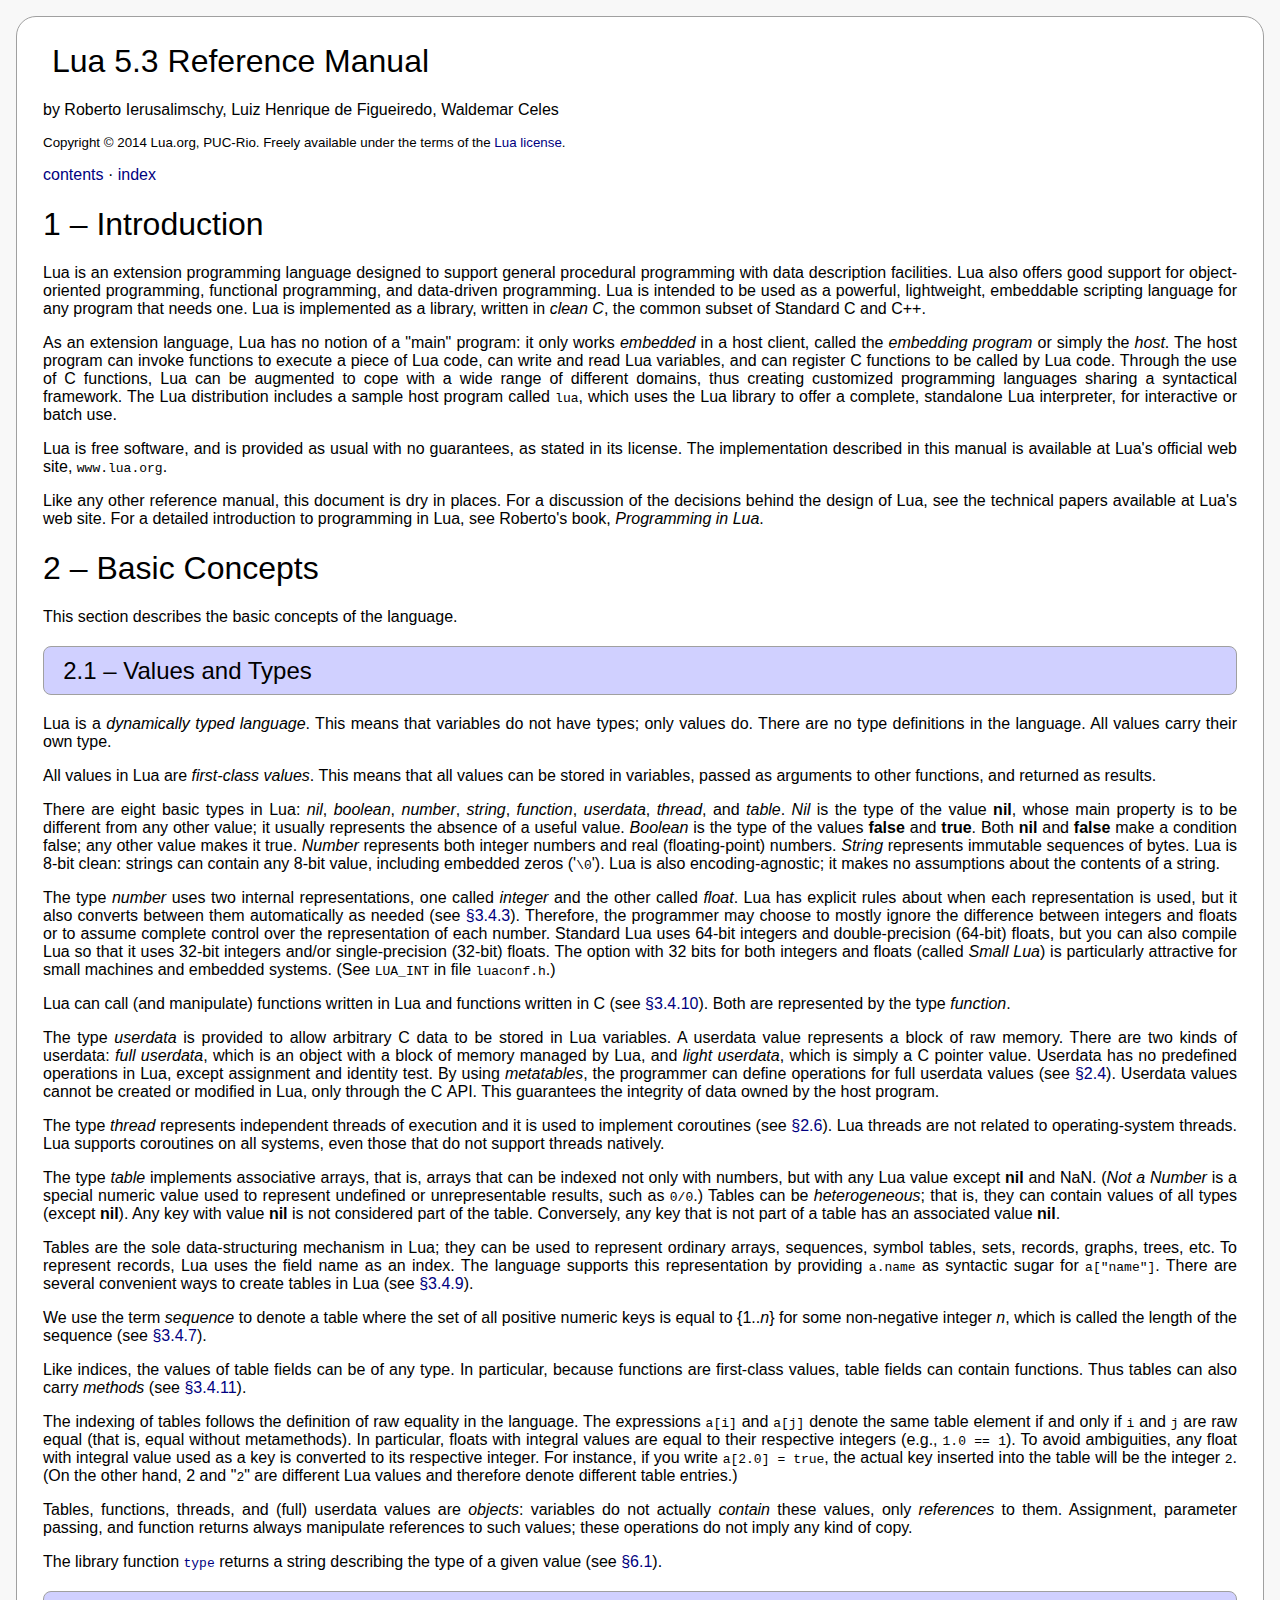
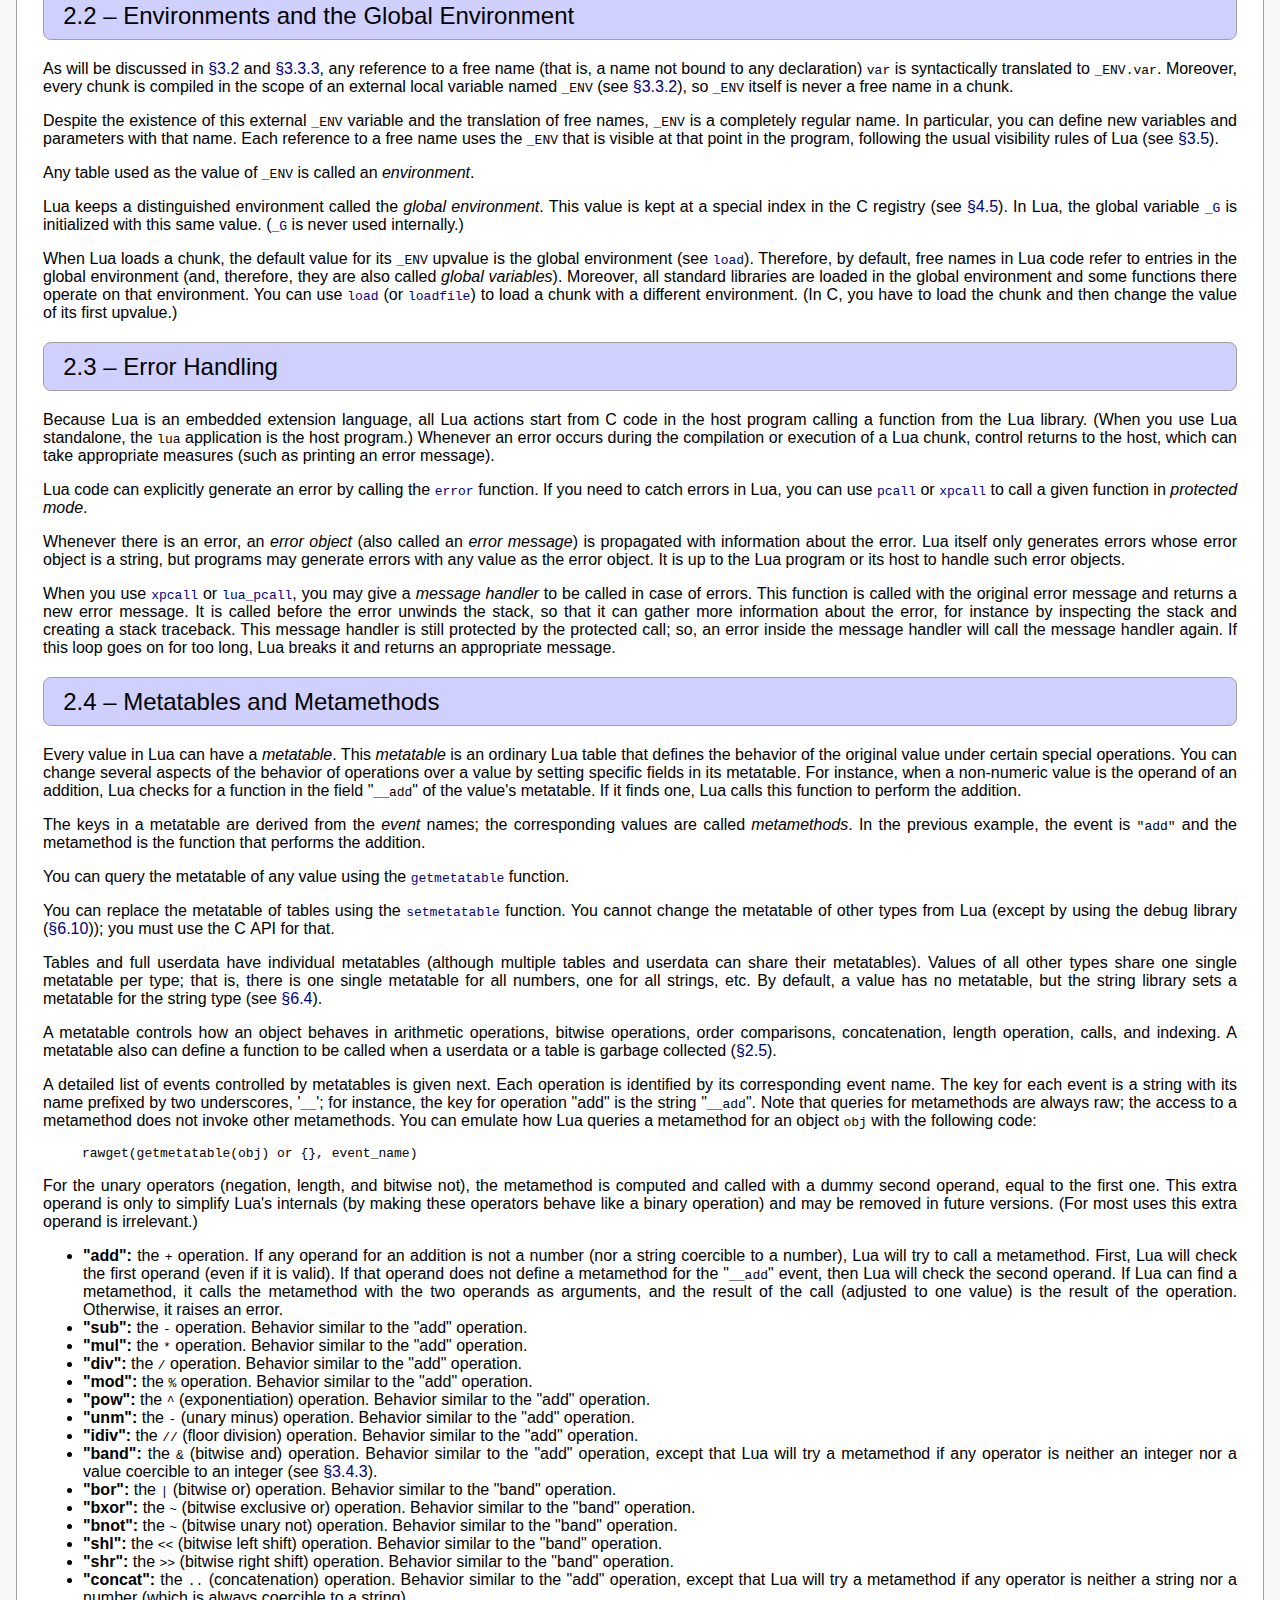
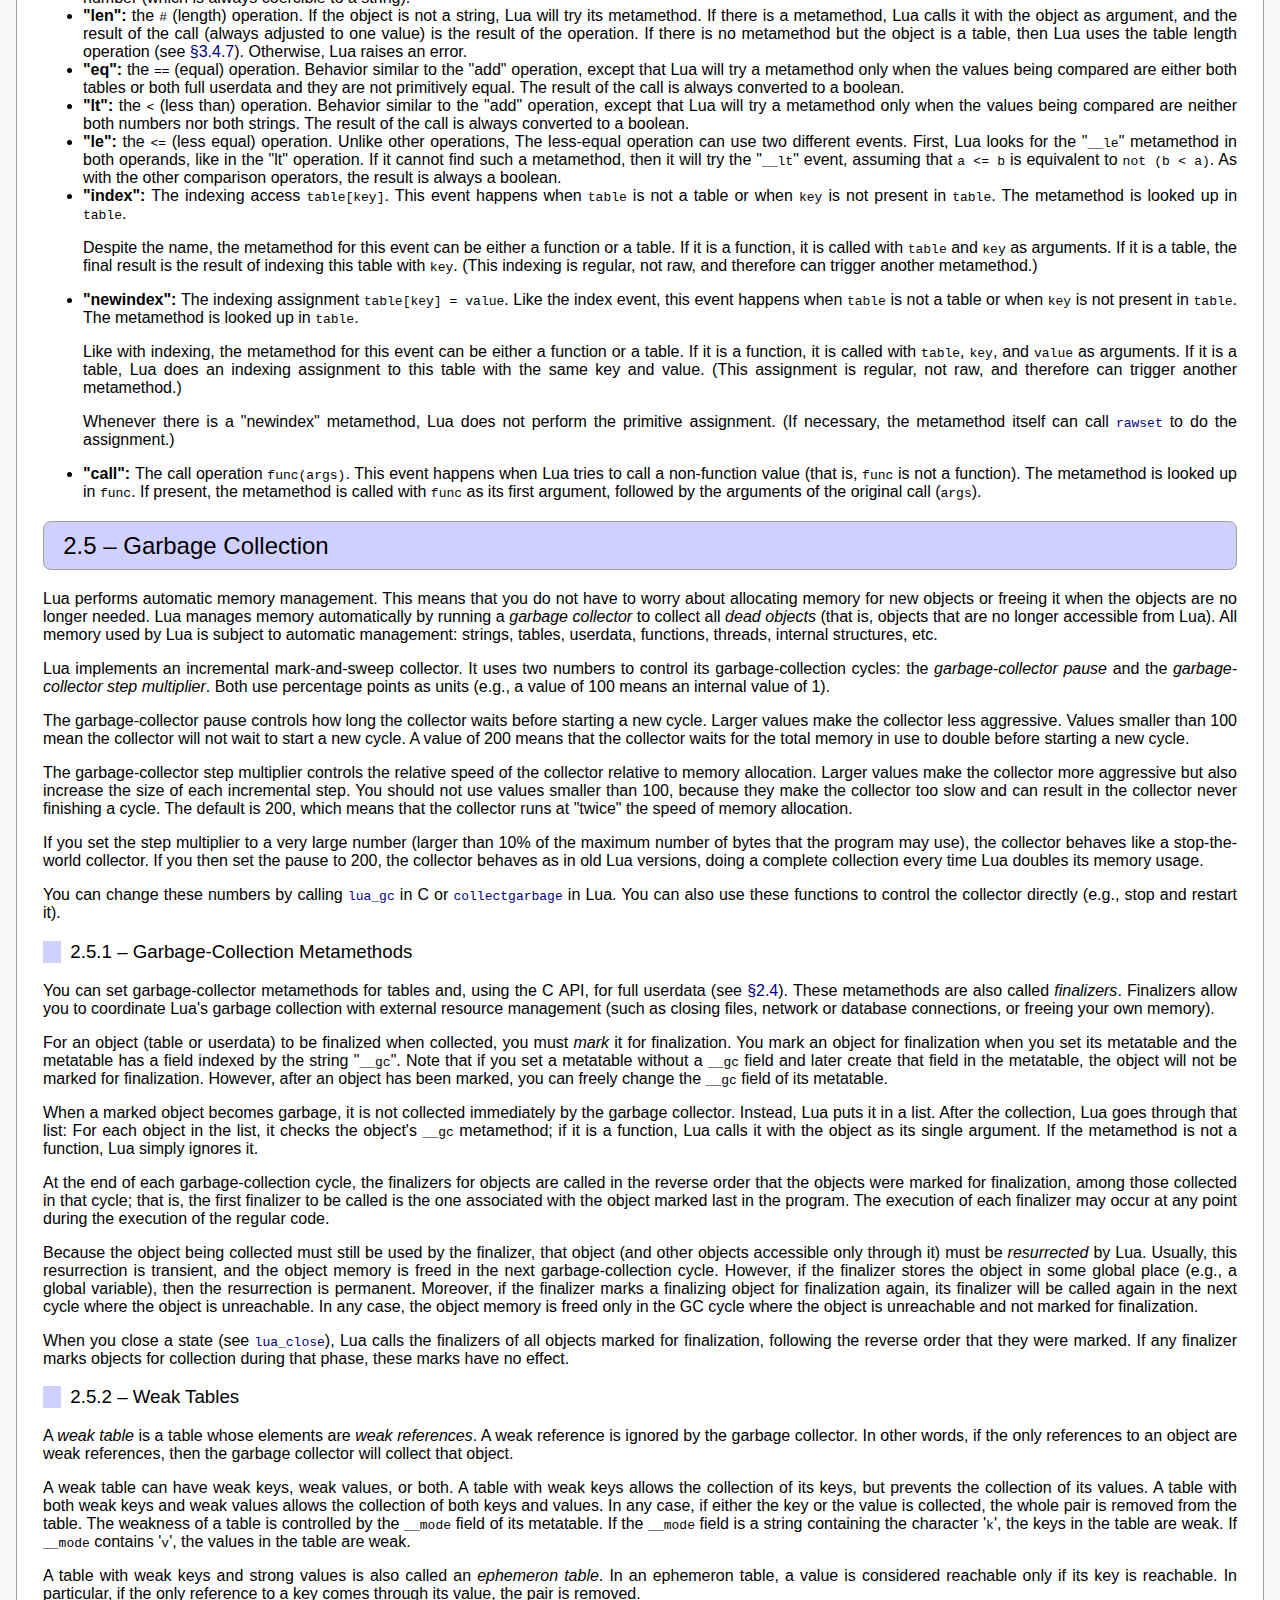
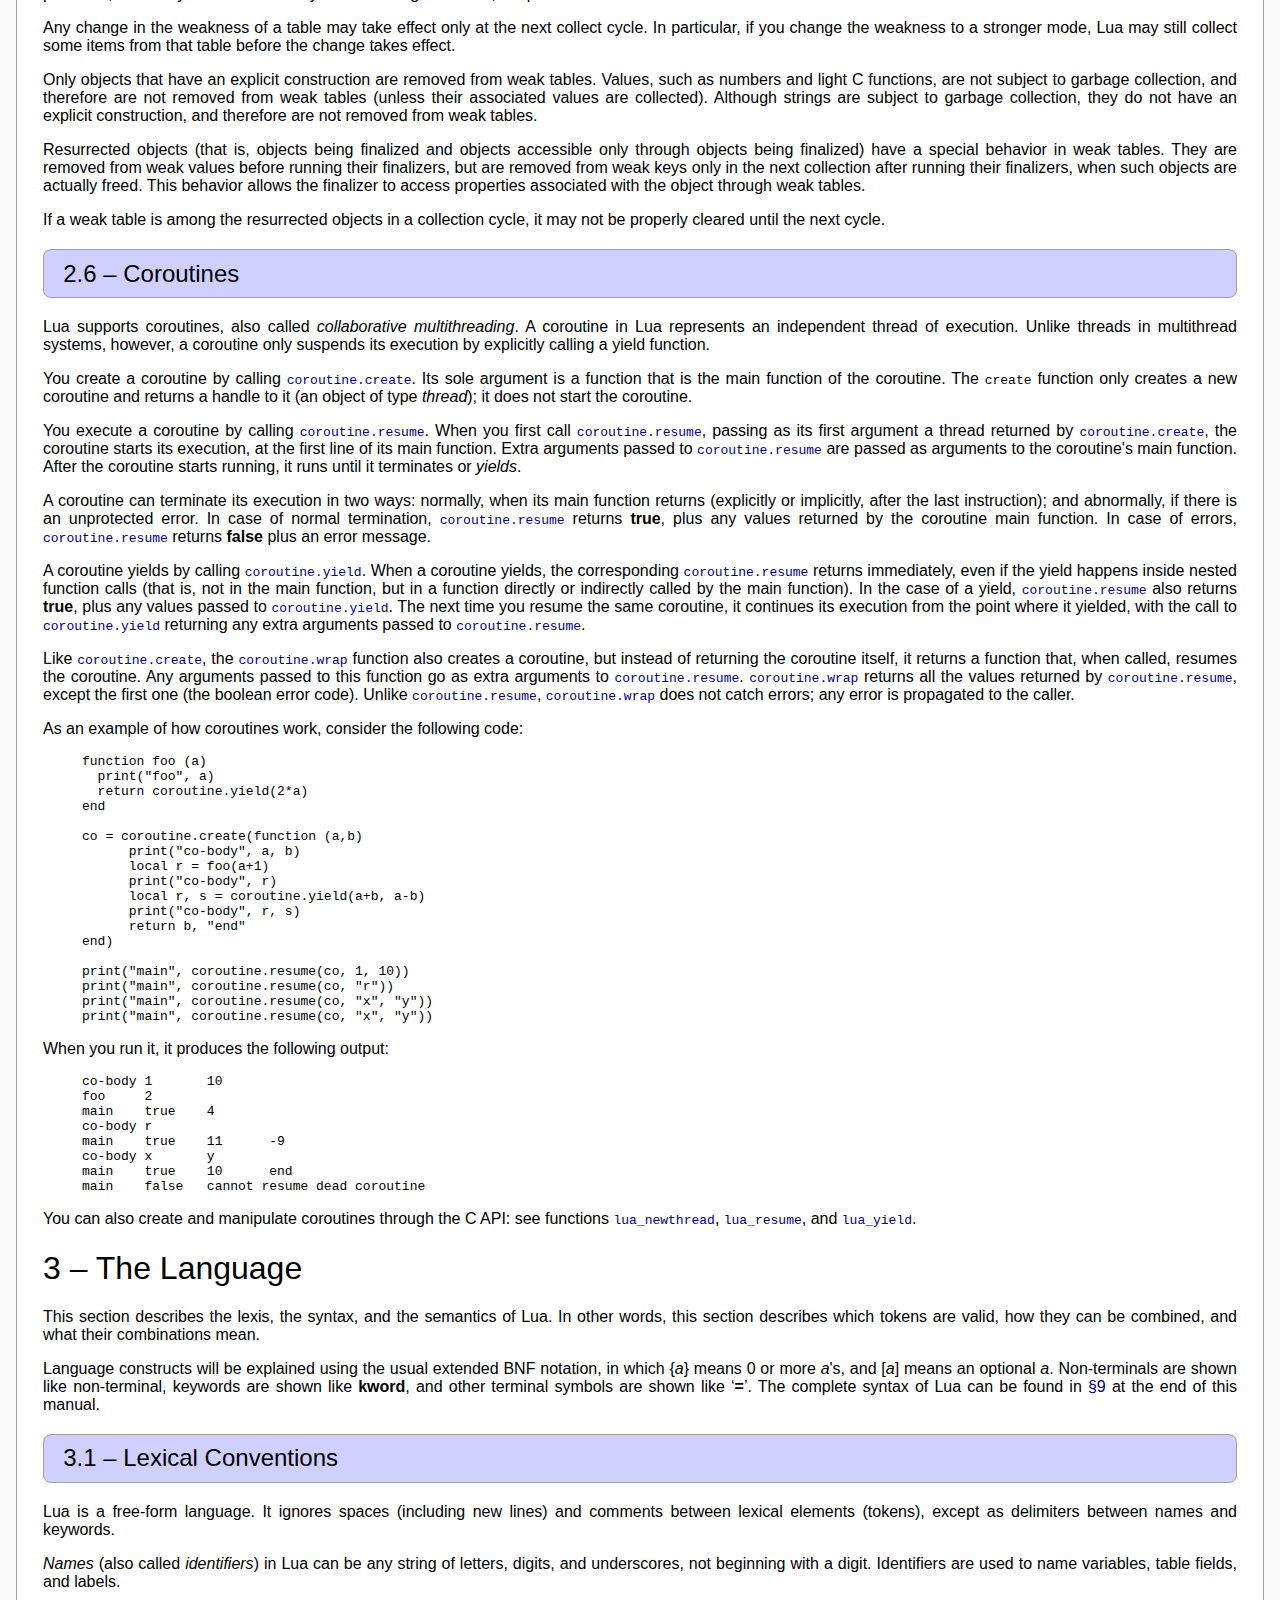
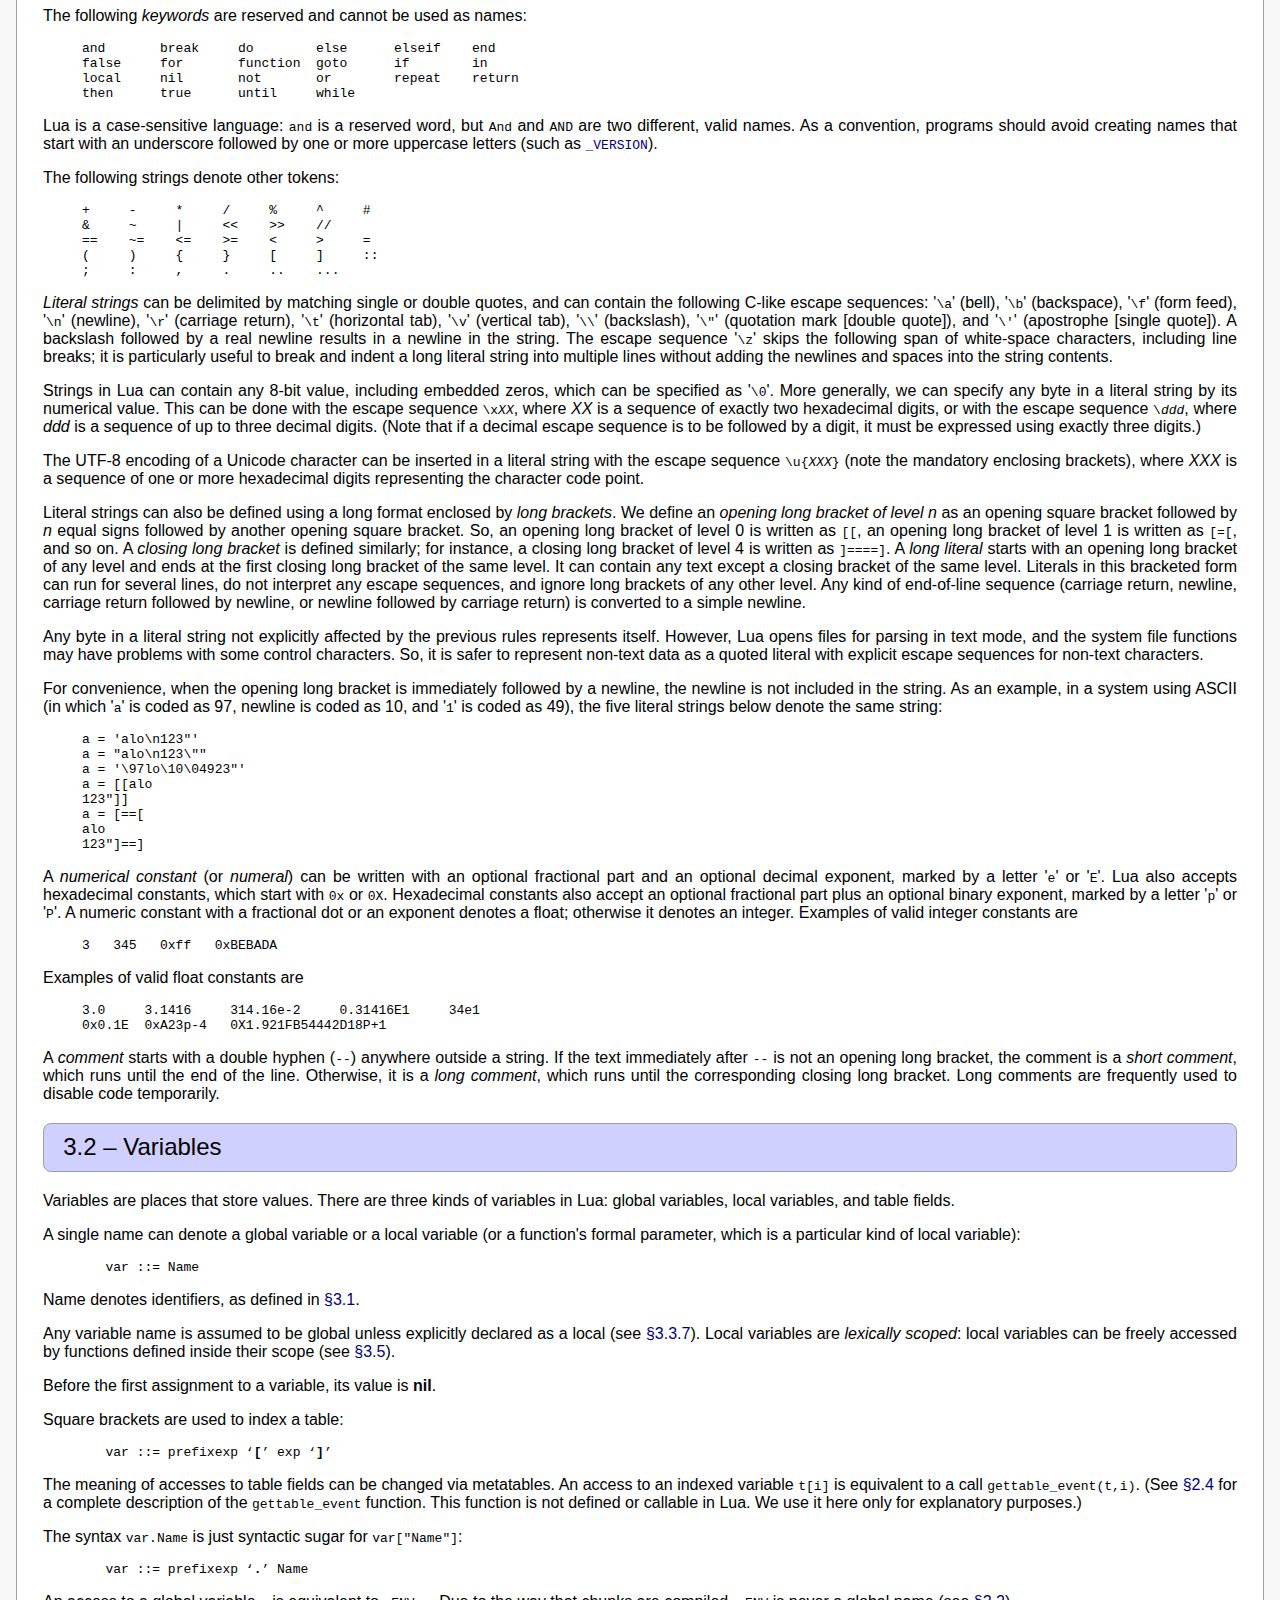
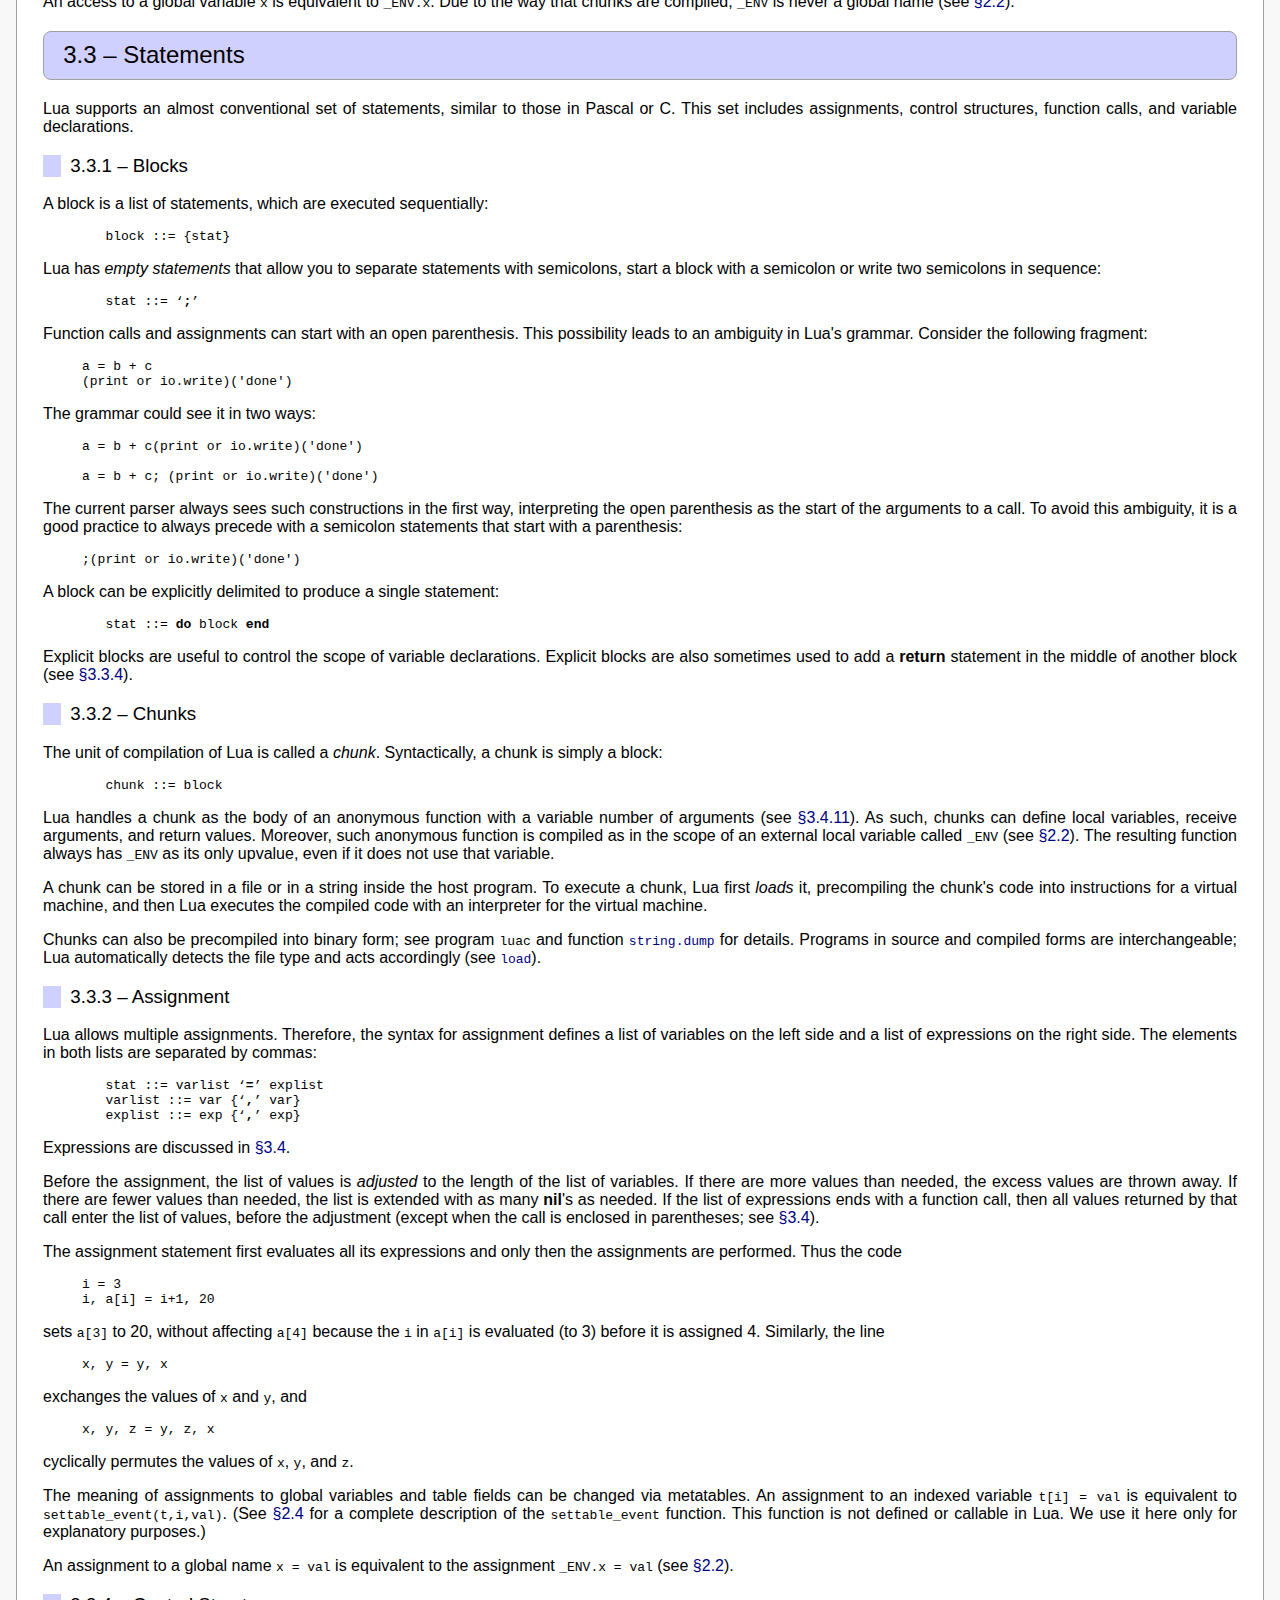
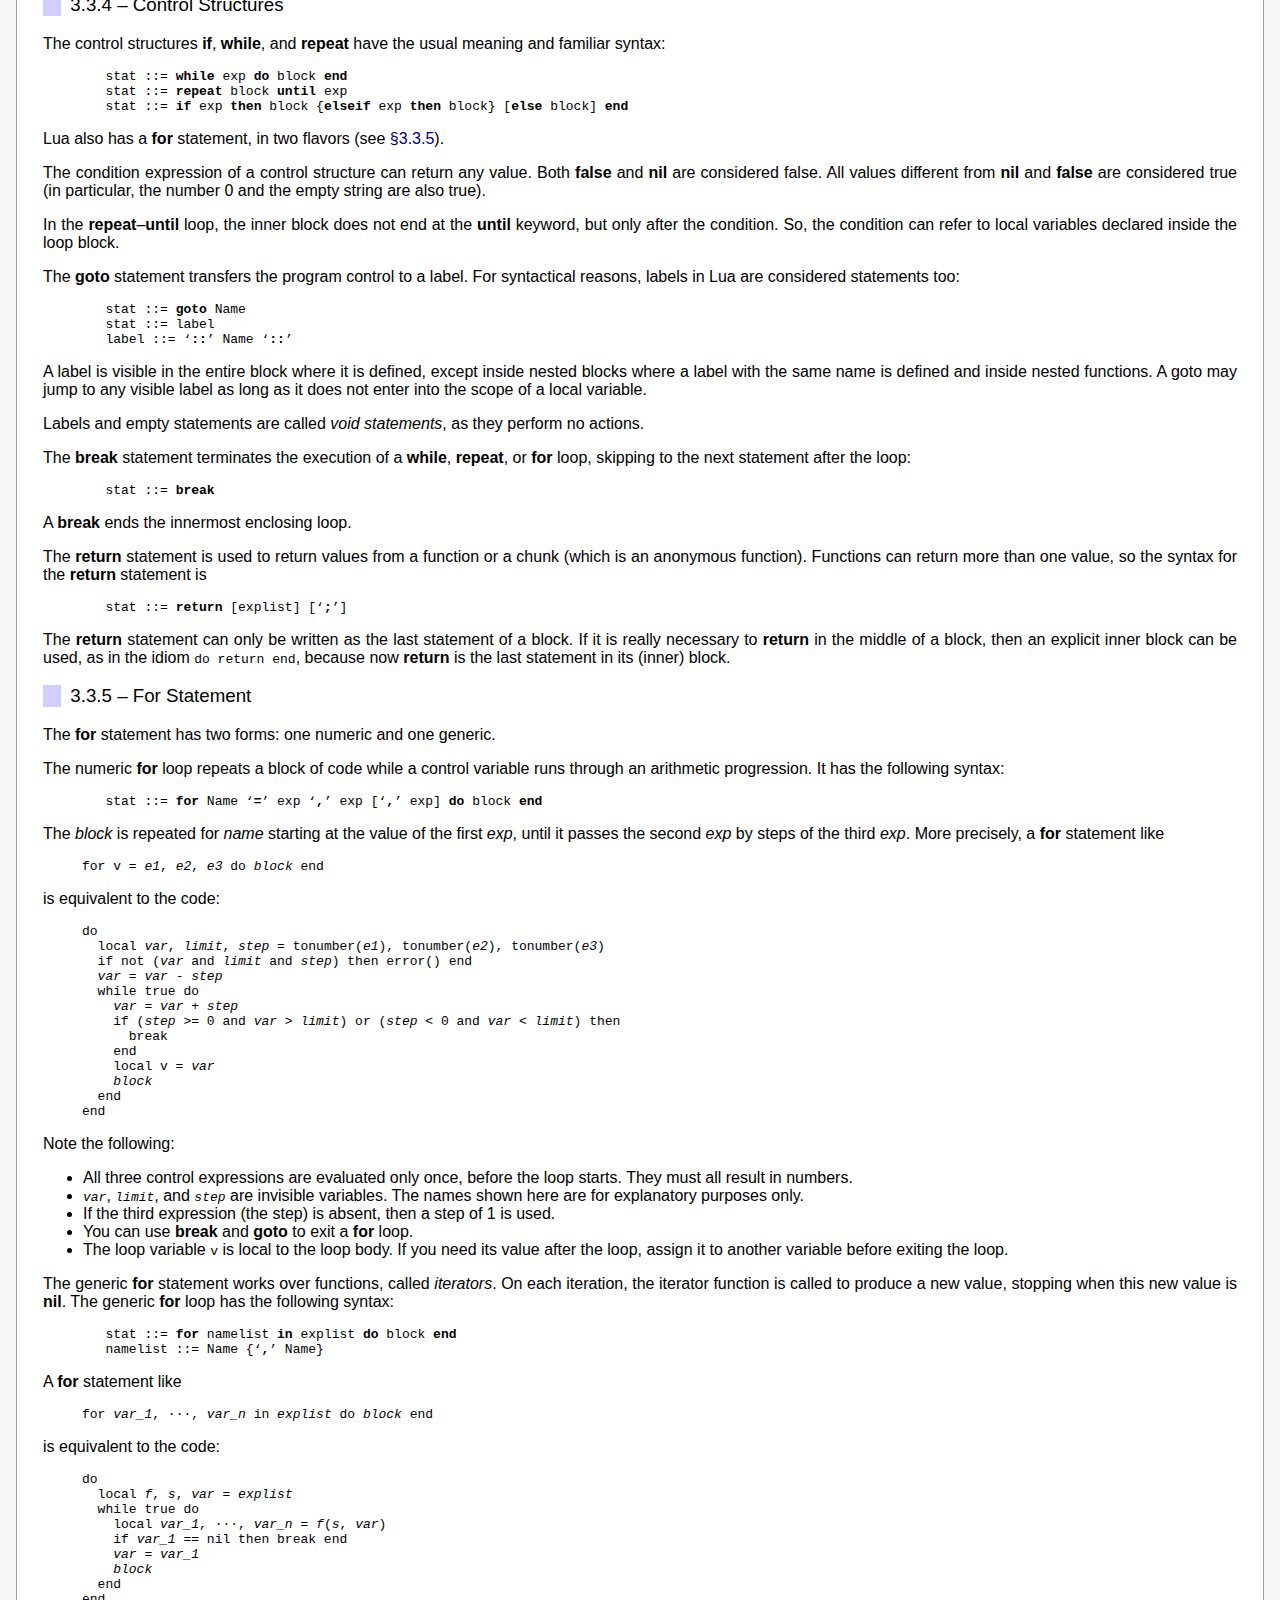
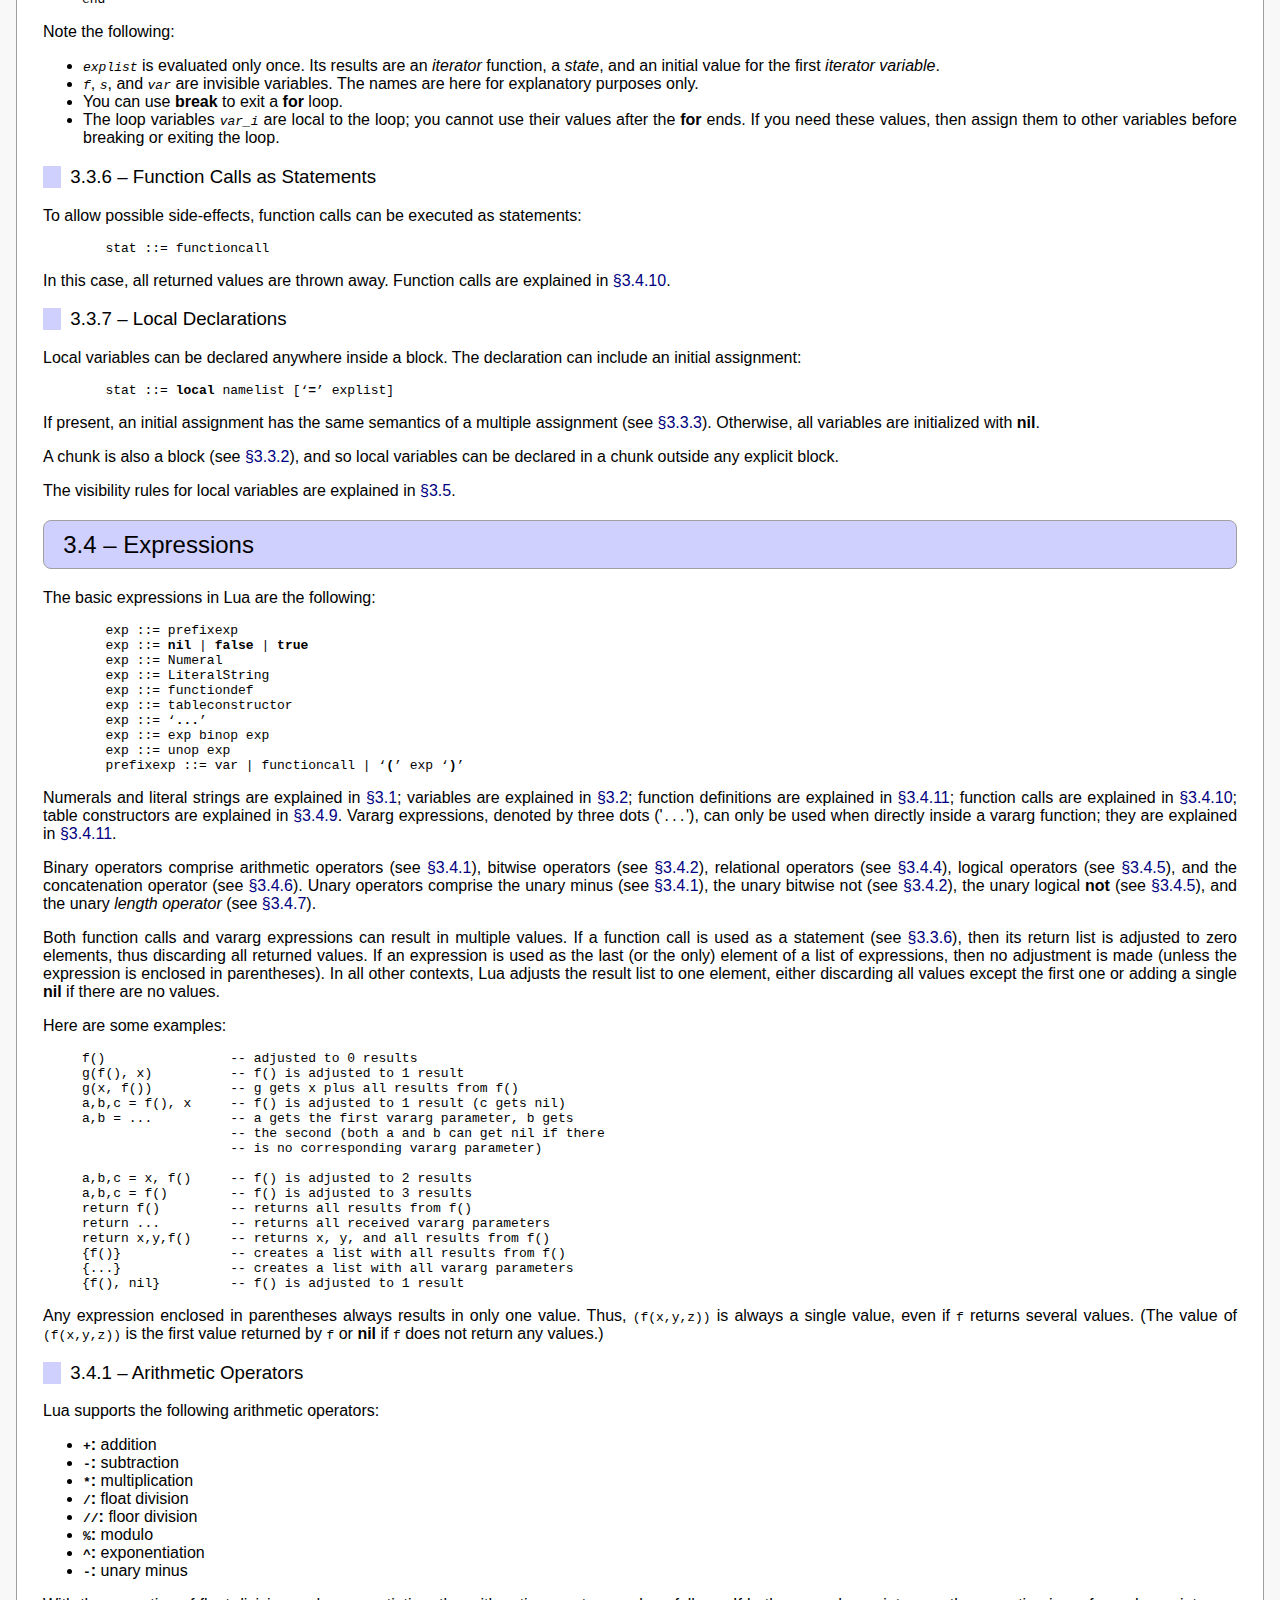
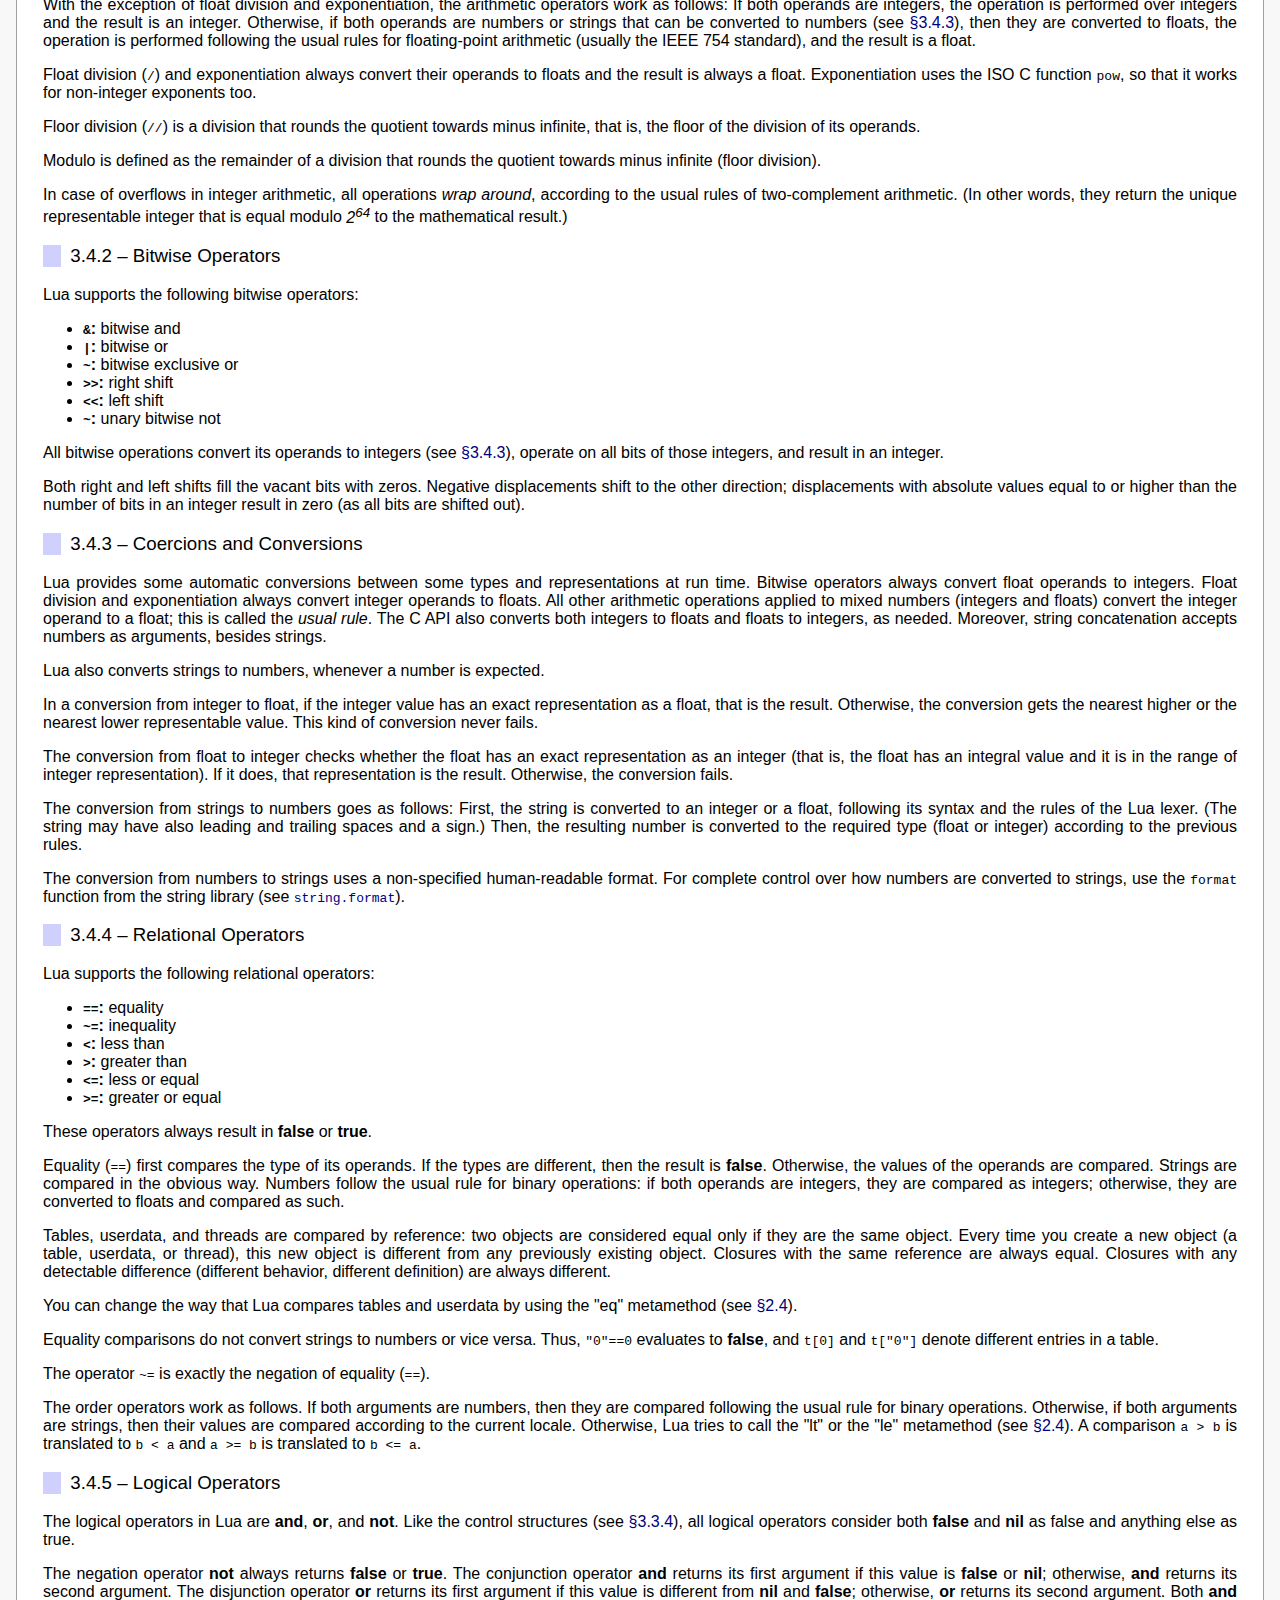
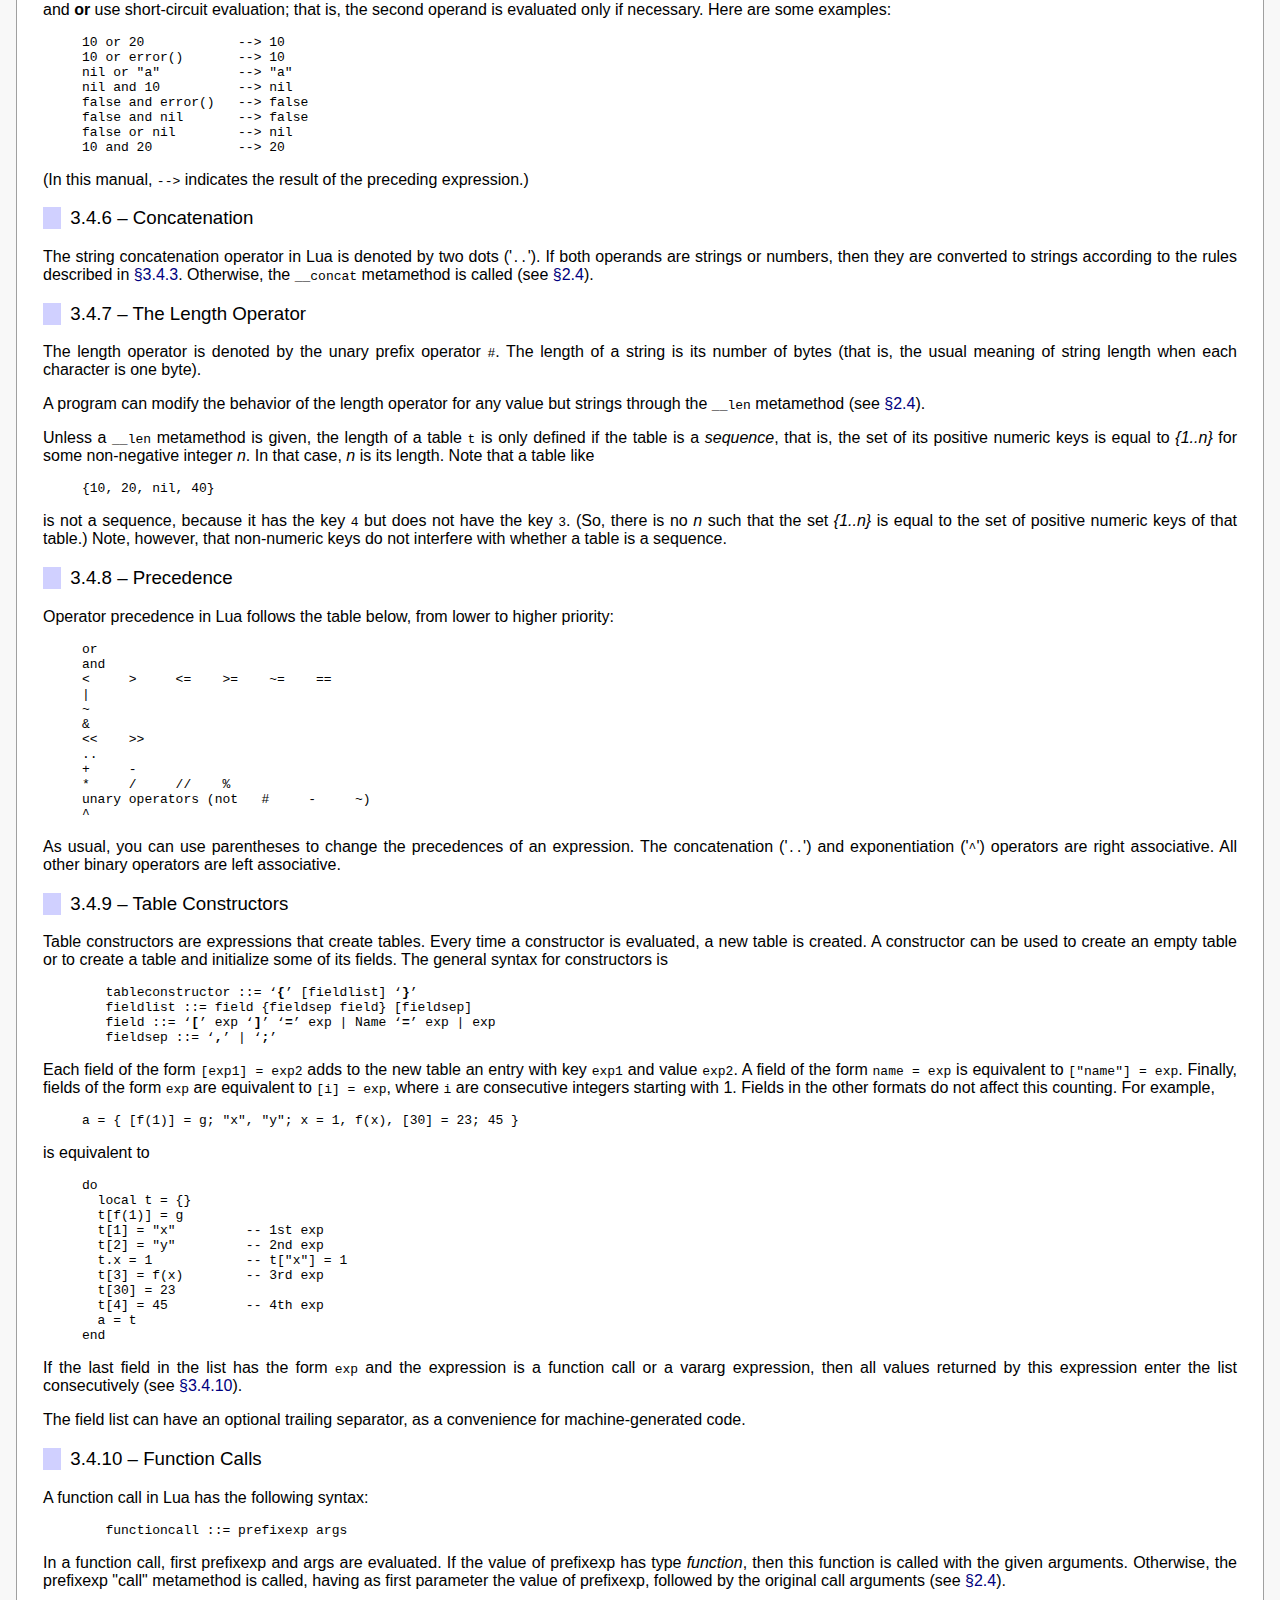
==== commit 54e0db6a: "Imported Lua 5.3.0-rc0" ====
--- a/doc/manual.html
+++ b/doc/manual.html
@@ -16,11 +16,6 @@
 Lua 5.3 Reference Manual
 </h1>
 
-<P>
-<IMG SRC="alert.png" ALIGN="absbottom">
-<EM>A few details may change in the final version.</EM>
-<P>
-
 by Roberto Ierusalimschy, Luiz Henrique de Figueiredo, Waldemar Celes
 <p>
 <small>
@@ -38,7 +33,7 @@
 <!-- ====================================================================== -->
 <p>
 
-<!-- $Id: manual.of,v 1.136 2014/10/22 16:16:43 roberto Exp $ -->
+<!-- $Id: manual.of,v 1.140 2014/12/10 11:58:42 roberto Exp $ -->
 
 
 
@@ -131,7 +126,7 @@
 Lua is 8-bit clean:
 strings can contain any 8-bit value,
 including embedded zeros ('<code>\0</code>').
-Lua is also enconding-agnostic;
+Lua is also encoding-agnostic;
 it makes no assumptions about the contents of a string.
 
 
@@ -150,6 +145,7 @@
 The option with 32 bits for both integers and floats 
 (called <em>Small Lua</em>) is particularly attractive
 for small machines and embedded systems.
+(See <code>LUA_INT</code> in file <code>luaconf.h</code>.)
 
 
 <p>
@@ -504,18 +500,18 @@
 </li>
 
 <li><b>"idiv": </b>
-the <code>//</code> (integer division) operation.
+the <code>//</code> (floor division) operation.
+
+Behavior similar to the "add" operation.
+</li>
+
+<li><b>"band": </b>
+the <code>&amp;</code> (bitwise and) operation.
 
 Behavior similar to the "add" operation,
 except that Lua will try a metamethod
 if any operator is neither an integer
 nor a value coercible to an integer (see <a href="#3.4.3">&sect;3.4.3</a>).
-</li>
-
-<li><b>"band": </b>
-the <code>&amp;</code> (bitwise and) operation.
-
-Behavior similar to the "idiv" operation.
 </li>
 
 <li><b>"bor": </b>
@@ -634,7 +630,7 @@
 
 
 <p>
-Again like with indexing,
+Like with indexing,
 the metamethod for this event can be either a function or a table.
 If it is a function,
 it is called with <code>table</code>, <code>key</code>, and <code>value</code> as arguments.
@@ -1392,7 +1388,7 @@
 <p>
 A chunk can be stored in a file or in a string inside the host program.
 To execute a chunk,
-Lua first \emph{loads} it,
+Lua first <em>loads</em> it,
 precompiling the chunk's code into instructions for a virtual machine,
 and then Lua executes the compiled code
 with an interpreter for the virtual machine.
@@ -1846,20 +1842,20 @@
 
 <h3>3.4.1 &ndash; <a name="3.4.1">Arithmetic Operators</a></h3><p>
 Lua supports the following arithmetic operators:
-<table border="1">
-<tr><td><code>+</code></td><td>addition</td></tr>
-<tr><td><code>-</code></td><td>subtraction</td></tr>
-<tr><td><code>*</code></td><td>multiplication</td></tr>
-<tr><td><code>/</code></td><td>float division</td></tr>
-<tr><td><code>//</code></td><td>integer division</td></tr>
-<tr><td><code>%</code></td><td>modulo</td></tr>
-<tr><td><code>^</code></td><td>exponentiation</td></tr>
-<tr><td><code>-</code></td><td>unary minus</td></tr>
-</table>
-
-
-<p>
-With the exception of divisions and exponentiation,
+
+<ul>
+<li><b><code>+</code>: </b>addition</li>
+<li><b><code>-</code>: </b>subtraction</li>
+<li><b><code>*</code>: </b>multiplication</li>
+<li><b><code>/</code>: </b>float division</li>
+<li><b><code>//</code>: </b>floor division</li>
+<li><b><code>%</code>: </b>modulo</li>
+<li><b><code>^</code>: </b>exponentiation</li>
+<li><b><code>-</code>: </b>unary minus</li>
+</ul>
+
+<p>
+With the exception of float division and exponentiation,
 the arithmetic operators work as follows:
 If both operands are integers,
 the operation is performed over integers and the result is an integer.
@@ -1877,16 +1873,14 @@
 Float division (<code>/</code>) and exponentiation
 always convert their operands to floats
 and the result is always a float.
-Exponentiation uses the ANSI&nbsp;C function <code>pow</code>,
+Exponentiation uses the ISO&nbsp;C function <code>pow</code>,
 so that it works for non-integer exponents too.
 
 
 <p>
-Integer division (<code>//</code>) converts its operands to integers
-(see <a href="#3.4.3">&sect;3.4.3</a>)
-and its result is always an integer.
-The result is always rounded towards minus infinite
-(floor division).
+Floor division (<code>//</code>) is a division 
+that rounds the quotient towards minus infinite,
+that is, the floor of the division of its operands.
 
 
 <p>
@@ -1906,15 +1900,15 @@
 
 <h3>3.4.2 &ndash; <a name="3.4.2">Bitwise Operators</a></h3><p>
 Lua supports the following bitwise operators:
-<table border="1">
-<tr><td><code>&amp;</code></td><td>bitwise and</td></tr>
-<tr><td><code>|</code></td><td>bitwise or</td></tr>
-<tr><td><code>~</code></td><td>bitwise exclusive or</td></tr>
-<tr><td><code>&gt;&gt;</code></td><td>right shift</td></tr>
-<tr><td><code>&lt;&lt;</code></td><td>left shift</td></tr>
-<tr><td><code>~</code></td><td>unary bitwise not</td></tr>
-</table>
-
+
+<ul>
+<li><b><code>&amp;</code>: </b>bitwise and</li>
+<li><b><code>|</code>: </b>bitwise or</li>
+<li><b><code>~</code>: </b>bitwise exclusive or</li>
+<li><b><code>&gt;&gt;</code>: </b>right shift</li>
+<li><b><code>&lt;&lt;</code>: </b>left shift</li>
+<li><b><code>~</code>: </b>unary bitwise not</li>
+</ul>
 
 <p>
 All bitwise operations convert its operands to integers
@@ -1937,12 +1931,12 @@
 <h3>3.4.3 &ndash; <a name="3.4.3">Coercions and Conversions</a></h3><p>
 Lua provides some automatic conversions between some
 types and representations at run time.
-Most arithmetic operations applied to mixed numbers
+Bitwise operators always convert float operands to integers.
+Float division and exponentiation
+always convert integer operands to floats.
+All other arithmetic operations applied to mixed numbers
 (integers and floats) convert the integer operand to a float;
 this is called the <em>usual rule</em>.
-Float division always converts integer operands to floats;
-integer division and bitwise operators
-always convert float operands to integers.
 The C API also converts both integers to floats and
 floats to integers, as needed.
 Moreover, string concatenation accepts numbers as arguments,
@@ -1995,14 +1989,15 @@
 
 <h3>3.4.4 &ndash; <a name="3.4.4">Relational Operators</a></h3><p>
 Lua supports the following relational operators:
-<table border="1">
-<tr><td><code>==</code></td><td>equality</td></tr>
-<tr><td><code>~=</code></td><td>inequality</td></tr>
-<tr><td><code>&lt;</code></td><td>less than</td></tr>
-<tr><td><code>&gt;</code></td><td>greater than</td></tr>
-<tr><td><code>&lt;=</code></td><td>less or equal</td></tr>
-<tr><td><code>&gt;=</code></td><td>greater or equal</td></tr>
-</table>
+
+<ul>
+<li><b><code>==</code>: </b>equality</li>
+<li><b><code>~=</code>: </b>inequality</li>
+<li><b><code>&lt;</code>: </b>less than</li>
+<li><b><code>&gt;</code>: </b>greater than</li>
+<li><b><code>&lt;=</code>: </b>less or equal</li>
+<li><b><code>&gt;=</code>: </b>greater or equal</li>
+</ul><p>
 These operators always result in <b>false</b> or <b>true</b>.
 
 
@@ -2895,7 +2890,15 @@
        ...     /* code 1 */
        return k(L, lua_pcallk(L, n, m, h, ctx2, k), ctx1);
      }
-</pre>
+</pre><p>
+Note the external, explicit call to the continuation:
+Lua will call the continuation only if needed, that is,
+in case of errors or resuming after an yield.
+If the called function returns normally without ever yielding,
+<a href="#lua_pcallk"><code>lua_pcallk</code></a> (and <a href="#lua_callk"><code>lua_callk</code></a>) will also return normally.
+(Of course, instead of calling the continuation in that case,
+you can do the equivalent work directly inside the original function.)
+
 
 <p>
 Besides the Lua state,
@@ -3085,13 +3088,13 @@
 <li><b><a name="pdf-LUA_OPSUB"><code>LUA_OPSUB</code></a>: </b> performs subtraction (<code>-</code>)</li>
 <li><b><a name="pdf-LUA_OPMUL"><code>LUA_OPMUL</code></a>: </b> performs multiplication (<code>*</code>)</li>
 <li><b><a name="pdf-LUA_OPDIV"><code>LUA_OPDIV</code></a>: </b> performs float division (<code>/</code>)</li>
-<li><b><a name="pdf-LUA_OPIDIV"><code>LUA_OPIDIV</code></a>: </b> performs integer division (<code>//</code>)</li>
+<li><b><a name="pdf-LUA_OPIDIV"><code>LUA_OPIDIV</code></a>: </b> performs floor division (<code>//</code>)</li>
 <li><b><a name="pdf-LUA_OPMOD"><code>LUA_OPMOD</code></a>: </b> performs modulo (<code>%</code>)</li>
 <li><b><a name="pdf-LUA_OPPOW"><code>LUA_OPPOW</code></a>: </b> performs exponentiation (<code>^</code>)</li>
 <li><b><a name="pdf-LUA_OPUNM"><code>LUA_OPUNM</code></a>: </b> performs mathematical negation (unary <code>-</code>)</li>
 <li><b><a name="pdf-LUA_OPBNOT"><code>LUA_OPBNOT</code></a>: </b> performs bitwise negation (<code>~</code>)</li>
 <li><b><a name="pdf-LUA_OPBAND"><code>LUA_OPBAND</code></a>: </b> performs bitwise and (<code>&amp;</code>)</li>
-<li><b><a name="pdf-LUA_OPBOR"><code>LUA_OPBOR</code></a>: </b> performs bitwise or (<code>|</code>)</li>
+<li><b><a name="pdf-LUA_OPBOR"><code>LUA_OPBOR</code></a>|   performs bitwise or (<code>: </b></code>)</li>
 <li><b><a name="pdf-LUA_OPBXOR"><code>LUA_OPBXOR</code></a>: </b> performs bitwise exclusive or (<code>~</code>)</li>
 <li><b><a name="pdf-LUA_OPSHL"><code>LUA_OPSHL</code></a>: </b> performs left shift (<code>&lt;&lt;</code>)</li>
 <li><b><a name="pdf-LUA_OPSHR"><code>LUA_OPSHR</code></a>: </b> performs right shift (<code>&gt;&gt;</code>)</li>
@@ -3881,7 +3884,7 @@
 <pre>int lua_load (lua_State *L,
               lua_Reader reader,
               void *data,
-              const char *source,
+              const char *chunkname,
               const char *mode);</pre>
 
 <p>
@@ -3920,7 +3923,7 @@
 
 
 <p>
-The <code>source</code> argument gives a name to the chunk,
+The <code>chunkname</code> argument gives a name to the chunk,
 which is used for error messages and in debug information (see <a href="#4.9">&sect;4.9</a>).
 
 
@@ -3939,11 +3942,12 @@
 
 
 <p>
-If the resulting function has one upvalue,
-this upvalue is set to the value of the global environment
+If the resulting function has upvalues,
+its first upvalue is set to the value of the global environment
 stored at index <code>LUA_RIDX_GLOBALS</code> in the registry (see <a href="#4.5">&sect;4.5</a>).
 When loading main chunks,
 this upvalue will be the <code>_ENV</code> variable (see <a href="#2.2">&sect;2.2</a>).
+Other upvalues are initialized with <b>nil</b>.
 
 
 
@@ -4074,8 +4078,8 @@
 
 
 
-<hr><h3><a name="lua_numtointeger"><code>lua_numtointeger</code></a></h3>
-<pre>int lua_numtointeger (lua_Number n, lua_Integer *p);</pre>
+<hr><h3><a name="lua_numbertointeger"><code>lua_numbertointeger</code></a></h3>
+<pre>int lua_numbertointeger (lua_Number n, lua_Integer *p);</pre>
 
 <p>
 Converts a Lua float to a Lua integer.
@@ -4282,7 +4286,7 @@
 <p>
 Pushes onto the stack a formatted string
 and returns a pointer to this string.
-It is similar to the ANSI&nbsp;C function <code>sprintf</code>,
+It is similar to the ISO&nbsp;C function <code>sprintf</code>,
 but has some important differences:
 
 <ul>
@@ -5344,7 +5348,7 @@
 <ul>
 
 <li><b><code>source</code>: </b>
-the source of the chunk that created the function.
+the name of the chunk that created the function.
 If <code>source</code> starts with a '<code>@</code>',
 it means that the function was defined in a file where
 the file name follows the '<code>@</code>'.
@@ -5542,7 +5546,7 @@
 
 <hr><h3><a name="lua_getlocal"><code>lua_getlocal</code></a></h3><p>
 <span class="apii">[-0, +(0|1), &ndash;]</span>
-<pre>const char *lua_getlocal (lua_State *L, lua_Debug *ar, int n);</pre>
+<pre>const char *lua_getlocal (lua_State *L, const lua_Debug *ar, int n);</pre>
 
 <p>
 Gets information about a local variable of
@@ -5735,7 +5739,7 @@
 
 <hr><h3><a name="lua_setlocal"><code>lua_setlocal</code></a></h3><p>
 <span class="apii">[-(0|1), +0, &ndash;]</span>
-<pre>const char *lua_setlocal (lua_State *L, lua_Debug *ar, int n);</pre>
+<pre>const char *lua_setlocal (lua_State *L, const lua_Debug *ar, int n);</pre>
 
 <p>
 Sets the value of a local variable of a given activation record.
@@ -6354,11 +6358,13 @@
 
 <hr><h3><a name="luaL_getmetatable"><code>luaL_getmetatable</code></a></h3><p>
 <span class="apii">[-0, +1, &ndash;]</span>
-<pre>void luaL_getmetatable (lua_State *L, const char *tname);</pre>
+<pre>int luaL_getmetatable (lua_State *L, const char *tname);</pre>
 
 <p>
 Pushes onto the stack the metatable associated with name <code>tname</code>
 in the registry (see <a href="#luaL_newmetatable"><code>luaL_newmetatable</code></a>).
+If there is no metatable associated with <code>tname</code>,
+returns false and pushes <b>nil</b>.
 
 
 
@@ -6854,8 +6860,8 @@
 
 <p>
 A file handle is implemented as a full userdata,
-with a metatable called <code>LUA_FILEHANDLE</code>.
-<code>LUA_FILEHANDLE</code> is a macro with the actual metatable's name.
+with a metatable called <code>LUA_FILEHANDLE</code>
+(where <code>LUA_FILEHANDLE</code> is a macro with the actual metatable's name).
 The metatable is created by the I/O library
 (see <a href="#luaL_newmetatable"><code>luaL_newmetatable</code></a>).
 
@@ -7045,10 +7051,11 @@
 <a name="pdf-luaopen_package"><code>luaopen_package</code></a> (for the package library),
 <a name="pdf-luaopen_coroutine"><code>luaopen_coroutine</code></a> (for the coroutine library),
 <a name="pdf-luaopen_string"><code>luaopen_string</code></a> (for the string library),
+<a name="pdf-luaopen_utf8"><code>luaopen_utf8</code></a> (for the UTF8 library),
 <a name="pdf-luaopen_table"><code>luaopen_table</code></a> (for the table library),
 <a name="pdf-luaopen_math"><code>luaopen_math</code></a> (for the mathematical library),
 <a name="pdf-luaopen_io"><code>luaopen_io</code></a> (for the I/O library),
-<a name="pdf-luaopen_os"><code>luaopen_os</code></a> (for the Operating System library),
+<a name="pdf-luaopen_os"><code>luaopen_os</code></a> (for the operating system library),
 and <a name="pdf-luaopen_debug"><code>luaopen_debug</code></a> (for the debug library).
 These functions are declared in <a name="pdf-lualib.h"><code>lualib.h</code></a>.
 
@@ -7220,7 +7227,7 @@
 
 
 <p>
-<hr><h3><a name="pdf-load"><code>load (ld [, source [, mode [, env]]])</code></a></h3>
+<hr><h3><a name="pdf-load"><code>load (chunk [, chunkname [, mode [, env]]])</code></a></h3>
 
 
 <p>
@@ -7228,10 +7235,10 @@
 
 
 <p>
-If <code>ld</code> is a string, the chunk is this string.
-If <code>ld</code> is a function,
+If <code>chunk</code> is a string, the chunk is this string.
+If <code>chunk</code> is a function,
 <code>load</code> calls it repeatedly to get the chunk pieces.
-Each call to <code>ld</code> must return a string that concatenates
+Each call to <code>chunk</code> must return a string that concatenates
 with previous results.
 A return of an empty string, <b>nil</b>, or no value signals the end of the chunk.
 
@@ -7247,19 +7254,22 @@
 the first upvalue is set to the value of <code>env</code>,
 if that parameter is given,
 or to the value of the global environment.
+Other upvalues are initialized with <b>nil</b>.
 (When you load a main chunk,
 the resulting function will always have exactly one upvalue,
 the <code>_ENV</code> variable (see <a href="#2.2">&sect;2.2</a>).
 However,
 when you load a binary chunk created from a function (see <a href="#pdf-string.dump"><code>string.dump</code></a>),
-the resulting function can have arbitrary upvalues.)
-
-
-<p>
-<code>source</code> is used as the source of the chunk for error messages
+the resulting function can have an arbitrary number of upvalues.)
+All upvalues are fresh, that is,
+they are not shared with any other function.
+
+
+<p>
+<code>chunkname</code> is used as the name of the chunk for error messages
 and debug information (see <a href="#4.9">&sect;4.9</a>).
 When absent,
-it defaults to <code>ld</code>, if <code>ld</code> is a string,
+it defaults to <code>chunk</code>, if <code>chunk</code> is a string,
 or to "<code>=(load)</code>" otherwise.
 
 
@@ -8101,6 +8111,15 @@
 (local variable names, lines, etc.).
 
 
+<p>
+Functions with upvalues have only their number of upvalues saved.
+When (re)loaded,
+those upvalues receive fresh instances containing <b>nil</b>.
+(You can use the debug library to serialize
+and reload the upvalues of a function
+in a way adequate to your needs.)
+
+
 
 
 <p>
@@ -8139,7 +8158,7 @@
 <p>
 Returns a formatted version of its variable number of arguments
 following the description given in its first argument (which must be a string).
-The format string follows the same rules as the ANSI&nbsp;C function <code>sprintf</code>.
+The format string follows the same rules as the ISO&nbsp;C function <code>sprintf</code>.
 The only differences are that the options/modifiers
 <code>*</code>, <code>h</code>, <code>L</code>, <code>l</code>, <code>n</code>,
 and <code>p</code> are not supported
@@ -8339,11 +8358,25 @@
 
 
 <p>
+<hr><h3><a name="pdf-string.packsize"><code>string.packsize (fmt)</code></a></h3>
+
+
+<p>
+Returns the size of a string resulting from <a href="#pdf-string.pack"><code>string.pack</code></a>
+with the given format.
+The format string cannot have the variable-length options
+'<code>s</code>' or '<code>z</code>' (see <a href="#6.4.2">&sect;6.4.2</a>).
+
+
+
+
+<p>
 <hr><h3><a name="pdf-string.rep"><code>string.rep (s, n [, sep])</code></a></h3>
 Returns a string that is the concatenation of <code>n</code> copies of
 the string <code>s</code> separated by the string <code>sep</code>.
 The default value for <code>sep</code> is the empty string
 (that is, no separator).
+Returns the empty string if <code>n</code> is not positive.
 
 
 
@@ -8614,7 +8647,8 @@
 <h3>6.4.2 &ndash; <a name="6.4.2">Format Strings for Pack and Unpack</a></h3>
 
 <p>
-The first argument to both <a href="#pdf-string.pack"><code>string.pack</code></a> and <a href="#pdf-string.unpack"><code>string.unpack</code></a>
+The first argument to <a href="#pdf-string.pack"><code>string.pack</code></a>,
+<a href="#pdf-string.packsize"><code>string.packsize</code></a>, and <a href="#pdf-string.unpack"><code>string.unpack</code></a>
 is a format string,
 which describes the layout of the structure being created or read.
 
@@ -8622,42 +8656,43 @@
 <p>
 A format string is a sequence of conversion options.
 The conversion options are as follows:
-<table border="1">
-<tr><td><code>&lt;</code></td><td>sets little endian</td></tr>
-<tr><td><code>&gt;</code></td><td>sets big endian</td></tr>
-<tr><td><code>![<em>n</em>]</code></td><td>sets maximum alignment to <code>n</code>
-(default is native alignment)</td></tr>
-<tr><td><code>b</code></td><td>a signed byte (<code>char</code>)</td></tr>
-<tr><td><code>B</code></td><td>an unsigned byte (<code>char</code>)</td></tr>
-<tr><td><code>h</code></td><td>a signed <code>short</code> (native size)</td></tr>
-<tr><td><code>H</code></td><td>an unsigned <code>short</code> (native size)</td></tr>
-<tr><td><code>l</code></td><td>a signed <code>long</code> (native size)</td></tr>
-<tr><td><code>L</code></td><td>an unsigned <code>long</code> (native size)</td></tr>
-<tr><td><code>j</code></td><td>a <code>lua_Integer</code></td></tr>
-<tr><td><code>J</code></td><td>a <code>lua_Unsigned</code></td></tr>
-<tr><td><code>T</code></td><td>a <code>size_t</code> (native size)</td></tr>
-<tr><td><code>i[<em>n</em>]</code></td><td>a signed <code>int</code> with <code>n</code> bytes
-(default is native size)</td></tr>
-<tr><td><code>I[<em>n</em>]</code></td><td>an unsigned <code>int</code> with <code>n</code> bytes
-(default is native size)</td></tr>
-<tr><td><code>f</code></td><td>a <code>float</code> (native size)</td></tr>
-<tr><td><code>d</code></td><td>a <code>double</code> (native size)</td></tr>
-<tr><td><code>n</code></td><td>a <code>lua_Number</code></td></tr>
-<tr><td><code>c[<em>n</em>]</code></td><td>a fixed-sized string with <code>n</code> bytes
-(default is 1)</td></tr>
-<tr><td><code>z</code></td><td>a zero-terminated string</td></tr>
-<tr><td><code>s[<em>n</em>]</code></td><td>a string preceded by its length
+
+<ul>
+<li><b><code>&lt;</code>: </b>sets little endian</li>
+<li><b><code>&gt;</code>: </b>sets big endian</li>
+<li><b><code>=</code>: </b>sets native endian</li>
+<li><b><code>![<em>n</em>]</code>: </b>sets maximum alignment to <code>n</code>
+(default is native alignment)</li>
+<li><b><code>b</code>: </b>a signed byte (<code>char</code>)</li>
+<li><b><code>B</code>: </b>an unsigned byte (<code>char</code>)</li>
+<li><b><code>h</code>: </b>a signed <code>short</code> (native size)</li>
+<li><b><code>H</code>: </b>an unsigned <code>short</code> (native size)</li>
+<li><b><code>l</code>: </b>a signed <code>long</code> (native size)</li>
+<li><b><code>L</code>: </b>an unsigned <code>long</code> (native size)</li>
+<li><b><code>j</code>: </b>a <code>lua_Integer</code></li>
+<li><b><code>J</code>: </b>a <code>lua_Unsigned</code></li>
+<li><b><code>T</code>: </b>a <code>size_t</code> (native size)</li>
+<li><b><code>i[<em>n</em>]</code>: </b>a signed <code>int</code> with <code>n</code> bytes
+(default is native size)</li>
+<li><b><code>I[<em>n</em>]</code>: </b>an unsigned <code>int</code> with <code>n</code> bytes
+(default is native size)</li>
+<li><b><code>f</code>: </b>a <code>float</code> (native size)</li>
+<li><b><code>d</code>: </b>a <code>double</code> (native size)</li>
+<li><b><code>n</code>: </b>a <code>lua_Number</code></li>
+<li><b><code>c<em>n</em></code>: </b>a fixed-sized string with <code>n</code> bytes</li>
+<li><b><code>z</code>: </b>a zero-terminated string</li>
+<li><b><code>s[<em>n</em>]</code>: </b>a string preceded by its length
 coded as an unsigned integer with <code>n</code> bytes
-(default is a <code>size_t</code>)</td></tr>
-<tr><td><code>x</code></td><td>one byte of padding</td></tr>
-<tr><td><code>X<em>op</em></code></td><td>an empty item that aligns
+(default is a <code>size_t</code>)</li>
+<li><b><code>x</code>: </b>one byte of padding</li>
+<li><b><code>X<em>op</em></code>: </b>an empty item that aligns
 according to option <code>op</code>
-(which is otherwise ignored)</td></tr>
-<tr><td>'<code> </code>'</td><td>(empty space) ignored</td></tr>
-</table>
+(which is otherwise ignored)</li>
+<li><b>'<code> </code>': </b>(empty space) ignored</li>
+</ul><p>
 (A "<code>[<em>n</em>]</code>" means an optional integral numeral.)
 Except for padding, spaces, and configurations
-(options "<code>xX &lt;&gt;!</code>"),
+(options "<code>xX &lt;=&gt;!</code>"),
 each option corresponds to an argument (in <a href="#pdf-string.pack"><code>string.pack</code></a>)
 or a result (in <a href="#pdf-string.unpack"><code>string.unpack</code></a>).
 
@@ -8671,9 +8706,10 @@
 
 
 <p>
-Before any configuration option,
-the default alignment is 1 (that is, no alignment)
-and the default endianness is the native endianness.
+Any format string starts as if prefixed by "<code>!1=</code>",
+that is,
+with maximum alignment of 1 (no alignment)
+and native endianness.
 
 
 <p>
@@ -8681,10 +8717,15 @@
 For each option,
 the format gets extra padding until the data starts
 at an offset that is a multiple of the minimum between the
-option size and the maximum alignment.
-This minimum must be a power of 2 (1, 2, 4, 8, or 16).
-Options "<code>c</code>" and "<code>z</code>" are not aligned.
-Option "<code>s</code>" is aligned according to the size of its starting length.
+option size and the maximum alignment;
+this minimum must be a power of 2.
+Options "<code>c</code>" and "<code>z</code>" are not aligned;
+option "<code>s</code>" follows the alignment of its starting integer.
+
+
+<p>
+All padding is filled with zeros by <a href="#pdf-string.pack"><code>string.pack</code></a>
+(and ignored by <a href="#pdf-string.unpack"><code>string.unpack</code></a>).
 
 
 
@@ -8780,8 +8821,8 @@
 and <code>#s + 1</code> otherwise,
 so that <code>utf8.offset(s, -n)</code> gets the offset of the
 <code>n</code>-th character from the end of the string.
-If the specified character is not in the subject
-or right after its end,
+If the specified character is neither in the subject
+nor right after its end,
 the function returns <b>nil</b>.
 
 
@@ -8812,7 +8853,7 @@
 the table must be a proper sequence
 or have a <code>__len</code> metamethod (see <a href="#3.4.7">&sect;3.4.7</a>).
 All functions ignore non-numeric keys
-in tables given as arguments.
+in the tables given as arguments.
 
 
 <p>
@@ -8951,7 +8992,7 @@
 Rounding functions
 (<a href="#pdf-math.ceil"><code>math.ceil</code></a>, <a href="#pdf-math.floor"><code>math.floor</code></a>, and <a href="#pdf-math.modf"><code>math.modf</code></a>)
 return an integer when the result fits in the range of an integer,
-otherwise they return a float.
+or a float otherwise.
 
 
 <p>
@@ -9009,7 +9050,7 @@
 
 
 <p>
-Returns the smaller integral value larger than or equal to <code>x</code>.
+Returns the smallest integral value larger than or equal to <code>x</code>.
 
 
 
@@ -9167,7 +9208,7 @@
 When called with two integers <code>m</code> and <code>n</code>,
 <code>math.random</code> returns a pseudo-random integer
 with uniform distribution in the range <em>[m, n]</em>.
-(The interval size must fit in a Lua integer.)
+(The value <em>m-n</em> cannot be negative and must fit in a Lua integer.)
 The call <code>math.random(n)</code> is equivalent to <code>math.random(1,n)</code>.
 
 
@@ -9732,7 +9773,7 @@
 <p>
 If <code>format</code> is not "<code>*t</code>",
 then <code>date</code> returns the date as a string,
-formatted according to the same rules as the ANSI&nbsp;C function <code>strftime</code>.
+formatted according to the same rules as the ISO&nbsp;C function <code>strftime</code>.
 
 
 <p>
@@ -9767,7 +9808,7 @@
 
 
 <p>
-This function is equivalent to the ANSI&nbsp;C function <code>system</code>.
+This function is equivalent to the ISO&nbsp;C function <code>system</code>.
 It passes <code>command</code> to be executed by an operating system shell.
 Its first result is <b>true</b>
 if the command terminated successfully,
@@ -9802,7 +9843,7 @@
 
 
 <p>
-Calls the ANSI&nbsp;C function <code>exit</code> to terminate the host program.
+Calls the ISO&nbsp;C function <code>exit</code> to terminate the host program.
 If <code>code</code> is <b>true</b>,
 the returned status is <code>EXIT_SUCCESS</code>;
 if <code>code</code> is <b>false</b>,
@@ -10584,7 +10625,7 @@
 Now, the version should come after the module name
 (as is usual in most other tools).
 For compatibility, that searcher still tries the old format
-if if cannot find an open function according to the new style.
+if it cannot find an open function according to the new style.
 (Lua&nbsp;5.2 already worked that way,
 but it did not document the change.)
 </li>
@@ -10727,10 +10768,10 @@
 <HR>
 <SMALL CLASS="footer">
 Last update:
-Thu Oct 23 09:03:14 BRST 2014
+Wed Dec 10 15:49:17 BRST 2014
 </SMALL>
 <!--
-Last change: revised for Lua 5.3.0 (beta)
+Last change: revised for Lua 5.3.0 (final)
 -->
 
 </body></html>
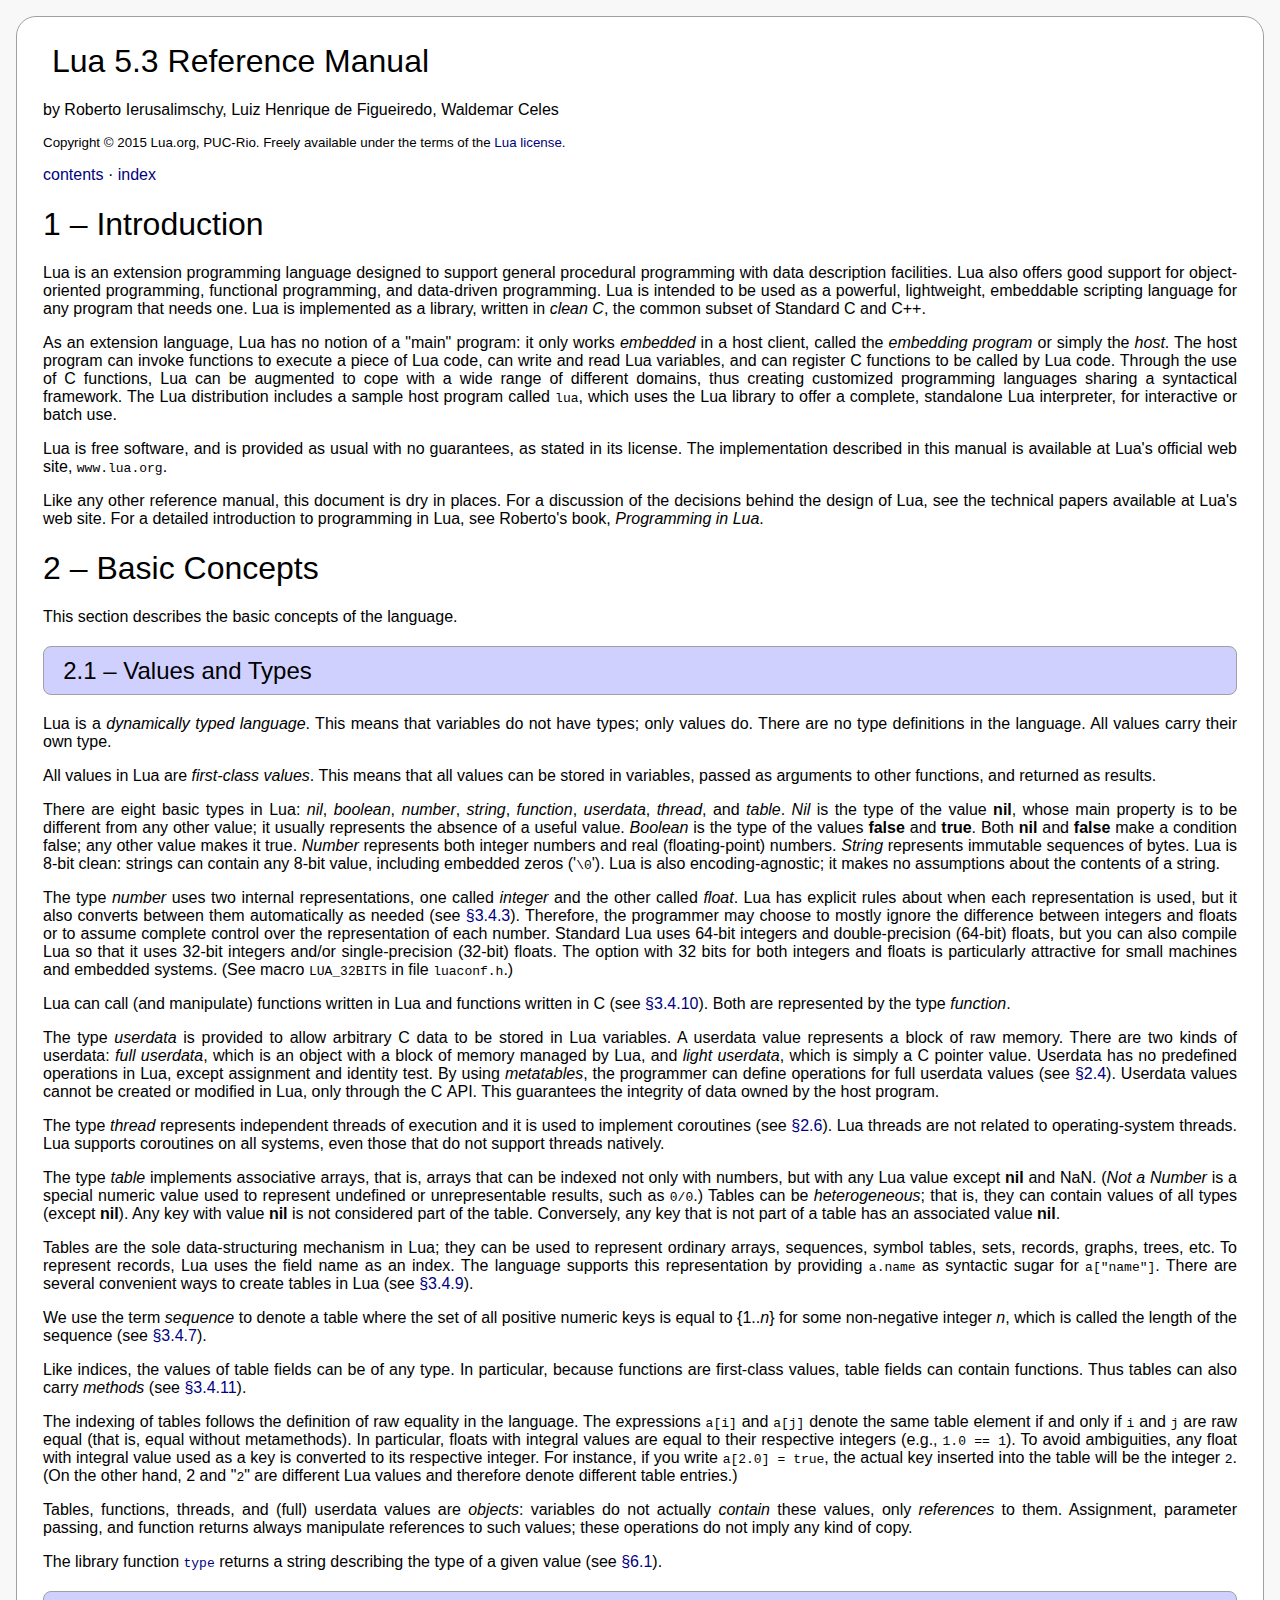
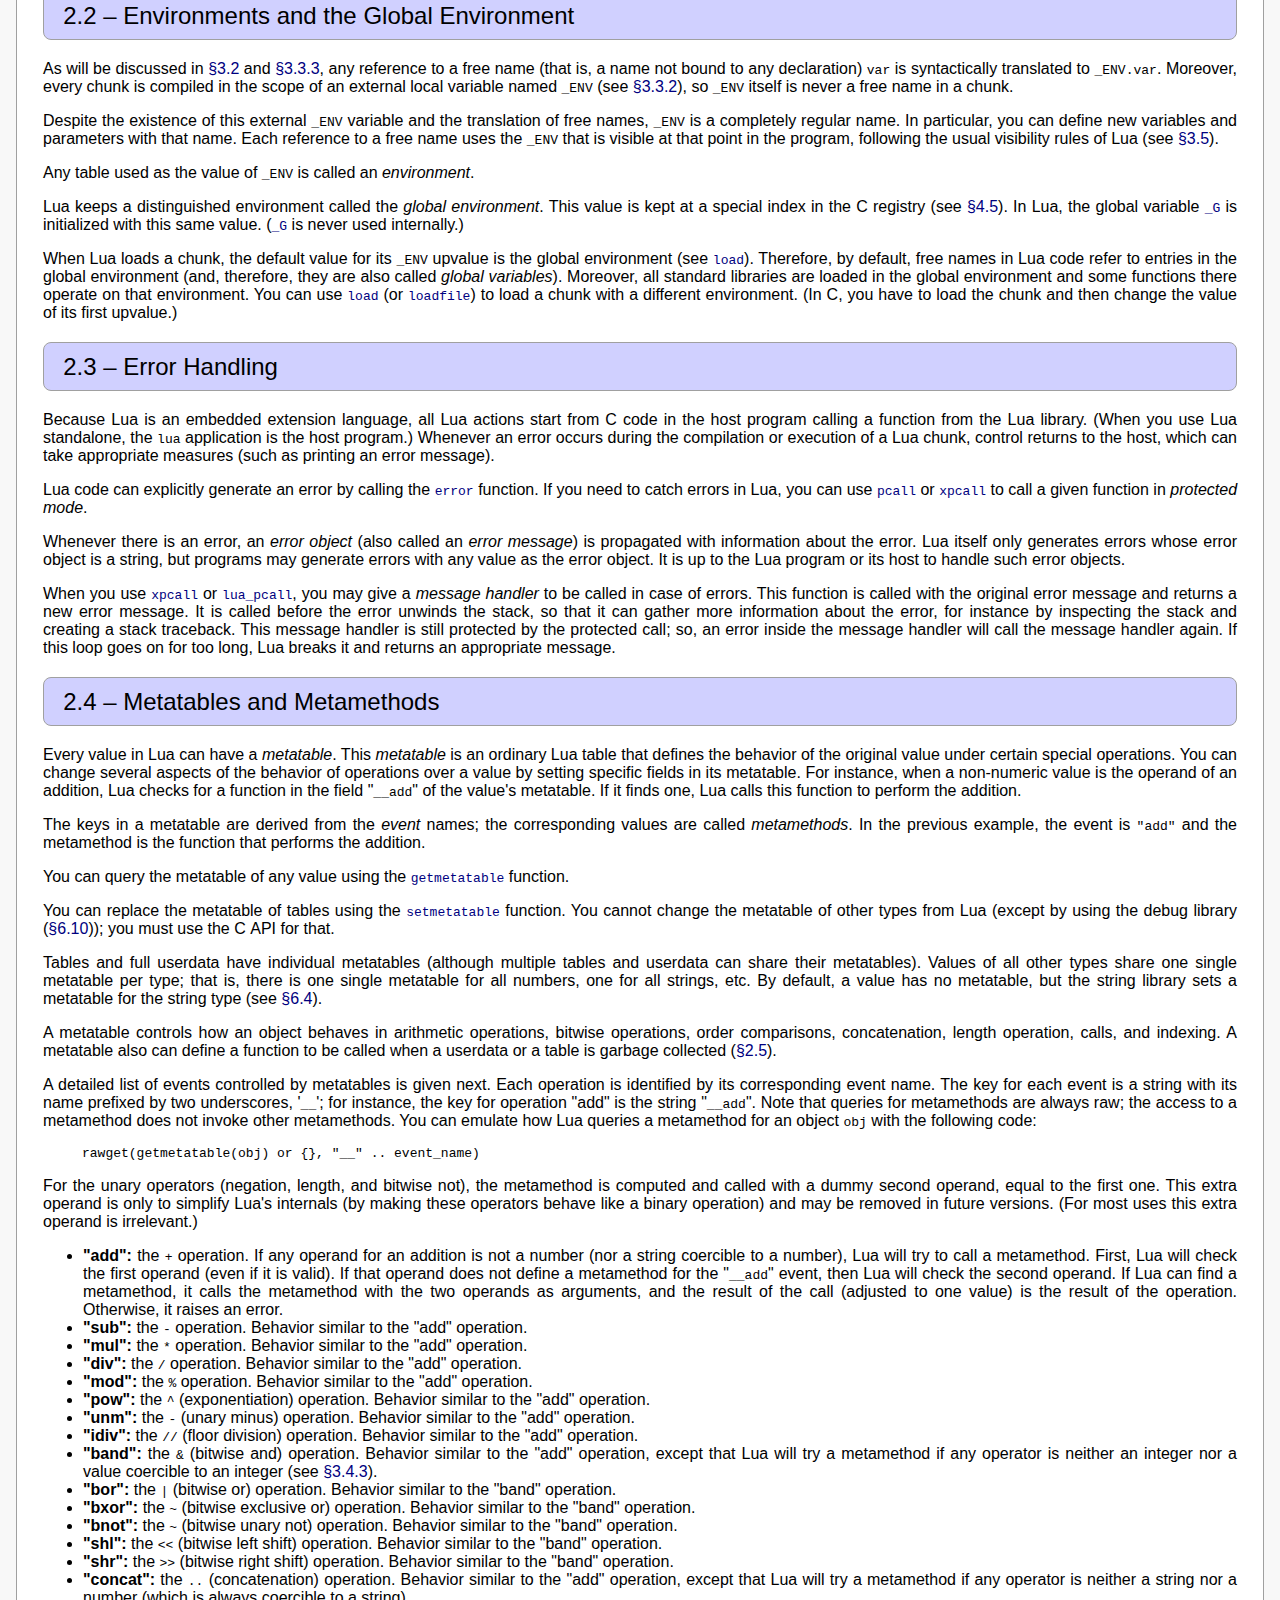
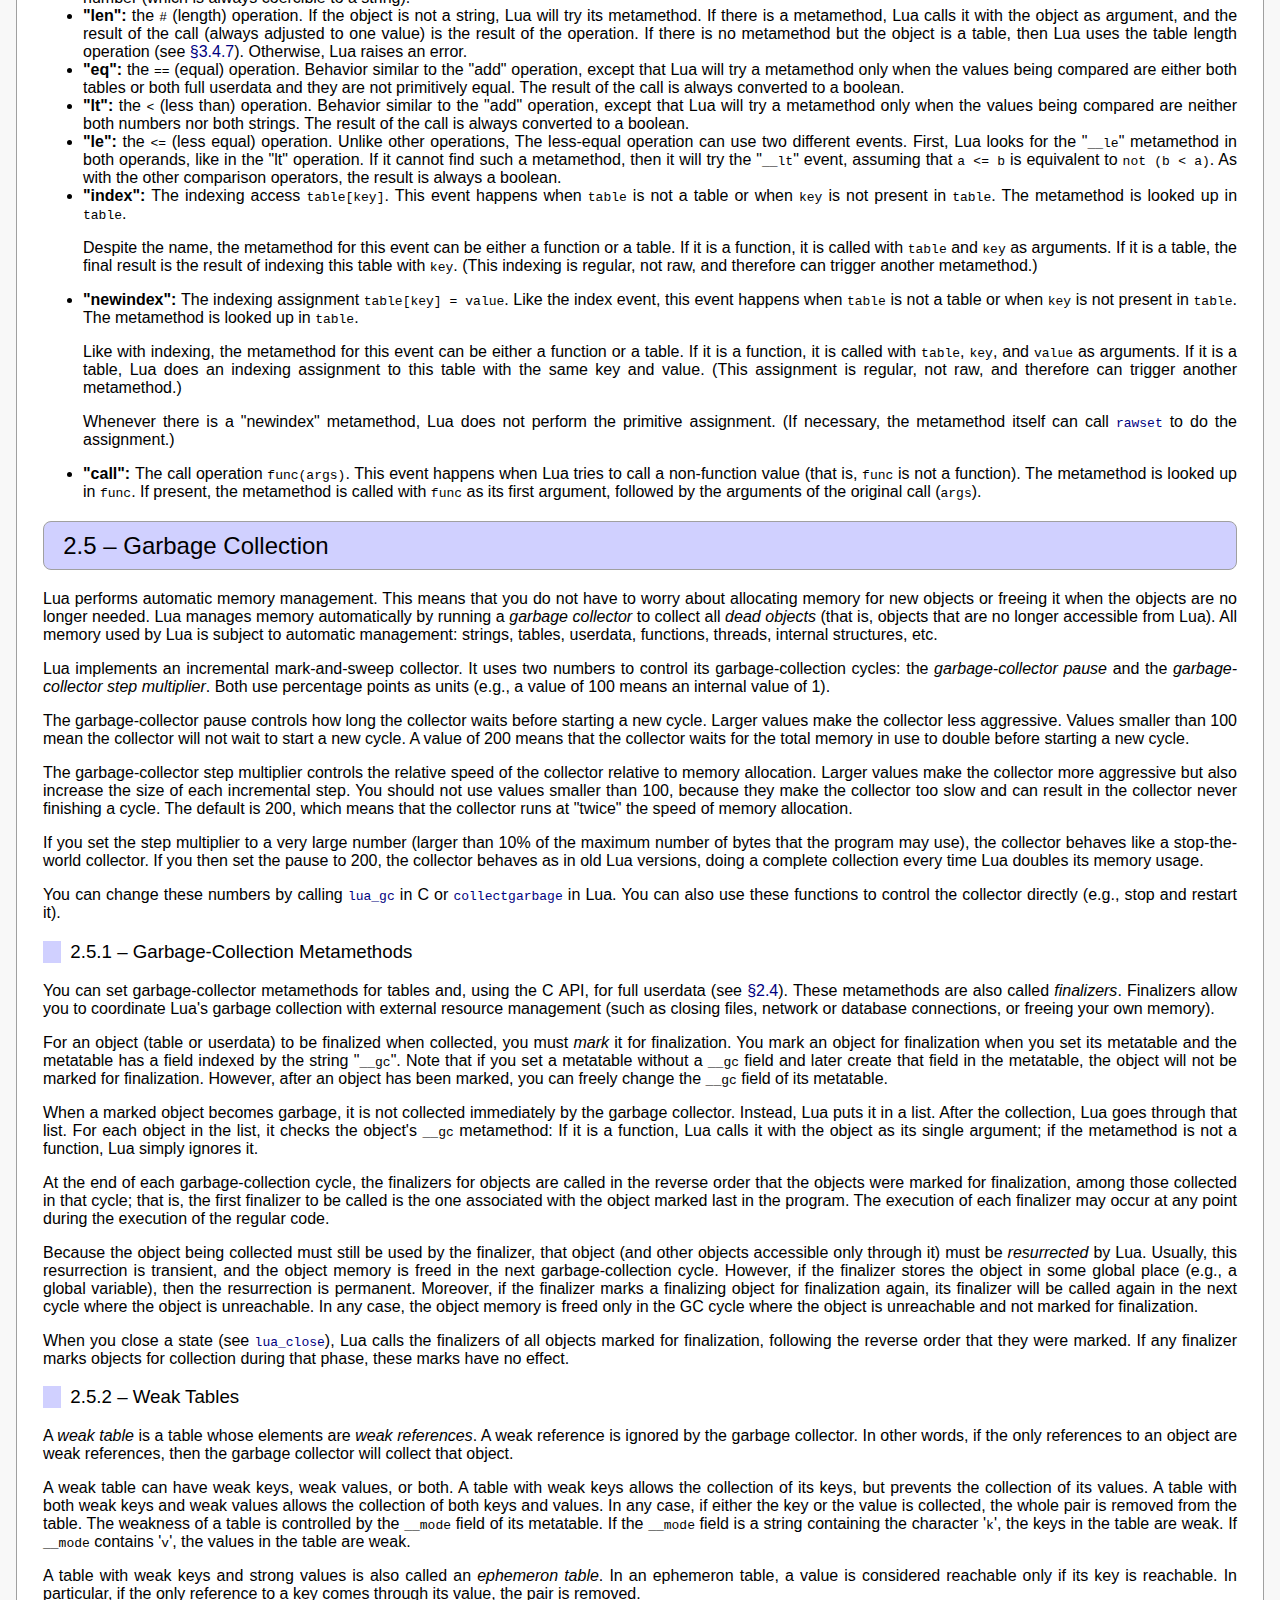
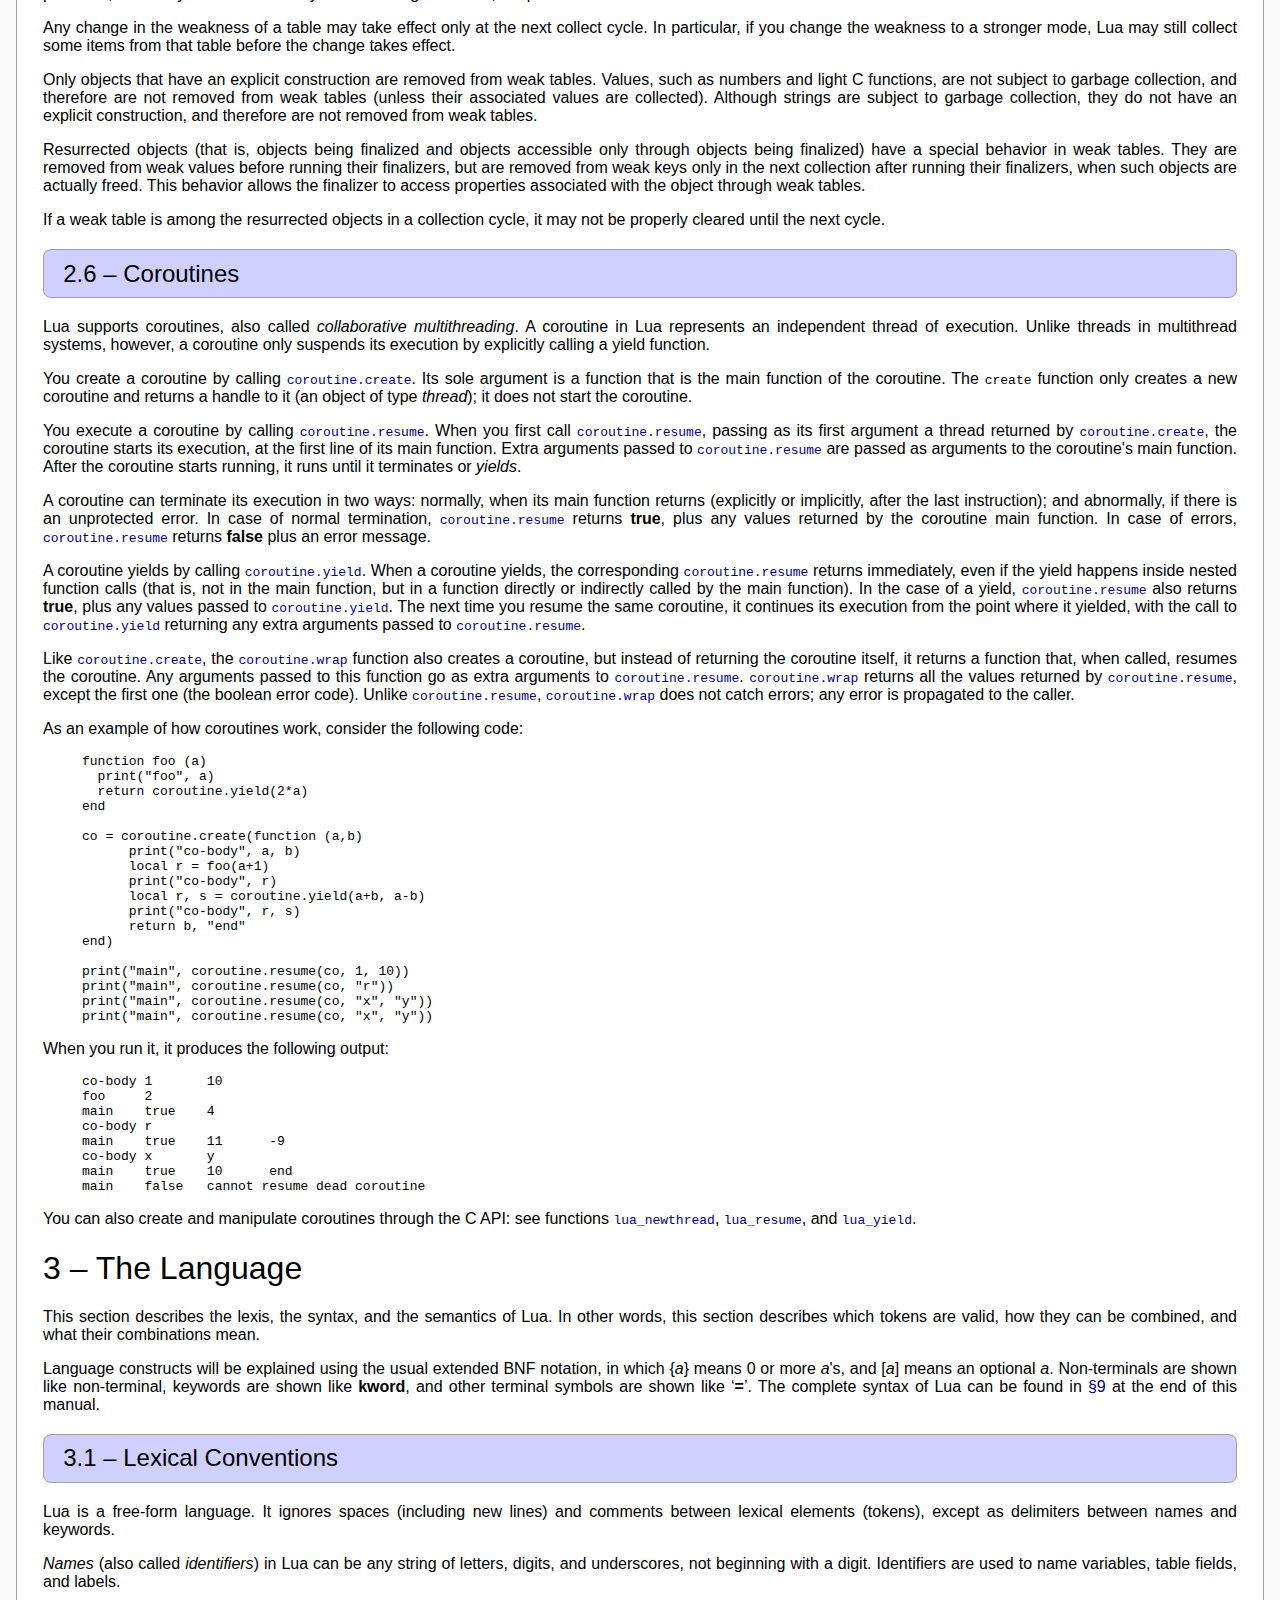
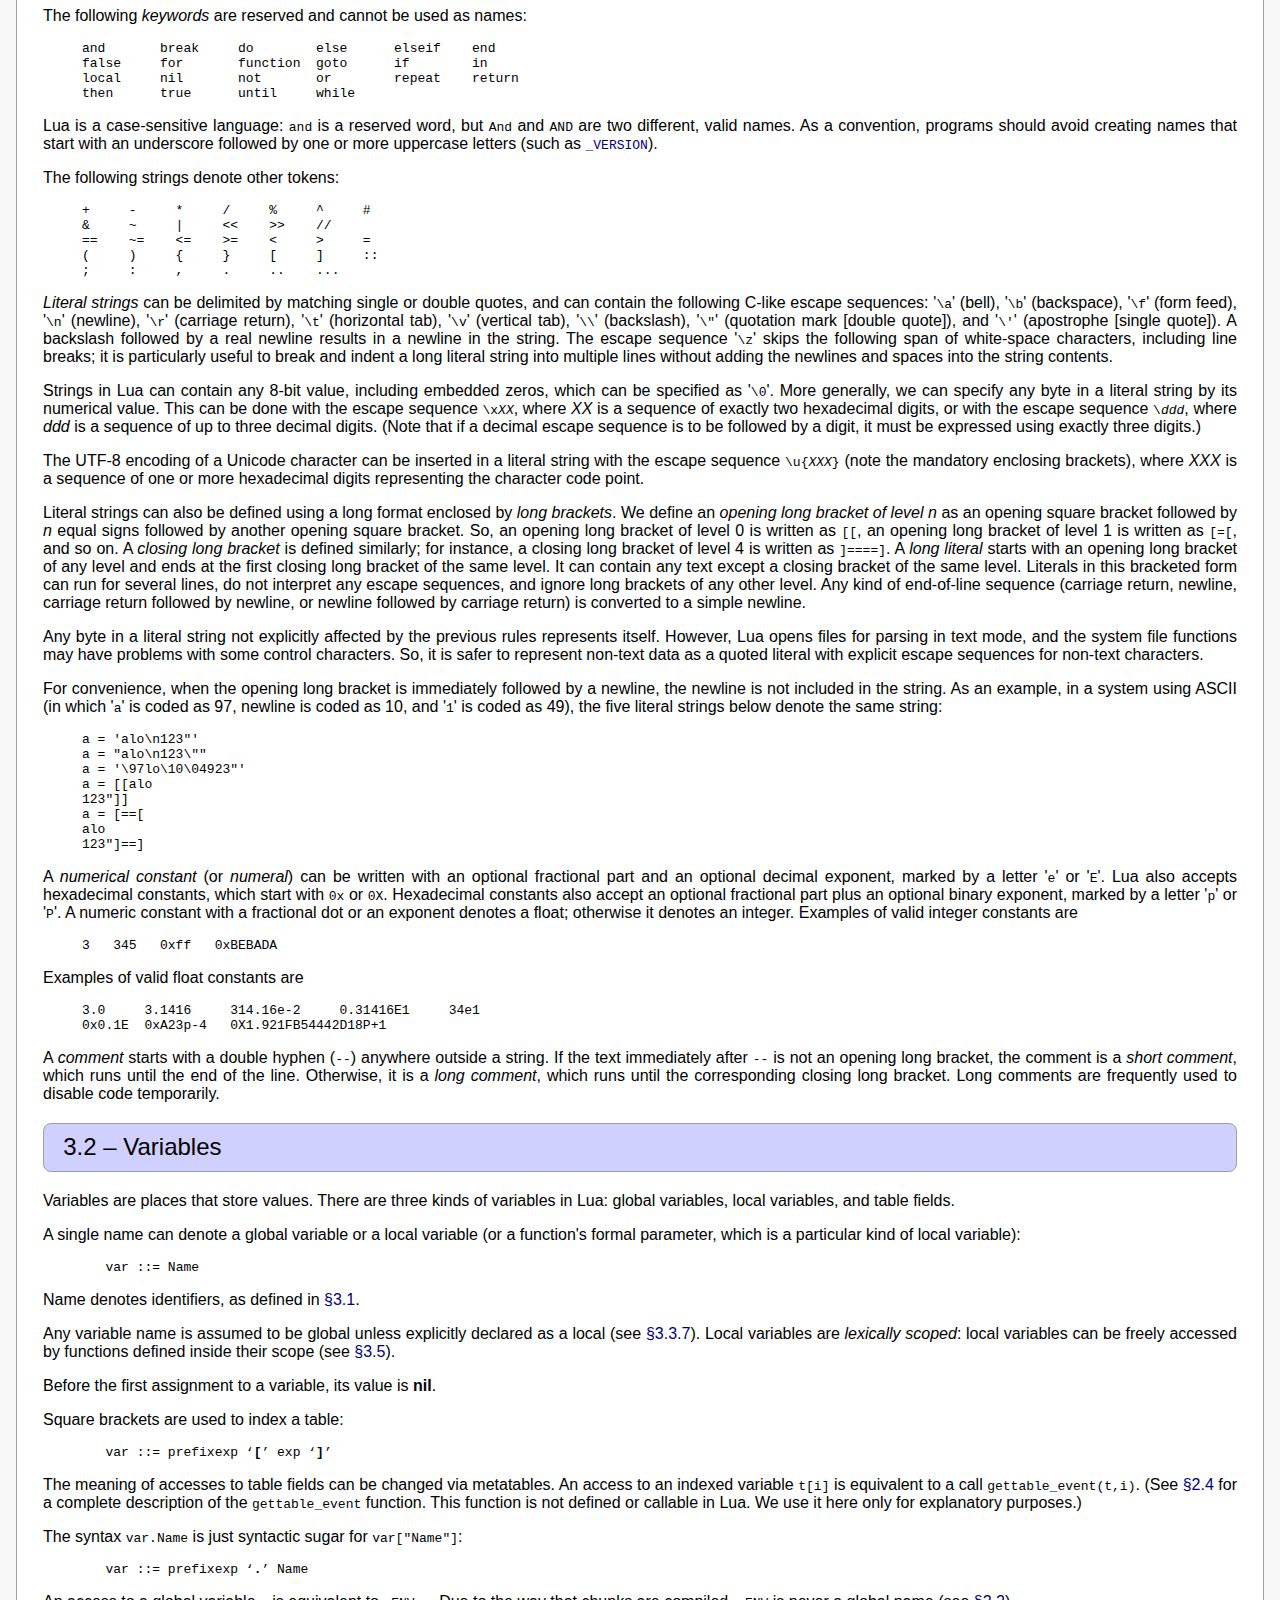
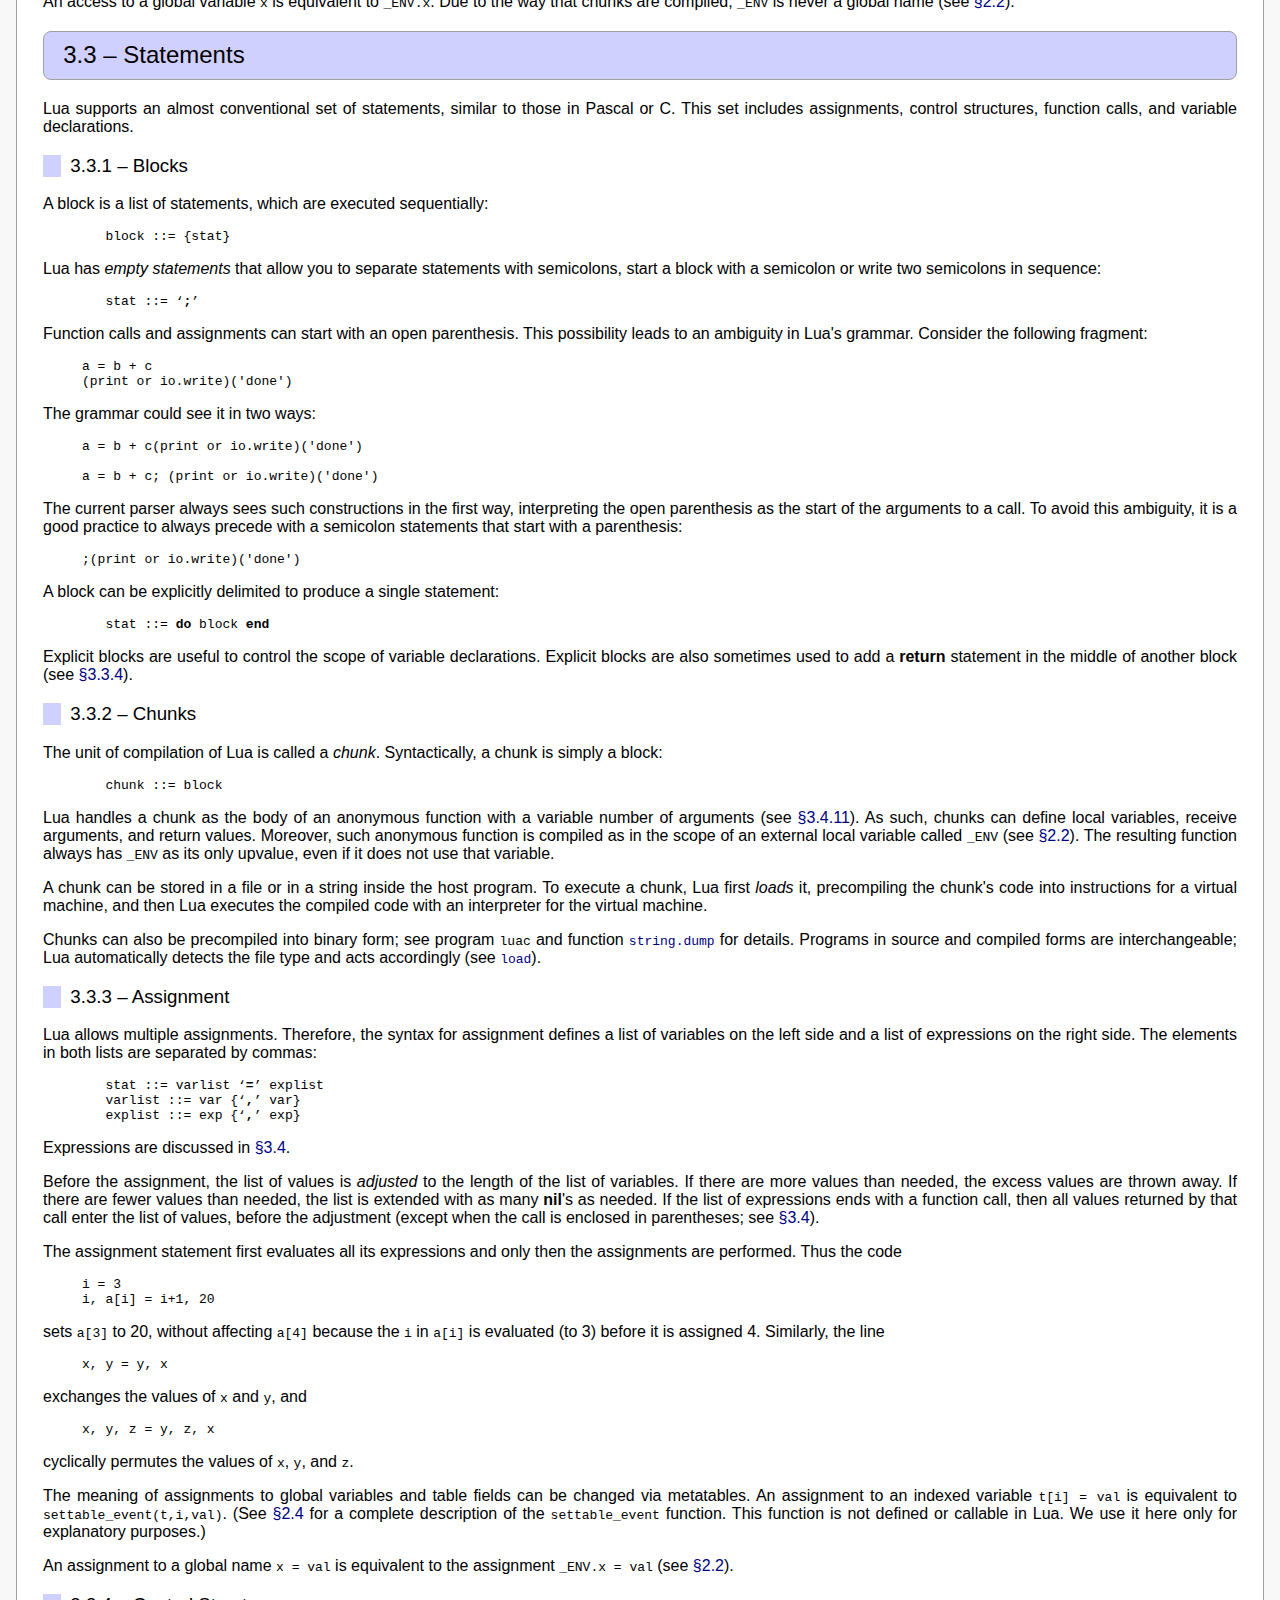
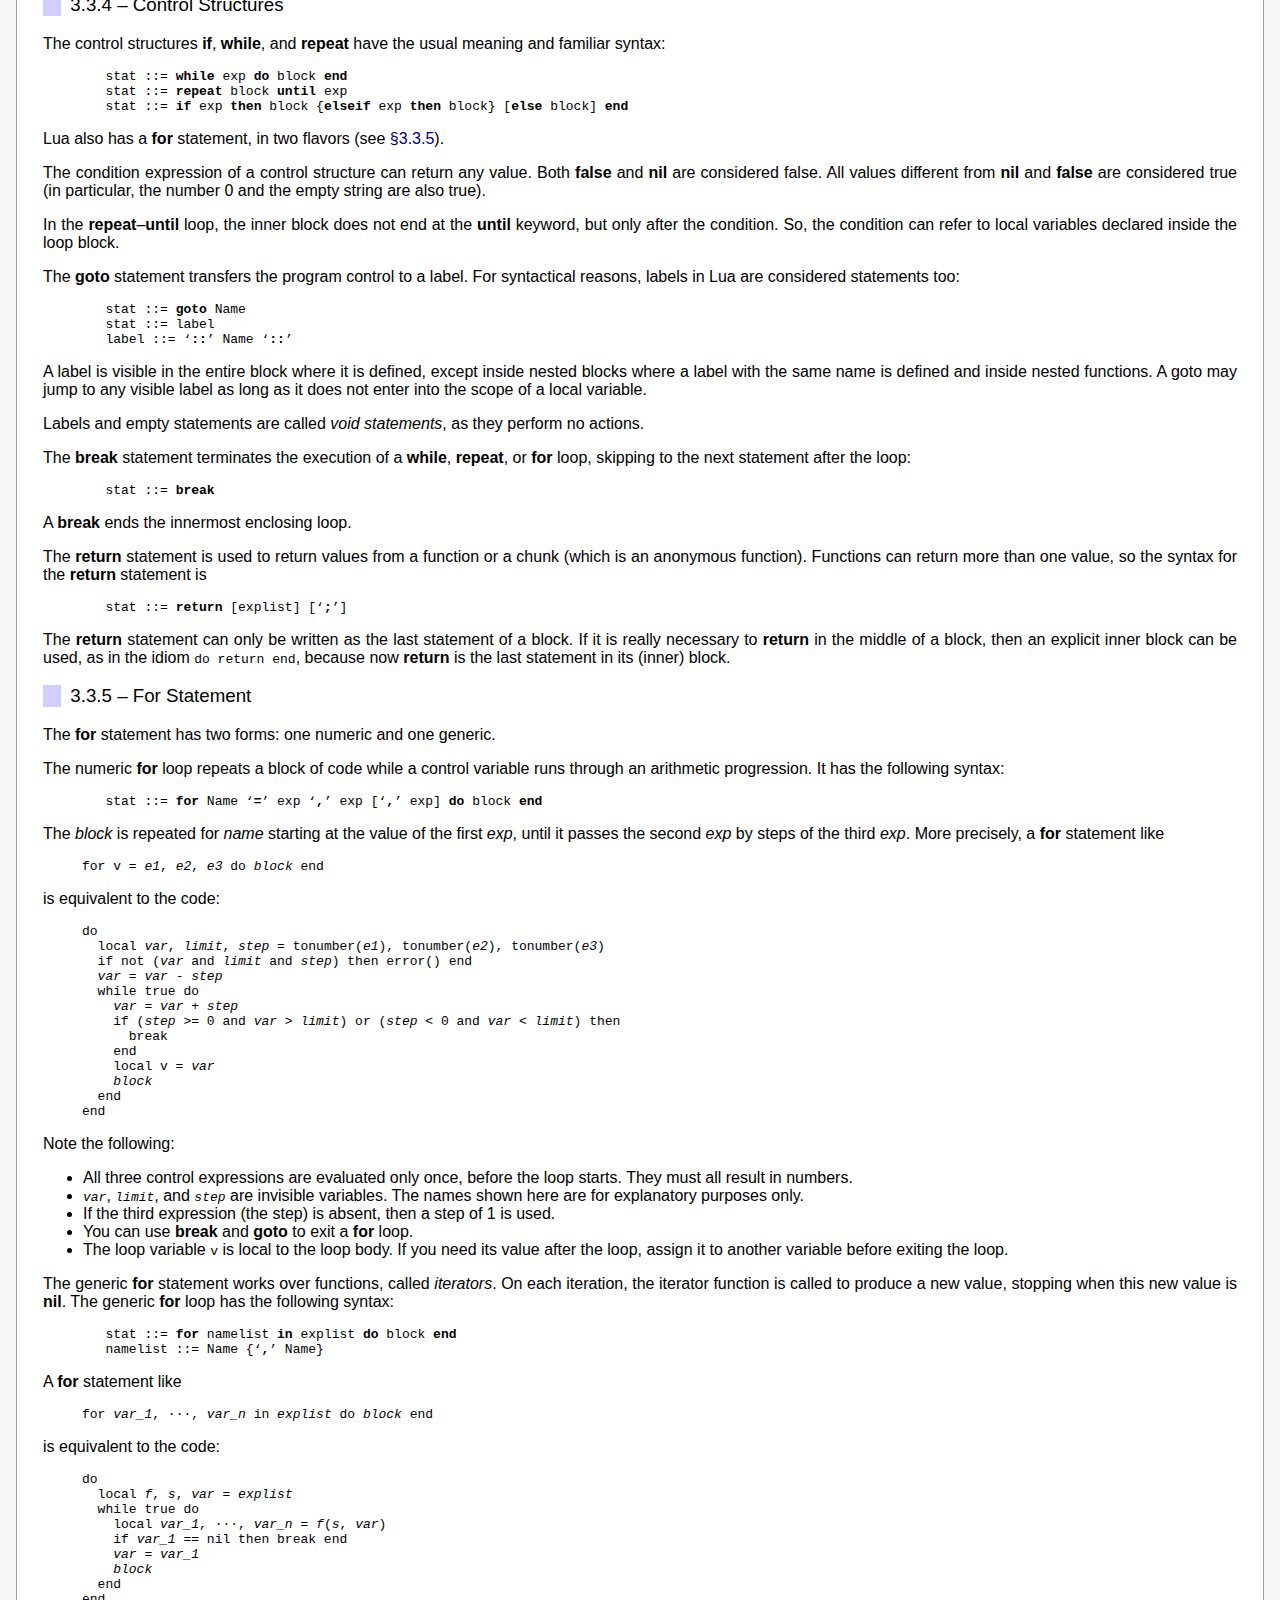
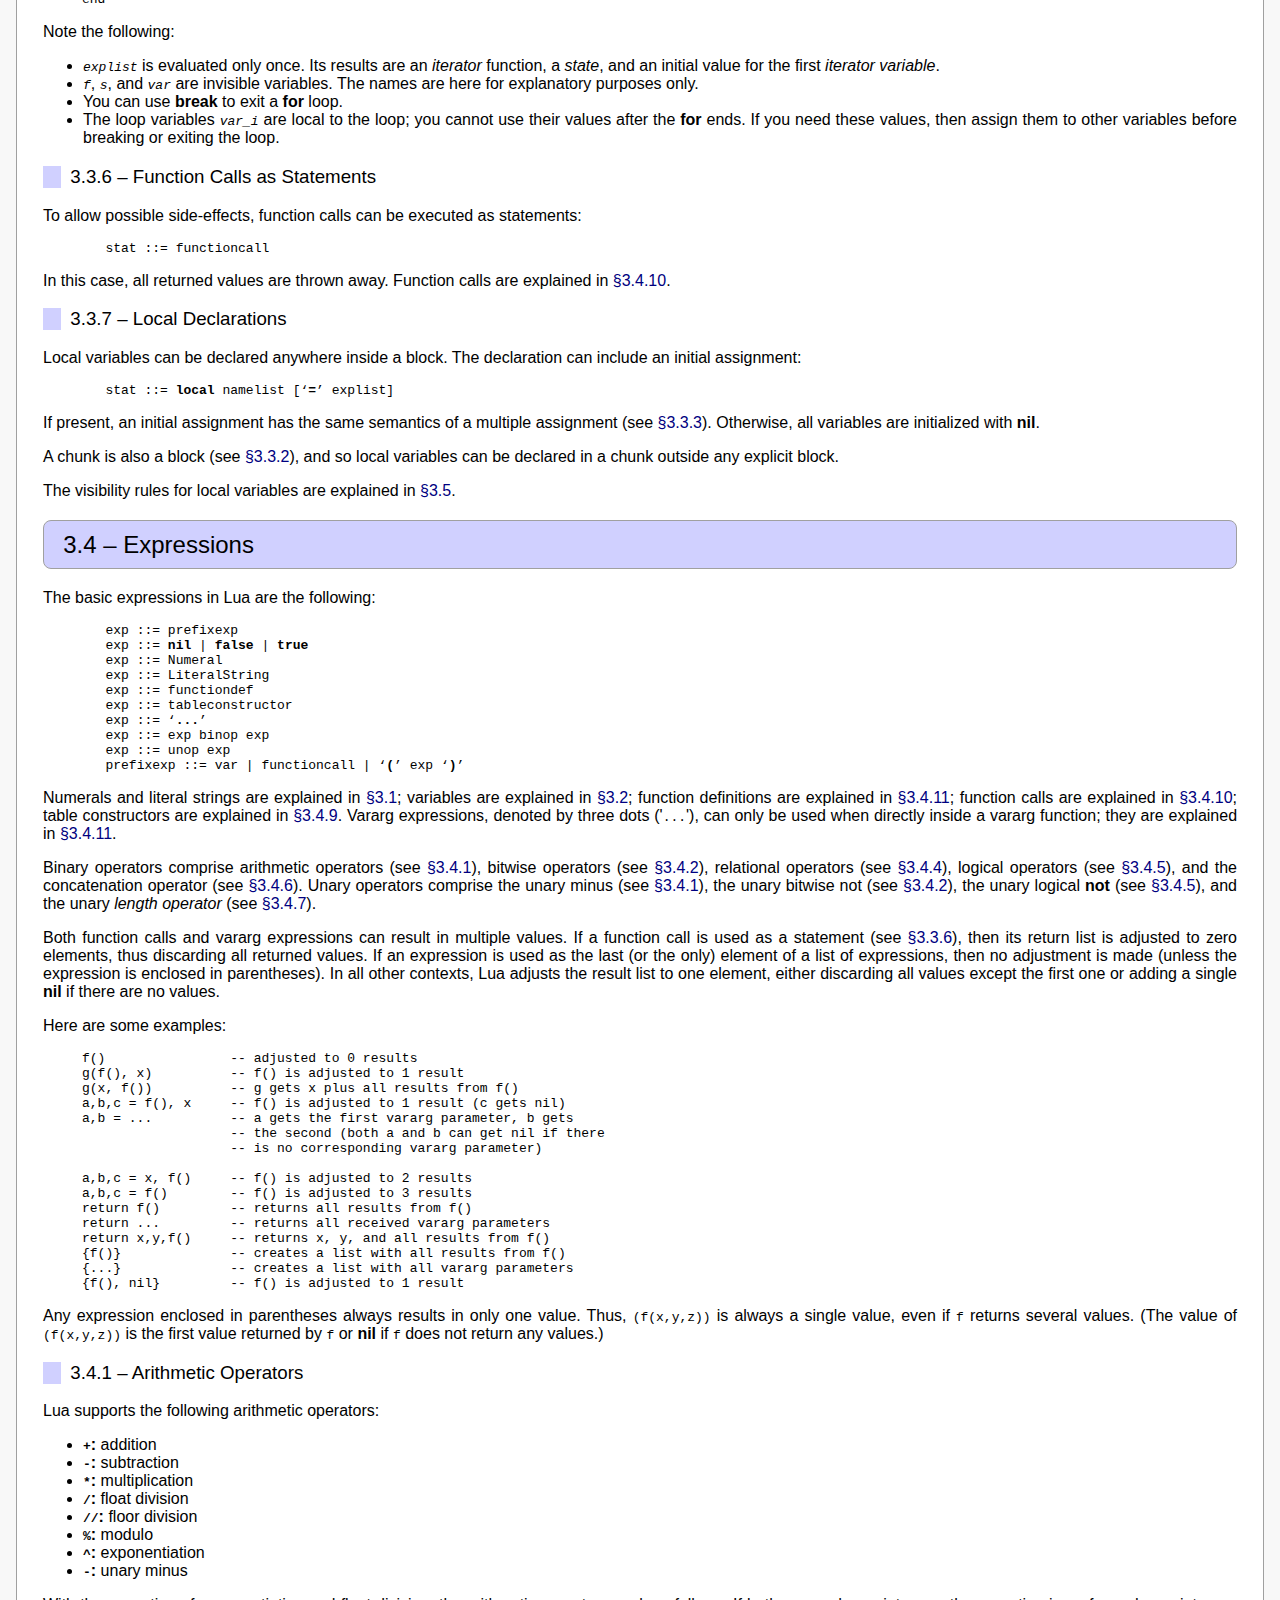
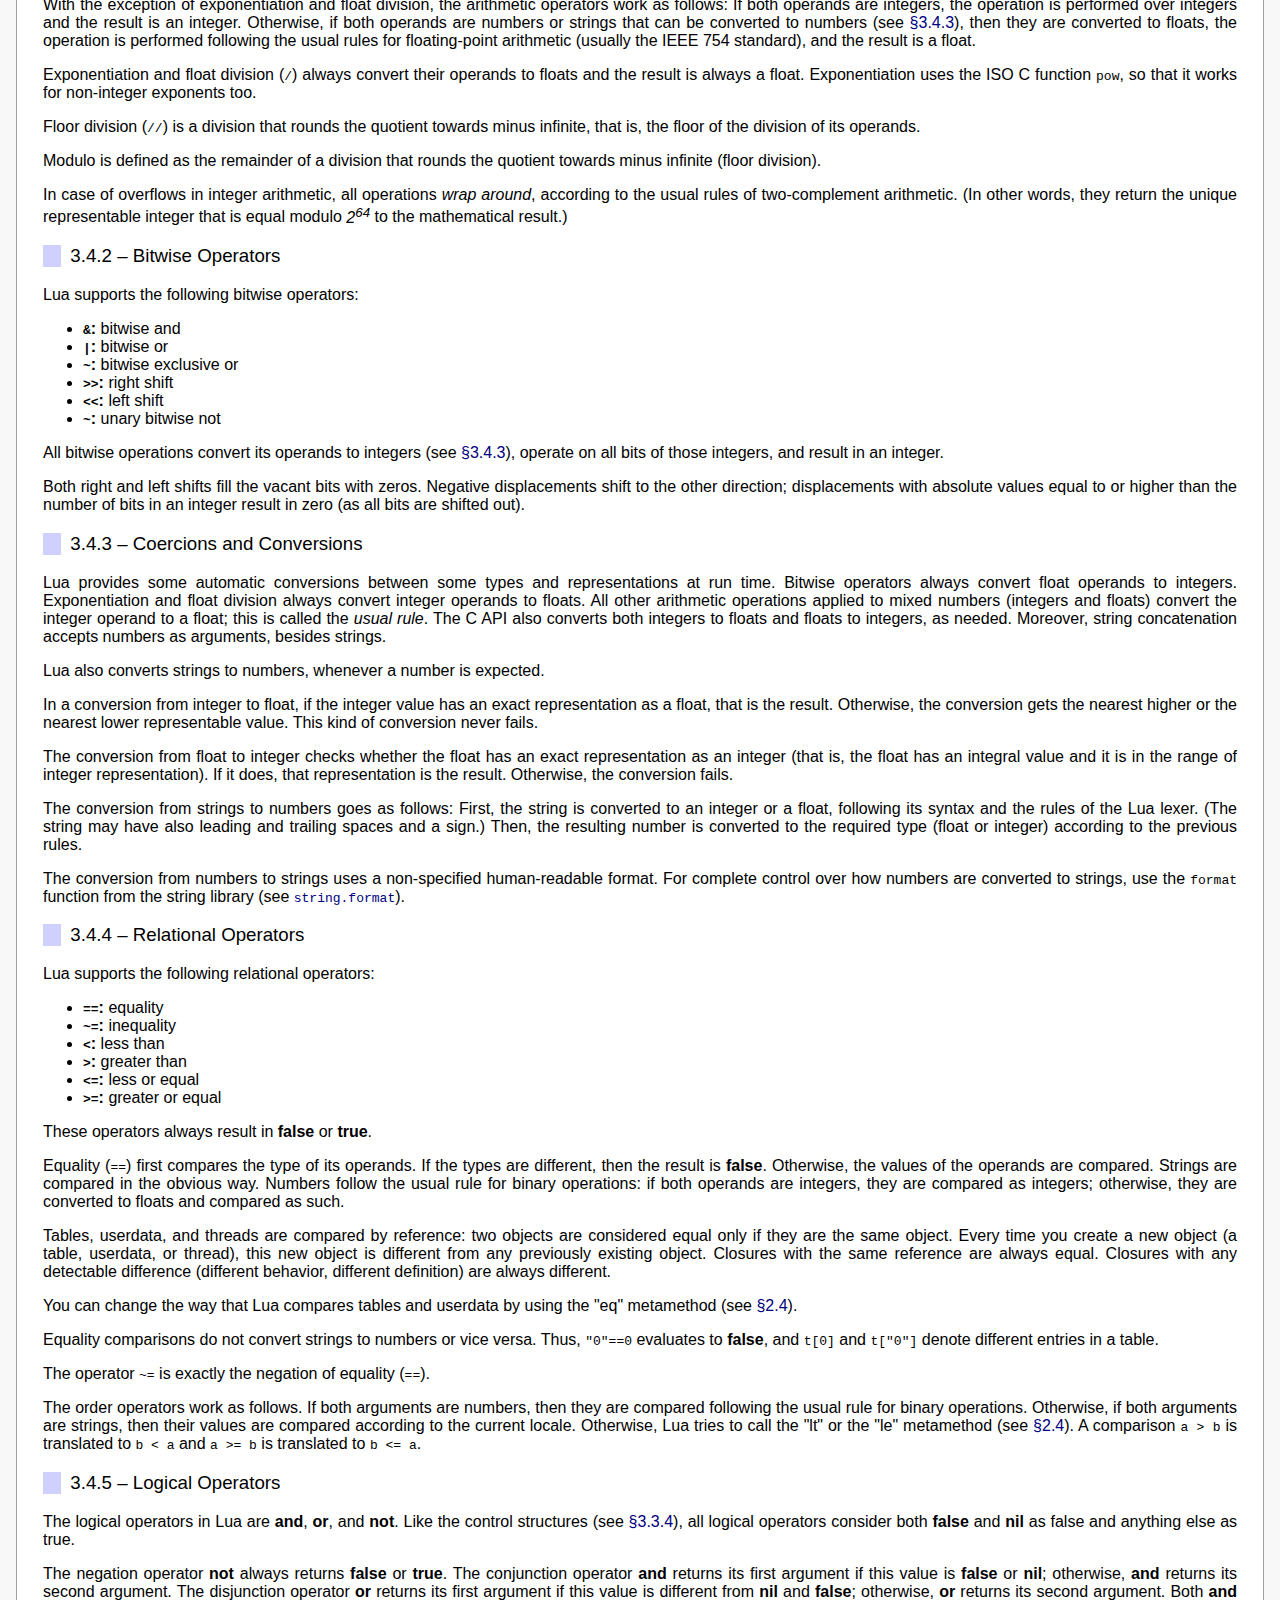
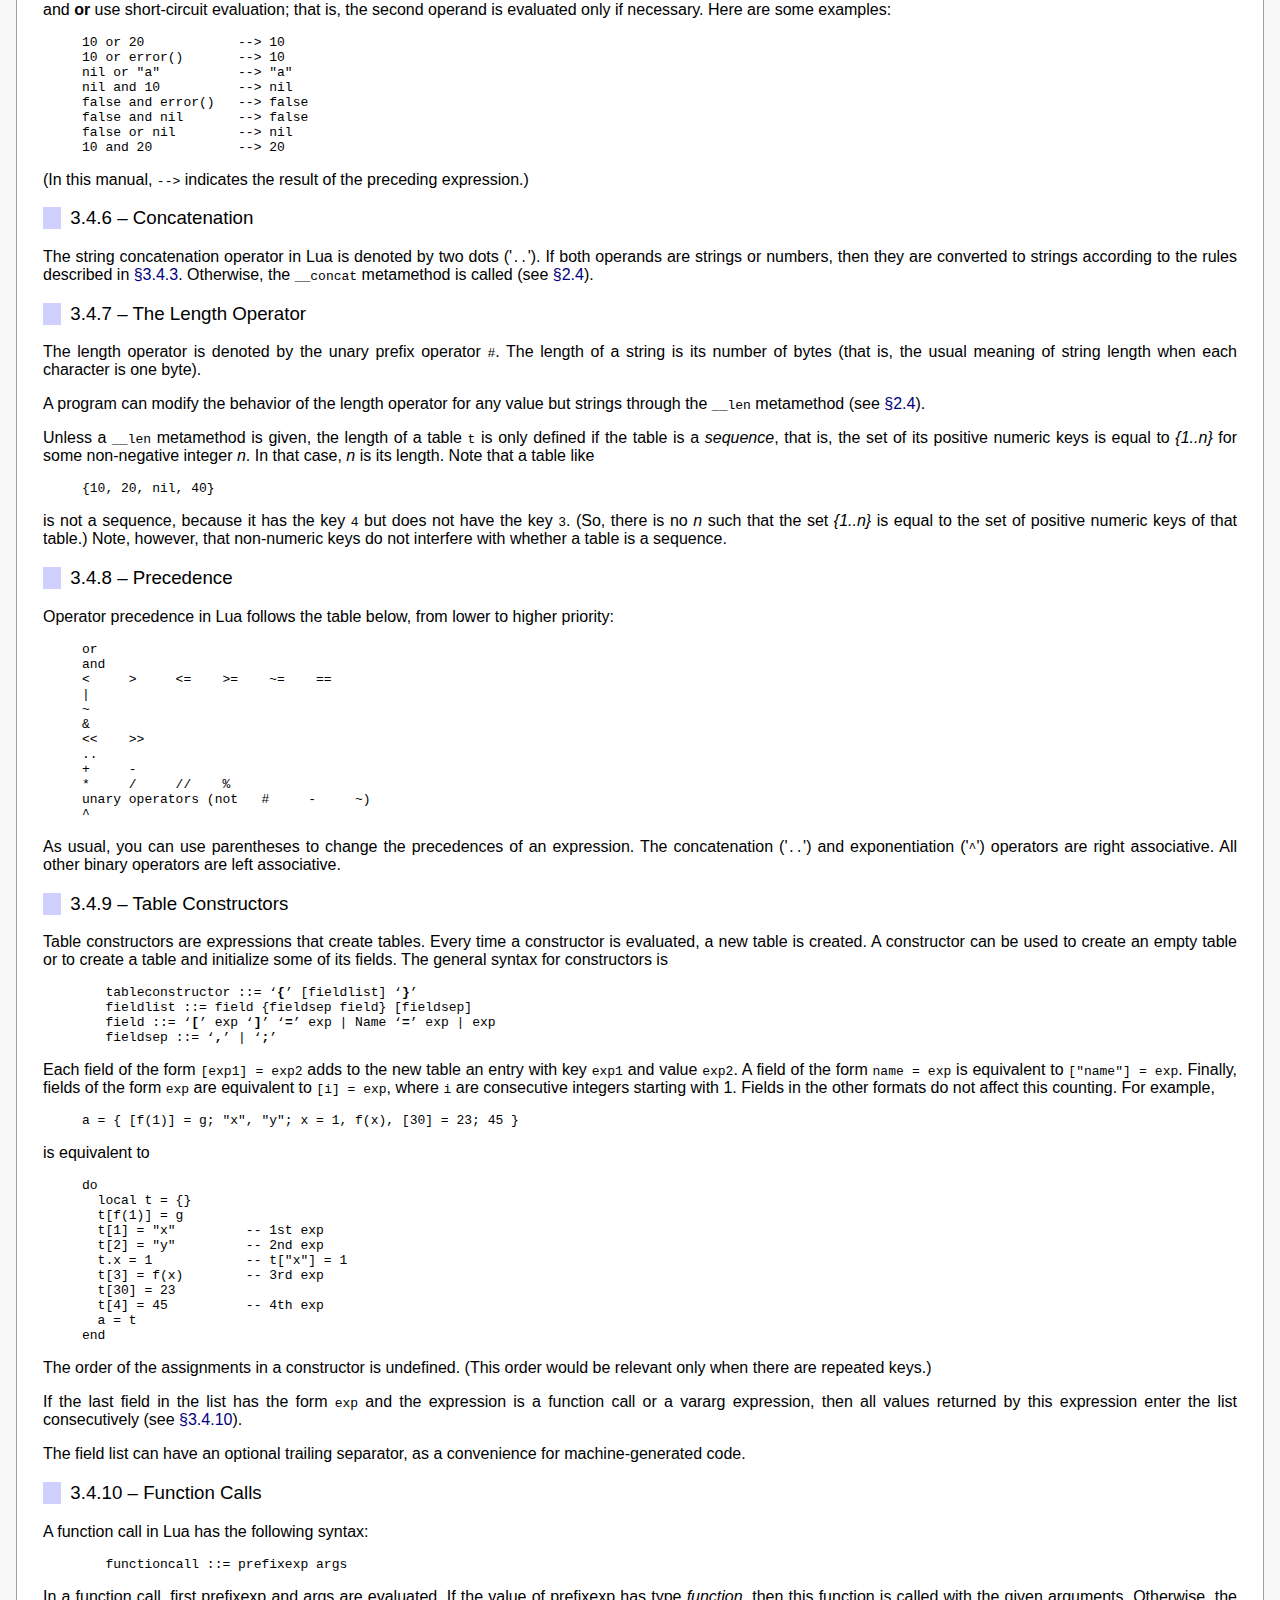
==== commit d0952de6: "Merge Lua 5.3.0 release." ====
--- a/doc/manual.html
+++ b/doc/manual.html
@@ -19,7 +19,7 @@
 by Roberto Ierusalimschy, Luiz Henrique de Figueiredo, Waldemar Celes
 <p>
 <small>
-Copyright &copy; 2014 Lua.org, PUC-Rio.
+Copyright &copy; 2015 Lua.org, PUC-Rio.
 Freely available under the terms of the
 <a href="http://www.lua.org/license.html">Lua license</a>.
 </small>
@@ -33,7 +33,7 @@
 <!-- ====================================================================== -->
 <p>
 
-<!-- $Id: manual.of,v 1.140 2014/12/10 11:58:42 roberto Exp $ -->
+<!-- $Id: manual.of,v 1.146 2015/01/06 11:23:01 roberto Exp $ -->
 
 
 
@@ -143,9 +143,9 @@
 but you can also compile Lua so that it
 uses 32-bit integers and/or single-precision (32-bit) floats.
 The option with 32 bits for both integers and floats 
-(called <em>Small Lua</em>) is particularly attractive
+is particularly attractive
 for small machines and embedded systems.
-(See <code>LUA_INT</code> in file <code>luaconf.h</code>.)
+(See macro <code>LUA_32BITS</code> in file <code>luaconf.h</code>.)
 
 
 <p>
@@ -429,7 +429,7 @@
 with the following code:
 
 <pre>
-     rawget(getmetatable(obj) or {}, event_name)
+     rawget(getmetatable(obj) or {}, "__" .. event_name)
 </pre>
 
 <p>
@@ -761,12 +761,12 @@
 it is not collected immediately by the garbage collector.
 Instead, Lua puts it in a list.
 After the collection,
-Lua goes through that list:
+Lua goes through that list.
 For each object in the list,
-it checks the object's <code>__gc</code> metamethod;
-if it is a function,
-Lua calls it with the object as its single argument.
-If the metamethod is not a function,
+it checks the object's <code>__gc</code> metamethod:
+If it is a function,
+Lua calls it with the object as its single argument;
+if the metamethod is not a function,
 Lua simply ignores it.
 
 
@@ -1855,7 +1855,7 @@
 </ul>
 
 <p>
-With the exception of float division and exponentiation,
+With the exception of exponentiation and float division,
 the arithmetic operators work as follows:
 If both operands are integers,
 the operation is performed over integers and the result is an integer.
@@ -1870,7 +1870,7 @@
 
 
 <p>
-Float division (<code>/</code>) and exponentiation
+Exponentiation and float division (<code>/</code>)
 always convert their operands to floats
 and the result is always a float.
 Exponentiation uses the ISO&nbsp;C function <code>pow</code>,
@@ -1903,7 +1903,7 @@
 
 <ul>
 <li><b><code>&amp;</code>: </b>bitwise and</li>
-<li><b><code>|</code>: </b>bitwise or</li>
+<li><b><code>&#124;</code>: </b>bitwise or</li>
 <li><b><code>~</code>: </b>bitwise exclusive or</li>
 <li><b><code>&gt;&gt;</code>: </b>right shift</li>
 <li><b><code>&lt;&lt;</code>: </b>left shift</li>
@@ -1932,7 +1932,7 @@
 Lua provides some automatic conversions between some
 types and representations at run time.
 Bitwise operators always convert float operands to integers.
-Float division and exponentiation
+Exponentiation and float division
 always convert integer operands to floats.
 All other arithmetic operations applied to mixed numbers
 (integers and floats) convert the integer operand to a float;
@@ -2216,6 +2216,11 @@
        a = t
      end
 </pre>
+
+<p>
+The order of the assignments in a constructor is undefined.
+(This order would be relevant only when there are repeated keys.)
+
 
 <p>
 If the last field in the list has the form <code>exp</code>
@@ -2785,7 +2790,7 @@
 <p>
 The panic function runs as if it were a message handler (see <a href="#2.3">&sect;2.3</a>);
 in particular, the error message is at the top of the stack.
-However, there is no guarantees about stack space.
+However, there is no guarantee about stack space.
 To push anything on the stack,
 the panic function must first check the available space (see <a href="#4.2">&sect;4.2</a>).
 
@@ -2861,7 +2866,7 @@
      }
 </pre><p>
 Now we want to allow
-the Lua code being ran by <a href="#lua_pcall"><code>lua_pcall</code></a> to yield.
+the Lua code being run by <a href="#lua_pcall"><code>lua_pcall</code></a> to yield.
 First, we can rewrite our function like here:
 
 <pre>
@@ -2880,7 +2885,7 @@
 which should do all the work that the original function
 was doing after calling <a href="#lua_pcall"><code>lua_pcall</code></a>.
 Now, we must inform Lua that it must call <code>k</code> if the Lua code
-begin running by <a href="#lua_pcall"><code>lua_pcall</code></a> gets interrupted in some way
+being executed by <a href="#lua_pcall"><code>lua_pcall</code></a> gets interrupted in some way
 (errors or yielding),
 so we rewrite the code as here,
 replacing <a href="#lua_pcall"><code>lua_pcall</code></a> by <a href="#lua_pcallk"><code>lua_pcallk</code></a>:
@@ -2893,7 +2898,7 @@
 </pre><p>
 Note the external, explicit call to the continuation:
 Lua will call the continuation only if needed, that is,
-in case of errors or resuming after an yield.
+in case of errors or resuming after a yield.
 If the called function returns normally without ever yielding,
 <a href="#lua_pcallk"><code>lua_pcallk</code></a> (and <a href="#lua_callk"><code>lua_callk</code></a>) will also return normally.
 (Of course, instead of calling the continuation in that case,
@@ -2910,7 +2915,7 @@
 continuation function.)
 For <a href="#lua_pcallk"><code>lua_pcallk</code></a>,
 the status is the same value that would be returned by <a href="#lua_pcallk"><code>lua_pcallk</code></a>,
-except that it is <a href="#pdf-LUA_YIELD"><code>LUA_YIELD</code></a> when being executed after an yield
+except that it is <a href="#pdf-LUA_YIELD"><code>LUA_YIELD</code></a> when being executed after a yield
 (instead of <a href="#pdf-LUA_OK"><code>LUA_OK</code></a>).
 For <a href="#lua_yieldk"><code>lua_yieldk</code></a> and <a href="#lua_callk"><code>lua_callk</code></a>,
 the status is always <a href="#pdf-LUA_YIELD"><code>LUA_YIELD</code></a> when Lua calls the continuation.
@@ -3094,7 +3099,7 @@
 <li><b><a name="pdf-LUA_OPUNM"><code>LUA_OPUNM</code></a>: </b> performs mathematical negation (unary <code>-</code>)</li>
 <li><b><a name="pdf-LUA_OPBNOT"><code>LUA_OPBNOT</code></a>: </b> performs bitwise negation (<code>~</code>)</li>
 <li><b><a name="pdf-LUA_OPBAND"><code>LUA_OPBAND</code></a>: </b> performs bitwise and (<code>&amp;</code>)</li>
-<li><b><a name="pdf-LUA_OPBOR"><code>LUA_OPBOR</code></a>|   performs bitwise or (<code>: </b></code>)</li>
+<li><b><a name="pdf-LUA_OPBOR"><code>LUA_OPBOR</code></a>: </b> performs bitwise or (<code>|</code>)</li>
 <li><b><a name="pdf-LUA_OPBXOR"><code>LUA_OPBXOR</code></a>: </b> performs bitwise exclusive or (<code>~</code>)</li>
 <li><b><a name="pdf-LUA_OPSHL"><code>LUA_OPSHL</code></a>: </b> performs left shift (<code>&lt;&lt;</code>)</li>
 <li><b><a name="pdf-LUA_OPSHR"><code>LUA_OPSHR</code></a>: </b> performs right shift (<code>&gt;&gt;</code>)</li>
@@ -4179,7 +4184,7 @@
 <pre>int lua_pcallk (lua_State *L,
                 int nargs,
                 int nresults,
-                int errfunc,
+                int msgh,
                 lua_KContext ctx,
                 lua_KFunction k);</pre>
 
@@ -5785,7 +5790,7 @@
 <pre>void *lua_upvalueid (lua_State *L, int funcindex, int n);</pre>
 
 <p>
-Returns an unique identifier for the upvalue numbered <code>n</code>
+Returns a unique identifier for the upvalue numbered <code>n</code>
 from the closure at index <code>funcindex</code>.
 Parameters <code>funcindex</code> and <code>n</code> are as in the <a href="#lua_getupvalue"><code>lua_getupvalue</code></a>
 (see <a href="#lua_getupvalue"><code>lua_getupvalue</code></a>)
@@ -6576,6 +6581,7 @@
 adds to this new table the pair <code>__name = tname</code>,
 adds to the registry the pair <code>[tname] = new table</code>,
 and returns 1.
+(The entry <code>__name</code> is used by some error-reporting functions.)
 
 
 <p>
@@ -6782,7 +6788,7 @@
 <a href="#luaL_setfuncs"><code>luaL_setfuncs</code></a>.
 <code>name</code> is the function name and <code>func</code> is a pointer to
 the function.
-Any array of <a href="#luaL_Reg"><code>luaL_Reg</code></a> must end with an sentinel entry
+Any array of <a href="#luaL_Reg"><code>luaL_Reg</code></a> must end with a sentinel entry
 in which both <code>name</code> and <code>func</code> are <code>NULL</code>.
 
 
@@ -7219,9 +7225,9 @@
 <pre>
      for i,v in ipairs(t) do <em>body</em> end
 </pre><p>
-will iterate over the pairs
+will iterate over the key&ndash;value pairs
 (<code>1,t[1]</code>), (<code>2,t[2]</code>), ...,
-up to the first integer key absent from the table.
+up to the first nil value.
 
 
 
@@ -8346,13 +8352,13 @@
 
 
 <p>
-<hr><h3><a name="pdf-string.pack"><code>string.pack (fmt, v1, v2, ...)</code></a></h3>
-
-
-<p>
-Returns a binary string containing the values v1, v2, etc.
+<hr><h3><a name="pdf-string.pack"><code>string.pack (fmt, v1, v2, &middot;&middot;&middot;)</code></a></h3>
+
+
+<p>
+Returns a binary string containing the values <code>v1</code>, <code>v2</code>, etc.
 packed (that is, serialized in binary form)
-according to the format string fmt (see <a href="#6.4.2">&sect;6.4.2</a>). 
+according to the format string <code>fmt</code> (see <a href="#6.4.2">&sect;6.4.2</a>). 
 
 
 
@@ -8552,26 +8558,27 @@
 
 <li>
 a single character class followed by '<code>*</code>',
-which matches 0 or more repetitions of characters in the class.
+which matches zero or more repetitions of characters in the class.
 These repetition items will always match the longest possible sequence;
 </li>
 
 <li>
 a single character class followed by '<code>+</code>',
-which matches 1 or more repetitions of characters in the class.
+which matches one or more repetitions of characters in the class.
 These repetition items will always match the longest possible sequence;
 </li>
 
 <li>
 a single character class followed by '<code>-</code>',
-which also matches 0 or more repetitions of characters in the class.
+which also matches zero or more repetitions of characters in the class.
 Unlike '<code>*</code>',
 these repetition items will always match the shortest possible sequence;
 </li>
 
 <li>
 a single character class followed by '<code>?</code>',
-which matches 0 or 1 occurrence of a character in the class;
+which matches zero or one occurrence of a character in the class.
+It always matches one occurrence if possible;
 </li>
 
 <li>
@@ -8803,7 +8810,7 @@
 <p>
 <hr><h3><a name="pdf-utf8.len"><code>utf8.len (s [, i [, j]])</code></a></h3>
 Returns the number of UTF-8 characters in string <code>s</code>
-that start between positions <code>i</code> and @{j} (both inclusive).
+that start between positions <code>i</code> and <code>j</code> (both inclusive).
 The default for <code>i</code> is 1 and for <code>j</code> is -1.
 If it finds any invalid byte sequence,
 returns a false value plus the position of the first invalid byte. 
@@ -9796,7 +9803,9 @@
 
 
 <p>
-Returns the number of seconds from time <code>t1</code> to time <code>t2</code>.
+Returns the difference, in seconds,
+from time <code>t1</code> to time <code>t2</code>
+(where the times are values returned by <a href="#pdf-os.time"><code>os.time</code></a>).
 In POSIX, Windows, and some other systems,
 this value is exactly <code>t2</code><em>-</em><code>t1</code>.
 
@@ -10106,7 +10115,9 @@
 
 <p>
 The first parameter or local variable has index&nbsp;1, and so on,
-until the last active variable.
+following the order that they are declared in the code,
+counting only the variables that are active
+in the current scope of the function.
 Negative indices refer to vararg parameters;
 -1 is the first vararg parameter.
 The function returns <b>nil</b> if there is no variable with the given index,
@@ -10117,7 +10128,7 @@
 <p>
 Variable names starting with '<code>(</code>' (open parenthesis) 
 represent variables with no known names
-(internal variables like loop control variables,
+(internal variables such as loop control variables,
 and variables from chunks saved without debug information).
 
 
@@ -10308,7 +10319,7 @@
 
 
 <p>
-Returns an unique identifier (as a light userdata)
+Returns a unique identifier (as a light userdata)
 for the upvalue numbered <code>n</code>
 from the given function.
 
@@ -10588,7 +10599,7 @@
 It is easy to require a compatible external library or,
 better yet, to replace its functions with appropriate bitwise operations.
 (Keep in mind that <code>bit32</code> operates on 32-bit integers,
-while the bitwise operators in Standard Lua operate on 64-bit integers.)
+while the bitwise operators in standard Lua operate on 64-bit integers.)
 </li>
 
 <li>
@@ -10768,7 +10779,7 @@
 <HR>
 <SMALL CLASS="footer">
 Last update:
-Wed Dec 10 15:49:17 BRST 2014
+Tue Jan  6 10:10:50 BRST 2015
 </SMALL>
 <!--
 Last change: revised for Lua 5.3.0 (final)
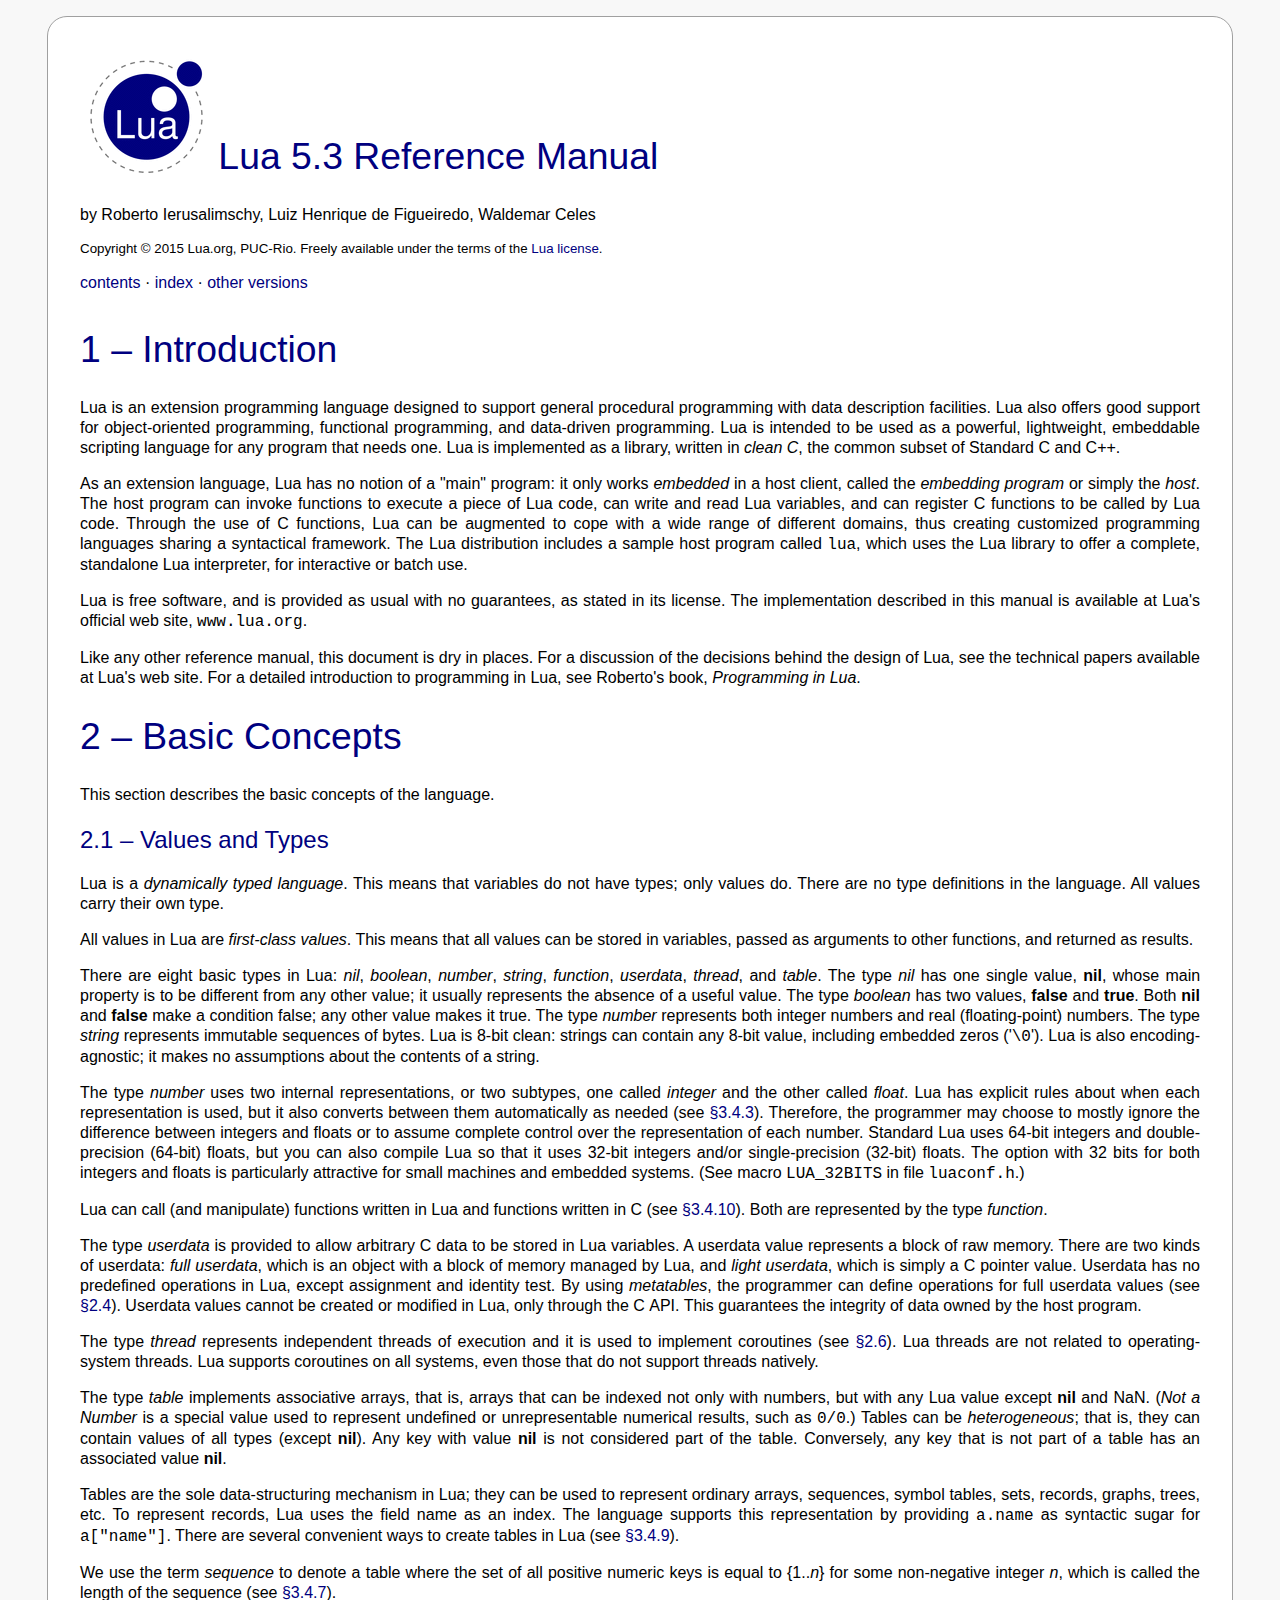
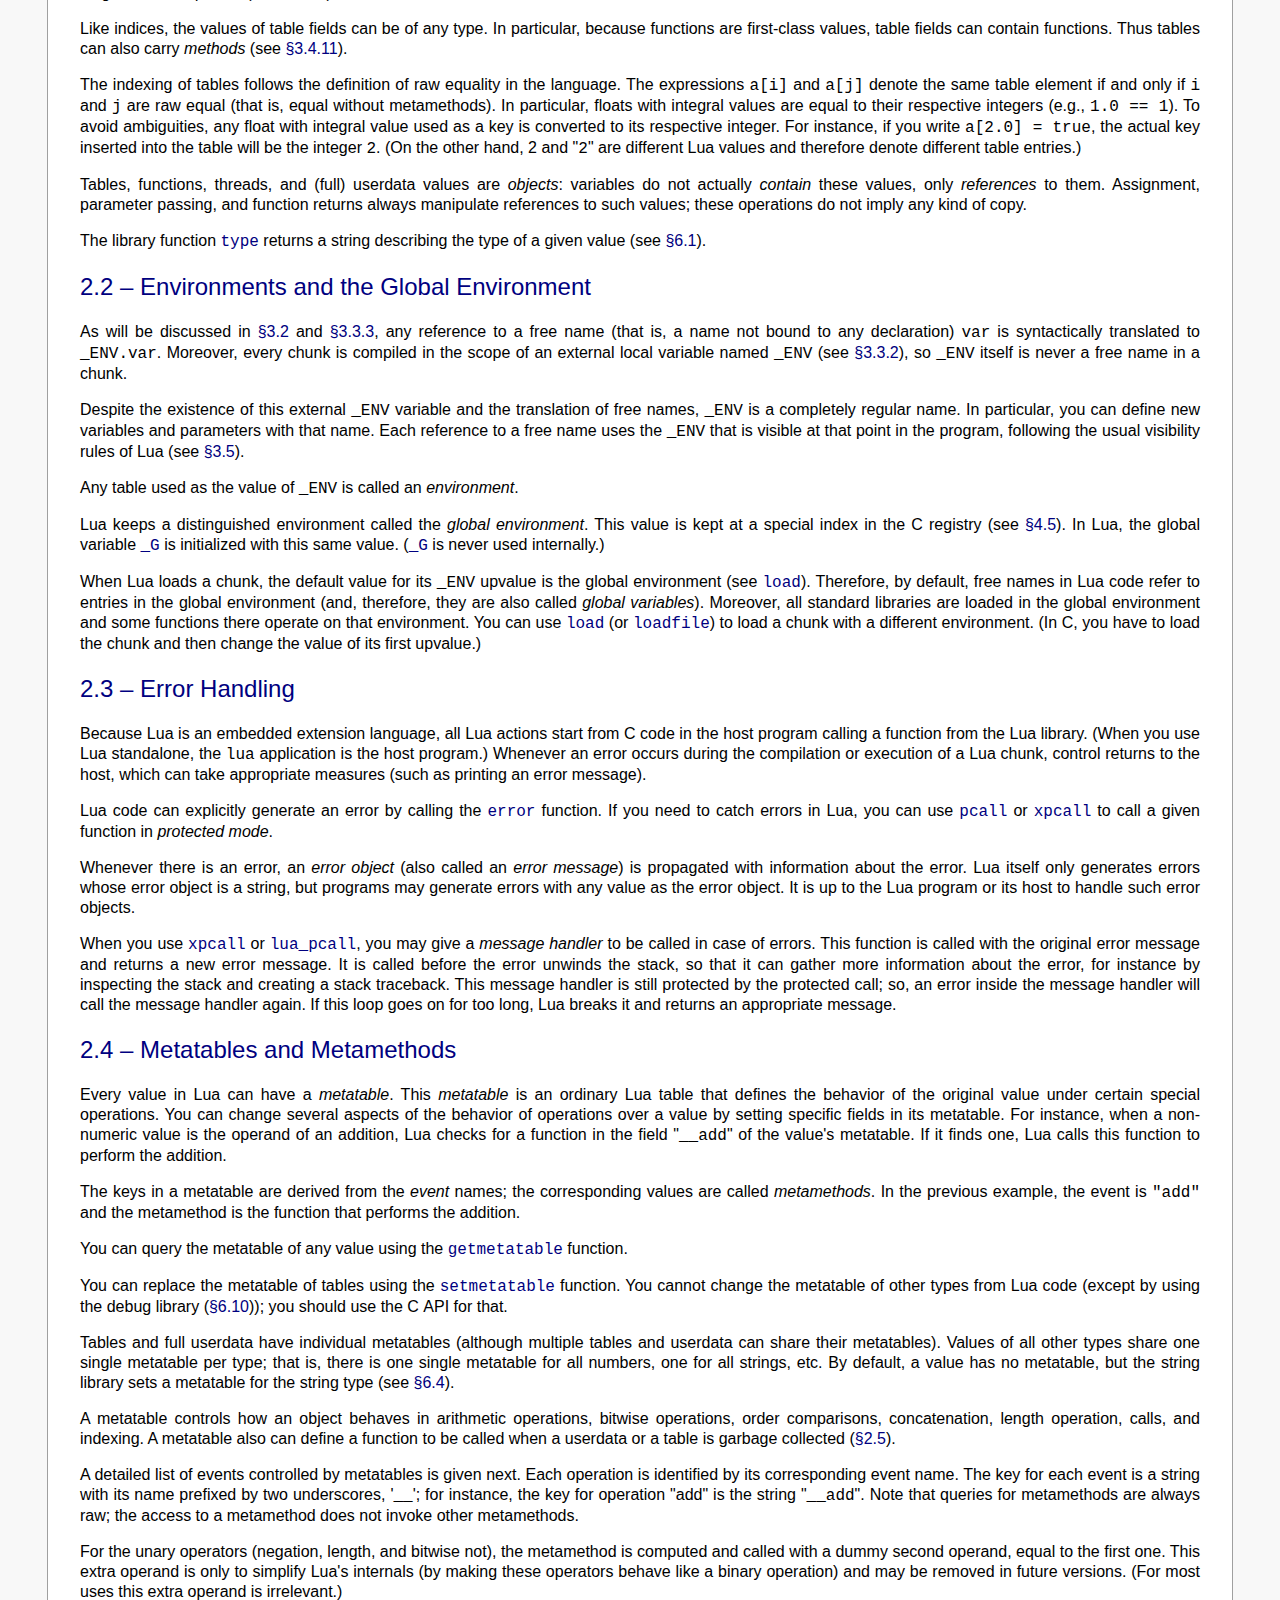
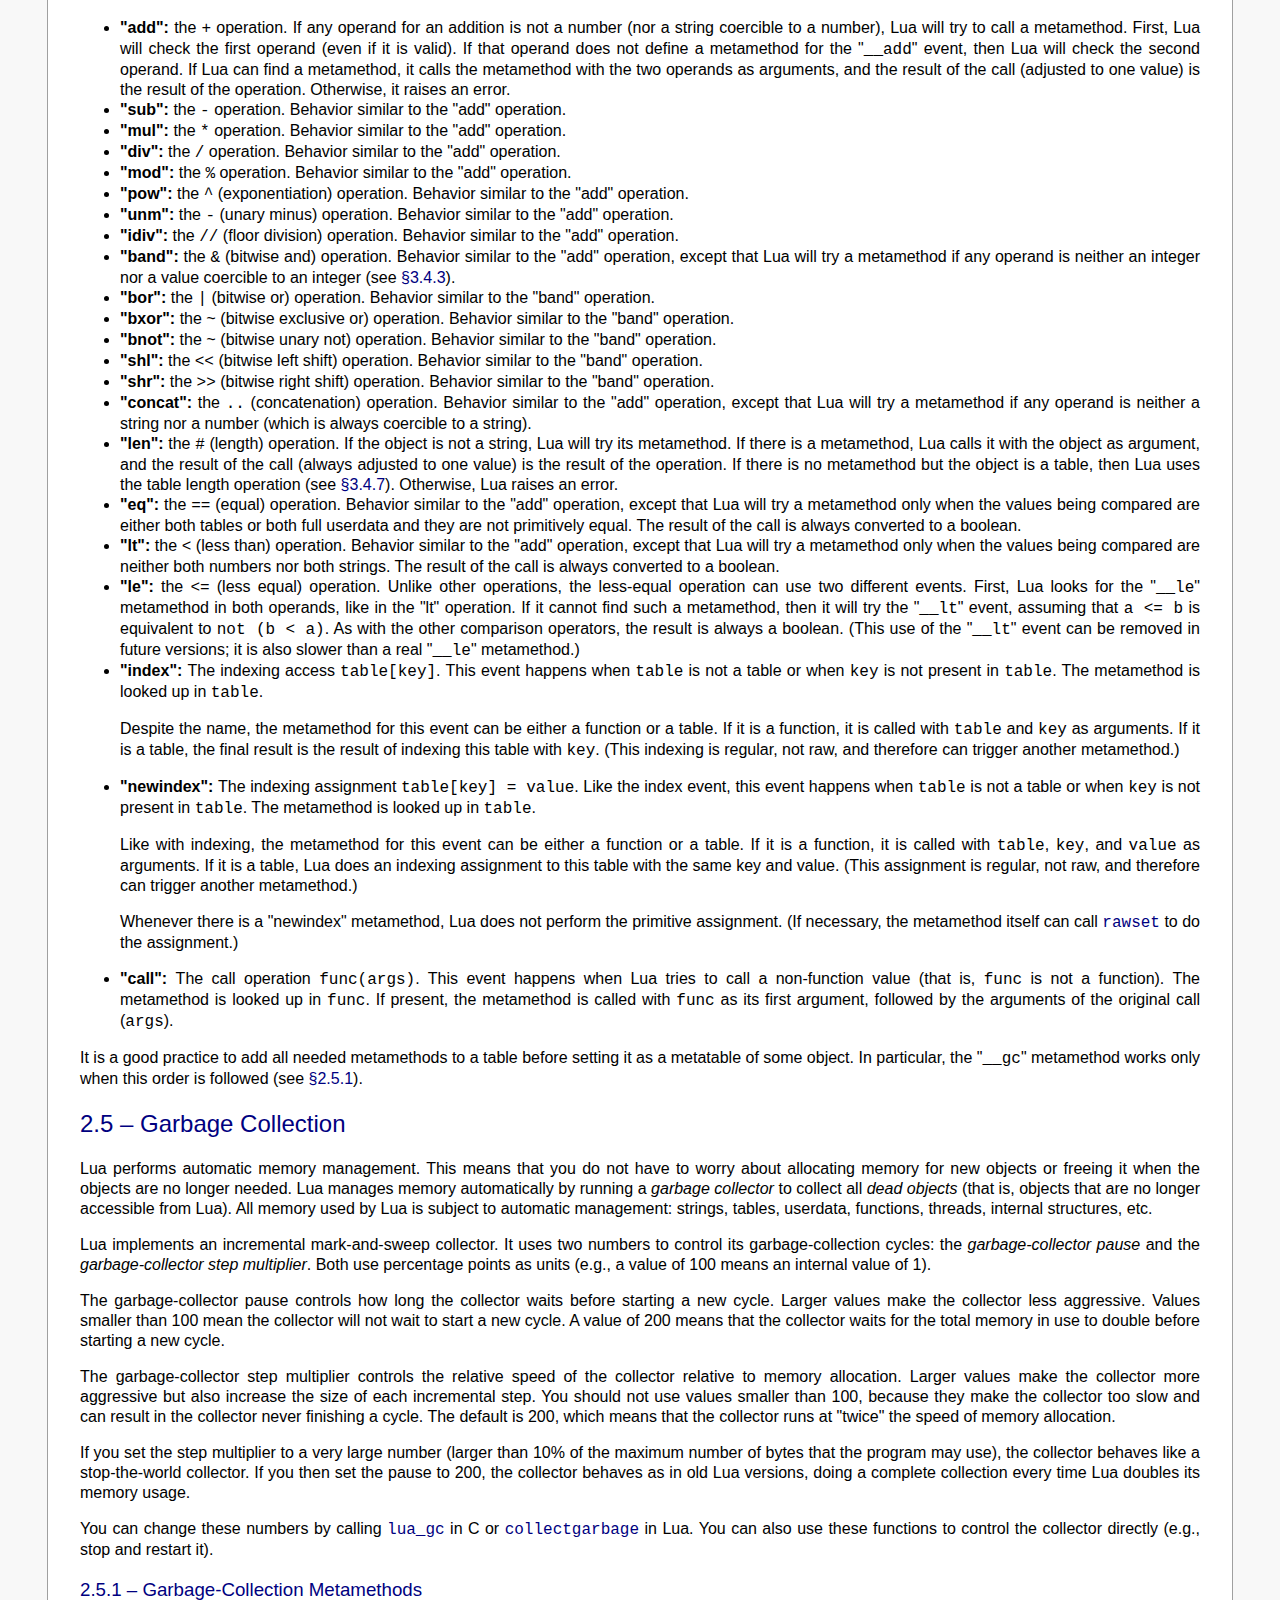
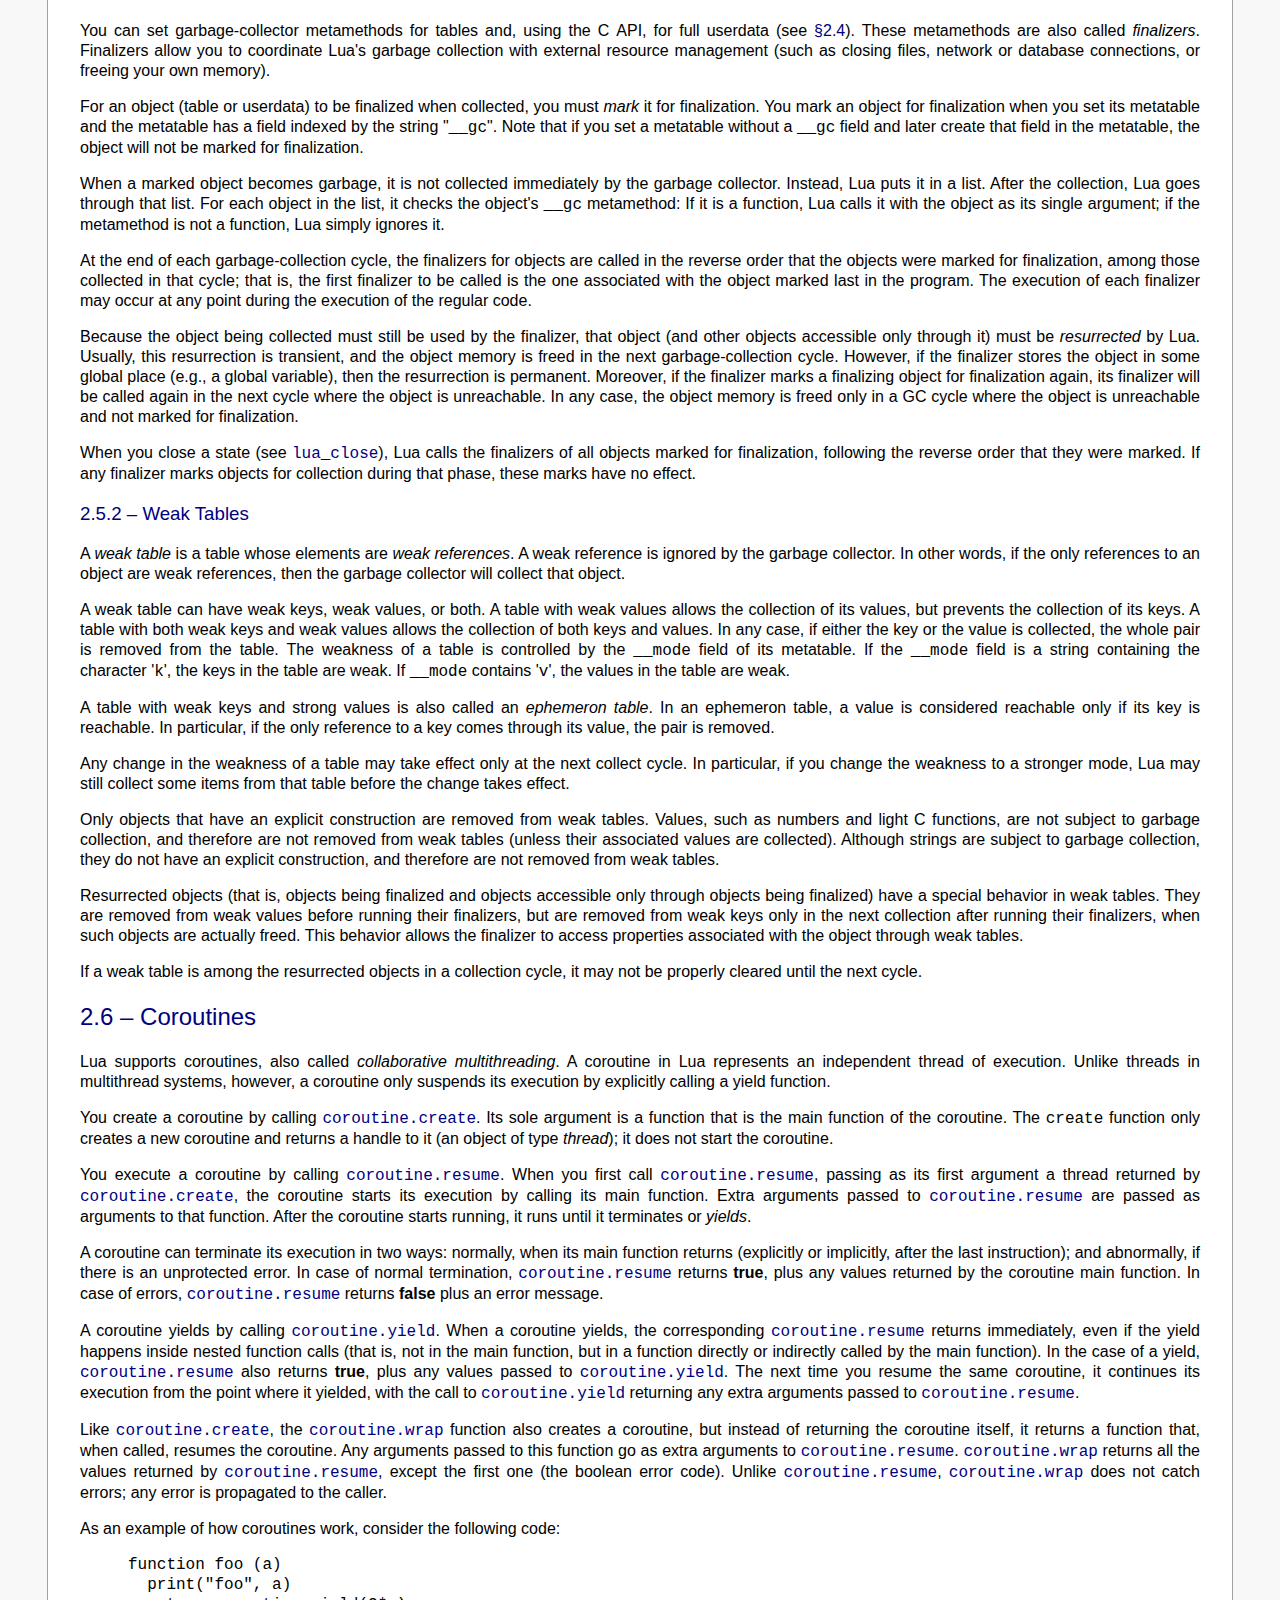
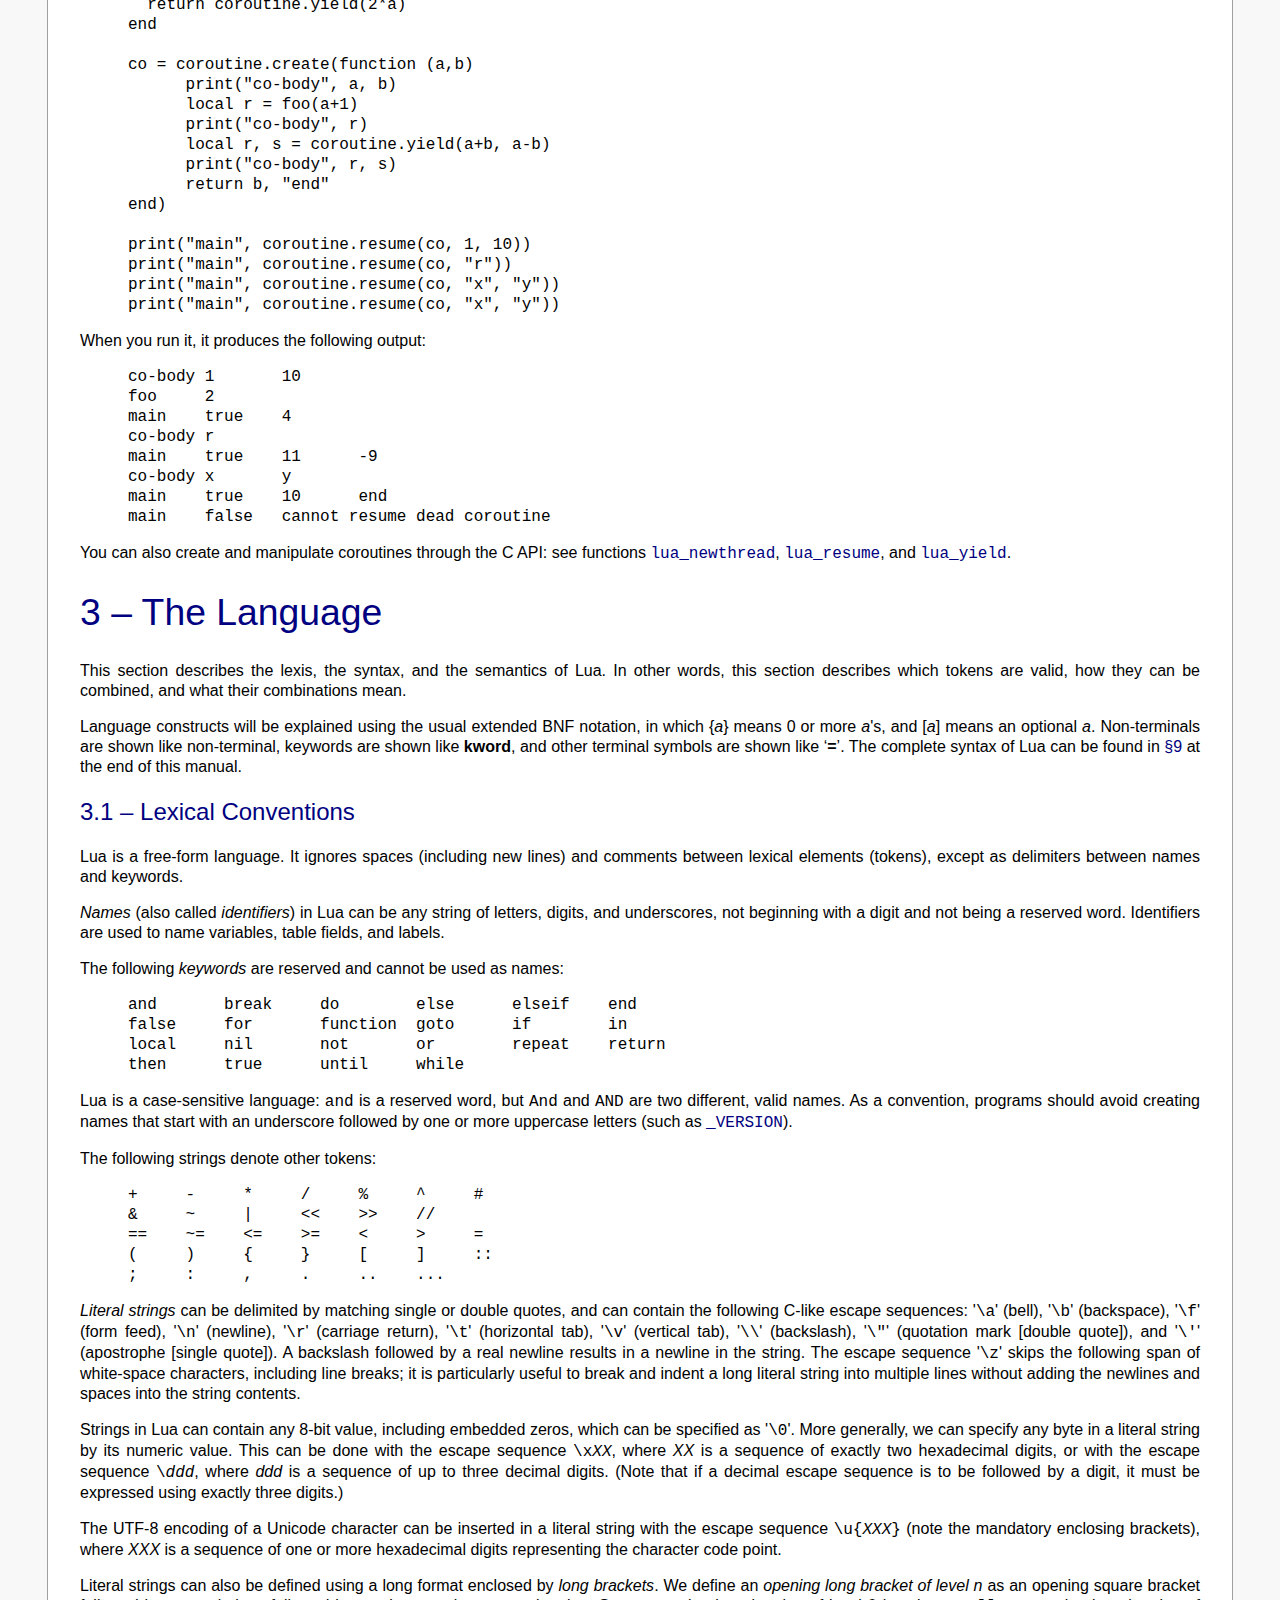
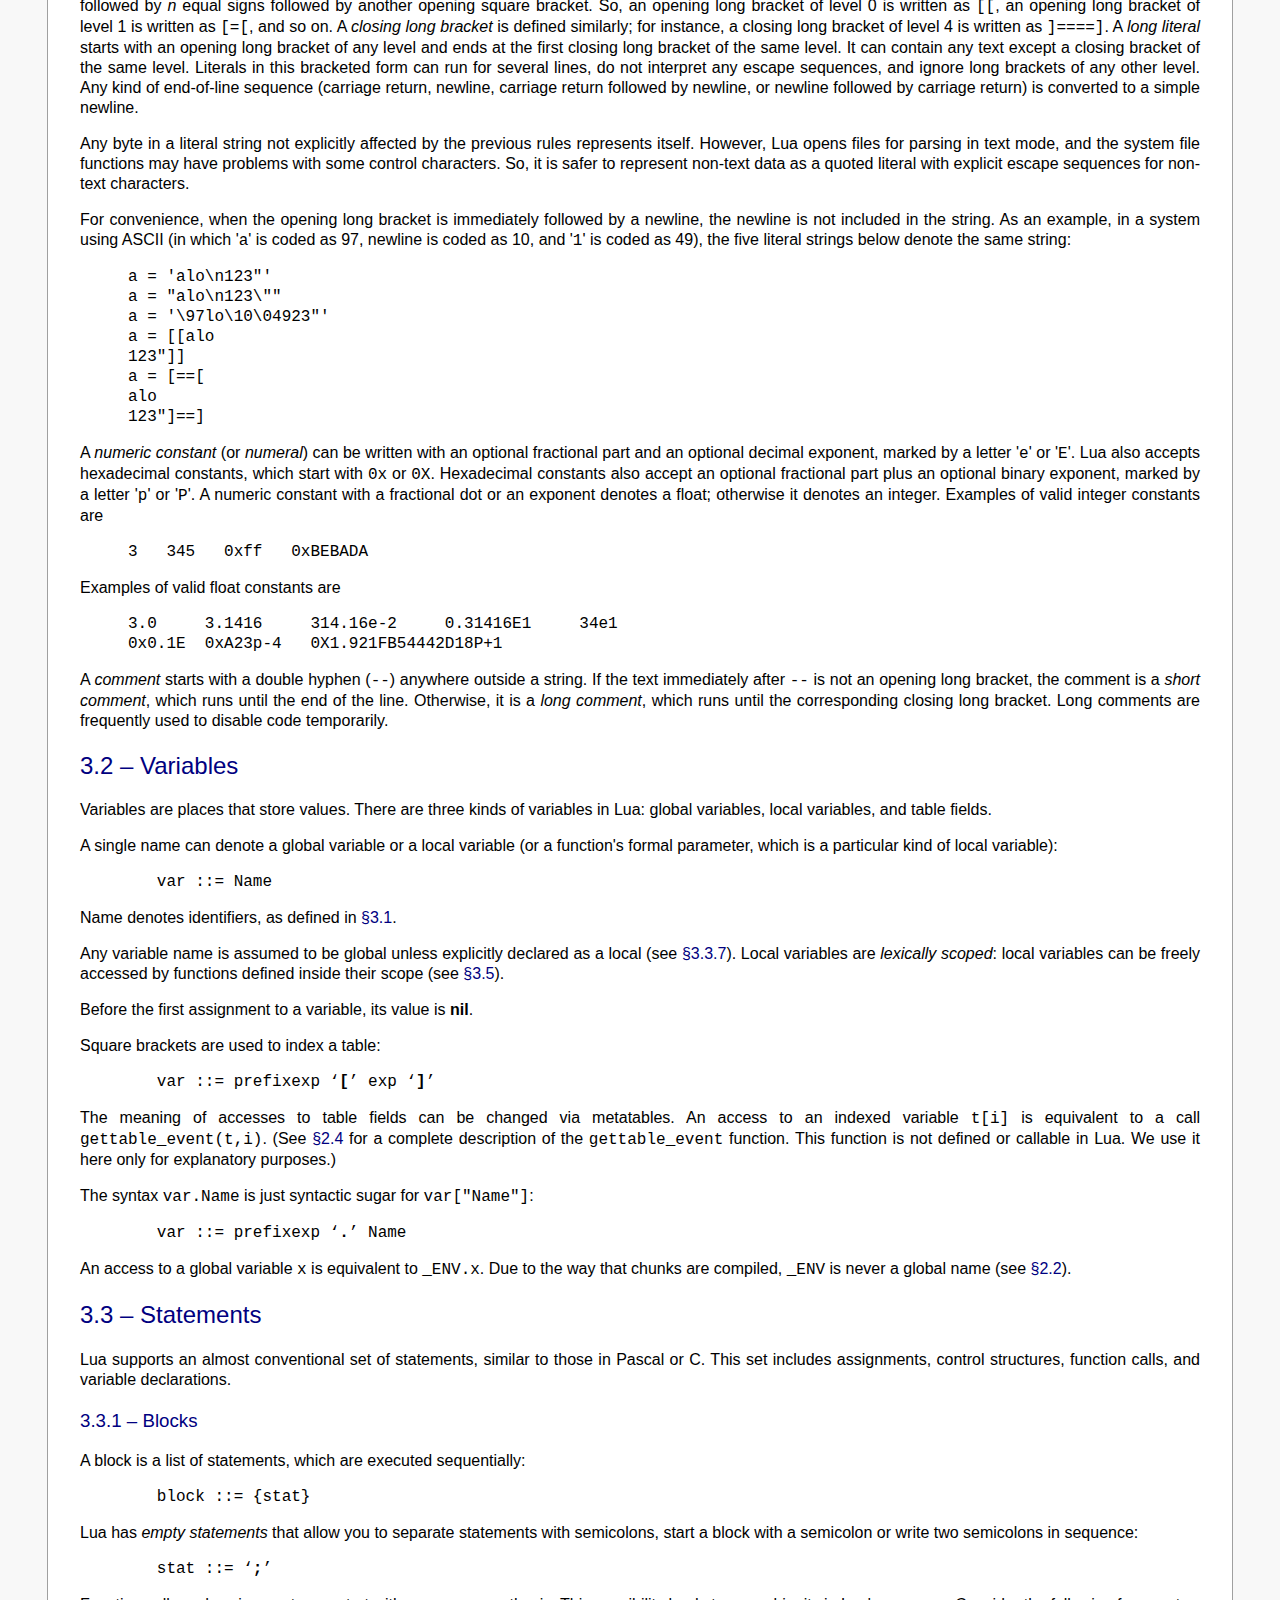
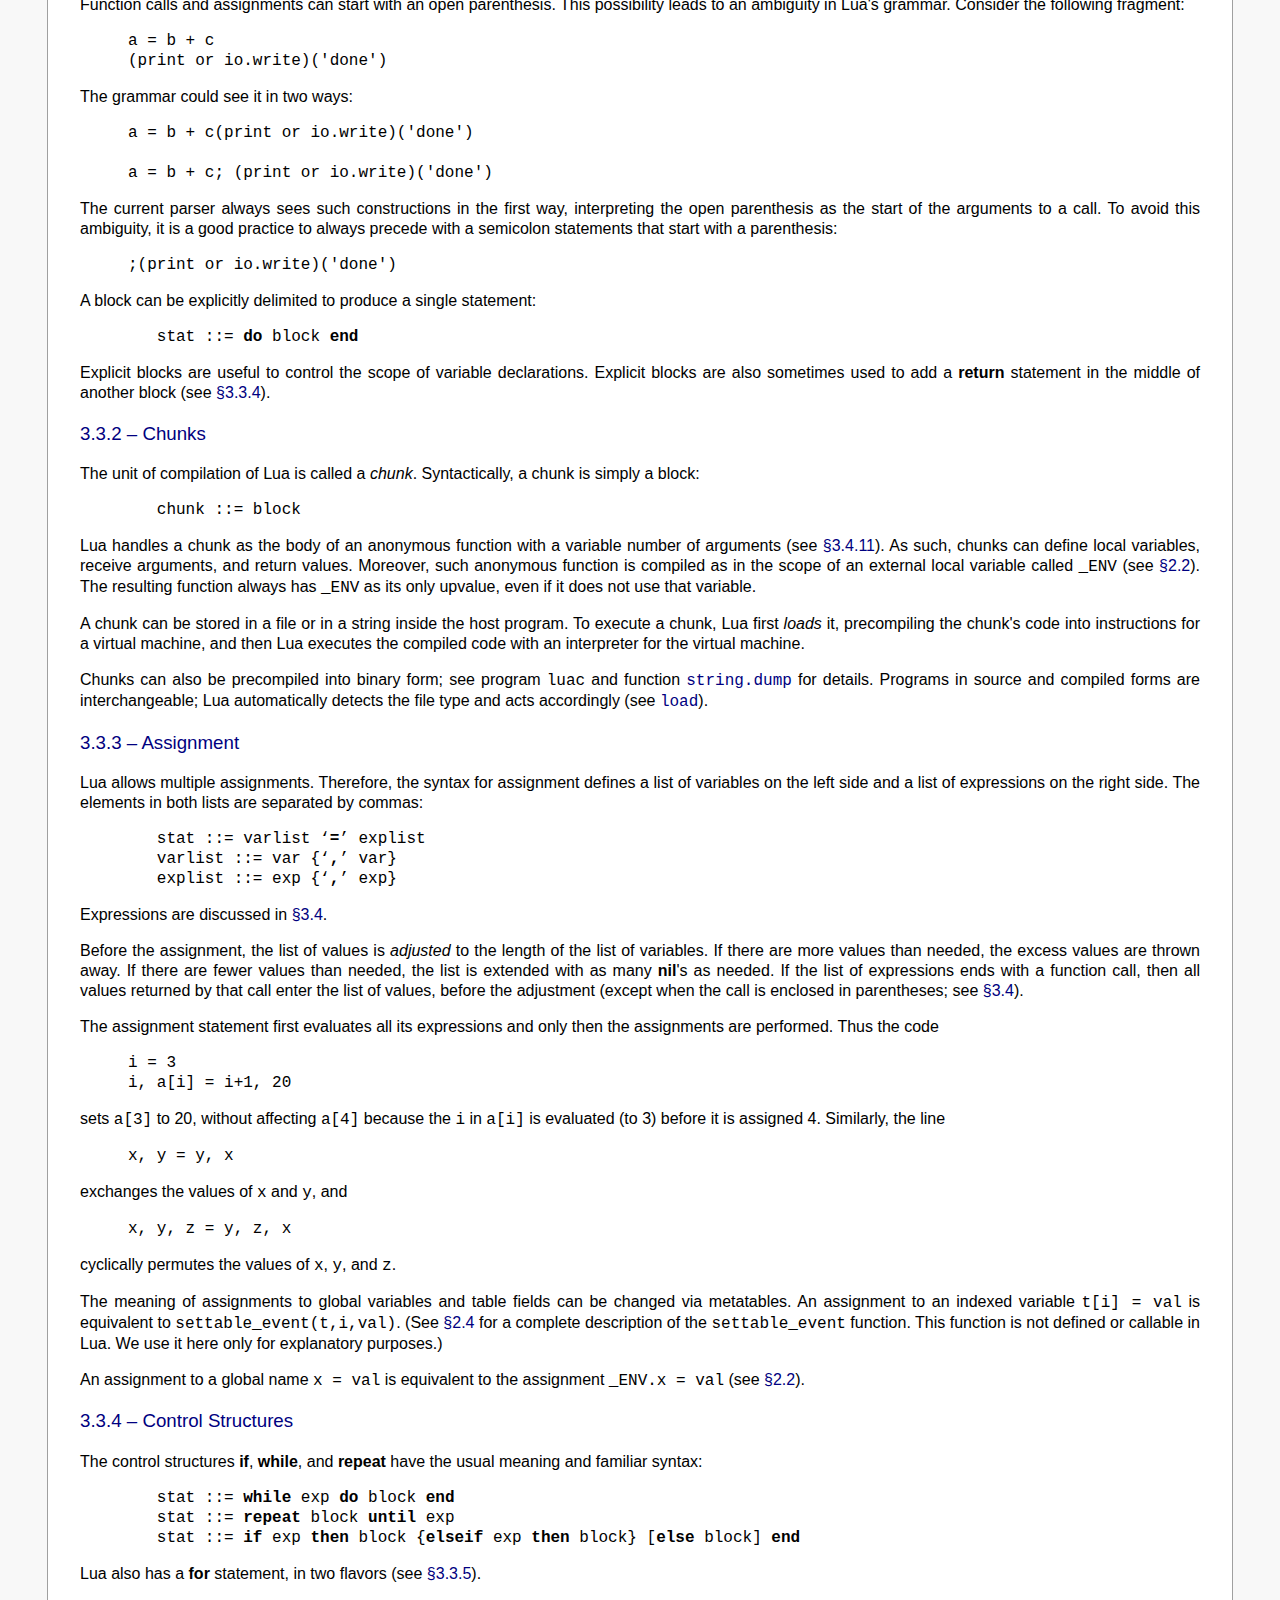
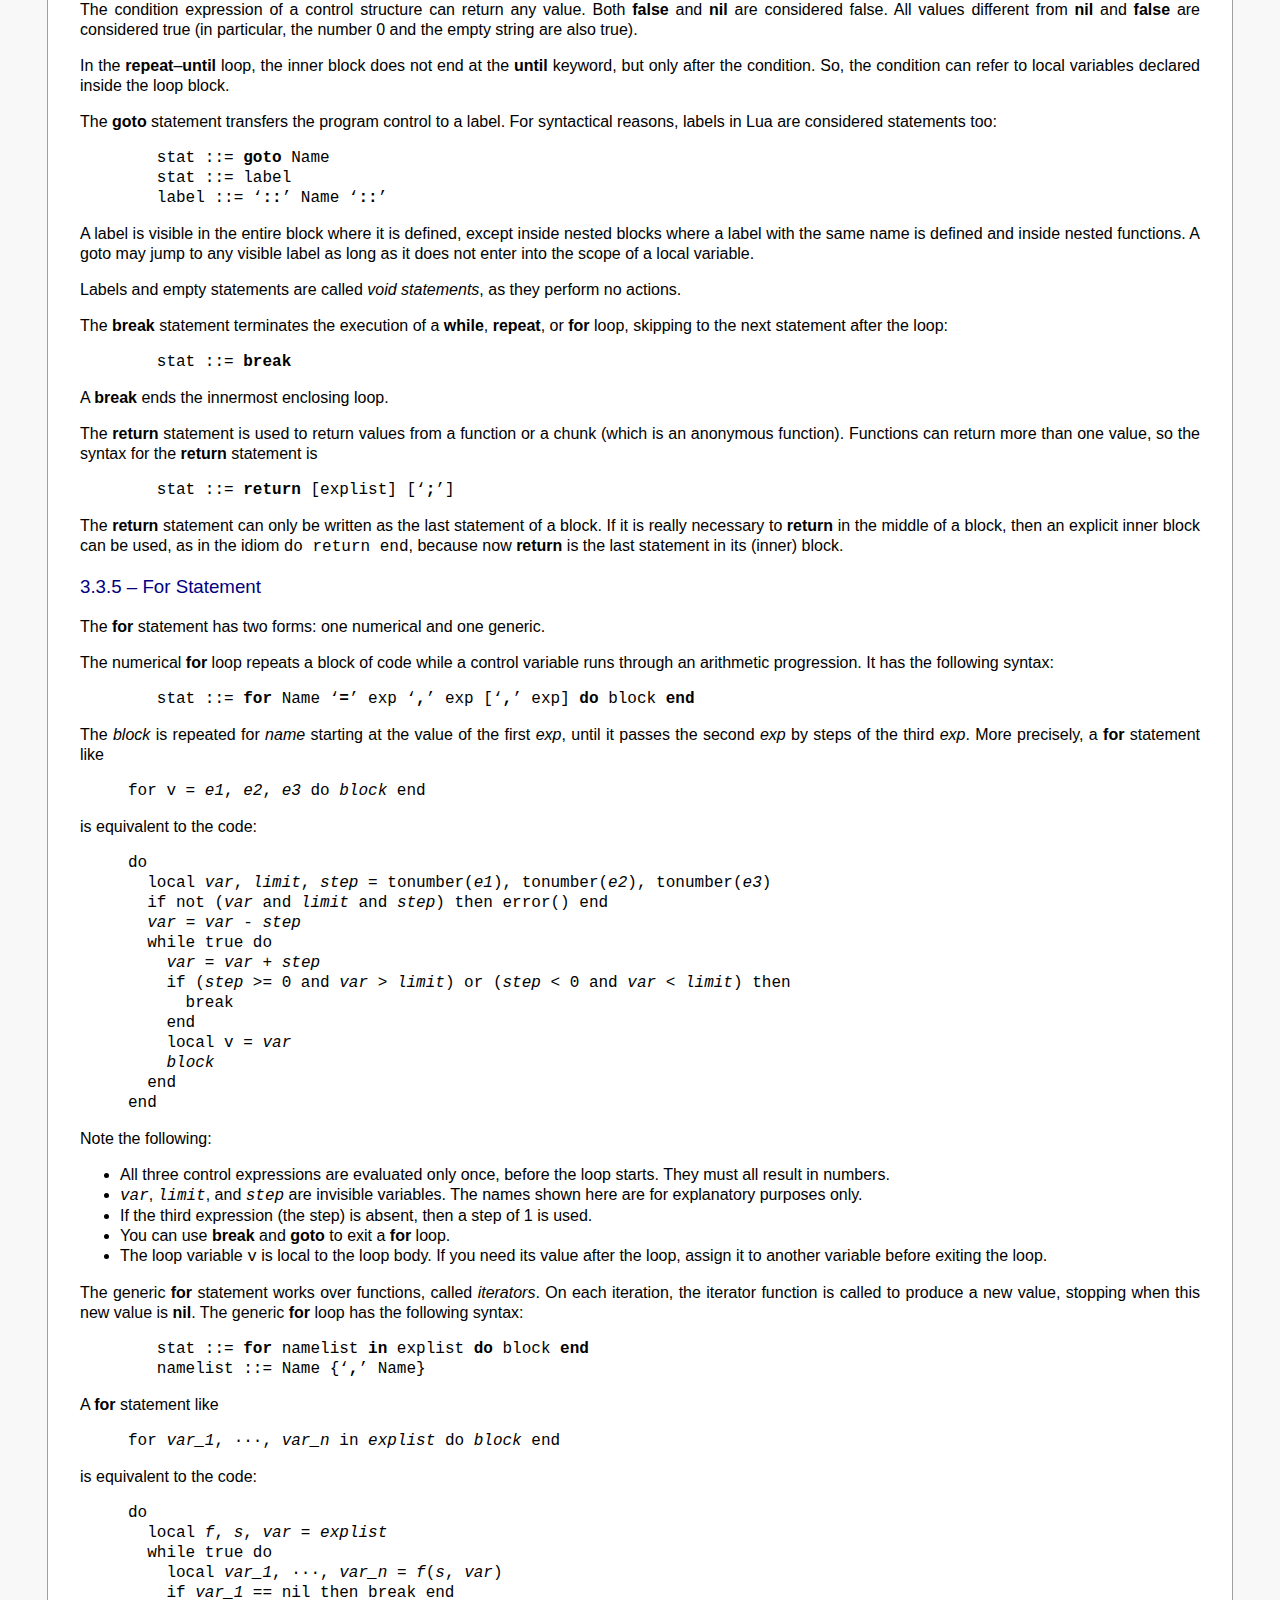
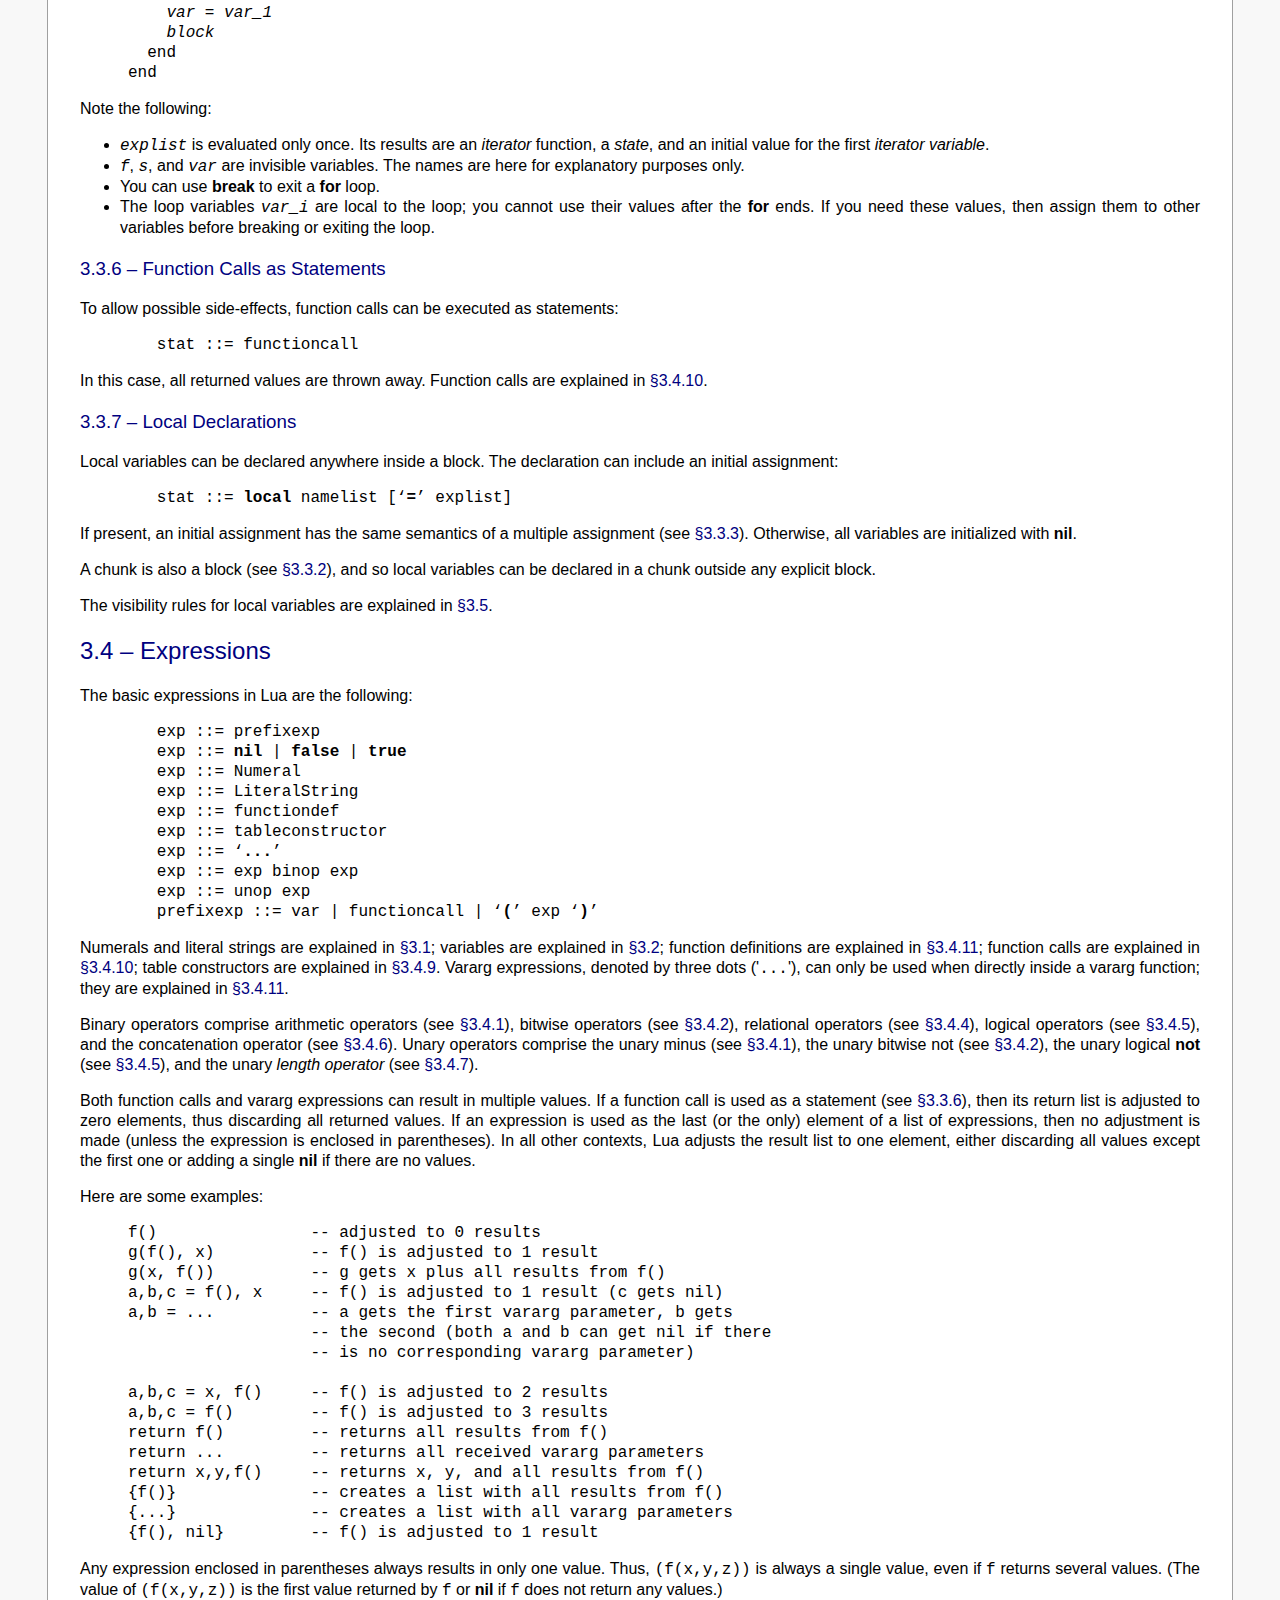
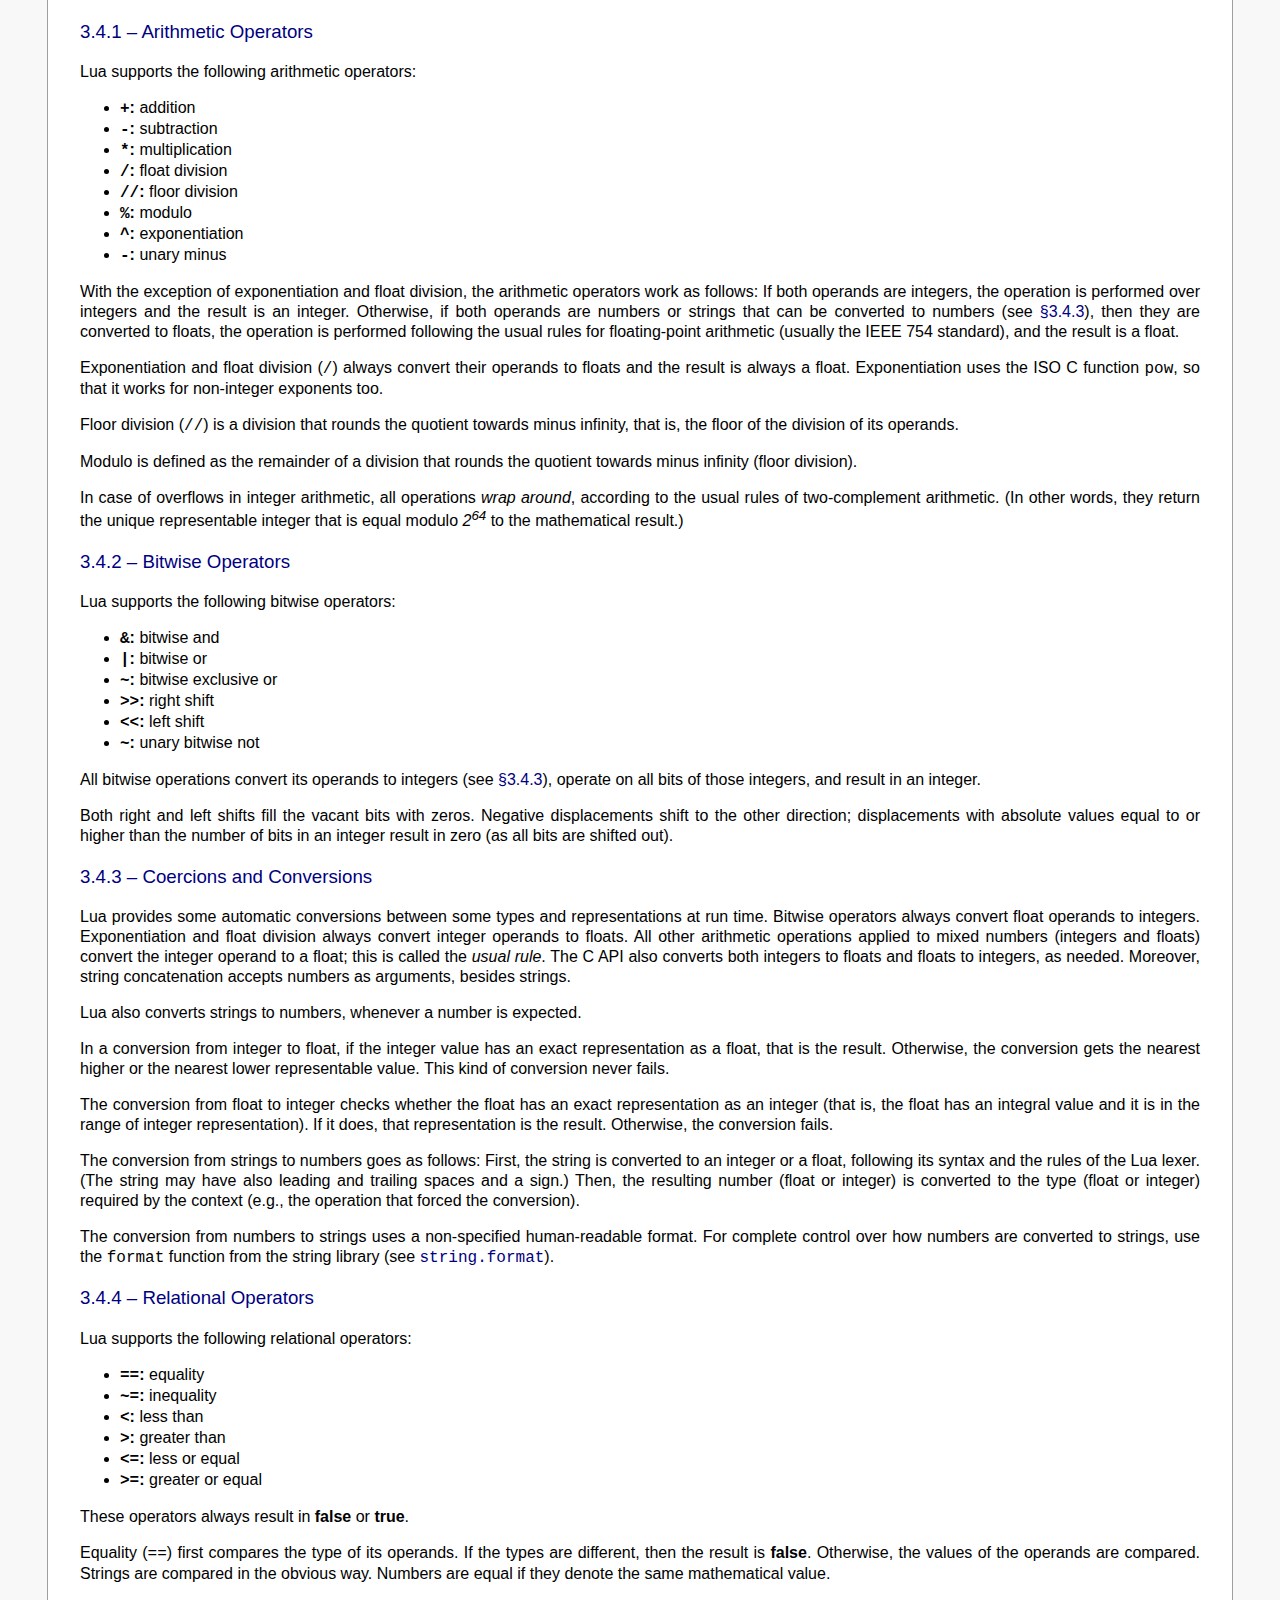
==== commit 4245457a: "Merge 929b0e64181c3b49d8d0b5b260e0322f582fedb4 into e354c6355e7f48e087678ec49e340ca0696725b1" ====
--- a/doc/manual.html
+++ b/doc/manual.html
@@ -1,39 +1,41 @@
 <!DOCTYPE HTML PUBLIC "-//W3C//DTD HTML 4.01 Transitional//EN">
-<html>
-
-<head>
-<title>Lua 5.3 Reference Manual</title>
-<link rel="stylesheet" type="text/css" href="lua.css">
-<link rel="stylesheet" type="text/css" href="manual.css">
+<HTML>
+<HEAD>
+<TITLE>Lua 5.3 Reference Manual</TITLE>
+<LINK REL="stylesheet" TYPE="text/css" HREF="lua.css">
+<LINK REL="stylesheet" TYPE="text/css" HREF="manual.css">
 <META HTTP-EQUIV="content-type" CONTENT="text/html; charset=iso-8859-1">
-</head>
-
-<body>
-
-<hr>
-<h1>
-<a href="http://www.lua.org/"><img src="logo.gif" alt="" border="0"></a>
+</HEAD>
+
+<BODY>
+
+<H1>
+<A HREF="http://www.lua.org/"><IMG SRC="logo.gif" ALT="Lua"></A>
 Lua 5.3 Reference Manual
-</h1>
-
+</H1>
+
+<P>
 by Roberto Ierusalimschy, Luiz Henrique de Figueiredo, Waldemar Celes
-<p>
-<small>
+
+<P>
+<SMALL>
 Copyright &copy; 2015 Lua.org, PUC-Rio.
 Freely available under the terms of the
 <a href="http://www.lua.org/license.html">Lua license</a>.
-</small>
-<hr>
-<p>
-
-<a href="contents.html#contents">contents</A>
+</SMALL>
+
+<DIV CLASS="menubar">
+<A HREF="contents.html#contents">contents</A>
 &middot;
-<a href="contents.html#index">index</A>
+<A HREF="contents.html#index">index</A>
+&middot;
+<A HREF="http://www.lua.org/manual/">other versions</A>
+</DIV>
 
 <!-- ====================================================================== -->
 <p>
 
-<!-- $Id: manual.of,v 1.146 2015/01/06 11:23:01 roberto Exp $ -->
+<!-- $Id: manual.of,v 1.153 2015/11/25 16:57:42 roberto Exp $ -->
 
 
 
@@ -113,15 +115,15 @@
 <em>nil</em>, <em>boolean</em>, <em>number</em>,
 <em>string</em>, <em>function</em>, <em>userdata</em>,
 <em>thread</em>, and <em>table</em>.
-<em>Nil</em> is the type of the value <b>nil</b>,
+The type <em>nil</em> has one single value, <b>nil</b>,
 whose main property is to be different from any other value;
 it usually represents the absence of a useful value.
-<em>Boolean</em> is the type of the values <b>false</b> and <b>true</b>.
+The type <em>boolean</em> has two values, <b>false</b> and <b>true</b>.
 Both <b>nil</b> and <b>false</b> make a condition false;
 any other value makes it true.
-<em>Number</em> represents both
+The type <em>number</em> represents both
 integer numbers and real (floating-point) numbers.
-<em>String</em> represents immutable sequences of bytes.
+The type <em>string</em> represents immutable sequences of bytes.
 
 Lua is 8-bit clean:
 strings can contain any 8-bit value,
@@ -132,6 +134,7 @@
 
 <p>
 The type <em>number</em> uses two internal representations,
+or two subtypes,
 one called <em>integer</em> and the other called <em>float</em>.
 Lua has explicit rules about when each representation is used,
 but it also converts between them automatically as needed (see <a href="#3.4.3">&sect;3.4.3</a>).
@@ -142,7 +145,7 @@
 Standard Lua uses 64-bit integers and double-precision (64-bit) floats,
 but you can also compile Lua so that it
 uses 32-bit integers and/or single-precision (32-bit) floats.
-The option with 32 bits for both integers and floats 
+The option with 32 bits for both integers and floats
 is particularly attractive
 for small machines and embedded systems.
 (See macro <code>LUA_32BITS</code> in file <code>luaconf.h</code>.)
@@ -185,8 +188,8 @@
 The type <em>table</em> implements associative arrays,
 that is, arrays that can be indexed not only with numbers,
 but with any Lua value except <b>nil</b> and NaN.
-(<em>Not a Number</em> is a special numeric value used to represent
-undefined or unrepresentable results, such as <code>0/0</code>.)
+(<em>Not a Number</em> is a special value used to represent
+undefined or unrepresentable numerical results, such as <code>0/0</code>.)
 Tables can be <em>heterogeneous</em>;
 that is, they can contain values of all types (except <b>nil</b>).
 Any key with value <b>nil</b> is not considered part of the table.
@@ -393,9 +396,9 @@
 <p>
 You can replace the metatable of tables
 using the <a href="#pdf-setmetatable"><code>setmetatable</code></a> function.
-You cannot change the metatable of other types from Lua
+You cannot change the metatable of other types from Lua code
 (except by using the debug library (<a href="#6.10">&sect;6.10</a>));
-you must use the C&nbsp;API for that.
+you should use the C&nbsp;API for that.
 
 
 <p>
@@ -425,12 +428,7 @@
 string "<code>__add</code>".
 Note that queries for metamethods are always raw;
 the access to a metamethod does not invoke other metamethods.
-You can emulate how Lua queries a metamethod for an object <code>obj</code>
-with the following code:
-
-<pre>
-     rawget(getmetatable(obj) or {}, "__" .. event_name)
-</pre>
+
 
 <p>
 For the unary operators (negation, length, and bitwise not),
@@ -510,7 +508,7 @@
 
 Behavior similar to the "add" operation,
 except that Lua will try a metamethod
-if any operator is neither an integer
+if any operand is neither an integer
 nor a value coercible to an integer (see <a href="#3.4.3">&sect;3.4.3</a>).
 </li>
 
@@ -549,7 +547,7 @@
 
 Behavior similar to the "add" operation,
 except that Lua will try a metamethod
-if any operator is neither a string nor a number
+if any operand is neither a string nor a number
 (which is always coercible to a string).
 </li>
 
@@ -591,7 +589,7 @@
 the <code>&lt;=</code> (less equal) operation.
 
 Unlike other operations,
-The less-equal operation can use two different events.
+the less-equal operation can use two different events.
 First, Lua looks for the "<code>__le</code>" metamethod in both operands,
 like in the "lt" operation.
 If it cannot find such a metamethod,
@@ -599,6 +597,8 @@
 assuming that <code>a &lt;= b</code> is equivalent to <code>not (b &lt; a)</code>.
 As with the other comparison operators,
 the result is always a boolean.
+(This use of the "<code>__lt</code>" event can be removed in future versions;
+it is also slower than a real "<code>__le</code>" metamethod.)
 </li>
 
 <li><b>"index": </b>
@@ -660,6 +660,13 @@
 </li>
 
 </ul>
+
+<p>
+It is a good practice to add all needed metamethods to a table
+before setting it as a metatable of some object.
+In particular, the "<code>__gc</code>" metamethod works only when this order
+is followed (see <a href="#2.5.1">&sect;2.5.1</a>).
+
 
 
 
@@ -752,8 +759,6 @@
 Note that if you set a metatable without a <code>__gc</code> field
 and later create that field in the metatable,
 the object will not be marked for finalization.
-However, after an object has been marked,
-you can freely change the <code>__gc</code> field of its metatable.
 
 
 <p>
@@ -794,7 +799,7 @@
 its finalizer will be called again in the next cycle where the
 object is unreachable.
 In any case,
-the object memory is freed only in the GC cycle where
+the object memory is freed only in a GC cycle where
 the object is unreachable and not marked for finalization.
 
 
@@ -822,8 +827,8 @@
 
 <p>
 A weak table can have weak keys, weak values, or both.
-A table with weak keys allows the collection of its keys,
-but prevents the collection of its values.
+A table with weak values allows the collection of its values,
+but prevents the collection of its keys.
 A table with both weak keys and weak values allows the collection of
 both keys and values.
 In any case, if either the key or the value is collected,
@@ -913,10 +918,10 @@
 When you first call <a href="#pdf-coroutine.resume"><code>coroutine.resume</code></a>,
 passing as its first argument
 a thread returned by <a href="#pdf-coroutine.create"><code>coroutine.create</code></a>,
-the coroutine starts its execution,
-at the first line of its main function.
+the coroutine starts its execution by
+calling its main function.
 Extra arguments passed to <a href="#pdf-coroutine.resume"><code>coroutine.resume</code></a> are passed
-as arguments to the coroutine's main function.
+as arguments to that function.
 After the coroutine starts running,
 it runs until it terminates or <em>yields</em>.
 
@@ -1046,7 +1051,8 @@
 (also called <em>identifiers</em>)
 in Lua can be any string of letters,
 digits, and underscores,
-not beginning with a digit.
+not beginning with a digit and
+not being a reserved word.
 Identifiers are used to name variables, table fields, and labels.
 
 
@@ -1111,7 +1117,7 @@
 Strings in Lua can contain any 8-bit value, including embedded zeros,
 which can be specified as '<code>\0</code>'.
 More generally,
-we can specify any byte in a literal string by its numerical value.
+we can specify any byte in a literal string by its numeric value.
 This can be done
 with the escape sequence <code>\x<em>XX</em></code>,
 where <em>XX</em> is a sequence of exactly two hexadecimal digits,
@@ -1186,7 +1192,7 @@
 </pre>
 
 <p>
-A <em>numerical constant</em> (or <em>numeral</em>)
+A <em>numeric constant</em> (or <em>numeral</em>)
 can be written with an optional fractional part
 and an optional decimal exponent,
 marked by a letter '<code>e</code>' or '<code>E</code>'.
@@ -1581,11 +1587,11 @@
 <p>
 
 The <b>for</b> statement has two forms:
-one numeric and one generic.
-
-
-<p>
-The numeric <b>for</b> loop repeats a block of code while a
+one numerical and one generic.
+
+
+<p>
+The numerical <b>for</b> loop repeats a block of code while a
 control variable runs through an arithmetic progression.
 It has the following syntax:
 
@@ -1879,13 +1885,13 @@
 
 <p>
 Floor division (<code>//</code>) is a division 
-that rounds the quotient towards minus infinite,
+that rounds the quotient towards minus infinity,
 that is, the floor of the division of its operands.
 
 
 <p>
 Modulo is defined as the remainder of a division
-that rounds the quotient towards minus infinite (floor division).
+that rounds the quotient towards minus infinity (floor division).
 
 
 <p>
@@ -1972,8 +1978,9 @@
 First, the string is converted to an integer or a float,
 following its syntax and the rules of the Lua lexer.
 (The string may have also leading and trailing spaces and a sign.)
-Then, the resulting number is converted to the required type
-(float or integer) according to the previous rules.
+Then, the resulting number (float or integer)
+is converted to the type (float or integer) required by the context
+(e.g., the operation that forced the conversion).
 
 
 <p>
@@ -2006,11 +2013,7 @@
 If the types are different, then the result is <b>false</b>.
 Otherwise, the values of the operands are compared.
 Strings are compared in the obvious way.
-Numbers follow the usual rule for binary operations:
-if both operands are integers,
-they are compared as integers;
-otherwise, they are converted to floats
-and compared as such.
+Numbers are equal if they denote the same mathematical value.
 
 
 <p>
@@ -2045,14 +2048,20 @@
 <p>
 The order operators work as follows.
 If both arguments are numbers,
-then they are compared following
-the usual rule for binary operations.
+then they are compared according to their mathematical values
+(regardless of their subtypes).
 Otherwise, if both arguments are strings,
 then their values are compared according to the current locale.
 Otherwise, Lua tries to call the "lt" or the "le"
 metamethod (see <a href="#2.4">&sect;2.4</a>).
 A comparison <code>a &gt; b</code> is translated to <code>b &lt; a</code>
 and <code>a &gt;= b</code> is translated to <code>b &lt;= a</code>.
+
+
+<p>
+Following the IEEE 754 standard,
+NaN is considered neither smaller than,
+nor equal to, nor greater than any value (including itself).
 
 
 
@@ -2636,29 +2645,22 @@
 
 <p>
 A <em>valid index</em> is an index that refers to a
-real position within the stack, that is,
-its position lies between&nbsp;1 and the stack top
-(<code>1 &le; abs(index) &le; top</code>).
-
-Usually, functions that can modify the value at an index
-require valid indices.
-
-
-<p>
-Unless otherwise noted,
-any function that accepts valid indices also accepts <em>pseudo-indices</em>,
-which represent some Lua values that are accessible to C&nbsp;code
-but which are not in the stack.
-Pseudo-indices are used to access the registry
+position that stores a modifiable Lua value.
+It comprises stack indices between&nbsp;1 and the stack top
+(<code>1 &le; abs(index) &le; top</code>)
+
+plus <em>pseudo-indices</em>,
+which represent some positions that are accessible to C&nbsp;code
+but that are not in the stack.
+Pseudo-indices are used to access the registry (see <a href="#4.5">&sect;4.5</a>)
 and the upvalues of a C&nbsp;function (see <a href="#4.4">&sect;4.4</a>).
 
 
 <p>
-Functions that do not need a specific stack position,
-but only a value in the stack (e.g., query functions),
+Functions that do not need a specific mutable position,
+but only a value (e.g., query functions),
 can be called with acceptable indices.
 An <em>acceptable index</em> can be any valid index,
-including the pseudo-indices,
 but it also can be any positive index after the stack top
 within the space allocated for the stack,
 that is, indices up to the stack size.
@@ -2701,11 +2703,13 @@
 its upvalues are located at specific pseudo-indices.
 These pseudo-indices are produced by the macro
 <a href="#lua_upvalueindex"><code>lua_upvalueindex</code></a>.
-The first value associated with a function is at position
+The first upvalue associated with a function is at index
 <code>lua_upvalueindex(1)</code>, and so on.
 Any access to <code>lua_upvalueindex(<em>n</em>)</code>,
 where <em>n</em> is greater than the number of upvalues of the
-current function (but not greater than 256),
+current function
+(but not greater than 256,
+which is one plus the maximum number of upvalues in a closure),
 produces an acceptable but invalid index.
 
 
@@ -2719,8 +2723,7 @@
 a predefined table that can be used by any C&nbsp;code to
 store whatever Lua values it needs to store.
 The registry table is always located at pseudo-index
-<a name="pdf-LUA_REGISTRYINDEX"><code>LUA_REGISTRYINDEX</code></a>,
-which is a valid index.
+<a name="pdf-LUA_REGISTRYINDEX"><code>LUA_REGISTRYINDEX</code></a>.
 Any C&nbsp;library can store data into this table,
 but it must take care to choose keys
 that are different from those used
@@ -2971,6 +2974,7 @@
 The third field, <code>x</code>,
 tells whether the function may raise errors:
 '<code>-</code>' means the function never raises any error;
+'<code>m</code>' means the function may raise memory errors;
 '<code>e</code>' means the function may raise errors;
 '<code>v</code>' means the function may raise an error on purpose.
 
@@ -2981,7 +2985,8 @@
 <pre>int lua_absindex (lua_State *L, int idx);</pre>
 
 <p>
-Converts the acceptable index <code>idx</code> into an absolute index
+Converts the acceptable index <code>idx</code>
+into an equivalent absolute index
 (that is, one that does not depend on the stack top).
 
 
@@ -3142,7 +3147,8 @@
 The number of results is adjusted to <code>nresults</code>,
 unless <code>nresults</code> is <a name="pdf-LUA_MULTRET"><code>LUA_MULTRET</code></a>.
 In this case, all results from the function are pushed.
-Lua takes care that the returned values fit into the stack space.
+Lua takes care that the returned values fit into the stack space,
+but it does not ensure any extra space in the stack.
 The function results are pushed onto the stack in direct order
 (the first result is pushed first),
 so that after the call the last result is on the top of the stack.
@@ -3224,7 +3230,7 @@
 
 <p>
 As an example, the following function receives a variable number
-of numerical arguments and returns their average and their sum:
+of numeric arguments and returns their average and their sum:
 
 <pre>
      static int foo (lua_State *L) {
@@ -3252,14 +3258,15 @@
 <pre>int lua_checkstack (lua_State *L, int n);</pre>
 
 <p>
-Ensures that the stack has space for at least <code>n</code> extra slots.
+Ensures that the stack has space for at least <code>n</code> extra slots
+(that is, that you can safely push up to <code>n</code> values into it).
 It returns false if it cannot fulfill the request,
 either because it would cause the stack
 to be larger than a fixed maximum size
 (typically at least several thousand elements) or
 because it cannot allocate memory for the extra space.
 This function never shrinks the stack;
-if the stack is already larger than the new size,
+if the stack already has space for the extra slots,
 it is left unchanged.
 
 
@@ -3344,7 +3351,7 @@
 
 
 <hr><h3><a name="lua_createtable"><code>lua_createtable</code></a></h3><p>
-<span class="apii">[-0, +1, <em>e</em>]</span>
+<span class="apii">[-0, +1, <em>m</em>]</span>
 <pre>void lua_createtable (lua_State *L, int narr, int nrec);</pre>
 
 <p>
@@ -3354,7 +3361,7 @@
 parameter <code>nrec</code> is a hint for how many other elements
 the table will have.
 Lua may use these hints to preallocate memory for the new table.
-This pre-allocation is useful for performance when you know in advance
+This preallocation is useful for performance when you know in advance
 how many elements the table will have.
 Otherwise you can use the function <a href="#lua_newtable"><code>lua_newtable</code></a>.
 
@@ -3363,7 +3370,7 @@
 
 
 <hr><h3><a name="lua_dump"><code>lua_dump</code></a></h3><p>
-<span class="apii">[-0, +0, <em>e</em>]</span>
+<span class="apii">[-0, +0, &ndash;]</span>
 <pre>int lua_dump (lua_State *L,
                         lua_Writer writer,
                         void *data,
@@ -3383,8 +3390,9 @@
 
 <p>
 If <code>strip</code> is true,
-the binary representation is created without debug information
-about the function.
+the binary representation may not include all debug information
+about the function,
+to save space.
 
 
 <p>
@@ -3661,7 +3669,7 @@
 (usually a 64-bit two-complement integer),
 but that can be changed to <code>long</code> or <code>int</code>
 (usually a 32-bit two-complement integer).
-(See <code>LUA_INT</code> in <code>luaconf.h</code>.)
+(See <code>LUA_INT_TYPE</code> in <code>luaconf.h</code>.)
 
 
 <p>
@@ -3850,7 +3858,7 @@
 
 <p>
 The type for continuation-function contexts.
-It must be a numerical type.
+It must be a numeric type.
 This type is defined as <code>intptr_t</code>
 when <code>intptr_t</code> is available,
 so that it can store pointers too.
@@ -3976,7 +3984,7 @@
 
 
 <hr><h3><a name="lua_newtable"><code>lua_newtable</code></a></h3><p>
-<span class="apii">[-0, +1, <em>e</em>]</span>
+<span class="apii">[-0, +1, <em>m</em>]</span>
 <pre>void lua_newtable (lua_State *L);</pre>
 
 <p>
@@ -3988,7 +3996,7 @@
 
 
 <hr><h3><a name="lua_newthread"><code>lua_newthread</code></a></h3><p>
-<span class="apii">[-0, +1, <em>e</em>]</span>
+<span class="apii">[-0, +1, <em>m</em>]</span>
 <pre>lua_State *lua_newthread (lua_State *L);</pre>
 
 <p>
@@ -4009,7 +4017,7 @@
 
 
 <hr><h3><a name="lua_newuserdata"><code>lua_newuserdata</code></a></h3><p>
-<span class="apii">[-0, +1, <em>e</em>]</span>
+<span class="apii">[-0, +1, <em>m</em>]</span>
 <pre>void *lua_newuserdata (lua_State *L, size_t size);</pre>
 
 <p>
@@ -4068,7 +4076,7 @@
 
 
 <hr><h3><a name="lua_Number"><code>lua_Number</code></a></h3>
-<pre>typedef double lua_Number;</pre>
+<pre>typedef ... lua_Number;</pre>
 
 <p>
 The type of floats in Lua.
@@ -4076,8 +4084,8 @@
 
 <p>
 By default this type is double,
-but that can be changed to a single float.
-(See <code>LUA_REAL</code> in <code>luaconf.h</code>.)
+but that can be changed to a single float or a long double.
+(See <code>LUA_FLOAT_TYPE</code> in <code>luaconf.h</code>.)
 
 
 
@@ -4133,7 +4141,7 @@
 is exactly the original error message.
 Otherwise, <code>msgh</code> is the stack index of a
 <em>message handler</em>.
-(In the current implementation, this index cannot be a pseudo-index.)
+(This index cannot be a pseudo-index.)
 In case of runtime errors,
 this function will be called with the error message
 and its return value will be the message
@@ -4219,7 +4227,7 @@
 
 
 <hr><h3><a name="lua_pushcclosure"><code>lua_pushcclosure</code></a></h3><p>
-<span class="apii">[-n, +1, <em>e</em>]</span>
+<span class="apii">[-n, +1, <em>m</em>]</span>
 <pre>void lua_pushcclosure (lua_State *L, lua_CFunction fn, int n);</pre>
 
 <p>
@@ -4267,25 +4275,16 @@
 
 
 <p>
-Any function to be registered in Lua must
+Any function to be callable by Lua must
 follow the correct protocol to receive its parameters
 and return its results (see <a href="#lua_CFunction"><code>lua_CFunction</code></a>).
 
 
-<p>
-<code>lua_pushcfunction</code> is defined as a macro:
-
-<pre>
-     #define lua_pushcfunction(L,f)  lua_pushcclosure(L,f,0)
-</pre><p>
-Note that <code>f</code> is used twice.
-
-
 
 
 
 <hr><h3><a name="lua_pushfstring"><code>lua_pushfstring</code></a></h3><p>
-<span class="apii">[-0, +1, <em>e</em>]</span>
+<span class="apii">[-0, +1, <em>m</em>]</span>
 <pre>const char *lua_pushfstring (lua_State *L, const char *fmt, ...);</pre>
 
 <p>
@@ -4309,7 +4308,7 @@
 '<code>%%</code>' (inserts the character '<code>%</code>'),
 '<code>%s</code>' (inserts a zero-terminated string, with no size restrictions),
 '<code>%f</code>' (inserts a <a href="#lua_Number"><code>lua_Number</code></a>),
-'<code>%L</code>' (inserts a <a href="#lua_Integer"><code>lua_Integer</code></a>),
+'<code>%I</code>' (inserts a <a href="#lua_Integer"><code>lua_Integer</code></a>),
 '<code>%p</code>' (inserts a pointer as a hexadecimal numeral),
 '<code>%d</code>' (inserts an <code>int</code>),
 '<code>%c</code>' (inserts an <code>int</code> as a one-byte character), and
@@ -4365,20 +4364,19 @@
 
 
 <hr><h3><a name="lua_pushliteral"><code>lua_pushliteral</code></a></h3><p>
-<span class="apii">[-0, +1, <em>e</em>]</span>
+<span class="apii">[-0, +1, <em>m</em>]</span>
 <pre>const char *lua_pushliteral (lua_State *L, const char *s);</pre>
 
 <p>
-This macro is equivalent to <a href="#lua_pushlstring"><code>lua_pushlstring</code></a>,
-but can be used only when <code>s</code> is a literal string.
-It automatically provides the string length.
+This macro is equivalent to <a href="#lua_pushstring"><code>lua_pushstring</code></a>,
+but should be used only when <code>s</code> is a literal string.
 
 
 
 
 
 <hr><h3><a name="lua_pushlstring"><code>lua_pushlstring</code></a></h3><p>
-<span class="apii">[-0, +1, <em>e</em>]</span>
+<span class="apii">[-0, +1, <em>m</em>]</span>
 <pre>const char *lua_pushlstring (lua_State *L, const char *s, size_t len);</pre>
 
 <p>
@@ -4421,7 +4419,7 @@
 
 
 <hr><h3><a name="lua_pushstring"><code>lua_pushstring</code></a></h3><p>
-<span class="apii">[-0, +1, <em>e</em>]</span>
+<span class="apii">[-0, +1, <em>m</em>]</span>
 <pre>const char *lua_pushstring (lua_State *L, const char *s);</pre>
 
 <p>
@@ -4468,7 +4466,7 @@
 
 
 <hr><h3><a name="lua_pushvfstring"><code>lua_pushvfstring</code></a></h3><p>
-<span class="apii">[-0, +1, <em>e</em>]</span>
+<span class="apii">[-0, +1, <em>m</em>]</span>
 <pre>const char *lua_pushvfstring (lua_State *L,
                               const char *fmt,
                               va_list argp);</pre>
@@ -4563,7 +4561,7 @@
 
 
 <hr><h3><a name="lua_rawset"><code>lua_rawset</code></a></h3><p>
-<span class="apii">[-2, +0, <em>e</em>]</span>
+<span class="apii">[-2, +0, <em>m</em>]</span>
 <pre>void lua_rawset (lua_State *L, int index);</pre>
 
 <p>
@@ -4575,7 +4573,7 @@
 
 
 <hr><h3><a name="lua_rawseti"><code>lua_rawseti</code></a></h3><p>
-<span class="apii">[-1, +0, <em>e</em>]</span>
+<span class="apii">[-1, +0, <em>m</em>]</span>
 <pre>void lua_rawseti (lua_State *L, int index, lua_Integer i);</pre>
 
 <p>
@@ -4594,13 +4592,13 @@
 
 
 <hr><h3><a name="lua_rawsetp"><code>lua_rawsetp</code></a></h3><p>
-<span class="apii">[-1, +0, <em>e</em>]</span>
+<span class="apii">[-1, +0, <em>m</em>]</span>
 <pre>void lua_rawsetp (lua_State *L, int index, const void *p);</pre>
 
 <p>
-Does the equivalent of <code>t[k] = v</code>,
+Does the equivalent of <code>t[p] = v</code>,
 where <code>t</code> is the table at the given index,
-<code>k</code> is the pointer <code>p</code> represented as a light userdata,
+<code>p</code> is encoded as a light userdata,
 and <code>v</code> is the value at the top of the stack.
 
 
@@ -4672,7 +4670,7 @@
 <p>
 Moves the top element into the given valid index
 without shifting any element
-(therefore replacing the value at the given index),
+(therefore replacing the value at that given index),
 and then pops the top element.
 
 
@@ -4684,7 +4682,7 @@
 <pre>int lua_resume (lua_State *L, lua_State *from, int nargs);</pre>
 
 <p>
-Starts and resumes a coroutine in a given thread.
+Starts and resumes a coroutine in the given thread <code>L</code>.
 
 
 <p>
@@ -4731,12 +4729,16 @@
 <pre>void lua_rotate (lua_State *L, int idx, int n);</pre>
 
 <p>
-Rotates the stack elements from <code>idx</code> to the top <code>n</code> positions
-in the direction of the top, for a positive <code>n</code>,
+Rotates the stack elements between the valid index <code>idx</code>
+and the top of the stack.
+The elements are rotated <code>n</code> positions in the direction of the top,
+for a positive <code>n</code>,
 or <code>-n</code> positions in the direction of the bottom,
 for a negative <code>n</code>.
 The absolute value of <code>n</code> must not be greater than the size
 of the slice being rotated.
+This function cannot be called with a pseudo-index,
+because a pseudo-index is not an actual stack position.
 
 
 
@@ -4993,13 +4995,13 @@
 
 
 <hr><h3><a name="lua_tolstring"><code>lua_tolstring</code></a></h3><p>
-<span class="apii">[-0, +0, <em>e</em>]</span>
+<span class="apii">[-0, +0, <em>m</em>]</span>
 <pre>const char *lua_tolstring (lua_State *L, int index, size_t *len);</pre>
 
 <p>
 Converts the Lua value at the given index to a C&nbsp;string.
 If <code>len</code> is not <code>NULL</code>,
-it also sets <code>*len</code> with the string length.
+it sets <code>*len</code> with the string length.
 The Lua value must be a string or a number;
 otherwise, the function returns <code>NULL</code>.
 If the value is a number,
@@ -5010,7 +5012,7 @@
 
 
 <p>
-<code>lua_tolstring</code> returns a fully aligned pointer
+<code>lua_tolstring</code> returns a pointer
 to a string inside the Lua state.
 This string always has a zero ('<code>\0</code>')
 after its last character (as in&nbsp;C),
@@ -5072,14 +5074,14 @@
 
 
 <p>
-Typically this function is used only for debug information.
+Typically this function is used only for hashing and debug information.
 
 
 
 
 
 <hr><h3><a name="lua_tostring"><code>lua_tostring</code></a></h3><p>
-<span class="apii">[-0, +0, <em>e</em>]</span>
+<span class="apii">[-0, +0, <em>m</em>]</span>
 <pre>const char *lua_tostring (lua_State *L, int index);</pre>
 
 <p>
@@ -5127,7 +5129,7 @@
 or <code>LUA_TNONE</code> for a non-valid (but acceptable) index.
 The types returned by <a href="#lua_type"><code>lua_type</code></a> are coded by the following constants
 defined in <code>lua.h</code>:
-<a name="pdf-LUA_TNIL"><code>LUA_TNIL</code></a>,
+<a name="pdf-LUA_TNIL"><code>LUA_TNIL</code></a> (0),
 <a name="pdf-LUA_TNUMBER"><code>LUA_TNUMBER</code></a>,
 <a name="pdf-LUA_TBOOLEAN"><code>LUA_TBOOLEAN</code></a>,
 <a name="pdf-LUA_TSTRING"><code>LUA_TSTRING</code></a>,
@@ -5618,24 +5620,26 @@
 <pre>const char *lua_getupvalue (lua_State *L, int funcindex, int n);</pre>
 
 <p>
-Gets information about a closure's upvalue.
+Gets information about the <code>n</code>-th upvalue
+of the closure at index <code>funcindex</code>.
+It pushes the upvalue's value onto the stack
+and returns its name.
+Returns <code>NULL</code> (and pushes nothing)
+when the index <code>n</code> is greater than the number of upvalues.
+
+
+<p>
+For C&nbsp;functions, this function uses the empty string <code>""</code>
+as a name for all upvalues.
 (For Lua functions,
 upvalues are the external local variables that the function uses,
 and that are consequently included in its closure.)
-<a href="#lua_getupvalue"><code>lua_getupvalue</code></a> gets the index <code>n</code> of an upvalue,
-pushes the upvalue's value onto the stack,
-and returns its name.
-<code>funcindex</code> points to the closure in the stack.
-(Upvalues have no particular order,
+
+
+<p>
+Upvalues have no particular order,
 as they are active through the whole function.
-So, they are numbered in an arbitrary order.)
-
-
-<p>
-Returns <code>NULL</code> (and pushes nothing)
-when the index is greater than the number of upvalues.
-For C&nbsp;functions, this function uses the empty string <code>""</code>
-as a name for all upvalues.
+They are numbered in an arbitrary order.
 
 
 
@@ -5680,10 +5684,10 @@
 
 <p>
 Hook functions can yield under the following conditions:
-Only count and line events can yield
-and they cannot yield any value;
-to yield a hook function must finish its execution
-calling <a href="#lua_yield"><code>lua_yield</code></a> with <code>nresults</code> equal to zero.
+Only count and line events can yield;
+to yield, a hook function must finish its execution
+calling <a href="#lua_yield"><code>lua_yield</code></a> with <code>nresults</code> equal to zero
+(that is, with no values).
 
 
 
@@ -5748,9 +5752,7 @@
 
 <p>
 Sets the value of a local variable of a given activation record.
-Parameters <code>ar</code> and <code>n</code> are as in <a href="#lua_getlocal"><code>lua_getlocal</code></a>
-(see <a href="#lua_getlocal"><code>lua_getlocal</code></a>).
-<a href="#lua_setlocal"><code>lua_setlocal</code></a> assigns the value at the top of the stack
+It assigns the value at the top of the stack
 to the variable and returns its name.
 It also pops the value from the stack.
 
@@ -5759,6 +5761,10 @@
 Returns <code>NULL</code> (and pops nothing)
 when the index is greater than
 the number of active local variables.
+
+
+<p>
+Parameters <code>ar</code> and <code>n</code> are as in function <a href="#lua_getlocal"><code>lua_getlocal</code></a>.
 
 
 
@@ -5773,13 +5779,15 @@
 It assigns the value at the top of the stack
 to the upvalue and returns its name.
 It also pops the value from the stack.
-Parameters <code>funcindex</code> and <code>n</code> are as in the <a href="#lua_getupvalue"><code>lua_getupvalue</code></a>
-(see <a href="#lua_getupvalue"><code>lua_getupvalue</code></a>).
 
 
 <p>
 Returns <code>NULL</code> (and pops nothing)
-when the index is greater than the number of upvalues.
+when the index <code>n</code> is greater than the number of upvalues.
+
+
+<p>
+Parameters <code>funcindex</code> and <code>n</code> are as in function <a href="#lua_getupvalue"><code>lua_getupvalue</code></a>.
 
 
 
@@ -5792,9 +5800,6 @@
 <p>
 Returns a unique identifier for the upvalue numbered <code>n</code>
 from the closure at index <code>funcindex</code>.
-Parameters <code>funcindex</code> and <code>n</code> are as in the <a href="#lua_getupvalue"><code>lua_getupvalue</code></a>
-(see <a href="#lua_getupvalue"><code>lua_getupvalue</code></a>)
-(but <code>n</code> cannot be greater than the number of upvalues).
 
 
 <p>
@@ -5803,6 +5808,11 @@
 Lua closures that share an upvalue
 (that is, that access a same external local variable)
 will return identical ids for those upvalue indices.
+
+
+<p>
+Parameters <code>funcindex</code> and <code>n</code> are as in function <a href="#lua_getupvalue"><code>lua_getupvalue</code></a>,
+but <code>n</code> cannot be greater than the number of upvalues.
 
 
 
@@ -5880,7 +5890,7 @@
 
 
 <hr><h3><a name="luaL_addchar"><code>luaL_addchar</code></a></h3><p>
-<span class="apii">[-?, +?, <em>e</em>]</span>
+<span class="apii">[-?, +?, <em>m</em>]</span>
 <pre>void luaL_addchar (luaL_Buffer *B, char c);</pre>
 
 <p>
@@ -5892,7 +5902,7 @@
 
 
 <hr><h3><a name="luaL_addlstring"><code>luaL_addlstring</code></a></h3><p>
-<span class="apii">[-?, +?, <em>e</em>]</span>
+<span class="apii">[-?, +?, <em>m</em>]</span>
 <pre>void luaL_addlstring (luaL_Buffer *B, const char *s, size_t l);</pre>
 
 <p>
@@ -5906,7 +5916,7 @@
 
 
 <hr><h3><a name="luaL_addsize"><code>luaL_addsize</code></a></h3><p>
-<span class="apii">[-?, +?, <em>e</em>]</span>
+<span class="apii">[-?, +?, &ndash;]</span>
 <pre>void luaL_addsize (luaL_Buffer *B, size_t n);</pre>
 
 <p>
@@ -5919,7 +5929,7 @@
 
 
 <hr><h3><a name="luaL_addstring"><code>luaL_addstring</code></a></h3><p>
-<span class="apii">[-?, +?, <em>e</em>]</span>
+<span class="apii">[-?, +?, <em>m</em>]</span>
 <pre>void luaL_addstring (luaL_Buffer *B, const char *s);</pre>
 
 <p>
@@ -5932,7 +5942,7 @@
 
 
 <hr><h3><a name="luaL_addvalue"><code>luaL_addvalue</code></a></h3><p>
-<span class="apii">[-1, +?, <em>e</em>]</span>
+<span class="apii">[-1, +?, <em>m</em>]</span>
 <pre>void luaL_addvalue (luaL_Buffer *B);</pre>
 
 <p>
@@ -6070,7 +6080,7 @@
 
 
 <hr><h3><a name="luaL_buffinitsize"><code>luaL_buffinitsize</code></a></h3><p>
-<span class="apii">[-?, +?, <em>e</em>]</span>
+<span class="apii">[-?, +?, <em>m</em>]</span>
 <pre>char *luaL_buffinitsize (lua_State *L, luaL_Buffer *B, size_t sz);</pre>
 
 <p>
@@ -6321,7 +6331,7 @@
 
 
 <hr><h3><a name="luaL_execresult"><code>luaL_execresult</code></a></h3><p>
-<span class="apii">[-0, +3, <em>e</em>]</span>
+<span class="apii">[-0, +3, <em>m</em>]</span>
 <pre>int luaL_execresult (lua_State *L, int stat);</pre>
 
 <p>
@@ -6334,7 +6344,7 @@
 
 
 <hr><h3><a name="luaL_fileresult"><code>luaL_fileresult</code></a></h3><p>
-<span class="apii">[-0, +(1|3), <em>e</em>]</span>
+<span class="apii">[-0, +(1|3), <em>m</em>]</span>
 <pre>int luaL_fileresult (lua_State *L, int stat, const char *fname);</pre>
 
 <p>
@@ -6347,7 +6357,7 @@
 
 
 <hr><h3><a name="luaL_getmetafield"><code>luaL_getmetafield</code></a></h3><p>
-<span class="apii">[-0, +(0|1), <em>e</em>]</span>
+<span class="apii">[-0, +(0|1), <em>m</em>]</span>
 <pre>int luaL_getmetafield (lua_State *L, int obj, const char *e);</pre>
 
 <p>
@@ -6362,14 +6372,14 @@
 
 
 <hr><h3><a name="luaL_getmetatable"><code>luaL_getmetatable</code></a></h3><p>
-<span class="apii">[-0, +1, &ndash;]</span>
+<span class="apii">[-0, +1, <em>m</em>]</span>
 <pre>int luaL_getmetatable (lua_State *L, const char *tname);</pre>
 
 <p>
 Pushes onto the stack the metatable associated with name <code>tname</code>
-in the registry (see <a href="#luaL_newmetatable"><code>luaL_newmetatable</code></a>).
-If there is no metatable associated with <code>tname</code>,
-returns false and pushes <b>nil</b>.
+in the registry (see <a href="#luaL_newmetatable"><code>luaL_newmetatable</code></a>)
+(<b>nil</b> if there is no metatable associated with that name).
+Returns the type of the pushed value.
 
 
 
@@ -6392,7 +6402,7 @@
 
 
 <hr><h3><a name="luaL_gsub"><code>luaL_gsub</code></a></h3><p>
-<span class="apii">[-0, +1, <em>e</em>]</span>
+<span class="apii">[-0, +1, <em>m</em>]</span>
 <pre>const char *luaL_gsub (lua_State *L,
                        const char *s,
                        const char *p,
@@ -6527,7 +6537,7 @@
 
 
 <hr><h3><a name="luaL_newlib"><code>luaL_newlib</code></a></h3><p>
-<span class="apii">[-0, +1, <em>e</em>]</span>
+<span class="apii">[-0, +1, <em>m</em>]</span>
 <pre>void luaL_newlib (lua_State *L, const luaL_Reg l[]);</pre>
 
 <p>
@@ -6549,7 +6559,7 @@
 
 
 <hr><h3><a name="luaL_newlibtable"><code>luaL_newlibtable</code></a></h3><p>
-<span class="apii">[-0, +1, <em>e</em>]</span>
+<span class="apii">[-0, +1, <em>m</em>]</span>
 <pre>void luaL_newlibtable (lua_State *L, const luaL_Reg l[]);</pre>
 
 <p>
@@ -6570,7 +6580,7 @@
 
 
 <hr><h3><a name="luaL_newmetatable"><code>luaL_newmetatable</code></a></h3><p>
-<span class="apii">[-0, +1, <em>e</em>]</span>
+<span class="apii">[-0, +1, <em>m</em>]</span>
 <pre>int luaL_newmetatable (lua_State *L, const char *tname);</pre>
 
 <p>
@@ -6660,6 +6670,9 @@
 <p>
 If <code>l</code> is not <code>NULL</code>,
 fills the position <code>*l</code> with the result's length.
+If the result is <code>NULL</code>
+(only possible when returning <code>d</code> and <code>d == NULL</code>),
+its length is considered zero.
 
 
 
@@ -6698,7 +6711,7 @@
 
 
 <hr><h3><a name="luaL_prepbuffer"><code>luaL_prepbuffer</code></a></h3><p>
-<span class="apii">[-?, +?, <em>e</em>]</span>
+<span class="apii">[-?, +?, <em>m</em>]</span>
 <pre>char *luaL_prepbuffer (luaL_Buffer *B);</pre>
 
 <p>
@@ -6710,7 +6723,7 @@
 
 
 <hr><h3><a name="luaL_prepbuffsize"><code>luaL_prepbuffsize</code></a></h3><p>
-<span class="apii">[-?, +?, <em>e</em>]</span>
+<span class="apii">[-?, +?, <em>m</em>]</span>
 <pre>char *luaL_prepbuffsize (luaL_Buffer *B, size_t sz);</pre>
 
 <p>
@@ -6726,7 +6739,7 @@
 
 
 <hr><h3><a name="luaL_pushresult"><code>luaL_pushresult</code></a></h3><p>
-<span class="apii">[-?, +1, <em>e</em>]</span>
+<span class="apii">[-?, +1, <em>m</em>]</span>
 <pre>void luaL_pushresult (luaL_Buffer *B);</pre>
 
 <p>
@@ -6738,7 +6751,7 @@
 
 
 <hr><h3><a name="luaL_pushresultsize"><code>luaL_pushresultsize</code></a></h3><p>
-<span class="apii">[-?, +1, <em>e</em>]</span>
+<span class="apii">[-?, +1, <em>m</em>]</span>
 <pre>void luaL_pushresultsize (luaL_Buffer *B, size_t sz);</pre>
 
 <p>
@@ -6749,7 +6762,7 @@
 
 
 <hr><h3><a name="luaL_ref"><code>luaL_ref</code></a></h3><p>
-<span class="apii">[-1, +0, <em>e</em>]</span>
+<span class="apii">[-1, +0, <em>m</em>]</span>
 <pre>int luaL_ref (lua_State *L, int t);</pre>
 
 <p>
@@ -6820,7 +6833,7 @@
 
 
 <hr><h3><a name="luaL_setfuncs"><code>luaL_setfuncs</code></a></h3><p>
-<span class="apii">[-nup, +0, <em>e</em>]</span>
+<span class="apii">[-nup, +0, <em>m</em>]</span>
 <pre>void luaL_setfuncs (lua_State *L, const luaL_Reg *l, int nup);</pre>
 
 <p>
@@ -6884,7 +6897,7 @@
 must return either <b>true</b> (in case of success)
 or <b>nil</b> plus an error message (in case of error).
 Once Lua calls this field,
-the field value is changed to <code>NULL</code>
+it changes the field value to <code>NULL</code>
 to signal that the handle is closed.
 
 
@@ -6892,7 +6905,7 @@
 
 
 <hr><h3><a name="luaL_testudata"><code>luaL_testudata</code></a></h3><p>
-<span class="apii">[-0, +0, <em>e</em>]</span>
+<span class="apii">[-0, +0, <em>m</em>]</span>
 <pre>void *luaL_testudata (lua_State *L, int arg, const char *tname);</pre>
 
 <p>
@@ -6928,7 +6941,7 @@
 
 
 <hr><h3><a name="luaL_traceback"><code>luaL_traceback</code></a></h3><p>
-<span class="apii">[-0, +1, <em>e</em>]</span>
+<span class="apii">[-0, +1, <em>m</em>]</span>
 <pre>void luaL_traceback (lua_State *L, lua_State *L1, const char *msg,
                      int level);</pre>
 
@@ -6975,7 +6988,7 @@
 
 
 <hr><h3><a name="luaL_where"><code>luaL_where</code></a></h3><p>
-<span class="apii">[-0, +1, <em>e</em>]</span>
+<span class="apii">[-0, +1, <em>m</em>]</span>
 <pre>void luaL_where (lua_State *L, int lvl);</pre>
 
 <p>
@@ -7333,7 +7346,7 @@
 <p>
 The order in which the indices are enumerated is not specified,
 <em>even for numeric indices</em>.
-(To traverse a table in numeric order,
+(To traverse a table in numerical order,
 use a numerical <b>for</b>.)
 
 
@@ -7472,7 +7485,8 @@
 
 <p>
 Sets the metatable for the given table.
-(You cannot change the metatable of other types from Lua, only from&nbsp;C.)
+(To change the metatable of other types from Lua code,
+you must use the debug library (<a href="#6.10">&sect;6.10</a>).)
 If <code>metatable</code> is <b>nil</b>,
 removes the metatable of the given table.
 If the original metatable has a <code>"__metatable"</code> field,
@@ -7522,8 +7536,6 @@
 <hr><h3><a name="pdf-tostring"><code>tostring (v)</code></a></h3>
 Receives a value of any type and
 converts it to a string in a human-readable format.
-Floats always produce strings with some
-floating-point indication (either a decimal dot or an exponent).
 (For complete control of how numbers are converted,
 use <a href="#pdf-string.format"><code>string.format</code></a>.)
 
@@ -7555,8 +7567,11 @@
 
 <p>
 <hr><h3><a name="pdf-_VERSION"><code>_VERSION</code></a></h3>
+
+
+<p>
 A global variable (not a function) that
-holds a string containing the current interpreter version.
+holds a string containing the running Lua version.
 The current value of this variable is "<code>Lua 5.3</code>".
 
 
@@ -7579,8 +7594,8 @@
 <h2>6.2 &ndash; <a name="6.2">Coroutine Manipulation</a></h2>
 
 <p>
-The operations related to coroutines comprise a sub-library of
-the basic library and come inside the table <a name="pdf-coroutine"><code>coroutine</code></a>.
+This library comprises the operations to manipulate coroutines,
+which come inside the table <a name="pdf-coroutine"><code>coroutine</code></a>.
 See <a href="#2.6">&sect;2.6</a> for a general description of coroutines.
 
 
@@ -7590,7 +7605,7 @@
 
 <p>
 Creates a new coroutine, with body <code>f</code>.
-<code>f</code> must be a Lua function.
+<code>f</code> must be a function.
 Returns this new coroutine,
 an object with type <code>"thread"</code>.
 
@@ -7674,7 +7689,7 @@
 
 <p>
 Creates a new coroutine, with body <code>f</code>.
-<code>f</code> must be a Lua function.
+<code>f</code> must be a function.
 Returns a function that resumes the coroutine each time it is called.
 Any arguments passed to the function behave as the
 extra arguments to <code>resume</code>.
@@ -8073,7 +8088,7 @@
 
 <p>
 <hr><h3><a name="pdf-string.byte"><code>string.byte (s [, i [, j]])</code></a></h3>
-Returns the internal numerical codes of the characters <code>s[i]</code>,
+Returns the internal numeric codes of the characters <code>s[i]</code>,
 <code>s[i+1]</code>, ..., <code>s[j]</code>.
 The default value for <code>i</code> is&nbsp;1;
 the default value for <code>j</code> is&nbsp;<code>i</code>.
@@ -8082,7 +8097,7 @@
 
 
 <p>
-Numerical codes are not necessarily portable across platforms.
+Numeric codes are not necessarily portable across platforms.
 
 
 
@@ -8091,12 +8106,12 @@
 <hr><h3><a name="pdf-string.char"><code>string.char (&middot;&middot;&middot;)</code></a></h3>
 Receives zero or more integers.
 Returns a string with length equal to the number of arguments,
-in which each character has the internal numerical code equal
+in which each character has the internal numeric code equal
 to its corresponding argument.
 
 
 <p>
-Numerical codes are not necessarily portable across platforms.
+Numeric codes are not necessarily portable across platforms.
 
 
 
@@ -8112,9 +8127,9 @@
 so that a later <a href="#pdf-load"><code>load</code></a> on this string returns
 a copy of the function (but with new upvalues).
 If <code>strip</code> is a true value,
-the binary representation is created without debug information
-about the function
-(local variable names, lines, etc.).
+the binary representation may not include all debug information
+about the function,
+to save space.
 
 
 <p>
@@ -8138,7 +8153,7 @@
 If it finds a match, then <code>find</code> returns the indices of&nbsp;<code>s</code>
 where this occurrence starts and ends;
 otherwise, it returns <b>nil</b>.
-A third, optional numerical argument <code>init</code> specifies
+A third, optional numeric argument <code>init</code> specifies
 where to start the search;
 its default value is&nbsp;1 and can be negative.
 A value of <b>true</b> as a fourth, optional argument <code>plain</code>
@@ -8186,16 +8201,23 @@
 
 <p>
 Options
-<code>A</code> and <code>a</code> (when available),
-<code>E</code>, <code>e</code>, <code>f</code>,
+<code>A</code>, <code>a</code>, <code>E</code>, <code>e</code>, <code>f</code>,
 <code>G</code>, and <code>g</code> all expect a number as argument.
 Options <code>c</code>, <code>d</code>,
 <code>i</code>, <code>o</code>, <code>u</code>, <code>X</code>, and <code>x</code>
 expect an integer.
-Option <code>q</code> expects a string;
-option <code>s</code> expects a string without embedded zeros.
-If the argument to option <code>s</code> is not a string,
+Option <code>q</code> expects a string.
+Option <code>s</code> expects a string;
+if its argument is not a string,
 it is converted to one following the same rules of <a href="#pdf-tostring"><code>tostring</code></a>.
+If the option has any modifier (flags, width, length),
+the string argument should not contain embedded zeros.
+
+
+<p>
+When Lua is compiled with a non-C99 compiler,
+options <code>A</code> and <code>a</code> (hexadecimal floats)
+do not support any modifier (flags, width, length).
 
 
 
@@ -8344,7 +8366,7 @@
 otherwise it returns <b>nil</b>.
 If <code>pattern</code> specifies no captures,
 then the whole match is returned.
-A third, optional numerical argument <code>init</code> specifies
+A third, optional numeric argument <code>init</code> specifies
 where to start the search;
 its default value is&nbsp;1 and can be negative.
 
@@ -8383,6 +8405,11 @@
 The default value for <code>sep</code> is the empty string
 (that is, no separator).
 Returns the empty string if <code>n</code> is not positive.
+
+
+<p>
+(Note that it is very easy to exhaust the memory of your machine
+with a single call to this function.)
 
 
 
@@ -8499,7 +8526,7 @@
 represents the character <em>x</em>.
 This is the standard way to escape the magic characters.
 Any non-alphanumeric character
-(including all punctuations, even the non-magical)
+(including all punctuation characters, even the non-magical)
 can be preceded by a '<code>%</code>'
 when used to represent itself in a pattern.
 </li>
@@ -8904,7 +8931,7 @@
 <code>a2[t],&middot;&middot;&middot; = a1[f],&middot;&middot;&middot;,a1[e]</code>.
 The default for <code>a2</code> is <code>a1</code>.
 The destination range can overlap with the source range.
-Index <code>f</code> must be positive.
+The number of elements to be moved must fit in a Lua integer.
 
 
 
@@ -8956,14 +8983,23 @@
 then it must be a function that receives two list elements
 and returns true when the first element must come
 before the second in the final order
-(so that <code>not comp(list[i+1],list[i])</code> will be true after the sort).
+(so that, after the sort,
+<code>i &lt; j</code> implies <code>not comp(list[j],list[i])</code>).
 If <code>comp</code> is not given,
 then the standard Lua operator <code>&lt;</code> is used instead.
 
 
 <p>
+Note that the <code>comp</code> function must define
+a strict partial order over the elements in the list;
+that is, it must be asymmetric and transitive.
+Otherwise, no valid sort may be possible.
+
+
+<p>
 The sort algorithm is not stable;
-that is, elements considered equal by the given order
+that is, elements not comparable by the given order
+(e.g., equal elements)
 may have their relative positions changed by the sort.
 
 
@@ -9120,7 +9156,7 @@
 
 <p>
 The float value <code>HUGE_VAL</code>,
-a value larger than any other numerical value.
+a value larger than any other numeric value.
 
 
 
@@ -9215,14 +9251,13 @@
 When called with two integers <code>m</code> and <code>n</code>,
 <code>math.random</code> returns a pseudo-random integer
 with uniform distribution in the range <em>[m, n]</em>.
-(The value <em>m-n</em> cannot be negative and must fit in a Lua integer.)
+(The value <em>n-m</em> cannot be negative and must fit in a Lua integer.)
 The call <code>math.random(n)</code> is equivalent to <code>math.random(1,n)</code>.
 
 
 <p>
 This function is an interface to the underling
 pseudo-random generator function provided by C.
-No guarantees can be given for its statistical properties.
 
 
 
@@ -9390,7 +9425,7 @@
 
 
 <p>
-<hr><h3><a name="pdf-io.lines"><code>io.lines ([filename &middot;&middot;&middot;])</code></a></h3>
+<hr><h3><a name="pdf-io.lines"><code>io.lines ([filename, &middot;&middot;&middot;])</code></a></h3>
 
 
 <p>
@@ -9602,14 +9637,10 @@
 following the lexical conventions of Lua.
 (The numeral may have leading spaces and a sign.)
 This format always reads the longest input sequence that
-is a valid prefix for a number;
-if that prefix does not form a valid number
+is a valid prefix for a numeral;
+if that prefix does not form a valid numeral
 (e.g., an empty string, "<code>0x</code>", or "<code>3.4e-</code>"),
 it is discarded and the function returns <b>nil</b>.
-</li>
-
-<li><b>"<code>i</code>": </b>
-reads an integral number and returns it as an integer.
 </li>
 
 <li><b>"<code>a</code>": </b>
@@ -9768,7 +9799,7 @@
 After this optional character,
 if <code>format</code> is the string "<code>*t</code>",
 then <code>date</code> returns a table with the following fields:
-<code>year</code> (four digits), <code>month</code> (1&ndash;12), <code>day</code> (1&ndash;31),
+<code>year</code>, <code>month</code> (1&ndash;12), <code>day</code> (1&ndash;31),
 <code>hour</code> (0&ndash;23), <code>min</code> (0&ndash;59), <code>sec</code> (0&ndash;61),
 <code>wday</code> (weekday, Sunday is&nbsp;1),
 <code>yday</code> (day of the year),
@@ -9786,8 +9817,8 @@
 <p>
 When called without arguments,
 <code>date</code> returns a reasonable date and time representation that depends on
-the host system and on the current locale
-(that is, <code>os.date()</code> is equivalent to <code>os.date("%c")</code>).
+the host system and on the current locale.
+(More specifically, <code>os.date()</code> is equivalent to <code>os.date("%c")</code>.)
 
 
 <p>
@@ -9946,14 +9977,23 @@
 
 <p>
 Returns the current time when called without arguments,
-or a time representing the date and time specified by the given table.
+or a time representing the local date and time specified by the given table.
 This table must have fields <code>year</code>, <code>month</code>, and <code>day</code>,
 and may have fields
 <code>hour</code> (default is 12),
 <code>min</code> (default is 0),
 <code>sec</code> (default is 0),
 and <code>isdst</code> (default is <b>nil</b>).
+Other fields are ignored.
 For a description of these fields, see the <a href="#pdf-os.date"><code>os.date</code></a> function.
+
+
+<p>
+The values in these fields do not need to be inside their valid ranges.
+For instance, if <code>sec</code> is -10,
+it means -10 seconds from the time specified by the other fields;
+if <code>hour</code> is 1000,
+it means +1000 hours from the time specified by the other fields.
 
 
 <p>
@@ -10093,7 +10133,7 @@
 
 <p>
 For instance, the expression <code>debug.getinfo(1,"n").name</code> returns
-a table with a name for the current function,
+a name for the current function,
 if a reasonable name can be found,
 and the expression <code>debug.getinfo(print)</code>
 returns a table with all available information
@@ -10599,7 +10639,8 @@
 It is easy to require a compatible external library or,
 better yet, to replace its functions with appropriate bitwise operations.
 (Keep in mind that <code>bit32</code> operates on 32-bit integers,
-while the bitwise operators in standard Lua operate on 64-bit integers.)
+while the bitwise operators in Lua&nbsp;5.3 operate on Lua integers,
+which by default have 64&nbsp;bits.)
 </li>
 
 <li>
@@ -10614,7 +10655,7 @@
 
 <li>
 Option names in <a href="#pdf-io.read"><code>io.read</code></a> do not have a starting '<code>*</code>' anymore.
-For compatibility, Lua will continue to ignore this character.
+For compatibility, Lua will continue to accept (and ignore) this character.
 </li>
 
 <li>
@@ -10639,6 +10680,12 @@
 if it cannot find an open function according to the new style.
 (Lua&nbsp;5.2 already worked that way,
 but it did not document the change.)
+</li>
+
+<li>
+The call <code>collectgarbage("count")</code> now returns only one result.
+(You can compute that second result from the fractional part
+of the first result.)
 </li>
 
 </ul>
@@ -10776,13 +10823,12 @@
 
 
 
-<HR>
-<SMALL CLASS="footer">
+<P CLASS="footer">
 Last update:
-Tue Jan  6 10:10:50 BRST 2015
-</SMALL>
+Wed Nov 25 15:19:10 BRST 2015
+</P>
 <!--
-Last change: revised for Lua 5.3.0 (final)
+Last change: revised for Lua 5.3.2
 -->
 
 </body></html>
--- a/doc/lua.css
+++ b/doc/lua.css
@@ -3,84 +3,90 @@
 }
 
 body {
+	background-color: #FFFFFF ;
+	color: #000000 ;
+	font-family: Helvetica, Arial, sans-serif ;
+	text-align: justify ;
+	line-height: 1.25 ;
+	margin: 16px auto ;
+	padding: 32px ;
 	border: solid #a0a0a0 1px ;
 	border-radius: 20px ;
-	padding: 26px ;
-	margin: 16px ;
-	color: #000000 ;
-	background-color: #FFFFFF ;
-	font-family: Helvetica, Arial, sans-serif ;
-	text-align: justify ;
+	max-width: 70em ;
+	width: 90% ;
 }
 
 h1, h2, h3, h4 {
+	color: #000080 ;
 	font-family: Verdana, Geneva, sans-serif ;
 	font-weight: normal ;
 	font-style: normal ;
+	text-align: left ;
 }
 
-h2 {
-	padding-top: 0.4em ;
-	padding-bottom: 0.4em ;
-	padding-left: 0.8em ;
-	padding-right: 0.8em ;
-	background-color: #D0D0FF ;
-	border-radius: 8px ;
-	border: solid #a0a0a0 1px ;
+h1 {
+	font-size: 28pt ;
 }
 
-h3 {
-	padding-left: 0.5em ;
-	border-left: solid #D0D0FF 1em ;
+h1 img {
+	vertical-align: text-bottom ;
 }
 
-table h3 {
-	padding-left: 0px ;
-	border-left: none ;
+h2:before {
+	content: "\2756" ;
+	padding-right: 0.5em ;
+}
+
+a {
+	text-decoration: none ;
 }
 
 a:link {
 	color: #000080 ;
-	background-color: inherit ;
-	text-decoration: none ;
-}
-
-a:visited {
-	background-color: inherit ;
-	text-decoration: none ;
 }
 
 a:link:hover, a:visited:hover {
+	background-color: #D0D0FF ;
 	color: #000080 ;
-	background-color: #D0D0FF ;
-	border-radius: 4px;
+	border-radius: 4px ;
 }
 
 a:link:active, a:visited:active {
 	color: #FF0000 ;
 }
 
-h1 a img {
-	vertical-align: text-bottom ;
+div.menubar {
+	padding-bottom: 0.5em ;
+}
+
+p.menubar {
+	margin-left: 2.5em ;
+}
+
+.menubar a:hover  {
+	margin: -3px -3px -3px -3px ;
+	padding: 3px  3px  3px  3px ;
+	border-radius: 4px ;
+}
+
+:target {
+	background-color: #F0F0F0 ;
+	margin: -8px ;
+	padding: 8px ;
+	border-radius: 8px ;
+	outline: none ;
 }
 
 hr {
-	border: 0 ;
-	height: 1px ;
-	color: #a0a0a0 ;
-	background-color: #a0a0a0 ;
 	display: none ;
 }
 
 table hr {
+	background-color: #a0a0a0 ;
+	color: #a0a0a0 ;
+	border: 0 ;
+	height: 1px ;
 	display: block ;
-}
-
-:target {
-	background-color: #F8F8F8 ;
-	padding: 8px ;
-	border: solid #a0a0a0 2px ;
-	border-radius: 8px ;
 }
 
 .footer {
@@ -103,3 +109,51 @@
 	padding: 1em ;
 	border-radius: 8px ;
 }
+
+td.gutter {
+	width: 4% ;
+}
+
+table.columns {
+	border: none ;
+	border-spacing: 0 ;
+	border-collapse: collapse ;
+}
+
+table.columns td {
+	vertical-align: top ;
+	padding: 0 ;
+	padding-bottom: 1em ;
+	text-align: justify ;
+	line-height: 1.25 ;
+}
+
+p.logos a:link:hover, p.logos a:visited:hover {
+	background-color: inherit ;
+}
+
+table.book {
+	border: none ;
+	border-spacing: 0 ;
+	border-collapse: collapse ;
+}
+
+table.book td {
+	padding: 0 ;
+	vertical-align: top ;
+}
+
+table.book td.cover {
+	padding-right: 1em ;
+}
+
+table.book img {
+	border: solid #000080 1px ;
+}
+
+table.book span {
+	font-size: small ;
+	text-align: left ;
+	display: block ;
+	margin-top: 0.25em ;
+}
--- a/doc/manual.css
+++ b/doc/manual.css
@@ -0,0 +1,21 @@
+h3 code {
+	font-family: inherit ;
+	font-size: inherit ;
+}
+
+pre, code {
+	font-size: 12pt ;
+}
+
+span.apii {
+	color: gray ;
+	float: right ;
+	font-family: inherit ;
+	font-style: normal ;
+	font-size: small ;
+}
+
+h2:before {
+	content: "" ;
+	padding-right: 0em ;
+}
